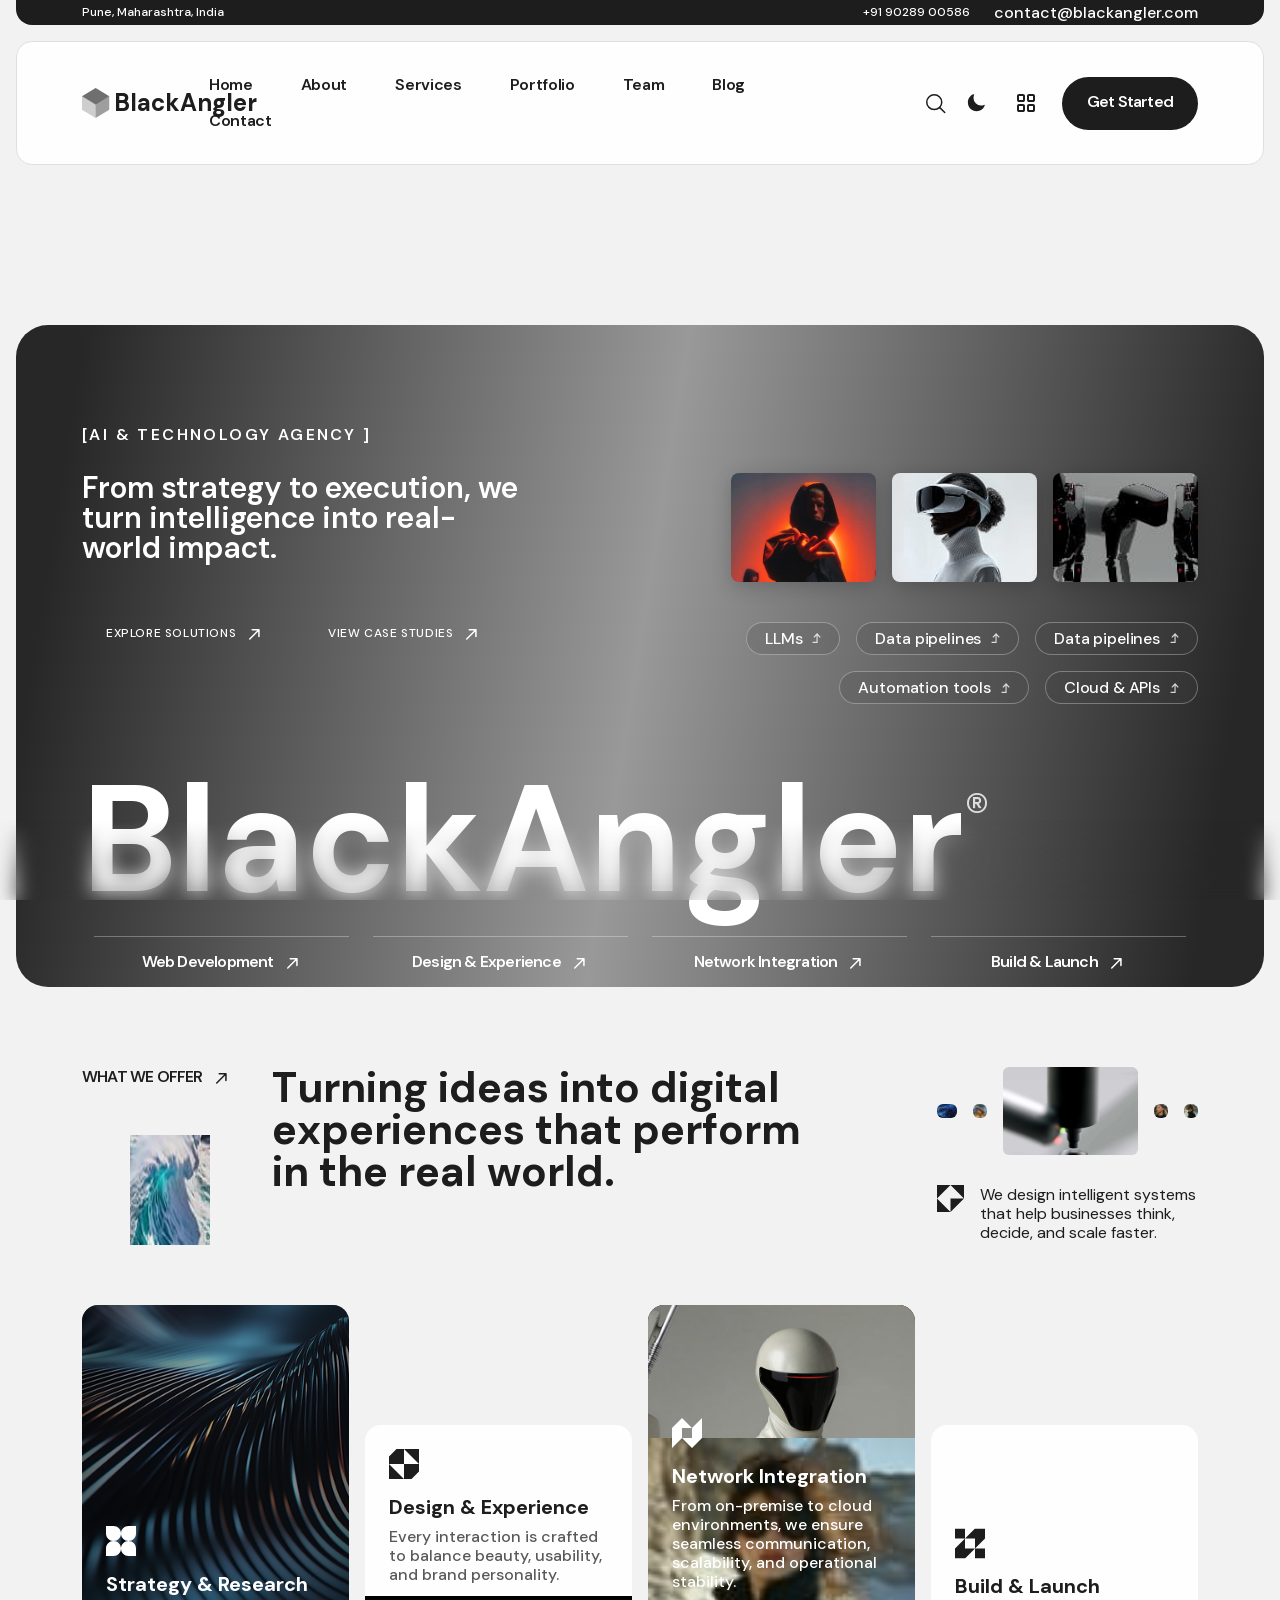
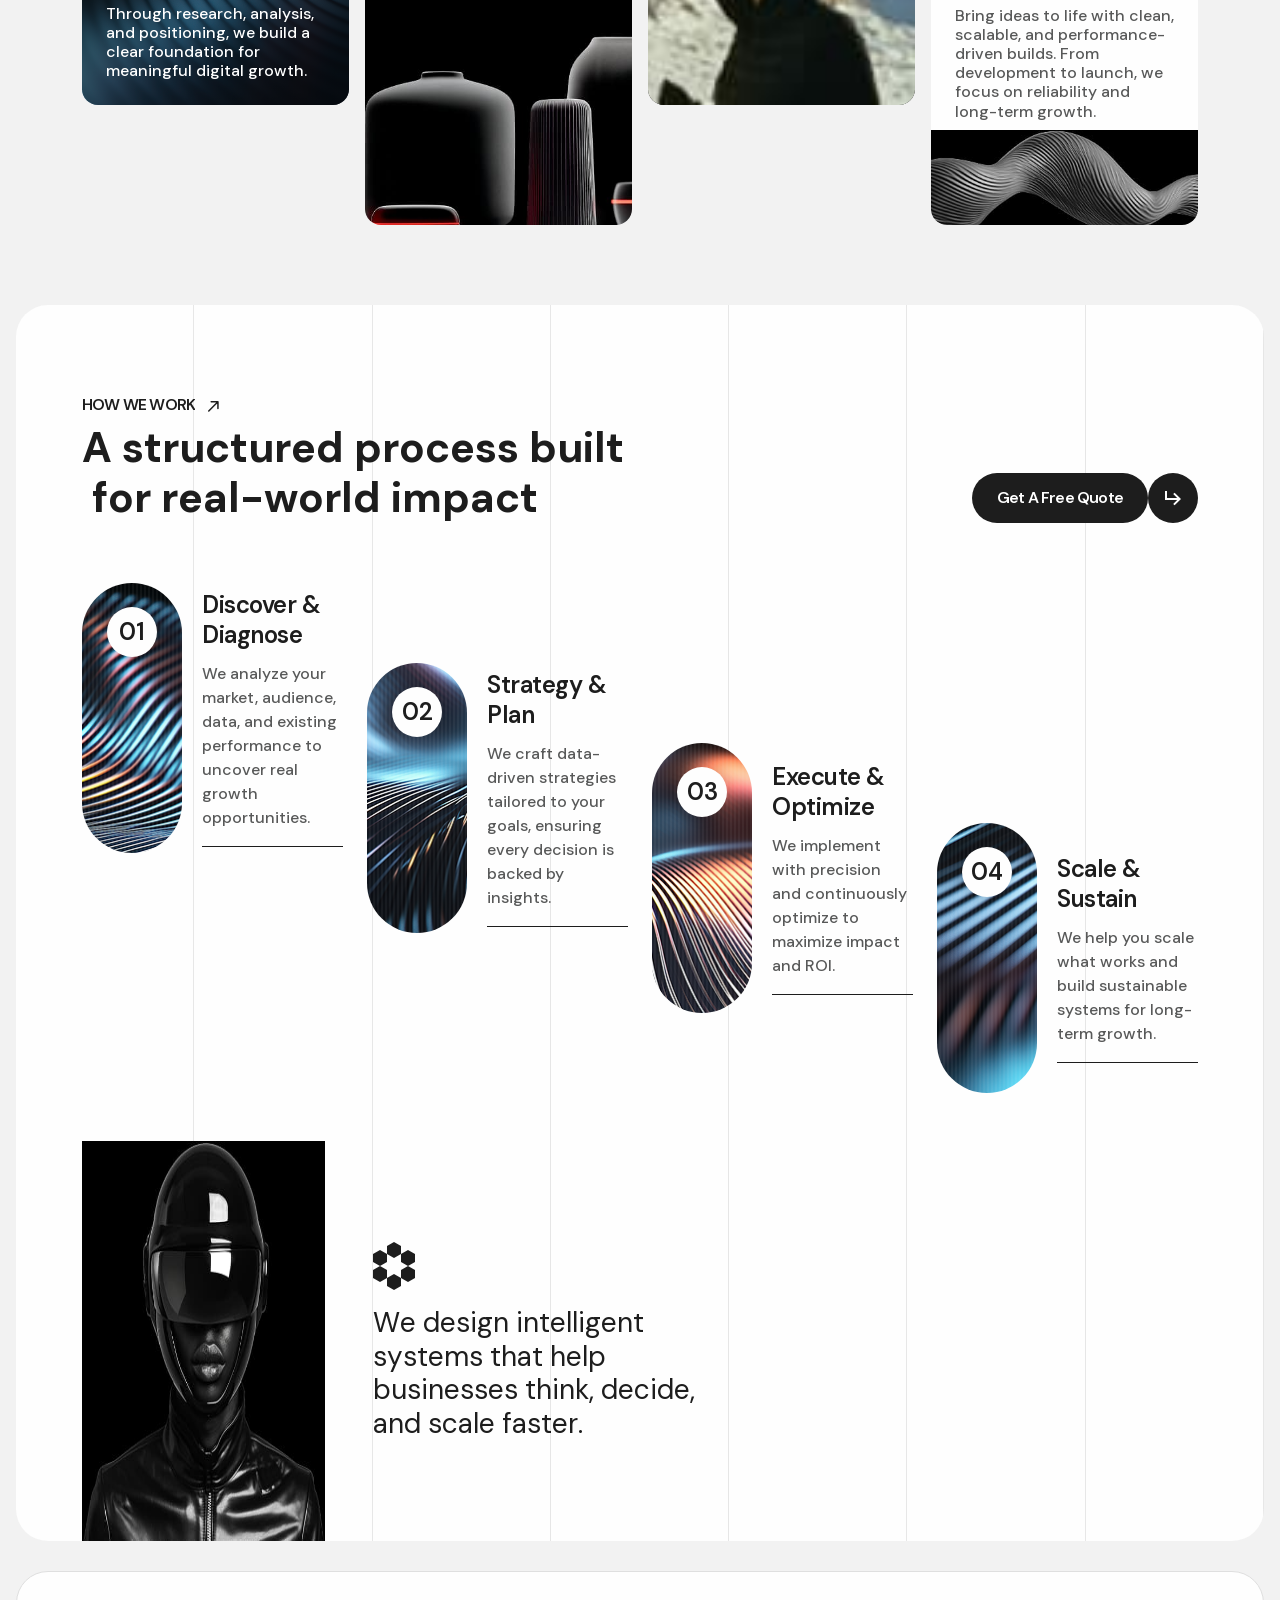
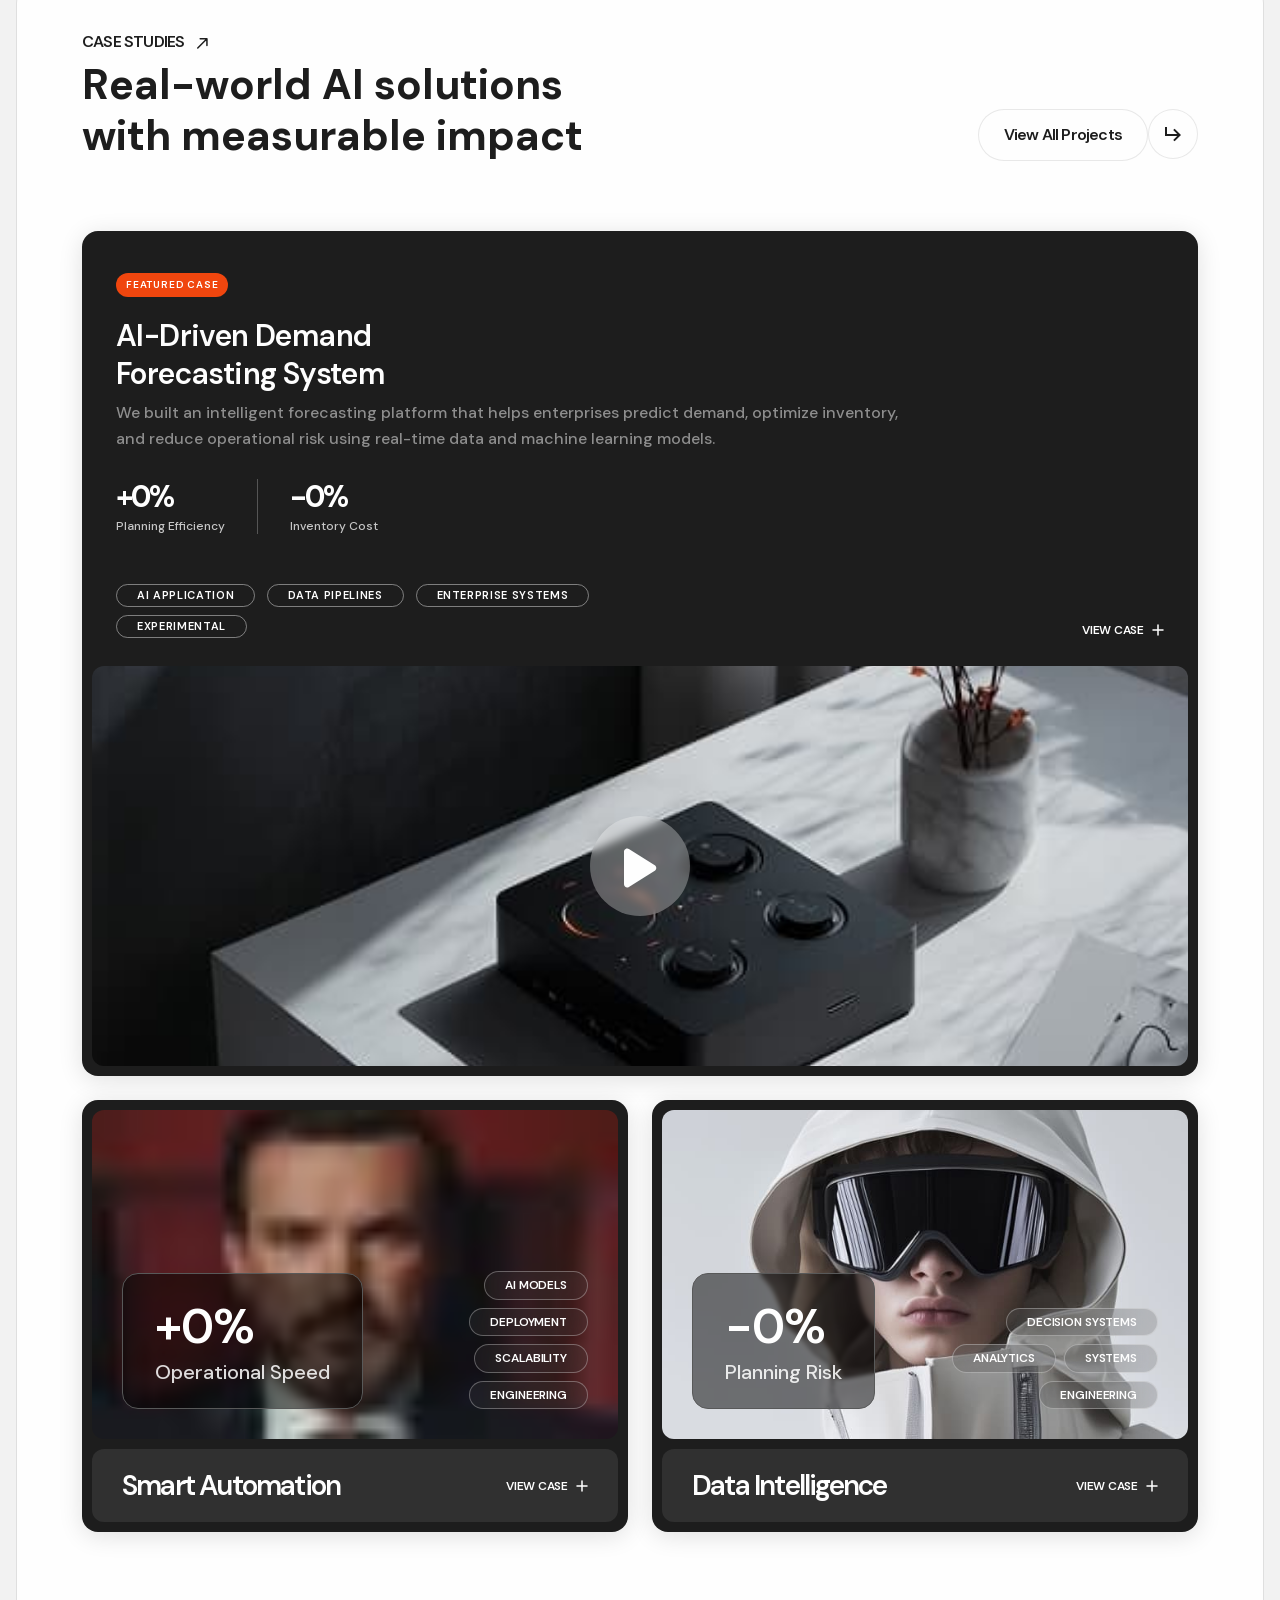
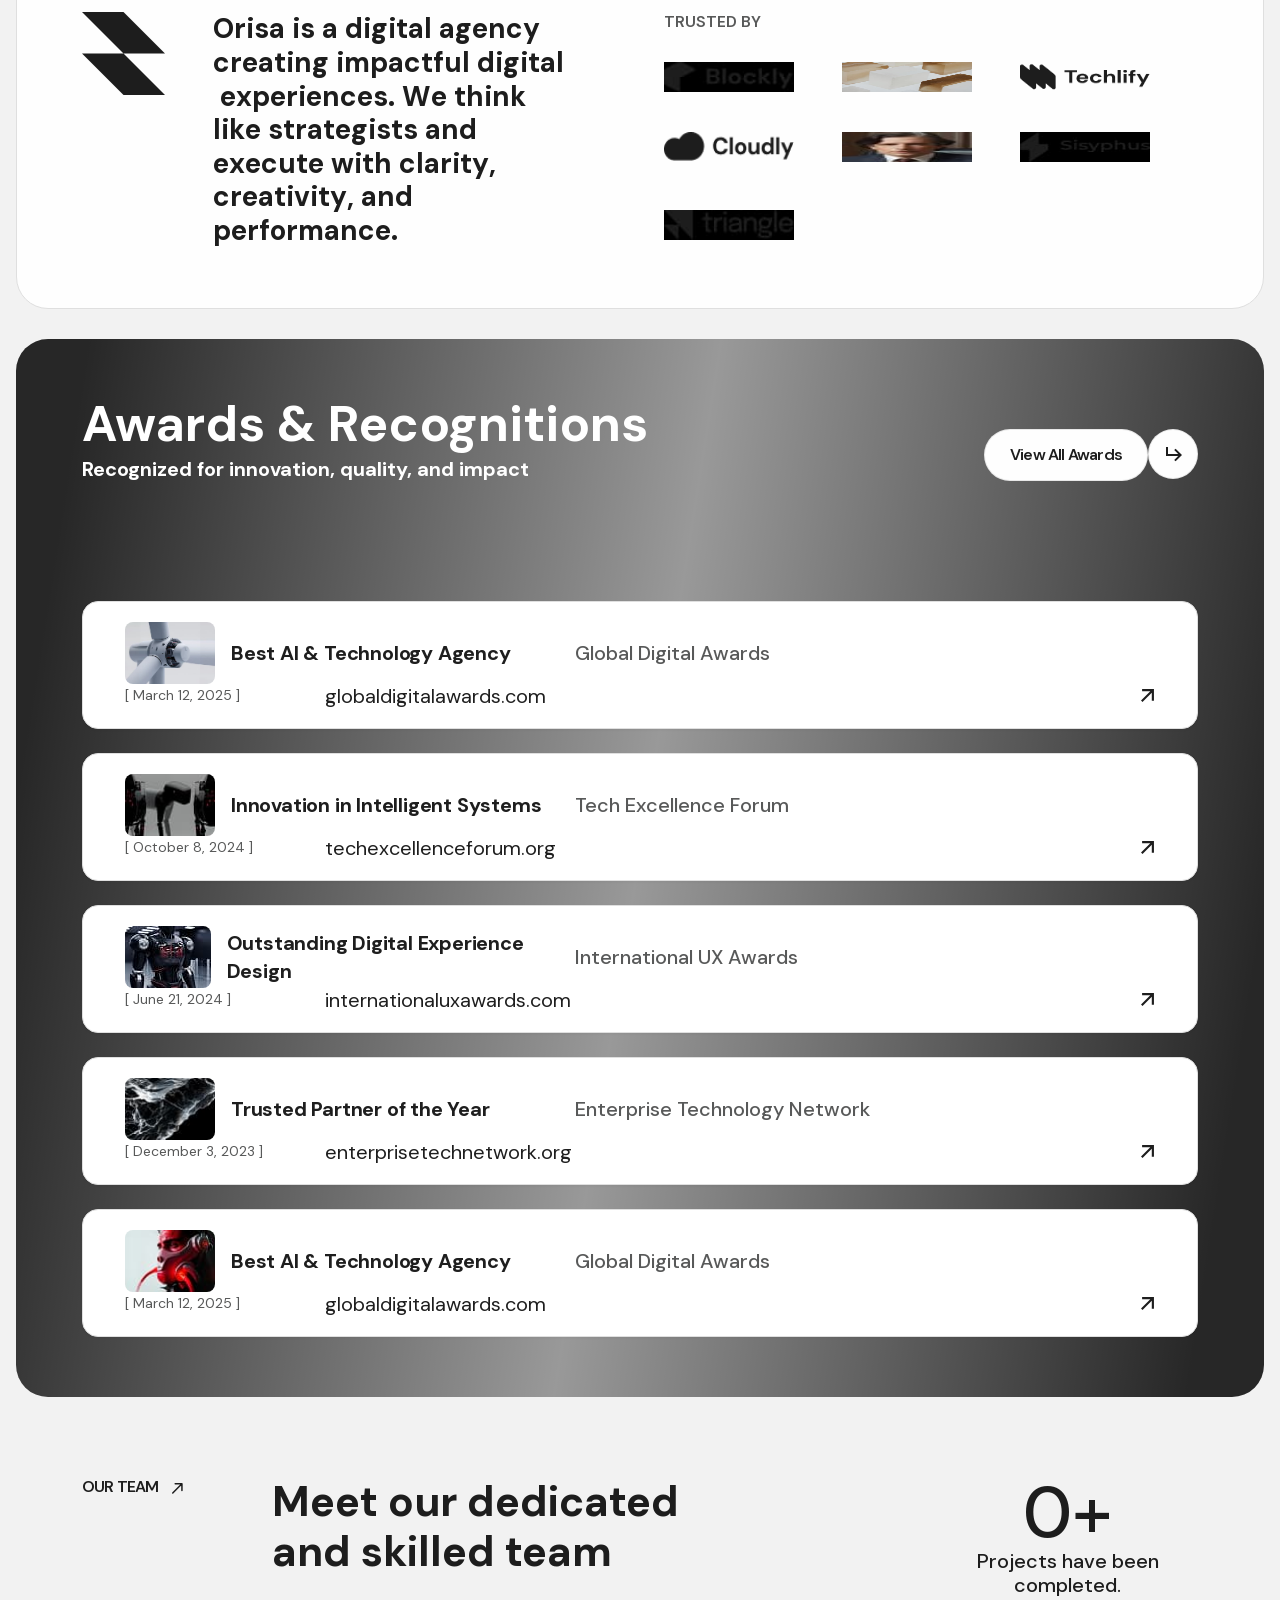
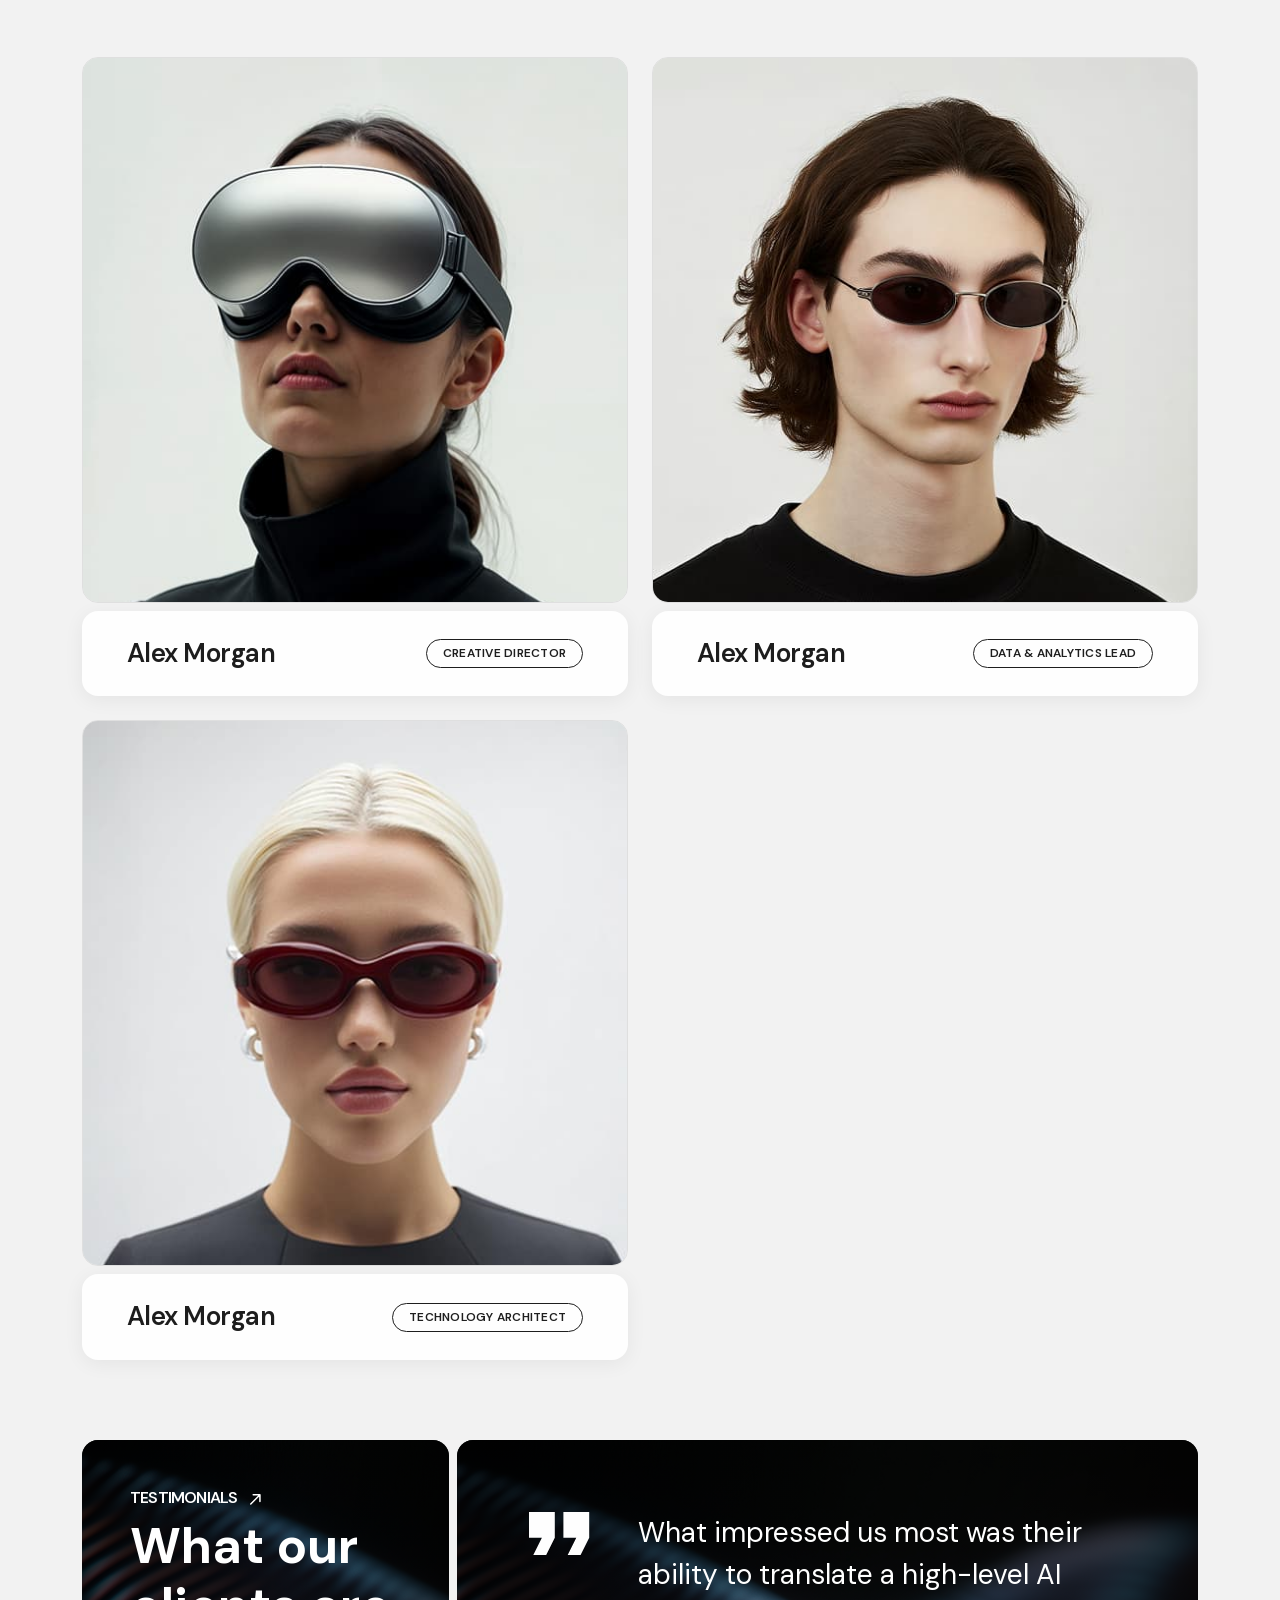
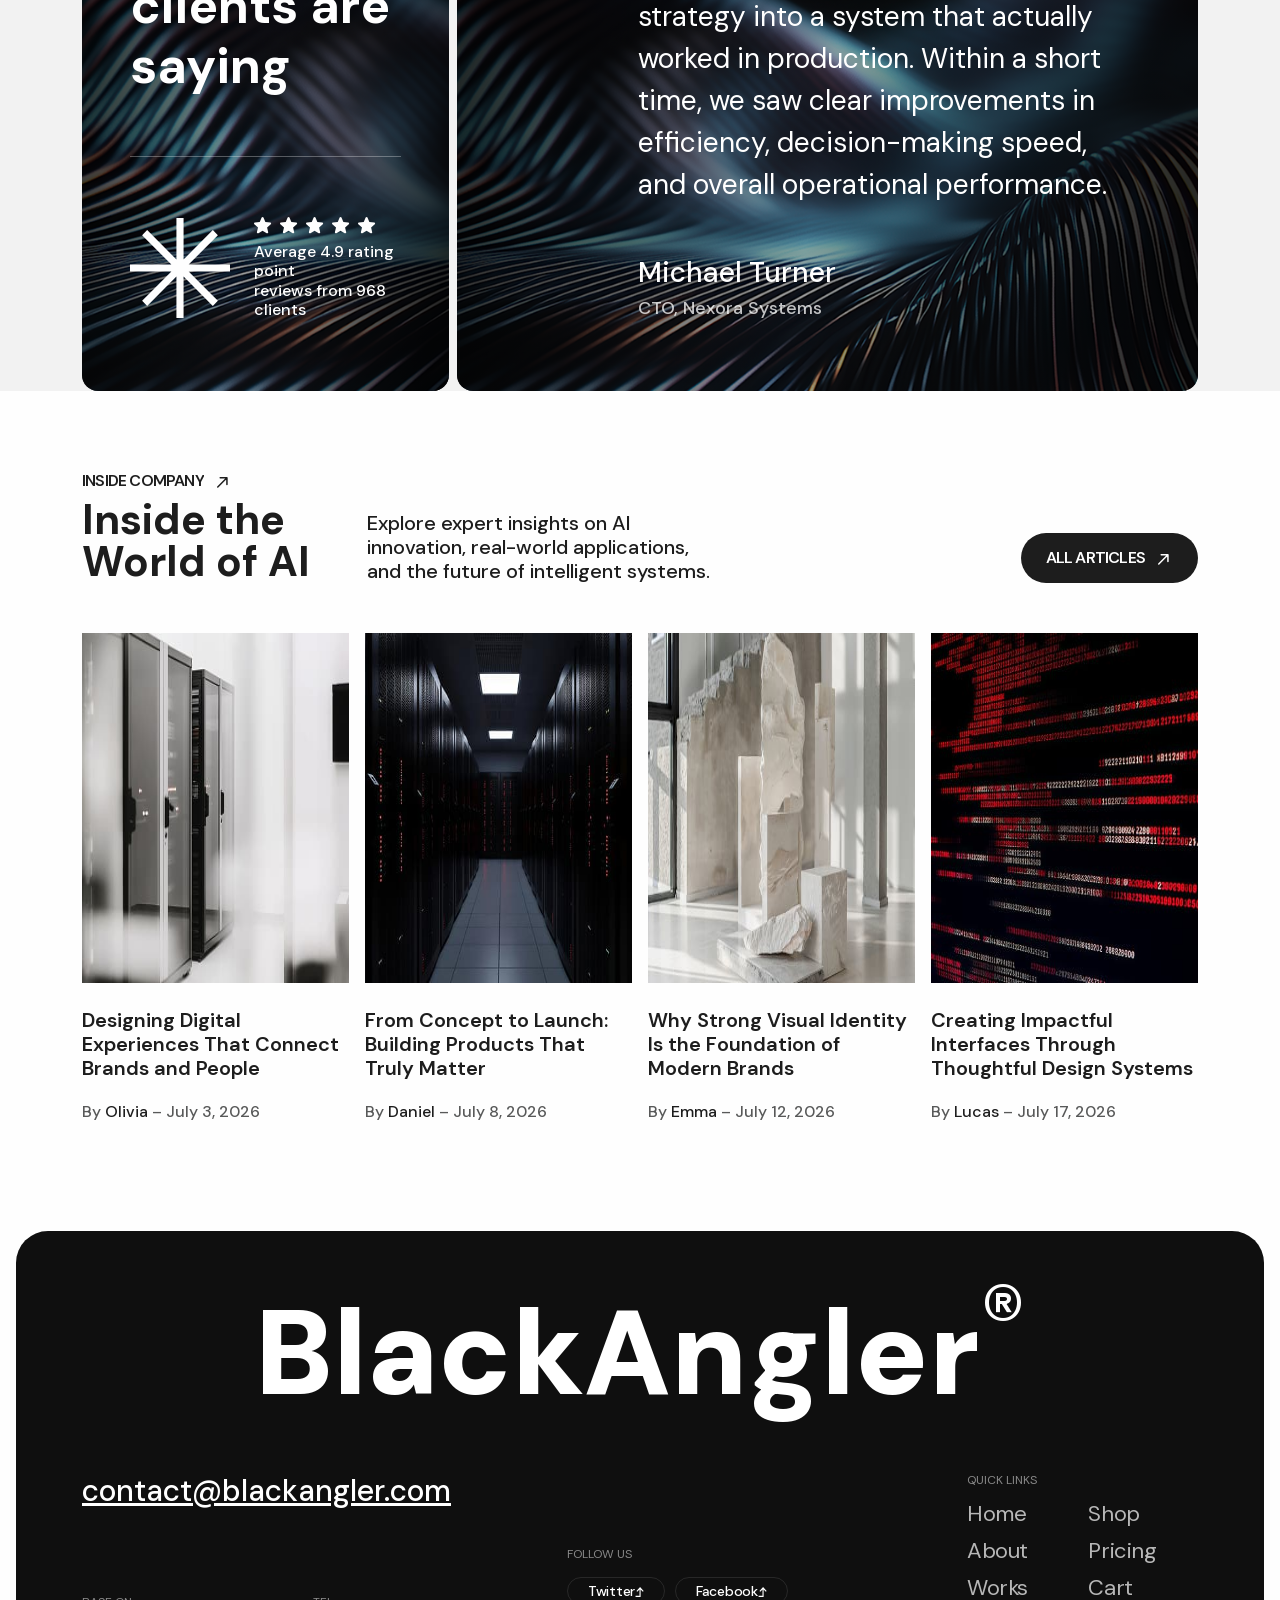
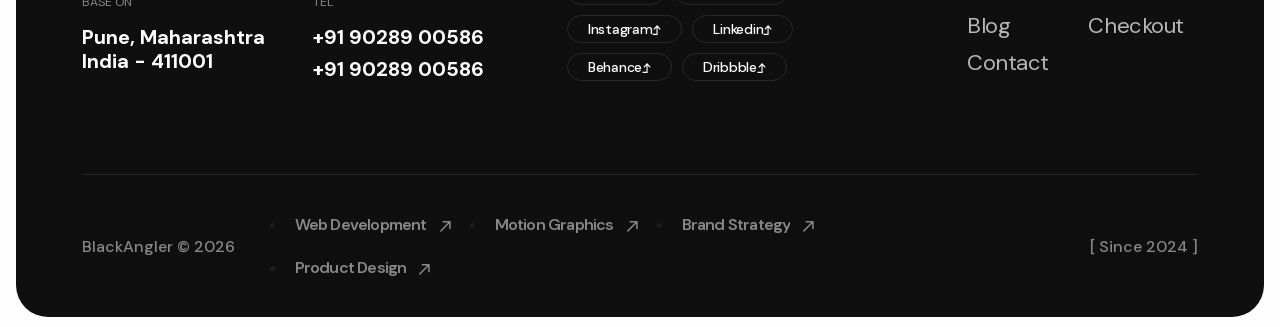
==== BlackAngler_Web/index.html @ a8a7e029 "Initial commit - BlackAngler website" ====
<!DOCTYPE html><!--4ZiZ5V66l8yAzSgPtjZtd--><html lang="en"><head><meta charset="utf-8"><meta name="viewport" content="width=device-width, initial-scale=1"><link rel="preload" as="image" href="images/favicon.svg"><link rel="stylesheet" href="css/d43ab978ac5b76ce.css" data-precedence="next"><link rel="stylesheet" href="css/fb56b359238d907b.css" data-precedence="next"><link rel="stylesheet" href="css/bc8425a85ffcacc8.css" data-precedence="next"><link rel="stylesheet" href="css/9af952aefcd0f111.css" data-precedence="next"><link rel="preload" as="script" fetchpriority="low" href="js/a051d459769d563e.js"><script src="js/fb1b0b9da3f03023.js" async=""></script><script src="js/d76614cc900597f0.js" async=""></script><script src="js/aee6c7720838f8a2.js" async=""></script><script src="js/turbopack-2c243b32e7f1eb95.js" async=""></script><script src="js/ff1a16fafef87110.js" async=""></script><script src="js/d2be314c3ece3fbe.js" async=""></script><script src="js/deb7765ec2150b8d.js" async=""></script><script src="js/cc994c5e95bcce3c.js" async=""></script><script src="js/36732c9f1d593a0d.js" async=""></script><script src="js/93e58aa9aea442e6.js" async=""></script><link rel="preload" href="css/font-awesome-pro.css" as="style"><meta name="next-size-adjust" content=""><title>BlackAngler - Software Development & Business Automation</title><meta name="description" content="BlackAngler - Software Development, AI & Business Automation"><link rel="icon" href="images/favicon.ico" sizes="88x94" type="image/x-icon"><link href="css/font-awesome-pro.css" rel="stylesheet"><script src="js/theme-init.js"></script><script src="js/a6dad97d9634a72d.js" nomodule=""></script></head><body class="dm_sans_aee3dfd5-module__RsCM9q__variable"><div hidden=""><!--$--><!--/$--></div><div class="px-blur-bottom"></div><!--$--><!--$--><!--/$--><div id="top"></div><header class="z-index-5 bg-neutral-50"><div class="topbar container-2200 d-none d-md-block bg-neutral-900 changeless mx-lg-3 mx-2"><div class="container"><div class="row"><div class="col-12"><div class="d-flex justify-content-between align-items-center"><div class="date"><p class="fz-font-label text-white my-0">Pune, Maharashtra, India</p></div><div class="d-flex align-items-center gap-4"><a class="fz-font-label fw-500 text-white" href="#"><span>+91 90289 00586</span></a><a class="fz-font-body text-white fw-500" href="#"><span>contact@blackangler.com</span></a></div></div></div></div></div></div><div class="container-2200"><div class="at-header-area at-header-spacing bg-neutral-0 rounded-4 mx-lg-3 mx-2 mt-3 border-100"><div class="container"><div class="row align-items-center"><div class="col-xxl-3 col-lg-1 col-6"><div class="at-header-logo"><a href="index.html"><img alt="BlackAngler" loading="lazy" width="30" height="30" decoding="async" data-nimg="1" style="color:transparent" src="images/favicon.svg"><h6 class="fw-700 fz-24 mb-0">BlackAngler</h6></a></div></div><div class="col-xxl-6 col-lg-7 mx-auto d-none d-xl-flex justify-content-center"><div class="at-main-menu d-inline-flex justify-content-center"><nav class="at-mobile-menu-active"><ul><li><a href="index.html">Home</a></li><li><a href="about.html">About</a></li><li><a href="services.html">Services</a></li><li><a href="portfolio.html">Portfolio</a></li><li><a href="team.html">Team</a></li><li><a href="blog.html">Blog</a></li><li><a href="contact.html">Contact</a></li></ul></nav></div></div><div class="col-xxl-3 col-lg-4 col-6"><div class="at-header-right gap-3 d-flex justify-content-end align-items-center"><button type="button" class="at-header-search-btn at-search-click" aria-label="Search"><svg width="20" height="20" viewBox="0 0 20 20" fill="none" xmlns="http://www.w3.org/2000/svg"><path d="M18.7508 18.5233L13.5538 13.392M13.5538 13.392C14.9604 12.0032 15.7506 10.1196 15.7506 8.15551C15.7506 6.19144 14.9604 4.30782 13.5538 2.91902C12.1472 1.53022 10.2395 0.75 8.25028 0.75C6.26108 0.75 4.35336 1.53022 2.94678 2.91902C1.54021 4.30782 0.75 6.19144 0.75 8.15551C0.75 10.1196 1.54021 12.0032 2.94678 13.392C4.35336 14.7808 6.26108 15.561 8.25028 15.561C10.2395 15.561 12.1472 14.7808 13.5538 13.392Z" stroke="currentColor" stroke-width="1.5" stroke-linecap="round" stroke-linejoin="round"></path></svg></button><div class="dark-light-mode"><!--$--><label for="switch" class="toggle dark-light-switcher"><input type="checkbox" class="input" id="switch"><div class="icon icon--moon"><svg xmlns="http://www.w3.org/2000/svg" viewBox="0 0 24 24" fill="currentColor" width="20" height="20"><path fill-rule="evenodd" d="M9.528 1.718a.75.75 0 01.162.819A8.97 8.97 0 009 6a9 9 0 009 9 8.97 8.97 0 003.463-.69.75.75 0 01.981.98 10.503 10.503 0 01-9.694 6.46c-5.799 0-10.5-4.701-10.5-10.5 0-4.368 2.667-8.112 6.46-9.694a.75.75 0 01.818.162z" clip-rule="evenodd"></path></svg></div><div class="icon icon--sun"><svg xmlns="http://www.w3.org/2000/svg" viewBox="0 0 24 24" fill="currentColor" width="28" height="28"><path d="M12 2.25a.75.75 0 01.75.75v2.25a.75.75 0 01-1.5 0V3a.75.75 0 01.75-.75zM7.5 12a4.5 4.5 0 119 0 4.5 4.5 0 01-9 0zM18.894 6.166a.75.75 0 00-1.06-1.06l-1.591 1.59a.75.75 0 101.06 1.061l1.591-1.59zM21.75 12a.75.75 0 01-.75.75h-2.25a.75.75 0 010-1.5H21a.75.75 0 01.75.75zM17.834 18.894a.75.75 0 001.06-1.06l-1.59-1.591a.75.75 0 10-1.061 1.06l1.59 1.591zM12 18a.75.75 0 01.75.75V21a.75.75 0 01-1.5 0v-2.25A.75.75 0 0112 18zM7.758 17.303a.75.75 0 00-1.061-1.06l-1.591 1.59a.75.75 0 001.06 1.061l1.591-1.59zM6 12a.75.75 0 01-.75.75H3a.75.75 0 010-1.5h2.25A.75.75 0 016 12zM6.697 7.757a.75.75 0 001.06-1.06l-1.59-1.591a.75.75 0 00-1.061 1.06l1.59 1.591z"></path></svg></div></label><!--/$--></div><button type="button" class="at-menu-bar at-header-sidebar-btn" aria-label="Open menu"><svg xmlns="http://www.w3.org/2000/svg" width="18" height="18" viewBox="0 0 18 18" fill="none"><path d="M1 2C1 1.73478 1.10536 1.48043 1.29289 1.29289C1.48043 1.10536 1.73478 1 2 1H6C6.26522 1 6.51957 1.10536 6.70711 1.29289C6.89464 1.48043 7 1.73478 7 2V6C7 6.26522 6.89464 6.51957 6.70711 6.70711C6.51957 6.89464 6.26522 7 6 7H2C1.73478 7 1.48043 6.89464 1.29289 6.70711C1.10536 6.51957 1 6.26522 1 6V2ZM11 2C11 1.73478 11.1054 1.48043 11.2929 1.29289C11.4804 1.10536 11.7348 1 12 1H16C16.2652 1 16.5196 1.10536 16.7071 1.29289C16.8946 1.48043 17 1.73478 17 2V6C17 6.26522 16.8946 6.51957 16.7071 6.70711C16.5196 6.89464 16.2652 7 16 7H12C11.7348 7 11.4804 6.89464 11.2929 6.70711C11.1054 6.51957 11 6.26522 11 6V2ZM1 12C1 11.7348 1.10536 11.4804 1.29289 11.2929C1.48043 11.1054 1.73478 11 2 11H6C6.26522 11 6.51957 11.1054 6.70711 11.2929C6.89464 11.4804 7 11.7348 7 12V16C7 16.2652 6.89464 16.5196 6.70711 16.7071C6.51957 16.8946 6.26522 17 6 17H2C1.73478 17 1.48043 16.8946 1.29289 16.7071C1.10536 16.5196 1 16.2652 1 16V12ZM11 12C11 11.7348 11.1054 11.4804 11.2929 11.2929C11.4804 11.1054 11.7348 11 12 11H16C16.2652 11 16.5196 11.1054 16.7071 11.2929C16.8946 11.4804 17 11.7348 17 12V16C17 16.2652 16.8946 16.5196 16.7071 16.7071C16.5196 16.8946 16.2652 17 16 17H12C11.7348 17 11.4804 16.8946 11.2929 16.7071C11.1054 16.5196 11 16.2652 11 16V12Z" stroke="currentColor" stroke-width="2" stroke-linecap="round" stroke-linejoin="round"></path></svg></button><a class="at-btn d-none d-md-block" href="pricing.html"><span><span class="text-1 text-capitalize">Get started</span><span class="text-2 text-capitalize">Get started</span></span></a></div></div></div></div></div><button id="header-sticky" type="button" class="hamburger-open-btn hamburger-sticky-menu" aria-label="Menu"><span>MENU</span><span class="icon"><svg xmlns="http://www.w3.org/2000/svg" width="24" height="24" viewBox="0 0 24 24" fill="none"><path d="M4 5C4 4.73478 4.10536 4.48043 4.29289 4.29289C4.48043 4.10536 4.73478 4 5 4H9C9.26522 4 9.51957 4.10536 9.70711 4.29289C9.89464 4.48043 10 4.73478 10 5V9C10 9.26522 9.89464 9.51957 9.70711 9.70711C9.51957 9.89464 9.26522 10 9 10H5C4.73478 10 4.48043 9.89464 4.29289 9.70711C4.10536 9.51957 4 9.26522 4 9V5ZM14 5C14 4.73478 14.1054 4.48043 14.2929 4.29289C14.4804 4.10536 14.7348 4 15 4H19C19.2652 4 19.5196 4.10536 19.7071 4.29289C19.8946 4.48043 20 4.73478 20 5V9C20 9.26522 19.8946 9.51957 19.7071 9.70711C19.5196 9.89464 19.2652 10 19 10H15C14.7348 10 14.4804 9.89464 14.2929 9.70711C14.1054 9.51957 14 9.26522 14 9V5ZM4 15C4 14.7348 4.10536 14.4804 4.29289 14.2929C4.48043 14.1054 4.73478 14 5 14H9C9.26522 14 9.51957 14.1054 9.70711 14.2929C9.89464 14.4804 10 14.7348 10 15V19C10 19.2652 9.89464 19.5196 9.70711 19.7071C9.51957 19.8946 9.26522 20 9 20H5C4.73478 20 4.48043 19.8946 4.29289 19.7071C4.10536 19.5196 4 19.2652 4 19V15ZM14 15C14 14.7348 14.1054 14.4804 14.2929 14.2929C14.4804 14.1054 14.7348 14 15 14H19C19.2652 14 19.5196 14.1054 19.7071 14.2929C19.8946 14.4804 20 14.7348 20 15V19C20 19.2652 19.8946 19.5196 19.7071 19.7071C19.5196 19.8946 19.2652 20 19 20H15C14.7348 20 14.4804 19.8946 14.2929 19.7071C14.1054 19.5196 14 19.2652 14 19V15Z" stroke="currentColor" stroke-width="2" stroke-linecap="round" stroke-linejoin="round"></path></svg></span></button></div></header><div style="display:contents"><div class="at-offcanvas-area"><div class="at-offcanvas"><div class="at-offcanvas-top d-flex align-items-center justify-content-between"><div class="at-offcanvas-logo"><a href="index.html"><img data-width="30" alt="BlackAngler" loading="lazy" width="30" height="30" decoding="async" data-nimg="1" style="color:transparent" src="images/favicon.svg"><h6 class="fw-700 fz-24 mb-0">BlackAngler</h6></a></div><div class="at-offcanvas-close-btn"><button type="button" class="close-btn close-sidebar" aria-label="Close"><svg width="37" height="38" viewBox="0 0 37 38" fill="none" xmlns="http://www.w3.org/2000/svg"><path d="M9.19141 9.80762L27.5762 28.1924" stroke="currentColor" stroke-width="1.5" stroke-linecap="round" stroke-linejoin="round"></path><path d="M9.19141 28.1924L27.5762 9.80761" stroke="currentColor" stroke-width="1.5" stroke-linecap="round" stroke-linejoin="round"></path></svg></button></div></div><div class="at-offcanvas-content d-none d-xl-block"><h3 class="at-offcanvas-title">Howdy!</h3><p class="fz-font-lg">We blend strategy, creativity, and technology to help brands grow, connect, and stand out in an ever-evolving digital world.</p></div><div class="at-offcanvas-menu d-xl-none pb-50"><nav></nav></div><div class="at-offcanvas-gallery d-none d-xl-block"><div class="sec-2-home-5__avatars-row d-flex gap-2"><div class="sec-2-home-5__avatar-sm at-offcanvas-gallery-img"><img alt="" loading="lazy" width="80" height="80" decoding="async" data-nimg="1" class="img-cover" style="color:transparent" srcset="images/image_42.jpg 1x, images/image_2.jpg 2x" src="images/image_2.jpg"></div><div class="sec-2-home-5__avatar-sm at-offcanvas-gallery-img"><img alt="" loading="lazy" width="80" height="80" decoding="async" data-nimg="1" class="img-cover" style="color:transparent" srcset="images/image_43.jpg 1x, images/image.jpg 2x" src="images/image.jpg"></div><div class="sec-2-home-5__avatar-sm at-offcanvas-gallery-img"><img alt="" loading="lazy" width="80" height="80" decoding="async" data-nimg="1" class="img-cover" style="color:transparent" srcset="images/image_41.jpg 1x, images/image_1.jpg 2x" src="images/image_1.jpg"></div><div class="sec-2-home-5__avatar-sm at-offcanvas-gallery-img"><img alt="" loading="lazy" width="80" height="80" decoding="async" data-nimg="1" class="img-cover" style="color:transparent" srcset="images/image_39.jpg 1x, images/image_4.jpg 2x" src="images/image_4.jpg"></div><div class="sec-2-home-5__avatar-sm at-offcanvas-gallery-img"><img alt="" loading="lazy" width="80" height="80" decoding="async" data-nimg="1" class="img-cover" style="color:transparent" srcset="images/image_40.jpg 1x, images/image_3.jpg 2x" src="images/image_3.jpg"></div></div></div><div class="at-offcanvas-contact"><h5 class="at-offcanvas-title sm">Get in touch</h5><ul><li><a class="fz-font-lg" href="tel:+91 90289 00586">+91 90289 00586</a></li><li><a class="fz-font-lg" href="mailto:contact@blackangler.com">contact@blackangler.com</a></li><li><a class="fz-font-lg" href="#">Pune, Maharashtra <br>India - 411001</a></li></ul></div><div class="at-offcanvas-social"><h3 class="at-offcanvas-title sm">Follow Us</h3><ul class="at-offcanvas-social__grid"><li><a href="#" class="at-offcanvas-social__link" aria-label="Twitter"><svg xmlns="http://www.w3.org/2000/svg" width="18" height="18" viewBox="0 0 18 18" fill="none" aria-hidden="true"><path fill-rule="evenodd" clip-rule="evenodd" d="M0 0H5.25L8.98421 5.21053L13.5 0H15.5L9.8895 6.47368L16 15H10.75L7.01579 9.7895L2.5 15H0.5L6.11053 8.52632L0 0ZM11.5204 13.5L2.92043 1.5H4.47957L13.0796 13.5H11.5204Z" fill="currentColor"></path></svg><span>Twitter</span></a></li><li><a href="#" class="at-offcanvas-social__link" aria-label="Facebook"><svg xmlns="http://www.w3.org/2000/svg" width="18" height="18" viewBox="0 0 18 18" fill="none" aria-hidden="true"><path fill-rule="evenodd" clip-rule="evenodd" d="M12.4024 18V11.0344H14.7347L15.0838 8.3265H12.4024V6.59765C12.4024 5.81364 12.62 5.27934 13.7443 5.27934L15.1783 5.27867V2.85676C14.9302 2.82382 14.0791 2.75006 13.0888 2.75006C11.0213 2.75006 9.606 4.01198 9.606 6.32952V8.3265H7.2677V11.0344H9.606V18H1C0.44772 18 0 17.5523 0 17V1C0 0.44772 0.44772 0 1 0H17C17.5523 0 18 0.44772 18 1V17C18 17.5523 17.5523 18 17 18H12.4024Z" fill="currentColor"></path></svg><span>Facebook</span></a></li><li><a href="#" class="at-offcanvas-social__link" aria-label="LinkedIn"><svg xmlns="http://www.w3.org/2000/svg" width="18" height="18" viewBox="0 0 18 18" fill="none" aria-hidden="true"><path fill-rule="evenodd" clip-rule="evenodd" d="M15.3352 15.339H12.6697V11.1622C12.6697 10.1662 12.6495 8.8845 11.2807 8.8845C9.89102 8.8845 9.67872 9.9683 9.67872 11.0887V15.339H7.01322V6.75H9.57372V7.9207H9.60822C9.96602 7.2457 10.836 6.53325 12.1357 6.53325C14.8365 6.53325 15.336 8.3108 15.336 10.6245L15.3352 15.339ZM4.00275 5.57475C3.14475 5.57475 2.4555 4.88025 2.4555 4.026C2.4555 3.1725 3.1455 2.47875 4.00275 2.47875C4.85775 2.47875 5.55075 3.1725 5.55075 4.026C5.55075 4.88025 4.857 5.57475 4.00275 5.57475ZM5.33925 15.339H2.66625V6.75H5.33925V15.339ZM16.6687 0H1.32825C0.594 0 0 0.5805 0 1.29675V16.7033C0 17.4202 0.594 18 1.32825 18H16.6665C17.4 18 18 17.4202 18 16.7033V1.29675C18 0.5805 17.4 0 16.6665 0H16.6687Z" fill="currentColor"></path></svg><span>Linkedin</span></a></li><li><a href="#" class="at-offcanvas-social__link" aria-label="Instagram"><svg xmlns="http://www.w3.org/2000/svg" width="18" height="18" viewBox="0 0 18 18" fill="none" aria-hidden="true"><path fill-rule="evenodd" clip-rule="evenodd" d="M9.92475 0C10.9376 0.00167406 11.4509 0.00703828 11.8945 0.0202418L12.0692 0.025948C12.2709 0.0331213 12.47 0.0421215 12.7101 0.0533719C13.6678 0.0976265 14.3211 0.249129 14.8949 0.471887C15.4881 0.700648 15.9892 1.00966 16.4894 1.50993C16.9889 2.0102 17.298 2.51271 17.5275 3.10448C17.7494 3.67751 17.901 4.33153 17.946 5.28931C17.9567 5.52933 17.9653 5.72841 17.9725 5.93024L17.9781 6.10492C17.9913 6.5484 17.9973 7.06177 17.9992 8.07471L17.9999 8.74577C18 8.82777 18 8.91237 18 8.99967L17.9999 9.25357L17.9994 9.92472C17.9977 10.9376 17.9923 11.451 17.9791 11.8944L17.9734 12.0691C17.9662 12.271 17.9572 12.4701 17.946 12.7101C17.9017 13.6679 17.7494 14.3211 17.5275 14.8949C17.2987 15.4882 16.9889 15.9892 16.4894 16.4895C15.9892 16.989 15.4859 17.298 14.8949 17.5275C14.3211 17.7495 13.6678 17.901 12.7101 17.946C12.47 17.9567 12.2709 17.9654 12.0692 17.9725L11.8945 17.9781C11.4509 17.9914 10.9376 17.9973 9.92475 17.9993L9.25359 18C9.1716 18 9.087 18 8.99969 18H8.7458L8.07464 17.9994C7.06175 17.9977 6.54839 17.9924 6.1049 17.9791L5.93022 17.9734C5.72839 17.9662 5.5293 17.9572 5.2893 17.946C4.33151 17.9018 3.67899 17.7495 3.10448 17.5275C2.51195 17.2988 2.01018 16.989 1.50992 16.4895C1.00965 15.9892 0.701394 15.4859 0.471886 14.8949C0.249129 14.3211 0.0983735 13.6679 0.053372 12.7101C0.0426796 12.4701 0.0339582 12.271 0.026893 12.0691L0.0212318 11.8944C0.00806435 11.451 0.00206123 10.9376 0.000117163 9.92472L0 8.07471C0.00167406 7.06177 0.00702925 6.5484 0.0202327 6.10492L0.0259479 5.93024C0.0331212 5.72841 0.0421216 5.52933 0.053372 5.28931C0.0976175 4.33078 0.249129 3.67825 0.471886 3.10448C0.700638 2.51196 1.00965 2.0102 1.50992 1.50993C2.01018 1.00966 2.51271 0.701396 3.10448 0.471887C3.67825 0.249129 4.33077 0.0983735 5.2893 0.0533719C5.5293 0.0426885 5.72839 0.0339673 5.93022 0.026902L6.1049 0.0212407C6.54839 0.00806417 7.06175 0.00206102 8.07464 0.000116949L9.92475 0ZM8.99969 4.49953C6.51298 4.49953 4.49952 6.51518 4.49952 8.99967C4.49952 11.4864 6.51517 13.4998 8.99969 13.4998C11.4864 13.4998 13.4998 11.4842 13.4998 8.99967C13.4998 6.513 11.4841 4.49953 8.99969 4.49953ZM8.99969 6.2996C10.491 6.2996 11.6998 7.50805 11.6998 8.99967C11.6998 10.4909 10.4913 11.6998 8.99969 11.6998C7.50843 11.6998 6.29958 10.4914 6.29958 8.99967C6.29958 7.50841 7.50798 6.2996 8.99969 6.2996ZM13.7249 3.14949C13.1045 3.14949 12.5998 3.65342 12.5998 4.27376C12.5998 4.89411 13.1037 5.39882 13.7249 5.39882C14.3452 5.39882 14.8499 4.89489 14.8499 4.27376C14.8499 3.65342 14.3443 3.14871 13.7249 3.14949Z" fill="currentColor"></path></svg><span>Instagram</span></a></li><li><a href="#" class="at-offcanvas-social__link" aria-label="Youtube"><svg xmlns="http://www.w3.org/2000/svg" width="18" height="13" viewBox="0 0 18 13" fill="none" aria-hidden="true"><path fill-rule="evenodd" clip-rule="evenodd" d="M16.0322 0.388283C16.8071 0.602295 17.4162 1.23059 17.6237 2.03009C17.9985 3.47775 18 6.49997 18 6.49997C18 6.49997 18 9.52214 17.6237 10.9698C17.4162 11.7694 16.8071 12.3977 16.0322 12.6116C14.6291 13 8.99997 13 8.99997 13C8.99997 13 3.37092 13 1.96772 12.6116C1.1928 12.3977 0.583804 11.7694 0.376354 10.9698C-3.83173e-08 9.52214 0 6.49997 0 6.49997C0 6.49997 -3.83173e-08 3.47775 0.376354 2.03009C0.583804 1.23059 1.1928 0.602295 1.96772 0.388283C3.37092 1.18595e-07 8.99997 0 8.99997 0C8.99997 0 14.6291 1.18595e-07 16.0322 0.388283ZM11.8751 6.50027L7.19879 9.2855V3.71499L11.8751 6.50027Z" fill="currentColor"></path></svg><span>Youtube</span></a></li></ul></div></div></div><div class="body-overlay sidebar-overlay" aria-hidden="true"></div><div class="at-offcanvas-2-area"><div class="offcanvas-bg"></div><div class="at-offcanvas-2-wrapper offcanvas-menu sidebar-left"><div class="at-offcanvas-2-left"><div class="at-header-logo d-flex justify-content-between align-items-center mb-50"><a href="index.html"><img data-width="30" alt="BlackAngler" loading="lazy" width="30" height="30" decoding="async" data-nimg="1" class="dark-mode-invert" style="color:transparent" src="images/favicon.svg"><h6 class="fw-700 fz-24 mb-0">BlackAngler</h6></a><span class="hamburger-close-btn close-sidebar" role="button" tabindex="0" aria-label="Close"><svg width="37" height="38" viewBox="0 0 37 38" fill="none" xmlns="http://www.w3.org/2000/svg"><path d="M9.19141 9.80762L27.5762 28.1924" stroke="currentColor" stroke-width="1.5" stroke-linecap="round" stroke-linejoin="round"></path><path d="M9.19141 28.1924L27.5762 9.80761" stroke="currentColor" stroke-width="1.5" stroke-linecap="round" stroke-linejoin="round"></path></svg></span></div><div class="at-offcanvas-menu counter-row"><nav></nav></div><div class="at-offcanvas-social"><ul class="at-offcanvas-social__grid"><li><a href="#" class="at-offcanvas-social__link" aria-label="Twitter"><svg xmlns="http://www.w3.org/2000/svg" width="18" height="18" viewBox="0 0 18 18" fill="none" aria-hidden="true"><path fill-rule="evenodd" clip-rule="evenodd" d="M0 0H5.25L8.98421 5.21053L13.5 0H15.5L9.8895 6.47368L16 15H10.75L7.01579 9.7895L2.5 15H0.5L6.11053 8.52632L0 0ZM11.5204 13.5L2.92043 1.5H4.47957L13.0796 13.5H11.5204Z" fill="currentColor"></path></svg><span>Twitter</span></a></li><li><a href="#" class="at-offcanvas-social__link" aria-label="Facebook"><svg xmlns="http://www.w3.org/2000/svg" width="18" height="18" viewBox="0 0 18 18" fill="none" aria-hidden="true"><path fill-rule="evenodd" clip-rule="evenodd" d="M12.4024 18V11.0344H14.7347L15.0838 8.3265H12.4024V6.59765C12.4024 5.81364 12.62 5.27934 13.7443 5.27934L15.1783 5.27867V2.85676C14.9302 2.82382 14.0791 2.75006 13.0888 2.75006C11.0213 2.75006 9.606 4.01198 9.606 6.32952V8.3265H7.2677V11.0344H9.606V18H1C0.44772 18 0 17.5523 0 17V1C0 0.44772 0.44772 0 1 0H17C17.5523 0 18 0.44772 18 1V17C18 17.5523 17.5523 18 17 18H12.4024Z" fill="currentColor"></path></svg><span>Facebook</span></a></li><li><a href="#" class="at-offcanvas-social__link" aria-label="LinkedIn"><svg xmlns="http://www.w3.org/2000/svg" width="18" height="18" viewBox="0 0 18 18" fill="none" aria-hidden="true"><path fill-rule="evenodd" clip-rule="evenodd" d="M15.3352 15.339H12.6697V11.1622C12.6697 10.1662 12.6495 8.8845 11.2807 8.8845C9.89102 8.8845 9.67872 9.9683 9.67872 11.0887V15.339H7.01322V6.75H9.57372V7.9207H9.60822C9.96602 7.2457 10.836 6.53325 12.1357 6.53325C14.8365 6.53325 15.336 8.3108 15.336 10.6245L15.3352 15.339ZM4.00275 5.57475C3.14475 5.57475 2.4555 4.88025 2.4555 4.026C2.4555 3.1725 3.1455 2.47875 4.00275 2.47875C4.85775 2.47875 5.55075 3.1725 5.55075 4.026C5.55075 4.88025 4.857 5.57475 4.00275 5.57475ZM5.33925 15.339H2.66625V6.75H5.33925V15.339ZM16.6687 0H1.32825C0.594 0 0 0.5805 0 1.29675V16.7033C0 17.4202 0.594 18 1.32825 18H16.6665C17.4 18 18 17.4202 18 16.7033V1.29675C18 0.5805 17.4 0 16.6665 0H16.6687Z" fill="currentColor"></path></svg><span>Linkedin</span></a></li><li><a href="#" class="at-offcanvas-social__link" aria-label="Instagram"><svg xmlns="http://www.w3.org/2000/svg" width="18" height="18" viewBox="0 0 18 18" fill="none" aria-hidden="true"><path fill-rule="evenodd" clip-rule="evenodd" d="M9.92475 0C10.9376 0.00167406 11.4509 0.00703828 11.8945 0.0202418L12.0692 0.025948C12.2709 0.0331213 12.47 0.0421215 12.7101 0.0533719C13.6678 0.0976265 14.3211 0.249129 14.8949 0.471887C15.4881 0.700648 15.9892 1.00966 16.4894 1.50993C16.9889 2.0102 17.298 2.51271 17.5275 3.10448C17.7494 3.67751 17.901 4.33153 17.946 5.28931C17.9567 5.52933 17.9653 5.72841 17.9725 5.93024L17.9781 6.10492C17.9913 6.5484 17.9973 7.06177 17.9992 8.07471L17.9999 8.74577C18 8.82777 18 8.91237 18 8.99967L17.9999 9.25357L17.9994 9.92472C17.9977 10.9376 17.9923 11.451 17.9791 11.8944L17.9734 12.0691C17.9662 12.271 17.9572 12.4701 17.946 12.7101C17.9017 13.6679 17.7494 14.3211 17.5275 14.8949C17.2987 15.4882 16.9889 15.9892 16.4894 16.4895C15.9892 16.989 15.4859 17.298 14.8949 17.5275C14.3211 17.7495 13.6678 17.901 12.7101 17.946C12.47 17.9567 12.2709 17.9654 12.0692 17.9725L11.8945 17.9781C11.4509 17.9914 10.9376 17.9973 9.92475 17.9993L9.25359 18C9.1716 18 9.087 18 8.99969 18H8.7458L8.07464 17.9994C7.06175 17.9977 6.54839 17.9924 6.1049 17.9791L5.93022 17.9734C5.72839 17.9662 5.5293 17.9572 5.2893 17.946C4.33151 17.9018 3.67899 17.7495 3.10448 17.5275C2.51195 17.2988 2.01018 16.989 1.50992 16.4895C1.00965 15.9892 0.701394 15.4859 0.471886 14.8949C0.249129 14.3211 0.0983735 13.6679 0.053372 12.7101C0.0426796 12.4701 0.0339582 12.271 0.026893 12.0691L0.0212318 11.8944C0.00806435 11.451 0.00206123 10.9376 0.000117163 9.92472L0 8.07471C0.00167406 7.06177 0.00702925 6.5484 0.0202327 6.10492L0.0259479 5.93024C0.0331212 5.72841 0.0421216 5.52933 0.053372 5.28931C0.0976175 4.33078 0.249129 3.67825 0.471886 3.10448C0.700638 2.51196 1.00965 2.0102 1.50992 1.50993C2.01018 1.00966 2.51271 0.701396 3.10448 0.471887C3.67825 0.249129 4.33077 0.0983735 5.2893 0.0533719C5.5293 0.0426885 5.72839 0.0339673 5.93022 0.026902L6.1049 0.0212407C6.54839 0.00806417 7.06175 0.00206102 8.07464 0.000116949L9.92475 0ZM8.99969 4.49953C6.51298 4.49953 4.49952 6.51518 4.49952 8.99967C4.49952 11.4864 6.51517 13.4998 8.99969 13.4998C11.4864 13.4998 13.4998 11.4842 13.4998 8.99967C13.4998 6.513 11.4841 4.49953 8.99969 4.49953ZM8.99969 6.2996C10.491 6.2996 11.6998 7.50805 11.6998 8.99967C11.6998 10.4909 10.4913 11.6998 8.99969 11.6998C7.50843 11.6998 6.29958 10.4914 6.29958 8.99967C6.29958 7.50841 7.50798 6.2996 8.99969 6.2996ZM13.7249 3.14949C13.1045 3.14949 12.5998 3.65342 12.5998 4.27376C12.5998 4.89411 13.1037 5.39882 13.7249 5.39882C14.3452 5.39882 14.8499 4.89489 14.8499 4.27376C14.8499 3.65342 14.3443 3.14871 13.7249 3.14949Z" fill="currentColor"></path></svg><span>Instagram</span></a></li><li><a href="#" class="at-offcanvas-social__link" aria-label="Youtube"><svg xmlns="http://www.w3.org/2000/svg" width="18" height="13" viewBox="0 0 18 13" fill="none" aria-hidden="true"><path fill-rule="evenodd" clip-rule="evenodd" d="M16.0322 0.388283C16.8071 0.602295 17.4162 1.23059 17.6237 2.03009C17.9985 3.47775 18 6.49997 18 6.49997C18 6.49997 18 9.52214 17.6237 10.9698C17.4162 11.7694 16.8071 12.3977 16.0322 12.6116C14.6291 13 8.99997 13 8.99997 13C8.99997 13 3.37092 13 1.96772 12.6116C1.1928 12.3977 0.583804 11.7694 0.376354 10.9698C-3.83173e-08 9.52214 0 6.49997 0 6.49997C0 6.49997 -3.83173e-08 3.47775 0.376354 2.03009C0.583804 1.23059 1.1928 0.602295 1.96772 0.388283C3.37092 1.18595e-07 8.99997 0 8.99997 0C8.99997 0 14.6291 1.18595e-07 16.0322 0.388283ZM11.8751 6.50027L7.19879 9.2855V3.71499L11.8751 6.50027Z" fill="currentColor"></path></svg><span>Youtube</span></a></li></ul></div><span class="hamburger-close-btn hamburger-mobile-close-btn close-sidebar d-md-none" role="button" tabindex="0" aria-label="Close">CLOSE</span></div></div></div></div><div class="at-search-body-overlay " role="button" tabindex="0" aria-label="Close search"></div><div class="at-search-form-toggle "><div class="container"><div class="row mb-60"><div class="col-lg-12"><div class="at-search-top d-flex justify-content-between align-items-center"><div class="at-header-logo at-search-logo"><a href="index.html"><img data-width="30" src="images/favicon.svg" alt="BlackAngler"><h6 class="fw-700 fz-24 mb-0">BlackAngler</h6></a></div><button type="button" class="at-search-close" aria-label="Close search"><i class="fa-light fa-xmark"></i></button></div></div></div><div class="row justify-content-center"><div class="col-lg-12"><div class="at-search-form"><form action="#"><div class="at-search-form-input"><input type="text" placeholder="Find what you need…" required=""><span class="at-search-focus-border"></span><button class="at-search-form-btn at-btn" type="submit"><span><span class="text-1">Search</span><span class="text-2">Search</span></span><i class="icon-arrow-right"><svg xmlns="http://www.w3.org/2000/svg" width="14" height="12" viewBox="0 0 14 12" fill="none"><path d="M8.33333 1L13 5.66667M13 5.66667L8.33333 10.3333M13 5.66667H1" stroke="currentColor" stroke-width="2" stroke-linecap="round" stroke-linejoin="round"></path></svg><svg xmlns="http://www.w3.org/2000/svg" width="14" height="12" viewBox="0 0 14 12" fill="none"><path d="M8.33333 1L13 5.66667M13 5.66667L8.33333 10.3333M13 5.66667H1" stroke="currentColor" stroke-width="2" stroke-linecap="round" stroke-linejoin="round"></path></svg></i></button></div></form></div></div><div class="col-12"><div class="at-categories"><h3 class="at-categories-title">Popular searches</h3><ul class="at-categories-list"><li><a class="at-categories-item" href="#">UI / UX Design</a></li><li><a class="at-categories-item" href="#">Photography</a></li><li><a class="at-categories-item" href="#">Digital Marketing</a></li><li><a class="at-categories-item" href="#">Creative</a></li><li><a class="at-categories-item" href="#">Innovative</a></li><li><a class="at-categories-item" href="#">Visionary</a></li><li><a class="at-categories-item" href="#">Disruptive</a></li><li><a class="at-categories-item" href="#">Adaptive</a></li><li><a class="at-categories-item" href="#">Reliable</a></li><li><a class="at-categories-item" href="#">Scalable</a></li><li><a class="at-categories-item" href="#">Impactful</a></li><li><a class="at-categories-item" href="#">Dynamic</a></li></ul></div></div></div></div></div><div id="smooth-wrapper"><div id="smooth-content" class="z-index-3"><main class="bg-neutral-0"><div class="bg-neutral-50"><div class="container-2200 sec-1-home-4-wrap p-relative z-0 pt-85"><div class="sec-1-home-4 bg-linear-opacity p-relative bg-cover mt-20 rounded-5 mx-lg-3 mx-2" data-background="images/"><div class="container p-relative z-index-1"><div class="row align-items-start"><div class="col-12"><span class="sec-1-home-4__tagline d-inline-block mb-30">[AI & TECHNOLOGY AGENCY ]</span></div><div class="col-xxl-5 col-lg-5 mb-5 mb-lg-0 pe-xxl-5"><h4 class="sec-1-home-4__headline fw-600 text-white mb-4 mb-md-5 lh-1">From strategy to execution, we turn intelligence into real-world impact.</h4><div class="sec-1-home-4__btns d-flex flex-wrap gap-3"><a class="at-btn text-white rounded-0" href="services.html"><span><span class="text-1">EXPLORE SOLUTIONS</span><span class="text-2">EXPLORE SOLUTIONS</span></span><i><svg width="11" height="11" viewBox="0 0 11 11" fill="none" xmlns="http://www.w3.org/2000/svg"><path d="M0.21967 9.40717C-0.0732232 9.70006 -0.0732232 10.1749 0.21967 10.4678C0.512563 10.7607 0.987437 10.7607 1.28033 10.4678L0.21967 9.40717ZM10.6875 0.75C10.6875 0.335786 10.3517 2.97145e-09 9.9375 1.50485e-07L3.1875 -2.70983e-07C2.77329 -2.70983e-07 2.4375 0.335786 2.4375 0.75C2.4375 1.16421 2.77329 1.5 3.1875 1.5H9.1875V7.5C9.1875 7.91421 9.52329 8.25 9.9375 8.25C10.3517 8.25 10.6875 7.91421 10.6875 7.5L10.6875 0.75ZM0.75 9.9375L1.28033 10.4678L10.4678 1.28033L9.9375 0.75L9.40717 0.21967L0.21967 9.40717L0.75 9.9375Z" fill="currentColor"></path></svg><svg width="11" height="11" viewBox="0 0 11 11" fill="none" xmlns="http://www.w3.org/2000/svg"><path d="M0.21967 9.40717C-0.0732232 9.70006 -0.0732232 10.1749 0.21967 10.4678C0.512563 10.7607 0.987437 10.7607 1.28033 10.4678L0.21967 9.40717ZM10.6875 0.75C10.6875 0.335786 10.3517 2.97145e-09 9.9375 1.50485e-07L3.1875 -2.70983e-07C2.77329 -2.70983e-07 2.4375 0.335786 2.4375 0.75C2.4375 1.16421 2.77329 1.5 3.1875 1.5H9.1875V7.5C9.1875 7.91421 9.52329 8.25 9.9375 8.25C10.3517 8.25 10.6875 7.91421 10.6875 7.5L10.6875 0.75ZM0.75 9.9375L1.28033 10.4678L10.4678 1.28033L9.9375 0.75L9.40717 0.21967L0.21967 9.40717L0.75 9.9375Z" fill="currentColor"></path></svg></i></a><a class="at-btn text-white rounded-0" href="portfolio.html"><span><span class="text-1">VIEW CASE STUDIES</span><span class="text-2">VIEW CASE STUDIES</span></span><i><svg width="11" height="11" viewBox="0 0 11 11" fill="none" xmlns="http://www.w3.org/2000/svg"><path d="M0.21967 9.40717C-0.0732232 9.70006 -0.0732232 10.1749 0.21967 10.4678C0.512563 10.7607 0.987437 10.7607 1.28033 10.4678L0.21967 9.40717ZM10.6875 0.75C10.6875 0.335786 10.3517 2.97145e-09 9.9375 1.50485e-07L3.1875 -2.70983e-07C2.77329 -2.70983e-07 2.4375 0.335786 2.4375 0.75C2.4375 1.16421 2.77329 1.5 3.1875 1.5H9.1875V7.5C9.1875 7.91421 9.52329 8.25 9.9375 8.25C10.3517 8.25 10.6875 7.91421 10.6875 7.5L10.6875 0.75ZM0.75 9.9375L1.28033 10.4678L10.4678 1.28033L9.9375 0.75L9.40717 0.21967L0.21967 9.40717L0.75 9.9375Z" fill="currentColor"></path></svg><svg width="11" height="11" viewBox="0 0 11 11" fill="none" xmlns="http://www.w3.org/2000/svg"><path d="M0.21967 9.40717C-0.0732232 9.70006 -0.0732232 10.1749 0.21967 10.4678C0.512563 10.7607 0.987437 10.7607 1.28033 10.4678L0.21967 9.40717ZM10.6875 0.75C10.6875 0.335786 10.3517 2.97145e-09 9.9375 1.50485e-07L3.1875 -2.70983e-07C2.77329 -2.70983e-07 2.4375 0.335786 2.4375 0.75C2.4375 1.16421 2.77329 1.5 3.1875 1.5H9.1875V7.5C9.1875 7.91421 9.52329 8.25 9.9375 8.25C10.3517 8.25 10.6875 7.91421 10.6875 7.5L10.6875 0.75ZM0.75 9.9375L1.28033 10.4678L10.4678 1.28033L9.9375 0.75L9.40717 0.21967L0.21967 9.40717L0.75 9.9375Z" fill="currentColor"></path></svg></i></a></div></div><div class="col-xxl-4 col-lg-6 col-md-10 ms-lg-auto mt-lg-0 mt-4"><div class="sec-1-home-4__cards d-flex gap-3 mb-4"><div class="sec-1-home-4__card rounded-3 overflow-hidden"><img alt="BlackAngler" loading="lazy" width="280" height="200" decoding="async" data-nimg="1" class="img-cover w-100 h-100" style="color:transparent" srcset="images/image_68.jpg 1x, images/image_7.jpg 2x" src="images/image_7.jpg"></div><div class="sec-1-home-4__card rounded-3 overflow-hidden"><img alt="BlackAngler" loading="lazy" width="280" height="200" decoding="async" data-nimg="1" class="img-cover w-100 h-100" style="color:transparent" srcset="images/image_73.jpg 1x, images/image_31.jpg 2x" src="images/image_31.jpg"></div><div class="sec-1-home-4__card rounded-3 overflow-hidden"><img alt="BlackAngler" loading="lazy" width="280" height="200" decoding="async" data-nimg="1" class="img-cover w-100 h-100" style="color:transparent" srcset="images/image_57.jpg 1x, images/image_9.jpg 2x" src="images/image_9.jpg"></div></div><div class="sec-1-home-4__tags d-flex flex-wrap gap-3 mt-40"><a class="sec-1-home-4__tag" href="#">LLMs<svg xmlns="http://www.w3.org/2000/svg" width="9" height="10" viewBox="0 0 9 10" fill="none"><path d="M5.62494 9.99994L0.562517 10L0.5625 8.75003L4.49994 8.74996L4.5 2.39273L2.27828 4.86124L1.48278 3.97739L5.0625 0L8.64225 3.97739L7.84676 4.86124L5.625 2.3927L5.62494 9.99994Z" fill="currentColor"></path></svg></a><a class="sec-1-home-4__tag" href="#">Data pipelines<svg xmlns="http://www.w3.org/2000/svg" width="9" height="10" viewBox="0 0 9 10" fill="none"><path d="M5.62494 9.99994L0.562517 10L0.5625 8.75003L4.49994 8.74996L4.5 2.39273L2.27828 4.86124L1.48278 3.97739L5.0625 0L8.64225 3.97739L7.84676 4.86124L5.625 2.3927L5.62494 9.99994Z" fill="currentColor"></path></svg></a><a class="sec-1-home-4__tag" href="#">Data pipelines<svg xmlns="http://www.w3.org/2000/svg" width="9" height="10" viewBox="0 0 9 10" fill="none"><path d="M5.62494 9.99994L0.562517 10L0.5625 8.75003L4.49994 8.74996L4.5 2.39273L2.27828 4.86124L1.48278 3.97739L5.0625 0L8.64225 3.97739L7.84676 4.86124L5.625 2.3927L5.62494 9.99994Z" fill="currentColor"></path></svg></a><a class="sec-1-home-4__tag" href="#">Automation tools<svg xmlns="http://www.w3.org/2000/svg" width="9" height="10" viewBox="0 0 9 10" fill="none"><path d="M5.62494 9.99994L0.562517 10L0.5625 8.75003L4.49994 8.74996L4.5 2.39273L2.27828 4.86124L1.48278 3.97739L5.0625 0L8.64225 3.97739L7.84676 4.86124L5.625 2.3927L5.62494 9.99994Z" fill="currentColor"></path></svg></a><a class="sec-1-home-4__tag" href="#">Cloud & APIs<svg xmlns="http://www.w3.org/2000/svg" width="9" height="10" viewBox="0 0 9 10" fill="none"><path d="M5.62494 9.99994L0.562517 10L0.5625 8.75003L4.49994 8.74996L4.5 2.39273L2.27828 4.86124L1.48278 3.97739L5.0625 0L8.64225 3.97739L7.84676 4.86124L5.625 2.3927L5.62494 9.99994Z" fill="currentColor"></path></svg></a></div></div></div><div class="sec-1-home-4__footer pt-60 pt-lg-8 mt-5 mt-lg-8"><h2 class="sec-1-home-4__brand fz-200 text-white mb-4 text-scale-anim">BlackAngler<span class="sec-1-home-4__brand-suffix"><sup>®</sup></span></h2><div class="container p-relative z-index-2"><div class="row"><div class="col-lg-3 col-md-6 col-12 text-center"><a class="at-btn at-btn-border-white ps-2 pt-20 pb-20 pe-2 text-white bg-transparent rounded-0 border-bottom-0 border-start-0 border-end-0 w-100" href="services.html"><span><span class="text-1">Web Development</span><span class="text-2">Web Development</span></span><i><svg width="11" height="11" viewBox="0 0 11 11" fill="none" xmlns="http://www.w3.org/2000/svg"><path d="M0.21967 9.40717C-0.0732232 9.70006 -0.0732232 10.1749 0.21967 10.4678C0.512563 10.7607 0.987437 10.7607 1.28033 10.4678L0.21967 9.40717ZM10.6875 0.75C10.6875 0.335786 10.3517 2.97145e-09 9.9375 1.50485e-07L3.1875 -2.70983e-07C2.77329 -2.70983e-07 2.4375 0.335786 2.4375 0.75C2.4375 1.16421 2.77329 1.5 3.1875 1.5H9.1875V7.5C9.1875 7.91421 9.52329 8.25 9.9375 8.25C10.3517 8.25 10.6875 7.91421 10.6875 7.5L10.6875 0.75ZM0.75 9.9375L1.28033 10.4678L10.4678 1.28033L9.9375 0.75L9.40717 0.21967L0.21967 9.40717L0.75 9.9375Z" fill="currentColor"></path></svg><svg width="11" height="11" viewBox="0 0 11 11" fill="none" xmlns="http://www.w3.org/2000/svg"><path d="M0.21967 9.40717C-0.0732232 9.70006 -0.0732232 10.1749 0.21967 10.4678C0.512563 10.7607 0.987437 10.7607 1.28033 10.4678L0.21967 9.40717ZM10.6875 0.75C10.6875 0.335786 10.3517 2.97145e-09 9.9375 1.50485e-07L3.1875 -2.70983e-07C2.77329 -2.70983e-07 2.4375 0.335786 2.4375 0.75C2.4375 1.16421 2.77329 1.5 3.1875 1.5H9.1875V7.5C9.1875 7.91421 9.52329 8.25 9.9375 8.25C10.3517 8.25 10.6875 7.91421 10.6875 7.5L10.6875 0.75ZM0.75 9.9375L1.28033 10.4678L10.4678 1.28033L9.9375 0.75L9.40717 0.21967L0.21967 9.40717L0.75 9.9375Z" fill="currentColor"></path></svg></i></a></div><div class="col-lg-3 col-md-6 col-12 text-center"><a class="at-btn at-btn-border-white ps-2 pt-20 pb-20 pe-2 text-white bg-transparent rounded-0 border-bottom-0 border-start-0 border-end-0 w-100" href="services.html"><span><span class="text-1">Design & Experience</span><span class="text-2">Design & Experience</span></span><i><svg width="11" height="11" viewBox="0 0 11 11" fill="none" xmlns="http://www.w3.org/2000/svg"><path d="M0.21967 9.40717C-0.0732232 9.70006 -0.0732232 10.1749 0.21967 10.4678C0.512563 10.7607 0.987437 10.7607 1.28033 10.4678L0.21967 9.40717ZM10.6875 0.75C10.6875 0.335786 10.3517 2.97145e-09 9.9375 1.50485e-07L3.1875 -2.70983e-07C2.77329 -2.70983e-07 2.4375 0.335786 2.4375 0.75C2.4375 1.16421 2.77329 1.5 3.1875 1.5H9.1875V7.5C9.1875 7.91421 9.52329 8.25 9.9375 8.25C10.3517 8.25 10.6875 7.91421 10.6875 7.5L10.6875 0.75ZM0.75 9.9375L1.28033 10.4678L10.4678 1.28033L9.9375 0.75L9.40717 0.21967L0.21967 9.40717L0.75 9.9375Z" fill="currentColor"></path></svg><svg width="11" height="11" viewBox="0 0 11 11" fill="none" xmlns="http://www.w3.org/2000/svg"><path d="M0.21967 9.40717C-0.0732232 9.70006 -0.0732232 10.1749 0.21967 10.4678C0.512563 10.7607 0.987437 10.7607 1.28033 10.4678L0.21967 9.40717ZM10.6875 0.75C10.6875 0.335786 10.3517 2.97145e-09 9.9375 1.50485e-07L3.1875 -2.70983e-07C2.77329 -2.70983e-07 2.4375 0.335786 2.4375 0.75C2.4375 1.16421 2.77329 1.5 3.1875 1.5H9.1875V7.5C9.1875 7.91421 9.52329 8.25 9.9375 8.25C10.3517 8.25 10.6875 7.91421 10.6875 7.5L10.6875 0.75ZM0.75 9.9375L1.28033 10.4678L10.4678 1.28033L9.9375 0.75L9.40717 0.21967L0.21967 9.40717L0.75 9.9375Z" fill="currentColor"></path></svg></i></a></div><div class="col-lg-3 col-md-6 col-12 text-center"><a class="at-btn at-btn-border-white ps-2 pt-20 pb-20 pe-2 text-white bg-transparent rounded-0 border-bottom-0 border-start-0 border-end-0 w-100" href="services.html"><span><span class="text-1">Network Integration</span><span class="text-2">Network Integration</span></span><i><svg width="11" height="11" viewBox="0 0 11 11" fill="none" xmlns="http://www.w3.org/2000/svg"><path d="M0.21967 9.40717C-0.0732232 9.70006 -0.0732232 10.1749 0.21967 10.4678C0.512563 10.7607 0.987437 10.7607 1.28033 10.4678L0.21967 9.40717ZM10.6875 0.75C10.6875 0.335786 10.3517 2.97145e-09 9.9375 1.50485e-07L3.1875 -2.70983e-07C2.77329 -2.70983e-07 2.4375 0.335786 2.4375 0.75C2.4375 1.16421 2.77329 1.5 3.1875 1.5H9.1875V7.5C9.1875 7.91421 9.52329 8.25 9.9375 8.25C10.3517 8.25 10.6875 7.91421 10.6875 7.5L10.6875 0.75ZM0.75 9.9375L1.28033 10.4678L10.4678 1.28033L9.9375 0.75L9.40717 0.21967L0.21967 9.40717L0.75 9.9375Z" fill="currentColor"></path></svg><svg width="11" height="11" viewBox="0 0 11 11" fill="none" xmlns="http://www.w3.org/2000/svg"><path d="M0.21967 9.40717C-0.0732232 9.70006 -0.0732232 10.1749 0.21967 10.4678C0.512563 10.7607 0.987437 10.7607 1.28033 10.4678L0.21967 9.40717ZM10.6875 0.75C10.6875 0.335786 10.3517 2.97145e-09 9.9375 1.50485e-07L3.1875 -2.70983e-07C2.77329 -2.70983e-07 2.4375 0.335786 2.4375 0.75C2.4375 1.16421 2.77329 1.5 3.1875 1.5H9.1875V7.5C9.1875 7.91421 9.52329 8.25 9.9375 8.25C10.3517 8.25 10.6875 7.91421 10.6875 7.5L10.6875 0.75ZM0.75 9.9375L1.28033 10.4678L10.4678 1.28033L9.9375 0.75L9.40717 0.21967L0.21967 9.40717L0.75 9.9375Z" fill="currentColor"></path></svg></i></a></div><div class="col-lg-3 col-md-6 col-12 text-center"><a class="at-btn at-btn-border-white ps-2 pt-20 pb-20 pe-2 text-white bg-transparent rounded-0 border-bottom-0 border-start-0 border-end-0 w-100" href="services.html"><span><span class="text-1">Build & Launch</span><span class="text-2">Build & Launch</span></span><i><svg width="11" height="11" viewBox="0 0 11 11" fill="none" xmlns="http://www.w3.org/2000/svg"><path d="M0.21967 9.40717C-0.0732232 9.70006 -0.0732232 10.1749 0.21967 10.4678C0.512563 10.7607 0.987437 10.7607 1.28033 10.4678L0.21967 9.40717ZM10.6875 0.75C10.6875 0.335786 10.3517 2.97145e-09 9.9375 1.50485e-07L3.1875 -2.70983e-07C2.77329 -2.70983e-07 2.4375 0.335786 2.4375 0.75C2.4375 1.16421 2.77329 1.5 3.1875 1.5H9.1875V7.5C9.1875 7.91421 9.52329 8.25 9.9375 8.25C10.3517 8.25 10.6875 7.91421 10.6875 7.5L10.6875 0.75ZM0.75 9.9375L1.28033 10.4678L10.4678 1.28033L9.9375 0.75L9.40717 0.21967L0.21967 9.40717L0.75 9.9375Z" fill="currentColor"></path></svg><svg width="11" height="11" viewBox="0 0 11 11" fill="none" xmlns="http://www.w3.org/2000/svg"><path d="M0.21967 9.40717C-0.0732232 9.70006 -0.0732232 10.1749 0.21967 10.4678C0.512563 10.7607 0.987437 10.7607 1.28033 10.4678L0.21967 9.40717ZM10.6875 0.75C10.6875 0.335786 10.3517 2.97145e-09 9.9375 1.50485e-07L3.1875 -2.70983e-07C2.77329 -2.70983e-07 2.4375 0.335786 2.4375 0.75C2.4375 1.16421 2.77329 1.5 3.1875 1.5H9.1875V7.5C9.1875 7.91421 9.52329 8.25 9.9375 8.25C10.3517 8.25 10.6875 7.91421 10.6875 7.5L10.6875 0.75ZM0.75 9.9375L1.28033 10.4678L10.4678 1.28033L9.9375 0.75L9.40717 0.21967L0.21967 9.40717L0.75 9.9375Z" fill="currentColor"></path></svg></i></a></div></div></div></div></div></div></div></div><div class="bg-neutral-50"><section class="sec-2-home-4 portfolio-area pt-80 pb-80 fix"><div class="container"><div class="row pb-60"><div class="col-lg-2 col-md-3"><span class="at-btn common-black bg-transparent mb-10 rounded-0 p-0"><span class="text-uppercase"><span class="text-1">what we offer</span><span class="text-2">what we offer</span></span><i><svg width="11" height="11" viewBox="0 0 11 11" fill="none" xmlns="http://www.w3.org/2000/svg"><path d="M0.21967 9.40717C-0.0732232 9.70006 -0.0732232 10.1749 0.21967 10.4678C0.512563 10.7607 0.987437 10.7607 1.28033 10.4678L0.21967 9.40717ZM10.6875 0.75C10.6875 0.335786 10.3517 2.97145e-09 9.9375 1.50485e-07L3.1875 -2.70983e-07C2.77329 -2.70983e-07 2.4375 0.335786 2.4375 0.75C2.4375 1.16421 2.77329 1.5 3.1875 1.5H9.1875V7.5C9.1875 7.91421 9.52329 8.25 9.9375 8.25C10.3517 8.25 10.6875 7.91421 10.6875 7.5L10.6875 0.75ZM0.75 9.9375L1.28033 10.4678L10.4678 1.28033L9.9375 0.75L9.40717 0.21967L0.21967 9.40717L0.75 9.9375Z" fill="currentColor"></path></svg><svg width="11" height="11" viewBox="0 0 11 11" fill="none" xmlns="http://www.w3.org/2000/svg"><path d="M0.21967 9.40717C-0.0732232 9.70006 -0.0732232 10.1749 0.21967 10.4678C0.512563 10.7607 0.987437 10.7607 1.28033 10.4678L0.21967 9.40717ZM10.6875 0.75C10.6875 0.335786 10.3517 2.97145e-09 9.9375 1.50485e-07L3.1875 -2.70983e-07C2.77329 -2.70983e-07 2.4375 0.335786 2.4375 0.75C2.4375 1.16421 2.77329 1.5 3.1875 1.5H9.1875V7.5C9.1875 7.91421 9.52329 8.25 9.9375 8.25C10.3517 8.25 10.6875 7.91421 10.6875 7.5L10.6875 0.75ZM0.75 9.9375L1.28033 10.4678L10.4678 1.28033L9.9375 0.75L9.40717 0.21967L0.21967 9.40717L0.75 9.9375Z" fill="currentColor"></path></svg></i></span><div class="pt-40 ps-5 d-none d-md-block"><img alt="BlackAngler" loading="lazy" width="80" height="110" decoding="async" data-nimg="1" class="portfolio-text" style="color:transparent" srcset="images/image_46.jpg 1x, images/image_11.jpg 2x" src="images/image_11.jpg"></div></div><div class="col-lg-6 col-md-9"><h3 class="reveal-text lh-1"><span class="split-word" style="white-space:nowrap;display:inline-block"><span class="split-char" style="display:inline-block">T</span><span class="split-char" style="display:inline-block">u</span><span class="split-char" style="display:inline-block">r</span><span class="split-char" style="display:inline-block">n</span><span class="split-char" style="display:inline-block">i</span><span class="split-char" style="display:inline-block">n</span><span class="split-char" style="display:inline-block">g</span></span><span class="split-char" style="display:inline-block"> </span><span class="split-word" style="white-space:nowrap;display:inline-block"><span class="split-char" style="display:inline-block">i</span><span class="split-char" style="display:inline-block">d</span><span class="split-char" style="display:inline-block">e</span><span class="split-char" style="display:inline-block">a</span><span class="split-char" style="display:inline-block">s</span></span><span class="split-char" style="display:inline-block"> </span><span class="split-word" style="white-space:nowrap;display:inline-block"><span class="split-char" style="display:inline-block">i</span><span class="split-char" style="display:inline-block">n</span><span class="split-char" style="display:inline-block">t</span><span class="split-char" style="display:inline-block">o</span></span><span class="split-char" style="display:inline-block"> </span><span class="split-word" style="white-space:nowrap;display:inline-block"><span class="split-char" style="display:inline-block">d</span><span class="split-char" style="display:inline-block">i</span><span class="split-char" style="display:inline-block">g</span><span class="split-char" style="display:inline-block">i</span><span class="split-char" style="display:inline-block">t</span><span class="split-char" style="display:inline-block">a</span><span class="split-char" style="display:inline-block">l</span></span><span class="split-char" style="display:inline-block"> </span><span class="split-word" style="white-space:nowrap;display:inline-block"><span class="split-char" style="display:inline-block">e</span><span class="split-char" style="display:inline-block">x</span><span class="split-char" style="display:inline-block">p</span><span class="split-char" style="display:inline-block">e</span><span class="split-char" style="display:inline-block">r</span><span class="split-char" style="display:inline-block">i</span><span class="split-char" style="display:inline-block">e</span><span class="split-char" style="display:inline-block">n</span><span class="split-char" style="display:inline-block">c</span><span class="split-char" style="display:inline-block">e</span><span class="split-char" style="display:inline-block">s</span></span><span class="split-char" style="display:inline-block"> </span><span class="split-word" style="white-space:nowrap;display:inline-block"><span class="split-char" style="display:inline-block">t</span><span class="split-char" style="display:inline-block">h</span><span class="split-char" style="display:inline-block">a</span><span class="split-char" style="display:inline-block">t</span></span><span class="split-char" style="display:inline-block"> </span><span class="split-word" style="white-space:nowrap;display:inline-block"><span class="split-char" style="display:inline-block">p</span><span class="split-char" style="display:inline-block">e</span><span class="split-char" style="display:inline-block">r</span><span class="split-char" style="display:inline-block">f</span><span class="split-char" style="display:inline-block">o</span><span class="split-char" style="display:inline-block">r</span><span class="split-char" style="display:inline-block">m</span></span><span class="split-char" style="display:inline-block"> </span><span class="split-word" style="white-space:nowrap;display:inline-block"><span class="split-char" style="display:inline-block">i</span><span class="split-char" style="display:inline-block">n</span></span><span class="split-char" style="display:inline-block"> </span><span class="split-word" style="white-space:nowrap;display:inline-block"><span class="split-char" style="display:inline-block">t</span><span class="split-char" style="display:inline-block">h</span><span class="split-char" style="display:inline-block">e</span></span><span class="split-char" style="display:inline-block"> </span><span class="split-word" style="white-space:nowrap;display:inline-block"><span class="split-char" style="display:inline-block">r</span><span class="split-char" style="display:inline-block">e</span><span class="split-char" style="display:inline-block">a</span><span class="split-char" style="display:inline-block">l</span></span><span class="split-char" style="display:inline-block"> </span><span class="split-word" style="white-space:nowrap;display:inline-block"><span class="split-char" style="display:inline-block">w</span><span class="split-char" style="display:inline-block">o</span><span class="split-char" style="display:inline-block">r</span><span class="split-char" style="display:inline-block">l</span><span class="split-char" style="display:inline-block">d</span><span class="split-char" style="display:inline-block">.</span></span></h3></div><div class="col-lg-3 col-md-6 ms-auto mt-md-0 mt-4"><ul class="list-unstyled navigation-section-10"><li><div class="icon-shape size-60 rounded-2 fix"><img alt="BlackAngler" loading="lazy" width="60" height="60" decoding="async" data-nimg="1" class="img-cover w-100 h-100" style="color:transparent" srcset="images/image_45.jpg 1x, images/image_13.jpg 2x" src="images/image_13.jpg"></div></li><li><div class="icon-shape size-60 rounded-2 fix"><img alt="BlackAngler" loading="lazy" width="60" height="60" decoding="async" data-nimg="1" class="img-cover w-100 h-100" style="color:transparent" srcset="images/image_63.jpg 1x, images/image_19.jpg 2x" src="images/image_19.jpg"></div></li><li><div class="icon-shape size-60 rounded-2 fix"><img alt="BlackAngler" loading="lazy" width="60" height="60" decoding="async" data-nimg="1" class="img-cover w-100 h-100" style="color:transparent" srcset="images/image_48.jpg 1x, images/image_5.jpg 2x" src="images/image_5.jpg"></div></li><li><div class="icon-shape size-60 rounded-2 fix"><img alt="BlackAngler" loading="lazy" width="60" height="60" decoding="async" data-nimg="1" class="img-cover w-100 h-100" style="color:transparent" srcset="images/image_75.jpg 1x, images/image_27.jpg 2x" src="images/image_27.jpg"></div></li><li><div class="icon-shape size-60 rounded-2 fix"><img alt="BlackAngler" loading="lazy" width="60" height="60" decoding="async" data-nimg="1" class="img-cover w-100 h-100" style="color:transparent" srcset="images/image_58.jpg 1x, images/image_17.jpg 2x" src="images/image_17.jpg"></div></li></ul><div class="d-flex gap-3 pt-30"><div><svg xmlns="http://www.w3.org/2000/svg" width="27" height="27" viewBox="0 0 27 27" fill="none"><path fill-rule="evenodd" clip-rule="evenodd" d="M27 13.5V0H13.5H0V13.5V27H13.5L27 13.5ZM27 13.5H13.5V27L0 13.5L13.5 0L27 13.5Z" fill="currentColor"></path></svg></div><span class="neutral-900">We design intelligent systems that help businesses think, decide, and scale faster.</span></div></div></div><div class="row g-3"><div class="col-lg-3 col-md-6"><div class="at-service-card card-1 rounded-4 overflow-hidden p-relative bg-cover" data-background="images/" style="background-image:url(images/img-76.webp);background-size:cover"><a class="p-absolute top-0 left-0 w-100 h-100" aria-hidden="true" href="#"></a><div class="at-service-card-content text-white p-absolute bottom-0 start-0 end-0 m-xxl-5 m-4"><div class="at-service-card-icon"><svg xmlns="http://www.w3.org/2000/svg" width="30" height="30" viewBox="0 0 30 30" fill="none"><path d="M7.5 15C11.6421 15 15 11.6421 15 7.5C15 11.6412 18.3563 14.9984 22.4971 15C18.3563 15.0016 15 18.3588 15 22.5C15 18.3579 11.6421 15 7.5 15C3.35786 15 5.08894e-07 18.3579 3.27835e-07 22.5L0 30L7.5 30C11.6421 30 15 26.6421 15 22.5C15 26.6421 18.3579 30 22.5 30L30 30L30 22.5C30 18.3588 26.6437 15.0016 22.5029 15C26.6437 14.9984 30 11.6412 30 7.5L30 6.31805e-06L22.5 6.64589e-06C18.3579 6.82695e-06 15 3.35787 15 7.5C15 3.35787 11.6421 5.21315e-06 7.5 5.39421e-06L2.62268e-06 3.8147e-06L1.63918e-06 7.5C1.096e-06 11.6421 3.35786 15 7.5 15Z" fill="currentColor"></path></svg></div><h6 class="text-white mt-3"><a href="#">Strategy & Research</a></h6><div class="at-service-card-description"><p class="text-white mb-0">Through research, analysis, and positioning, we build a clear foundation for meaningful digital growth.</p></div></div></div></div><div class="col-lg-3 col-md-6"><div class="at-service-card card-2 rounded-4 overflow-hidden p-relative bg-neutral-0"><a class="p-absolute bottom-0 start-0 end-0" href="#"><img alt="BlackAngler" loading="lazy" width="400" height="300" decoding="async" data-nimg="1" class="img-cover w-100 h-100" style="color:transparent" srcset="images/image_64.jpg 1x, images/image_6.jpg 2x" src="images/image_6.jpg"></a><div class="at-service-card-content p-absolute top-0 left-0 m-xxl-5 m-4"><div class="at-service-card-icon"><svg xmlns="http://www.w3.org/2000/svg" width="30" height="30" viewBox="0 0 30 30" fill="none"><path d="M15 0H30V15L15 0Z" fill="currentColor"></path><path fill-rule="evenodd" clip-rule="evenodd" d="M15 15V0H7.5L0 7.5V15V30H15H22.5L30 22.5V15H15ZM15 15V30L0 15H15Z" fill="currentColor"></path></svg></div><h6 class="mt-3"><a href="#">Design & Experience</a></h6><div class="at-service-card-description"><p class="mb-0">Every interaction is crafted to balance beauty, usability, and brand personality.</p></div></div></div></div><div class="col-lg-3 col-md-6"><div class="at-service-card card-3 rounded-4 overflow-hidden p-relative"><a class="p-absolute top-0 left-0" href="#"><img alt="BlackAngler" loading="lazy" width="400" height="300" decoding="async" data-nimg="1" class="img-cover w-100 h-100" style="color:transparent" srcset="images/image_49.jpg 1x, images/image_24.jpg 2x" src="images/image_24.jpg"></a><a class="p-absolute bottom-0 start-0 end-0" href="#"><img alt="BlackAngler" loading="lazy" width="400" height="300" decoding="async" data-nimg="1" class="img-cover w-100 h-100" style="color:transparent" srcset="images/image_51.jpg 1x, images/image_8.jpg 2x" src="images/image_8.jpg"></a><div class="at-service-card-content text-white p-absolute top-50 left-0 mx-xxl-5 mx-4 translate-middle-y"><div class="at-service-card-icon"><svg xmlns="http://www.w3.org/2000/svg" width="30" height="30" viewBox="0 0 30 30" fill="none"><path fill-rule="evenodd" clip-rule="evenodd" d="M30 0L20 10L10 0L0 10V30L10 20L20 30L30 20V0ZM10 20V10H20V20H10Z" fill="currentColor"></path></svg></div><h6 class="text-white mt-3"><a href="#">Network Integration</a></h6><div class="at-service-card-description"><p class="mb-0 text-white">From on-premise to cloud environments, we ensure seamless communication, scalability, and operational stability.</p></div></div></div></div><div class="col-lg-3 col-md-6"><div class="at-service-card card-2 rounded-4 overflow-hidden p-relative bg-neutral-0"><a class="p-absolute bottom-0 start-0 end-0" href="#"><img alt="BlackAngler" loading="lazy" width="400" height="300" decoding="async" data-nimg="1" class="img-cover w-100 h-100" style="color:transparent" srcset="images/image_56.jpg 1x, images/image_14.jpg 2x" src="images/image_14.jpg"></a><div class="at-service-card-content p-absolute top-50 left-0 mx-xxl-5 mx-4 translate-middle-y"><div class="at-service-card-icon"><svg xmlns="http://www.w3.org/2000/svg" width="30" height="30" viewBox="0 0 30 30" fill="none"><path d="M10 10L20 0H30V10L20 20V10H10Z" fill="currentColor"></path><path d="M20 20H30V30H20V20Z" fill="currentColor"></path><path d="M10 10L0 20V30H10L20 20H10V10Z" fill="currentColor"></path><path d="M10 10H0V0H10V10Z" fill="currentColor"></path></svg></div><h6 class="mt-3"><a href="#">Build & Launch</a></h6><div class="at-service-card-description"><p class="mb-0">Bring ideas to life with clean, scalable, and performance-driven builds. From development to launch, we focus on reliability and long-term growth.</p></div></div></div></div></div></div></section></div><div class="container-2200 bg-neutral-50"><section class="sec-3-home-4 pt-130 rounded-5 mx-lg-3 mx-2 fix p-relative bg-neutral-0"><div class="position-absolute w-100 h-100 d-grid top-0 md:grid-cols-7 gap-0 z-0 opacity-10"><div class="position-relative h-100 overflow-hidden d-md-block border-dark/01"><div class="absolute bottom-0 left-0 right-0 border-white/10"></div></div><div class="position-relative h-100 overflow-hidden d-md-block border-dark/01"><div class="absolute bottom-0 left-0 right-0 border-white/10"></div></div><div class="position-relative h-100 overflow-hidden d-md-block border-dark/01"><div class="absolute bottom-0 left-0 right-0 border-white/10"></div></div><div class="position-relative h-100 border-r border-dark/01 md:border-none"><div class="absolute bottom-0 left-0 right-0 border-white/10"></div><div class="absolute top-[20%] left-0 right-0 h-[30%] bg-gradient-to-b from-white/5 to-transparent pointer-events-none"></div></div><div class="position-relative h-100 overflow-hidden d-md-block border-dark/01"><div class="absolute bottom-0 left-0 right-0 border-white/10"></div></div><div class="position-relative h-100 overflow-hidden d-md-block border-dark/01"><div class="absolute bottom-0 left-0 right-0 border-white/10"></div></div><div class="position-relative h-100 overflow-hidden d-md-block border-dark/01"><div class="absolute bottom-0 left-0 right-0 border-white/10"></div></div></div><div class="container p-relative z-1"><div class="row align-items-end g-4"><div class="col-lg-6 col-md-10"><span class="at-btn common-black text-uppercase bg-transparent mb-10 rounded-0 p-0"><span class="text-uppercase"><span class="text-1">HOW WE WORK</span><span class="text-2">HOW WE WORK</span></span><i><svg width="11" height="11" viewBox="0 0 11 11" fill="none" xmlns="http://www.w3.org/2000/svg"><path d="M0.21967 9.40717C-0.0732232 9.70006 -0.0732232 10.1749 0.21967 10.4678C0.512563 10.7607 0.987437 10.7607 1.28033 10.4678L0.21967 9.40717ZM10.6875 0.75C10.6875 0.335786 10.3517 2.97145e-09 9.9375 1.50485e-07L3.1875 -2.70983e-07C2.77329 -2.70983e-07 2.4375 0.335786 2.4375 0.75C2.4375 1.16421 2.77329 1.5 3.1875 1.5H9.1875V7.5C9.1875 7.91421 9.52329 8.25 9.9375 8.25C10.3517 8.25 10.6875 7.91421 10.6875 7.5L10.6875 0.75ZM0.75 9.9375L1.28033 10.4678L10.4678 1.28033L9.9375 0.75L9.40717 0.21967L0.21967 9.40717L0.75 9.9375Z" fill="currentColor"></path></svg><svg width="11" height="11" viewBox="0 0 11 11" fill="none" xmlns="http://www.w3.org/2000/svg"><path d="M0.21967 9.40717C-0.0732232 9.70006 -0.0732232 10.1749 0.21967 10.4678C0.512563 10.7607 0.987437 10.7607 1.28033 10.4678L0.21967 9.40717ZM10.6875 0.75C10.6875 0.335786 10.3517 2.97145e-09 9.9375 1.50485e-07L3.1875 -2.70983e-07C2.77329 -2.70983e-07 2.4375 0.335786 2.4375 0.75C2.4375 1.16421 2.77329 1.5 3.1875 1.5H9.1875V7.5C9.1875 7.91421 9.52329 8.25 9.9375 8.25C10.3517 8.25 10.6875 7.91421 10.6875 7.5L10.6875 0.75ZM0.75 9.9375L1.28033 10.4678L10.4678 1.28033L9.9375 0.75L9.40717 0.21967L0.21967 9.40717L0.75 9.9375Z" fill="currentColor"></path></svg></i></span><h3 class="reveal-text mb-0"><span class="split-word" style="white-space:nowrap;display:inline-block"><span class="split-char" style="display:inline-block">A</span></span><span class="split-char" style="display:inline-block"> </span><span class="split-word" style="white-space:nowrap;display:inline-block"><span class="split-char" style="display:inline-block">s</span><span class="split-char" style="display:inline-block">t</span><span class="split-char" style="display:inline-block">r</span><span class="split-char" style="display:inline-block">u</span><span class="split-char" style="display:inline-block">c</span><span class="split-char" style="display:inline-block">t</span><span class="split-char" style="display:inline-block">u</span><span class="split-char" style="display:inline-block">r</span><span class="split-char" style="display:inline-block">e</span><span class="split-char" style="display:inline-block">d</span></span><span class="split-char" style="display:inline-block"> </span><span class="split-word" style="white-space:nowrap;display:inline-block"><span class="split-char" style="display:inline-block">p</span><span class="split-char" style="display:inline-block">r</span><span class="split-char" style="display:inline-block">o</span><span class="split-char" style="display:inline-block">c</span><span class="split-char" style="display:inline-block">e</span><span class="split-char" style="display:inline-block">s</span><span class="split-char" style="display:inline-block">s</span></span><span class="split-char" style="display:inline-block"> </span><span class="split-word" style="white-space:nowrap;display:inline-block"><span class="split-char" style="display:inline-block">b</span><span class="split-char" style="display:inline-block">u</span><span class="split-char" style="display:inline-block">i</span><span class="split-char" style="display:inline-block">l</span><span class="split-char" style="display:inline-block">t</span></span><span class="split-char" style="display:inline-block"> </span><span class="split-word" style="white-space:nowrap;display:inline-block"><span class="split-char" style="display:inline-block">f</span><span class="split-char" style="display:inline-block">o</span><span class="split-char" style="display:inline-block">r</span></span><span class="split-char" style="display:inline-block"> </span><span class="split-word" style="white-space:nowrap;display:inline-block"><span class="split-char" style="display:inline-block">r</span><span class="split-char" style="display:inline-block">e</span><span class="split-char" style="display:inline-block">a</span><span class="split-char" style="display:inline-block">l</span><span class="split-char" style="display:inline-block">-</span><span class="split-char" style="display:inline-block">w</span><span class="split-char" style="display:inline-block">o</span><span class="split-char" style="display:inline-block">r</span><span class="split-char" style="display:inline-block">l</span><span class="split-char" style="display:inline-block">d</span></span><span class="split-char" style="display:inline-block"> </span><span class="split-word" style="white-space:nowrap;display:inline-block"><span class="split-char" style="display:inline-block">i</span><span class="split-char" style="display:inline-block">m</span><span class="split-char" style="display:inline-block">p</span><span class="split-char" style="display:inline-block">a</span><span class="split-char" style="display:inline-block">c</span><span class="split-char" style="display:inline-block">t</span></span></h3></div><div class="col-lg-3 ms-auto d-flex justify-content-lg-end"><div class="at-btn-group at_fade_anim" data-delay=".4" data-fade-from="bottom" data-ease="bounce"><a class="at-btn-circle" href="contact.html"><svg xmlns="http://www.w3.org/2000/svg" width="16" height="15" viewBox="0 0 16 15" fill="none"><path d="M0.0001297 8.99993L0 3.00407e-05L2 0L2.0001 6.99993L12.1719 7.00003L8.22224 3.05027L9.63644 1.63606L16.0003 8.00003L9.63644 14.364L8.22224 12.9497L12.1719 9.00003L0.0001297 8.99993Z" fill="currentColor"></path></svg></a><a class="at-btn z-index-1" href="contact.html">Get a free quote</a><a class="at-btn-circle" href="contact.html"><svg xmlns="http://www.w3.org/2000/svg" width="16" height="15" viewBox="0 0 16 15" fill="none"><path d="M0.0001297 8.99993L0 3.00407e-05L2 0L2.0001 6.99993L12.1719 7.00003L8.22224 3.05027L9.63644 1.63606L16.0003 8.00003L9.63644 14.364L8.22224 12.9497L12.1719 9.00003L0.0001297 8.99993Z" fill="currentColor"></path></svg></a></div></div></div><div class="row g-4 pt-60"><div class="col-lg-3 col-md-6"><div class="card__process-card at_fade_anim card-1" data-delay=".4" data-fade-from="bottom" data-ease="bounce"><div class="card__process-visual"><div class="card__process-pill card__process-pill--1"></div><span class="card__process-num">01</span></div><div class="card__process-content"><h6 class="card__process-title">Discover & Diagnose</h6><p class="card__process-desc">We analyze your market, audience, data, and existing performance to uncover real growth opportunities.</p><div class="card__process-divider"></div></div></div></div><div class="col-lg-3 col-md-6"><div class="card__process-card at_fade_anim card-2" data-delay=".4" data-fade-from="bottom" data-ease="bounce"><div class="card__process-visual"><div class="card__process-pill card__process-pill--2"></div><span class="card__process-num">02</span></div><div class="card__process-content"><h6 class="card__process-title">Strategy & Plan</h6><p class="card__process-desc">We craft data-driven strategies tailored to your goals, ensuring every decision is backed by insights.</p><div class="card__process-divider"></div></div></div></div><div class="col-lg-3 col-md-6"><div class="card__process-card at_fade_anim card-3" data-delay=".4" data-fade-from="bottom" data-ease="bounce"><div class="card__process-visual"><div class="card__process-pill card__process-pill--3"></div><span class="card__process-num">03</span></div><div class="card__process-content"><h6 class="card__process-title">Execute & Optimize</h6><p class="card__process-desc">We implement with precision and continuously optimize to maximize impact and ROI.</p><div class="card__process-divider"></div></div></div></div><div class="col-lg-3 col-md-6"><div class="card__process-card at_fade_anim card-4" data-delay=".4" data-fade-from="bottom" data-ease="bounce"><div class="card__process-visual"><div class="card__process-pill card__process-pill--4"></div><span class="card__process-num">04</span></div><div class="card__process-content"><h6 class="card__process-title">Scale & Sustain</h6><p class="card__process-desc">We help you scale what works and build sustainable systems for long-term growth.</p><div class="card__process-divider"></div></div></div></div></div><div class="row align-items-center g-md-5 g-4 mt-lg-0 mt-20"><div class="col-lg-3 order-lg-1 order-2"><div class="at_fade_anim" data-delay=".4" data-fade-from="bottom" data-ease="bounce"><img alt="BlackAngler" loading="lazy" width="400" height="400" decoding="async" data-nimg="1" class="w-100" style="color:transparent" srcset="images/image_77.jpg 1x, images/image_18.jpg 2x" src="images/image_18.jpg"></div></div><div class="col-lg-4 order-lg-2 order-1"><div class="mb-3"><svg xmlns="http://www.w3.org/2000/svg" width="42" height="48" viewBox="0 0 42 48" fill="none"><path d="M21 16L14 12V4L21 0L28 4V12L21 16Z" fill="currentColor"></path><path d="M35 24L28 20V12L35 8L42 12V20L35 24Z" fill="currentColor"></path><path d="M28 36V28L35 24L42 28V36L35 40L28 36Z" fill="currentColor"></path><path d="M14 36L21 32L28 36V44L21 48L14 44V36Z" fill="currentColor"></path><path d="M7 24L14 28V36L7 40L0 36V28L7 24Z" fill="currentColor"></path><path d="M7 24L14 20V12L7 8L0 12V20L7 24Z" fill="currentColor"></path></svg></div><span class="fz-font-3xl neutral-900 reveal-text"><span class="split-word" style="white-space:nowrap;display:inline-block"><span class="split-char" style="display:inline-block">W</span><span class="split-char" style="display:inline-block">e</span></span><span class="split-char" style="display:inline-block"> </span><span class="split-word" style="white-space:nowrap;display:inline-block"><span class="split-char" style="display:inline-block">d</span><span class="split-char" style="display:inline-block">e</span><span class="split-char" style="display:inline-block">s</span><span class="split-char" style="display:inline-block">i</span><span class="split-char" style="display:inline-block">g</span><span class="split-char" style="display:inline-block">n</span></span><span class="split-char" style="display:inline-block"> </span><span class="split-word" style="white-space:nowrap;display:inline-block"><span class="split-char" style="display:inline-block">i</span><span class="split-char" style="display:inline-block">n</span><span class="split-char" style="display:inline-block">t</span><span class="split-char" style="display:inline-block">e</span><span class="split-char" style="display:inline-block">l</span><span class="split-char" style="display:inline-block">l</span><span class="split-char" style="display:inline-block">i</span><span class="split-char" style="display:inline-block">g</span><span class="split-char" style="display:inline-block">e</span><span class="split-char" style="display:inline-block">n</span><span class="split-char" style="display:inline-block">t</span></span><span class="split-char" style="display:inline-block"> </span><span class="split-word" style="white-space:nowrap;display:inline-block"><span class="split-char" style="display:inline-block">s</span><span class="split-char" style="display:inline-block">y</span><span class="split-char" style="display:inline-block">s</span><span class="split-char" style="display:inline-block">t</span><span class="split-char" style="display:inline-block">e</span><span class="split-char" style="display:inline-block">m</span><span class="split-char" style="display:inline-block">s</span></span><span class="split-char" style="display:inline-block"> </span><span class="split-word" style="white-space:nowrap;display:inline-block"><span class="split-char" style="display:inline-block">t</span><span class="split-char" style="display:inline-block">h</span><span class="split-char" style="display:inline-block">a</span><span class="split-char" style="display:inline-block">t</span></span><span class="split-char" style="display:inline-block"> </span><span class="split-word" style="white-space:nowrap;display:inline-block"><span class="split-char" style="display:inline-block">h</span><span class="split-char" style="display:inline-block">e</span><span class="split-char" style="display:inline-block">l</span><span class="split-char" style="display:inline-block">p</span></span><span class="split-char" style="display:inline-block"> </span><span class="split-word" style="white-space:nowrap;display:inline-block"><span class="split-char" style="display:inline-block">b</span><span class="split-char" style="display:inline-block">u</span><span class="split-char" style="display:inline-block">s</span><span class="split-char" style="display:inline-block">i</span><span class="split-char" style="display:inline-block">n</span><span class="split-char" style="display:inline-block">e</span><span class="split-char" style="display:inline-block">s</span><span class="split-char" style="display:inline-block">s</span><span class="split-char" style="display:inline-block">e</span><span class="split-char" style="display:inline-block">s</span></span><span class="split-char" style="display:inline-block"> </span><span class="split-word" style="white-space:nowrap;display:inline-block"><span class="split-char" style="display:inline-block">t</span><span class="split-char" style="display:inline-block">h</span><span class="split-char" style="display:inline-block">i</span><span class="split-char" style="display:inline-block">n</span><span class="split-char" style="display:inline-block">k</span><span class="split-char" style="display:inline-block">,</span></span><span class="split-char" style="display:inline-block"> </span><span class="split-word" style="white-space:nowrap;display:inline-block"><span class="split-char" style="display:inline-block">d</span><span class="split-char" style="display:inline-block">e</span><span class="split-char" style="display:inline-block">c</span><span class="split-char" style="display:inline-block">i</span><span class="split-char" style="display:inline-block">d</span><span class="split-char" style="display:inline-block">e</span><span class="split-char" style="display:inline-block">,</span></span><span class="split-char" style="display:inline-block"> </span><span class="split-word" style="white-space:nowrap;display:inline-block"><span class="split-char" style="display:inline-block">a</span><span class="split-char" style="display:inline-block">n</span><span class="split-char" style="display:inline-block">d</span></span><span class="split-char" style="display:inline-block"> </span><span class="split-word" style="white-space:nowrap;display:inline-block"><span class="split-char" style="display:inline-block">s</span><span class="split-char" style="display:inline-block">c</span><span class="split-char" style="display:inline-block">a</span><span class="split-char" style="display:inline-block">l</span><span class="split-char" style="display:inline-block">e</span></span><span class="split-char" style="display:inline-block"> </span><span class="split-word" style="white-space:nowrap;display:inline-block"><span class="split-char" style="display:inline-block">f</span><span class="split-char" style="display:inline-block">a</span><span class="split-char" style="display:inline-block">s</span><span class="split-char" style="display:inline-block">t</span><span class="split-char" style="display:inline-block">e</span><span class="split-char" style="display:inline-block">r</span><span class="split-char" style="display:inline-block">.</span></span></span></div></div></div></section></div><div class="container-2200 bg-neutral-50 pt-30"><section class="sec-4-home-4 pt-100 pb-100 rounded-5 mx-lg-3 mx-2 fix p-relative bg-neutral-0 border-100"><div class="container"><div class="row align-items-end g-4"><div class="col-xxl-6 col-lg-6"><span class="at-btn common-black text-uppercase bg-transparent mb-10 rounded-0 p-0"><span class="text-uppercase"><span class="text-1">CASE STUDIES</span><span class="text-2">CASE STUDIES</span></span><i><svg width="11" height="11" viewBox="0 0 11 11" fill="none" xmlns="http://www.w3.org/2000/svg"><path d="M0.21967 9.40717C-0.0732232 9.70006 -0.0732232 10.1749 0.21967 10.4678C0.512563 10.7607 0.987437 10.7607 1.28033 10.4678L0.21967 9.40717ZM10.6875 0.75C10.6875 0.335786 10.3517 2.97145e-09 9.9375 1.50485e-07L3.1875 -2.70983e-07C2.77329 -2.70983e-07 2.4375 0.335786 2.4375 0.75C2.4375 1.16421 2.77329 1.5 3.1875 1.5H9.1875V7.5C9.1875 7.91421 9.52329 8.25 9.9375 8.25C10.3517 8.25 10.6875 7.91421 10.6875 7.5L10.6875 0.75ZM0.75 9.9375L1.28033 10.4678L10.4678 1.28033L9.9375 0.75L9.40717 0.21967L0.21967 9.40717L0.75 9.9375Z" fill="currentColor"></path></svg><svg width="11" height="11" viewBox="0 0 11 11" fill="none" xmlns="http://www.w3.org/2000/svg"><path d="M0.21967 9.40717C-0.0732232 9.70006 -0.0732232 10.1749 0.21967 10.4678C0.512563 10.7607 0.987437 10.7607 1.28033 10.4678L0.21967 9.40717ZM10.6875 0.75C10.6875 0.335786 10.3517 2.97145e-09 9.9375 1.50485e-07L3.1875 -2.70983e-07C2.77329 -2.70983e-07 2.4375 0.335786 2.4375 0.75C2.4375 1.16421 2.77329 1.5 3.1875 1.5H9.1875V7.5C9.1875 7.91421 9.52329 8.25 9.9375 8.25C10.3517 8.25 10.6875 7.91421 10.6875 7.5L10.6875 0.75ZM0.75 9.9375L1.28033 10.4678L10.4678 1.28033L9.9375 0.75L9.40717 0.21967L0.21967 9.40717L0.75 9.9375Z" fill="currentColor"></path></svg></i></span><h3 class="reveal-text mb-0"><span class="split-word" style="white-space:nowrap;display:inline-block"><span class="split-char" style="display:inline-block">R</span><span class="split-char" style="display:inline-block">e</span><span class="split-char" style="display:inline-block">a</span><span class="split-char" style="display:inline-block">l</span><span class="split-char" style="display:inline-block">-</span><span class="split-char" style="display:inline-block">w</span><span class="split-char" style="display:inline-block">o</span><span class="split-char" style="display:inline-block">r</span><span class="split-char" style="display:inline-block">l</span><span class="split-char" style="display:inline-block">d</span></span><span class="split-char" style="display:inline-block"> </span><span class="split-word" style="white-space:nowrap;display:inline-block"><span class="split-char" style="display:inline-block">A</span><span class="split-char" style="display:inline-block">I</span></span><span class="split-char" style="display:inline-block"> </span><span class="split-word" style="white-space:nowrap;display:inline-block"><span class="split-char" style="display:inline-block">s</span><span class="split-char" style="display:inline-block">o</span><span class="split-char" style="display:inline-block">l</span><span class="split-char" style="display:inline-block">u</span><span class="split-char" style="display:inline-block">t</span><span class="split-char" style="display:inline-block">i</span><span class="split-char" style="display:inline-block">o</span><span class="split-char" style="display:inline-block">n</span><span class="split-char" style="display:inline-block">s</span></span><span class="split-char" style="display:inline-block"> </span><span class="split-word" style="white-space:nowrap;display:inline-block"><span class="split-char" style="display:inline-block">w</span><span class="split-char" style="display:inline-block">i</span><span class="split-char" style="display:inline-block">t</span><span class="split-char" style="display:inline-block">h</span></span><span class="split-char" style="display:inline-block"> </span><span class="split-word" style="white-space:nowrap;display:inline-block"><span class="split-char" style="display:inline-block">m</span><span class="split-char" style="display:inline-block">e</span><span class="split-char" style="display:inline-block">a</span><span class="split-char" style="display:inline-block">s</span><span class="split-char" style="display:inline-block">u</span><span class="split-char" style="display:inline-block">r</span><span class="split-char" style="display:inline-block">a</span><span class="split-char" style="display:inline-block">b</span><span class="split-char" style="display:inline-block">l</span><span class="split-char" style="display:inline-block">e</span></span><span class="split-char" style="display:inline-block"> </span><span class="split-word" style="white-space:nowrap;display:inline-block"><span class="split-char" style="display:inline-block">i</span><span class="split-char" style="display:inline-block">m</span><span class="split-char" style="display:inline-block">p</span><span class="split-char" style="display:inline-block">a</span><span class="split-char" style="display:inline-block">c</span><span class="split-char" style="display:inline-block">t</span></span></h3></div><div class="col-lg-3 ms-auto d-flex justify-content-lg-end"><div class="at-btn-group at-btn-group-transparent at_fade_anim" data-delay=".5" data-fade-from="bottom" data-ease="bounce"><a class="at-btn-circle" href="portfolio.html"><svg xmlns="http://www.w3.org/2000/svg" width="16" height="15" viewBox="0 0 16 15" fill="none"><path d="M0.0001297 8.99993L0 3.00407e-05L2 0L2.0001 6.99993L12.1719 7.00003L8.22224 3.05027L9.63644 1.63606L16.0003 8.00003L9.63644 14.364L8.22224 12.9497L12.1719 9.00003L0.0001297 8.99993Z" fill="currentColor"></path></svg></a><a class="at-btn z-index-1" href="portfolio.html">View All Projects</a><a class="at-btn-circle" href="portfolio.html"><svg xmlns="http://www.w3.org/2000/svg" width="16" height="15" viewBox="0 0 16 15" fill="none"><path d="M0.0001297 8.99993L0 3.00407e-05L2 0L2.0001 6.99993L12.1719 7.00003L8.22224 3.05027L9.63644 1.63606L16.0003 8.00003L9.63644 14.364L8.22224 12.9497L12.1719 9.00003L0.0001297 8.99993Z" fill="currentColor"></path></svg></a></div></div></div></div><div class="container pt-70"><div class="row g-4"><div class="col-12"><div class="card_case__studies-list"><div class="card_case__studies-card"><div class="card_case__studies-left"><span class="card_case__studies-featured-tag">Featured case</span><h4 class="card_case__studies-title"><a href="#">AI-Driven Demand <br> Forecasting System</a></h4><p class="card_case__studies-desc">We built an intelligent forecasting platform that helps enterprises predict demand, optimize inventory, and reduce operational risk using real-time data and machine learning models.</p><div class="card_case__studies-metrics"><div class="card_case__studies-metric"><h4 class="card_case__studies-metric-value mb-0"><span class="odometer" data-count="72" role="meter" aria-valuemin="0" aria-valuemax="72" aria-valuenow="0">+<!-- -->0<!-- -->%</span></h4><span class="card_case__studies-metric-label">Planning Efficiency</span></div><div class="card_case__studies-metric-divider"></div><div class="card_case__studies-metric"><h4 class="card_case__studies-metric-value mb-0"><span class="odometer" data-count="18" role="meter" aria-valuemin="0" aria-valuemax="18" aria-valuenow="0">-<!-- -->0<!-- -->%</span></h4><span class="card_case__studies-metric-label">Inventory Cost</span></div></div><div class="d-flex align-items-end justify-content-between mt-auto pt-50"><div class="card_case__studies-tags"><a class="card_case__studies-tag" href="#">AI Application</a><a class="card_case__studies-tag" href="#">Data Pipelines</a><a class="card_case__studies-tag" href="#">Enterprise Systems</a><a class="card_case__studies-tag" href="#">Experimental</a></div><a class="card_case__studies-link text-white" href="#"><span class="text-white text-nowrap">View case</span><svg width="12" height="12" viewBox="0 0 12 12" fill="none" xmlns="http://www.w3.org/2000/svg" aria-hidden="true"><path d="M6 1v10M1 6h10" stroke="currentColor" stroke-width="1.5" stroke-linecap="round"></path></svg></a></div></div><div class="card_case__studies-right"><div class="card_case__studies-thumb anim-zoomin"><a href="#"><img alt="AI-Driven Demand Forecasting System" loading="lazy" width="800" height="500" decoding="async" data-nimg="1" class="w-100 h-100" style="color:transparent" srcset="images/image_52.jpg 1x, images/image_23.jpg 2x" src="images/image_23.jpg"></a><div class="card_case__studies-play p-relative postbox-play-btn"><a class="popup-video size-100" href="https://www.youtube.com/watch?v=VCPGMjCW0is" target="_blank"><span class="text-white"><svg xmlns="http://www.w3.org/2000/svg" width="35" height="44" viewBox="0 0 35 44" fill="none"><path d="M6.40193e-06 5.72002V38.28C6.40193e-06 40.7629 2.76819 42.2714 4.90001 40.92L30.8 24.64C31.2534 24.3566 31.6269 23.9644 31.8858 23.5001C32.1446 23.0358 32.2803 22.5144 32.2803 21.9843C32.2803 21.4543 32.1446 20.9328 31.8858 20.4685C31.6269 20.0042 31.2534 19.612 30.8 19.3286L4.90001 3.08002C4.42009 2.77341 3.86529 2.60044 3.29413 2.57934C2.72298 2.55824 2.15665 2.6898 1.65488 2.96014C1.15312 3.23048 0.734523 3.62957 0.443259 4.11532C0.151995 4.60107 -0.00114111 5.15546 6.40193e-06 5.72002Z" fill="#FEFEFE"></path></svg></span></a></div></div></div></div></div></div><div class="card_case__studies-list card_case__studies card_case__studies-list--row col-lg-6"><div class="card_case__studies-card card_case__studies-card--overlay"><div class="card_case__studies-visual"><a href="#"><img alt="Smart Automation" loading="lazy" width="600" height="400" decoding="async" data-nimg="1" class="w-100 h-100 img-cover" style="color:transparent" srcset="images/image_47.jpg 1x, images/image_15.jpg 2x" src="images/image_15.jpg"></a><div class="card_case__studies-metric-overlay"><h4 class="card_case__studies-metric-value mb-0"><span class="odometer" data-count="30" role="meter" aria-valuemin="0" aria-valuemax="30" aria-valuenow="0">+<!-- -->0<!-- -->%</span></h4><span class="card_case__studies-metric-label">Operational Speed</span></div><div class="card_case__studies-tags-overlay"><a class="card_case__studies-tag" href="#">AI Models</a><a class="card_case__studies-tag" href="#">Deployment</a><a class="card_case__studies-tag" href="#">Scalability</a><a class="card_case__studies-tag" href="#">Engineering</a></div></div><div class="card_case__studies-footer mt-10"><h5 class="card_case__studies-footer-title"><a href="#">Smart Automation</a></h5><a class="card_case__studies-link text-white" href="#"><span class="text-white text-nowrap">View case</span><svg width="12" height="12" viewBox="0 0 12 12" fill="none" xmlns="http://www.w3.org/2000/svg" aria-hidden="true"><path d="M6 1v10M1 6h10" stroke="currentColor" stroke-width="1.5" stroke-linecap="round"></path></svg></a></div></div></div><div class="card_case__studies-list card_case__studies card_case__studies-list--row col-lg-6"><div class="card_case__studies-card card_case__studies-card--overlay"><div class="card_case__studies-visual"><a href="#"><img alt="Data Intelligence" loading="lazy" width="600" height="400" decoding="async" data-nimg="1" class="w-100 h-100 img-cover" style="color:transparent" srcset="images/image_67.jpg 1x, images/image_12.jpg 2x" src="images/image_12.jpg"></a><div class="card_case__studies-metric-overlay"><h4 class="card_case__studies-metric-value mb-0"><span class="odometer" data-count="20" role="meter" aria-valuemin="0" aria-valuemax="20" aria-valuenow="0">-<!-- -->0<!-- -->%</span></h4><span class="card_case__studies-metric-label">Planning Risk</span></div><div class="card_case__studies-tags-overlay"><a class="card_case__studies-tag" href="#">Decision Systems</a><a class="card_case__studies-tag" href="#">Analytics</a><a class="card_case__studies-tag" href="#">Systems</a><a class="card_case__studies-tag" href="#">Engineering</a></div></div><div class="card_case__studies-footer mt-10"><h5 class="card_case__studies-footer-title"><a href="#">Data Intelligence</a></h5><a class="card_case__studies-link text-white" href="#"><span class="text-white text-nowrap">View case</span><svg width="12" height="12" viewBox="0 0 12 12" fill="none" xmlns="http://www.w3.org/2000/svg" aria-hidden="true"><path d="M6 1v10M1 6h10" stroke="currentColor" stroke-width="1.5" stroke-linecap="round"></path></svg></a></div></div></div></div></div><div class="container pt-120"><div class="row g-5"><div class="col-lg-6 col-12"><div class="award-description d-flex gap-5 pe-lg-5"><div class="icon"><svg xmlns="http://www.w3.org/2000/svg" width="83" height="83" viewBox="0 0 83 83" fill="none"><path fill-rule="evenodd" clip-rule="evenodd" d="M41.5 0H0L41.5 41.5H0L41.5 83H83L41.5 41.5H83L41.5 0Z" fill="currentColor"></path></svg></div><div class="content"><h5 class="revert-text mb-0 reveal-text"><span class="split-word" style="white-space:nowrap;display:inline-block"><span class="split-char" style="display:inline-block">O</span><span class="split-char" style="display:inline-block">r</span><span class="split-char" style="display:inline-block">i</span><span class="split-char" style="display:inline-block">s</span><span class="split-char" style="display:inline-block">a</span></span><span class="split-char" style="display:inline-block"> </span><span class="split-word" style="white-space:nowrap;display:inline-block"><span class="split-char" style="display:inline-block">i</span><span class="split-char" style="display:inline-block">s</span></span><span class="split-char" style="display:inline-block"> </span><span class="split-word" style="white-space:nowrap;display:inline-block"><span class="split-char" style="display:inline-block">a</span></span><span class="split-char" style="display:inline-block"> </span><span class="split-word" style="white-space:nowrap;display:inline-block"><span class="split-char" style="display:inline-block">d</span><span class="split-char" style="display:inline-block">i</span><span class="split-char" style="display:inline-block">g</span><span class="split-char" style="display:inline-block">i</span><span class="split-char" style="display:inline-block">t</span><span class="split-char" style="display:inline-block">a</span><span class="split-char" style="display:inline-block">l</span></span><span class="split-char" style="display:inline-block"> </span><span class="split-word" style="white-space:nowrap;display:inline-block"><span class="split-char" style="display:inline-block">a</span><span class="split-char" style="display:inline-block">g</span><span class="split-char" style="display:inline-block">e</span><span class="split-char" style="display:inline-block">n</span><span class="split-char" style="display:inline-block">c</span><span class="split-char" style="display:inline-block">y</span></span><span class="split-char" style="display:inline-block"> </span><span class="split-word" style="white-space:nowrap;display:inline-block"><span class="split-char" style="display:inline-block">c</span><span class="split-char" style="display:inline-block">r</span><span class="split-char" style="display:inline-block">e</span><span class="split-char" style="display:inline-block">a</span><span class="split-char" style="display:inline-block">t</span><span class="split-char" style="display:inline-block">i</span><span class="split-char" style="display:inline-block">n</span><span class="split-char" style="display:inline-block">g</span></span><span class="split-char" style="display:inline-block"> </span><span class="split-word" style="white-space:nowrap;display:inline-block"><span class="split-char" style="display:inline-block">i</span><span class="split-char" style="display:inline-block">m</span><span class="split-char" style="display:inline-block">p</span><span class="split-char" style="display:inline-block">a</span><span class="split-char" style="display:inline-block">c</span><span class="split-char" style="display:inline-block">t</span><span class="split-char" style="display:inline-block">f</span><span class="split-char" style="display:inline-block">u</span><span class="split-char" style="display:inline-block">l</span></span><span class="split-char" style="display:inline-block"> </span><span class="split-word" style="white-space:nowrap;display:inline-block"><span class="split-char" style="display:inline-block">d</span><span class="split-char" style="display:inline-block">i</span><span class="split-char" style="display:inline-block">g</span><span class="split-char" style="display:inline-block">i</span><span class="split-char" style="display:inline-block">t</span><span class="split-char" style="display:inline-block">a</span><span class="split-char" style="display:inline-block">l</span></span><span class="split-char" style="display:inline-block"> </span><span class="split-word" style="white-space:nowrap;display:inline-block"><span class="split-char" style="display:inline-block">e</span><span class="split-char" style="display:inline-block">x</span><span class="split-char" style="display:inline-block">p</span><span class="split-char" style="display:inline-block">e</span><span class="split-char" style="display:inline-block">r</span><span class="split-char" style="display:inline-block">i</span><span class="split-char" style="display:inline-block">e</span><span class="split-char" style="display:inline-block">n</span><span class="split-char" style="display:inline-block">c</span><span class="split-char" style="display:inline-block">e</span><span class="split-char" style="display:inline-block">s</span><span class="split-char" style="display:inline-block">.</span></span><span class="split-char" style="display:inline-block"> </span><span class="split-word" style="white-space:nowrap;display:inline-block"><span class="split-char" style="display:inline-block">W</span><span class="split-char" style="display:inline-block">e</span></span><span class="split-char" style="display:inline-block"> </span><span class="split-word" style="white-space:nowrap;display:inline-block"><span class="split-char" style="display:inline-block">t</span><span class="split-char" style="display:inline-block">h</span><span class="split-char" style="display:inline-block">i</span><span class="split-char" style="display:inline-block">n</span><span class="split-char" style="display:inline-block">k</span></span><span class="split-char" style="display:inline-block"> </span><span class="split-word" style="white-space:nowrap;display:inline-block"><span class="split-char" style="display:inline-block">l</span><span class="split-char" style="display:inline-block">i</span><span class="split-char" style="display:inline-block">k</span><span class="split-char" style="display:inline-block">e</span></span><span class="split-char" style="display:inline-block"> </span><span class="split-word" style="white-space:nowrap;display:inline-block"><span class="split-char" style="display:inline-block">s</span><span class="split-char" style="display:inline-block">t</span><span class="split-char" style="display:inline-block">r</span><span class="split-char" style="display:inline-block">a</span><span class="split-char" style="display:inline-block">t</span><span class="split-char" style="display:inline-block">e</span><span class="split-char" style="display:inline-block">g</span><span class="split-char" style="display:inline-block">i</span><span class="split-char" style="display:inline-block">s</span><span class="split-char" style="display:inline-block">t</span><span class="split-char" style="display:inline-block">s</span></span><span class="split-char" style="display:inline-block"> </span><span class="split-word" style="white-space:nowrap;display:inline-block"><span class="split-char" style="display:inline-block">a</span><span class="split-char" style="display:inline-block">n</span><span class="split-char" style="display:inline-block">d</span></span><span class="split-char" style="display:inline-block"> </span><span class="split-word" style="white-space:nowrap;display:inline-block"><span class="split-char" style="display:inline-block">e</span><span class="split-char" style="display:inline-block">x</span><span class="split-char" style="display:inline-block">e</span><span class="split-char" style="display:inline-block">c</span><span class="split-char" style="display:inline-block">u</span><span class="split-char" style="display:inline-block">t</span><span class="split-char" style="display:inline-block">e</span></span><span class="split-char" style="display:inline-block"> </span><span class="split-word" style="white-space:nowrap;display:inline-block"><span class="split-char" style="display:inline-block">w</span><span class="split-char" style="display:inline-block">i</span><span class="split-char" style="display:inline-block">t</span><span class="split-char" style="display:inline-block">h</span></span><span class="split-char" style="display:inline-block"> </span><span class="split-word" style="white-space:nowrap;display:inline-block"><span class="split-char" style="display:inline-block">c</span><span class="split-char" style="display:inline-block">l</span><span class="split-char" style="display:inline-block">a</span><span class="split-char" style="display:inline-block">r</span><span class="split-char" style="display:inline-block">i</span><span class="split-char" style="display:inline-block">t</span><span class="split-char" style="display:inline-block">y</span><span class="split-char" style="display:inline-block">,</span></span><span class="split-char" style="display:inline-block"> </span><span class="split-word" style="white-space:nowrap;display:inline-block"><span class="split-char" style="display:inline-block">c</span><span class="split-char" style="display:inline-block">r</span><span class="split-char" style="display:inline-block">e</span><span class="split-char" style="display:inline-block">a</span><span class="split-char" style="display:inline-block">t</span><span class="split-char" style="display:inline-block">i</span><span class="split-char" style="display:inline-block">v</span><span class="split-char" style="display:inline-block">i</span><span class="split-char" style="display:inline-block">t</span><span class="split-char" style="display:inline-block">y</span><span class="split-char" style="display:inline-block">,</span></span><span class="split-char" style="display:inline-block"> </span><span class="split-word" style="white-space:nowrap;display:inline-block"><span class="split-char" style="display:inline-block">a</span><span class="split-char" style="display:inline-block">n</span><span class="split-char" style="display:inline-block">d</span></span><span class="split-char" style="display:inline-block"> </span><span class="split-word" style="white-space:nowrap;display:inline-block"><span class="split-char" style="display:inline-block">p</span><span class="split-char" style="display:inline-block">e</span><span class="split-char" style="display:inline-block">r</span><span class="split-char" style="display:inline-block">f</span><span class="split-char" style="display:inline-block">o</span><span class="split-char" style="display:inline-block">r</span><span class="split-char" style="display:inline-block">m</span><span class="split-char" style="display:inline-block">a</span><span class="split-char" style="display:inline-block">n</span><span class="split-char" style="display:inline-block">c</span><span class="split-char" style="display:inline-block">e</span><span class="split-char" style="display:inline-block">.</span></span></h5></div></div></div><div class="col-lg-6"><span class="neutral-500 fw-600 text-uppercase">trusted by</span><div class="d-flex align-items-center flex-wrap gap-lg-5 gap-4 mb-40 pt-30"><div class="brand"><img alt="Brand 1" loading="lazy" width="130" height="30" decoding="async" data-nimg="1" class="dark-mode-invert" style="color:transparent" srcset="images/image_76.jpg 1x, images/image_10.jpg 2x" src="images/image_10.jpg"></div><div class="brand"><img alt="Brand 2" loading="lazy" width="130" height="30" decoding="async" data-nimg="1" class="dark-mode-invert" style="color:transparent" srcset="images/image_53.jpg 1x, images/image_33.jpg 2x" src="images/image_33.jpg"></div><div class="brand"><img alt="Brand 3" loading="lazy" width="130" height="30" decoding="async" data-nimg="1" class="dark-mode-invert" style="color:transparent" srcset="images/image_3.webp 1x, images/image.webp 2x" src="images/image.webp"></div></div><div class="d-flex align-items-center flex-wrap gap-lg-5 gap-4"><div class="brand"><img alt="Brand 4" loading="lazy" width="130" height="30" decoding="async" data-nimg="1" class="dark-mode-invert" style="color:transparent" srcset="images/image_2.webp 1x, images/image_1.webp 2x" src="images/image_1.webp"></div><div class="brand"><img alt="Brand 5" loading="lazy" width="130" height="30" decoding="async" data-nimg="1" class="dark-mode-invert" style="color:transparent" srcset="images/image_44.jpg 1x, images/image_26.jpg 2x" src="images/image_26.jpg"></div><div class="brand"><img alt="Brand 6" loading="lazy" width="130" height="30" decoding="async" data-nimg="1" class="dark-mode-invert" style="color:transparent" srcset="images/image_72.jpg 1x, images/image_34.jpg 2x" src="images/image_34.jpg"></div><div class="brand"><img alt="Brand 7" loading="lazy" width="130" height="30" decoding="async" data-nimg="1" class="dark-mode-invert" style="color:transparent" srcset="images/image_59.jpg 1x, images/image_30.jpg 2x" src="images/image_30.jpg"></div></div></div></div></div></section></div><div class="container-2200 pt-30 bg-neutral-50"><section class="sec-5-home-4"><div class="bg-linear-opacity pt-100 pb-100 rounded-5 mx-lg-3 mx-2 bg-cover" data-background="images/"><div class="container"><div class="row g-4 align-items-end"><div class="col-lg-8 col-md-8"><h2 class="text-white mb-2 lh-1">Awards & Recognitions</h2><h6 class="text-white mb-0">Recognized for innovation, quality, and impact</h6></div><div class="col-lg-3 col-md-4 ms-auto d-flex justify-content-lg-end"><div class="at-btn-group at-btn-group-transparent at_fade_anim" data-delay=".5" data-fade-from="bottom" data-ease="bounce"><a class="at-btn-circle" href="portfolio.html"><svg xmlns="http://www.w3.org/2000/svg" width="24" height="24" viewBox="0 0 24 24" fill="none"><path d="M5.00013 13.9999L5 5.00003L7 5L7.0001 11.9999L17.1719 12L13.2222 8.05027L14.6364 6.63606L21.0003 13L14.6364 19.364L13.2222 17.9497L17.1719 14L5.00013 13.9999Z" fill="currentColor"></path></svg></a><a class="at-btn z-index-1" href="portfolio.html">View All Awards</a><a class="at-btn-circle" href="portfolio.html"><svg xmlns="http://www.w3.org/2000/svg" width="24" height="24" viewBox="0 0 24 24" fill="none"><path d="M5.00013 13.9999L5 5.00003L7 5L7.0001 11.9999L17.1719 12L13.2222 8.05027L14.6364 6.63606L21.0003 13L14.6364 19.364L13.2222 17.9497L17.1719 14L5.00013 13.9999Z" fill="currentColor"></path></svg></a></div></div></div><div class="row mt-120"><div class="col-12"><div class="card-award scroll-move-up " data-rotate="positive-15deg" data-img-award="images/"><a href="https://globaldigitalawards.com" target="_blank" rel="noopener noreferrer" class="card-award-link"><div class="card-award-content"><div class="card-award-image"><img alt="Award" loading="lazy" width="90" height="70" decoding="async" data-nimg="1" class="w-100 h-100 img-cover" style="color:transparent" srcset="images/image_55.jpg 1x, images/image_16.jpg 2x" src="images/image_16.jpg"></div><h6 class="card-award-title mb-0">Best AI & Technology Agency</h6></div><h6 class="card-award-web-excellence mb-0 fz-font-lg fw-500">Global Digital Awards</h6><span class="card-award-date">[ <!-- -->March 12, 2025<!-- --> ]</span><div class="card-award-meta"><span class="card-award-url fz-font-lg">globaldigitalawards.com</span></div><div class="card-award-icon ms-auto"><svg xmlns="http://www.w3.org/2000/svg" width="13" height="13" viewBox="0 0 13 13" fill="none"><path d="M10.0208 3.41421L1.41421 12.0208L0 10.6066L8.60659 2H1.02082V0H12.0208V11H10.0208V3.41421Z" fill="currentColor"></path></svg></div></a></div><div class="card-award scroll-move-up " data-rotate="positive-15deg" data-img-award="images/"><a href="https://techexcellenceforum.org" target="_blank" rel="noopener noreferrer" class="card-award-link"><div class="card-award-content"><div class="card-award-image"><img alt="Award" loading="lazy" width="90" height="70" decoding="async" data-nimg="1" class="w-100 h-100 img-cover" style="color:transparent" srcset="images/image_61.jpg 1x, images/image_22.jpg 2x" src="images/image_22.jpg"></div><h6 class="card-award-title mb-0">Innovation in Intelligent Systems</h6></div><h6 class="card-award-web-excellence mb-0 fz-font-lg fw-500">Tech Excellence Forum</h6><span class="card-award-date">[ <!-- -->October 8, 2024<!-- --> ]</span><div class="card-award-meta"><span class="card-award-url fz-font-lg">techexcellenceforum.org</span></div><div class="card-award-icon ms-auto"><svg xmlns="http://www.w3.org/2000/svg" width="13" height="13" viewBox="0 0 13 13" fill="none"><path d="M10.0208 3.41421L1.41421 12.0208L0 10.6066L8.60659 2H1.02082V0H12.0208V11H10.0208V3.41421Z" fill="currentColor"></path></svg></div></a></div><div class="card-award scroll-move-up " data-rotate="positive-15deg" data-img-award="images/"><a href="https://internationaluxawards.com" target="_blank" rel="noopener noreferrer" class="card-award-link"><div class="card-award-content"><div class="card-award-image"><img alt="Award" loading="lazy" width="90" height="70" decoding="async" data-nimg="1" class="w-100 h-100 img-cover" style="color:transparent" srcset="images/image_60.jpg 1x, images/image_28.jpg 2x" src="images/image_28.jpg"></div><h6 class="card-award-title mb-0">Outstanding Digital Experience Design</h6></div><h6 class="card-award-web-excellence mb-0 fz-font-lg fw-500">International UX Awards</h6><span class="card-award-date">[ <!-- -->June 21, 2024<!-- --> ]</span><div class="card-award-meta"><span class="card-award-url fz-font-lg">internationaluxawards.com</span></div><div class="card-award-icon ms-auto"><svg xmlns="http://www.w3.org/2000/svg" width="13" height="13" viewBox="0 0 13 13" fill="none"><path d="M10.0208 3.41421L1.41421 12.0208L0 10.6066L8.60659 2H1.02082V0H12.0208V11H10.0208V3.41421Z" fill="currentColor"></path></svg></div></a></div><div class="card-award scroll-move-up " data-rotate="positive-15deg" data-img-award="images/"><a href="https://enterprisetechnetwork.org" target="_blank" rel="noopener noreferrer" class="card-award-link"><div class="card-award-content"><div class="card-award-image"><img alt="Award" loading="lazy" width="90" height="70" decoding="async" data-nimg="1" class="w-100 h-100 img-cover" style="color:transparent" srcset="images/image_71.jpg 1x, images/image_29.jpg 2x" src="images/image_29.jpg"></div><h6 class="card-award-title mb-0">Trusted Partner of the Year</h6></div><h6 class="card-award-web-excellence mb-0 fz-font-lg fw-500">Enterprise Technology Network</h6><span class="card-award-date">[ <!-- -->December 3, 2023<!-- --> ]</span><div class="card-award-meta"><span class="card-award-url fz-font-lg">enterprisetechnetwork.org</span></div><div class="card-award-icon ms-auto"><svg xmlns="http://www.w3.org/2000/svg" width="13" height="13" viewBox="0 0 13 13" fill="none"><path d="M10.0208 3.41421L1.41421 12.0208L0 10.6066L8.60659 2H1.02082V0H12.0208V11H10.0208V3.41421Z" fill="currentColor"></path></svg></div></a></div><div class="card-award scroll-move-up mb-0" data-rotate="positive-15deg" data-img-award="images/"><a href="https://globaldigitalawards.com" target="_blank" rel="noopener noreferrer" class="card-award-link"><div class="card-award-content"><div class="card-award-image"><img alt="Award" loading="lazy" width="90" height="70" decoding="async" data-nimg="1" class="w-100 h-100 img-cover" style="color:transparent" srcset="images/image_70.jpg 1x, images/image_35.jpg 2x" src="images/image_35.jpg"></div><h6 class="card-award-title mb-0">Best AI & Technology Agency</h6></div><h6 class="card-award-web-excellence mb-0 fz-font-lg fw-500">Global Digital Awards</h6><span class="card-award-date">[ <!-- -->March 12, 2025<!-- --> ]</span><div class="card-award-meta"><span class="card-award-url fz-font-lg">globaldigitalawards.com</span></div><div class="card-award-icon ms-auto"><svg xmlns="http://www.w3.org/2000/svg" width="13" height="13" viewBox="0 0 13 13" fill="none"><path d="M10.0208 3.41421L1.41421 12.0208L0 10.6066L8.60659 2H1.02082V0H12.0208V11H10.0208V3.41421Z" fill="currentColor"></path></svg></div></a></div></div></div></div></div></section></div><section class="sec-6-home-4 pt-120 pb-120 bg-neutral-50"><div class="container"><div class="row pb-60"><div class="col-xxl-1 col-lg-2 col-md-3"><span class="at-btn common-black bg-transparent mb-10 rounded-0 p-0"><span class="text-uppercase"><span class="text-1">Our Team</span><span class="text-2">Our Team</span></span><i><svg width="11" height="11" viewBox="0 0 11 11" fill="none" xmlns="http://www.w3.org/2000/svg"><path d="M0.21967 9.40717C-0.0732232 9.70006 -0.0732232 10.1749 0.21967 10.4678C0.512563 10.7607 0.987437 10.7607 1.28033 10.4678L0.21967 9.40717ZM10.6875 0.75C10.6875 0.335786 10.3517 2.97145e-09 9.9375 1.50485e-07L3.1875 -2.70983e-07C2.77329 -2.70983e-07 2.4375 0.335786 2.4375 0.75C2.4375 1.16421 2.77329 1.5 3.1875 1.5H9.1875V7.5C9.1875 7.91421 9.52329 8.25 9.9375 8.25C10.3517 8.25 10.6875 7.91421 10.6875 7.5L10.6875 0.75ZM0.75 9.9375L1.28033 10.4678L10.4678 1.28033L9.9375 0.75L9.40717 0.21967L0.21967 9.40717L0.75 9.9375Z" fill="currentColor"></path></svg><svg width="11" height="11" viewBox="0 0 11 11" fill="none" xmlns="http://www.w3.org/2000/svg"><path d="M0.21967 9.40717C-0.0732232 9.70006 -0.0732232 10.1749 0.21967 10.4678C0.512563 10.7607 0.987437 10.7607 1.28033 10.4678L0.21967 9.40717ZM10.6875 0.75C10.6875 0.335786 10.3517 2.97145e-09 9.9375 1.50485e-07L3.1875 -2.70983e-07C2.77329 -2.70983e-07 2.4375 0.335786 2.4375 0.75C2.4375 1.16421 2.77329 1.5 3.1875 1.5H9.1875V7.5C9.1875 7.91421 9.52329 8.25 9.9375 8.25C10.3517 8.25 10.6875 7.91421 10.6875 7.5L10.6875 0.75ZM0.75 9.9375L1.28033 10.4678L10.4678 1.28033L9.9375 0.75L9.40717 0.21967L0.21967 9.40717L0.75 9.9375Z" fill="currentColor"></path></svg></i></span></div><div class="col-lg-7 col-md-7"><h3 class="reveal-text">Meet our dedicated <br> and skilled team</h3></div><div class="col-lg-3 col-md-5 ms-auto text-center"><h1 class="fz-ds-1 fw-500 mb-0 lh-1"><span class="odometer" data-count="190" role="meter" aria-valuemin="0" aria-valuemax="190" aria-valuenow="0">0<!-- -->+</span></h1><h6 class="fw-500 mb-0">Projects have been <br> completed.</h6></div></div><div class="row g-4"><div class="col-xxl-4 col-lg-6 col-12"><div class="team-card-2"><div class="team-card-2__image"><div class="anim-zoomin"><img alt="Alex Morgan" loading="lazy" width="450" height="550" decoding="async" data-nimg="1" class="img-cover" style="color:transparent" srcset="images/image_66.jpg 1x, images/image_20.jpg 2x" src="images/image_20.jpg"></div><div class="team-card-2__social"><a href="#" class="team-card-2__social-link" aria-label="Twitter"><svg xmlns="http://www.w3.org/2000/svg" width="14" height="14" viewBox="0 0 24 24" fill="currentColor" aria-hidden="true"><path d="M18.244 2.25h3.308l-7.227 8.26 8.502 11.24H16.17l-5.214-6.817L4.99 21.75H1.68l7.73-8.835L1.254 2.25H8.08l4.706 6.231zm-1.161 17.52h1.833L7.084 4.126H5.117z"></path></svg><span>Twitter</span></a><a href="#" class="team-card-2__social-link" aria-label="Facebook"><svg xmlns="http://www.w3.org/2000/svg" width="14" height="14" viewBox="0 0 24 24" fill="currentColor" aria-hidden="true"><path d="M24 12.073c0-6.627-5.373-12-12-12s-12 5.373-12 12c0 5.99 4.388 10.954 10.125 11.854v-8.385H7.078v-3.47h3.047V9.43c0-3.007 1.792-4.669 4.533-4.669 1.312 0 2.686.235 2.686.235v2.953H15.83c-1.491 0-1.956.925-1.956 1.874v2.25h3.328l-.532 3.47h-2.796v8.385C19.612 23.027 24 18.062 24 12.073z"></path></svg><span>Facebook</span></a><a href="#" class="team-card-2__social-link" aria-label="Linkedin"><svg xmlns="http://www.w3.org/2000/svg" width="14" height="14" viewBox="0 0 24 24" fill="currentColor" aria-hidden="true"><path d="M20.447 20.452h-3.554v-5.569c0-1.328-.027-3.037-1.852-3.037-1.853 0-2.136 1.445-2.136 2.939v5.667H9.351V9h3.414v1.561h.046c.477-.9 1.637-1.85 3.37-1.85 3.601 0 4.267 2.37 4.267 5.455v6.286zM5.337 7.433c-1.144 0-2.063-.926-2.063-2.065 0-1.138.92-2.063 2.063-2.063 1.14 0 2.064.925 2.064 2.063 0 1.139-.925 2.065-2.064 2.065zm1.782 13.019H3.555V9h3.564v11.452zM22.225 0H1.771C.792 0 0 .774 0 1.729v20.542C0 23.227.792 24 1.771 24h20.451C23.2 24 24 23.227 24 22.271V1.729C24 .774 23.2 0 22.222 0h.003z"></path></svg><span>Linkedin</span></a><a href="#" class="team-card-2__social-link" aria-label="Instagram"><svg xmlns="http://www.w3.org/2000/svg" width="14" height="14" viewBox="0 0 24 24" fill="currentColor" aria-hidden="true"><path d="M12 2.163c3.204 0 3.584.012 4.85.07 3.252.148 4.771 1.691 4.919 4.919.058 1.265.069 1.645.069 4.849 0 3.205-.012 3.584-.069 4.849-.149 3.225-1.664 4.771-4.919 4.919-1.266.058-1.644.07-4.85.07-3.204 0-3.584-.012-4.849-.07-3.26-.149-4.771-1.699-4.919-4.92-.058-1.265-.07-1.644-.07-4.849 0-3.204.013-3.583.07-4.849.149-3.227 1.664-4.771 4.919-4.919 1.266-.057 1.645-.069 4.849-.069zm0-2.163c-3.259 0-3.667.014-4.947.072-4.358.2-6.78 2.618-6.98 6.98-.059 1.281-.073 1.689-.073 4.948 0 3.259.014 3.668.072 4.948.2 4.358 2.618 6.78 6.98 6.98 1.281.058 1.689.072 4.948.072 3.259 0 3.668-.014 4.948-.072 4.354-.2 6.782-2.618 6.979-6.98.059-1.28.073-1.689.073-4.948 0-3.259-.014-3.667-.072-4.947-.196-4.354-2.617-6.78-6.979-6.98-1.281-.059-1.69-.073-4.949-.073zm0 5.838c-3.403 0-6.162 2.759-6.162 6.162s2.759 6.163 6.162 6.163 6.162-2.759 6.162-6.163c0-3.403-2.759-6.162-6.162-6.162zm0 10.162c-2.209 0-4-1.79-4-4 0-2.209 1.791-4 4-4s4 1.791 4 4c0 2.21-1.791 4-4 4zm6.406-11.845c-.796 0-1.441.645-1.441 1.44s.645 1.44 1.441 1.44c.795 0 1.439-.645 1.439-1.44s-.644-1.44-1.439-1.44z"></path></svg><span>Instagram</span></a><a href="#" class="team-card-2__social-link" aria-label="Youtube"><svg xmlns="http://www.w3.org/2000/svg" width="14" height="14" viewBox="0 0 24 24" fill="currentColor" aria-hidden="true"><path d="M23.498 6.186a3.016 3.016 0 0 0-2.122-2.136C19.505 3.545 12 3.545 12 3.545s-7.505 0-9.377.505A3.017 3.017 0 0 0 .502 6.186C0 8.07 0 12 0 12s0 3.93.502 5.814a3.016 3.016 0 0 0 2.122 2.136c1.871.505 9.376.505 9.376.505s7.505 0 9.377-.505a3.015 3.015 0 0 0 2.122-2.136C24 15.93 24 12 24 12s0-3.93-.502-5.814zM9.545 15.568V8.432L15.818 12l-6.273 3.568z"></path></svg><span>Youtube</span></a></div></div><div class="team-card-2__content at_fade_anim" data-delay=".2"><a class="team-card-2__name" href="team.html"><h6 class="fz-font-2xl fw-600 m-0">Alex Morgan</h6></a><span class="team-card-2__position">Creative Director</span></div></div></div><div class="col-xxl-4 col-lg-6 col-12"><div class="team-card-2"><div class="team-card-2__image"><div class="anim-zoomin"><img alt="Alex Morgan" loading="lazy" width="450" height="550" decoding="async" data-nimg="1" class="img-cover" style="color:transparent" srcset="images/image_62.jpg 1x, images/image_37.jpg 2x" src="images/image_37.jpg"></div><div class="team-card-2__social"><a href="#" class="team-card-2__social-link" aria-label="Twitter"><svg xmlns="http://www.w3.org/2000/svg" width="14" height="14" viewBox="0 0 24 24" fill="currentColor" aria-hidden="true"><path d="M18.244 2.25h3.308l-7.227 8.26 8.502 11.24H16.17l-5.214-6.817L4.99 21.75H1.68l7.73-8.835L1.254 2.25H8.08l4.706 6.231zm-1.161 17.52h1.833L7.084 4.126H5.117z"></path></svg><span>Twitter</span></a><a href="#" class="team-card-2__social-link" aria-label="Facebook"><svg xmlns="http://www.w3.org/2000/svg" width="14" height="14" viewBox="0 0 24 24" fill="currentColor" aria-hidden="true"><path d="M24 12.073c0-6.627-5.373-12-12-12s-12 5.373-12 12c0 5.99 4.388 10.954 10.125 11.854v-8.385H7.078v-3.47h3.047V9.43c0-3.007 1.792-4.669 4.533-4.669 1.312 0 2.686.235 2.686.235v2.953H15.83c-1.491 0-1.956.925-1.956 1.874v2.25h3.328l-.532 3.47h-2.796v8.385C19.612 23.027 24 18.062 24 12.073z"></path></svg><span>Facebook</span></a><a href="#" class="team-card-2__social-link" aria-label="Linkedin"><svg xmlns="http://www.w3.org/2000/svg" width="14" height="14" viewBox="0 0 24 24" fill="currentColor" aria-hidden="true"><path d="M20.447 20.452h-3.554v-5.569c0-1.328-.027-3.037-1.852-3.037-1.853 0-2.136 1.445-2.136 2.939v5.667H9.351V9h3.414v1.561h.046c.477-.9 1.637-1.85 3.37-1.85 3.601 0 4.267 2.37 4.267 5.455v6.286zM5.337 7.433c-1.144 0-2.063-.926-2.063-2.065 0-1.138.92-2.063 2.063-2.063 1.14 0 2.064.925 2.064 2.063 0 1.139-.925 2.065-2.064 2.065zm1.782 13.019H3.555V9h3.564v11.452zM22.225 0H1.771C.792 0 0 .774 0 1.729v20.542C0 23.227.792 24 1.771 24h20.451C23.2 24 24 23.227 24 22.271V1.729C24 .774 23.2 0 22.222 0h.003z"></path></svg><span>Linkedin</span></a><a href="#" class="team-card-2__social-link" aria-label="Instagram"><svg xmlns="http://www.w3.org/2000/svg" width="14" height="14" viewBox="0 0 24 24" fill="currentColor" aria-hidden="true"><path d="M12 2.163c3.204 0 3.584.012 4.85.07 3.252.148 4.771 1.691 4.919 4.919.058 1.265.069 1.645.069 4.849 0 3.205-.012 3.584-.069 4.849-.149 3.225-1.664 4.771-4.919 4.919-1.266.058-1.644.07-4.85.07-3.204 0-3.584-.012-4.849-.07-3.26-.149-4.771-1.699-4.919-4.92-.058-1.265-.07-1.644-.07-4.849 0-3.204.013-3.583.07-4.849.149-3.227 1.664-4.771 4.919-4.919 1.266-.057 1.645-.069 4.849-.069zm0-2.163c-3.259 0-3.667.014-4.947.072-4.358.2-6.78 2.618-6.98 6.98-.059 1.281-.073 1.689-.073 4.948 0 3.259.014 3.668.072 4.948.2 4.358 2.618 6.78 6.98 6.98 1.281.058 1.689.072 4.948.072 3.259 0 3.668-.014 4.948-.072 4.354-.2 6.782-2.618 6.979-6.98.059-1.28.073-1.689.073-4.948 0-3.259-.014-3.667-.072-4.947-.196-4.354-2.617-6.78-6.979-6.98-1.281-.059-1.69-.073-4.949-.073zm0 5.838c-3.403 0-6.162 2.759-6.162 6.162s2.759 6.163 6.162 6.163 6.162-2.759 6.162-6.163c0-3.403-2.759-6.162-6.162-6.162zm0 10.162c-2.209 0-4-1.79-4-4 0-2.209 1.791-4 4-4s4 1.791 4 4c0 2.21-1.791 4-4 4zm6.406-11.845c-.796 0-1.441.645-1.441 1.44s.645 1.44 1.441 1.44c.795 0 1.439-.645 1.439-1.44s-.644-1.44-1.439-1.44z"></path></svg><span>Instagram</span></a><a href="#" class="team-card-2__social-link" aria-label="Youtube"><svg xmlns="http://www.w3.org/2000/svg" width="14" height="14" viewBox="0 0 24 24" fill="currentColor" aria-hidden="true"><path d="M23.498 6.186a3.016 3.016 0 0 0-2.122-2.136C19.505 3.545 12 3.545 12 3.545s-7.505 0-9.377.505A3.017 3.017 0 0 0 .502 6.186C0 8.07 0 12 0 12s0 3.93.502 5.814a3.016 3.016 0 0 0 2.122 2.136c1.871.505 9.376.505 9.376.505s7.505 0 9.377-.505a3.015 3.015 0 0 0 2.122-2.136C24 15.93 24 12 24 12s0-3.93-.502-5.814zM9.545 15.568V8.432L15.818 12l-6.273 3.568z"></path></svg><span>Youtube</span></a></div></div><div class="team-card-2__content at_fade_anim" data-delay=".5"><a class="team-card-2__name" href="team.html"><h6 class="fz-font-2xl fw-600 m-0">Alex Morgan</h6></a><span class="team-card-2__position">Data & Analytics Lead</span></div></div></div><div class="col-xxl-4 col-lg-6 col-12"><div class="team-card-2"><div class="team-card-2__image"><div class="anim-zoomin"><img alt="Alex Morgan" loading="lazy" width="450" height="550" decoding="async" data-nimg="1" class="img-cover" style="color:transparent" srcset="images/image_69.jpg 1x, images/image_38.jpg 2x" src="images/image_38.jpg"></div><div class="team-card-2__social"><a href="#" class="team-card-2__social-link" aria-label="Twitter"><svg xmlns="http://www.w3.org/2000/svg" width="14" height="14" viewBox="0 0 24 24" fill="currentColor" aria-hidden="true"><path d="M18.244 2.25h3.308l-7.227 8.26 8.502 11.24H16.17l-5.214-6.817L4.99 21.75H1.68l7.73-8.835L1.254 2.25H8.08l4.706 6.231zm-1.161 17.52h1.833L7.084 4.126H5.117z"></path></svg><span>Twitter</span></a><a href="#" class="team-card-2__social-link" aria-label="Facebook"><svg xmlns="http://www.w3.org/2000/svg" width="14" height="14" viewBox="0 0 24 24" fill="currentColor" aria-hidden="true"><path d="M24 12.073c0-6.627-5.373-12-12-12s-12 5.373-12 12c0 5.99 4.388 10.954 10.125 11.854v-8.385H7.078v-3.47h3.047V9.43c0-3.007 1.792-4.669 4.533-4.669 1.312 0 2.686.235 2.686.235v2.953H15.83c-1.491 0-1.956.925-1.956 1.874v2.25h3.328l-.532 3.47h-2.796v8.385C19.612 23.027 24 18.062 24 12.073z"></path></svg><span>Facebook</span></a><a href="#" class="team-card-2__social-link" aria-label="Linkedin"><svg xmlns="http://www.w3.org/2000/svg" width="14" height="14" viewBox="0 0 24 24" fill="currentColor" aria-hidden="true"><path d="M20.447 20.452h-3.554v-5.569c0-1.328-.027-3.037-1.852-3.037-1.853 0-2.136 1.445-2.136 2.939v5.667H9.351V9h3.414v1.561h.046c.477-.9 1.637-1.85 3.37-1.85 3.601 0 4.267 2.37 4.267 5.455v6.286zM5.337 7.433c-1.144 0-2.063-.926-2.063-2.065 0-1.138.92-2.063 2.063-2.063 1.14 0 2.064.925 2.064 2.063 0 1.139-.925 2.065-2.064 2.065zm1.782 13.019H3.555V9h3.564v11.452zM22.225 0H1.771C.792 0 0 .774 0 1.729v20.542C0 23.227.792 24 1.771 24h20.451C23.2 24 24 23.227 24 22.271V1.729C24 .774 23.2 0 22.222 0h.003z"></path></svg><span>Linkedin</span></a><a href="#" class="team-card-2__social-link" aria-label="Instagram"><svg xmlns="http://www.w3.org/2000/svg" width="14" height="14" viewBox="0 0 24 24" fill="currentColor" aria-hidden="true"><path d="M12 2.163c3.204 0 3.584.012 4.85.07 3.252.148 4.771 1.691 4.919 4.919.058 1.265.069 1.645.069 4.849 0 3.205-.012 3.584-.069 4.849-.149 3.225-1.664 4.771-4.919 4.919-1.266.058-1.644.07-4.85.07-3.204 0-3.584-.012-4.849-.07-3.26-.149-4.771-1.699-4.919-4.92-.058-1.265-.07-1.644-.07-4.849 0-3.204.013-3.583.07-4.849.149-3.227 1.664-4.771 4.919-4.919 1.266-.057 1.645-.069 4.849-.069zm0-2.163c-3.259 0-3.667.014-4.947.072-4.358.2-6.78 2.618-6.98 6.98-.059 1.281-.073 1.689-.073 4.948 0 3.259.014 3.668.072 4.948.2 4.358 2.618 6.78 6.98 6.98 1.281.058 1.689.072 4.948.072 3.259 0 3.668-.014 4.948-.072 4.354-.2 6.782-2.618 6.979-6.98.059-1.28.073-1.689.073-4.948 0-3.259-.014-3.667-.072-4.947-.196-4.354-2.617-6.78-6.979-6.98-1.281-.059-1.69-.073-4.949-.073zm0 5.838c-3.403 0-6.162 2.759-6.162 6.162s2.759 6.163 6.162 6.163 6.162-2.759 6.162-6.163c0-3.403-2.759-6.162-6.162-6.162zm0 10.162c-2.209 0-4-1.79-4-4 0-2.209 1.791-4 4-4s4 1.791 4 4c0 2.21-1.791 4-4 4zm6.406-11.845c-.796 0-1.441.645-1.441 1.44s.645 1.44 1.441 1.44c.795 0 1.439-.645 1.439-1.44s-.644-1.44-1.439-1.44z"></path></svg><span>Instagram</span></a><a href="#" class="team-card-2__social-link" aria-label="Youtube"><svg xmlns="http://www.w3.org/2000/svg" width="14" height="14" viewBox="0 0 24 24" fill="currentColor" aria-hidden="true"><path d="M23.498 6.186a3.016 3.016 0 0 0-2.122-2.136C19.505 3.545 12 3.545 12 3.545s-7.505 0-9.377.505A3.017 3.017 0 0 0 .502 6.186C0 8.07 0 12 0 12s0 3.93.502 5.814a3.016 3.016 0 0 0 2.122 2.136c1.871.505 9.376.505 9.376.505s7.505 0 9.377-.505a3.015 3.015 0 0 0 2.122-2.136C24 15.93 24 12 24 12s0-3.93-.502-5.814zM9.545 15.568V8.432L15.818 12l-6.273 3.568z"></path></svg><span>Youtube</span></a></div></div><div class="team-card-2__content at_fade_anim" data-delay=".8"><a class="team-card-2__name" href="team.html"><h6 class="fz-font-2xl fw-600 m-0">Alex Morgan</h6></a><span class="team-card-2__position">Technology Architect</span></div></div></div></div></div></section><section class="home-4-section-7 p-relative bg-neutral-50"><div class="container"><div class="row g-2"><div class="col-lg-4"><div class="p-relative rounded-4 overflow-hidden bg-cover bg-linear-opacity p-xxl-5 p-md-5 p-4 h-100" style="background-image:url(images/bg-img-6.webp)" data-background="images/"><span class="at-btn text-white bg-transparent mb-10 rounded-0 p-0"><span class="text-uppercase"><span class="text-1">TESTIMONIALS</span><span class="text-2">TESTIMONIALS</span></span><i><svg width="11" height="11" viewBox="0 0 11 11" fill="none" xmlns="http://www.w3.org/2000/svg"><path d="M0.21967 9.40717C-0.0732232 9.70006 -0.0732232 10.1749 0.21967 10.4678C0.512563 10.7607 0.987437 10.7607 1.28033 10.4678L0.21967 9.40717ZM10.6875 0.75C10.6875 0.335786 10.3517 2.97145e-09 9.9375 1.50485e-07L3.1875 -2.70983e-07C2.77329 -2.70983e-07 2.4375 0.335786 2.4375 0.75C2.4375 1.16421 2.77329 1.5 3.1875 1.5H9.1875V7.5C9.1875 7.91421 9.52329 8.25 9.9375 8.25C10.3517 8.25 10.6875 7.91421 10.6875 7.5L10.6875 0.75ZM0.75 9.9375L1.28033 10.4678L10.4678 1.28033L9.9375 0.75L9.40717 0.21967L0.21967 9.40717L0.75 9.9375Z" fill="currentColor"></path></svg><svg width="11" height="11" viewBox="0 0 11 11" fill="none" xmlns="http://www.w3.org/2000/svg"><path d="M0.21967 9.40717C-0.0732232 9.70006 -0.0732232 10.1749 0.21967 10.4678C0.512563 10.7607 0.987437 10.7607 1.28033 10.4678L0.21967 9.40717ZM10.6875 0.75C10.6875 0.335786 10.3517 2.97145e-09 9.9375 1.50485e-07L3.1875 -2.70983e-07C2.77329 -2.70983e-07 2.4375 0.335786 2.4375 0.75C2.4375 1.16421 2.77329 1.5 3.1875 1.5H9.1875V7.5C9.1875 7.91421 9.52329 8.25 9.9375 8.25C10.3517 8.25 10.6875 7.91421 10.6875 7.5L10.6875 0.75ZM0.75 9.9375L1.28033 10.4678L10.4678 1.28033L9.9375 0.75L9.40717 0.21967L0.21967 9.40717L0.75 9.9375Z" fill="currentColor"></path></svg></i></span><h2 class="text-white reveal-text mb-60 pb-60 border-bottom-opacity">What our clients are saying</h2><div class="d-flex align-items-center gap-4"><div class="rotate-infinite"><svg xmlns="http://www.w3.org/2000/svg" width="100" height="100" viewBox="0 0 100 100" fill="none"><path fill-rule="evenodd" clip-rule="evenodd" d="M53.5715 0H46.4286V41.3778L17.17 12.1193L12.1193 17.17L41.3778 46.4286H0V53.5715H41.3778L12.1193 82.83L17.17 87.8805L46.4286 58.622V100H53.5715V58.622L82.83 87.8805L87.8805 82.83L58.622 53.5715H100V46.4286H58.622L87.8805 17.17L82.83 12.1193L53.5715 41.3778V0Z" fill="#FEFEFE"></path></svg></div><div><div class="testimonial-star d-flex align-items-center gap-2"><svg xmlns="http://www.w3.org/2000/svg" width="18" height="17" viewBox="0 0 18 17" fill="none"><path d="M8.55696 13.6975L12.707 16.2075C13.467 16.6675 14.397 15.9875 14.197 15.1275L13.097 10.4075L16.767 7.2275C17.437 6.6475 17.077 5.5475 16.197 5.4775L11.367 5.0675L9.47696 0.6075C9.13696 -0.2025 7.97696 -0.2025 7.63696 0.6075L5.74696 5.0575L0.916957 5.4675C0.0369575 5.5375 -0.323043 6.6375 0.346957 7.2175L4.01696 10.3975L2.91696 15.1175C2.71696 15.9775 3.64696 16.6575 4.40696 16.1975L8.55696 13.6975Z" fill="#FEFEFE"></path></svg><svg xmlns="http://www.w3.org/2000/svg" width="18" height="17" viewBox="0 0 18 17" fill="none"><path d="M8.55696 13.6975L12.707 16.2075C13.467 16.6675 14.397 15.9875 14.197 15.1275L13.097 10.4075L16.767 7.2275C17.437 6.6475 17.077 5.5475 16.197 5.4775L11.367 5.0675L9.47696 0.6075C9.13696 -0.2025 7.97696 -0.2025 7.63696 0.6075L5.74696 5.0575L0.916957 5.4675C0.0369575 5.5375 -0.323043 6.6375 0.346957 7.2175L4.01696 10.3975L2.91696 15.1175C2.71696 15.9775 3.64696 16.6575 4.40696 16.1975L8.55696 13.6975Z" fill="#FEFEFE"></path></svg><svg xmlns="http://www.w3.org/2000/svg" width="18" height="17" viewBox="0 0 18 17" fill="none"><path d="M8.55696 13.6975L12.707 16.2075C13.467 16.6675 14.397 15.9875 14.197 15.1275L13.097 10.4075L16.767 7.2275C17.437 6.6475 17.077 5.5475 16.197 5.4775L11.367 5.0675L9.47696 0.6075C9.13696 -0.2025 7.97696 -0.2025 7.63696 0.6075L5.74696 5.0575L0.916957 5.4675C0.0369575 5.5375 -0.323043 6.6375 0.346957 7.2175L4.01696 10.3975L2.91696 15.1175C2.71696 15.9775 3.64696 16.6575 4.40696 16.1975L8.55696 13.6975Z" fill="#FEFEFE"></path></svg><svg xmlns="http://www.w3.org/2000/svg" width="18" height="17" viewBox="0 0 18 17" fill="none"><path d="M8.55696 13.6975L12.707 16.2075C13.467 16.6675 14.397 15.9875 14.197 15.1275L13.097 10.4075L16.767 7.2275C17.437 6.6475 17.077 5.5475 16.197 5.4775L11.367 5.0675L9.47696 0.6075C9.13696 -0.2025 7.97696 -0.2025 7.63696 0.6075L5.74696 5.0575L0.916957 5.4675C0.0369575 5.5375 -0.323043 6.6375 0.346957 7.2175L4.01696 10.3975L2.91696 15.1175C2.71696 15.9775 3.64696 16.6575 4.40696 16.1975L8.55696 13.6975Z" fill="#FEFEFE"></path></svg><svg xmlns="http://www.w3.org/2000/svg" width="18" height="17" viewBox="0 0 18 17" fill="none"><path d="M8.55696 13.6975L12.707 16.2075C13.467 16.6675 14.397 15.9875 14.197 15.1275L13.097 10.4075L16.767 7.2275C17.437 6.6475 17.077 5.5475 16.197 5.4775L11.367 5.0675L9.47696 0.6075C9.13696 -0.2025 7.97696 -0.2025 7.63696 0.6075L5.74696 5.0575L0.916957 5.4675C0.0369575 5.5375 -0.323043 6.6375 0.346957 7.2175L4.01696 10.3975L2.91696 15.1175C2.71696 15.9775 3.64696 16.6575 4.40696 16.1975L8.55696 13.6975Z" fill="#FEFEFE"></path></svg></div><p class="text-white fz-font-sm mb-0 mt-2">Average 4.9 rating point <br> reviews from 968 clients</p></div></div></div></div><div class="col-lg-8"><div class="p-relative rounded-4 overflow-hidden bg-cover bg-linear-opacity p-xxl-5 p-lg-4 p-md-3 h-100 d-flex align-items-center justify-content-center" style="background-image:url(images/bg-img-7.webp)" data-background="images/"><div class="d-flex flex-lg-nowrap flex-wrap gap-5 p-md-5 p-4"><div class="icon"><svg xmlns="http://www.w3.org/2000/svg" width="61" height="43" viewBox="0 0 61 43" fill="none"><path d="M4.3 43H17.2L25.8 25.8V0H0V25.8H12.9L4.3 43ZM38.7 43H51.6L60.2 25.8V0H34.4V25.8H47.3L38.7 43Z" fill="#FEFEFE"></path></svg></div><div class="content"><p class="text-white fz-font-3xl fw-400 mb-50 lh-base">What impressed us most was their ability to translate a high-level AI strategy into a system that actually worked in production. Within a short time, we saw clear improvements in efficiency, decision-making speed, and overall operational performance.</p><h5 class="text-white fw-500">Michael Turner</h5><p class="text-white fz-font-md fw-500 opacity-75 mb-0">CTO, Nexora Systems</p></div></div></div></div></div></div></section><section class="home-4-section-8 bg-cover pt-120 pb-120"><div class="container"><div class="row align-items-end mb-50"><div class="col-lg-3"><span class="at-btn common-black bg-transparent mb-10 rounded-0 p-0"><span class="text-uppercase"><span class="text-1">INSIDE COMPANY</span><span class="text-2">INSIDE COMPANY</span></span><i><svg width="11" height="11" viewBox="0 0 11 11" fill="none" xmlns="http://www.w3.org/2000/svg"><path d="M0.21967 9.40717C-0.0732232 9.70006 -0.0732232 10.1749 0.21967 10.4678C0.512563 10.7607 0.987437 10.7607 1.28033 10.4678L0.21967 9.40717ZM10.6875 0.75C10.6875 0.335786 10.3517 2.97145e-09 9.9375 1.50485e-07L3.1875 -2.70983e-07C2.77329 -2.70983e-07 2.4375 0.335786 2.4375 0.75C2.4375 1.16421 2.77329 1.5 3.1875 1.5H9.1875V7.5C9.1875 7.91421 9.52329 8.25 9.9375 8.25C10.3517 8.25 10.6875 7.91421 10.6875 7.5L10.6875 0.75ZM0.75 9.9375L1.28033 10.4678L10.4678 1.28033L9.9375 0.75L9.40717 0.21967L0.21967 9.40717L0.75 9.9375Z" fill="currentColor"></path></svg><svg width="11" height="11" viewBox="0 0 11 11" fill="none" xmlns="http://www.w3.org/2000/svg"><path d="M0.21967 9.40717C-0.0732232 9.70006 -0.0732232 10.1749 0.21967 10.4678C0.512563 10.7607 0.987437 10.7607 1.28033 10.4678L0.21967 9.40717ZM10.6875 0.75C10.6875 0.335786 10.3517 2.97145e-09 9.9375 1.50485e-07L3.1875 -2.70983e-07C2.77329 -2.70983e-07 2.4375 0.335786 2.4375 0.75C2.4375 1.16421 2.77329 1.5 3.1875 1.5H9.1875V7.5C9.1875 7.91421 9.52329 8.25 9.9375 8.25C10.3517 8.25 10.6875 7.91421 10.6875 7.5L10.6875 0.75ZM0.75 9.9375L1.28033 10.4678L10.4678 1.28033L9.9375 0.75L9.40717 0.21967L0.21967 9.40717L0.75 9.9375Z" fill="currentColor"></path></svg></i></span><h3 class="alt-section-title lh-1 neutral-900 fw-700 mb-30 reveal-text mb-0">Inside the World of AI</h3></div><div class="col-lg-4 col-md-8"><p class="fz-font-lg neutral-900 fw-500 mb-0">Explore expert insights on AI innovation, real-world applications, and the future of intelligent systems.</p></div><div class="col-lg-3 col-md-4 ms-auto text-md-end"><div class="at-service-btn pt-30"><a class="at-btn" href="blog.html"><span><span class="text-1">ALL ARTICLES</span><span class="text-2">ALL ARTICLES</span></span><i><svg width="11" height="11" viewBox="0 0 11 11" fill="none" xmlns="http://www.w3.org/2000/svg"><path d="M0.21967 9.40717C-0.0732232 9.70006 -0.0732232 10.1749 0.21967 10.4678C0.512563 10.7607 0.987437 10.7607 1.28033 10.4678L0.21967 9.40717ZM10.6875 0.75C10.6875 0.335786 10.3517 2.97145e-09 9.9375 1.50485e-07L3.1875 -2.70983e-07C2.77329 -2.70983e-07 2.4375 0.335786 2.4375 0.75C2.4375 1.16421 2.77329 1.5 3.1875 1.5H9.1875V7.5C9.1875 7.91421 9.52329 8.25 9.9375 8.25C10.3517 8.25 10.6875 7.91421 10.6875 7.5L10.6875 0.75ZM0.75 9.9375L1.28033 10.4678L10.4678 1.28033L9.9375 0.75L9.40717 0.21967L0.21967 9.40717L0.75 9.9375Z" fill="currentColor"></path></svg><svg width="11" height="11" viewBox="0 0 11 11" fill="none" xmlns="http://www.w3.org/2000/svg"><path d="M0.21967 9.40717C-0.0732232 9.70006 -0.0732232 10.1749 0.21967 10.4678C0.512563 10.7607 0.987437 10.7607 1.28033 10.4678L0.21967 9.40717ZM10.6875 0.75C10.6875 0.335786 10.3517 2.97145e-09 9.9375 1.50485e-07L3.1875 -2.70983e-07C2.77329 -2.70983e-07 2.4375 0.335786 2.4375 0.75C2.4375 1.16421 2.77329 1.5 3.1875 1.5H9.1875V7.5C9.1875 7.91421 9.52329 8.25 9.9375 8.25C10.3517 8.25 10.6875 7.91421 10.6875 7.5L10.6875 0.75ZM0.75 9.9375L1.28033 10.4678L10.4678 1.28033L9.9375 0.75L9.40717 0.21967L0.21967 9.40717L0.75 9.9375Z" fill="currentColor"></path></svg></i></a></div></div></div><div class="row g-3"><div class="blog-card col-lg-3 col-md-6 col-12 mb-30"><div class="blog-card__thumb hover-effect-1"><a class="blog-card__img-link" href="blog.html"><img alt="BlackAngler" loading="lazy" width="450" height="350" decoding="async" data-nimg="1" class="blog-card__img22" style="color:transparent" srcset="images/image_50.jpg 1x, images/image_36.jpg 2x" src="images/image_36.jpg"></a></div><div class="blog-card__content"><h6 class="blog-card__title"><a class="blog-card__title-link" href="blog.html">Designing Digital Experiences That Connect Brands and People</a></h6><p class="blog-card__meta"><span class="blog-card__meta-text">By </span><a class="blog-card__author" href="team.html">Olivia</a><span class="blog-card__meta-text"> – <!-- -->July 3, 2026</span></p></div></div><div class="blog-card col-lg-3 col-md-6 col-12 mb-30"><div class="blog-card__thumb hover-effect-1"><a class="blog-card__img-link" href="blog.html"><img alt="BlackAngler" loading="lazy" width="450" height="350" decoding="async" data-nimg="1" class="blog-card__img22" style="color:transparent" srcset="images/image_65.jpg 1x, images/image_21.jpg 2x" src="images/image_21.jpg"></a></div><div class="blog-card__content"><h6 class="blog-card__title"><a class="blog-card__title-link" href="blog.html">From Concept to Launch: Building Products That Truly Matter</a></h6><p class="blog-card__meta"><span class="blog-card__meta-text">By </span><a class="blog-card__author" href="team.html">Daniel</a><span class="blog-card__meta-text"> – <!-- -->July 8, 2026</span></p></div></div><div class="blog-card col-lg-3 col-md-6 col-12 mb-30"><div class="blog-card__thumb hover-effect-1"><a class="blog-card__img-link" href="blog.html"><img alt="BlackAngler" loading="lazy" width="450" height="350" decoding="async" data-nimg="1" class="blog-card__img22" style="color:transparent" srcset="images/image_54.jpg 1x, images/image_25.jpg 2x" src="images/image_25.jpg"></a></div><div class="blog-card__content"><h6 class="blog-card__title"><a class="blog-card__title-link" href="blog.html">Why Strong Visual Identity Is the Foundation of Modern Brands</a></h6><p class="blog-card__meta"><span class="blog-card__meta-text">By </span><a class="blog-card__author" href="team.html">Emma</a><span class="blog-card__meta-text"> – <!-- -->July 12, 2026</span></p></div></div><div class="blog-card col-lg-3 col-md-6 col-12 mb-30"><div class="blog-card__thumb hover-effect-1"><a class="blog-card__img-link" href="blog.html"><img alt="BlackAngler" loading="lazy" width="450" height="350" decoding="async" data-nimg="1" class="blog-card__img22" style="color:transparent" srcset="images/image_74.jpg 1x, images/image_32.jpg 2x" src="images/image_32.jpg"></a></div><div class="blog-card__content"><h6 class="blog-card__title"><a class="blog-card__title-link" href="blog.html">Creating Impactful Interfaces Through Thoughtful Design Systems</a></h6><p class="blog-card__meta"><span class="blog-card__meta-text">By </span><a class="blog-card__author" href="team.html">Lucas</a><span class="blog-card__meta-text"> – <!-- -->July 17, 2026</span></p></div></div></div></div></section></main><footer class="container-2200"><div class="at-footer-area mp-footer-style pt-50 pb-0 bg-neutral-950 rounded-5 mx-lg-3 mx-2 changeless"><div class="container"><div class="row g-md-5 g-4 pb-45 mb-40"><div class="col-12 text-center"><h2 class="footer-4-connect-title fw-900 fz-200 text-white mb-0 text-scale-anim text-center text-nowrap">BlackAngler<sup class="fz-80 fw-400">®</sup></h2></div><div class="col-lg-5 col-md-6 d-flex flex-column justify-content-between gap-lg-5 gap-4"><h4 class="text-white mb-5 fw-medium text-decoration-underline"><a href="mailto:contact@blackangler.com">contact@blackangler.com</a></h4><div class="d-flex flex-wrap gap-lg-5 gap-4"><div class="d-flex flex-column"><span class="d-block fz-font-label neutral-0 opacity-50 text-uppercase mb-3">base on</span><h6 class="text-white mb-2"><a class="text-white text-decoration-none" href="#">Pune, Maharashtra <br class="d-block">India - 411001</a></h6></div><div class="d-flex flex-column"><span class="d-block fz-font-label neutral-0 opacity-50 text-uppercase mb-3">Tel</span><h6 class="text-white mb-2"><a class="text-white text-decoration-none" href="tel:+919028900586">+91 90289 00586</a></h6><h6 class="text-white mb-2"><a class="text-white text-decoration-none" href="tel:+919028900586">+91 90289 00586</a></h6></div></div></div><div class="col-lg-4 col-md-6 align-self-end"><div class="at-footer-widget at-footer-link mb-2"><span class="d-block fz-font-label neutral-0 opacity-50 text-uppercase mb-3">follow us</span><div class="at-hero-social"><a href="#">Twitter<svg xmlns="http://www.w3.org/2000/svg" width="9" height="10" viewBox="0 0 9 10" fill="none"><path d="M5.62494 9.99994L0.562517 10L0.5625 8.75003L4.49994 8.74996L4.5 2.39273L2.27828 4.86124L1.48278 3.97739L5.0625 0L8.64225 3.97739L7.84676 4.86124L5.625 2.3927L5.62494 9.99994Z" fill="currentColor"></path></svg></a><a href="#">Facebook<svg xmlns="http://www.w3.org/2000/svg" width="9" height="10" viewBox="0 0 9 10" fill="none"><path d="M5.62494 9.99994L0.562517 10L0.5625 8.75003L4.49994 8.74996L4.5 2.39273L2.27828 4.86124L1.48278 3.97739L5.0625 0L8.64225 3.97739L7.84676 4.86124L5.625 2.3927L5.62494 9.99994Z" fill="currentColor"></path></svg></a><a href="#">Instagram<svg xmlns="http://www.w3.org/2000/svg" width="9" height="10" viewBox="0 0 9 10" fill="none"><path d="M5.62494 9.99994L0.562517 10L0.5625 8.75003L4.49994 8.74996L4.5 2.39273L2.27828 4.86124L1.48278 3.97739L5.0625 0L8.64225 3.97739L7.84676 4.86124L5.625 2.3927L5.62494 9.99994Z" fill="currentColor"></path></svg></a><a href="#">Linkedin<svg xmlns="http://www.w3.org/2000/svg" width="9" height="10" viewBox="0 0 9 10" fill="none"><path d="M5.62494 9.99994L0.562517 10L0.5625 8.75003L4.49994 8.74996L4.5 2.39273L2.27828 4.86124L1.48278 3.97739L5.0625 0L8.64225 3.97739L7.84676 4.86124L5.625 2.3927L5.62494 9.99994Z" fill="currentColor"></path></svg></a><a href="#">Behance<svg xmlns="http://www.w3.org/2000/svg" width="9" height="10" viewBox="0 0 9 10" fill="none"><path d="M5.62494 9.99994L0.562517 10L0.5625 8.75003L4.49994 8.74996L4.5 2.39273L2.27828 4.86124L1.48278 3.97739L5.0625 0L8.64225 3.97739L7.84676 4.86124L5.625 2.3927L5.62494 9.99994Z" fill="currentColor"></path></svg></a><a href="#">Dribbble<svg xmlns="http://www.w3.org/2000/svg" width="9" height="10" viewBox="0 0 9 10" fill="none"><path d="M5.62494 9.99994L0.562517 10L0.5625 8.75003L4.49994 8.74996L4.5 2.39273L2.27828 4.86124L1.48278 3.97739L5.0625 0L8.64225 3.97739L7.84676 4.86124L5.625 2.3927L5.62494 9.99994Z" fill="currentColor"></path></svg></a></div></div></div><div class="col-lg-3 col-md-6 d-flex flex-column justify-content-between"><div class="at-footer-widget alt-footer-link-item-wrap row"><span class="d-block fz-font-label neutral-0 opacity-50 text-uppercase mb-3">QUICK LINKS</span><div class="alt-footer-link-item col-6"><ul><li class="mb-15"><a href="index.html">Home</a></li><li class="mb-15"><a href="about.html">About</a></li><li class="mb-15"><a href="portfolio.html">Works</a></li><li class="mb-15"><a href="blog.html">Blog</a></li><li class="mb-15"><a href="contact.html">Contact</a></li></ul></div><div class="alt-footer-link-item col-6"><ul><li class="mb-15"><a href="portfolio.html">Shop</a></li><li class="mb-15"><a href="pricing.html">Pricing</a></li><li class="mb-15"><a href="contact.html">Cart</a></li><li class=""><a href="contact.html">Checkout</a></li></ul></div></div></div></div><div class="at-footer-copyright-area at-about-border pt-40 pb-40"><div class="row align-items-center g-3"><div class="col-xl-2 col-lg-5"><div class="at-footer-copyright-wrap text"><span class="at-footer-copyright">BlackAngler © 2026</span></div></div><div class="col-xl-7 col-lg-7"><ul class="d-flex flex-wrap gap-lg-4 gap-3 ps-3"><li><a class="at-btn at-btn-border-white border-0 ps-2 pe-2 py-0 common-white opacity-50 bg-transparent rounded-0" href="#"><span><span class="text-1">Web Development</span><span class="text-2">Web Development</span></span><i><svg width="11" height="11" viewBox="0 0 11 11" fill="none" xmlns="http://www.w3.org/2000/svg"><path d="M0.21967 9.40717C-0.0732232 9.70006 -0.0732232 10.1749 0.21967 10.4678C0.512563 10.7607 0.987437 10.7607 1.28033 10.4678L0.21967 9.40717ZM10.6875 0.75C10.6875 0.335786 10.3517 2.97145e-09 9.9375 1.50485e-07L3.1875 -2.70983e-07C2.77329 -2.70983e-07 2.4375 0.335786 2.4375 0.75C2.4375 1.16421 2.77329 1.5 3.1875 1.5H9.1875V7.5C9.1875 7.91421 9.52329 8.25 9.9375 8.25C10.3517 8.25 10.6875 7.91421 10.6875 7.5L10.6875 0.75ZM0.75 9.9375L1.28033 10.4678L10.4678 1.28033L9.9375 0.75L9.40717 0.21967L0.21967 9.40717L0.75 9.9375Z" fill="currentColor"></path></svg><svg width="11" height="11" viewBox="0 0 11 11" fill="none" xmlns="http://www.w3.org/2000/svg"><path d="M0.21967 9.40717C-0.0732232 9.70006 -0.0732232 10.1749 0.21967 10.4678C0.512563 10.7607 0.987437 10.7607 1.28033 10.4678L0.21967 9.40717ZM10.6875 0.75C10.6875 0.335786 10.3517 2.97145e-09 9.9375 1.50485e-07L3.1875 -2.70983e-07C2.77329 -2.70983e-07 2.4375 0.335786 2.4375 0.75C2.4375 1.16421 2.77329 1.5 3.1875 1.5H9.1875V7.5C9.1875 7.91421 9.52329 8.25 9.9375 8.25C10.3517 8.25 10.6875 7.91421 10.6875 7.5L10.6875 0.75ZM0.75 9.9375L1.28033 10.4678L10.4678 1.28033L9.9375 0.75L9.40717 0.21967L0.21967 9.40717L0.75 9.9375Z" fill="currentColor"></path></svg></i></a></li><li><a class="at-btn at-btn-border-white border-0 ps-2 pe-2 py-0 common-white opacity-50 bg-transparent rounded-0" href="#"><span><span class="text-1">Motion Graphics</span><span class="text-2">Motion Graphics</span></span><i><svg width="11" height="11" viewBox="0 0 11 11" fill="none" xmlns="http://www.w3.org/2000/svg"><path d="M0.21967 9.40717C-0.0732232 9.70006 -0.0732232 10.1749 0.21967 10.4678C0.512563 10.7607 0.987437 10.7607 1.28033 10.4678L0.21967 9.40717ZM10.6875 0.75C10.6875 0.335786 10.3517 2.97145e-09 9.9375 1.50485e-07L3.1875 -2.70983e-07C2.77329 -2.70983e-07 2.4375 0.335786 2.4375 0.75C2.4375 1.16421 2.77329 1.5 3.1875 1.5H9.1875V7.5C9.1875 7.91421 9.52329 8.25 9.9375 8.25C10.3517 8.25 10.6875 7.91421 10.6875 7.5L10.6875 0.75ZM0.75 9.9375L1.28033 10.4678L10.4678 1.28033L9.9375 0.75L9.40717 0.21967L0.21967 9.40717L0.75 9.9375Z" fill="currentColor"></path></svg><svg width="11" height="11" viewBox="0 0 11 11" fill="none" xmlns="http://www.w3.org/2000/svg"><path d="M0.21967 9.40717C-0.0732232 9.70006 -0.0732232 10.1749 0.21967 10.4678C0.512563 10.7607 0.987437 10.7607 1.28033 10.4678L0.21967 9.40717ZM10.6875 0.75C10.6875 0.335786 10.3517 2.97145e-09 9.9375 1.50485e-07L3.1875 -2.70983e-07C2.77329 -2.70983e-07 2.4375 0.335786 2.4375 0.75C2.4375 1.16421 2.77329 1.5 3.1875 1.5H9.1875V7.5C9.1875 7.91421 9.52329 8.25 9.9375 8.25C10.3517 8.25 10.6875 7.91421 10.6875 7.5L10.6875 0.75ZM0.75 9.9375L1.28033 10.4678L10.4678 1.28033L9.9375 0.75L9.40717 0.21967L0.21967 9.40717L0.75 9.9375Z" fill="currentColor"></path></svg></i></a></li><li><a class="at-btn at-btn-border-white border-0 ps-2 pe-2 py-0 common-white opacity-50 bg-transparent rounded-0" href="#"><span><span class="text-1">Brand Strategy</span><span class="text-2">Brand Strategy</span></span><i><svg width="11" height="11" viewBox="0 0 11 11" fill="none" xmlns="http://www.w3.org/2000/svg"><path d="M0.21967 9.40717C-0.0732232 9.70006 -0.0732232 10.1749 0.21967 10.4678C0.512563 10.7607 0.987437 10.7607 1.28033 10.4678L0.21967 9.40717ZM10.6875 0.75C10.6875 0.335786 10.3517 2.97145e-09 9.9375 1.50485e-07L3.1875 -2.70983e-07C2.77329 -2.70983e-07 2.4375 0.335786 2.4375 0.75C2.4375 1.16421 2.77329 1.5 3.1875 1.5H9.1875V7.5C9.1875 7.91421 9.52329 8.25 9.9375 8.25C10.3517 8.25 10.6875 7.91421 10.6875 7.5L10.6875 0.75ZM0.75 9.9375L1.28033 10.4678L10.4678 1.28033L9.9375 0.75L9.40717 0.21967L0.21967 9.40717L0.75 9.9375Z" fill="currentColor"></path></svg><svg width="11" height="11" viewBox="0 0 11 11" fill="none" xmlns="http://www.w3.org/2000/svg"><path d="M0.21967 9.40717C-0.0732232 9.70006 -0.0732232 10.1749 0.21967 10.4678C0.512563 10.7607 0.987437 10.7607 1.28033 10.4678L0.21967 9.40717ZM10.6875 0.75C10.6875 0.335786 10.3517 2.97145e-09 9.9375 1.50485e-07L3.1875 -2.70983e-07C2.77329 -2.70983e-07 2.4375 0.335786 2.4375 0.75C2.4375 1.16421 2.77329 1.5 3.1875 1.5H9.1875V7.5C9.1875 7.91421 9.52329 8.25 9.9375 8.25C10.3517 8.25 10.6875 7.91421 10.6875 7.5L10.6875 0.75ZM0.75 9.9375L1.28033 10.4678L10.4678 1.28033L9.9375 0.75L9.40717 0.21967L0.21967 9.40717L0.75 9.9375Z" fill="currentColor"></path></svg></i></a></li><li><a class="at-btn at-btn-border-white border-0 ps-2 pe-2 py-0 common-white opacity-50 bg-transparent rounded-0" href="#"><span><span class="text-1">Product Design</span><span class="text-2">Product Design</span></span><i><svg width="11" height="11" viewBox="0 0 11 11" fill="none" xmlns="http://www.w3.org/2000/svg"><path d="M0.21967 9.40717C-0.0732232 9.70006 -0.0732232 10.1749 0.21967 10.4678C0.512563 10.7607 0.987437 10.7607 1.28033 10.4678L0.21967 9.40717ZM10.6875 0.75C10.6875 0.335786 10.3517 2.97145e-09 9.9375 1.50485e-07L3.1875 -2.70983e-07C2.77329 -2.70983e-07 2.4375 0.335786 2.4375 0.75C2.4375 1.16421 2.77329 1.5 3.1875 1.5H9.1875V7.5C9.1875 7.91421 9.52329 8.25 9.9375 8.25C10.3517 8.25 10.6875 7.91421 10.6875 7.5L10.6875 0.75ZM0.75 9.9375L1.28033 10.4678L10.4678 1.28033L9.9375 0.75L9.40717 0.21967L0.21967 9.40717L0.75 9.9375Z" fill="currentColor"></path></svg><svg width="11" height="11" viewBox="0 0 11 11" fill="none" xmlns="http://www.w3.org/2000/svg"><path d="M0.21967 9.40717C-0.0732232 9.70006 -0.0732232 10.1749 0.21967 10.4678C0.512563 10.7607 0.987437 10.7607 1.28033 10.4678L0.21967 9.40717ZM10.6875 0.75C10.6875 0.335786 10.3517 2.97145e-09 9.9375 1.50485e-07L3.1875 -2.70983e-07C2.77329 -2.70983e-07 2.4375 0.335786 2.4375 0.75C2.4375 1.16421 2.77329 1.5 3.1875 1.5H9.1875V7.5C9.1875 7.91421 9.52329 8.25 9.9375 8.25C10.3517 8.25 10.6875 7.91421 10.6875 7.5L10.6875 0.75ZM0.75 9.9375L1.28033 10.4678L10.4678 1.28033L9.9375 0.75L9.40717 0.21967L0.21967 9.40717L0.75 9.9375Z" fill="currentColor"></path></svg></i></a></li></ul></div><div class="col-xl-3"><div class="at-footer-copyright-wrap text-lg-end"><span class="at-footer-copyright">[ Since 2024 ]</span></div></div></div></div></div></div><div class="bg-neutral-0 pt-10"></div></footer></div></div><div class="back-to-top-wrapper "><button type="button" class="back-to-top-btn"><svg width="12" height="7" viewBox="0 0 12 7" fill="none" xmlns="http://www.w3.org/2000/svg"><path d="M11 6L6 1L1 6" stroke="currentColor" stroke-width="1.5" stroke-linecap="round" stroke-linejoin="round"></path></svg></button></div><!--$--><!--/$--><!--/$--><script>requestAnimationFrame(function(){$RT=performance.now()});</script><script src="js/a051d459769d563e.js" id="_R_" async=""></script><script>$RB=[];$RV=function(a){$RT=performance.now();for(var b=0;b<a.length;b+=2){var c=a[b],e=a[b+1];null!==e.parentNode&&e.parentNode.removeChild(e);var f=c.parentNode;if(f){var g=c.previousSibling,h=0;do{if(c&&8===c.nodeType){var d=c.data;if("/$"===d||"/&"===d)if(0===h)break;else h--;else"$"!==d&&"$?"!==d&&"$~"!==d&&"$!"!==d&&"&"!==d||h++}d=c.nextSibling;f.removeChild(c);c=d}while(c);for(;e.firstChild;)f.insertBefore(e.firstChild,c);g.data="$";g._reactRetry&&requestAnimationFrame(g._reactRetry)}}a.length=0};
$RC=function(a,b){if(b=document.getElementById(b))(a=document.getElementById(a))?(a.previousSibling.data="$~",$RB.push(a,b),2===$RB.length&&("number"!==typeof $RT?requestAnimationFrame($RV.bind(null,$RB)):(a=performance.now(),setTimeout($RV.bind(null,$RB),2300>a&&2E3<a?2300-a:$RT+300-a)))):b.parentNode.removeChild(b)};$RC("B:0","S:0")</script><script>$RC("B:1","S:1")</script><script>(self.__next_f=self.__next_f||[]).push([0])</script><script>self.__next_f.push([1,"1:\"$Sreact.fragment\"\n2:I[39756,[\"js/ff1a16fafef87110.js\",\"js/d2be314c3ece3fbe.js\"],\"default\"]\n3:I[37457,[\"js/ff1a16fafef87110.js\",\"js/d2be314c3ece3fbe.js\"],\"default\"]\n4:I[74574,[\"js/deb7765ec2150b8d.js\",\"js/cc994c5e95bcce3c.js\"],\"MobileMenuCloneProvider\"]\n5:\"$Sreact.suspense\"\n6:I[59084,[\"js/deb7765ec2150b8d.js\",\"js/cc994c5e95bcce3c.js\"],\"default\"]\n7:I[22016,[\"js/deb7765ec2150b8d.js\",\"js/cc994c5e95bcce3c.js\"],\"\"]\n8:I[5500,[\"js/deb7765ec2150b8d.js\",\"js/cc994c5e95bcce3c.js\"],\"Image\"]\n9:I[74574,[\"js/deb7765ec2150b8d.js\",\"js/cc994c5e95bcce3c.js\"],\"MainMenuRootList\"]\n1d:I[68027,[],\"default\"]\n:HL[\"js/d43ab978ac5b76ce.css\",\"style\"]\n:HL[\"js/fb56b359238d907b.css\",\"style\"]\n:HL[\"js/bc8425a85ffcacc8.css\",\"style\"]\n:HL[\"js/9af952aefcd0f111.css\",\"style\"]\n:HL[\"fonts/5c285b27cdda1fe8-s.p.a62025f2.woff2\",\"font\",{\"crossOrigin\":\"\",\"type\":\"font/woff2\"}]\n:HL[\"css/font-awesome-pro.css\",\"style\"]\n"])</script><script>self.__next_f.push([1,"0:{\"P\":null,\"b\":\"4ZiZ5V66l8yAzSgPtjZtd\",\"c\":[\"\",\"index-4\"],\"q\":\"\",\"i\":false,\"f\":[[[\"\",{\"children\":[\"index-4\",{\"children\":[\"__PAGE__\",{}]}]},\"$undefined\",\"$undefined\",true],[[\"$\",\"$1\",\"c\",{\"children\":[[[\"$\",\"link\",\"0\",{\"rel\":\"stylesheet\",\"href\":\"js/d43ab978ac5b76ce.css\",\"precedence\":\"next\",\"crossOrigin\":\"$undefined\",\"nonce\":\"$undefined\"}],[\"$\",\"link\",\"1\",{\"rel\":\"stylesheet\",\"href\":\"js/fb56b359238d907b.css\",\"precedence\":\"next\",\"crossOrigin\":\"$undefined\",\"nonce\":\"$undefined\"}],[\"$\",\"link\",\"2\",{\"rel\":\"stylesheet\",\"href\":\"js/bc8425a85ffcacc8.css\",\"precedence\":\"next\",\"crossOrigin\":\"$undefined\",\"nonce\":\"$undefined\"}],[\"$\",\"link\",\"3\",{\"rel\":\"stylesheet\",\"href\":\"js/9af952aefcd0f111.css\",\"precedence\":\"next\",\"crossOrigin\":\"$undefined\",\"nonce\":\"$undefined\"}]],[\"$\",\"html\",null,{\"lang\":\"en\",\"suppressHydrationWarning\":true,\"children\":[[\"$\",\"head\",null,{\"children\":[[\"$\",\"link\",null,{\"href\":\"css/font-awesome-pro.css\",\"rel\":\"stylesheet\"}],[\"$\",\"script\",null,{\"src\":\"/scripts/theme-init.js\"}]]}],[\"$\",\"body\",null,{\"className\":\"dm_sans_aee3dfd5-module__RsCM9q__variable\",\"children\":[[\"$\",\"div\",null,{\"className\":\"px-blur-bottom\"}],[\"$\",\"$L2\",null,{\"parallelRouterKey\":\"children\",\"error\":\"$undefined\",\"errorStyles\":\"$undefined\",\"errorScripts\":\"$undefined\",\"template\":[\"$\",\"$L3\",null,{}],\"templateStyles\":\"$undefined\",\"templateScripts\":\"$undefined\",\"notFound\":[[\"$\",\"$L4\",null,{\"children\":[[\"$\",\"$5\",null,{\"fallback\":null,\"children\":[\"$\",\"$L6\",null,{}]}],[\"$\",\"div\",null,{\"id\":\"top\"}],[[\"$\",\"header\",null,{\"children\":[[\"$\",\"div\",null,{\"className\":\"at-header-area at-header-spacing header-transparent\",\"children\":[\"$\",\"div\",null,{\"className\":\"container\",\"children\":[\"$\",\"div\",null,{\"className\":\"row align-items-center\",\"children\":[[\"$\",\"div\",null,{\"className\":\"col-xl-2 col-6\",\"children\":[\"$\",\"div\",null,{\"className\":\"at-header-logo\",\"children\":[\"$\",\"$L7\",null,{\"href\":\"/\",\"children\":[[\"$\",\"$L8\",null,{\"width\":30,\"height\":30,\"src\":\"images/favicon.svg\",\"alt\":\"BlackAngler\"}],[\"$\",\"h6\",null,{\"className\":\"fw-700 fz-24 mb-0\",\"children\":\"BlackAngler\"}]]}]}]}],[\"$\",\"div\",null,{\"className\":\"col-xl-8 mx-auto d-none d-xl-flex justify-content-center\",\"children\":[\"$\",\"div\",null,{\"className\":\"at-main-menu d-inline-flex justify-content-center\",\"children\":[\"$\",\"nav\",null,{\"className\":\"at-mobile-menu-active\",\"children\":[\"$\",\"$L9\",null,{\"children\":[[\"$\",\"li\",null,{\"className\":\"has-dropdown\",\"children\":[[\"$\",\"$L7\",null,{\"href\":\"#\",\"children\":\"Home\"}],[\"$\",\"ul\",null,{\"className\":\"at-submenu submenu\",\"children\":[[\"$\",\"li\",null,{\"children\":[\"$\",\"$L7\",null,{\"href\":\"/\",\"children\":\"Creative agency\"}]}],[\"$\",\"li\",null,{\"children\":[\"$\",\"$L7\",null,{\"href\":\"/index-2\",\"children\":\"Digital agency\"}]}],[\"$\",\"li\",null,{\"children\":[\"$\",\"$L7\",null,{\"href\":\"/index-3\",\"children\":\"Marketing agency\"}]}],[\"$\",\"li\",null,{\"children\":[\"$\",\"$L7\",null,{\"href\":\"/index-4\",\"children\":\"AI \u0026 Tech Agency\"}]}],[\"$\",\"li\",null,{\"children\":[\"$\",\"$L7\",null,{\"href\":\"/index-5\",\"children\":\"Personal Creative\"}]}]]}]]}],[\"$\",\"li\",null,{\"className\":\"has-dropdown\",\"children\":[[\"$\",\"$L7\",null,{\"href\":\"#\",\"children\":\"Page\"}],[\"$\",\"div\",null,{\"className\":\"at-submenu submenu at-megamenu\",\"children\":[\"$\",\"div\",null,{\"className\":\"row\",\"children\":[[\"$\",\"div\",null,{\"className\":\"col-xl-4\",\"children\":[\"$\",\"div\",null,{\"className\":\"at-megamenu-box\",\"children\":[[\"$\",\"div\",null,{\"className\":\"at-megamenu-title-wrap\",\"children\":[[\"$\",\"span\",null,{\"className\":\"at-megamenu-title\",\"children\":\"About Pages \"}],[\"$\",\"svg\",null,{\"xmlns\":\"http://www.w3.org/2000/svg\",\"width\":\"13\",\"height\":\"13\",\"viewBox\":\"0 0 13 13\",\"fill\":\"none\",\"children\":[\"$\",\"path\",null,{\"d\":\"M10.0208 3.41421L1.41421 12.0208L0 10.6066L8.60659 2H1.02082V0H12.0208V11H10.0208V3.41421Z\",\"fill\":\"currentColor\"}]}]]}],[\"$\",\"ul\",null,{\"children\":[[\"$\",\"li\",null,{\"children\":[\"$\",\"$L7\",null,{\"href\":\"/about-1\",\"children\":\"About 01\"}]}],[\"$\",\"li\",null,{\"children\":[\"$\",\"$L7\",null,{\"href\":\"/about-2\",\"children\":\"About 02\"}]}],[\"$\",\"li\",null,{\"children\":[\"$\",\"$L7\",null,{\"href\":\"/about-3\",\"children\":\"About 03\"}]}]]}]]}]}],[\"$\",\"div\",null,{\"className\":\"col-xl-4\",\"children\":[\"$\",\"div\",null,{\"className\":\"at-megamenu-box\",\"children\":[[\"$\",\"div\",null,{\"className\":\"at-megamenu-title-wrap\",\"children\":[[\"$\",\"span\",null,{\"className\":\"at-megamenu-title\",\"children\":\"Service Pages \"}],[\"$\",\"svg\",null,{\"xmlns\":\"http://www.w3.org/2000/svg\",\"width\":\"13\",\"height\":\"13\",\"viewBox\":\"0 0 13 13\",\"fill\":\"none\",\"children\":[\"$\",\"path\",null,{\"d\":\"M10.0208 3.41421L1.41421 12.0208L0 10.6066L8.60659 2H1.02082V0H12.0208V11H10.0208V3.41421Z\",\"fill\":\"currentColor\"}]}]]}],[\"$\",\"ul\",null,{\"children\":[[\"$\",\"li\",null,{\"children\":[\"$\",\"$L7\",null,{\"href\":\"/services-1\",\"children\":\"Service 01\"}]}],[\"$\",\"li\",null,{\"children\":[\"$\",\"$L7\",null,{\"href\":\"/services-2\",\"children\":\"Service 02\"}]}],[\"$\",\"li\",null,{\"children\":[\"$\",\"$L7\",null,{\"href\":\"/services-3\",\"children\":\"Service 03\"}]}],[\"$\",\"li\",null,{\"children\":[\"$\",\"$L7\",null,{\"href\":\"/services-details\",\"children\":\"Service Details\"}]}]]}]]}]}],[\"$\",\"div\",null,{\"className\":\"col-xl-4\",\"children\":[\"$\",\"div\",null,{\"className\":\"at-megamenu-box\",\"children\":[\"$La\",\"$Lb\"]}]}]]}]}]]}],\"$Lc\",\"$Ld\",\"$Le\",\"$Lf\"]}]}]}]}],\"$L10\"]}]}]}],\"$L11\"]}],\"$L12\",\"$L13\"],\"$L14\",\"$L15\",\"$L16\"]}],[]],\"forbidden\":\"$undefined\",\"unauthorized\":\"$undefined\"}]]}]]}]]}],{\"children\":[\"$L17\",{\"children\":[\"$L18\",{},null,false,false]},null,false,false]},[\"$L19\",[],[\"$L1a\",\"$L1b\"]],false,false],\"$L1c\",false]],\"m\":\"$undefined\",\"G\":[\"$1d\",[]],\"S\":true}\n"])</script><script>self.__next_f.push([1,"1e:I[51711,[\"js/deb7765ec2150b8d.js\",\"js/cc994c5e95bcce3c.js\"],\"default\"]\n21:I[74574,[\"js/deb7765ec2150b8d.js\",\"js/cc994c5e95bcce3c.js\"],\"OffcanvasMenuMount\"]\n22:I[26750,[\"js/deb7765ec2150b8d.js\",\"js/cc994c5e95bcce3c.js\"],\"default\"]\n2a:I[24016,[\"js/deb7765ec2150b8d.js\",\"js/cc994c5e95bcce3c.js\"],\"default\"]\n2b:I[31031,[\"js/deb7765ec2150b8d.js\",\"js/cc994c5e95bcce3c.js\"],\"default\"]\n31:I[55741,[\"js/deb7765ec2150b8d.js\",\"js/cc994c5e95bcce3c.js\"],\"default\"]\n32:I[19976,[\"js/deb7765ec2150b8d.js\",\"js/cc994c5e95bcce3c.js\"],\"default\"]\n43:I[5789,[\"js/36732c9f1d593a0d.js\",\"js/93e58aa9aea442e6.js\"],\"default\"]\n44:I[97367,[\"js/ff1a16fafef87110.js\",\"js/d2be314c3ece3fbe.js\"],\"ViewportBoundary\"]\n46:I[97367,[\"js/ff1a16fafef87110.js\",\"js/d2be314c3ece3fbe.js\"],\"MetadataBoundary\"]\na:[\"$\",\"div\",null,{\"className\":\"at-megamenu-title-wrap\",\"children\":[[\"$\",\"span\",null,{\"className\":\"at-megamenu-title\",\"children\":\"Other Pages \"}],[\"$\",\"svg\",null,{\"xmlns\":\"http://www.w3.org/2000/svg\",\"width\":\"13\",\"height\":\"13\",\"viewBox\":\"0 0 13 13\",\"fill\":\"none\",\"children\":[\"$\",\"path\",null,{\"d\":\"M10.0208 3.41421L1.41421 12.0208L0 10.6066L8.60659 2H1.02082V0H12.0208V11H10.0208V3.41421Z\",\"fill\":\"currentColor\"}]}]]}]\nb:[\"$\",\"ul\",null,{\"children\":[[\"$\",\"li\",null,{\"children\":[\"$\",\"$L7\",null,{\"href\":\"/team\",\"children\":\"Team\"}]}],[\"$\",\"li\",null,{\"children\":[\"$\",\"$L7\",null,{\"href\":\"/team-details\",\"children\":\"Team Details\"}]}],[\"$\",\"li\",null,{\"children\":[\"$\",\"$L7\",null,{\"href\":\"/pricing\",\"children\":\"Pricing\"}]}],[\"$\",\"li\",null,{\"children\":[\"$\",\"$L7\",null,{\"href\":\"/coming-soon\",\"children\":\"Coming Soon\"}]}],[\"$\",\"li\",null,{\"children\":[\"$\",\"$L7\",null,{\"href\":\"/faqs\",\"children\":\"FAQs\"}]}]]}]\nc:[\"$\",\"li\",null,{\"className\":\"has-dropdown\",\"children\":[[\"$\",\"$L7\",null,{\"href\":\"#\",\"children\":\"Portfolio\"}],[\"$\",\"ul\",null,{\"className\":\"at-submenu submenu\",\"children\":[[\"$\",\"li\",null,{\"children\":[\"$\",\"$L7\",null,{\"href\":\"/portfolio-1\",\"children\":\"Portfolio 01\"}]}],[\"$\",\"li\",null,{\"children\":[\"$\",\"$L7\",null,{\"href\":\"/portfolio-2\",\"children\":\"Portfolio 02\"}]}],[\"$\",\"li\",null,{\"children\":[\"$\",\"$L7\",null,{\"href\":\"/portfolio-3\",\"children\":\"Portfolio 03\"}]}],[\"$\",\"li\",null,{\"children\":[\"$\",\"$L7\",null,{\"href\":\"/portfolio-4\",\"children\":\"Portfolio 04\"}]}],[\"$\",\"li\",null,{\"children\":[\"$\",\"$L7\",null,{\"href\":\"/portfolio-5\",\"children\":\"Portfolio 05\"}]}],[\"$\",\"li\",null,{\"children\":[\"$\",\"$L7\",null,{\"href\":\"/portfolio-6\",\"children\":\"Portfolio 06\"}]}],[\"$\",\"li\",null,{\"children\":[\"$\",\"$L7\",null,{\"href\":\"/portfolio-details-1\",\"children\":\"Portfolio Details 01\"}]}],[\"$\",\"li\",null,{\"children\":[\"$\",\"$L7\",null,{\"href\":\"/portfolio-details-2\",\"children\":\"Portfolio Details 02\"}]}]]}]]}]\nd:[\"$\",\"li\",null,{\"className\":\"has-dropdown\",\"children\":[[\"$\",\"$L7\",null,{\"href\":\"#\",\"children\":\"Shop\"}],[\"$\",\"ul\",null,{\"className\":\"at-submenu submenu\",\"children\":[[\"$\",\"li\",null,{\"children\":[\"$\",\"$L7\",null,{\"href\":\"/product-archive\",\"children\":\"Products Listing\"}]}],[\"$\",\"li\",null,{\"children\":[\"$\",\"$L7\",null,{\"href\":\"/product-details\",\"children\":\"Product Details\"}]}],[\"$\",\"li\",null,{\"children\":[\"$\",\"$L7\",null,{\"href\":\"/product-cart\",\"children\":\"Cart\"}]}],[\"$\",\"li\",null,{\"children\":[\"$\",\"$L7\",null,{\"href\":\"/product-checkout\",\"children\":\"Checkout\"}]}]]}]]}]\ne:[\"$\",\"li\",null,{\"className\":\"has-dropdown\",\"children\":[[\"$\",\"$L7\",null,{\"href\":\"#\",\"children\":\"News\"}],[\"$\",\"ul\",null,{\"className\":\"at-submenu submenu\",\"children\":[[\"$\",\"li\",null,{\"children\":[\"$\",\"$L7\",null,{\"href\":\"/archive-1\",\"children\":\"Blog 01\"}]}],[\"$\",\"li\",null,{\"children\":[\"$\",\"$L7\",null,{\"href\":\"/archive-2\",\"children\":\"Blog 02\"}]}],[\"$\",\"li\",null,{\"children\":[\"$\",\"$L7\",null,{\"href\":\"/archive-3\",\"children\":\"Blog 03\"}]}],[\"$\",\"li\",null,{\"children\":[\"$\",\"$L7\",null,{\"href\":\"/archive-4\",\"children\":\"Blog 04\"}]}],[\"$\",\"li\",nu"])</script><script>self.__next_f.push([1,"ll,{\"children\":[\"$\",\"$L7\",null,{\"href\":\"/blog-details\",\"children\":\"Post Details\"}]}]]}]]}]\nf:[\"$\",\"li\",null,{\"className\":\"has-dropdown\",\"children\":[[\"$\",\"$L7\",null,{\"href\":\"#\",\"children\":\"Contact\"}],[\"$\",\"ul\",null,{\"className\":\"at-submenu submenu\",\"children\":[[\"$\",\"li\",null,{\"children\":[\"$\",\"$L7\",null,{\"href\":\"/contact-1\",\"children\":\"Contact 01\"}]}],[\"$\",\"li\",null,{\"children\":[\"$\",\"$L7\",null,{\"href\":\"/contact-2\",\"children\":\"Contact 02\"}]}]]}]]}]\n1f:T4e0,M1 2C1 1.73478 1.10536 1.48043 1.29289 1.29289C1.48043 1.10536 1.73478 1 2 1H6C6.26522 1 6.51957 1.10536 6.70711 1.29289C6.89464 1.48043 7 1.73478 7 2V6C7 6.26522 6.89464 6.51957 6.70711 6.70711C6.51957 6.89464 6.26522 7 6 7H2C1.73478 7 1.48043 6.89464 1.29289 6.70711C1.10536 6.51957 1 6.26522 1 6V2ZM11 2C11 1.73478 11.1054 1.48043 11.2929 1.29289C11.4804 1.10536 11.7348 1 12 1H16C16.2652 1 16.5196 1.10536 16.7071 1.29289C16.8946 1.48043 17 1.73478 17 2V6C17 6.26522 16.8946 6.51957 16.7071 6.70711C16.5196 6.89464 16.2652 7 16 7H12C11.7348 7 11.4804 6.89464 11.2929 6.70711C11.1054 6.51957 11 6.26522 11 6V2ZM1 12C1 11.7348 1.10536 11.4804 1.29289 11.2929C1.48043 11.1054 1.73478 11 2 11H6C6.26522 11 6.51957 11.1054 6.70711 11.2929C6.89464 11.4804 7 11.7348 7 12V16C7 16.2652 6.89464 16.5196 6.70711 16.7071C6.51957 16.8946 6.26522 17 6 17H2C1.73478 17 1.48043 16.8946 1.29289 16.7071C1.10536 16.5196 1 16.2652 1 16V12ZM11 12C11 11.7348 11.1054 11.4804 11.2929 11.2929C11.4804 11.1054 11.7348 11 12 11H16C16.2652 11 16.5196 11.1054 16.7071 11.2929C16.8946 11.4804 17 11.7348 17 12V16C17 16.2652 16.8946 16.5196 16.7071 16.7071C16.5196 16.8946 16.2652 17 16 17H12C11.7348 17 11.4804 16.8946 11.2929 16.7071C11.1054 16.5196 11 16.2652 11 16V12Z"])</script><script>self.__next_f.push([1,"10:[\"$\",\"div\",null,{\"className\":\"col-xl-2 col-6\",\"children\":[\"$\",\"div\",null,{\"className\":\"at-header-right gap-3 d-flex justify-content-end align-items-center\",\"children\":[[\"$\",\"button\",null,{\"type\":\"button\",\"className\":\"at-header-search-btn at-search-click\",\"aria-label\":\"Search\",\"children\":[\"$\",\"svg\",null,{\"width\":\"20\",\"height\":\"20\",\"viewBox\":\"0 0 20 20\",\"fill\":\"none\",\"xmlns\":\"http://www.w3.org/2000/svg\",\"children\":[\"$\",\"path\",null,{\"d\":\"M18.7508 18.5233L13.5538 13.392M13.5538 13.392C14.9604 12.0032 15.7506 10.1196 15.7506 8.15551C15.7506 6.19144 14.9604 4.30782 13.5538 2.91902C12.1472 1.53022 10.2395 0.75 8.25028 0.75C6.26108 0.75 4.35336 1.53022 2.94678 2.91902C1.54021 4.30782 0.75 6.19144 0.75 8.15551C0.75 10.1196 1.54021 12.0032 2.94678 13.392C4.35336 14.7808 6.26108 15.561 8.25028 15.561C10.2395 15.561 12.1472 14.7808 13.5538 13.392Z\",\"stroke\":\"currentColor\",\"strokeWidth\":\"1.5\",\"strokeLinecap\":\"round\",\"strokeLinejoin\":\"round\"}]}]}],[\"$\",\"div\",null,{\"className\":\"dark-light-mode\",\"children\":[\"$\",\"$5\",null,{\"fallback\":[\"$\",\"label\",null,{\"htmlFor\":\"switch\",\"className\":\"toggle dark-light-switcher\",\"children\":[[\"$\",\"input\",null,{\"type\":\"checkbox\",\"className\":\"input\",\"id\":\"switch\"}],[\"$\",\"div\",null,{\"className\":\"icon icon--moon\",\"children\":[\"$\",\"svg\",null,{\"xmlns\":\"http://www.w3.org/2000/svg\",\"viewBox\":\"0 0 24 24\",\"fill\":\"currentColor\",\"width\":\"20\",\"height\":\"20\",\"children\":[\"$\",\"path\",null,{\"fillRule\":\"evenodd\",\"d\":\"M9.528 1.718a.75.75 0 01.162.819A8.97 8.97 0 009 6a9 9 0 009 9 8.97 8.97 0 003.463-.69.75.75 0 01.981.98 10.503 10.503 0 01-9.694 6.46c-5.799 0-10.5-4.701-10.5-10.5 0-4.368 2.667-8.112 6.46-9.694a.75.75 0 01.818.162z\",\"clipRule\":\"evenodd\"}]}]}],[\"$\",\"div\",null,{\"className\":\"icon icon--sun\",\"children\":[\"$\",\"svg\",null,{\"xmlns\":\"http://www.w3.org/2000/svg\",\"viewBox\":\"0 0 24 24\",\"fill\":\"currentColor\",\"width\":\"28\",\"height\":\"28\",\"children\":[\"$\",\"path\",null,{\"d\":\"M12 2.25a.75.75 0 01.75.75v2.25a.75.75 0 01-1.5 0V3a.75.75 0 01.75-.75zM7.5 12a4.5 4.5 0 119 0 4.5 4.5 0 01-9 0zM18.894 6.166a.75.75 0 00-1.06-1.06l-1.591 1.59a.75.75 0 101.06 1.061l1.591-1.59zM21.75 12a.75.75 0 01-.75.75h-2.25a.75.75 0 010-1.5H21a.75.75 0 01.75.75zM17.834 18.894a.75.75 0 001.06-1.06l-1.59-1.591a.75.75 0 10-1.061 1.06l1.59 1.591zM12 18a.75.75 0 01.75.75V21a.75.75 0 01-1.5 0v-2.25A.75.75 0 0112 18zM7.758 17.303a.75.75 0 00-1.061-1.06l-1.591 1.59a.75.75 0 001.06 1.061l1.591-1.59zM6 12a.75.75 0 01-.75.75H3a.75.75 0 010-1.5h2.25A.75.75 0 016 12zM6.697 7.757a.75.75 0 001.06-1.06l-1.59-1.591a.75.75 0 00-1.061 1.06l1.59 1.591z\"}]}]}]]}],\"children\":[\"$\",\"$L1e\",null,{}]}]}],[\"$\",\"button\",null,{\"type\":\"button\",\"className\":\"at-menu-bar at-header-sidebar-btn\",\"aria-label\":\"Open menu\",\"children\":[\"$\",\"svg\",null,{\"xmlns\":\"http://www.w3.org/2000/svg\",\"width\":\"18\",\"height\":\"18\",\"viewBox\":\"0 0 18 18\",\"fill\":\"none\",\"children\":[\"$\",\"path\",null,{\"d\":\"$1f\",\"stroke\":\"currentColor\",\"strokeWidth\":\"2\",\"strokeLinecap\":\"round\",\"strokeLinejoin\":\"round\"}]}]}]]}]}]\n"])</script><script>self.__next_f.push([1,"20:T4ec,M4 5C4 4.73478 4.10536 4.48043 4.29289 4.29289C4.48043 4.10536 4.73478 4 5 4H9C9.26522 4 9.51957 4.10536 9.70711 4.29289C9.89464 4.48043 10 4.73478 10 5V9C10 9.26522 9.89464 9.51957 9.70711 9.70711C9.51957 9.89464 9.26522 10 9 10H5C4.73478 10 4.48043 9.89464 4.29289 9.70711C4.10536 9.51957 4 9.26522 4 9V5ZM14 5C14 4.73478 14.1054 4.48043 14.2929 4.29289C14.4804 4.10536 14.7348 4 15 4H19C19.2652 4 19.5196 4.10536 19.7071 4.29289C19.8946 4.48043 20 4.73478 20 5V9C20 9.26522 19.8946 9.51957 19.7071 9.70711C19.5196 9.89464 19.2652 10 19 10H15C14.7348 10 14.4804 9.89464 14.2929 9.70711C14.1054 9.51957 14 9.26522 14 9V5ZM4 15C4 14.7348 4.10536 14.4804 4.29289 14.2929C4.48043 14.1054 4.73478 14 5 14H9C9.26522 14 9.51957 14.1054 9.70711 14.2929C9.89464 14.4804 10 14.7348 10 15V19C10 19.2652 9.89464 19.5196 9.70711 19.7071C9.51957 19.8946 9.26522 20 9 20H5C4.73478 20 4.48043 19.8946 4.29289 19.7071C4.10536 19.5196 4 19.2652 4 19V15ZM14 15C14 14.7348 14.1054 14.4804 14.2929 14.2929C14.4804 14.1054 14.7348 14 15 14H19C19.2652 14 19.5196 14.1054 19.7071 14.2929C19.8946 14.4804 20 14.7348 20 15V19C20 19.2652 19.8946 19.5196 19.7071 19.7071C19.5196 19.8946 19.2652 20 19 20H15C14.7348 20 14.4804 19.8946 14.2929 19.7071C14.1054 19.5196 14 19.2652 14 19V15Z11:[\"$\",\"button\",null,{\"id\":\"header-sticky\",\"type\":\"button\",\"className\":\"hamburger-open-btn hamburger-sticky-menu\",\"aria-label\":\"Menu\",\"children\":[[\"$\",\"span\",null,{\"children\":\"MENU\"}],[\"$\",\"span\",null,{\"className\":\"icon\",\"children\":[\"$\",\"svg\",null,{\"xmlns\":\"http://www.w3.org/2000/svg\",\"width\":\"24\",\"height\":\"24\",\"viewBox\":\"0 0 24 24\",\"fill\":\"none\",\"children\":[\"$\",\"path\",null,{\"d\":\"$20\",\"stroke\":\"currentColor\",\"strokeWidth\":\"2\",\"strokeLinecap\":\"round\",\"strokeLinejoin\":\"round\"}]}]}]]}]\n"])</script><script>self.__next_f.push([1,"12:[\"$\",\"$L21\",null,{\"children\":[[\"$\",\"div\",null,{\"className\":\"at-offcanvas-area\",\"children\":[\"$\",\"div\",null,{\"className\":\"at-offcanvas\",\"children\":[[\"$\",\"div\",null,{\"className\":\"at-offcanvas-top d-flex align-items-center justify-content-between\",\"children\":[[\"$\",\"div\",null,{\"className\":\"at-offcanvas-logo\",\"children\":[\"$\",\"$L7\",null,{\"href\":\"/\",\"children\":[[\"$\",\"$L8\",null,{\"data-width\":\"30\",\"src\":\"images/favicon.svg\",\"alt\":\"BlackAngler\",\"width\":30,\"height\":30}],[\"$\",\"h6\",null,{\"className\":\"fw-700 fz-24 mb-0\",\"children\":\"BlackAngler\"}]]}]}],[\"$\",\"div\",null,{\"className\":\"at-offcanvas-close-btn\",\"children\":[\"$\",\"button\",null,{\"type\":\"button\",\"className\":\"close-btn close-sidebar\",\"aria-label\":\"Close\",\"children\":[\"$\",\"svg\",null,{\"width\":\"37\",\"height\":\"38\",\"viewBox\":\"0 0 37 38\",\"fill\":\"none\",\"xmlns\":\"http://www.w3.org/2000/svg\",\"children\":[[\"$\",\"path\",null,{\"d\":\"M9.19141 9.80762L27.5762 28.1924\",\"stroke\":\"currentColor\",\"strokeWidth\":\"1.5\",\"strokeLinecap\":\"round\",\"strokeLinejoin\":\"round\"}],[\"$\",\"path\",null,{\"d\":\"M9.19141 28.1924L27.5762 9.80761\",\"stroke\":\"currentColor\",\"strokeWidth\":\"1.5\",\"strokeLinecap\":\"round\",\"strokeLinejoin\":\"round\"}]]}]}]}]]}],[\"$\",\"div\",null,{\"className\":\"at-offcanvas-content d-none d-xl-block\",\"children\":[[\"$\",\"h3\",null,{\"className\":\"at-offcanvas-title\",\"children\":\"Howdy!\"}],[\"$\",\"p\",null,{\"className\":\"fz-font-lg\",\"children\":\"We blend strategy, creativity, and technology to help brands grow, connect, and stand out in an ever-evolving digital world.\"}]]}],[\"$\",\"div\",null,{\"className\":\"at-offcanvas-menu d-xl-none pb-50\",\"children\":[[\"$\",\"nav\",null,{}],[\"$\",\"$L22\",null,{}]]}],[\"$\",\"div\",null,{\"className\":\"at-offcanvas-gallery d-none d-xl-block\",\"children\":[\"$\",\"div\",null,{\"className\":\"sec-2-home-5__avatars-row d-flex gap-2\",\"children\":[[\"$\",\"div\",\"avatar-10\",{\"className\":\"sec-2-home-5__avatar-sm at-offcanvas-gallery-img\",\"children\":[\"$\",\"$L8\",null,{\"className\":\"img-cover\",\"src\":\"images/",\"alt\":\"\",\"width\":80,\"height\":80}]}],[\"$\",\"div\",\"avatar-11\",{\"className\":\"sec-2-home-5__avatar-sm at-offcanvas-gallery-img\",\"children\":[\"$\",\"$L8\",null,{\"className\":\"img-cover\",\"src\":\"images/",\"alt\":\"\",\"width\":80,\"height\":80}]}],[\"$\",\"div\",\"avatar-12\",{\"className\":\"sec-2-home-5__avatar-sm at-offcanvas-gallery-img\",\"children\":[\"$\",\"$L8\",null,{\"className\":\"img-cover\",\"src\":\"images/",\"alt\":\"\",\"width\":80,\"height\":80}]}],[\"$\",\"div\",\"avatar-13\",{\"className\":\"sec-2-home-5__avatar-sm at-offcanvas-gallery-img\",\"children\":[\"$\",\"$L8\",null,{\"className\":\"img-cover\",\"src\":\"images/",\"alt\":\"\",\"width\":80,\"height\":80}]}],[\"$\",\"div\",\"avatar-14\",{\"className\":\"sec-2-home-5__avatar-sm at-offcanvas-gallery-img\",\"children\":[\"$\",\"$L8\",null,{\"className\":\"img-cover\",\"src\":\"images/",\"alt\":\"\",\"width\":80,\"height\":80}]}]]}]}],[\"$\",\"div\",null,{\"className\":\"at-offcanvas-contact\",\"children\":[[\"$\",\"h5\",null,{\"className\":\"at-offcanvas-title sm\",\"children\":\"Get in touch\"}],[\"$\",\"ul\",null,{\"children\":[[\"$\",\"li\",null,{\"children\":[\"$\",\"a\",null,{\"className\":\"fz-font-lg\",\"href\":\"tel:+91 90289 00586\",\"children\":\"+91 90289 00586\"}]}],[\"$\",\"li\",null,{\"children\":[\"$\",\"a\",null,{\"className\":\"fz-font-lg\",\"href\":\"mailto:contact@blackangler.com\",\"children\":\"contact@blackangler.com\"}]}],[\"$\",\"li\",null,{\"children\":[\"$\",\"a\",null,{\"className\":\"fz-font-lg\",\"href\":\"#\",\"children\":[\"Pune, Maharashtra \",[\"$\",\"br\",null,{}],\"India - 411001\"]}]}]]}]]}],[\"$\",\"div\",null,{\"className\":\"at-offcanvas-social\",\"children\":[[\"$\",\"h3\",null,{\"className\":\"at-offcanvas-title sm\",\"children\":\"Follow Us\"}],[\"$\",\"ul\",null,{\"className\":\"at-offcanvas-social__grid\",\"children\":[[\"$\",\"li\",\"Twitter\",{\"children\":[\"$\",\"a\",null,{\"href\":\"#\",\"className\":\"at-offcanvas-social__link\",\"aria-label\":\"Twitter\",\"children\":[[\"$\",\"svg\",null,{\"xmlns\":\"http://www.w3.org/2000/svg\",\"width\":\"18\",\"height\":18,\"viewBox\":\"0 0 18 18\",\"fill\":\"none\",\"aria-hidden\":\"true\",\"children\":[\"$\",\"path\",null,{\"fillRule\":\"evenodd\",\"clipRule\":\"evenodd\",\"d\":\"M0 0H5.25L8.98421 5.21053L13.5 0H15.5L9.8895 6.47368L16 15H10.75L7.01579 9.7895L2.5 15H0.5L6.11053 8.52632L0 0ZM11.5204 13.5L2.92043 1.5H4.47957L13.0796 13.5H11.5204Z\",\"fill\":\"currentColor\"}]}],[\"$\",\"span\",null,{\"children\":\"Twitter\"}]]}]}],[\"$\",\"li\",\"Facebook\",{\"children\":[\"$\",\"a\",null,{\"href\":\"#\",\"className\":\"at-offcanvas-social__link\",\"aria-label\":\"Facebook\",\"children\":[[\"$\",\"svg\",null,{\"xmlns\":\"http://www.w3.org/2000/svg\",\"width\":\"18\",\"height\":18,\"viewBox\":\"0 0 18 18\",\"fill\":\"none\",\"aria-hidden\":\"true\",\"children\":\"$L23\"}],\"$L24\"]}]}],\"$L25\",\"$L26\",\"$L27\"]}]]}]]}]}],\"$L28\",\"$L29\"]}]\n"])</script><script>self.__next_f.push([1,"13:[\"$\",\"$L2a\",null,{}]\n"])</script><script>self.__next_f.push([1,"14:[\"$\",\"div\",null,{\"id\":\"smooth-wrapper\",\"children\":[[\"$\",\"div\",null,{\"id\":\"smooth-content\",\"className\":\"z-index-3\",\"children\":[[\"$\",\"main\",null,{\"className\":\"bg-neutral-0\",\"children\":[\"$\",\"section\",null,{\"className\":\"sec-1-404 overflow-hidden pt-150\",\"children\":[\"$\",\"div\",null,{\"className\":\"container\",\"children\":[\"$\",\"div\",null,{\"className\":\"row\",\"children\":[[\"$\",\"div\",null,{\"className\":\"col-lg-7 pe-lg-5\",\"children\":[[\"$\",\"span\",null,{\"className\":\"at-btn common-black text-uppercase bg-transparent mb-10 rounded-0 p-0\",\"children\":[[\"$\",\"span\",null,{\"className\":\"text-uppercase\",\"children\":[[\"$\",\"span\",null,{\"className\":\"text-1\",\"children\":\"404 error\"}],[\"$\",\"span\",null,{\"className\":\"text-2\",\"children\":\"404 error\"}]]}],[\"$\",\"i\",null,{\"children\":[[\"$\",\"svg\",null,{\"width\":\"11\",\"height\":\"11\",\"viewBox\":\"0 0 11 11\",\"fill\":\"none\",\"xmlns\":\"http://www.w3.org/2000/svg\",\"children\":[\"$\",\"path\",null,{\"d\":\"M0.21967 9.40717C-0.0732232 9.70006 -0.0732232 10.1749 0.21967 10.4678C0.512563 10.7607 0.987437 10.7607 1.28033 10.4678L0.21967 9.40717ZM10.6875 0.75C10.6875 0.335786 10.3517 2.97145e-09 9.9375 1.50485e-07L3.1875 -2.70983e-07C2.77329 -2.70983e-07 2.4375 0.335786 2.4375 0.75C2.4375 1.16421 2.77329 1.5 3.1875 1.5H9.1875V7.5C9.1875 7.91421 9.52329 8.25 9.9375 8.25C10.3517 8.25 10.6875 7.91421 10.6875 7.5L10.6875 0.75ZM0.75 9.9375L1.28033 10.4678L10.4678 1.28033L9.9375 0.75L9.40717 0.21967L0.21967 9.40717L0.75 9.9375Z\",\"fill\":\"currentColor\"}]}],\"$14:props:children:0:props:children:0:props:children:props:children:props:children:props:children:0:props:children:0:props:children:1:props:children:0\"]}]]}],[\"$\",\"h1\",null,{\"className\":\"reveal-text mb-40 fz-ds-1 fw-500 lh-1\",\"children\":[\"$\",\"$L2b\",null,{\"children\":\"Oops! That page can't be found.\"}]}],[\"$\",\"p\",null,{\"className\":\"fw-400 fz-font-3xl neutral-900 mb-40 w-75 lh-sm\",\"children\":\"It looks like nothing was found at this location. Maybe try one of the links below or a search?\"}],[\"$\",\"form\",null,{\"action\":\"/page-search-results\",\"method\":\"get\",\"className\":\"w-75 pt-50 pb-60\",\"children\":[\"$\",\"div\",null,{\"className\":\"at-search-form-input opacity-100\",\"children\":[[\"$\",\"input\",null,{\"type\":\"text\",\"name\":\"q\",\"placeholder\":\"Search...\",\"required\":true}],[\"$\",\"span\",null,{\"className\":\"at-search-focus-border\"}],[\"$\",\"button\",null,{\"className\":\"at-search-form-btn at-btn\",\"type\":\"submit\",\"children\":[[\"$\",\"span\",null,{\"children\":[[\"$\",\"span\",null,{\"className\":\"text-1\",\"children\":\"Search\"}],[\"$\",\"span\",null,{\"className\":\"text-2\",\"children\":\"Search\"}]]}],[\"$\",\"i\",null,{\"className\":\"icon-arrow-right\",\"children\":[[\"$\",\"svg\",null,{\"xmlns\":\"http://www.w3.org/2000/svg\",\"width\":\"14\",\"height\":\"12\",\"viewBox\":\"0 0 14 12\",\"fill\":\"none\",\"children\":[\"$\",\"path\",null,{\"d\":\"M8.33333 1L13 5.66667M13 5.66667L8.33333 10.3333M13 5.66667H1\",\"stroke\":\"currentColor\",\"strokeWidth\":\"2\",\"strokeLinecap\":\"round\",\"strokeLinejoin\":\"round\"}]}],\"$14:props:children:0:props:children:0:props:children:props:children:props:children:props:children:0:props:children:3:props:children:props:children:2:props:children:1:props:children:0\"]}]]}]]}]}],[\"$\",\"$L7\",null,{\"href\":\"/\",\"className\":\"at-btn common-black text-uppercase bg-transparent mb-10 rounded-0 p-0 border-bottom-900 pb-2\",\"children\":[[\"$\",\"i\",null,{\"className\":\"icon-arrow-up-left\",\"children\":[[\"$\",\"svg\",null,{\"xmlns\":\"http://www.w3.org/2000/svg\",\"width\":\"13\",\"height\":\"13\",\"viewBox\":\"0 0 13 13\",\"fill\":\"none\",\"children\":[\"$\",\"path\",null,{\"d\":\"M2.00069 3.41421L10.6073 12.0208L12.0215 10.6066L3.41489 2H11.0007V0H0.000694275V11H2.00069V3.41421Z\",\"fill\":\"currentColor\"}]}],\"$14:props:children:0:props:children:0:props:children:props:children:props:children:props:children:0:props:children:4:props:children:0:props:children:0\"]}],[\"$\",\"span\",null,{\"className\":\"text-uppercase\",\"children\":[[\"$\",\"span\",null,{\"className\":\"text-1\",\"children\":\"Back to home\"}],[\"$\",\"span\",null,{\"className\":\"text-2\",\"children\":\"Back to home\"}]]}]]}]]}],[\"$\",\"div\",null,{\"className\":\"col-lg-5 pt-lg-0 pt-100 d-none d-lg-block\",\"children\":[\"$\",\"div\",null,{\"className\":\"card_case__studies-avatar fix anim-zoomin\",\"children\":[\"$\",\"$L8\",null,{\"data-speed\":\".8\",\"className\":\"img-cover\",\"src\":\"images/",\"alt\":\"Amelia Courtney\",\"width\":480,\"height\":600}]}]}]]}]}]}]}],[\"$\",\"div\",null,{\"className\":\"footer-placeholder\",\"aria-hidden\":\"true\"}],false]}],[\"$\",\"footer\",null,{\"className\":\"footer-fixed-bottom bg-neutral-950 changeless\",\"children\":[\"$\",\"div\",null,{\"className\":\"at-footer-area mp-footer-style mp-footer-style-2 pt-120 pb-0\",\"children\":[\"$\",\"div\",null,{\"className\":\"container\",\"children\":[[\"$\",\"div\",null,{\"className\":\"row g-5 pb-md-5 pb-2\",\"children\":[[\"$\",\"div\",null,{\"className\":\"col-lg-4\",\"children\":[\"$\",\"div\",null,{\"className\":\"d-flex flex-wrap align-items-start gap-5\",\"children\":[[\"$\",\"div\",null,{\"className\":\"at-header-logo\",\"children\":\"$L2c\"}],\"$L2d\"]}]}],\"$L2e\",\"$L2f\"]}],\"$L30\"]}]}]}]]}]\n"])</script><script>self.__next_f.push([1,"15:[\"$\",\"$L31\",null,{}]\n16:[\"$\",\"$L32\",null,{}]\n17:[\"$\",\"$1\",\"c\",{\"children\":[null,[\"$\",\"$L2\",null,{\"parallelRouterKey\":\"children\",\"error\":\"$undefined\",\"errorStyles\":\"$undefined\",\"errorScripts\":\"$undefined\",\"template\":[\"$\",\"$L3\",null,{}],\"templateStyles\":\"$undefined\",\"templateScripts\":\"$undefined\",\"notFound\":\"$undefined\",\"forbidden\":\"$undefined\",\"unauthorized\":\"$undefined\"}]]}]\n"])</script><script>self.__next_f.push([1,"18:[\"$\",\"$1\",\"c\",{\"children\":[[\"$\",\"$L4\",null,{\"children\":[[\"$\",\"$5\",null,{\"fallback\":null,\"children\":[\"$\",\"$L6\",null,{}]}],[\"$\",\"div\",null,{\"id\":\"top\"}],[[\"$\",\"header\",null,{\"className\":\"z-index-5 bg-neutral-50\",\"children\":[[\"$\",\"div\",null,{\"className\":\"topbar container-2200 d-none d-md-block bg-neutral-900 changeless mx-lg-3 mx-2\",\"children\":[\"$\",\"div\",null,{\"className\":\"container\",\"children\":[\"$\",\"div\",null,{\"className\":\"row\",\"children\":[\"$\",\"div\",null,{\"className\":\"col-12\",\"children\":[\"$\",\"div\",null,{\"className\":\"d-flex justify-content-between align-items-center\",\"children\":[[\"$\",\"div\",null,{\"className\":\"date\",\"children\":[\"$\",\"p\",null,{\"className\":\"fz-font-label text-white my-0\",\"children\":\"Pune, Maharashtra, India\"}]}],[\"$\",\"div\",null,{\"className\":\"d-flex align-items-center gap-4\",\"children\":[[\"$\",\"$L7\",null,{\"href\":\"#\",\"className\":\"fz-font-label fw-500 text-white\",\"children\":[\"$\",\"span\",null,{\"children\":\"+91 90289 00586\"}]}],[\"$\",\"$L7\",null,{\"href\":\"#\",\"className\":\"fz-font-body text-white fw-500\",\"children\":[\"$\",\"span\",null,{\"children\":\"contact@blackangler.com\"}]}]]}]]}]}]}]}]}],[\"$\",\"div\",null,{\"className\":\"container-2200\",\"children\":[[\"$\",\"div\",null,{\"className\":\"at-header-area at-header-spacing bg-neutral-0 rounded-4 mx-lg-3 mx-2 mt-3 border-100\",\"children\":[\"$\",\"div\",null,{\"className\":\"container\",\"children\":[\"$\",\"div\",null,{\"className\":\"row align-items-center\",\"children\":[[\"$\",\"div\",null,{\"className\":\"col-xxl-3 col-lg-1 col-6\",\"children\":[\"$\",\"div\",null,{\"className\":\"at-header-logo\",\"children\":[\"$\",\"$L7\",null,{\"href\":\"/\",\"children\":[[\"$\",\"$L8\",null,{\"width\":30,\"height\":30,\"src\":\"images/favicon.svg\",\"alt\":\"BlackAngler\"}],[\"$\",\"h6\",null,{\"className\":\"fw-700 fz-24 mb-0\",\"children\":\"BlackAngler\"}]]}]}]}],[\"$\",\"div\",null,{\"className\":\"col-xxl-6 col-lg-7 mx-auto d-none d-xl-flex justify-content-center\",\"children\":[\"$\",\"div\",null,{\"className\":\"at-main-menu d-inline-flex justify-content-center\",\"children\":[\"$\",\"nav\",null,{\"className\":\"at-mobile-menu-active\",\"children\":[\"$\",\"$L9\",null,{\"children\":[[\"$\",\"li\",null,{\"className\":\"has-dropdown\",\"children\":[[\"$\",\"$L7\",null,{\"href\":\"#\",\"children\":\"Home\"}],[\"$\",\"ul\",null,{\"className\":\"at-submenu submenu\",\"children\":[[\"$\",\"li\",null,{\"children\":[\"$\",\"$L7\",null,{\"href\":\"/\",\"children\":\"Creative agency\"}]}],[\"$\",\"li\",null,{\"children\":[\"$\",\"$L7\",null,{\"href\":\"/index-2\",\"children\":\"Digital agency\"}]}],[\"$\",\"li\",null,{\"children\":[\"$\",\"$L7\",null,{\"href\":\"/index-3\",\"children\":\"Marketing agency\"}]}],[\"$\",\"li\",null,{\"children\":[\"$\",\"$L7\",null,{\"href\":\"/index-4\",\"children\":\"AI \u0026 Tech Agency\"}]}],[\"$\",\"li\",null,{\"children\":[\"$\",\"$L7\",null,{\"href\":\"/index-5\",\"children\":\"Personal Creative\"}]}]]}]]}],[\"$\",\"li\",null,{\"className\":\"has-dropdown\",\"children\":[[\"$\",\"$L7\",null,{\"href\":\"#\",\"children\":\"Page\"}],[\"$\",\"div\",null,{\"className\":\"at-submenu submenu at-megamenu\",\"children\":[\"$\",\"div\",null,{\"className\":\"row\",\"children\":[[\"$\",\"div\",null,{\"className\":\"col-xl-4\",\"children\":[\"$\",\"div\",null,{\"className\":\"at-megamenu-box\",\"children\":[[\"$\",\"div\",null,{\"className\":\"at-megamenu-title-wrap\",\"children\":[[\"$\",\"span\",null,{\"className\":\"at-megamenu-title\",\"children\":\"About Pages \"}],[\"$\",\"svg\",null,{\"xmlns\":\"http://www.w3.org/2000/svg\",\"width\":\"13\",\"height\":\"13\",\"viewBox\":\"0 0 13 13\",\"fill\":\"none\",\"children\":[\"$\",\"path\",null,{\"d\":\"M10.0208 3.41421L1.41421 12.0208L0 10.6066L8.60659 2H1.02082V0H12.0208V11H10.0208V3.41421Z\",\"fill\":\"currentColor\"}]}]]}],[\"$\",\"ul\",null,{\"children\":[[\"$\",\"li\",null,{\"children\":[\"$\",\"$L7\",null,{\"href\":\"/about-1\",\"children\":\"About 01\"}]}],[\"$\",\"li\",null,{\"children\":[\"$\",\"$L7\",null,{\"href\":\"/about-2\",\"children\":\"About 02\"}]}],[\"$\",\"li\",null,{\"children\":[\"$\",\"$L7\",null,{\"href\":\"/about-3\",\"children\":\"About 03\"}]}]]}]]}]}],[\"$\",\"div\",null,{\"className\":\"col-xl-4\",\"children\":[\"$\",\"div\",null,{\"className\":\"at-megamenu-box\",\"children\":[[\"$\",\"div\",null,{\"className\":\"at-megamenu-title-wrap\",\"children\":[[\"$\",\"span\",null,{\"className\":\"at-megamenu-title\",\"children\":\"Service Pages \"}],[\"$\",\"svg\",null,{\"xmlns\":\"http://www.w3.org/2000/svg\",\"width\":\"13\",\"height\":\"13\",\"viewBox\":\"0 0 13 13\",\"fill\":\"none\",\"children\":[\"$\",\"path\",null,{\"d\":\"M10.0208 3.41421L1.41421 12.0208L0 10.6066L8.60659 2H1.02082V0H12.0208V11H10.0208V3.41421Z\",\"fill\":\"currentColor\"}]}]]}],[\"$\",\"ul\",null,{\"children\":[[\"$\",\"li\",null,{\"children\":[\"$\",\"$L7\",null,{\"href\":\"/services-1\",\"children\":\"Service 01\"}]}],[\"$\",\"li\",null,{\"children\":[\"$\",\"$L7\",null,{\"href\":\"/services-2\",\"children\":\"Service 02\"}]}],[\"$\",\"li\",null,{\"children\":[\"$\",\"$L7\",null,{\"href\":\"/services-3\",\"children\":\"Service 03\"}]}],[\"$\",\"li\",null,{\"children\":[\"$\",\"$L7\",null,{\"href\":\"/services-details\",\"children\":\"Service Details\"}]}]]}]]}]}],[\"$\",\"div\",null,{\"className\":\"col-xl-4\",\"children\":[\"$\",\"div\",null,{\"className\":\"at-megamenu-box\",\"children\":[[\"$\",\"div\",null,{\"className\":\"at-megamenu-title-wrap\",\"children\":[[\"$\",\"span\",null,{\"className\":\"at-megamenu-title\",\"children\":\"Other Pages \"}],\"$L33\"]}],\"$L34\"]}]}]]}]}]]}],\"$L35\",\"$L36\",\"$L37\",\"$L38\"]}]}]}]}],\"$L39\"]}]}]}],\"$L3a\"]}]]}],\"$L3b\",\"$L3c\"],\"$L3d\",\"$L3e\",\"$L3f\"]}],[\"$L40\",\"$L41\"],\"$L42\"]}]\n"])</script><script>self.__next_f.push([1,"19:[\"$\",\"$L43\",\"l\",{}]\n1a:[\"$\",\"script\",\"script-0\",{\"src\":\"js/36732c9f1d593a0d.js\",\"async\":true}]\n1b:[\"$\",\"script\",\"script-1\",{\"src\":\"js/93e58aa9aea442e6.js\",\"async\":true}]\n1c:[\"$\",\"$1\",\"h\",{\"children\":[null,[\"$\",\"$L44\",null,{\"children\":\"$L45\"}],[\"$\",\"div\",null,{\"hidden\":true,\"children\":[\"$\",\"$L46\",null,{\"children\":[\"$\",\"$5\",null,{\"name\":\"Next.Metadata\",\"children\":\"$L47\"}]}]}],[\"$\",\"meta\",null,{\"name\":\"next-size-adjust\",\"content\":\"\"}]]}]\n"])</script><script>self.__next_f.push([1,"61:I[97367,[\"js/ff1a16fafef87110.js\",\"js/d2be314c3ece3fbe.js\"],\"OutletBoundary\"]\n23:[\"$\",\"path\",null,{\"fillRule\":\"evenodd\",\"clipRule\":\"evenodd\",\"d\":\"M12.4024 18V11.0344H14.7347L15.0838 8.3265H12.4024V6.59765C12.4024 5.81364 12.62 5.27934 13.7443 5.27934L15.1783 5.27867V2.85676C14.9302 2.82382 14.0791 2.75006 13.0888 2.75006C11.0213 2.75006 9.606 4.01198 9.606 6.32952V8.3265H7.2677V11.0344H9.606V18H1C0.44772 18 0 17.5523 0 17V1C0 0.44772 0.44772 0 1 0H17C17.5523 0 18 0.44772 18 1V17C18 17.5523 17.5523 18 17 18H12.4024Z\",\"fill\":\"currentColor\"}]\n24:[\"$\",\"span\",null,{\"children\":\"Facebook\"}]\n25:[\"$\",\"li\",\"Linkedin\",{\"children\":[\"$\",\"a\",null,{\"href\":\"#\",\"className\":\"at-offcanvas-social__link\",\"aria-label\":\"LinkedIn\",\"children\":[[\"$\",\"svg\",null,{\"xmlns\":\"http://www.w3.org/2000/svg\",\"width\":\"18\",\"height\":18,\"viewBox\":\"0 0 18 18\",\"fill\":\"none\",\"aria-hidden\":\"true\",\"children\":[\"$\",\"path\",null,{\"fillRule\":\"evenodd\",\"clipRule\":\"evenodd\",\"d\":\"M15.3352 15.339H12.6697V11.1622C12.6697 10.1662 12.6495 8.8845 11.2807 8.8845C9.89102 8.8845 9.67872 9.9683 9.67872 11.0887V15.339H7.01322V6.75H9.57372V7.9207H9.60822C9.96602 7.2457 10.836 6.53325 12.1357 6.53325C14.8365 6.53325 15.336 8.3108 15.336 10.6245L15.3352 15.339ZM4.00275 5.57475C3.14475 5.57475 2.4555 4.88025 2.4555 4.026C2.4555 3.1725 3.1455 2.47875 4.00275 2.47875C4.85775 2.47875 5.55075 3.1725 5.55075 4.026C5.55075 4.88025 4.857 5.57475 4.00275 5.57475ZM5.33925 15.339H2.66625V6.75H5.33925V15.339ZM16.6687 0H1.32825C0.594 0 0 0.5805 0 1.29675V16.7033C0 17.4202 0.594 18 1.32825 18H16.6665C17.4 18 18 17.4202 18 16.7033V1.29675C18 0.5805 17.4 0 16.6665 0H16.6687Z\",\"fill\":\"currentColor\"}]}],[\"$\",\"span\",null,{\"children\":\"Linkedin\"}]]}]}]\n48:T9d7,"])</script><script>self.__next_f.push([1,"M9.92475 0C10.9376 0.00167406 11.4509 0.00703828 11.8945 0.0202418L12.0692 0.025948C12.2709 0.0331213 12.47 0.0421215 12.7101 0.0533719C13.6678 0.0976265 14.3211 0.249129 14.8949 0.471887C15.4881 0.700648 15.9892 1.00966 16.4894 1.50993C16.9889 2.0102 17.298 2.51271 17.5275 3.10448C17.7494 3.67751 17.901 4.33153 17.946 5.28931C17.9567 5.52933 17.9653 5.72841 17.9725 5.93024L17.9781 6.10492C17.9913 6.5484 17.9973 7.06177 17.9992 8.07471L17.9999 8.74577C18 8.82777 18 8.91237 18 8.99967L17.9999 9.25357L17.9994 9.92472C17.9977 10.9376 17.9923 11.451 17.9791 11.8944L17.9734 12.0691C17.9662 12.271 17.9572 12.4701 17.946 12.7101C17.9017 13.6679 17.7494 14.3211 17.5275 14.8949C17.2987 15.4882 16.9889 15.9892 16.4894 16.4895C15.9892 16.989 15.4859 17.298 14.8949 17.5275C14.3211 17.7495 13.6678 17.901 12.7101 17.946C12.47 17.9567 12.2709 17.9654 12.0692 17.9725L11.8945 17.9781C11.4509 17.9914 10.9376 17.9973 9.92475 17.9993L9.25359 18C9.1716 18 9.087 18 8.99969 18H8.7458L8.07464 17.9994C7.06175 17.9977 6.54839 17.9924 6.1049 17.9791L5.93022 17.9734C5.72839 17.9662 5.5293 17.9572 5.2893 17.946C4.33151 17.9018 3.67899 17.7495 3.10448 17.5275C2.51195 17.2988 2.01018 16.989 1.50992 16.4895C1.00965 15.9892 0.701394 15.4859 0.471886 14.8949C0.249129 14.3211 0.0983735 13.6679 0.053372 12.7101C0.0426796 12.4701 0.0339582 12.271 0.026893 12.0691L0.0212318 11.8944C0.00806435 11.451 0.00206123 10.9376 0.000117163 9.92472L0 8.07471C0.00167406 7.06177 0.00702925 6.5484 0.0202327 6.10492L0.0259479 5.93024C0.0331212 5.72841 0.0421216 5.52933 0.053372 5.28931C0.0976175 4.33078 0.249129 3.67825 0.471886 3.10448C0.700638 2.51196 1.00965 2.0102 1.50992 1.50993C2.01018 1.00966 2.51271 0.701396 3.10448 0.471887C3.67825 0.249129 4.33077 0.0983735 5.2893 0.0533719C5.5293 0.0426885 5.72839 0.0339673 5.93022 0.026902L6.1049 0.0212407C6.54839 0.00806417 7.06175 0.00206102 8.07464 0.000116949L9.92475 0ZM8.99969 4.49953C6.51298 4.49953 4.49952 6.51518 4.49952 8.99967C4.49952 11.4864 6.51517 13.4998 8.99969 13.4998C11.4864 13.4998 13.4998 11.4842 13.4998 8.99967C13.4998 6.513 11.4841 4.49953 8.99969 4.49953ZM8.99969 6.2996C10.491 6.2996 11.6998 7.50805 11.6998 8.99967C11.6998 10.4909 10.4913 11.6998 8.99969 11.6998C7.50843 11.6998 6.29958 10.4914 6.29958 8.99967C6.29958 7.50841 7.50798 6.2996 8.99969 6.2996ZM13.7249 3.14949C13.1045 3.14949 12.5998 3.65342 12.5998 4.27376C12.5998 4.89411 13.1037 5.39882 13.7249 5.39882C14.3452 5.39882 14.8499 4.89489 14.8499 4.27376C14.8499 3.65342 14.3443 3.14871 13.7249 3.14949Z"])</script><script>self.__next_f.push([1,"26:[\"$\",\"li\",\"Instagram\",{\"children\":[\"$\",\"a\",null,{\"href\":\"#\",\"className\":\"at-offcanvas-social__link\",\"aria-label\":\"Instagram\",\"children\":[[\"$\",\"svg\",null,{\"xmlns\":\"http://www.w3.org/2000/svg\",\"width\":\"18\",\"height\":18,\"viewBox\":\"0 0 18 18\",\"fill\":\"none\",\"aria-hidden\":\"true\",\"children\":[\"$\",\"path\",null,{\"fillRule\":\"evenodd\",\"clipRule\":\"evenodd\",\"d\":\"$48\",\"fill\":\"currentColor\"}]}],[\"$\",\"span\",null,{\"children\":\"Instagram\"}]]}]}]\n27:[\"$\",\"li\",\"Youtube\",{\"children\":[\"$\",\"a\",null,{\"href\":\"#\",\"className\":\"at-offcanvas-social__link\",\"aria-label\":\"Youtube\",\"children\":[[\"$\",\"svg\",null,{\"xmlns\":\"http://www.w3.org/2000/svg\",\"width\":\"18\",\"height\":13,\"viewBox\":\"0 0 18 13\",\"fill\":\"none\",\"aria-hidden\":\"true\",\"children\":[\"$\",\"path\",null,{\"fillRule\":\"evenodd\",\"clipRule\":\"evenodd\",\"d\":\"M16.0322 0.388283C16.8071 0.602295 17.4162 1.23059 17.6237 2.03009C17.9985 3.47775 18 6.49997 18 6.49997C18 6.49997 18 9.52214 17.6237 10.9698C17.4162 11.7694 16.8071 12.3977 16.0322 12.6116C14.6291 13 8.99997 13 8.99997 13C8.99997 13 3.37092 13 1.96772 12.6116C1.1928 12.3977 0.583804 11.7694 0.376354 10.9698C-3.83173e-08 9.52214 0 6.49997 0 6.49997C0 6.49997 -3.83173e-08 3.47775 0.376354 2.03009C0.583804 1.23059 1.1928 0.602295 1.96772 0.388283C3.37092 1.18595e-07 8.99997 0 8.99997 0C8.99997 0 14.6291 1.18595e-07 16.0322 0.388283ZM11.8751 6.50027L7.19879 9.2855V3.71499L11.8751 6.50027Z\",\"fill\":\"currentColor\"}]}],[\"$\",\"span\",null,{\"children\":\"Youtube\"}]]}]}]\n28:[\"$\",\"div\",null,{\"className\":\"body-overlay sidebar-overlay\",\"aria-hidden\":\"true\"}]\n"])</script><script>self.__next_f.push([1,"29:[\"$\",\"div\",null,{\"className\":\"at-offcanvas-2-area\",\"children\":[[\"$\",\"div\",null,{\"className\":\"offcanvas-bg\"}],[\"$\",\"div\",null,{\"className\":\"at-offcanvas-2-wrapper offcanvas-menu sidebar-left\",\"children\":[\"$\",\"div\",null,{\"className\":\"at-offcanvas-2-left\",\"children\":[[\"$\",\"div\",null,{\"className\":\"at-header-logo d-flex justify-content-between align-items-center mb-50\",\"children\":[[\"$\",\"$L7\",null,{\"href\":\"/\",\"children\":[[\"$\",\"$L8\",null,{\"className\":\"dark-mode-invert\",\"data-width\":\"30\",\"src\":\"images/favicon.svg\",\"alt\":\"BlackAngler\",\"width\":30,\"height\":30}],[\"$\",\"h6\",null,{\"className\":\"fw-700 fz-24 mb-0\",\"children\":\"BlackAngler\"}]]}],[\"$\",\"span\",null,{\"className\":\"hamburger-close-btn close-sidebar\",\"role\":\"button\",\"tabIndex\":0,\"aria-label\":\"Close\",\"children\":[\"$\",\"svg\",null,{\"width\":\"37\",\"height\":\"38\",\"viewBox\":\"0 0 37 38\",\"fill\":\"none\",\"xmlns\":\"http://www.w3.org/2000/svg\",\"children\":[[\"$\",\"path\",null,{\"d\":\"M9.19141 9.80762L27.5762 28.1924\",\"stroke\":\"currentColor\",\"strokeWidth\":\"1.5\",\"strokeLinecap\":\"round\",\"strokeLinejoin\":\"round\"}],[\"$\",\"path\",null,{\"d\":\"M9.19141 28.1924L27.5762 9.80761\",\"stroke\":\"currentColor\",\"strokeWidth\":\"1.5\",\"strokeLinecap\":\"round\",\"strokeLinejoin\":\"round\"}]]}]}]]}],[\"$\",\"div\",null,{\"className\":\"at-offcanvas-menu counter-row\",\"children\":[\"$\",\"nav\",null,{}]}],[\"$\",\"div\",null,{\"className\":\"at-offcanvas-social\",\"children\":[\"$\",\"ul\",null,{\"className\":\"at-offcanvas-social__grid\",\"children\":[[\"$\",\"li\",\"Twitter\",{\"children\":[\"$\",\"a\",null,{\"href\":\"#\",\"className\":\"at-offcanvas-social__link\",\"aria-label\":\"Twitter\",\"children\":[[\"$\",\"svg\",null,{\"xmlns\":\"http://www.w3.org/2000/svg\",\"width\":\"18\",\"height\":18,\"viewBox\":\"0 0 18 18\",\"fill\":\"none\",\"aria-hidden\":\"true\",\"children\":[\"$\",\"path\",null,{\"fillRule\":\"evenodd\",\"clipRule\":\"evenodd\",\"d\":\"M0 0H5.25L8.98421 5.21053L13.5 0H15.5L9.8895 6.47368L16 15H10.75L7.01579 9.7895L2.5 15H0.5L6.11053 8.52632L0 0ZM11.5204 13.5L2.92043 1.5H4.47957L13.0796 13.5H11.5204Z\",\"fill\":\"currentColor\"}]}],[\"$\",\"span\",null,{\"children\":\"Twitter\"}]]}]}],[\"$\",\"li\",\"Facebook\",{\"children\":[\"$\",\"a\",null,{\"href\":\"#\",\"className\":\"at-offcanvas-social__link\",\"aria-label\":\"Facebook\",\"children\":[[\"$\",\"svg\",null,{\"xmlns\":\"http://www.w3.org/2000/svg\",\"width\":\"18\",\"height\":18,\"viewBox\":\"0 0 18 18\",\"fill\":\"none\",\"aria-hidden\":\"true\",\"children\":[\"$\",\"path\",null,{\"fillRule\":\"evenodd\",\"clipRule\":\"evenodd\",\"d\":\"M12.4024 18V11.0344H14.7347L15.0838 8.3265H12.4024V6.59765C12.4024 5.81364 12.62 5.27934 13.7443 5.27934L15.1783 5.27867V2.85676C14.9302 2.82382 14.0791 2.75006 13.0888 2.75006C11.0213 2.75006 9.606 4.01198 9.606 6.32952V8.3265H7.2677V11.0344H9.606V18H1C0.44772 18 0 17.5523 0 17V1C0 0.44772 0.44772 0 1 0H17C17.5523 0 18 0.44772 18 1V17C18 17.5523 17.5523 18 17 18H12.4024Z\",\"fill\":\"currentColor\"}]}],[\"$\",\"span\",null,{\"children\":\"Facebook\"}]]}]}],[\"$\",\"li\",\"Linkedin\",{\"children\":[\"$\",\"a\",null,{\"href\":\"#\",\"className\":\"at-offcanvas-social__link\",\"aria-label\":\"LinkedIn\",\"children\":[[\"$\",\"svg\",null,{\"xmlns\":\"http://www.w3.org/2000/svg\",\"width\":\"18\",\"height\":18,\"viewBox\":\"0 0 18 18\",\"fill\":\"none\",\"aria-hidden\":\"true\",\"children\":[\"$\",\"path\",null,{\"fillRule\":\"evenodd\",\"clipRule\":\"evenodd\",\"d\":\"M15.3352 15.339H12.6697V11.1622C12.6697 10.1662 12.6495 8.8845 11.2807 8.8845C9.89102 8.8845 9.67872 9.9683 9.67872 11.0887V15.339H7.01322V6.75H9.57372V7.9207H9.60822C9.96602 7.2457 10.836 6.53325 12.1357 6.53325C14.8365 6.53325 15.336 8.3108 15.336 10.6245L15.3352 15.339ZM4.00275 5.57475C3.14475 5.57475 2.4555 4.88025 2.4555 4.026C2.4555 3.1725 3.1455 2.47875 4.00275 2.47875C4.85775 2.47875 5.55075 3.1725 5.55075 4.026C5.55075 4.88025 4.857 5.57475 4.00275 5.57475ZM5.33925 15.339H2.66625V6.75H5.33925V15.339ZM16.6687 0H1.32825C0.594 0 0 0.5805 0 1.29675V16.7033C0 17.4202 0.594 18 1.32825 18H16.6665C17.4 18 18 17.4202 18 16.7033V1.29675C18 0.5805 17.4 0 16.6665 0H16.6687Z\",\"fill\":\"currentColor\"}]}],[\"$\",\"span\",null,{\"children\":\"Linkedin\"}]]}]}],[\"$\",\"li\",\"Instagram\",{\"children\":[\"$\",\"a\",null,{\"href\":\"#\",\"className\":\"at-offcanvas-social__link\",\"aria-label\":\"Instagram\",\"children\":[[\"$\",\"svg\",null,{\"xmlns\":\"http://www.w3.org/2000/svg\",\"width\":\"18\",\"height\":18,\"viewBox\":\"0 0 18 18\",\"fill\":\"none\",\"aria-hidden\":\"true\",\"children\":\"$L49\"}],\"$L4a\"]}]}],\"$L4b\"]}]}],\"$L4c\"]}]}]]}]\n"])</script><script>self.__next_f.push([1,"2c:[\"$\",\"$L7\",null,{\"href\":\"/\",\"children\":[[\"$\",\"$L8\",null,{\"data-width\":\"30\",\"src\":\"images/favicon-dark.svg\",\"alt\":\"BlackAngler\",\"width\":30,\"height\":30}],[\"$\",\"h6\",null,{\"className\":\"fw-700 text-white mb-0 fz-24\",\"children\":\"BlackAngler\"}]]}]\n2d:[\"$\",\"div\",null,{\"className\":\"d-flex flex-column gap-3\",\"children\":[[\"$\",\"h6\",null,{\"className\":\"text-white mb-2 fw-medium\",\"children\":\"+91 90289 00586\"}],[\"$\",\"h6\",null,{\"className\":\"text-white mb-2\",\"children\":[\"$\",\"a\",null,{\"href\":\"mailto:contact@blackangler.com\",\"className\":\"text-white text-decoration-none\",\"children\":\"contact@blackangler.com\"}]}],[\"$\",\"h6\",null,{\"className\":\"text-white mb-0\",\"children\":[\"Pune, Maharashtra\",[\"$\",\"br\",null,{}],\"India - 411001\"]}]]}]\n2e:[\"$\",\"div\",null,{\"className\":\"col-lg-4 col-md-6 mx-auto\",\"children\":[\"$\",\"div\",null,{\"className\":\"at-footer-widget alt-footer-link-item-wrap row\",\"children\":[[\"$\",\"div\",null,{\"className\":\"alt-footer-link-item col-6\",\"children\":[\"$\",\"ul\",null,{\"children\":[[\"$\",\"li\",null,{\"className\":\"mb-15\",\"children\":[\"$\",\"$L7\",null,{\"href\":\"/\",\"children\":\"Home\"}]}],[\"$\",\"li\",null,{\"className\":\"mb-15\",\"children\":[\"$\",\"$L7\",null,{\"href\":\"/about-1\",\"children\":\"About\"}]}],[\"$\",\"li\",null,{\"className\":\"mb-15\",\"children\":[\"$\",\"$L7\",null,{\"href\":\"/portfolio-1\",\"children\":\"Works\"}]}],[\"$\",\"li\",null,{\"className\":\"mb-15\",\"children\":[\"$\",\"$L7\",null,{\"href\":\"/archive-1\",\"children\":\"Blog\"}]}],[\"$\",\"li\",null,{\"className\":\"mb-15\",\"children\":[\"$\",\"$L7\",null,{\"href\":\"/contact-1\",\"children\":\"Contact\"}]}]]}]}],[\"$\",\"div\",null,{\"className\":\"alt-footer-link-item col-6\",\"children\":[\"$\",\"ul\",null,{\"children\":[[\"$\",\"li\",null,{\"className\":\"mb-15\",\"children\":[\"$\",\"$L7\",null,{\"href\":\"/product-archive\",\"children\":\"Shop\"}]}],[\"$\",\"li\",null,{\"className\":\"mb-15\",\"children\":[\"$\",\"$L7\",null,{\"href\":\"/pricing\",\"children\":\"Pricing\"}]}],[\"$\",\"li\",null,{\"className\":\"mb-15\",\"children\":[\"$\",\"$L7\",null,{\"href\":\"/product-cart\",\"children\":\"Cart\"}]}],[\"$\",\"li\",null,{\"className\":\"mb-15\",\"children\":[\"$\",\"$L7\",null,{\"href\":\"/product-checkout\",\"children\":\"Checkout\"}]}]]}]}]]}]}]\n"])</script><script>self.__next_f.push([1,"2f:[\"$\",\"div\",null,{\"className\":\"col-lg-3 col-md-6 flex-column justify-content-lg-end d-none d-md-flex\",\"children\":[[\"$\",\"p\",null,{\"className\":\"footer-2-follow-label text-white opacity-50 text-uppercase small mb-3\",\"children\":\"Follow Us\"}],[\"$\",\"div\",null,{\"className\":\"at-footer-widget at-footer-link\",\"children\":[\"$\",\"div\",null,{\"className\":\"at-hero-social\",\"children\":[[\"$\",\"a\",null,{\"href\":\"#\",\"children\":[\"Twitter \",[\"$\",\"svg\",null,{\"xmlns\":\"http://www.w3.org/2000/svg\",\"width\":\"9\",\"height\":\"10\",\"viewBox\":\"0 0 9 10\",\"fill\":\"none\",\"children\":[\"$\",\"path\",null,{\"d\":\"M5.62494 9.99994L0.562517 10L0.5625 8.75003L4.49994 8.74996L4.5 2.39273L2.27828 4.86124L1.48278 3.97739L5.0625 0L8.64225 3.97739L7.84676 4.86124L5.625 2.3927L5.62494 9.99994Z\",\"fill\":\"currentColor\"}]}]]}],[\"$\",\"a\",null,{\"href\":\"#\",\"children\":[\"Facebook \",\"$2f:props:children:1:props:children:props:children:0:props:children:1\"]}],[\"$\",\"a\",null,{\"href\":\"#\",\"children\":[\"Instagram \",\"$2f:props:children:1:props:children:props:children:0:props:children:1\"]}],[\"$\",\"a\",null,{\"href\":\"#\",\"children\":[\"Linkedin \",\"$2f:props:children:1:props:children:props:children:0:props:children:1\"]}],[\"$\",\"a\",null,{\"href\":\"#\",\"children\":[\"Behance \",\"$2f:props:children:1:props:children:props:children:0:props:children:1\"]}],[\"$\",\"a\",null,{\"href\":\"#\",\"children\":[\"Dribbble \",\"$2f:props:children:1:props:children:props:children:0:props:children:1\"]}]]}]}]]}]\n"])</script><script>self.__next_f.push([1,"30:[\"$\",\"div\",null,{\"className\":\"footer-2-border pt-40 pb-40\",\"children\":[[\"$\",\"div\",null,{\"className\":\"row align-items-end g-4\",\"children\":[[\"$\",\"div\",null,{\"className\":\"col-lg-10 col-md-8\",\"children\":[[\"$\",\"span\",null,{\"className\":\"at-footer-copyright\",\"children\":\"BlackAngler © 2026\"}],[\"$\",\"div\",null,{\"className\":\"at-title-anim overflow-hidden\",\"children\":[\"$\",\"h2\",null,{\"className\":\"footer-2-connect-title text-white mb-0 at-title-text text-scale-anim\",\"children\":\"Let's Connect\"}]}]]}],[\"$\",\"div\",null,{\"className\":\"col-lg-2 col-md-4 text-end\",\"children\":[\"$\",\"div\",null,{\"className\":\"d-flex flex-wrap align-items-end gap-4 gap-md-5 mb-3\",\"children\":[\"$\",\"div\",null,{\"className\":\"footer-2-hours text-white\",\"children\":[[\"$\",\"span\",null,{\"className\":\"d-block fz-font-md opacity-50\",\"children\":\"Mo - Sa\"}],[\"$\",\"h5\",null,{\"className\":\"fw-400 common-white\",\"children\":\"9am - 5pm\"}]]}]}]}]]}],[\"$\",\"div\",null,{\"className\":\"row d-none d-md-block\",\"children\":[\"$\",\"div\",null,{\"className\":\"col-12\",\"children\":[\"$\",\"ul\",null,{\"className\":\"d-flex flex-wrap gap-lg-4 gap-2 ps-3 pt-4 pb-2\",\"children\":[[\"$\",\"li\",\"Web Development\",{\"children\":[\"$\",\"div\",null,{\"className\":\"at-btn at-btn-border-white border-0 ps-2 pe-2 py-0 common-white opacity-50 bg-transparent rounded-0\",\"children\":[[\"$\",\"span\",null,{\"children\":[[\"$\",\"span\",null,{\"className\":\"text-1\",\"children\":\"Web Development\"}],[\"$\",\"span\",null,{\"className\":\"text-2\",\"children\":\"Web Development\"}]]}],[\"$\",\"i\",null,{\"children\":[[\"$\",\"svg\",null,{\"width\":\"11\",\"height\":\"11\",\"viewBox\":\"0 0 11 11\",\"fill\":\"none\",\"xmlns\":\"http://www.w3.org/2000/svg\",\"children\":[\"$\",\"path\",null,{\"d\":\"M0.21967 9.40717C-0.0732232 9.70006 -0.0732232 10.1749 0.21967 10.4678C0.512563 10.7607 0.987437 10.7607 1.28033 10.4678L0.21967 9.40717ZM10.6875 0.75C10.6875 0.335786 10.3517 2.97145e-09 9.9375 1.50485e-07L3.1875 -2.70983e-07C2.77329 -2.70983e-07 2.4375 0.335786 2.4375 0.75C2.4375 1.16421 2.77329 1.5 3.1875 1.5H9.1875V7.5C9.1875 7.91421 9.52329 8.25 9.9375 8.25C10.3517 8.25 10.6875 7.91421 10.6875 7.5L10.6875 0.75ZM0.75 9.9375L1.28033 10.4678L10.4678 1.28033L9.9375 0.75L9.40717 0.21967L0.21967 9.40717L0.75 9.9375Z\",\"fill\":\"currentColor\"}]}],\"$30:props:children:1:props:children:props:children:props:children:0:props:children:props:children:1:props:children:0\"]}]]}]}],[\"$\",\"li\",\"Motion Graphics\",{\"children\":[\"$\",\"div\",null,{\"className\":\"at-btn at-btn-border-white border-0 ps-2 pe-2 py-0 common-white opacity-50 bg-transparent rounded-0\",\"children\":[[\"$\",\"span\",null,{\"children\":[[\"$\",\"span\",null,{\"className\":\"text-1\",\"children\":\"Motion Graphics\"}],[\"$\",\"span\",null,{\"className\":\"text-2\",\"children\":\"Motion Graphics\"}]]}],[\"$\",\"i\",null,{\"children\":[\"$30:props:children:1:props:children:props:children:props:children:0:props:children:props:children:1:props:children:0\",\"$30:props:children:1:props:children:props:children:props:children:0:props:children:props:children:1:props:children:0\"]}]]}]}],[\"$\",\"li\",\"Brand Strategy\",{\"children\":[\"$\",\"div\",null,{\"className\":\"at-btn at-btn-border-white border-0 ps-2 pe-2 py-0 common-white opacity-50 bg-transparent rounded-0\",\"children\":[[\"$\",\"span\",null,{\"children\":[[\"$\",\"span\",null,{\"className\":\"text-1\",\"children\":\"Brand Strategy\"}],[\"$\",\"span\",null,{\"className\":\"text-2\",\"children\":\"Brand Strategy\"}]]}],[\"$\",\"i\",null,{\"children\":[\"$30:props:children:1:props:children:props:children:props:children:0:props:children:props:children:1:props:children:0\",\"$30:props:children:1:props:children:props:children:props:children:0:props:children:props:children:1:props:children:0\"]}]]}]}],[\"$\",\"li\",\"Product Design\",{\"children\":[\"$\",\"div\",null,{\"className\":\"at-btn at-btn-border-white border-0 ps-2 pe-2 py-0 common-white opacity-50 bg-transparent rounded-0\",\"children\":[[\"$\",\"span\",null,{\"children\":[[\"$\",\"span\",null,{\"className\":\"text-1\",\"children\":\"Product Design\"}],[\"$\",\"span\",null,{\"className\":\"text-2\",\"children\":\"Product Design\"}]]}],[\"$\",\"i\",null,{\"children\":[\"$30:props:children:1:props:children:props:children:props:children:0:props:children:props:children:1:props:children:0\",\"$30:props:children:1:props:children:props:children:props:children:0:props:children:props:children:1:props:children:0\"]}]]}]}]]}]}]}]]}]\n"])</script><script>self.__next_f.push([1,"33:[\"$\",\"svg\",null,{\"xmlns\":\"http://www.w3.org/2000/svg\",\"width\":\"13\",\"height\":\"13\",\"viewBox\":\"0 0 13 13\",\"fill\":\"none\",\"children\":[\"$\",\"path\",null,{\"d\":\"M10.0208 3.41421L1.41421 12.0208L0 10.6066L8.60659 2H1.02082V0H12.0208V11H10.0208V3.41421Z\",\"fill\":\"currentColor\"}]}]\n34:[\"$\",\"ul\",null,{\"children\":[[\"$\",\"li\",null,{\"children\":[\"$\",\"$L7\",null,{\"href\":\"/team\",\"children\":\"Team\"}]}],[\"$\",\"li\",null,{\"children\":[\"$\",\"$L7\",null,{\"href\":\"/team-details\",\"children\":\"Team Details\"}]}],[\"$\",\"li\",null,{\"children\":[\"$\",\"$L7\",null,{\"href\":\"/pricing\",\"children\":\"Pricing\"}]}],[\"$\",\"li\",null,{\"children\":[\"$\",\"$L7\",null,{\"href\":\"/coming-soon\",\"children\":\"Coming Soon\"}]}],[\"$\",\"li\",null,{\"children\":[\"$\",\"$L7\",null,{\"href\":\"/faqs\",\"children\":\"FAQs\"}]}]]}]\n35:[\"$\",\"li\",null,{\"className\":\"has-dropdown\",\"children\":[[\"$\",\"$L7\",null,{\"href\":\"#\",\"children\":\"Portfolio\"}],[\"$\",\"ul\",null,{\"className\":\"at-submenu submenu\",\"children\":[[\"$\",\"li\",null,{\"children\":[\"$\",\"$L7\",null,{\"href\":\"/portfolio-1\",\"children\":\"Portfolio 01\"}]}],[\"$\",\"li\",null,{\"children\":[\"$\",\"$L7\",null,{\"href\":\"/portfolio-2\",\"children\":\"Portfolio 02\"}]}],[\"$\",\"li\",null,{\"children\":[\"$\",\"$L7\",null,{\"href\":\"/portfolio-3\",\"children\":\"Portfolio 03\"}]}],[\"$\",\"li\",null,{\"children\":[\"$\",\"$L7\",null,{\"href\":\"/portfolio-4\",\"children\":\"Portfolio 04\"}]}],[\"$\",\"li\",null,{\"children\":[\"$\",\"$L7\",null,{\"href\":\"/portfolio-5\",\"children\":\"Portfolio 05\"}]}],[\"$\",\"li\",null,{\"children\":[\"$\",\"$L7\",null,{\"href\":\"/portfolio-6\",\"children\":\"Portfolio 06\"}]}],[\"$\",\"li\",null,{\"children\":[\"$\",\"$L7\",null,{\"href\":\"/portfolio-details-1\",\"children\":\"Portfolio Details 01\"}]}],[\"$\",\"li\",null,{\"children\":[\"$\",\"$L7\",null,{\"href\":\"/portfolio-details-2\",\"children\":\"Portfolio Details 02\"}]}]]}]]}]\n36:[\"$\",\"li\",null,{\"className\":\"has-dropdown\",\"children\":[[\"$\",\"$L7\",null,{\"href\":\"#\",\"children\":\"Shop\"}],[\"$\",\"ul\",null,{\"className\":\"at-submenu submenu\",\"children\":[[\"$\",\"li\",null,{\"children\":[\"$\",\"$L7\",null,{\"href\":\"/product-archive\",\"children\":\"Products Listing\"}]}],[\"$\",\"li\",null,{\"children\":[\"$\",\"$L7\",null,{\"href\":\"/product-details\",\"children\":\"Product Details\"}]}],[\"$\",\"li\",null,{\"children\":[\"$\",\"$L7\",null,{\"href\":\"/product-cart\",\"children\":\"Cart\"}]}],[\"$\",\"li\",null,{\"children\":[\"$\",\"$L7\",null,{\"href\":\"/product-checkout\",\"children\":\"Checkout\"}]}]]}]]}]\n37:[\"$\",\"li\",null,{\"className\":\"has-dropdown\",\"children\":[[\"$\",\"$L7\",null,{\"href\":\"#\",\"children\":\"News\"}],[\"$\",\"ul\",null,{\"className\":\"at-submenu submenu\",\"children\":[[\"$\",\"li\",null,{\"children\":[\"$\",\"$L7\",null,{\"href\":\"/archive-1\",\"children\":\"Blog 01\"}]}],[\"$\",\"li\",null,{\"children\":[\"$\",\"$L7\",null,{\"href\":\"/archive-2\",\"children\":\"Blog 02\"}]}],[\"$\",\"li\",null,{\"children\":[\"$\",\"$L7\",null,{\"href\":\"/archive-3\",\"children\":\"Blog 03\"}]}],[\"$\",\"li\",null,{\"children\":[\"$\",\"$L7\",null,{\"href\":\"/archive-4\",\"children\":\"Blog 04\"}]}],[\"$\",\"li\",null,{\"children\":[\"$\",\"$L7\",null,{\"href\":\"/blog-details\",\"children\":\"Post Details\"}]}]]}]]}]\n38:[\"$\",\"li\",null,{\"className\":\"has-dropdown\",\"children\":[[\"$\",\"$L7\",null,{\"href\":\"#\",\"children\":\"Contact\"}],[\"$\",\"ul\",null,{\"className\":\"at-submenu submenu\",\"children\":[[\"$\",\"li\",null,{\"children\":[\"$\",\"$L7\",null,{\"href\":\"/contact-1\",\"children\":\"Contact 01\"}]}],[\"$\",\"li\",null,{\"children\":[\"$\",\"$L7\",null,{\"href\":\"/contact-2\",\"children\":\"Contact 02\"}]}]]}]]}]\n4d:T4e0,M1 2C1 1.73478 1.10536 1.48043 1.29289 1.29289C1.48043 1.10536 1.73478 1 2 1H6C6.26522 1 6.51957 1.10536 6.70711 1.29289C6.89464 1.48043 7 1.73478 7 2V6C7 6.26522 6.89464 6.51957 6.70711 6.70711C6.51957 6.89464 6.26522 7 6 7H2C1.73478 7 1.48043 6.89464 1.29289 6.70711C1.10536 6.51957 1 6.26522 1 6V2ZM11 2C11 1.73478 11.1054 1.48043 11.2929 1.29289C11.4804 1.10536 11.7348 1 12 1H16C16.2652 1 16.5196 1.10536 16.7071 1.29289C16.8946 1.48043 17 1.73478 17 2V6C17 6.26522 16.8946 6.51957 16.7071 6.70711C16.5196 6.89464 16.2652 7 16 7H12C11.7348 7 11.4804 6.89464 11.2929 6.70711C11.1054 6.51957 11 6.26522 11 6V2ZM1 12C1 11.7348 1.10536 11.4804 1.29289 11.2929C1.48043 11.1054 1.73478 11 2 11H6C6.26522 11 6.51957 11.1054 6.70711 11.2929C6.89464 11.4804 7 11.7348 7 12V16C7 16.2652 6.89464 16.5196 6.70711 16.70"])</script><script>self.__next_f.push([1,"71C6.51957 16.8946 6.26522 17 6 17H2C1.73478 17 1.48043 16.8946 1.29289 16.7071C1.10536 16.5196 1 16.2652 1 16V12ZM11 12C11 11.7348 11.1054 11.4804 11.2929 11.2929C11.4804 11.1054 11.7348 11 12 11H16C16.2652 11 16.5196 11.1054 16.7071 11.2929C16.8946 11.4804 17 11.7348 17 12V16C17 16.2652 16.8946 16.5196 16.7071 16.7071C16.5196 16.8946 16.2652 17 16 17H12C11.7348 17 11.4804 16.8946 11.2929 16.7071C11.1054 16.5196 11 16.2652 11 16V12Z"])</script><script>self.__next_f.push([1,"39:[\"$\",\"div\",null,{\"className\":\"col-xxl-3 col-lg-4 col-6\",\"children\":[\"$\",\"div\",null,{\"className\":\"at-header-right gap-3 d-flex justify-content-end align-items-center\",\"children\":[[\"$\",\"button\",null,{\"type\":\"button\",\"className\":\"at-header-search-btn at-search-click\",\"aria-label\":\"Search\",\"children\":[\"$\",\"svg\",null,{\"width\":\"20\",\"height\":\"20\",\"viewBox\":\"0 0 20 20\",\"fill\":\"none\",\"xmlns\":\"http://www.w3.org/2000/svg\",\"children\":[\"$\",\"path\",null,{\"d\":\"M18.7508 18.5233L13.5538 13.392M13.5538 13.392C14.9604 12.0032 15.7506 10.1196 15.7506 8.15551C15.7506 6.19144 14.9604 4.30782 13.5538 2.91902C12.1472 1.53022 10.2395 0.75 8.25028 0.75C6.26108 0.75 4.35336 1.53022 2.94678 2.91902C1.54021 4.30782 0.75 6.19144 0.75 8.15551C0.75 10.1196 1.54021 12.0032 2.94678 13.392C4.35336 14.7808 6.26108 15.561 8.25028 15.561C10.2395 15.561 12.1472 14.7808 13.5538 13.392Z\",\"stroke\":\"currentColor\",\"strokeWidth\":\"1.5\",\"strokeLinecap\":\"round\",\"strokeLinejoin\":\"round\"}]}]}],[\"$\",\"div\",null,{\"className\":\"dark-light-mode\",\"children\":[\"$\",\"$5\",null,{\"fallback\":[\"$\",\"label\",null,{\"htmlFor\":\"switch\",\"className\":\"toggle dark-light-switcher\",\"children\":[[\"$\",\"input\",null,{\"type\":\"checkbox\",\"className\":\"input\",\"id\":\"switch\"}],[\"$\",\"div\",null,{\"className\":\"icon icon--moon\",\"children\":[\"$\",\"svg\",null,{\"xmlns\":\"http://www.w3.org/2000/svg\",\"viewBox\":\"0 0 24 24\",\"fill\":\"currentColor\",\"width\":\"20\",\"height\":\"20\",\"children\":[\"$\",\"path\",null,{\"fillRule\":\"evenodd\",\"d\":\"M9.528 1.718a.75.75 0 01.162.819A8.97 8.97 0 009 6a9 9 0 009 9 8.97 8.97 0 003.463-.69.75.75 0 01.981.98 10.503 10.503 0 01-9.694 6.46c-5.799 0-10.5-4.701-10.5-10.5 0-4.368 2.667-8.112 6.46-9.694a.75.75 0 01.818.162z\",\"clipRule\":\"evenodd\"}]}]}],[\"$\",\"div\",null,{\"className\":\"icon icon--sun\",\"children\":[\"$\",\"svg\",null,{\"xmlns\":\"http://www.w3.org/2000/svg\",\"viewBox\":\"0 0 24 24\",\"fill\":\"currentColor\",\"width\":\"28\",\"height\":\"28\",\"children\":[\"$\",\"path\",null,{\"d\":\"M12 2.25a.75.75 0 01.75.75v2.25a.75.75 0 01-1.5 0V3a.75.75 0 01.75-.75zM7.5 12a4.5 4.5 0 119 0 4.5 4.5 0 01-9 0zM18.894 6.166a.75.75 0 00-1.06-1.06l-1.591 1.59a.75.75 0 101.06 1.061l1.591-1.59zM21.75 12a.75.75 0 01-.75.75h-2.25a.75.75 0 010-1.5H21a.75.75 0 01.75.75zM17.834 18.894a.75.75 0 001.06-1.06l-1.59-1.591a.75.75 0 10-1.061 1.06l1.59 1.591zM12 18a.75.75 0 01.75.75V21a.75.75 0 01-1.5 0v-2.25A.75.75 0 0112 18zM7.758 17.303a.75.75 0 00-1.061-1.06l-1.591 1.59a.75.75 0 001.06 1.061l1.591-1.59zM6 12a.75.75 0 01-.75.75H3a.75.75 0 010-1.5h2.25A.75.75 0 016 12zM6.697 7.757a.75.75 0 001.06-1.06l-1.59-1.591a.75.75 0 00-1.061 1.06l1.59 1.591z\"}]}]}]]}],\"children\":[\"$\",\"$L1e\",null,{}]}]}],[\"$\",\"button\",null,{\"type\":\"button\",\"className\":\"at-menu-bar at-header-sidebar-btn\",\"aria-label\":\"Open menu\",\"children\":[\"$\",\"svg\",null,{\"xmlns\":\"http://www.w3.org/2000/svg\",\"width\":\"18\",\"height\":\"18\",\"viewBox\":\"0 0 18 18\",\"fill\":\"none\",\"children\":[\"$\",\"path\",null,{\"d\":\"$4d\",\"stroke\":\"currentColor\",\"strokeWidth\":\"2\",\"strokeLinecap\":\"round\",\"strokeLinejoin\":\"round\"}]}]}],\"$L4e\"]}]}]\n"])</script><script>self.__next_f.push([1,"4f:T4ec,M4 5C4 4.73478 4.10536 4.48043 4.29289 4.29289C4.48043 4.10536 4.73478 4 5 4H9C9.26522 4 9.51957 4.10536 9.70711 4.29289C9.89464 4.48043 10 4.73478 10 5V9C10 9.26522 9.89464 9.51957 9.70711 9.70711C9.51957 9.89464 9.26522 10 9 10H5C4.73478 10 4.48043 9.89464 4.29289 9.70711C4.10536 9.51957 4 9.26522 4 9V5ZM14 5C14 4.73478 14.1054 4.48043 14.2929 4.29289C14.4804 4.10536 14.7348 4 15 4H19C19.2652 4 19.5196 4.10536 19.7071 4.29289C19.8946 4.48043 20 4.73478 20 5V9C20 9.26522 19.8946 9.51957 19.7071 9.70711C19.5196 9.89464 19.2652 10 19 10H15C14.7348 10 14.4804 9.89464 14.2929 9.70711C14.1054 9.51957 14 9.26522 14 9V5ZM4 15C4 14.7348 4.10536 14.4804 4.29289 14.2929C4.48043 14.1054 4.73478 14 5 14H9C9.26522 14 9.51957 14.1054 9.70711 14.2929C9.89464 14.4804 10 14.7348 10 15V19C10 19.2652 9.89464 19.5196 9.70711 19.7071C9.51957 19.8946 9.26522 20 9 20H5C4.73478 20 4.48043 19.8946 4.29289 19.7071C4.10536 19.5196 4 19.2652 4 19V15ZM14 15C14 14.7348 14.1054 14.4804 14.2929 14.2929C14.4804 14.1054 14.7348 14 15 14H19C19.2652 14 19.5196 14.1054 19.7071 14.2929C19.8946 14.4804 20 14.7348 20 15V19C20 19.2652 19.8946 19.5196 19.7071 19.7071C19.5196 19.8946 19.2652 20 19 20H15C14.7348 20 14.4804 19.8946 14.2929 19.7071C14.1054 19.5196 14 19.2652 14 19V15Z3a:[\"$\",\"button\",null,{\"id\":\"header-sticky\",\"type\":\"button\",\"className\":\"hamburger-open-btn hamburger-sticky-menu\",\"aria-label\":\"Menu\",\"children\":[[\"$\",\"span\",null,{\"children\":\"MENU\"}],[\"$\",\"span\",null,{\"className\":\"icon\",\"children\":[\"$\",\"svg\",null,{\"xmlns\":\"http://www.w3.org/2000/svg\",\"width\":\"24\",\"height\":\"24\",\"viewBox\":\"0 0 24 24\",\"fill\":\"none\",\"children\":[\"$\",\"path\",null,{\"d\":\"$4f\",\"stroke\":\"currentColor\",\"strokeWidth\":\"2\",\"strokeLinecap\":\"round\",\"strokeLinejoin\":\"round\"}]}]}]]}]\n"])</script><script>self.__next_f.push([1,"3b:[\"$\",\"$L21\",null,{\"children\":[[\"$\",\"div\",null,{\"className\":\"at-offcanvas-area\",\"children\":[\"$\",\"div\",null,{\"className\":\"at-offcanvas\",\"children\":[[\"$\",\"div\",null,{\"className\":\"at-offcanvas-top d-flex align-items-center justify-content-between\",\"children\":[[\"$\",\"div\",null,{\"className\":\"at-offcanvas-logo\",\"children\":[\"$\",\"$L7\",null,{\"href\":\"/\",\"children\":[[\"$\",\"$L8\",null,{\"data-width\":\"30\",\"src\":\"images/favicon.svg\",\"alt\":\"BlackAngler\",\"width\":30,\"height\":30}],[\"$\",\"h6\",null,{\"className\":\"fw-700 fz-24 mb-0\",\"children\":\"BlackAngler\"}]]}]}],[\"$\",\"div\",null,{\"className\":\"at-offcanvas-close-btn\",\"children\":[\"$\",\"button\",null,{\"type\":\"button\",\"className\":\"close-btn close-sidebar\",\"aria-label\":\"Close\",\"children\":[\"$\",\"svg\",null,{\"width\":\"37\",\"height\":\"38\",\"viewBox\":\"0 0 37 38\",\"fill\":\"none\",\"xmlns\":\"http://www.w3.org/2000/svg\",\"children\":[[\"$\",\"path\",null,{\"d\":\"M9.19141 9.80762L27.5762 28.1924\",\"stroke\":\"currentColor\",\"strokeWidth\":\"1.5\",\"strokeLinecap\":\"round\",\"strokeLinejoin\":\"round\"}],[\"$\",\"path\",null,{\"d\":\"M9.19141 28.1924L27.5762 9.80761\",\"stroke\":\"currentColor\",\"strokeWidth\":\"1.5\",\"strokeLinecap\":\"round\",\"strokeLinejoin\":\"round\"}]]}]}]}]]}],[\"$\",\"div\",null,{\"className\":\"at-offcanvas-content d-none d-xl-block\",\"children\":[[\"$\",\"h3\",null,{\"className\":\"at-offcanvas-title\",\"children\":\"Howdy!\"}],[\"$\",\"p\",null,{\"className\":\"fz-font-lg\",\"children\":\"We blend strategy, creativity, and technology to help brands grow, connect, and stand out in an ever-evolving digital world.\"}]]}],[\"$\",\"div\",null,{\"className\":\"at-offcanvas-menu d-xl-none pb-50\",\"children\":[[\"$\",\"nav\",null,{}],[\"$\",\"$L22\",null,{}]]}],[\"$\",\"div\",null,{\"className\":\"at-offcanvas-gallery d-none d-xl-block\",\"children\":[\"$\",\"div\",null,{\"className\":\"sec-2-home-5__avatars-row d-flex gap-2\",\"children\":[[\"$\",\"div\",\"avatar-10\",{\"className\":\"sec-2-home-5__avatar-sm at-offcanvas-gallery-img\",\"children\":[\"$\",\"$L8\",null,{\"className\":\"img-cover\",\"src\":\"images/",\"alt\":\"\",\"width\":80,\"height\":80}]}],[\"$\",\"div\",\"avatar-11\",{\"className\":\"sec-2-home-5__avatar-sm at-offcanvas-gallery-img\",\"children\":[\"$\",\"$L8\",null,{\"className\":\"img-cover\",\"src\":\"images/",\"alt\":\"\",\"width\":80,\"height\":80}]}],[\"$\",\"div\",\"avatar-12\",{\"className\":\"sec-2-home-5__avatar-sm at-offcanvas-gallery-img\",\"children\":[\"$\",\"$L8\",null,{\"className\":\"img-cover\",\"src\":\"images/",\"alt\":\"\",\"width\":80,\"height\":80}]}],[\"$\",\"div\",\"avatar-13\",{\"className\":\"sec-2-home-5__avatar-sm at-offcanvas-gallery-img\",\"children\":[\"$\",\"$L8\",null,{\"className\":\"img-cover\",\"src\":\"images/",\"alt\":\"\",\"width\":80,\"height\":80}]}],[\"$\",\"div\",\"avatar-14\",{\"className\":\"sec-2-home-5__avatar-sm at-offcanvas-gallery-img\",\"children\":[\"$\",\"$L8\",null,{\"className\":\"img-cover\",\"src\":\"images/",\"alt\":\"\",\"width\":80,\"height\":80}]}]]}]}],[\"$\",\"div\",null,{\"className\":\"at-offcanvas-contact\",\"children\":[[\"$\",\"h5\",null,{\"className\":\"at-offcanvas-title sm\",\"children\":\"Get in touch\"}],[\"$\",\"ul\",null,{\"children\":[[\"$\",\"li\",null,{\"children\":[\"$\",\"a\",null,{\"className\":\"fz-font-lg\",\"href\":\"tel:+91 90289 00586\",\"children\":\"+91 90289 00586\"}]}],[\"$\",\"li\",null,{\"children\":[\"$\",\"a\",null,{\"className\":\"fz-font-lg\",\"href\":\"mailto:contact@blackangler.com\",\"children\":\"contact@blackangler.com\"}]}],[\"$\",\"li\",null,{\"children\":[\"$\",\"a\",null,{\"className\":\"fz-font-lg\",\"href\":\"#\",\"children\":[\"Pune, Maharashtra \",[\"$\",\"br\",null,{}],\"India - 411001\"]}]}]]}]]}],[\"$\",\"div\",null,{\"className\":\"at-offcanvas-social\",\"children\":[[\"$\",\"h3\",null,{\"className\":\"at-offcanvas-title sm\",\"children\":\"Follow Us\"}],[\"$\",\"ul\",null,{\"className\":\"at-offcanvas-social__grid\",\"children\":[[\"$\",\"li\",\"Twitter\",{\"children\":[\"$\",\"a\",null,{\"href\":\"#\",\"className\":\"at-offcanvas-social__link\",\"aria-label\":\"Twitter\",\"children\":[[\"$\",\"svg\",null,{\"xmlns\":\"http://www.w3.org/2000/svg\",\"width\":\"18\",\"height\":18,\"viewBox\":\"0 0 18 18\",\"fill\":\"none\",\"aria-hidden\":\"true\",\"children\":[\"$\",\"path\",null,{\"fillRule\":\"evenodd\",\"clipRule\":\"evenodd\",\"d\":\"M0 0H5.25L8.98421 5.21053L13.5 0H15.5L9.8895 6.47368L16 15H10.75L7.01579 9.7895L2.5 15H0.5L6.11053 8.52632L0 0ZM11.5204 13.5L2.92043 1.5H4.47957L13.0796 13.5H11.5204Z\",\"fill\":\"currentColor\"}]}],[\"$\",\"span\",null,{\"children\":\"Twitter\"}]]}]}],[\"$\",\"li\",\"Facebook\",{\"children\":[\"$\",\"a\",null,{\"href\":\"#\",\"className\":\"at-offcanvas-social__link\",\"aria-label\":\"Facebook\",\"children\":[[\"$\",\"svg\",null,{\"xmlns\":\"http://www.w3.org/2000/svg\",\"width\":\"18\",\"height\":18,\"viewBox\":\"0 0 18 18\",\"fill\":\"none\",\"aria-hidden\":\"true\",\"children\":\"$L50\"}],\"$L51\"]}]}],\"$L52\",\"$L53\",\"$L54\"]}]]}]]}]}],\"$L55\",\"$L56\"]}]\n"])</script><script>self.__next_f.push([1,"3c:[\"$\",\"$L2a\",null,{}]\n"])</script><script>self.__next_f.push([1,"3d:[\"$\",\"div\",null,{\"id\":\"smooth-wrapper\",\"children\":[[\"$\",\"div\",null,{\"id\":\"smooth-content\",\"className\":\"z-index-3\",\"children\":[[\"$\",\"main\",null,{\"className\":\"bg-neutral-0\",\"children\":[[\"$\",\"div\",null,{\"className\":\"bg-neutral-50\",\"children\":[\"$\",\"div\",null,{\"className\":\"container-2200 sec-1-home-4-wrap p-relative z-0 pt-85\",\"children\":[\"$\",\"div\",null,{\"className\":\"sec-1-home-4 bg-linear-opacity p-relative bg-cover mt-20 rounded-5 mx-lg-3 mx-2\",\"data-background\":\"images/",\"children\":[\"$\",\"div\",null,{\"className\":\"container p-relative z-index-1\",\"children\":[[\"$\",\"div\",null,{\"className\":\"row align-items-start\",\"children\":[[\"$\",\"div\",null,{\"className\":\"col-12\",\"children\":[\"$\",\"span\",null,{\"className\":\"sec-1-home-4__tagline d-inline-block mb-30\",\"children\":\"[AI \u0026 TECHNOLOGY AGENCY ]\"}]}],[\"$\",\"div\",null,{\"className\":\"col-xxl-5 col-lg-5 mb-5 mb-lg-0 pe-xxl-5\",\"children\":[[\"$\",\"h4\",null,{\"className\":\"sec-1-home-4__headline fw-600 text-white mb-4 mb-md-5 lh-1\",\"children\":\"From strategy to execution, we turn intelligence into real-world impact.\"}],[\"$\",\"div\",null,{\"className\":\"sec-1-home-4__btns d-flex flex-wrap gap-3\",\"children\":[[\"$\",\"$L7\",null,{\"href\":\"/services-1\",\"className\":\"at-btn text-white rounded-0\",\"children\":[[\"$\",\"span\",null,{\"children\":[[\"$\",\"span\",null,{\"className\":\"text-1\",\"children\":\"EXPLORE SOLUTIONS\"}],[\"$\",\"span\",null,{\"className\":\"text-2\",\"children\":\"EXPLORE SOLUTIONS\"}]]}],[\"$\",\"i\",null,{\"children\":[[\"$\",\"svg\",null,{\"width\":\"11\",\"height\":\"11\",\"viewBox\":\"0 0 11 11\",\"fill\":\"none\",\"xmlns\":\"http://www.w3.org/2000/svg\",\"children\":[\"$\",\"path\",null,{\"d\":\"M0.21967 9.40717C-0.0732232 9.70006 -0.0732232 10.1749 0.21967 10.4678C0.512563 10.7607 0.987437 10.7607 1.28033 10.4678L0.21967 9.40717ZM10.6875 0.75C10.6875 0.335786 10.3517 2.97145e-09 9.9375 1.50485e-07L3.1875 -2.70983e-07C2.77329 -2.70983e-07 2.4375 0.335786 2.4375 0.75C2.4375 1.16421 2.77329 1.5 3.1875 1.5H9.1875V7.5C9.1875 7.91421 9.52329 8.25 9.9375 8.25C10.3517 8.25 10.6875 7.91421 10.6875 7.5L10.6875 0.75ZM0.75 9.9375L1.28033 10.4678L10.4678 1.28033L9.9375 0.75L9.40717 0.21967L0.21967 9.40717L0.75 9.9375Z\",\"fill\":\"currentColor\"}]}],\"$3d:props:children:0:props:children:0:props:children:0:props:children:props:children:props:children:props:children:0:props:children:1:props:children:1:props:children:0:props:children:1:props:children:0\"]}]]}],[\"$\",\"$L7\",null,{\"href\":\"/portfolio-4\",\"className\":\"at-btn text-white rounded-0\",\"children\":[[\"$\",\"span\",null,{\"children\":[[\"$\",\"span\",null,{\"className\":\"text-1\",\"children\":\"VIEW CASE STUDIES\"}],[\"$\",\"span\",null,{\"className\":\"text-2\",\"children\":\"VIEW CASE STUDIES\"}]]}],[\"$\",\"i\",null,{\"children\":[\"$3d:props:children:0:props:children:0:props:children:0:props:children:props:children:props:children:props:children:0:props:children:1:props:children:1:props:children:0:props:children:1:props:children:0\",\"$3d:props:children:0:props:children:0:props:children:0:props:children:props:children:props:children:props:children:0:props:children:1:props:children:1:props:children:0:props:children:1:props:children:0\"]}]]}]]}]]}],[\"$\",\"div\",null,{\"className\":\"col-xxl-4 col-lg-6 col-md-10 ms-lg-auto mt-lg-0 mt-4\",\"children\":[[\"$\",\"div\",null,{\"className\":\"sec-1-home-4__cards d-flex gap-3 mb-4\",\"children\":[[\"$\",\"div\",\"0\",{\"className\":\"sec-1-home-4__card rounded-3 overflow-hidden\",\"children\":[\"$\",\"$L8\",null,{\"src\":\"images/",\"alt\":\"BlackAngler\",\"width\":280,\"height\":200,\"className\":\"img-cover w-100 h-100\"}]}],[\"$\",\"div\",\"1\",{\"className\":\"sec-1-home-4__card rounded-3 overflow-hidden\",\"children\":[\"$\",\"$L8\",null,{\"src\":\"images/",\"alt\":\"BlackAngler\",\"width\":280,\"height\":200,\"className\":\"img-cover w-100 h-100\"}]}],[\"$\",\"div\",\"2\",{\"className\":\"sec-1-home-4__card rounded-3 overflow-hidden\",\"children\":[\"$\",\"$L8\",null,{\"src\":\"images/",\"alt\":\"BlackAngler\",\"width\":280,\"height\":200,\"className\":\"img-cover w-100 h-100\"}]}]]}],[\"$\",\"div\",null,{\"className\":\"sec-1-home-4__tags d-flex flex-wrap gap-3 mt-40\",\"children\":[[\"$\",\"$L7\",\"0\",{\"href\":\"#\",\"className\":\"sec-1-home-4__tag\",\"children\":[\"LLMs\",[\"$\",\"svg\",null,{\"xmlns\":\"http://www.w3.org/2000/svg\",\"width\":\"9\",\"height\":\"10\",\"viewBox\":\"0 0 9 10\",\"fill\":\"none\",\"children\":[\"$\",\"path\",null,{\"d\":\"M5.62494 9.99994L0.562517 10L0.5625 8.75003L4.49994 8.74996L4.5 2.39273L2.27828 4.86124L1.48278 3.97739L5.0625 0L8.64225 3.97739L7.84676 4.86124L5.625 2.3927L5.62494 9.99994Z\",\"fill\":\"currentColor\"}]}]]}],[\"$\",\"$L7\",\"1\",{\"href\":\"#\",\"className\":\"sec-1-home-4__tag\",\"children\":[\"Data pipelines\",\"$3d:props:children:0:props:children:0:props:children:0:props:children:props:children:props:children:props:children:0:props:children:2:props:children:1:props:children:0:props:children:1\"]}],[\"$\",\"$L7\",\"2\",{\"href\":\"#\",\"className\":\"sec-1-home-4__tag\",\"children\":[\"Data pipelines\",\"$3d:props:children:0:props:children:0:props:children:0:props:children:props:children:props:children:props:children:0:props:children:2:props:children:1:props:children:0:props:children:1\"]}],[\"$\",\"$L7\",\"3\",{\"href\":\"#\",\"className\":\"sec-1-home-4__tag\",\"children\":[\"Automation tools\",\"$3d:props:children:0:props:children:0:props:children:0:props:children:props:children:props:children:props:children:0:props:children:2:props:children:1:props:children:0:props:children:1\"]}],[\"$\",\"$L7\",\"4\",{\"href\":\"#\",\"className\":\"sec-1-home-4__tag\",\"children\":[\"Cloud \u0026 APIs\",\"$3d:props:children:0:props:children:0:props:children:0:props:children:props:children:props:children:props:children:0:props:children:2:props:children:1:props:children:0:props:children:1\"]}]]}]]}]]}],[\"$\",\"div\",null,{\"className\":\"sec-1-home-4__footer pt-60 pt-lg-8 mt-5 mt-lg-8\",\"children\":[\"$L57\",\"$L58\"]}]]}]}]}]}],\"$L59\",\"$L5a\",\"$L5b\",\"$L5c\",\"$L5d\",\"$L5e\",\"$L5f\"]}],false,\"$L60\"]}],false]}]\n"])</script><script>self.__next_f.push([1,"3e:[\"$\",\"$L31\",null,{}]\n3f:[\"$\",\"$L32\",null,{}]\n40:[\"$\",\"script\",\"script-0\",{\"src\":\"js/deb7765ec2150b8d.js\",\"async\":true,\"nonce\":\"$undefined\"}]\n41:[\"$\",\"script\",\"script-1\",{\"src\":\"js/cc994c5e95bcce3c.js\",\"async\":true,\"nonce\":\"$undefined\"}]\n42:[\"$\",\"$L61\",null,{\"children\":[\"$\",\"$5\",null,{\"name\":\"Next.MetadataOutlet\",\"children\":\"$@62\"}]}]\n"])</script><script>self.__next_f.push([1,"71:I[11794,[\"js/deb7765ec2150b8d.js\",\"js/cc994c5e95bcce3c.js\"],\"default\"]\n63:T9d7,"])</script><script>self.__next_f.push([1,"M9.92475 0C10.9376 0.00167406 11.4509 0.00703828 11.8945 0.0202418L12.0692 0.025948C12.2709 0.0331213 12.47 0.0421215 12.7101 0.0533719C13.6678 0.0976265 14.3211 0.249129 14.8949 0.471887C15.4881 0.700648 15.9892 1.00966 16.4894 1.50993C16.9889 2.0102 17.298 2.51271 17.5275 3.10448C17.7494 3.67751 17.901 4.33153 17.946 5.28931C17.9567 5.52933 17.9653 5.72841 17.9725 5.93024L17.9781 6.10492C17.9913 6.5484 17.9973 7.06177 17.9992 8.07471L17.9999 8.74577C18 8.82777 18 8.91237 18 8.99967L17.9999 9.25357L17.9994 9.92472C17.9977 10.9376 17.9923 11.451 17.9791 11.8944L17.9734 12.0691C17.9662 12.271 17.9572 12.4701 17.946 12.7101C17.9017 13.6679 17.7494 14.3211 17.5275 14.8949C17.2987 15.4882 16.9889 15.9892 16.4894 16.4895C15.9892 16.989 15.4859 17.298 14.8949 17.5275C14.3211 17.7495 13.6678 17.901 12.7101 17.946C12.47 17.9567 12.2709 17.9654 12.0692 17.9725L11.8945 17.9781C11.4509 17.9914 10.9376 17.9973 9.92475 17.9993L9.25359 18C9.1716 18 9.087 18 8.99969 18H8.7458L8.07464 17.9994C7.06175 17.9977 6.54839 17.9924 6.1049 17.9791L5.93022 17.9734C5.72839 17.9662 5.5293 17.9572 5.2893 17.946C4.33151 17.9018 3.67899 17.7495 3.10448 17.5275C2.51195 17.2988 2.01018 16.989 1.50992 16.4895C1.00965 15.9892 0.701394 15.4859 0.471886 14.8949C0.249129 14.3211 0.0983735 13.6679 0.053372 12.7101C0.0426796 12.4701 0.0339582 12.271 0.026893 12.0691L0.0212318 11.8944C0.00806435 11.451 0.00206123 10.9376 0.000117163 9.92472L0 8.07471C0.00167406 7.06177 0.00702925 6.5484 0.0202327 6.10492L0.0259479 5.93024C0.0331212 5.72841 0.0421216 5.52933 0.053372 5.28931C0.0976175 4.33078 0.249129 3.67825 0.471886 3.10448C0.700638 2.51196 1.00965 2.0102 1.50992 1.50993C2.01018 1.00966 2.51271 0.701396 3.10448 0.471887C3.67825 0.249129 4.33077 0.0983735 5.2893 0.0533719C5.5293 0.0426885 5.72839 0.0339673 5.93022 0.026902L6.1049 0.0212407C6.54839 0.00806417 7.06175 0.00206102 8.07464 0.000116949L9.92475 0ZM8.99969 4.49953C6.51298 4.49953 4.49952 6.51518 4.49952 8.99967C4.49952 11.4864 6.51517 13.4998 8.99969 13.4998C11.4864 13.4998 13.4998 11.4842 13.4998 8.99967C13.4998 6.513 11.4841 4.49953 8.99969 4.49953ZM8.99969 6.2996C10.491 6.2996 11.6998 7.50805 11.6998 8.99967C11.6998 10.4909 10.4913 11.6998 8.99969 11.6998C7.50843 11.6998 6.29958 10.4914 6.29958 8.99967C6.29958 7.50841 7.50798 6.2996 8.99969 6.2996ZM13.7249 3.14949C13.1045 3.14949 12.5998 3.65342 12.5998 4.27376C12.5998 4.89411 13.1037 5.39882 13.7249 5.39882C14.3452 5.39882 14.8499 4.89489 14.8499 4.27376C14.8499 3.65342 14.3443 3.14871 13.7249 3.14949Z"])</script><script>self.__next_f.push([1,"49:[\"$\",\"path\",null,{\"fillRule\":\"evenodd\",\"clipRule\":\"evenodd\",\"d\":\"$63\",\"fill\":\"currentColor\"}]\n4a:[\"$\",\"span\",null,{\"children\":\"Instagram\"}]\n4b:[\"$\",\"li\",\"Youtube\",{\"children\":[\"$\",\"a\",null,{\"href\":\"#\",\"className\":\"at-offcanvas-social__link\",\"aria-label\":\"Youtube\",\"children\":[[\"$\",\"svg\",null,{\"xmlns\":\"http://www.w3.org/2000/svg\",\"width\":\"18\",\"height\":13,\"viewBox\":\"0 0 18 13\",\"fill\":\"none\",\"aria-hidden\":\"true\",\"children\":[\"$\",\"path\",null,{\"fillRule\":\"evenodd\",\"clipRule\":\"evenodd\",\"d\":\"M16.0322 0.388283C16.8071 0.602295 17.4162 1.23059 17.6237 2.03009C17.9985 3.47775 18 6.49997 18 6.49997C18 6.49997 18 9.52214 17.6237 10.9698C17.4162 11.7694 16.8071 12.3977 16.0322 12.6116C14.6291 13 8.99997 13 8.99997 13C8.99997 13 3.37092 13 1.96772 12.6116C1.1928 12.3977 0.583804 11.7694 0.376354 10.9698C-3.83173e-08 9.52214 0 6.49997 0 6.49997C0 6.49997 -3.83173e-08 3.47775 0.376354 2.03009C0.583804 1.23059 1.1928 0.602295 1.96772 0.388283C3.37092 1.18595e-07 8.99997 0 8.99997 0C8.99997 0 14.6291 1.18595e-07 16.0322 0.388283ZM11.8751 6.50027L7.19879 9.2855V3.71499L11.8751 6.50027Z\",\"fill\":\"currentColor\"}]}],[\"$\",\"span\",null,{\"children\":\"Youtube\"}]]}]}]\n4c:[\"$\",\"span\",null,{\"className\":\"hamburger-close-btn hamburger-mobile-close-btn close-sidebar d-md-none\",\"role\":\"button\",\"tabIndex\":0,\"aria-label\":\"Close\",\"children\":\"CLOSE\"}]\n4e:[\"$\",\"$L7\",null,{\"className\":\"at-btn d-none d-md-block\",\"href\":\"/pricing\",\"children\":[\"$\",\"span\",null,{\"children\":[[\"$\",\"span\",null,{\"className\":\"text-1 text-capitalize\",\"children\":\"Get started\"}],[\"$\",\"span\",null,{\"className\":\"text-2 text-capitalize\",\"children\":\"Get started\"}]]}]}]\n50:[\"$\",\"path\",null,{\"fillRule\":\"evenodd\",\"clipRule\":\"evenodd\",\"d\":\"M12.4024 18V11.0344H14.7347L15.0838 8.3265H12.4024V6.59765C12.4024 5.81364 12.62 5.27934 13.7443 5.27934L15.1783 5.27867V2.85676C14.9302 2.82382 14.0791 2.75006 13.0888 2.75006C11.0213 2.75006 9.606 4.01198 9.606 6.32952V8.3265H7.2677V11.0344H9.606V18H1C0.44772 18 0 17.5523 0 17V1C0 0.44772 0.44772 0 1 0H17C17.5523 0 18 0.44772 18 1V17C18 17.5523 17.5523 18 17 18H12.4024Z\",\"fill\":\"currentColor\"}]\n51:[\"$\",\"span\",null,{\"children\":\"Facebook\"}]\n52:[\"$\",\"li\",\"Linkedin\",{\"children\":[\"$\",\"a\",null,{\"href\":\"#\",\"className\":\"at-offcanvas-social__link\",\"aria-label\":\"LinkedIn\",\"children\":[[\"$\",\"svg\",null,{\"xmlns\":\"http://www.w3.org/2000/svg\",\"width\":\"18\",\"height\":18,\"viewBox\":\"0 0 18 18\",\"fill\":\"none\",\"aria-hidden\":\"true\",\"children\":[\"$\",\"path\",null,{\"fillRule\":\"evenodd\",\"clipRule\":\"evenodd\",\"d\":\"M15.3352 15.339H12.6697V11.1622C12.6697 10.1662 12.6495 8.8845 11.2807 8.8845C9.89102 8.8845 9.67872 9.9683 9.67872 11.0887V15.339H7.01322V6.75H9.57372V7.9207H9.60822C9.96602 7.2457 10.836 6.53325 12.1357 6.53325C14.8365 6.53325 15.336 8.3108 15.336 10.6245L15.3352 15.339ZM4.00275 5.57475C3.14475 5.57475 2.4555 4.88025 2.4555 4.026C2.4555 3.1725 3.1455 2.47875 4.00275 2.47875C4.85775 2.47875 5.55075 3.1725 5.55075 4.026C5.55075 4.88025 4.857 5.57475 4.00275 5.57475ZM5.33925 15.339H2.66625V6.75H5.33925V15.339ZM16.6687 0H1.32825C0.594 0 0 0.5805 0 1.29675V16.7033C0 17.4202 0.594 18 1.32825 18H16.6665C17.4 18 18 17.4202 18 16.7033V1.29675C18 0.5805 17.4 0 16.6665 0H16.6687Z\",\"fill\":\"currentColor\"}]}],[\"$\",\"span\",null,{\"children\":\"Linkedin\"}]]}]}]\n64:T9d7,"])</script><script>self.__next_f.push([1,"M9.92475 0C10.9376 0.00167406 11.4509 0.00703828 11.8945 0.0202418L12.0692 0.025948C12.2709 0.0331213 12.47 0.0421215 12.7101 0.0533719C13.6678 0.0976265 14.3211 0.249129 14.8949 0.471887C15.4881 0.700648 15.9892 1.00966 16.4894 1.50993C16.9889 2.0102 17.298 2.51271 17.5275 3.10448C17.7494 3.67751 17.901 4.33153 17.946 5.28931C17.9567 5.52933 17.9653 5.72841 17.9725 5.93024L17.9781 6.10492C17.9913 6.5484 17.9973 7.06177 17.9992 8.07471L17.9999 8.74577C18 8.82777 18 8.91237 18 8.99967L17.9999 9.25357L17.9994 9.92472C17.9977 10.9376 17.9923 11.451 17.9791 11.8944L17.9734 12.0691C17.9662 12.271 17.9572 12.4701 17.946 12.7101C17.9017 13.6679 17.7494 14.3211 17.5275 14.8949C17.2987 15.4882 16.9889 15.9892 16.4894 16.4895C15.9892 16.989 15.4859 17.298 14.8949 17.5275C14.3211 17.7495 13.6678 17.901 12.7101 17.946C12.47 17.9567 12.2709 17.9654 12.0692 17.9725L11.8945 17.9781C11.4509 17.9914 10.9376 17.9973 9.92475 17.9993L9.25359 18C9.1716 18 9.087 18 8.99969 18H8.7458L8.07464 17.9994C7.06175 17.9977 6.54839 17.9924 6.1049 17.9791L5.93022 17.9734C5.72839 17.9662 5.5293 17.9572 5.2893 17.946C4.33151 17.9018 3.67899 17.7495 3.10448 17.5275C2.51195 17.2988 2.01018 16.989 1.50992 16.4895C1.00965 15.9892 0.701394 15.4859 0.471886 14.8949C0.249129 14.3211 0.0983735 13.6679 0.053372 12.7101C0.0426796 12.4701 0.0339582 12.271 0.026893 12.0691L0.0212318 11.8944C0.00806435 11.451 0.00206123 10.9376 0.000117163 9.92472L0 8.07471C0.00167406 7.06177 0.00702925 6.5484 0.0202327 6.10492L0.0259479 5.93024C0.0331212 5.72841 0.0421216 5.52933 0.053372 5.28931C0.0976175 4.33078 0.249129 3.67825 0.471886 3.10448C0.700638 2.51196 1.00965 2.0102 1.50992 1.50993C2.01018 1.00966 2.51271 0.701396 3.10448 0.471887C3.67825 0.249129 4.33077 0.0983735 5.2893 0.0533719C5.5293 0.0426885 5.72839 0.0339673 5.93022 0.026902L6.1049 0.0212407C6.54839 0.00806417 7.06175 0.00206102 8.07464 0.000116949L9.92475 0ZM8.99969 4.49953C6.51298 4.49953 4.49952 6.51518 4.49952 8.99967C4.49952 11.4864 6.51517 13.4998 8.99969 13.4998C11.4864 13.4998 13.4998 11.4842 13.4998 8.99967C13.4998 6.513 11.4841 4.49953 8.99969 4.49953ZM8.99969 6.2996C10.491 6.2996 11.6998 7.50805 11.6998 8.99967C11.6998 10.4909 10.4913 11.6998 8.99969 11.6998C7.50843 11.6998 6.29958 10.4914 6.29958 8.99967C6.29958 7.50841 7.50798 6.2996 8.99969 6.2996ZM13.7249 3.14949C13.1045 3.14949 12.5998 3.65342 12.5998 4.27376C12.5998 4.89411 13.1037 5.39882 13.7249 5.39882C14.3452 5.39882 14.8499 4.89489 14.8499 4.27376C14.8499 3.65342 14.3443 3.14871 13.7249 3.14949Z"])</script><script>self.__next_f.push([1,"53:[\"$\",\"li\",\"Instagram\",{\"children\":[\"$\",\"a\",null,{\"href\":\"#\",\"className\":\"at-offcanvas-social__link\",\"aria-label\":\"Instagram\",\"children\":[[\"$\",\"svg\",null,{\"xmlns\":\"http://www.w3.org/2000/svg\",\"width\":\"18\",\"height\":18,\"viewBox\":\"0 0 18 18\",\"fill\":\"none\",\"aria-hidden\":\"true\",\"children\":[\"$\",\"path\",null,{\"fillRule\":\"evenodd\",\"clipRule\":\"evenodd\",\"d\":\"$64\",\"fill\":\"currentColor\"}]}],[\"$\",\"span\",null,{\"children\":\"Instagram\"}]]}]}]\n54:[\"$\",\"li\",\"Youtube\",{\"children\":[\"$\",\"a\",null,{\"href\":\"#\",\"className\":\"at-offcanvas-social__link\",\"aria-label\":\"Youtube\",\"children\":[[\"$\",\"svg\",null,{\"xmlns\":\"http://www.w3.org/2000/svg\",\"width\":\"18\",\"height\":13,\"viewBox\":\"0 0 18 13\",\"fill\":\"none\",\"aria-hidden\":\"true\",\"children\":[\"$\",\"path\",null,{\"fillRule\":\"evenodd\",\"clipRule\":\"evenodd\",\"d\":\"M16.0322 0.388283C16.8071 0.602295 17.4162 1.23059 17.6237 2.03009C17.9985 3.47775 18 6.49997 18 6.49997C18 6.49997 18 9.52214 17.6237 10.9698C17.4162 11.7694 16.8071 12.3977 16.0322 12.6116C14.6291 13 8.99997 13 8.99997 13C8.99997 13 3.37092 13 1.96772 12.6116C1.1928 12.3977 0.583804 11.7694 0.376354 10.9698C-3.83173e-08 9.52214 0 6.49997 0 6.49997C0 6.49997 -3.83173e-08 3.47775 0.376354 2.03009C0.583804 1.23059 1.1928 0.602295 1.96772 0.388283C3.37092 1.18595e-07 8.99997 0 8.99997 0C8.99997 0 14.6291 1.18595e-07 16.0322 0.388283ZM11.8751 6.50027L7.19879 9.2855V3.71499L11.8751 6.50027Z\",\"fill\":\"currentColor\"}]}],[\"$\",\"span\",null,{\"children\":\"Youtube\"}]]}]}]\n55:[\"$\",\"div\",null,{\"className\":\"body-overlay sidebar-overlay\",\"aria-hidden\":\"true\"}]\n"])</script><script>self.__next_f.push([1,"56:[\"$\",\"div\",null,{\"className\":\"at-offcanvas-2-area\",\"children\":[[\"$\",\"div\",null,{\"className\":\"offcanvas-bg\"}],[\"$\",\"div\",null,{\"className\":\"at-offcanvas-2-wrapper offcanvas-menu sidebar-left\",\"children\":[\"$\",\"div\",null,{\"className\":\"at-offcanvas-2-left\",\"children\":[[\"$\",\"div\",null,{\"className\":\"at-header-logo d-flex justify-content-between align-items-center mb-50\",\"children\":[[\"$\",\"$L7\",null,{\"href\":\"/\",\"children\":[[\"$\",\"$L8\",null,{\"className\":\"dark-mode-invert\",\"data-width\":\"30\",\"src\":\"images/favicon.svg\",\"alt\":\"BlackAngler\",\"width\":30,\"height\":30}],[\"$\",\"h6\",null,{\"className\":\"fw-700 fz-24 mb-0\",\"children\":\"BlackAngler\"}]]}],[\"$\",\"span\",null,{\"className\":\"hamburger-close-btn close-sidebar\",\"role\":\"button\",\"tabIndex\":0,\"aria-label\":\"Close\",\"children\":[\"$\",\"svg\",null,{\"width\":\"37\",\"height\":\"38\",\"viewBox\":\"0 0 37 38\",\"fill\":\"none\",\"xmlns\":\"http://www.w3.org/2000/svg\",\"children\":[[\"$\",\"path\",null,{\"d\":\"M9.19141 9.80762L27.5762 28.1924\",\"stroke\":\"currentColor\",\"strokeWidth\":\"1.5\",\"strokeLinecap\":\"round\",\"strokeLinejoin\":\"round\"}],[\"$\",\"path\",null,{\"d\":\"M9.19141 28.1924L27.5762 9.80761\",\"stroke\":\"currentColor\",\"strokeWidth\":\"1.5\",\"strokeLinecap\":\"round\",\"strokeLinejoin\":\"round\"}]]}]}]]}],[\"$\",\"div\",null,{\"className\":\"at-offcanvas-menu counter-row\",\"children\":[\"$\",\"nav\",null,{}]}],[\"$\",\"div\",null,{\"className\":\"at-offcanvas-social\",\"children\":[\"$\",\"ul\",null,{\"className\":\"at-offcanvas-social__grid\",\"children\":[[\"$\",\"li\",\"Twitter\",{\"children\":[\"$\",\"a\",null,{\"href\":\"#\",\"className\":\"at-offcanvas-social__link\",\"aria-label\":\"Twitter\",\"children\":[[\"$\",\"svg\",null,{\"xmlns\":\"http://www.w3.org/2000/svg\",\"width\":\"18\",\"height\":18,\"viewBox\":\"0 0 18 18\",\"fill\":\"none\",\"aria-hidden\":\"true\",\"children\":[\"$\",\"path\",null,{\"fillRule\":\"evenodd\",\"clipRule\":\"evenodd\",\"d\":\"M0 0H5.25L8.98421 5.21053L13.5 0H15.5L9.8895 6.47368L16 15H10.75L7.01579 9.7895L2.5 15H0.5L6.11053 8.52632L0 0ZM11.5204 13.5L2.92043 1.5H4.47957L13.0796 13.5H11.5204Z\",\"fill\":\"currentColor\"}]}],[\"$\",\"span\",null,{\"children\":\"Twitter\"}]]}]}],[\"$\",\"li\",\"Facebook\",{\"children\":[\"$\",\"a\",null,{\"href\":\"#\",\"className\":\"at-offcanvas-social__link\",\"aria-label\":\"Facebook\",\"children\":[[\"$\",\"svg\",null,{\"xmlns\":\"http://www.w3.org/2000/svg\",\"width\":\"18\",\"height\":18,\"viewBox\":\"0 0 18 18\",\"fill\":\"none\",\"aria-hidden\":\"true\",\"children\":[\"$\",\"path\",null,{\"fillRule\":\"evenodd\",\"clipRule\":\"evenodd\",\"d\":\"M12.4024 18V11.0344H14.7347L15.0838 8.3265H12.4024V6.59765C12.4024 5.81364 12.62 5.27934 13.7443 5.27934L15.1783 5.27867V2.85676C14.9302 2.82382 14.0791 2.75006 13.0888 2.75006C11.0213 2.75006 9.606 4.01198 9.606 6.32952V8.3265H7.2677V11.0344H9.606V18H1C0.44772 18 0 17.5523 0 17V1C0 0.44772 0.44772 0 1 0H17C17.5523 0 18 0.44772 18 1V17C18 17.5523 17.5523 18 17 18H12.4024Z\",\"fill\":\"currentColor\"}]}],[\"$\",\"span\",null,{\"children\":\"Facebook\"}]]}]}],[\"$\",\"li\",\"Linkedin\",{\"children\":[\"$\",\"a\",null,{\"href\":\"#\",\"className\":\"at-offcanvas-social__link\",\"aria-label\":\"LinkedIn\",\"children\":[[\"$\",\"svg\",null,{\"xmlns\":\"http://www.w3.org/2000/svg\",\"width\":\"18\",\"height\":18,\"viewBox\":\"0 0 18 18\",\"fill\":\"none\",\"aria-hidden\":\"true\",\"children\":[\"$\",\"path\",null,{\"fillRule\":\"evenodd\",\"clipRule\":\"evenodd\",\"d\":\"M15.3352 15.339H12.6697V11.1622C12.6697 10.1662 12.6495 8.8845 11.2807 8.8845C9.89102 8.8845 9.67872 9.9683 9.67872 11.0887V15.339H7.01322V6.75H9.57372V7.9207H9.60822C9.96602 7.2457 10.836 6.53325 12.1357 6.53325C14.8365 6.53325 15.336 8.3108 15.336 10.6245L15.3352 15.339ZM4.00275 5.57475C3.14475 5.57475 2.4555 4.88025 2.4555 4.026C2.4555 3.1725 3.1455 2.47875 4.00275 2.47875C4.85775 2.47875 5.55075 3.1725 5.55075 4.026C5.55075 4.88025 4.857 5.57475 4.00275 5.57475ZM5.33925 15.339H2.66625V6.75H5.33925V15.339ZM16.6687 0H1.32825C0.594 0 0 0.5805 0 1.29675V16.7033C0 17.4202 0.594 18 1.32825 18H16.6665C17.4 18 18 17.4202 18 16.7033V1.29675C18 0.5805 17.4 0 16.6665 0H16.6687Z\",\"fill\":\"currentColor\"}]}],[\"$\",\"span\",null,{\"children\":\"Linkedin\"}]]}]}],[\"$\",\"li\",\"Instagram\",{\"children\":[\"$\",\"a\",null,{\"href\":\"#\",\"className\":\"at-offcanvas-social__link\",\"aria-label\":\"Instagram\",\"children\":[[\"$\",\"svg\",null,{\"xmlns\":\"http://www.w3.org/2000/svg\",\"width\":\"18\",\"height\":18,\"viewBox\":\"0 0 18 18\",\"fill\":\"none\",\"aria-hidden\":\"true\",\"children\":\"$L65\"}],\"$L66\"]}]}],\"$L67\"]}]}],\"$L68\"]}]}]]}]\n"])</script><script>self.__next_f.push([1,"57:[\"$\",\"h2\",null,{\"className\":\"sec-1-home-4__brand fz-200 text-white mb-4 text-scale-anim\",\"children\":[\"BlackAngler\",[\"$\",\"span\",null,{\"className\":\"sec-1-home-4__brand-suffix\",\"children\":[\"$\",\"sup\",null,{\"children\":\"®\"}]}]]}]\n"])</script><script>self.__next_f.push([1,"58:[\"$\",\"div\",null,{\"className\":\"container p-relative z-index-2\",\"children\":[\"$\",\"div\",null,{\"className\":\"row\",\"children\":[[\"$\",\"div\",\"0\",{\"className\":\"col-lg-3 col-md-6 col-12 text-center\",\"children\":[\"$\",\"$L7\",null,{\"href\":\"/services-1\",\"className\":\"at-btn at-btn-border-white ps-2 pt-20 pb-20 pe-2 text-white bg-transparent rounded-0 border-bottom-0 border-start-0 border-end-0 w-100\",\"children\":[[\"$\",\"span\",null,{\"children\":[[\"$\",\"span\",null,{\"className\":\"text-1\",\"children\":\"Web Development\"}],[\"$\",\"span\",null,{\"className\":\"text-2\",\"children\":\"Web Development\"}]]}],[\"$\",\"i\",null,{\"children\":[\"$3d:props:children:0:props:children:0:props:children:0:props:children:props:children:props:children:props:children:0:props:children:1:props:children:1:props:children:0:props:children:1:props:children:0\",\"$3d:props:children:0:props:children:0:props:children:0:props:children:props:children:props:children:props:children:0:props:children:1:props:children:1:props:children:0:props:children:1:props:children:0\"]}]]}]}],[\"$\",\"div\",\"1\",{\"className\":\"col-lg-3 col-md-6 col-12 text-center\",\"children\":[\"$\",\"$L7\",null,{\"href\":\"/services-1\",\"className\":\"at-btn at-btn-border-white ps-2 pt-20 pb-20 pe-2 text-white bg-transparent rounded-0 border-bottom-0 border-start-0 border-end-0 w-100\",\"children\":[[\"$\",\"span\",null,{\"children\":[[\"$\",\"span\",null,{\"className\":\"text-1\",\"children\":\"Design \u0026 Experience\"}],[\"$\",\"span\",null,{\"className\":\"text-2\",\"children\":\"Design \u0026 Experience\"}]]}],[\"$\",\"i\",null,{\"children\":[\"$3d:props:children:0:props:children:0:props:children:0:props:children:props:children:props:children:props:children:0:props:children:1:props:children:1:props:children:0:props:children:1:props:children:0\",\"$3d:props:children:0:props:children:0:props:children:0:props:children:props:children:props:children:props:children:0:props:children:1:props:children:1:props:children:0:props:children:1:props:children:0\"]}]]}]}],[\"$\",\"div\",\"2\",{\"className\":\"col-lg-3 col-md-6 col-12 text-center\",\"children\":[\"$\",\"$L7\",null,{\"href\":\"/services-1\",\"className\":\"at-btn at-btn-border-white ps-2 pt-20 pb-20 pe-2 text-white bg-transparent rounded-0 border-bottom-0 border-start-0 border-end-0 w-100\",\"children\":[[\"$\",\"span\",null,{\"children\":[[\"$\",\"span\",null,{\"className\":\"text-1\",\"children\":\"Network Integration\"}],[\"$\",\"span\",null,{\"className\":\"text-2\",\"children\":\"Network Integration\"}]]}],[\"$\",\"i\",null,{\"children\":[\"$3d:props:children:0:props:children:0:props:children:0:props:children:props:children:props:children:props:children:0:props:children:1:props:children:1:props:children:0:props:children:1:props:children:0\",\"$3d:props:children:0:props:children:0:props:children:0:props:children:props:children:props:children:props:children:0:props:children:1:props:children:1:props:children:0:props:children:1:props:children:0\"]}]]}]}],[\"$\",\"div\",\"3\",{\"className\":\"col-lg-3 col-md-6 col-12 text-center\",\"children\":[\"$\",\"$L7\",null,{\"href\":\"/services-1\",\"className\":\"at-btn at-btn-border-white ps-2 pt-20 pb-20 pe-2 text-white bg-transparent rounded-0 border-bottom-0 border-start-0 border-end-0 w-100\",\"children\":[[\"$\",\"span\",null,{\"children\":[[\"$\",\"span\",null,{\"className\":\"text-1\",\"children\":\"Build \u0026 Launch\"}],[\"$\",\"span\",null,{\"className\":\"text-2\",\"children\":\"Build \u0026 Launch\"}]]}],[\"$\",\"i\",null,{\"children\":[\"$3d:props:children:0:props:children:0:props:children:0:props:children:props:children:props:children:props:children:0:props:children:1:props:children:1:props:children:0:props:children:1:props:children:0\",\"$3d:props:children:0:props:children:0:props:children:0:props:children:props:children:props:children:props:children:0:props:children:1:props:children:1:props:children:0:props:children:1:props:children:0\"]}]]}]}]]}]}]\n"])</script><script>self.__next_f.push([1,"59:[\"$\",\"div\",null,{\"className\":\"bg-neutral-50\",\"children\":[\"$\",\"section\",null,{\"className\":\"sec-2-home-4 portfolio-area pt-80 pb-80 fix\",\"children\":[\"$\",\"div\",null,{\"className\":\"container\",\"children\":[[\"$\",\"div\",null,{\"className\":\"row pb-60\",\"children\":[[\"$\",\"div\",null,{\"className\":\"col-lg-2 col-md-3\",\"children\":[[\"$\",\"span\",null,{\"className\":\"at-btn common-black bg-transparent mb-10 rounded-0 p-0\",\"children\":[[\"$\",\"span\",null,{\"className\":\"text-uppercase\",\"children\":[[\"$\",\"span\",null,{\"className\":\"text-1\",\"children\":\"what we offer\"}],[\"$\",\"span\",null,{\"className\":\"text-2\",\"children\":\"what we offer\"}]]}],[\"$\",\"i\",null,{\"children\":[[\"$\",\"svg\",null,{\"width\":\"11\",\"height\":\"11\",\"viewBox\":\"0 0 11 11\",\"fill\":\"none\",\"xmlns\":\"http://www.w3.org/2000/svg\",\"children\":[\"$\",\"path\",null,{\"d\":\"M0.21967 9.40717C-0.0732232 9.70006 -0.0732232 10.1749 0.21967 10.4678C0.512563 10.7607 0.987437 10.7607 1.28033 10.4678L0.21967 9.40717ZM10.6875 0.75C10.6875 0.335786 10.3517 2.97145e-09 9.9375 1.50485e-07L3.1875 -2.70983e-07C2.77329 -2.70983e-07 2.4375 0.335786 2.4375 0.75C2.4375 1.16421 2.77329 1.5 3.1875 1.5H9.1875V7.5C9.1875 7.91421 9.52329 8.25 9.9375 8.25C10.3517 8.25 10.6875 7.91421 10.6875 7.5L10.6875 0.75ZM0.75 9.9375L1.28033 10.4678L10.4678 1.28033L9.9375 0.75L9.40717 0.21967L0.21967 9.40717L0.75 9.9375Z\",\"fill\":\"currentColor\"}]}],\"$59:props:children:props:children:props:children:0:props:children:0:props:children:0:props:children:1:props:children:0\"]}]]}],[\"$\",\"div\",null,{\"className\":\"pt-40 ps-5 d-none d-md-block\",\"children\":[\"$\",\"$L8\",null,{\"src\":\"images/",\"alt\":\"BlackAngler\",\"width\":80,\"height\":110,\"className\":\"portfolio-text\"}]}]]}],[\"$\",\"div\",null,{\"className\":\"col-lg-6 col-md-9\",\"children\":[\"$\",\"h3\",null,{\"className\":\"reveal-text lh-1\",\"children\":[\"$\",\"$L2b\",null,{\"children\":\"Turning ideas into digital experiences that perform in the real world.\"}]}]}],[\"$\",\"div\",null,{\"className\":\"col-lg-3 col-md-6 ms-auto mt-md-0 mt-4\",\"children\":[[\"$\",\"ul\",null,{\"className\":\"list-unstyled navigation-section-10\",\"children\":[[\"$\",\"li\",\"0\",{\"children\":[\"$\",\"div\",null,{\"className\":\"icon-shape size-60 rounded-2 fix\",\"children\":[\"$\",\"$L8\",null,{\"src\":\"images/",\"alt\":\"BlackAngler\",\"width\":60,\"height\":60,\"className\":\"img-cover w-100 h-100\"}]}]}],[\"$\",\"li\",\"1\",{\"children\":[\"$\",\"div\",null,{\"className\":\"icon-shape size-60 rounded-2 fix\",\"children\":[\"$\",\"$L8\",null,{\"src\":\"images/",\"alt\":\"BlackAngler\",\"width\":60,\"height\":60,\"className\":\"img-cover w-100 h-100\"}]}]}],[\"$\",\"li\",\"2\",{\"children\":[\"$\",\"div\",null,{\"className\":\"icon-shape size-60 rounded-2 fix\",\"children\":[\"$\",\"$L8\",null,{\"src\":\"images/",\"alt\":\"BlackAngler\",\"width\":60,\"height\":60,\"className\":\"img-cover w-100 h-100\"}]}]}],[\"$\",\"li\",\"3\",{\"children\":[\"$\",\"div\",null,{\"className\":\"icon-shape size-60 rounded-2 fix\",\"children\":[\"$\",\"$L8\",null,{\"src\":\"images/",\"alt\":\"BlackAngler\",\"width\":60,\"height\":60,\"className\":\"img-cover w-100 h-100\"}]}]}],[\"$\",\"li\",\"4\",{\"children\":[\"$\",\"div\",null,{\"className\":\"icon-shape size-60 rounded-2 fix\",\"children\":[\"$\",\"$L8\",null,{\"src\":\"images/",\"alt\":\"BlackAngler\",\"width\":60,\"height\":60,\"className\":\"img-cover w-100 h-100\"}]}]}]]}],[\"$\",\"div\",null,{\"className\":\"d-flex gap-3 pt-30\",\"children\":[[\"$\",\"div\",null,{\"children\":[\"$\",\"svg\",null,{\"xmlns\":\"http://www.w3.org/2000/svg\",\"width\":\"27\",\"height\":\"27\",\"viewBox\":\"0 0 27 27\",\"fill\":\"none\",\"children\":[\"$\",\"path\",null,{\"fillRule\":\"evenodd\",\"clipRule\":\"evenodd\",\"d\":\"M27 13.5V0H13.5H0V13.5V27H13.5L27 13.5ZM27 13.5H13.5V27L0 13.5L13.5 0L27 13.5Z\",\"fill\":\"currentColor\"}]}]}],[\"$\",\"span\",null,{\"className\":\"neutral-900\",\"children\":\"We design intelligent systems that help businesses think, decide, and scale faster.\"}]]}]]}]]}],[\"$\",\"div\",null,{\"className\":\"row g-3\",\"children\":[[\"$\",\"div\",\"0\",{\"className\":\"col-lg-3 col-md-6\",\"children\":[\"$\",\"div\",null,{\"className\":\"at-service-card card-1 rounded-4 overflow-hidden p-relative bg-cover\",\"data-background\":\"images/",\"style\":{\"backgroundImage\":\"url(images/",\"backgroundSize\":\"cover\"},\"children\":[[\"$\",\"$L7\",null,{\"href\":\"#\",\"className\":\"p-absolute top-0 left-0 w-100 h-100\",\"aria-hidden\":true}],[\"$\",\"div\",null,{\"className\":\"at-service-card-content text-white p-absolute bottom-0 start-0 end-0 m-xxl-5 m-4\",\"children\":[\"$L69\",\"$L6a\",\"$L6b\"]}]]}]}],\"$L6c\",\"$L6d\",\"$L6e\"]}]]}]}]}]\n"])</script><script>self.__next_f.push([1,"5a:[\"$\",\"div\",null,{\"className\":\"container-2200 bg-neutral-50\",\"children\":[\"$\",\"section\",null,{\"className\":\"sec-3-home-4 pt-130 rounded-5 mx-lg-3 mx-2 fix p-relative bg-neutral-0\",\"children\":[[\"$\",\"div\",null,{\"className\":\"position-absolute w-100 h-100 d-grid top-0 md:grid-cols-7 gap-0 z-0 opacity-10\",\"children\":[[\"$\",\"div\",\"0\",{\"className\":\"position-relative h-100 overflow-hidden d-md-block border-dark/01\",\"children\":[[\"$\",\"div\",null,{\"className\":\"absolute bottom-0 left-0 right-0 border-white/10\"}],false]}],[\"$\",\"div\",\"1\",{\"className\":\"position-relative h-100 overflow-hidden d-md-block border-dark/01\",\"children\":[[\"$\",\"div\",null,{\"className\":\"absolute bottom-0 left-0 right-0 border-white/10\"}],false]}],[\"$\",\"div\",\"2\",{\"className\":\"position-relative h-100 overflow-hidden d-md-block border-dark/01\",\"children\":[[\"$\",\"div\",null,{\"className\":\"absolute bottom-0 left-0 right-0 border-white/10\"}],false]}],[\"$\",\"div\",\"3\",{\"className\":\"position-relative h-100 border-r border-dark/01 md:border-none\",\"children\":[[\"$\",\"div\",null,{\"className\":\"absolute bottom-0 left-0 right-0 border-white/10\"}],[\"$\",\"div\",null,{\"className\":\"absolute top-[20%] left-0 right-0 h-[30%] bg-gradient-to-b from-white/5 to-transparent pointer-events-none\"}]]}],[\"$\",\"div\",\"4\",{\"className\":\"position-relative h-100 overflow-hidden d-md-block border-dark/01\",\"children\":[[\"$\",\"div\",null,{\"className\":\"absolute bottom-0 left-0 right-0 border-white/10\"}],false]}],[\"$\",\"div\",\"5\",{\"className\":\"position-relative h-100 overflow-hidden d-md-block border-dark/01\",\"children\":[[\"$\",\"div\",null,{\"className\":\"absolute bottom-0 left-0 right-0 border-white/10\"}],false]}],[\"$\",\"div\",\"6\",{\"className\":\"position-relative h-100 overflow-hidden d-md-block border-dark/01\",\"children\":[[\"$\",\"div\",null,{\"className\":\"absolute bottom-0 left-0 right-0 border-white/10\"}],false]}]]}],[\"$\",\"div\",null,{\"className\":\"container p-relative z-1\",\"children\":[[\"$\",\"div\",null,{\"className\":\"row align-items-end g-4\",\"children\":[[\"$\",\"div\",null,{\"className\":\"col-lg-6 col-md-10\",\"children\":[[\"$\",\"span\",null,{\"className\":\"at-btn common-black text-uppercase bg-transparent mb-10 rounded-0 p-0\",\"children\":[[\"$\",\"span\",null,{\"className\":\"text-uppercase\",\"children\":[[\"$\",\"span\",null,{\"className\":\"text-1\",\"children\":\"HOW WE WORK\"}],[\"$\",\"span\",null,{\"className\":\"text-2\",\"children\":\"HOW WE WORK\"}]]}],[\"$\",\"i\",null,{\"children\":[[\"$\",\"svg\",null,{\"width\":\"11\",\"height\":\"11\",\"viewBox\":\"0 0 11 11\",\"fill\":\"none\",\"xmlns\":\"http://www.w3.org/2000/svg\",\"children\":[\"$\",\"path\",null,{\"d\":\"M0.21967 9.40717C-0.0732232 9.70006 -0.0732232 10.1749 0.21967 10.4678C0.512563 10.7607 0.987437 10.7607 1.28033 10.4678L0.21967 9.40717ZM10.6875 0.75C10.6875 0.335786 10.3517 2.97145e-09 9.9375 1.50485e-07L3.1875 -2.70983e-07C2.77329 -2.70983e-07 2.4375 0.335786 2.4375 0.75C2.4375 1.16421 2.77329 1.5 3.1875 1.5H9.1875V7.5C9.1875 7.91421 9.52329 8.25 9.9375 8.25C10.3517 8.25 10.6875 7.91421 10.6875 7.5L10.6875 0.75ZM0.75 9.9375L1.28033 10.4678L10.4678 1.28033L9.9375 0.75L9.40717 0.21967L0.21967 9.40717L0.75 9.9375Z\",\"fill\":\"currentColor\"}]}],\"$5a:props:children:props:children:1:props:children:0:props:children:0:props:children:0:props:children:1:props:children:0\"]}]]}],[\"$\",\"h3\",null,{\"className\":\"reveal-text mb-0\",\"children\":[\"$\",\"$L2b\",null,{\"children\":\"A structured process built for real-world impact\"}]}]]}],[\"$\",\"div\",null,{\"className\":\"col-lg-3 ms-auto d-flex justify-content-lg-end\",\"children\":[\"$\",\"div\",null,{\"className\":\"at-btn-group at_fade_anim\",\"data-delay\":\".4\",\"data-fade-from\":\"bottom\",\"data-ease\":\"bounce\",\"children\":[[\"$\",\"$L7\",null,{\"className\":\"at-btn-circle\",\"href\":\"/contact-1\",\"children\":[\"$\",\"svg\",null,{\"xmlns\":\"http://www.w3.org/2000/svg\",\"width\":\"16\",\"height\":\"15\",\"viewBox\":\"0 0 16 15\",\"fill\":\"none\",\"children\":[\"$\",\"path\",null,{\"d\":\"M0.0001297 8.99993L0 3.00407e-05L2 0L2.0001 6.99993L12.1719 7.00003L8.22224 3.05027L9.63644 1.63606L16.0003 8.00003L9.63644 14.364L8.22224 12.9497L12.1719 9.00003L0.0001297 8.99993Z\",\"fill\":\"currentColor\"}]}]}],[\"$\",\"$L7\",null,{\"className\":\"at-btn z-index-1\",\"href\":\"/contact-1\",\"children\":\"Get a free quote\"}],[\"$\",\"$L7\",null,{\"className\":\"at-btn-circle\",\"href\":\"/contact-1\",\"children\":\"$5a:props:children:props:children:1:props:children:0:props:children:1:props:children:props:children:0:props:children\"}]]}]}]]}],\"$L6f\",\"$L70\"]}]]}]}]\n"])</script><script>self.__next_f.push([1,"5b:[\"$\",\"div\",null,{\"className\":\"container-2200 bg-neutral-50 pt-30\",\"children\":[\"$\",\"section\",null,{\"className\":\"sec-4-home-4 pt-100 pb-100 rounded-5 mx-lg-3 mx-2 fix p-relative bg-neutral-0 border-100\",\"children\":[[\"$\",\"div\",null,{\"className\":\"container\",\"children\":[\"$\",\"div\",null,{\"className\":\"row align-items-end g-4\",\"children\":[[\"$\",\"div\",null,{\"className\":\"col-xxl-6 col-lg-6\",\"children\":[[\"$\",\"span\",null,{\"className\":\"at-btn common-black text-uppercase bg-transparent mb-10 rounded-0 p-0\",\"children\":[[\"$\",\"span\",null,{\"className\":\"text-uppercase\",\"children\":[[\"$\",\"span\",null,{\"className\":\"text-1\",\"children\":\"CASE STUDIES\"}],[\"$\",\"span\",null,{\"className\":\"text-2\",\"children\":\"CASE STUDIES\"}]]}],[\"$\",\"i\",null,{\"children\":[[\"$\",\"svg\",null,{\"width\":\"11\",\"height\":\"11\",\"viewBox\":\"0 0 11 11\",\"fill\":\"none\",\"xmlns\":\"http://www.w3.org/2000/svg\",\"children\":[\"$\",\"path\",null,{\"d\":\"M0.21967 9.40717C-0.0732232 9.70006 -0.0732232 10.1749 0.21967 10.4678C0.512563 10.7607 0.987437 10.7607 1.28033 10.4678L0.21967 9.40717ZM10.6875 0.75C10.6875 0.335786 10.3517 2.97145e-09 9.9375 1.50485e-07L3.1875 -2.70983e-07C2.77329 -2.70983e-07 2.4375 0.335786 2.4375 0.75C2.4375 1.16421 2.77329 1.5 3.1875 1.5H9.1875V7.5C9.1875 7.91421 9.52329 8.25 9.9375 8.25C10.3517 8.25 10.6875 7.91421 10.6875 7.5L10.6875 0.75ZM0.75 9.9375L1.28033 10.4678L10.4678 1.28033L9.9375 0.75L9.40717 0.21967L0.21967 9.40717L0.75 9.9375Z\",\"fill\":\"currentColor\"}]}],\"$5b:props:children:props:children:0:props:children:props:children:0:props:children:0:props:children:1:props:children:0\"]}]]}],[\"$\",\"h3\",null,{\"className\":\"reveal-text mb-0\",\"children\":[\"$\",\"$L2b\",null,{\"children\":\"Real-world AI solutions with measurable impact\"}]}]]}],[\"$\",\"div\",null,{\"className\":\"col-lg-3 ms-auto d-flex justify-content-lg-end\",\"children\":[\"$\",\"div\",null,{\"className\":\"at-btn-group at-btn-group-transparent at_fade_anim\",\"data-delay\":\".5\",\"data-fade-from\":\"bottom\",\"data-ease\":\"bounce\",\"children\":[[\"$\",\"$L7\",null,{\"className\":\"at-btn-circle\",\"href\":\"/portfolio-4\",\"children\":[\"$\",\"svg\",null,{\"xmlns\":\"http://www.w3.org/2000/svg\",\"width\":\"16\",\"height\":\"15\",\"viewBox\":\"0 0 16 15\",\"fill\":\"none\",\"children\":[\"$\",\"path\",null,{\"d\":\"M0.0001297 8.99993L0 3.00407e-05L2 0L2.0001 6.99993L12.1719 7.00003L8.22224 3.05027L9.63644 1.63606L16.0003 8.00003L9.63644 14.364L8.22224 12.9497L12.1719 9.00003L0.0001297 8.99993Z\",\"fill\":\"currentColor\"}]}]}],[\"$\",\"$L7\",null,{\"className\":\"at-btn z-index-1\",\"href\":\"/portfolio-4\",\"children\":\"View All Projects\"}],[\"$\",\"$L7\",null,{\"className\":\"at-btn-circle\",\"href\":\"/portfolio-4\",\"children\":\"$5b:props:children:props:children:0:props:children:props:children:1:props:children:props:children:0:props:children\"}]]}]}]]}]}],[\"$\",\"div\",null,{\"className\":\"container pt-70\",\"children\":[\"$\",\"div\",null,{\"className\":\"row g-4\",\"children\":[[\"$\",\"div\",null,{\"className\":\"col-12\",\"children\":[\"$\",\"div\",null,{\"className\":\"card_case__studies-list\",\"children\":[\"$\",\"div\",null,{\"className\":\"card_case__studies-card\",\"children\":[[\"$\",\"div\",null,{\"className\":\"card_case__studies-left\",\"children\":[[\"$\",\"span\",null,{\"className\":\"card_case__studies-featured-tag\",\"children\":\"Featured case\"}],[\"$\",\"h4\",null,{\"className\":\"card_case__studies-title\",\"children\":[\"$\",\"$L7\",null,{\"href\":\"#\",\"children\":[\"AI-Driven Demand \",[\"$\",\"br\",null,{}],\" Forecasting System\"]}]}],[\"$\",\"p\",null,{\"className\":\"card_case__studies-desc\",\"children\":\"We built an intelligent forecasting platform that helps enterprises predict demand, optimize inventory, and reduce operational risk using real-time data and machine learning models.\"}],[\"$\",\"div\",null,{\"className\":\"card_case__studies-metrics\",\"children\":[[\"$\",\"div\",null,{\"className\":\"card_case__studies-metric\",\"children\":[[\"$\",\"h4\",null,{\"className\":\"card_case__studies-metric-value mb-0\",\"children\":[\"$\",\"$L71\",null,{\"count\":72,\"prefix\":\"+\",\"suffix\":\"%\"}]}],[\"$\",\"span\",null,{\"className\":\"card_case__studies-metric-label\",\"children\":\"Planning Efficiency\"}]]}],[\"$\",\"div\",null,{\"className\":\"card_case__studies-metric-divider\"}],[\"$\",\"div\",null,{\"className\":\"card_case__studies-metric\",\"children\":[[\"$\",\"h4\",null,{\"className\":\"card_case__studies-metric-value mb-0\",\"children\":[\"$\",\"$L71\",null,{\"count\":18,\"prefix\":\"-\",\"suffix\":\"%\"}]}],[\"$\",\"span\",null,{\"className\":\"card_case__studies-metric-label\",\"children\":\"Inventory Cost\"}]]}]]}],[\"$\",\"div\",null,{\"className\":\"d-flex align-items-end justify-content-between mt-auto pt-50\",\"children\":[[\"$\",\"div\",null,{\"className\":\"card_case__studies-tags\",\"children\":[\"$L72\",\"$L73\",\"$L74\",\"$L75\"]}],\"$L76\"]}]]}],\"$L77\"]}]}]}],[\"$L78\",\"$L79\"]]}]}],\"$L7a\"]}]}]\n"])</script><script>self.__next_f.push([1,"5c:[\"$\",\"div\",null,{\"className\":\"container-2200 pt-30 bg-neutral-50\",\"children\":[\"$\",\"section\",null,{\"className\":\"sec-5-home-4\",\"children\":[\"$\",\"div\",null,{\"className\":\"bg-linear-opacity pt-100 pb-100 rounded-5 mx-lg-3 mx-2 bg-cover\",\"data-background\":\"images/",\"children\":[\"$\",\"div\",null,{\"className\":\"container\",\"children\":[[\"$\",\"div\",null,{\"className\":\"row g-4 align-items-end\",\"children\":[[\"$\",\"div\",null,{\"className\":\"col-lg-8 col-md-8\",\"children\":[[\"$\",\"h2\",null,{\"className\":\"text-white mb-2 lh-1\",\"children\":\"Awards \u0026 Recognitions\"}],[\"$\",\"h6\",null,{\"className\":\"text-white mb-0\",\"children\":\"Recognized for innovation, quality, and impact\"}]]}],[\"$\",\"div\",null,{\"className\":\"col-lg-3 col-md-4 ms-auto d-flex justify-content-lg-end\",\"children\":[\"$\",\"div\",null,{\"className\":\"at-btn-group at-btn-group-transparent at_fade_anim\",\"data-delay\":\".5\",\"data-fade-from\":\"bottom\",\"data-ease\":\"bounce\",\"children\":[[\"$\",\"$L7\",null,{\"className\":\"at-btn-circle\",\"href\":\"/portfolio-4\",\"children\":[\"$\",\"svg\",null,{\"xmlns\":\"http://www.w3.org/2000/svg\",\"width\":\"24\",\"height\":\"24\",\"viewBox\":\"0 0 24 24\",\"fill\":\"none\",\"children\":[\"$\",\"path\",null,{\"d\":\"M5.00013 13.9999L5 5.00003L7 5L7.0001 11.9999L17.1719 12L13.2222 8.05027L14.6364 6.63606L21.0003 13L14.6364 19.364L13.2222 17.9497L17.1719 14L5.00013 13.9999Z\",\"fill\":\"currentColor\"}]}]}],[\"$\",\"$L7\",null,{\"className\":\"at-btn z-index-1\",\"href\":\"/portfolio-4\",\"children\":\"View All Awards\"}],[\"$\",\"$L7\",null,{\"className\":\"at-btn-circle\",\"href\":\"/portfolio-4\",\"children\":\"$5c:props:children:props:children:props:children:props:children:0:props:children:1:props:children:props:children:0:props:children\"}]]}]}]]}],[\"$\",\"div\",null,{\"className\":\"row mt-120\",\"children\":[\"$\",\"div\",null,{\"className\":\"col-12\",\"children\":[[\"$\",\"div\",\"0\",{\"className\":\"card-award scroll-move-up \",\"data-rotate\":\"positive-15deg\",\"data-img-award\":\"images/",\"children\":[\"$\",\"a\",null,{\"href\":\"https://globaldigitalawards.com\",\"target\":\"_blank\",\"rel\":\"noopener noreferrer\",\"className\":\"card-award-link\",\"children\":[[\"$\",\"div\",null,{\"className\":\"card-award-content\",\"children\":[[\"$\",\"div\",null,{\"className\":\"card-award-image\",\"children\":[\"$\",\"$L8\",null,{\"src\":\"images/",\"alt\":\"Award\",\"width\":90,\"height\":70,\"className\":\"w-100 h-100 img-cover\"}]}],[\"$\",\"h6\",null,{\"className\":\"card-award-title mb-0\",\"children\":\"Best AI \u0026 Technology Agency\"}]]}],[\"$\",\"h6\",null,{\"className\":\"card-award-web-excellence mb-0 fz-font-lg fw-500\",\"children\":\"Global Digital Awards\"}],[\"$\",\"span\",null,{\"className\":\"card-award-date\",\"children\":[\"[ \",\"March 12, 2025\",\" ]\"]}],[\"$\",\"div\",null,{\"className\":\"card-award-meta\",\"children\":[\"$\",\"span\",null,{\"className\":\"card-award-url fz-font-lg\",\"children\":\"globaldigitalawards.com\"}]}],[\"$\",\"div\",null,{\"className\":\"card-award-icon ms-auto\",\"children\":[\"$\",\"svg\",null,{\"xmlns\":\"http://www.w3.org/2000/svg\",\"width\":\"13\",\"height\":\"13\",\"viewBox\":\"0 0 13 13\",\"fill\":\"none\",\"children\":[\"$\",\"path\",null,{\"d\":\"M10.0208 3.41421L1.41421 12.0208L0 10.6066L8.60659 2H1.02082V0H12.0208V11H10.0208V3.41421Z\",\"fill\":\"currentColor\"}]}]}]]}]}],[\"$\",\"div\",\"1\",{\"className\":\"card-award scroll-move-up \",\"data-rotate\":\"positive-15deg\",\"data-img-award\":\"images/",\"children\":[\"$\",\"a\",null,{\"href\":\"https://techexcellenceforum.org\",\"target\":\"_blank\",\"rel\":\"noopener noreferrer\",\"className\":\"card-award-link\",\"children\":[[\"$\",\"div\",null,{\"className\":\"card-award-content\",\"children\":[[\"$\",\"div\",null,{\"className\":\"card-award-image\",\"children\":[\"$\",\"$L8\",null,{\"src\":\"images/",\"alt\":\"Award\",\"width\":90,\"height\":70,\"className\":\"w-100 h-100 img-cover\"}]}],[\"$\",\"h6\",null,{\"className\":\"card-award-title mb-0\",\"children\":\"Innovation in Intelligent Systems\"}]]}],[\"$\",\"h6\",null,{\"className\":\"card-award-web-excellence mb-0 fz-font-lg fw-500\",\"children\":\"Tech Excellence Forum\"}],[\"$\",\"span\",null,{\"className\":\"card-award-date\",\"children\":[\"[ \",\"October 8, 2024\",\" ]\"]}],[\"$\",\"div\",null,{\"className\":\"card-award-meta\",\"children\":[\"$\",\"span\",null,{\"className\":\"card-award-url fz-font-lg\",\"children\":\"techexcellenceforum.org\"}]}],[\"$\",\"div\",null,{\"className\":\"card-award-icon ms-auto\",\"children\":\"$5c:props:children:props:children:props:children:props:children:1:props:children:props:children:0:props:children:props:children:4:props:children\"}]]}]}],[\"$\",\"div\",\"2\",{\"className\":\"card-award scroll-move-up \",\"data-rotate\":\"positive-15deg\",\"data-img-award\":\"images/",\"children\":[\"$\",\"a\",null,{\"href\":\"https://internationaluxawards.com\",\"target\":\"_blank\",\"rel\":\"noopener noreferrer\",\"className\":\"card-award-link\",\"children\":[\"$L7b\",\"$L7c\",\"$L7d\",\"$L7e\",\"$L7f\"]}]}],\"$L80\",\"$L81\"]}]}]]}]}]}]}]\n"])</script><script>self.__next_f.push([1,"5d:[\"$\",\"section\",null,{\"className\":\"sec-6-home-4 pt-120 pb-120 bg-neutral-50\",\"children\":[\"$\",\"div\",null,{\"className\":\"container\",\"children\":[[\"$\",\"div\",null,{\"className\":\"row pb-60\",\"children\":[[\"$\",\"div\",null,{\"className\":\"col-xxl-1 col-lg-2 col-md-3\",\"children\":[\"$\",\"span\",null,{\"className\":\"at-btn common-black bg-transparent mb-10 rounded-0 p-0\",\"children\":[[\"$\",\"span\",null,{\"className\":\"text-uppercase\",\"children\":[[\"$\",\"span\",null,{\"className\":\"text-1\",\"children\":\"Our Team\"}],[\"$\",\"span\",null,{\"className\":\"text-2\",\"children\":\"Our Team\"}]]}],[\"$\",\"i\",null,{\"children\":[[\"$\",\"svg\",null,{\"width\":\"11\",\"height\":\"11\",\"viewBox\":\"0 0 11 11\",\"fill\":\"none\",\"xmlns\":\"http://www.w3.org/2000/svg\",\"children\":[\"$\",\"path\",null,{\"d\":\"M0.21967 9.40717C-0.0732232 9.70006 -0.0732232 10.1749 0.21967 10.4678C0.512563 10.7607 0.987437 10.7607 1.28033 10.4678L0.21967 9.40717ZM10.6875 0.75C10.6875 0.335786 10.3517 2.97145e-09 9.9375 1.50485e-07L3.1875 -2.70983e-07C2.77329 -2.70983e-07 2.4375 0.335786 2.4375 0.75C2.4375 1.16421 2.77329 1.5 3.1875 1.5H9.1875V7.5C9.1875 7.91421 9.52329 8.25 9.9375 8.25C10.3517 8.25 10.6875 7.91421 10.6875 7.5L10.6875 0.75ZM0.75 9.9375L1.28033 10.4678L10.4678 1.28033L9.9375 0.75L9.40717 0.21967L0.21967 9.40717L0.75 9.9375Z\",\"fill\":\"currentColor\"}]}],\"$5d:props:children:props:children:0:props:children:0:props:children:props:children:1:props:children:0\"]}]]}]}],[\"$\",\"div\",null,{\"className\":\"col-lg-7 col-md-7\",\"children\":[\"$\",\"h3\",null,{\"className\":\"reveal-text\",\"children\":[\"Meet our dedicated \",[\"$\",\"br\",null,{}],\" and skilled team\"]}]}],[\"$\",\"div\",null,{\"className\":\"col-lg-3 col-md-5 ms-auto text-center\",\"children\":[[\"$\",\"h1\",null,{\"className\":\"fz-ds-1 fw-500 mb-0 lh-1\",\"children\":[\"$\",\"$L71\",null,{\"count\":190,\"suffix\":\"+\"}]}],[\"$\",\"h6\",null,{\"className\":\"fw-500 mb-0\",\"children\":[\"Projects have been \",[\"$\",\"br\",null,{}],\" completed.\"]}]]}]]}],[\"$\",\"div\",null,{\"className\":\"row g-4\",\"children\":[[\"$\",\"div\",\"images/",{\"className\":\"col-xxl-4 col-lg-6 col-12\",\"children\":[\"$\",\"div\",null,{\"className\":\"team-card-2\",\"children\":[[\"$\",\"div\",null,{\"className\":\"team-card-2__image\",\"children\":[[\"$\",\"div\",null,{\"className\":\"anim-zoomin\",\"children\":[\"$\",\"$L8\",null,{\"src\":\"images/",\"alt\":\"Alex Morgan\",\"className\":\"img-cover\",\"width\":450,\"height\":550}]}],[\"$\",\"div\",null,{\"className\":\"team-card-2__social\",\"children\":[[\"$\",\"a\",\"twitter\",{\"href\":\"#\",\"className\":\"team-card-2__social-link\",\"aria-label\":\"Twitter\",\"children\":[[\"$\",\"svg\",null,{\"xmlns\":\"http://www.w3.org/2000/svg\",\"width\":\"14\",\"height\":\"14\",\"viewBox\":\"0 0 24 24\",\"fill\":\"currentColor\",\"aria-hidden\":\"true\",\"children\":[\"$\",\"path\",null,{\"d\":\"M18.244 2.25h3.308l-7.227 8.26 8.502 11.24H16.17l-5.214-6.817L4.99 21.75H1.68l7.73-8.835L1.254 2.25H8.08l4.706 6.231zm-1.161 17.52h1.833L7.084 4.126H5.117z\"}]}],[\"$\",\"span\",null,{\"children\":\"Twitter\"}]]}],[\"$\",\"a\",\"facebook\",{\"href\":\"#\",\"className\":\"team-card-2__social-link\",\"aria-label\":\"Facebook\",\"children\":[[\"$\",\"svg\",null,{\"xmlns\":\"http://www.w3.org/2000/svg\",\"width\":\"14\",\"height\":\"14\",\"viewBox\":\"0 0 24 24\",\"fill\":\"currentColor\",\"aria-hidden\":\"true\",\"children\":[\"$\",\"path\",null,{\"d\":\"M24 12.073c0-6.627-5.373-12-12-12s-12 5.373-12 12c0 5.99 4.388 10.954 10.125 11.854v-8.385H7.078v-3.47h3.047V9.43c0-3.007 1.792-4.669 4.533-4.669 1.312 0 2.686.235 2.686.235v2.953H15.83c-1.491 0-1.956.925-1.956 1.874v2.25h3.328l-.532 3.47h-2.796v8.385C19.612 23.027 24 18.062 24 12.073z\"}]}],[\"$\",\"span\",null,{\"children\":\"Facebook\"}]]}],[\"$\",\"a\",\"linkedin\",{\"href\":\"#\",\"className\":\"team-card-2__social-link\",\"aria-label\":\"Linkedin\",\"children\":[[\"$\",\"svg\",null,{\"xmlns\":\"http://www.w3.org/2000/svg\",\"width\":\"14\",\"height\":\"14\",\"viewBox\":\"0 0 24 24\",\"fill\":\"currentColor\",\"aria-hidden\":\"true\",\"children\":[\"$\",\"path\",null,{\"d\":\"M20.447 20.452h-3.554v-5.569c0-1.328-.027-3.037-1.852-3.037-1.853 0-2.136 1.445-2.136 2.939v5.667H9.351V9h3.414v1.561h.046c.477-.9 1.637-1.85 3.37-1.85 3.601 0 4.267 2.37 4.267 5.455v6.286zM5.337 7.433c-1.144 0-2.063-.926-2.063-2.065 0-1.138.92-2.063 2.063-2.063 1.14 0 2.064.925 2.064 2.063 0 1.139-.925 2.065-2.064 2.065zm1.782 13.019H3.555V9h3.564v11.452zM22.225 0H1.771C.792 0 0 .774 0 1.729v20.542C0 23.227.792 24 1.771 24h20.451C23.2 24 24 23.227 24 22.271V1.729C24 .774 23.2 0 22.222 0h.003z\"}]}],\"$L82\"]}],\"$L83\",\"$L84\"]}]]}],\"$L85\"]}]}],\"$L86\",\"$L87\"]}]]}]}]\n"])</script><script>self.__next_f.push([1,"5e:[\"$\",\"section\",null,{\"className\":\"home-4-section-7 p-relative bg-neutral-50\",\"children\":[\"$\",\"div\",null,{\"className\":\"container\",\"children\":[\"$\",\"div\",null,{\"className\":\"row g-2\",\"children\":[[\"$\",\"div\",null,{\"className\":\"col-lg-4\",\"children\":[\"$\",\"div\",null,{\"className\":\"p-relative rounded-4 overflow-hidden bg-cover bg-linear-opacity p-xxl-5 p-md-5 p-4 h-100\",\"style\":{\"backgroundImage\":\"url(images/"},\"data-background\":\"images/",\"children\":[[\"$\",\"span\",null,{\"className\":\"at-btn text-white bg-transparent mb-10 rounded-0 p-0\",\"children\":[[\"$\",\"span\",null,{\"className\":\"text-uppercase\",\"children\":[[\"$\",\"span\",null,{\"className\":\"text-1\",\"children\":\"TESTIMONIALS\"}],[\"$\",\"span\",null,{\"className\":\"text-2\",\"children\":\"TESTIMONIALS\"}]]}],[\"$\",\"i\",null,{\"children\":[[\"$\",\"svg\",null,{\"width\":\"11\",\"height\":\"11\",\"viewBox\":\"0 0 11 11\",\"fill\":\"none\",\"xmlns\":\"http://www.w3.org/2000/svg\",\"children\":[\"$\",\"path\",null,{\"d\":\"M0.21967 9.40717C-0.0732232 9.70006 -0.0732232 10.1749 0.21967 10.4678C0.512563 10.7607 0.987437 10.7607 1.28033 10.4678L0.21967 9.40717ZM10.6875 0.75C10.6875 0.335786 10.3517 2.97145e-09 9.9375 1.50485e-07L3.1875 -2.70983e-07C2.77329 -2.70983e-07 2.4375 0.335786 2.4375 0.75C2.4375 1.16421 2.77329 1.5 3.1875 1.5H9.1875V7.5C9.1875 7.91421 9.52329 8.25 9.9375 8.25C10.3517 8.25 10.6875 7.91421 10.6875 7.5L10.6875 0.75ZM0.75 9.9375L1.28033 10.4678L10.4678 1.28033L9.9375 0.75L9.40717 0.21967L0.21967 9.40717L0.75 9.9375Z\",\"fill\":\"currentColor\"}]}],\"$5e:props:children:props:children:props:children:0:props:children:props:children:0:props:children:1:props:children:0\"]}]]}],[\"$\",\"h2\",null,{\"className\":\"text-white reveal-text mb-60 pb-60 border-bottom-opacity\",\"children\":\"What our clients are saying\"}],[\"$\",\"div\",null,{\"className\":\"d-flex align-items-center gap-4\",\"children\":[[\"$\",\"div\",null,{\"className\":\"rotate-infinite\",\"children\":[\"$\",\"svg\",null,{\"xmlns\":\"http://www.w3.org/2000/svg\",\"width\":\"100\",\"height\":\"100\",\"viewBox\":\"0 0 100 100\",\"fill\":\"none\",\"children\":[\"$\",\"path\",null,{\"fillRule\":\"evenodd\",\"clipRule\":\"evenodd\",\"d\":\"M53.5715 0H46.4286V41.3778L17.17 12.1193L12.1193 17.17L41.3778 46.4286H0V53.5715H41.3778L12.1193 82.83L17.17 87.8805L46.4286 58.622V100H53.5715V58.622L82.83 87.8805L87.8805 82.83L58.622 53.5715H100V46.4286H58.622L87.8805 17.17L82.83 12.1193L53.5715 41.3778V0Z\",\"fill\":\"#FEFEFE\"}]}]}],[\"$\",\"div\",null,{\"children\":[[\"$\",\"div\",null,{\"className\":\"testimonial-star d-flex align-items-center gap-2\",\"children\":[[\"$\",\"$1\",\"1\",{\"children\":[\"$\",\"svg\",null,{\"xmlns\":\"http://www.w3.org/2000/svg\",\"width\":\"18\",\"height\":\"17\",\"viewBox\":\"0 0 18 17\",\"fill\":\"none\",\"children\":[\"$\",\"path\",null,{\"d\":\"M8.55696 13.6975L12.707 16.2075C13.467 16.6675 14.397 15.9875 14.197 15.1275L13.097 10.4075L16.767 7.2275C17.437 6.6475 17.077 5.5475 16.197 5.4775L11.367 5.0675L9.47696 0.6075C9.13696 -0.2025 7.97696 -0.2025 7.63696 0.6075L5.74696 5.0575L0.916957 5.4675C0.0369575 5.5375 -0.323043 6.6375 0.346957 7.2175L4.01696 10.3975L2.91696 15.1175C2.71696 15.9775 3.64696 16.6575 4.40696 16.1975L8.55696 13.6975Z\",\"fill\":\"#FEFEFE\"}]}]}],[\"$\",\"$1\",\"2\",{\"children\":\"$5e:props:children:props:children:props:children:0:props:children:props:children:2:props:children:1:props:children:0:props:children:0:props:children\"}],[\"$\",\"$1\",\"3\",{\"children\":\"$5e:props:children:props:children:props:children:0:props:children:props:children:2:props:children:1:props:children:0:props:children:0:props:children\"}],[\"$\",\"$1\",\"4\",{\"children\":\"$5e:props:children:props:children:props:children:0:props:children:props:children:2:props:children:1:props:children:0:props:children:0:props:children\"}],[\"$\",\"$1\",\"5\",{\"children\":\"$5e:props:children:props:children:props:children:0:props:children:props:children:2:props:children:1:props:children:0:props:children:0:props:children\"}]]}],[\"$\",\"p\",null,{\"className\":\"text-white fz-font-sm mb-0 mt-2\",\"children\":[\"Average 4.9 rating point \",[\"$\",\"br\",null,{}],\" reviews from 968 clients\"]}]]}]]}]]}]}],[\"$\",\"div\",null,{\"className\":\"col-lg-8\",\"children\":[\"$\",\"div\",null,{\"className\":\"p-relative rounded-4 overflow-hidden bg-cover bg-linear-opacity p-xxl-5 p-lg-4 p-md-3 h-100 d-flex align-items-center justify-content-center\",\"style\":{\"backgroundImage\":\"url(images/"},\"data-background\":\"images/",\"children\":[\"$\",\"div\",null,{\"className\":\"d-flex flex-lg-nowrap flex-wrap gap-5 p-md-5 p-4\",\"children\":[[\"$\",\"div\",null,{\"className\":\"icon\",\"children\":[\"$\",\"svg\",null,{\"xmlns\":\"http://www.w3.org/2000/svg\",\"width\":\"61\",\"height\":\"43\",\"viewBox\":\"0 0 61 43\",\"fill\":\"none\",\"children\":[\"$\",\"path\",null,{\"d\":\"M4.3 43H17.2L25.8 25.8V0H0V25.8H12.9L4.3 43ZM38.7 43H51.6L60.2 25.8V0H34.4V25.8H47.3L38.7 43Z\",\"fill\":\"#FEFEFE\"}]}]}],\"$L88\"]}]}]}]]}]}]}]\n"])</script><script>self.__next_f.push([1,"5f:[\"$\",\"section\",null,{\"className\":\"home-4-section-8 bg-cover pt-120 pb-120\",\"children\":[\"$\",\"div\",null,{\"className\":\"container\",\"children\":[[\"$\",\"div\",null,{\"className\":\"row align-items-end mb-50\",\"children\":[[\"$\",\"div\",null,{\"className\":\"col-lg-3\",\"children\":[[\"$\",\"span\",null,{\"className\":\"at-btn common-black bg-transparent mb-10 rounded-0 p-0\",\"children\":[[\"$\",\"span\",null,{\"className\":\"text-uppercase\",\"children\":[[\"$\",\"span\",null,{\"className\":\"text-1\",\"children\":\"INSIDE COMPANY\"}],[\"$\",\"span\",null,{\"className\":\"text-2\",\"children\":\"INSIDE COMPANY\"}]]}],[\"$\",\"i\",null,{\"children\":[[\"$\",\"svg\",null,{\"width\":\"11\",\"height\":\"11\",\"viewBox\":\"0 0 11 11\",\"fill\":\"none\",\"xmlns\":\"http://www.w3.org/2000/svg\",\"children\":[\"$\",\"path\",null,{\"d\":\"M0.21967 9.40717C-0.0732232 9.70006 -0.0732232 10.1749 0.21967 10.4678C0.512563 10.7607 0.987437 10.7607 1.28033 10.4678L0.21967 9.40717ZM10.6875 0.75C10.6875 0.335786 10.3517 2.97145e-09 9.9375 1.50485e-07L3.1875 -2.70983e-07C2.77329 -2.70983e-07 2.4375 0.335786 2.4375 0.75C2.4375 1.16421 2.77329 1.5 3.1875 1.5H9.1875V7.5C9.1875 7.91421 9.52329 8.25 9.9375 8.25C10.3517 8.25 10.6875 7.91421 10.6875 7.5L10.6875 0.75ZM0.75 9.9375L1.28033 10.4678L10.4678 1.28033L9.9375 0.75L9.40717 0.21967L0.21967 9.40717L0.75 9.9375Z\",\"fill\":\"currentColor\"}]}],\"$5f:props:children:props:children:0:props:children:0:props:children:0:props:children:1:props:children:0\"]}]]}],[\"$\",\"h3\",null,{\"className\":\"alt-section-title lh-1 neutral-900 fw-700 mb-30 reveal-text mb-0\",\"children\":\"Inside the World of AI\"}]]}],[\"$\",\"div\",null,{\"className\":\"col-lg-4 col-md-8\",\"children\":[\"$\",\"p\",null,{\"className\":\"fz-font-lg neutral-900 fw-500 mb-0\",\"children\":\"Explore expert insights on AI innovation, real-world applications, and the future of intelligent systems.\"}]}],[\"$\",\"div\",null,{\"className\":\"col-lg-3 col-md-4 ms-auto text-md-end\",\"children\":[\"$\",\"div\",null,{\"className\":\"at-service-btn pt-30\",\"children\":[\"$\",\"$L7\",null,{\"href\":\"/archive-1\",\"className\":\"at-btn\",\"children\":[[\"$\",\"span\",null,{\"children\":[[\"$\",\"span\",null,{\"className\":\"text-1\",\"children\":\"ALL ARTICLES\"}],[\"$\",\"span\",null,{\"className\":\"text-2\",\"children\":\"ALL ARTICLES\"}]]}],[\"$\",\"i\",null,{\"children\":[\"$5f:props:children:props:children:0:props:children:0:props:children:0:props:children:1:props:children:0\",\"$5f:props:children:props:children:0:props:children:0:props:children:0:props:children:1:props:children:0\"]}]]}]}]}]]}],[\"$\",\"div\",null,{\"className\":\"row g-3\",\"children\":[[\"$\",\"div\",\"images/",{\"className\":\"blog-card col-lg-3 col-md-6 col-12 mb-30\",\"data-category\":\"$undefined\",\"children\":[[\"$\",\"div\",null,{\"className\":\"blog-card__thumb hover-effect-1\",\"children\":[\"$\",\"$L7\",null,{\"href\":\"/blog-details\",\"className\":\"blog-card__img-link\",\"children\":[\"$\",\"$L8\",null,{\"src\":\"images/",\"className\":\"blog-card__img22\",\"alt\":\"BlackAngler\",\"width\":450,\"height\":350}]}]}],[\"$\",\"div\",null,{\"className\":\"blog-card__content\",\"children\":[[\"$\",\"h6\",null,{\"className\":\"blog-card__title\",\"children\":[\"$\",\"$L7\",null,{\"href\":\"/blog-details\",\"className\":\"blog-card__title-link\",\"children\":\"Designing Digital Experiences That Connect Brands and People\"}]}],[\"$\",\"p\",null,{\"className\":\"blog-card__meta\",\"children\":[[\"$\",\"span\",null,{\"className\":\"blog-card__meta-text\",\"children\":\"By \"}],[\"$\",\"$L7\",null,{\"href\":\"/team-details\",\"className\":\"blog-card__author\",\"children\":\"Olivia\"}],[\"$\",\"span\",null,{\"className\":\"blog-card__meta-text\",\"children\":[\" – \",\"July 3, 2026\"]}]]}]]}]]}],[\"$\",\"div\",\"images/",{\"className\":\"blog-card col-lg-3 col-md-6 col-12 mb-30\",\"data-category\":\"$undefined\",\"children\":[[\"$\",\"div\",null,{\"className\":\"blog-card__thumb hover-effect-1\",\"children\":[\"$\",\"$L7\",null,{\"href\":\"/blog-details\",\"className\":\"blog-card__img-link\",\"children\":[\"$\",\"$L8\",null,{\"src\":\"images/",\"className\":\"blog-card__img22\",\"alt\":\"BlackAngler\",\"width\":450,\"height\":350}]}]}],[\"$\",\"div\",null,{\"className\":\"blog-card__content\",\"children\":[[\"$\",\"h6\",null,{\"className\":\"blog-card__title\",\"children\":[\"$\",\"$L7\",null,{\"href\":\"/blog-details\",\"className\":\"blog-card__title-link\",\"children\":\"From Concept to Launch: Building Products That Truly Matter\"}]}],[\"$\",\"p\",null,{\"className\":\"blog-card__meta\",\"children\":[[\"$\",\"span\",null,{\"className\":\"blog-card__meta-text\",\"children\":\"By \"}],[\"$\",\"$L7\",null,{\"href\":\"/team-details\",\"className\":\"blog-card__author\",\"children\":\"Daniel\"}],[\"$\",\"span\",null,{\"className\":\"blog-card__meta-text\",\"children\":[\" – \",\"July 8, 2026\"]}]]}]]}]]}],[\"$\",\"div\",\"images/",{\"className\":\"blog-card col-lg-3 col-md-6 col-12 mb-30\",\"data-category\":\"$undefined\",\"children\":[[\"$\",\"div\",null,{\"className\":\"blog-card__thumb hover-effect-1\",\"children\":\"$L89\"}],\"$L8a\"]}],\"$L8b\"]}]]}]}]\n"])</script><script>self.__next_f.push([1,"60:[\"$\",\"footer\",null,{\"className\":\"container-2200\",\"children\":[[\"$\",\"div\",null,{\"className\":\"at-footer-area mp-footer-style pt-50 pb-0 bg-neutral-950 rounded-5 mx-lg-3 mx-2 changeless\",\"children\":[\"$\",\"div\",null,{\"className\":\"container\",\"children\":[[\"$\",\"div\",null,{\"className\":\"row g-md-5 g-4 pb-45 mb-40\",\"children\":[[\"$\",\"div\",null,{\"className\":\"col-12 text-center\",\"children\":[\"$\",\"h2\",null,{\"className\":\"footer-4-connect-title fw-900 fz-200 text-white mb-0 text-scale-anim text-center text-nowrap\",\"children\":[\"BlackAngler\",[\"$\",\"sup\",null,{\"className\":\"fz-80 fw-400\",\"children\":\"®\"}]]}]}],[\"$\",\"div\",null,{\"className\":\"col-lg-5 col-md-6 d-flex flex-column justify-content-between gap-lg-5 gap-4\",\"children\":[[\"$\",\"h4\",null,{\"className\":\"text-white mb-5 fw-medium text-decoration-underline\",\"children\":[\"$\",\"a\",null,{\"href\":\"mailto:contact@blackangler.com\",\"children\":\"contact@blackangler.com\"}]}],[\"$\",\"div\",null,{\"className\":\"d-flex flex-wrap gap-lg-5 gap-4\",\"children\":[[\"$\",\"div\",null,{\"className\":\"d-flex flex-column\",\"children\":[[\"$\",\"span\",null,{\"className\":\"d-block fz-font-label neutral-0 opacity-50 text-uppercase mb-3\",\"children\":\"base on\"}],[\"$\",\"h6\",null,{\"className\":\"text-white mb-2\",\"children\":[\"$\",\"$L7\",null,{\"href\":\"#\",\"className\":\"text-white text-decoration-none\",\"children\":[\"Pune, Maharashtra \",[\"$\",\"br\",null,{\"className\":\"d-block\"}],\"India - 411001\"]}]}]]}],[\"$\",\"div\",null,{\"className\":\"d-flex flex-column\",\"children\":[[\"$\",\"span\",null,{\"className\":\"d-block fz-font-label neutral-0 opacity-50 text-uppercase mb-3\",\"children\":\"Tel\"}],[\"$\",\"h6\",null,{\"className\":\"text-white mb-2\",\"children\":[\"$\",\"$L7\",null,{\"href\":\"tel:+919028900586\",\"className\":\"text-white text-decoration-none\",\"children\":\"+91 90289 00586\"}]}],[\"$\",\"h6\",null,{\"className\":\"text-white mb-2\",\"children\":[\"$\",\"$L7\",null,{\"href\":\"tel:+919028900586\",\"className\":\"text-white text-decoration-none\",\"children\":\"+91 90289 00586\"}]}]]}]]}]]}],[\"$\",\"div\",null,{\"className\":\"col-lg-4 col-md-6 align-self-end\",\"children\":[\"$\",\"div\",null,{\"className\":\"at-footer-widget at-footer-link mb-2\",\"children\":[[\"$\",\"span\",null,{\"className\":\"d-block fz-font-label neutral-0 opacity-50 text-uppercase mb-3\",\"children\":\"follow us\"}],[\"$\",\"div\",null,{\"className\":\"at-hero-social\",\"children\":[[\"$\",\"$L7\",\"Twitter\",{\"href\":\"#\",\"children\":[\"Twitter\",[\"$\",\"svg\",null,{\"xmlns\":\"http://www.w3.org/2000/svg\",\"width\":\"9\",\"height\":\"10\",\"viewBox\":\"0 0 9 10\",\"fill\":\"none\",\"children\":[\"$\",\"path\",null,{\"d\":\"M5.62494 9.99994L0.562517 10L0.5625 8.75003L4.49994 8.74996L4.5 2.39273L2.27828 4.86124L1.48278 3.97739L5.0625 0L8.64225 3.97739L7.84676 4.86124L5.625 2.3927L5.62494 9.99994Z\",\"fill\":\"currentColor\"}]}]]}],[\"$\",\"$L7\",\"Facebook\",{\"href\":\"#\",\"children\":[\"Facebook\",\"$60:props:children:0:props:children:props:children:0:props:children:2:props:children:props:children:1:props:children:0:props:children:1\"]}],[\"$\",\"$L7\",\"Instagram\",{\"href\":\"#\",\"children\":[\"Instagram\",\"$60:props:children:0:props:children:props:children:0:props:children:2:props:children:props:children:1:props:children:0:props:children:1\"]}],[\"$\",\"$L7\",\"Linkedin\",{\"href\":\"#\",\"children\":[\"Linkedin\",\"$60:props:children:0:props:children:props:children:0:props:children:2:props:children:props:children:1:props:children:0:props:children:1\"]}],[\"$\",\"$L7\",\"Behance\",{\"href\":\"#\",\"children\":[\"Behance\",\"$60:props:children:0:props:children:props:children:0:props:children:2:props:children:props:children:1:props:children:0:props:children:1\"]}],[\"$\",\"$L7\",\"Dribbble\",{\"href\":\"#\",\"children\":[\"Dribbble\",\"$60:props:children:0:props:children:props:children:0:props:children:2:props:children:props:children:1:props:children:0:props:children:1\"]}]]}]]}]}],[\"$\",\"div\",null,{\"className\":\"col-lg-3 col-md-6 d-flex flex-column justify-content-between\",\"children\":[\"$\",\"div\",null,{\"className\":\"at-footer-widget alt-footer-link-item-wrap row\",\"children\":[[\"$\",\"span\",null,{\"className\":\"d-block fz-font-label neutral-0 opacity-50 text-uppercase mb-3\",\"children\":\"QUICK LINKS\"}],[\"$\",\"div\",null,{\"className\":\"alt-footer-link-item col-6\",\"children\":[\"$\",\"ul\",null,{\"children\":[[\"$\",\"li\",\"Home\",{\"className\":\"mb-15\",\"children\":[\"$\",\"$L7\",null,{\"href\":\"/\",\"children\":\"Home\"}]}],[\"$\",\"li\",\"About\",{\"className\":\"mb-15\",\"children\":[\"$\",\"$L7\",null,{\"href\":\"/about-1\",\"children\":\"About\"}]}],[\"$\",\"li\",\"Works\",{\"className\":\"mb-15\",\"children\":[\"$\",\"$L7\",null,{\"href\":\"/portfolio-1\",\"children\":\"Works\"}]}],[\"$\",\"li\",\"Blog\",{\"className\":\"mb-15\",\"children\":[\"$\",\"$L7\",null,{\"href\":\"/archive-1\",\"children\":\"Blog\"}]}],[\"$\",\"li\",\"Contact\",{\"className\":\"mb-15\",\"children\":[\"$\",\"$L7\",null,{\"href\":\"/contact-1\",\"children\":\"Contact\"}]}]]}]}],[\"$\",\"div\",null,{\"className\":\"alt-footer-link-item col-6\",\"children\":[\"$\",\"ul\",null,{\"children\":[[\"$\",\"li\",\"Shop\",{\"className\":\"mb-15\",\"children\":[\"$\",\"$L7\",null,{\"href\":\"/product-archive\",\"children\":\"Shop\"}]}],[\"$\",\"li\",\"Pricing\",{\"className\":\"mb-15\",\"children\":[\"$\",\"$L7\",null,{\"href\":\"/pricing\",\"children\":\"Pricing\"}]}],[\"$\",\"li\",\"Cart\",{\"className\":\"mb-15\",\"children\":[\"$\",\"$L7\",null,{\"href\":\"/product-cart\",\"children\":\"Cart\"}]}],[\"$\",\"li\",\"Checkout\",{\"className\":\"\",\"children\":[\"$\",\"$L7\",null,{\"href\":\"/product-checkout\",\"children\":\"Checkout\"}]}]]}]}]]}]}]]}],[\"$\",\"div\",null,{\"className\":\"at-footer-copyright-area at-about-border pt-40 pb-40\",\"children\":\"$L8c\"}]]}]}],\"$L8d\"]}]\n"])</script><script>self.__next_f.push([1,"8e:T9d7,"])</script><script>self.__next_f.push([1,"M9.92475 0C10.9376 0.00167406 11.4509 0.00703828 11.8945 0.0202418L12.0692 0.025948C12.2709 0.0331213 12.47 0.0421215 12.7101 0.0533719C13.6678 0.0976265 14.3211 0.249129 14.8949 0.471887C15.4881 0.700648 15.9892 1.00966 16.4894 1.50993C16.9889 2.0102 17.298 2.51271 17.5275 3.10448C17.7494 3.67751 17.901 4.33153 17.946 5.28931C17.9567 5.52933 17.9653 5.72841 17.9725 5.93024L17.9781 6.10492C17.9913 6.5484 17.9973 7.06177 17.9992 8.07471L17.9999 8.74577C18 8.82777 18 8.91237 18 8.99967L17.9999 9.25357L17.9994 9.92472C17.9977 10.9376 17.9923 11.451 17.9791 11.8944L17.9734 12.0691C17.9662 12.271 17.9572 12.4701 17.946 12.7101C17.9017 13.6679 17.7494 14.3211 17.5275 14.8949C17.2987 15.4882 16.9889 15.9892 16.4894 16.4895C15.9892 16.989 15.4859 17.298 14.8949 17.5275C14.3211 17.7495 13.6678 17.901 12.7101 17.946C12.47 17.9567 12.2709 17.9654 12.0692 17.9725L11.8945 17.9781C11.4509 17.9914 10.9376 17.9973 9.92475 17.9993L9.25359 18C9.1716 18 9.087 18 8.99969 18H8.7458L8.07464 17.9994C7.06175 17.9977 6.54839 17.9924 6.1049 17.9791L5.93022 17.9734C5.72839 17.9662 5.5293 17.9572 5.2893 17.946C4.33151 17.9018 3.67899 17.7495 3.10448 17.5275C2.51195 17.2988 2.01018 16.989 1.50992 16.4895C1.00965 15.9892 0.701394 15.4859 0.471886 14.8949C0.249129 14.3211 0.0983735 13.6679 0.053372 12.7101C0.0426796 12.4701 0.0339582 12.271 0.026893 12.0691L0.0212318 11.8944C0.00806435 11.451 0.00206123 10.9376 0.000117163 9.92472L0 8.07471C0.00167406 7.06177 0.00702925 6.5484 0.0202327 6.10492L0.0259479 5.93024C0.0331212 5.72841 0.0421216 5.52933 0.053372 5.28931C0.0976175 4.33078 0.249129 3.67825 0.471886 3.10448C0.700638 2.51196 1.00965 2.0102 1.50992 1.50993C2.01018 1.00966 2.51271 0.701396 3.10448 0.471887C3.67825 0.249129 4.33077 0.0983735 5.2893 0.0533719C5.5293 0.0426885 5.72839 0.0339673 5.93022 0.026902L6.1049 0.0212407C6.54839 0.00806417 7.06175 0.00206102 8.07464 0.000116949L9.92475 0ZM8.99969 4.49953C6.51298 4.49953 4.49952 6.51518 4.49952 8.99967C4.49952 11.4864 6.51517 13.4998 8.99969 13.4998C11.4864 13.4998 13.4998 11.4842 13.4998 8.99967C13.4998 6.513 11.4841 4.49953 8.99969 4.49953ZM8.99969 6.2996C10.491 6.2996 11.6998 7.50805 11.6998 8.99967C11.6998 10.4909 10.4913 11.6998 8.99969 11.6998C7.50843 11.6998 6.29958 10.4914 6.29958 8.99967C6.29958 7.50841 7.50798 6.2996 8.99969 6.2996ZM13.7249 3.14949C13.1045 3.14949 12.5998 3.65342 12.5998 4.27376C12.5998 4.89411 13.1037 5.39882 13.7249 5.39882C14.3452 5.39882 14.8499 4.89489 14.8499 4.27376C14.8499 3.65342 14.3443 3.14871 13.7249 3.14949Z"])</script><script>self.__next_f.push([1,"65:[\"$\",\"path\",null,{\"fillRule\":\"evenodd\",\"clipRule\":\"evenodd\",\"d\":\"$8e\",\"fill\":\"currentColor\"}]\n66:[\"$\",\"span\",null,{\"children\":\"Instagram\"}]\n67:[\"$\",\"li\",\"Youtube\",{\"children\":[\"$\",\"a\",null,{\"href\":\"#\",\"className\":\"at-offcanvas-social__link\",\"aria-label\":\"Youtube\",\"children\":[[\"$\",\"svg\",null,{\"xmlns\":\"http://www.w3.org/2000/svg\",\"width\":\"18\",\"height\":13,\"viewBox\":\"0 0 18 13\",\"fill\":\"none\",\"aria-hidden\":\"true\",\"children\":[\"$\",\"path\",null,{\"fillRule\":\"evenodd\",\"clipRule\":\"evenodd\",\"d\":\"M16.0322 0.388283C16.8071 0.602295 17.4162 1.23059 17.6237 2.03009C17.9985 3.47775 18 6.49997 18 6.49997C18 6.49997 18 9.52214 17.6237 10.9698C17.4162 11.7694 16.8071 12.3977 16.0322 12.6116C14.6291 13 8.99997 13 8.99997 13C8.99997 13 3.37092 13 1.96772 12.6116C1.1928 12.3977 0.583804 11.7694 0.376354 10.9698C-3.83173e-08 9.52214 0 6.49997 0 6.49997C0 6.49997 -3.83173e-08 3.47775 0.376354 2.03009C0.583804 1.23059 1.1928 0.602295 1.96772 0.388283C3.37092 1.18595e-07 8.99997 0 8.99997 0C8.99997 0 14.6291 1.18595e-07 16.0322 0.388283ZM11.8751 6.50027L7.19879 9.2855V3.71499L11.8751 6.50027Z\",\"fill\":\"currentColor\"}]}],[\"$\",\"span\",null,{\"children\":\"Youtube\"}]]}]}]\n68:[\"$\",\"span\",null,{\"className\":\"hamburger-close-btn hamburger-mobile-close-btn close-sidebar d-md-none\",\"role\":\"button\",\"tabIndex\":0,\"aria-label\":\"Close\",\"children\":\"CLOSE\"}]\n69:[\"$\",\"div\",null,{\"className\":\"at-service-card-icon\",\"children\":[\"$\",\"svg\",null,{\"xmlns\":\"http://www.w3.org/2000/svg\",\"width\":\"30\",\"height\":\"30\",\"viewBox\":\"0 0 30 30\",\"fill\":\"none\",\"children\":[\"$\",\"path\",null,{\"d\":\"M7.5 15C11.6421 15 15 11.6421 15 7.5C15 11.6412 18.3563 14.9984 22.4971 15C18.3563 15.0016 15 18.3588 15 22.5C15 18.3579 11.6421 15 7.5 15C3.35786 15 5.08894e-07 18.3579 3.27835e-07 22.5L0 30L7.5 30C11.6421 30 15 26.6421 15 22.5C15 26.6421 18.3579 30 22.5 30L30 30L30 22.5C30 18.3588 26.6437 15.0016 22.5029 15C26.6437 14.9984 30 11.6412 30 7.5L30 6.31805e-06L22.5 6.64589e-06C18.3579 6.82695e-06 15 3.35787 15 7.5C15 3.35787 11.6421 5.21315e-06 7.5 5.39421e-06L2.62268e-06 3.8147e-06L1.63918e-06 7.5C1.096e-06 11.6421 3.35786 15 7.5 15Z\",\"fill\":\"currentColor\"}]}]}]\n6a:[\"$\",\"h6\",null,{\"className\":\"text-white mt-3\",\"children\":[\"$\",\"$L7\",null,{\"href\":\"#\",\"children\":\"Strategy \u0026 Research\"}]}]\n6b:[\"$\",\"div\",null,{\"className\":\"at-service-card-description\",\"children\":[\"$\",\"p\",null,{\"className\":\"text-white mb-0\",\"children\":\"Through research, analysis, and positioning, we build a clear foundation for meaningful digital growth.\"}]}]\n6c:[\"$\",\"div\",\"1\",{\"className\":\"col-lg-3 col-md-6\",\"children\":[\"$\",\"div\",null,{\"className\":\"at-service-card card-2 rounded-4 overflow-hidden p-relative bg-neutral-0\",\"children\":[[\"$\",\"$L7\",null,{\"href\":\"#\",\"className\":\"p-absolute bottom-0 start-0 end-0\",\"children\":[\"$\",\"$L8\",null,{\"src\":\"images/",\"alt\":\"BlackAngler\",\"width\":400,\"height\":300,\"className\":\"img-cover w-100 h-100\"}]}],[\"$\",\"div\",null,{\"className\":\"at-service-card-content p-absolute top-0 left-0 m-xxl-5 m-4\",\"children\":[[\"$\",\"div\",null,{\"className\":\"at-service-card-icon\",\"children\":[\"$\",\"svg\",null,{\"xmlns\":\"http://www.w3.org/2000/svg\",\"width\":\"30\",\"height\":\"30\",\"viewBox\":\"0 0 30 30\",\"fill\":\"none\",\"children\":[[\"$\",\"path\",null,{\"d\":\"M15 0H30V15L15 0Z\",\"fill\":\"currentColor\"}],[\"$\",\"path\",null,{\"fillRule\":\"evenodd\",\"clipRule\":\"evenodd\",\"d\":\"M15 15V0H7.5L0 7.5V15V30H15H22.5L30 22.5V15H15ZM15 15V30L0 15H15Z\",\"fill\":\"currentColor\"}]]}]}],[\"$\",\"h6\",null,{\"className\":\"mt-3\",\"children\":[\"$\",\"$L7\",null,{\"href\":\"#\",\"children\":\"Design \u0026 Experience\"}]}],[\"$\",\"div\",null,{\"className\":\"at-service-card-description\",\"children\":[\"$\",\"p\",null,{\"className\":\"mb-0\",\"children\":\"Every interaction is crafted to balance beauty, usability, and brand personality.\"}]}]]}]]}]}]\n"])</script><script>self.__next_f.push([1,"6d:[\"$\",\"div\",\"2\",{\"className\":\"col-lg-3 col-md-6\",\"children\":[\"$\",\"div\",null,{\"className\":\"at-service-card card-3 rounded-4 overflow-hidden p-relative\",\"children\":[[\"$\",\"$L7\",null,{\"href\":\"#\",\"className\":\"p-absolute top-0 left-0\",\"children\":[\"$\",\"$L8\",null,{\"src\":\"images/",\"alt\":\"BlackAngler\",\"width\":400,\"height\":300,\"className\":\"img-cover w-100 h-100\"}]}],[\"$\",\"$L7\",null,{\"href\":\"#\",\"className\":\"p-absolute bottom-0 start-0 end-0\",\"children\":[\"$\",\"$L8\",null,{\"src\":\"images/",\"alt\":\"BlackAngler\",\"width\":400,\"height\":300,\"className\":\"img-cover w-100 h-100\"}]}],[\"$\",\"div\",null,{\"className\":\"at-service-card-content text-white p-absolute top-50 left-0 mx-xxl-5 mx-4 translate-middle-y\",\"children\":[[\"$\",\"div\",null,{\"className\":\"at-service-card-icon\",\"children\":[\"$\",\"svg\",null,{\"xmlns\":\"http://www.w3.org/2000/svg\",\"width\":\"30\",\"height\":\"30\",\"viewBox\":\"0 0 30 30\",\"fill\":\"none\",\"children\":[\"$\",\"path\",null,{\"fillRule\":\"evenodd\",\"clipRule\":\"evenodd\",\"d\":\"M30 0L20 10L10 0L0 10V30L10 20L20 30L30 20V0ZM10 20V10H20V20H10Z\",\"fill\":\"currentColor\"}]}]}],[\"$\",\"h6\",null,{\"className\":\"text-white mt-3\",\"children\":[\"$\",\"$L7\",null,{\"href\":\"#\",\"children\":\"Network Integration\"}]}],[\"$\",\"div\",null,{\"className\":\"at-service-card-description\",\"children\":[\"$\",\"p\",null,{\"className\":\"mb-0 text-white\",\"children\":\"From on-premise to cloud environments, we ensure seamless communication, scalability, and operational stability.\"}]}]]}]]}]}]\n"])</script><script>self.__next_f.push([1,"6e:[\"$\",\"div\",\"3\",{\"className\":\"col-lg-3 col-md-6\",\"children\":[\"$\",\"div\",null,{\"className\":\"at-service-card card-2 rounded-4 overflow-hidden p-relative bg-neutral-0\",\"children\":[[\"$\",\"$L7\",null,{\"href\":\"#\",\"className\":\"p-absolute bottom-0 start-0 end-0\",\"children\":[\"$\",\"$L8\",null,{\"src\":\"images/",\"alt\":\"BlackAngler\",\"width\":400,\"height\":300,\"className\":\"img-cover w-100 h-100\"}]}],[\"$\",\"div\",null,{\"className\":\"at-service-card-content p-absolute top-50 left-0 mx-xxl-5 mx-4 translate-middle-y\",\"children\":[[\"$\",\"div\",null,{\"className\":\"at-service-card-icon\",\"children\":[\"$\",\"svg\",null,{\"xmlns\":\"http://www.w3.org/2000/svg\",\"width\":\"30\",\"height\":\"30\",\"viewBox\":\"0 0 30 30\",\"fill\":\"none\",\"children\":[[\"$\",\"path\",null,{\"d\":\"M10 10L20 0H30V10L20 20V10H10Z\",\"fill\":\"currentColor\"}],[\"$\",\"path\",null,{\"d\":\"M20 20H30V30H20V20Z\",\"fill\":\"currentColor\"}],[\"$\",\"path\",null,{\"d\":\"M10 10L0 20V30H10L20 20H10V10Z\",\"fill\":\"currentColor\"}],[\"$\",\"path\",null,{\"d\":\"M10 10H0V0H10V10Z\",\"fill\":\"currentColor\"}]]}]}],[\"$\",\"h6\",null,{\"className\":\"mt-3\",\"children\":[\"$\",\"$L7\",null,{\"href\":\"#\",\"children\":\"Build \u0026 Launch\"}]}],[\"$\",\"div\",null,{\"className\":\"at-service-card-description\",\"children\":[\"$\",\"p\",null,{\"className\":\"mb-0\",\"children\":\"Bring ideas to life with clean, scalable, and performance-driven builds. From development to launch, we focus on reliability and long-term growth.\"}]}]]}]]}]}]\n"])</script><script>self.__next_f.push([1,"6f:[\"$\",\"div\",null,{\"className\":\"row g-4 pt-60\",\"children\":[[\"$\",\"div\",\"01\",{\"className\":\"col-lg-3 col-md-6\",\"children\":[\"$\",\"div\",null,{\"className\":\"card__process-card at_fade_anim card-1\",\"data-delay\":\".4\",\"data-fade-from\":\"bottom\",\"data-ease\":\"bounce\",\"children\":[[\"$\",\"div\",null,{\"className\":\"card__process-visual\",\"children\":[[\"$\",\"div\",null,{\"className\":\"card__process-pill card__process-pill--1\"}],[\"$\",\"span\",null,{\"className\":\"card__process-num\",\"children\":\"01\"}]]}],[\"$\",\"div\",null,{\"className\":\"card__process-content\",\"children\":[[\"$\",\"h6\",null,{\"className\":\"card__process-title\",\"children\":\"Discover \u0026 Diagnose\"}],[\"$\",\"p\",null,{\"className\":\"card__process-desc\",\"children\":\"We analyze your market, audience, data, and existing performance to uncover real growth opportunities.\"}],[\"$\",\"div\",null,{\"className\":\"card__process-divider\"}]]}]]}]}],[\"$\",\"div\",\"02\",{\"className\":\"col-lg-3 col-md-6\",\"children\":[\"$\",\"div\",null,{\"className\":\"card__process-card at_fade_anim card-2\",\"data-delay\":\".4\",\"data-fade-from\":\"bottom\",\"data-ease\":\"bounce\",\"children\":[[\"$\",\"div\",null,{\"className\":\"card__process-visual\",\"children\":[[\"$\",\"div\",null,{\"className\":\"card__process-pill card__process-pill--2\"}],[\"$\",\"span\",null,{\"className\":\"card__process-num\",\"children\":\"02\"}]]}],[\"$\",\"div\",null,{\"className\":\"card__process-content\",\"children\":[[\"$\",\"h6\",null,{\"className\":\"card__process-title\",\"children\":\"Strategy \u0026 Plan\"}],[\"$\",\"p\",null,{\"className\":\"card__process-desc\",\"children\":\"We craft data-driven strategies tailored to your goals, ensuring every decision is backed by insights.\"}],[\"$\",\"div\",null,{\"className\":\"card__process-divider\"}]]}]]}]}],[\"$\",\"div\",\"03\",{\"className\":\"col-lg-3 col-md-6\",\"children\":[\"$\",\"div\",null,{\"className\":\"card__process-card at_fade_anim card-3\",\"data-delay\":\".4\",\"data-fade-from\":\"bottom\",\"data-ease\":\"bounce\",\"children\":[[\"$\",\"div\",null,{\"className\":\"card__process-visual\",\"children\":[[\"$\",\"div\",null,{\"className\":\"card__process-pill card__process-pill--3\"}],[\"$\",\"span\",null,{\"className\":\"card__process-num\",\"children\":\"03\"}]]}],[\"$\",\"div\",null,{\"className\":\"card__process-content\",\"children\":[[\"$\",\"h6\",null,{\"className\":\"card__process-title\",\"children\":\"Execute \u0026 Optimize\"}],[\"$\",\"p\",null,{\"className\":\"card__process-desc\",\"children\":\"We implement with precision and continuously optimize to maximize impact and ROI.\"}],[\"$\",\"div\",null,{\"className\":\"card__process-divider\"}]]}]]}]}],[\"$\",\"div\",\"04\",{\"className\":\"col-lg-3 col-md-6\",\"children\":[\"$\",\"div\",null,{\"className\":\"card__process-card at_fade_anim card-4\",\"data-delay\":\".4\",\"data-fade-from\":\"bottom\",\"data-ease\":\"bounce\",\"children\":[[\"$\",\"div\",null,{\"className\":\"card__process-visual\",\"children\":[[\"$\",\"div\",null,{\"className\":\"card__process-pill card__process-pill--4\"}],[\"$\",\"span\",null,{\"className\":\"card__process-num\",\"children\":\"04\"}]]}],[\"$\",\"div\",null,{\"className\":\"card__process-content\",\"children\":[[\"$\",\"h6\",null,{\"className\":\"card__process-title\",\"children\":\"Scale \u0026 Sustain\"}],[\"$\",\"p\",null,{\"className\":\"card__process-desc\",\"children\":\"We help you scale what works and build sustainable systems for long-term growth.\"}],[\"$\",\"div\",null,{\"className\":\"card__process-divider\"}]]}]]}]}]]}]\n"])</script><script>self.__next_f.push([1,"70:[\"$\",\"div\",null,{\"className\":\"row align-items-center g-md-5 g-4 mt-lg-0 mt-20\",\"children\":[[\"$\",\"div\",null,{\"className\":\"col-lg-3 order-lg-1 order-2\",\"children\":[\"$\",\"div\",null,{\"className\":\"at_fade_anim\",\"data-delay\":\".4\",\"data-fade-from\":\"bottom\",\"data-ease\":\"bounce\",\"children\":[\"$\",\"$L8\",null,{\"src\":\"images/",\"alt\":\"BlackAngler\",\"width\":400,\"height\":400,\"className\":\"w-100\"}]}]}],[\"$\",\"div\",null,{\"className\":\"col-lg-4 order-lg-2 order-1\",\"children\":[[\"$\",\"div\",null,{\"className\":\"mb-3\",\"children\":[\"$\",\"svg\",null,{\"xmlns\":\"http://www.w3.org/2000/svg\",\"width\":\"42\",\"height\":\"48\",\"viewBox\":\"0 0 42 48\",\"fill\":\"none\",\"children\":[[\"$\",\"path\",null,{\"d\":\"M21 16L14 12V4L21 0L28 4V12L21 16Z\",\"fill\":\"currentColor\"}],[\"$\",\"path\",null,{\"d\":\"M35 24L28 20V12L35 8L42 12V20L35 24Z\",\"fill\":\"currentColor\"}],[\"$\",\"path\",null,{\"d\":\"M28 36V28L35 24L42 28V36L35 40L28 36Z\",\"fill\":\"currentColor\"}],[\"$\",\"path\",null,{\"d\":\"M14 36L21 32L28 36V44L21 48L14 44V36Z\",\"fill\":\"currentColor\"}],[\"$\",\"path\",null,{\"d\":\"M7 24L14 28V36L7 40L0 36V28L7 24Z\",\"fill\":\"currentColor\"}],[\"$\",\"path\",null,{\"d\":\"M7 24L14 20V12L7 8L0 12V20L7 24Z\",\"fill\":\"currentColor\"}]]}]}],[\"$\",\"span\",null,{\"className\":\"fz-font-3xl neutral-900 reveal-text\",\"children\":[\"$\",\"$L2b\",null,{\"children\":\"We design intelligent systems that help businesses think, decide, and scale faster.\"}]}]]}]]}]\n72:[\"$\",\"$L7\",\"AI Application\",{\"href\":\"#\",\"className\":\"card_case__studies-tag\",\"children\":\"AI Application\"}]\n73:[\"$\",\"$L7\",\"Data Pipelines\",{\"href\":\"#\",\"className\":\"card_case__studies-tag\",\"children\":\"Data Pipelines\"}]\n74:[\"$\",\"$L7\",\"Enterprise Systems\",{\"href\":\"#\",\"className\":\"card_case__studies-tag\",\"children\":\"Enterprise Systems\"}]\n75:[\"$\",\"$L7\",\"Experimental\",{\"href\":\"#\",\"className\":\"card_case__studies-tag\",\"children\":\"Experimental\"}]\n76:[\"$\",\"$L7\",null,{\"href\":\"#\",\"className\":\"card_case__studies-link text-white\",\"children\":[[\"$\",\"span\",null,{\"className\":\"text-white text-nowrap\",\"children\":\"View case\"}],[\"$\",\"svg\",null,{\"width\":\"12\",\"height\":\"12\",\"viewBox\":\"0 0 12 12\",\"fill\":\"none\",\"xmlns\":\"http://www.w3.org/2000/svg\",\"aria-hidden\":true,\"children\":[\"$\",\"path\",null,{\"d\":\"M6 1v10M1 6h10\",\"stroke\":\"currentColor\",\"strokeWidth\":\"1.5\",\"strokeLinecap\":\"round\"}]}]]}]\n77:[\"$\",\"div\",null,{\"className\":\"card_case__studies-right\",\"children\":[\"$\",\"div\",null,{\"className\":\"card_case__studies-thumb anim-zoomin\",\"children\":[[\"$\",\"$L7\",null,{\"href\":\"#\",\"children\":[\"$\",\"$L8\",null,{\"src\":\"images/",\"alt\":\"AI-Driven Demand Forecasting System\",\"width\":800,\"height\":500,\"className\":\"w-100 h-100\"}]}],[\"$\",\"div\",null,{\"className\":\"card_case__studies-play p-relative postbox-play-btn\",\"children\":[\"$\",\"a\",null,{\"className\":\"popup-video size-100\",\"href\":\"https://www.youtube.com/watch?v=VCPGMjCW0is\",\"target\":\"_blank\",\"children\":[\"$\",\"span\",null,{\"className\":\"text-white\",\"children\":[\"$\",\"svg\",null,{\"xmlns\":\"http://www.w3.org/2000/svg\",\"width\":\"35\",\"height\":\"44\",\"viewBox\":\"0 0 35 44\",\"fill\":\"none\",\"children\":[\"$\",\"path\",null,{\"d\":\"M6.40193e-06 5.72002V38.28C6.40193e-06 40.7629 2.76819 42.2714 4.90001 40.92L30.8 24.64C31.2534 24.3566 31.6269 23.9644 31.8858 23.5001C32.1446 23.0358 32.2803 22.5144 32.2803 21.9843C32.2803 21.4543 32.1446 20.9328 31.8858 20.4685C31.6269 20.0042 31.2534 19.612 30.8 19.3286L4.90001 3.08002C4.42009 2.77341 3.86529 2.60044 3.29413 2.57934C2.72298 2.55824 2.15665 2.6898 1.65488 2.96014C1.15312 3.23048 0.734523 3.62957 0.443259 4.11532C0.151995 4.60107 -0.00114111 5.15546 6.40193e-06 5.72002Z\",\"fill\":\"#FEFEFE\"}]}]}]}]}]]}]}]\n"])</script><script>self.__next_f.push([1,"78:[\"$\",\"div\",\"Smart Automation\",{\"className\":\"card_case__studies-list card_case__studies card_case__studies-list--row col-lg-6\",\"data-category\":\"$undefined\",\"children\":[\"$\",\"div\",null,{\"className\":\"card_case__studies-card card_case__studies-card--overlay\",\"children\":[[\"$\",\"div\",null,{\"className\":\"card_case__studies-visual\",\"children\":[[\"$\",\"$L7\",null,{\"href\":\"#\",\"children\":[\"$\",\"$L8\",null,{\"src\":\"images/",\"alt\":\"Smart Automation\",\"width\":600,\"height\":400,\"className\":\"w-100 h-100 img-cover\"}]}],[\"$\",\"div\",null,{\"className\":\"card_case__studies-metric-overlay\",\"children\":[[\"$\",\"h4\",null,{\"className\":\"card_case__studies-metric-value mb-0\",\"children\":[\"$\",\"$L71\",null,{\"count\":30,\"prefix\":\"+\",\"suffix\":\"%\"}]}],[\"$\",\"span\",null,{\"className\":\"card_case__studies-metric-label\",\"children\":\"Operational Speed\"}]]}],[\"$\",\"div\",null,{\"className\":\"card_case__studies-tags-overlay\",\"children\":[[\"$\",\"$L7\",\"AI Models\",{\"href\":\"#\",\"className\":\"card_case__studies-tag\",\"children\":\"AI Models\"}],[\"$\",\"$L7\",\"Deployment\",{\"href\":\"#\",\"className\":\"card_case__studies-tag\",\"children\":\"Deployment\"}],[\"$\",\"$L7\",\"Scalability\",{\"href\":\"#\",\"className\":\"card_case__studies-tag\",\"children\":\"Scalability\"}],[\"$\",\"$L7\",\"Engineering\",{\"href\":\"#\",\"className\":\"card_case__studies-tag\",\"children\":\"Engineering\"}]]}]]}],[\"$\",\"div\",null,{\"className\":\"card_case__studies-footer mt-10\",\"children\":[[\"$\",\"h5\",null,{\"className\":\"card_case__studies-footer-title\",\"children\":[\"$\",\"$L7\",null,{\"href\":\"#\",\"children\":\"Smart Automation\"}]}],[\"$\",\"$L7\",null,{\"href\":\"#\",\"className\":\"card_case__studies-link text-white\",\"children\":[[\"$\",\"span\",null,{\"className\":\"text-white text-nowrap\",\"children\":\"View case\"}],[\"$\",\"svg\",null,{\"width\":\"12\",\"height\":\"12\",\"viewBox\":\"0 0 12 12\",\"fill\":\"none\",\"xmlns\":\"http://www.w3.org/2000/svg\",\"aria-hidden\":true,\"children\":[\"$\",\"path\",null,{\"d\":\"M6 1v10M1 6h10\",\"stroke\":\"currentColor\",\"strokeWidth\":\"1.5\",\"strokeLinecap\":\"round\"}]}]]}]]}]]}]}]\n"])</script><script>self.__next_f.push([1,"79:[\"$\",\"div\",\"Data Intelligence\",{\"className\":\"card_case__studies-list card_case__studies card_case__studies-list--row col-lg-6\",\"data-category\":\"$undefined\",\"children\":[\"$\",\"div\",null,{\"className\":\"card_case__studies-card card_case__studies-card--overlay\",\"children\":[[\"$\",\"div\",null,{\"className\":\"card_case__studies-visual\",\"children\":[[\"$\",\"$L7\",null,{\"href\":\"#\",\"children\":[\"$\",\"$L8\",null,{\"src\":\"images/",\"alt\":\"Data Intelligence\",\"width\":600,\"height\":400,\"className\":\"w-100 h-100 img-cover\"}]}],[\"$\",\"div\",null,{\"className\":\"card_case__studies-metric-overlay\",\"children\":[[\"$\",\"h4\",null,{\"className\":\"card_case__studies-metric-value mb-0\",\"children\":[\"$\",\"$L71\",null,{\"count\":20,\"prefix\":\"-\",\"suffix\":\"%\"}]}],[\"$\",\"span\",null,{\"className\":\"card_case__studies-metric-label\",\"children\":\"Planning Risk\"}]]}],[\"$\",\"div\",null,{\"className\":\"card_case__studies-tags-overlay\",\"children\":[[\"$\",\"$L7\",\"Decision Systems\",{\"href\":\"#\",\"className\":\"card_case__studies-tag\",\"children\":\"Decision Systems\"}],[\"$\",\"$L7\",\"Analytics\",{\"href\":\"#\",\"className\":\"card_case__studies-tag\",\"children\":\"Analytics\"}],[\"$\",\"$L7\",\"Systems\",{\"href\":\"#\",\"className\":\"card_case__studies-tag\",\"children\":\"Systems\"}],[\"$\",\"$L7\",\"Engineering\",{\"href\":\"#\",\"className\":\"card_case__studies-tag\",\"children\":\"Engineering\"}]]}]]}],[\"$\",\"div\",null,{\"className\":\"card_case__studies-footer mt-10\",\"children\":[[\"$\",\"h5\",null,{\"className\":\"card_case__studies-footer-title\",\"children\":[\"$\",\"$L7\",null,{\"href\":\"#\",\"children\":\"Data Intelligence\"}]}],[\"$\",\"$L7\",null,{\"href\":\"#\",\"className\":\"card_case__studies-link text-white\",\"children\":[[\"$\",\"span\",null,{\"className\":\"text-white text-nowrap\",\"children\":\"View case\"}],\"$78:props:children:props:children:1:props:children:1:props:children:1\"]}]]}]]}]}]\n"])</script><script>self.__next_f.push([1,"7a:[\"$\",\"div\",null,{\"className\":\"container pt-120\",\"children\":[\"$\",\"div\",null,{\"className\":\"row g-5\",\"children\":[[\"$\",\"div\",null,{\"className\":\"col-lg-6 col-12\",\"children\":[\"$\",\"div\",null,{\"className\":\"award-description d-flex gap-5 pe-lg-5\",\"children\":[[\"$\",\"div\",null,{\"className\":\"icon\",\"children\":[\"$\",\"svg\",null,{\"xmlns\":\"http://www.w3.org/2000/svg\",\"width\":\"83\",\"height\":\"83\",\"viewBox\":\"0 0 83 83\",\"fill\":\"none\",\"children\":[\"$\",\"path\",null,{\"fillRule\":\"evenodd\",\"clipRule\":\"evenodd\",\"d\":\"M41.5 0H0L41.5 41.5H0L41.5 83H83L41.5 41.5H83L41.5 0Z\",\"fill\":\"currentColor\"}]}]}],[\"$\",\"div\",null,{\"className\":\"content\",\"children\":[\"$\",\"h5\",null,{\"className\":\"revert-text mb-0 reveal-text\",\"children\":[\"$\",\"$L2b\",null,{\"children\":\"BlackAngler is a software development firm creating impactful digital experiences. We think like strategists and execute with clarity, creativity, and performance.\"}]}]}]]}]}],[\"$\",\"div\",null,{\"className\":\"col-lg-6\",\"children\":[[\"$\",\"span\",null,{\"className\":\"neutral-500 fw-600 text-uppercase\",\"children\":\"trusted by\"}],[\"$\",\"div\",null,{\"className\":\"d-flex align-items-center flex-wrap gap-lg-5 gap-4 mb-40 pt-30\",\"children\":[[\"$\",\"div\",\"0\",{\"className\":\"brand\",\"children\":[\"$\",\"$L8\",null,{\"src\":\"images/",\"alt\":\"Brand 1\",\"width\":130,\"height\":30,\"className\":\"dark-mode-invert\"}]}],[\"$\",\"div\",\"1\",{\"className\":\"brand\",\"children\":[\"$\",\"$L8\",null,{\"src\":\"images/",\"alt\":\"Brand 2\",\"width\":130,\"height\":30,\"className\":\"dark-mode-invert\"}]}],[\"$\",\"div\",\"2\",{\"className\":\"brand\",\"children\":[\"$\",\"$L8\",null,{\"src\":\"images/",\"alt\":\"Brand 3\",\"width\":130,\"height\":30,\"className\":\"dark-mode-invert\"}]}]]}],[\"$\",\"div\",null,{\"className\":\"d-flex align-items-center flex-wrap gap-lg-5 gap-4\",\"children\":[[\"$\",\"div\",\"0\",{\"className\":\"brand\",\"children\":[\"$\",\"$L8\",null,{\"src\":\"images/",\"alt\":\"Brand 4\",\"width\":130,\"height\":30,\"className\":\"dark-mode-invert\"}]}],[\"$\",\"div\",\"1\",{\"className\":\"brand\",\"children\":[\"$\",\"$L8\",null,{\"src\":\"images/",\"alt\":\"Brand 5\",\"width\":130,\"height\":30,\"className\":\"dark-mode-invert\"}]}],[\"$\",\"div\",\"2\",{\"className\":\"brand\",\"children\":[\"$\",\"$L8\",null,{\"src\":\"images/",\"alt\":\"Brand 6\",\"width\":130,\"height\":30,\"className\":\"dark-mode-invert\"}]}],[\"$\",\"div\",\"3\",{\"className\":\"brand\",\"children\":[\"$\",\"$L8\",null,{\"src\":\"images/",\"alt\":\"Brand 7\",\"width\":130,\"height\":30,\"className\":\"dark-mode-invert\"}]}]]}]]}]]}]}]\n"])</script><script>self.__next_f.push([1,"7b:[\"$\",\"div\",null,{\"className\":\"card-award-content\",\"children\":[[\"$\",\"div\",null,{\"className\":\"card-award-image\",\"children\":[\"$\",\"$L8\",null,{\"src\":\"images/",\"alt\":\"Award\",\"width\":90,\"height\":70,\"className\":\"w-100 h-100 img-cover\"}]}],[\"$\",\"h6\",null,{\"className\":\"card-award-title mb-0\",\"children\":\"Outstanding Digital Experience Design\"}]]}]\n7c:[\"$\",\"h6\",null,{\"className\":\"card-award-web-excellence mb-0 fz-font-lg fw-500\",\"children\":\"International UX Awards\"}]\n7d:[\"$\",\"span\",null,{\"className\":\"card-award-date\",\"children\":[\"[ \",\"June 21, 2024\",\" ]\"]}]\n7e:[\"$\",\"div\",null,{\"className\":\"card-award-meta\",\"children\":[\"$\",\"span\",null,{\"className\":\"card-award-url fz-font-lg\",\"children\":\"internationaluxawards.com\"}]}]\n7f:[\"$\",\"div\",null,{\"className\":\"card-award-icon ms-auto\",\"children\":\"$5c:props:children:props:children:props:children:props:children:1:props:children:props:children:0:props:children:props:children:4:props:children\"}]\n80:[\"$\",\"div\",\"3\",{\"className\":\"card-award scroll-move-up \",\"data-rotate\":\"positive-15deg\",\"data-img-award\":\"images/",\"children\":[\"$\",\"a\",null,{\"href\":\"https://enterprisetechnetwork.org\",\"target\":\"_blank\",\"rel\":\"noopener noreferrer\",\"className\":\"card-award-link\",\"children\":[[\"$\",\"div\",null,{\"className\":\"card-award-content\",\"children\":[[\"$\",\"div\",null,{\"className\":\"card-award-image\",\"children\":[\"$\",\"$L8\",null,{\"src\":\"images/",\"alt\":\"Award\",\"width\":90,\"height\":70,\"className\":\"w-100 h-100 img-cover\"}]}],[\"$\",\"h6\",null,{\"className\":\"card-award-title mb-0\",\"children\":\"Trusted Partner of the Year\"}]]}],[\"$\",\"h6\",null,{\"className\":\"card-award-web-excellence mb-0 fz-font-lg fw-500\",\"children\":\"Enterprise Technology Network\"}],[\"$\",\"span\",null,{\"className\":\"card-award-date\",\"children\":[\"[ \",\"December 3, 2023\",\" ]\"]}],[\"$\",\"div\",null,{\"className\":\"card-award-meta\",\"children\":[\"$\",\"span\",null,{\"className\":\"card-award-url fz-font-lg\",\"children\":\"enterprisetechnetwork.org\"}]}],[\"$\",\"div\",null,{\"className\":\"card-award-icon ms-auto\",\"children\":\"$5c:props:children:props:children:props:children:props:children:1:props:children:props:children:0:props:children:props:children:4:props:children\"}]]}]}]\n81:[\"$\",\"div\",\"4\",{\"className\":\"card-award scroll-move-up mb-0\",\"data-rotate\":\"positive-15deg\",\"data-img-award\":\"images/",\"children\":[\"$\",\"a\",null,{\"href\":\"https://globaldigitalawards.com\",\"target\":\"_blank\",\"rel\":\"noopener noreferrer\",\"className\":\"card-award-link\",\"children\":[[\"$\",\"div\",null,{\"className\":\"card-award-content\",\"children\":[[\"$\",\"div\",null,{\"className\":\"card-award-image\",\"children\":[\"$\",\"$L8\",null,{\"src\":\"images/",\"alt\":\"Award\",\"width\":90,\"height\":70,\"className\":\"w-100 h-100 img-cover\"}]}],[\"$\",\"h6\",null,{\"className\":\"card-award-title mb-0\",\"children\":\"Best AI \u0026 Technology Agency\"}]]}],[\"$\",\"h6\",null,{\"className\":\"card-award-web-excellence mb-0 fz-font-lg fw-500\",\"children\":\"Global Digital Awards\"}],[\"$\",\"span\",null,{\"className\":\"card-award-date\",\"children\":[\"[ \",\"March 12, 2025\",\" ]\"]}],[\"$\",\"div\",null,{\"className\":\"card-award-meta\",\"children\":[\"$\",\"span\",null,{\"className\":\"card-award-url fz-font-lg\",\"children\":\"globaldigitalawards.com\"}]}],[\"$\",\"div\",null,{\"className\":\"card-award-icon ms-auto\",\"children\":\"$5c:props:children:props:children:props:children:props:children:1:props:children:props:children:0:props:children:props:children:4:props:children\"}]]}]}]\n82:[\"$\",\"span\",null,{\"children\":\"Linkedin\"}]\n8f:T42e,M12 2.163c3.204 0 3.584.012 4.85.07 3.252.148 4.771 1.691 4.919 4.919.058 1.265.069 1.645.069 4.849 0 3.205-.012 3.584-.069 4.849-.149 3.225-1.664 4.771-4.919 4.919-1.266.058-1.644.07-4.85.07-3.204 0-3.584-.012-4.849-.07-3.26-.149-4.771-1.699-4.919-4.92-.058-1.265-.07-1.644-.07-4.849 0-3.204.013-3.583.07-4.849.149-3.227 1.664-4.771 4.919-4.919 1.266-.057 1.645-.069 4.849-.069zm0-2.163c-3.259 0-3.667.014-4.947.072-4.358.2-6.78 2.618-6.98 6.98-.059 1.281-.073 1.689-.073 4.948 0 3.259.014 3.668.072 4.948.2 4.358 2.618 6.78 6.98 6.98 1.281.058 1.689.072 4.948.072 3.259 0 3.668-.014 4.948-.072 "])</script><script>self.__next_f.push([1,"4.354-.2 6.782-2.618 6.979-6.98.059-1.28.073-1.689.073-4.948 0-3.259-.014-3.667-.072-4.947-.196-4.354-2.617-6.78-6.979-6.98-1.281-.059-1.69-.073-4.949-.073zm0 5.838c-3.403 0-6.162 2.759-6.162 6.162s2.759 6.163 6.162 6.163 6.162-2.759 6.162-6.163c0-3.403-2.759-6.162-6.162-6.162zm0 10.162c-2.209 0-4-1.79-4-4 0-2.209 1.791-4 4-4s4 1.791 4 4c0 2.21-1.791 4-4 4zm6.406-11.845c-.796 0-1.441.645-1.441 1.44s.645 1.44 1.441 1.44c.795 0 1.439-.645 1.439-1.44s-.644-1.44-1.439-1.44z83:[\"$\",\"a\",\"instagram\",{\"href\":\"#\",\"className\":\"team-card-2__social-link\",\"aria-label\":\"Instagram\",\"children\":[[\"$\",\"svg\",null,{\"xmlns\":\"http://www.w3.org/2000/svg\",\"width\":\"14\",\"height\":\"14\",\"viewBox\":\"0 0 24 24\",\"fill\":\"currentColor\",\"aria-hidden\":\"true\",\"children\":[\"$\",\"path\",null,{\"d\":\"$8f\"}]}],[\"$\",\"span\",null,{\"children\":\"Instagram\"}]]}]\n84:[\"$\",\"a\",\"youtube\",{\"href\":\"#\",\"className\":\"team-card-2__social-link\",\"aria-label\":\"Youtube\",\"children\":[[\"$\",\"svg\",null,{\"xmlns\":\"http://www.w3.org/2000/svg\",\"width\":\"14\",\"height\":\"14\",\"viewBox\":\"0 0 24 24\",\"fill\":\"currentColor\",\"aria-hidden\":\"true\",\"children\":[\"$\",\"path\",null,{\"d\":\"M23.498 6.186a3.016 3.016 0 0 0-2.122-2.136C19.505 3.545 12 3.545 12 3.545s-7.505 0-9.377.505A3.017 3.017 0 0 0 .502 6.186C0 8.07 0 12 0 12s0 3.93.502 5.814a3.016 3.016 0 0 0 2.122 2.136c1.871.505 9.376.505 9.376.505s7.505 0 9.377-.505a3.015 3.015 0 0 0 2.122-2.136C24 15.93 24 12 24 12s0-3.93-.502-5.814zM9.545 15.568V8.432L15.818 12l-6.273 3.568z\"}]}],[\"$\",\"span\",null,{\"children\":\"Youtube\"}]]}]\n85:[\"$\",\"div\",null,{\"className\":\"team-card-2__content at_fade_anim\",\"data-delay\":\".2\",\"children\":[[\"$\",\"$L7\",null,{\"href\":\"/team-details\",\"className\":\"team-card-2__name\",\"children\":[\"$\",\"h6\",null,{\"className\":\"fz-font-2xl fw-600 m-0\",\"children\":\"Alex Morgan\"}]}],[\"$\",\"span\",null,{\"className\":\"team-card-2__position\",\"children\":\"Creative Director\"}]]}]\n"])</script><script>self.__next_f.push([1,"86:[\"$\",\"div\",\"images/",{\"className\":\"col-xxl-4 col-lg-6 col-12\",\"children\":[\"$\",\"div\",null,{\"className\":\"team-card-2\",\"children\":[[\"$\",\"div\",null,{\"className\":\"team-card-2__image\",\"children\":[[\"$\",\"div\",null,{\"className\":\"anim-zoomin\",\"children\":[\"$\",\"$L8\",null,{\"src\":\"images/",\"alt\":\"Alex Morgan\",\"className\":\"img-cover\",\"width\":450,\"height\":550}]}],[\"$\",\"div\",null,{\"className\":\"team-card-2__social\",\"children\":[[\"$\",\"a\",\"twitter\",{\"href\":\"#\",\"className\":\"team-card-2__social-link\",\"aria-label\":\"Twitter\",\"children\":[\"$5d:props:children:props:children:1:props:children:0:props:children:props:children:0:props:children:1:props:children:0:props:children:0\",[\"$\",\"span\",null,{\"children\":\"Twitter\"}]]}],[\"$\",\"a\",\"facebook\",{\"href\":\"#\",\"className\":\"team-card-2__social-link\",\"aria-label\":\"Facebook\",\"children\":[\"$5d:props:children:props:children:1:props:children:0:props:children:props:children:0:props:children:1:props:children:1:props:children:0\",[\"$\",\"span\",null,{\"children\":\"Facebook\"}]]}],[\"$\",\"a\",\"linkedin\",{\"href\":\"#\",\"className\":\"team-card-2__social-link\",\"aria-label\":\"Linkedin\",\"children\":[\"$5d:props:children:props:children:1:props:children:0:props:children:props:children:0:props:children:1:props:children:2:props:children:0\",[\"$\",\"span\",null,{\"children\":\"Linkedin\"}]]}],[\"$\",\"a\",\"instagram\",{\"href\":\"#\",\"className\":\"team-card-2__social-link\",\"aria-label\":\"Instagram\",\"children\":[\"$83:props:children:0\",[\"$\",\"span\",null,{\"children\":\"Instagram\"}]]}],[\"$\",\"a\",\"youtube\",{\"href\":\"#\",\"className\":\"team-card-2__social-link\",\"aria-label\":\"Youtube\",\"children\":[\"$84:props:children:0\",[\"$\",\"span\",null,{\"children\":\"Youtube\"}]]}]]}]]}],[\"$\",\"div\",null,{\"className\":\"team-card-2__content at_fade_anim\",\"data-delay\":\".5\",\"children\":[[\"$\",\"$L7\",null,{\"href\":\"/team-details\",\"className\":\"team-card-2__name\",\"children\":[\"$\",\"h6\",null,{\"className\":\"fz-font-2xl fw-600 m-0\",\"children\":\"Alex Morgan\"}]}],[\"$\",\"span\",null,{\"className\":\"team-card-2__position\",\"children\":\"Data \u0026 Analytics Lead\"}]]}]]}]}]\n"])</script><script>self.__next_f.push([1,"87:[\"$\",\"div\",\"images/",{\"className\":\"col-xxl-4 col-lg-6 col-12\",\"children\":[\"$\",\"div\",null,{\"className\":\"team-card-2\",\"children\":[[\"$\",\"div\",null,{\"className\":\"team-card-2__image\",\"children\":[[\"$\",\"div\",null,{\"className\":\"anim-zoomin\",\"children\":[\"$\",\"$L8\",null,{\"src\":\"images/",\"alt\":\"Alex Morgan\",\"className\":\"img-cover\",\"width\":450,\"height\":550}]}],[\"$\",\"div\",null,{\"className\":\"team-card-2__social\",\"children\":[[\"$\",\"a\",\"twitter\",{\"href\":\"#\",\"className\":\"team-card-2__social-link\",\"aria-label\":\"Twitter\",\"children\":[\"$5d:props:children:props:children:1:props:children:0:props:children:props:children:0:props:children:1:props:children:0:props:children:0\",[\"$\",\"span\",null,{\"children\":\"Twitter\"}]]}],[\"$\",\"a\",\"facebook\",{\"href\":\"#\",\"className\":\"team-card-2__social-link\",\"aria-label\":\"Facebook\",\"children\":[\"$5d:props:children:props:children:1:props:children:0:props:children:props:children:0:props:children:1:props:children:1:props:children:0\",[\"$\",\"span\",null,{\"children\":\"Facebook\"}]]}],[\"$\",\"a\",\"linkedin\",{\"href\":\"#\",\"className\":\"team-card-2__social-link\",\"aria-label\":\"Linkedin\",\"children\":[\"$5d:props:children:props:children:1:props:children:0:props:children:props:children:0:props:children:1:props:children:2:props:children:0\",[\"$\",\"span\",null,{\"children\":\"Linkedin\"}]]}],[\"$\",\"a\",\"instagram\",{\"href\":\"#\",\"className\":\"team-card-2__social-link\",\"aria-label\":\"Instagram\",\"children\":[\"$83:props:children:0\",[\"$\",\"span\",null,{\"children\":\"Instagram\"}]]}],[\"$\",\"a\",\"youtube\",{\"href\":\"#\",\"className\":\"team-card-2__social-link\",\"aria-label\":\"Youtube\",\"children\":[\"$84:props:children:0\",[\"$\",\"span\",null,{\"children\":\"Youtube\"}]]}]]}]]}],[\"$\",\"div\",null,{\"className\":\"team-card-2__content at_fade_anim\",\"data-delay\":\".8\",\"children\":[[\"$\",\"$L7\",null,{\"href\":\"/team-details\",\"className\":\"team-card-2__name\",\"children\":[\"$\",\"h6\",null,{\"className\":\"fz-font-2xl fw-600 m-0\",\"children\":\"Alex Morgan\"}]}],[\"$\",\"span\",null,{\"className\":\"team-card-2__position\",\"children\":\"Technology Architect\"}]]}]]}]}]\n"])</script><script>self.__next_f.push([1,"88:[\"$\",\"div\",null,{\"className\":\"content\",\"children\":[[\"$\",\"p\",null,{\"className\":\"text-white fz-font-3xl fw-400 mb-50 lh-base\",\"children\":\"What impressed us most was their ability to translate a high-level AI strategy into a system that actually worked in production. Within a short time, we saw clear improvements in efficiency, decision-making speed, and overall operational performance.\"}],[\"$\",\"h5\",null,{\"className\":\"text-white fw-500\",\"children\":\"Michael Turner\"}],[\"$\",\"p\",null,{\"className\":\"text-white fz-font-md fw-500 opacity-75 mb-0\",\"children\":\"CTO, Nexora Systems\"}]]}]\n89:[\"$\",\"$L7\",null,{\"href\":\"/blog-details\",\"className\":\"blog-card__img-link\",\"children\":[\"$\",\"$L8\",null,{\"src\":\"images/",\"className\":\"blog-card__img22\",\"alt\":\"BlackAngler\",\"width\":450,\"height\":350}]}]\n8a:[\"$\",\"div\",null,{\"className\":\"blog-card__content\",\"children\":[[\"$\",\"h6\",null,{\"className\":\"blog-card__title\",\"children\":[\"$\",\"$L7\",null,{\"href\":\"/blog-details\",\"className\":\"blog-card__title-link\",\"children\":\"Why Strong Visual Identity Is the Foundation of Modern Brands\"}]}],[\"$\",\"p\",null,{\"className\":\"blog-card__meta\",\"children\":[[\"$\",\"span\",null,{\"className\":\"blog-card__meta-text\",\"children\":\"By \"}],[\"$\",\"$L7\",null,{\"href\":\"/team-details\",\"className\":\"blog-card__author\",\"children\":\"Emma\"}],[\"$\",\"span\",null,{\"className\":\"blog-card__meta-text\",\"children\":[\" – \",\"July 12, 2026\"]}]]}]]}]\n8b:[\"$\",\"div\",\"images/",{\"className\":\"blog-card col-lg-3 col-md-6 col-12 mb-30\",\"data-category\":\"$undefined\",\"children\":[[\"$\",\"div\",null,{\"className\":\"blog-card__thumb hover-effect-1\",\"children\":[\"$\",\"$L7\",null,{\"href\":\"/blog-details\",\"className\":\"blog-card__img-link\",\"children\":[\"$\",\"$L8\",null,{\"src\":\"images/",\"className\":\"blog-card__img22\",\"alt\":\"BlackAngler\",\"width\":450,\"height\":350}]}]}],[\"$\",\"div\",null,{\"className\":\"blog-card__content\",\"children\":[[\"$\",\"h6\",null,{\"className\":\"blog-card__title\",\"children\":[\"$\",\"$L7\",null,{\"href\":\"/blog-details\",\"className\":\"blog-card__title-link\",\"children\":\"Creating Impactful Interfaces Through Thoughtful Design Systems\"}]}],[\"$\",\"p\",null,{\"className\":\"blog-card__meta\",\"children\":[[\"$\",\"span\",null,{\"className\":\"blog-card__meta-text\",\"children\":\"By \"}],[\"$\",\"$L7\",null,{\"href\":\"/team-details\",\"className\":\"blog-card__author\",\"children\":\"Lucas\"}],[\"$\",\"span\",null,{\"className\":\"blog-card__meta-text\",\"children\":[\" – \",\"July 17, 2026\"]}]]}]]}]]}]\n"])</script><script>self.__next_f.push([1,"8c:[\"$\",\"div\",null,{\"className\":\"row align-items-center g-3\",\"children\":[[\"$\",\"div\",null,{\"className\":\"col-xl-2 col-lg-5\",\"children\":[\"$\",\"div\",null,{\"className\":\"at-footer-copyright-wrap text\",\"children\":[\"$\",\"span\",null,{\"className\":\"at-footer-copyright\",\"children\":\"BlackAngler © 2026\"}]}]}],[\"$\",\"div\",null,{\"className\":\"col-xl-7 col-lg-7\",\"children\":[\"$\",\"ul\",null,{\"className\":\"d-flex flex-wrap gap-lg-4 gap-3 ps-3\",\"children\":[[\"$\",\"li\",\"Web Development\",{\"children\":[\"$\",\"$L7\",null,{\"href\":\"#\",\"className\":\"at-btn at-btn-border-white border-0 ps-2 pe-2 py-0 common-white opacity-50 bg-transparent rounded-0\",\"children\":[[\"$\",\"span\",null,{\"children\":[[\"$\",\"span\",null,{\"className\":\"text-1\",\"children\":\"Web Development\"}],[\"$\",\"span\",null,{\"className\":\"text-2\",\"children\":\"Web Development\"}]]}],[\"$\",\"i\",null,{\"children\":[[\"$\",\"svg\",null,{\"width\":\"11\",\"height\":\"11\",\"viewBox\":\"0 0 11 11\",\"fill\":\"none\",\"xmlns\":\"http://www.w3.org/2000/svg\",\"children\":[\"$\",\"path\",null,{\"d\":\"M0.21967 9.40717C-0.0732232 9.70006 -0.0732232 10.1749 0.21967 10.4678C0.512563 10.7607 0.987437 10.7607 1.28033 10.4678L0.21967 9.40717ZM10.6875 0.75C10.6875 0.335786 10.3517 2.97145e-09 9.9375 1.50485e-07L3.1875 -2.70983e-07C2.77329 -2.70983e-07 2.4375 0.335786 2.4375 0.75C2.4375 1.16421 2.77329 1.5 3.1875 1.5H9.1875V7.5C9.1875 7.91421 9.52329 8.25 9.9375 8.25C10.3517 8.25 10.6875 7.91421 10.6875 7.5L10.6875 0.75ZM0.75 9.9375L1.28033 10.4678L10.4678 1.28033L9.9375 0.75L9.40717 0.21967L0.21967 9.40717L0.75 9.9375Z\",\"fill\":\"currentColor\"}]}],\"$8c:props:children:1:props:children:props:children:0:props:children:props:children:1:props:children:0\"]}]]}]}],[\"$\",\"li\",\"Motion Graphics\",{\"children\":[\"$\",\"$L7\",null,{\"href\":\"#\",\"className\":\"at-btn at-btn-border-white border-0 ps-2 pe-2 py-0 common-white opacity-50 bg-transparent rounded-0\",\"children\":[[\"$\",\"span\",null,{\"children\":[[\"$\",\"span\",null,{\"className\":\"text-1\",\"children\":\"Motion Graphics\"}],[\"$\",\"span\",null,{\"className\":\"text-2\",\"children\":\"Motion Graphics\"}]]}],[\"$\",\"i\",null,{\"children\":[\"$8c:props:children:1:props:children:props:children:0:props:children:props:children:1:props:children:0\",\"$8c:props:children:1:props:children:props:children:0:props:children:props:children:1:props:children:0\"]}]]}]}],[\"$\",\"li\",\"Brand Strategy\",{\"children\":[\"$\",\"$L7\",null,{\"href\":\"#\",\"className\":\"at-btn at-btn-border-white border-0 ps-2 pe-2 py-0 common-white opacity-50 bg-transparent rounded-0\",\"children\":[[\"$\",\"span\",null,{\"children\":[[\"$\",\"span\",null,{\"className\":\"text-1\",\"children\":\"Brand Strategy\"}],[\"$\",\"span\",null,{\"className\":\"text-2\",\"children\":\"Brand Strategy\"}]]}],[\"$\",\"i\",null,{\"children\":[\"$8c:props:children:1:props:children:props:children:0:props:children:props:children:1:props:children:0\",\"$8c:props:children:1:props:children:props:children:0:props:children:props:children:1:props:children:0\"]}]]}]}],[\"$\",\"li\",\"Product Design\",{\"children\":[\"$\",\"$L7\",null,{\"href\":\"#\",\"className\":\"at-btn at-btn-border-white border-0 ps-2 pe-2 py-0 common-white opacity-50 bg-transparent rounded-0\",\"children\":[[\"$\",\"span\",null,{\"children\":[[\"$\",\"span\",null,{\"className\":\"text-1\",\"children\":\"Product Design\"}],[\"$\",\"span\",null,{\"className\":\"text-2\",\"children\":\"Product Design\"}]]}],[\"$\",\"i\",null,{\"children\":[\"$8c:props:children:1:props:children:props:children:0:props:children:props:children:1:props:children:0\",\"$8c:props:children:1:props:children:props:children:0:props:children:props:children:1:props:children:0\"]}]]}]}]]}]}],[\"$\",\"div\",null,{\"className\":\"col-xl-3\",\"children\":[\"$\",\"div\",null,{\"className\":\"at-footer-copyright-wrap text-lg-end\",\"children\":[\"$\",\"span\",null,{\"className\":\"at-footer-copyright\",\"children\":\"[ Since 2024 ]\"}]}]}]]}]\n"])</script><script>self.__next_f.push([1,"8d:[\"$\",\"div\",null,{\"className\":\"bg-neutral-0 pt-10\"}]\n"])</script><script>self.__next_f.push([1,"45:[[\"$\",\"meta\",\"0\",{\"charSet\":\"utf-8\"}],[\"$\",\"meta\",\"1\",{\"name\":\"viewport\",\"content\":\"width=device-width, initial-scale=1\"}]]\n"])</script><script>self.__next_f.push([1,"90:I[27201,[\"js/ff1a16fafef87110.js\",\"js/d2be314c3ece3fbe.js\"],\"IconMark\"]\n47:[[\"$\",\"title\",\"0\",{\"children\":\"BlackAngler - Software Development & Business Automation\"}],[\"$\",\"meta\",\"1\",{\"name\":\"description\",\"content\":\"BlackAngler - Software Development, AI & Business Automation\"}],[\"$\",\"link\",\"2\",{\"rel\":\"icon\",\"href\":\"/favicon.ico?favicon.a81fee15.ico\",\"sizes\":\"88x94\",\"type\":\"image/x-icon\"}],[\"$\",\"$L90\",\"3\",{}]]\n62:null\n"])</script></body></html>
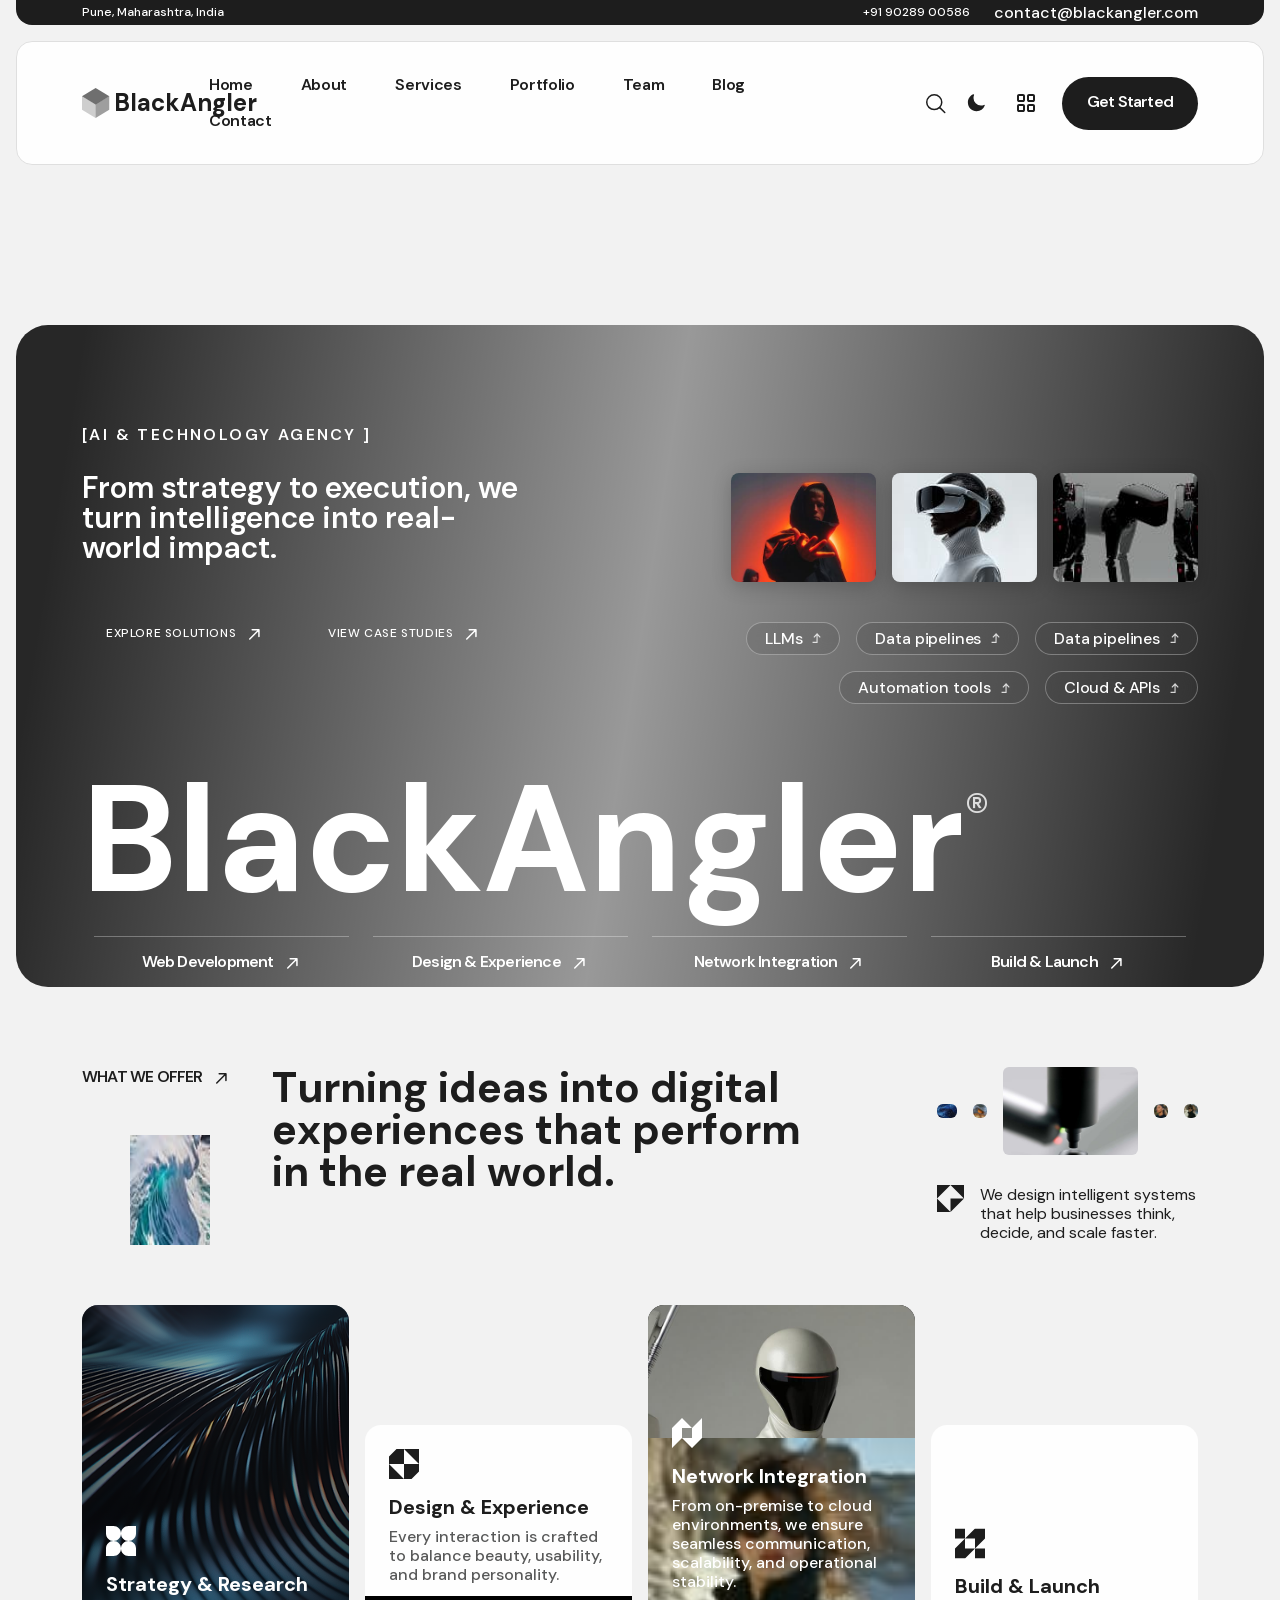
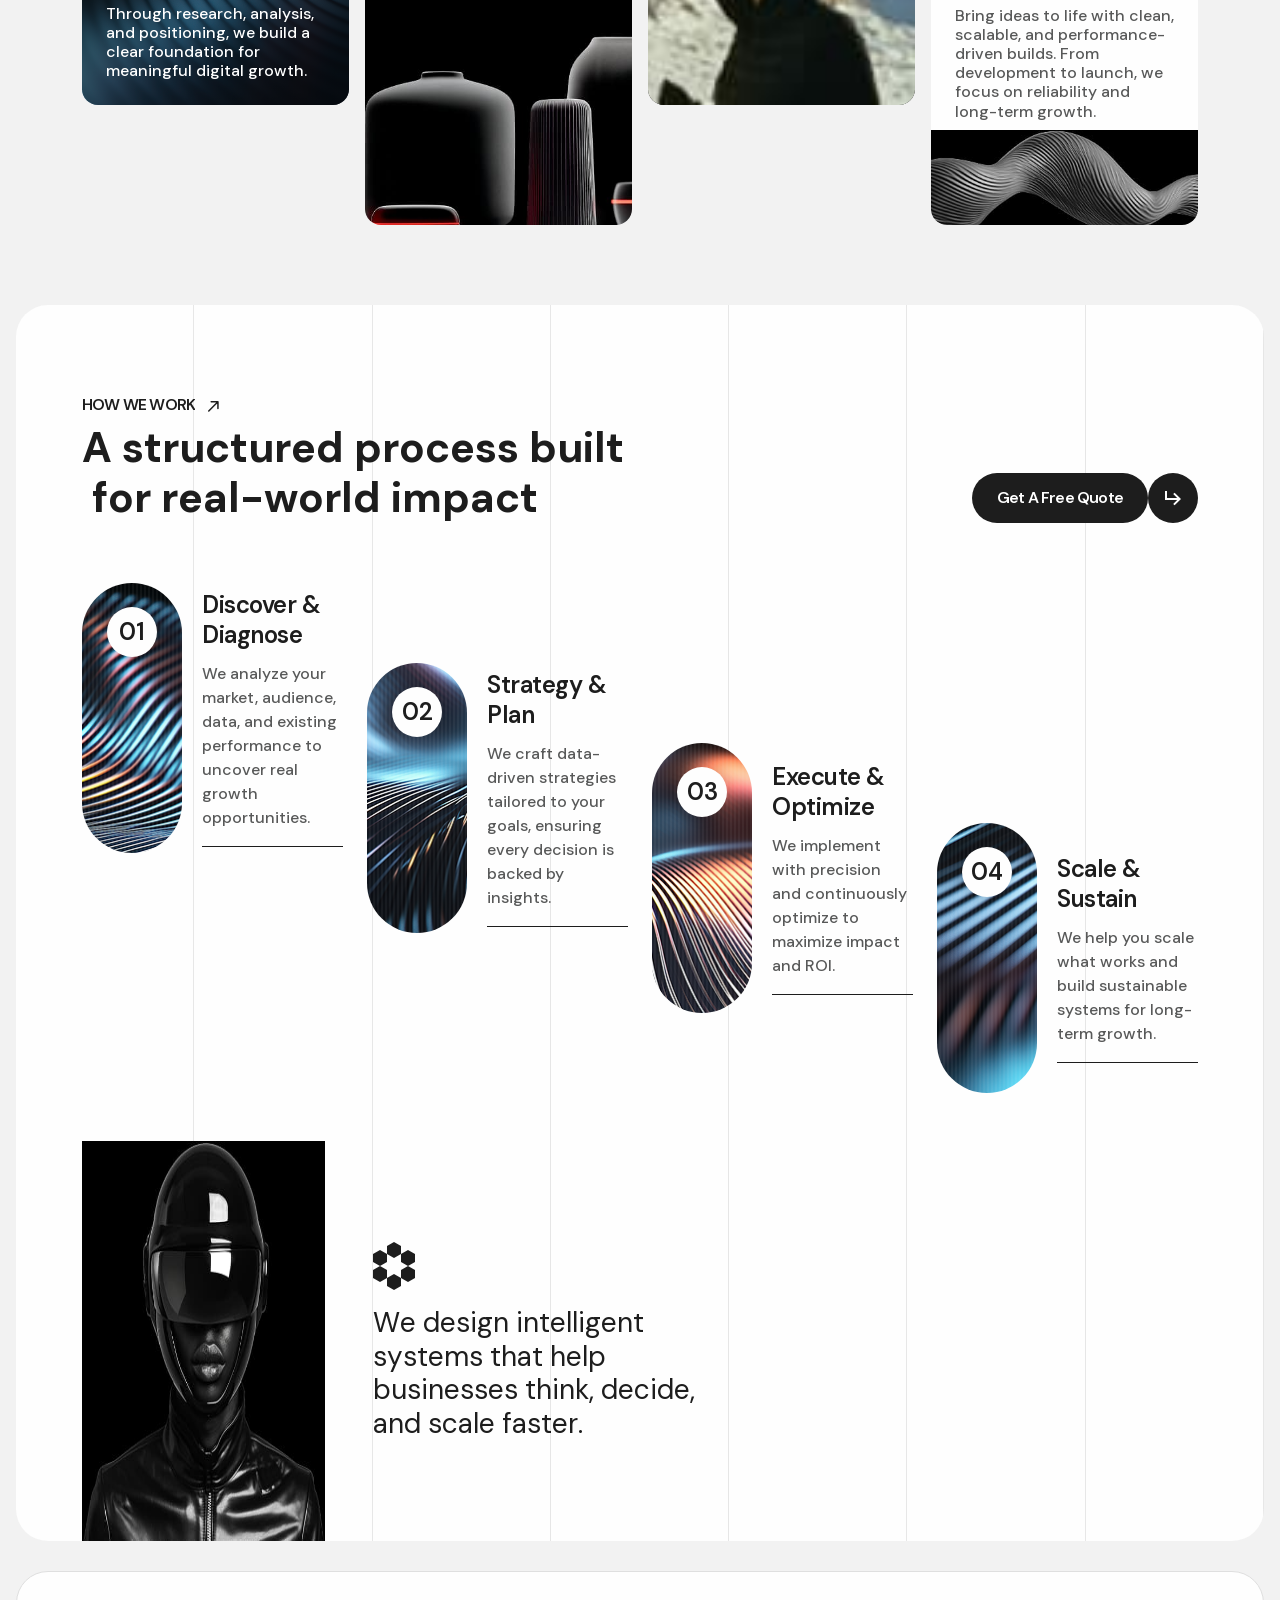
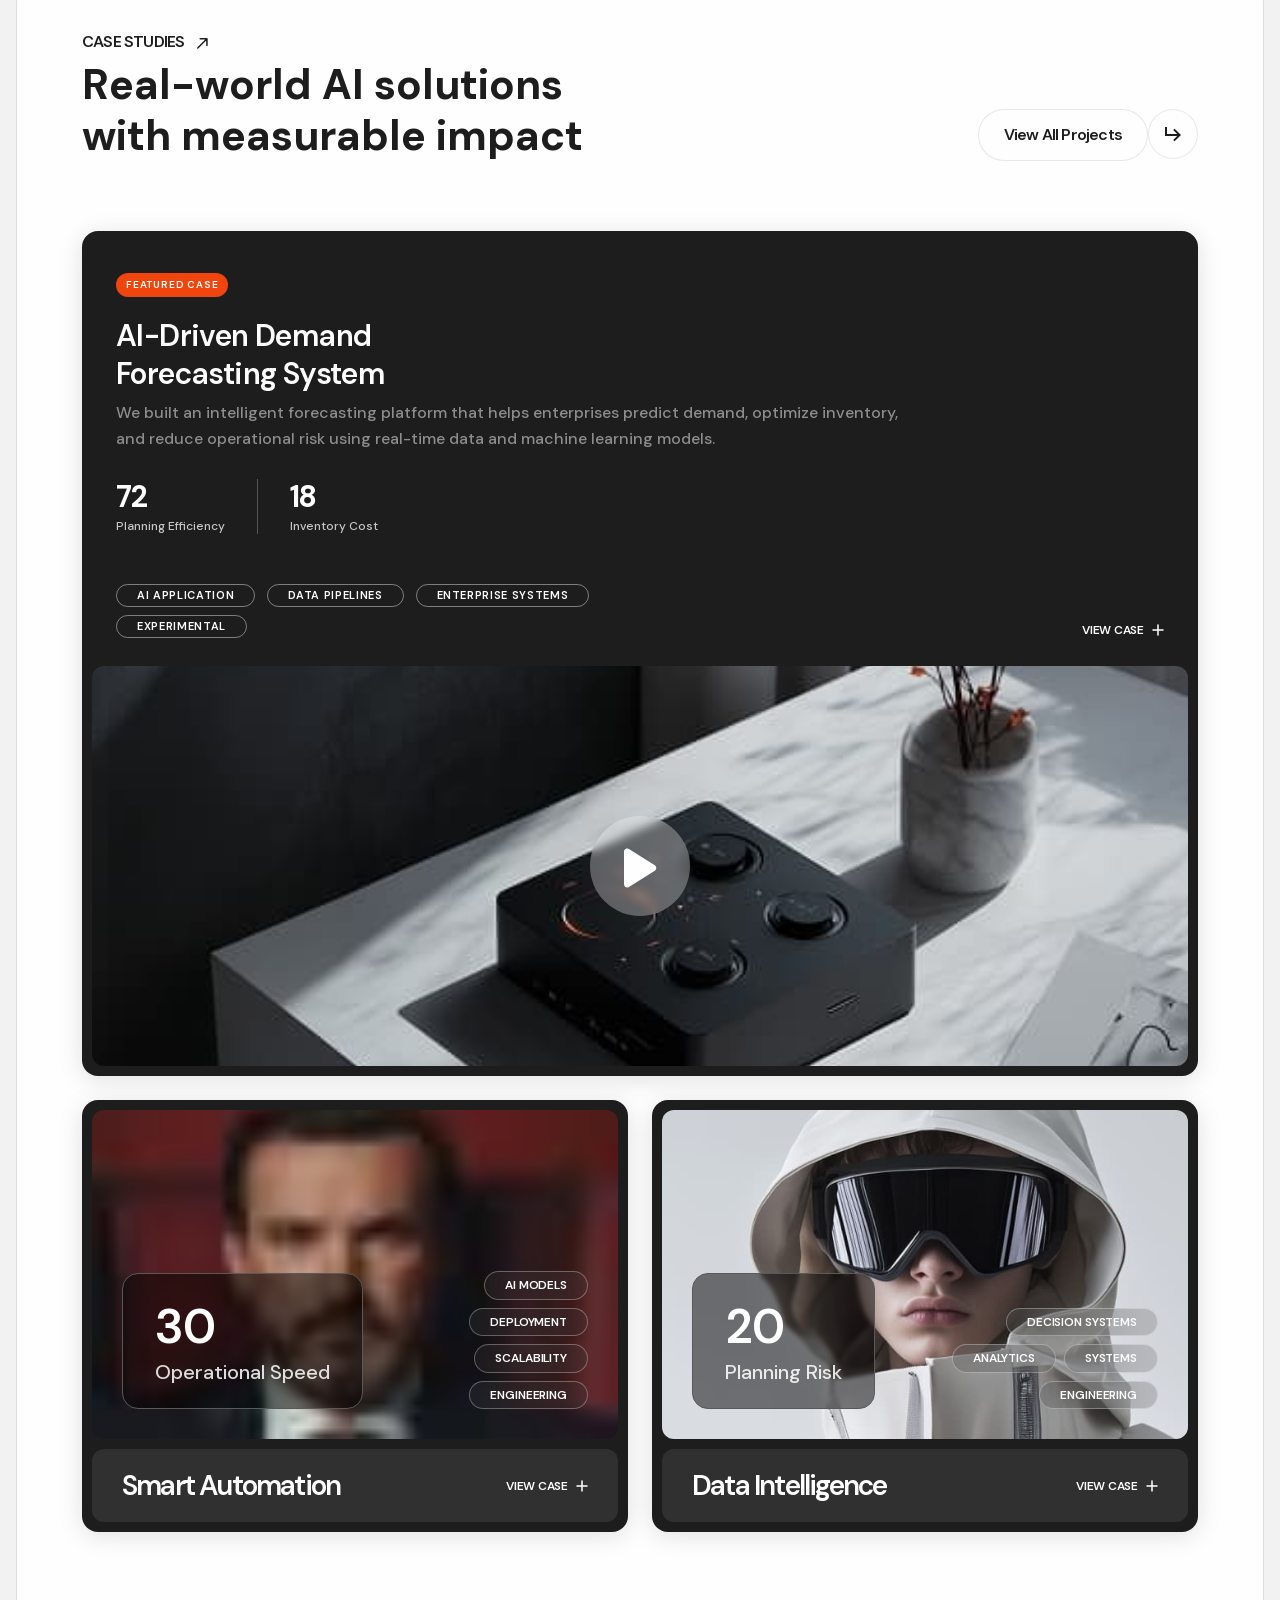
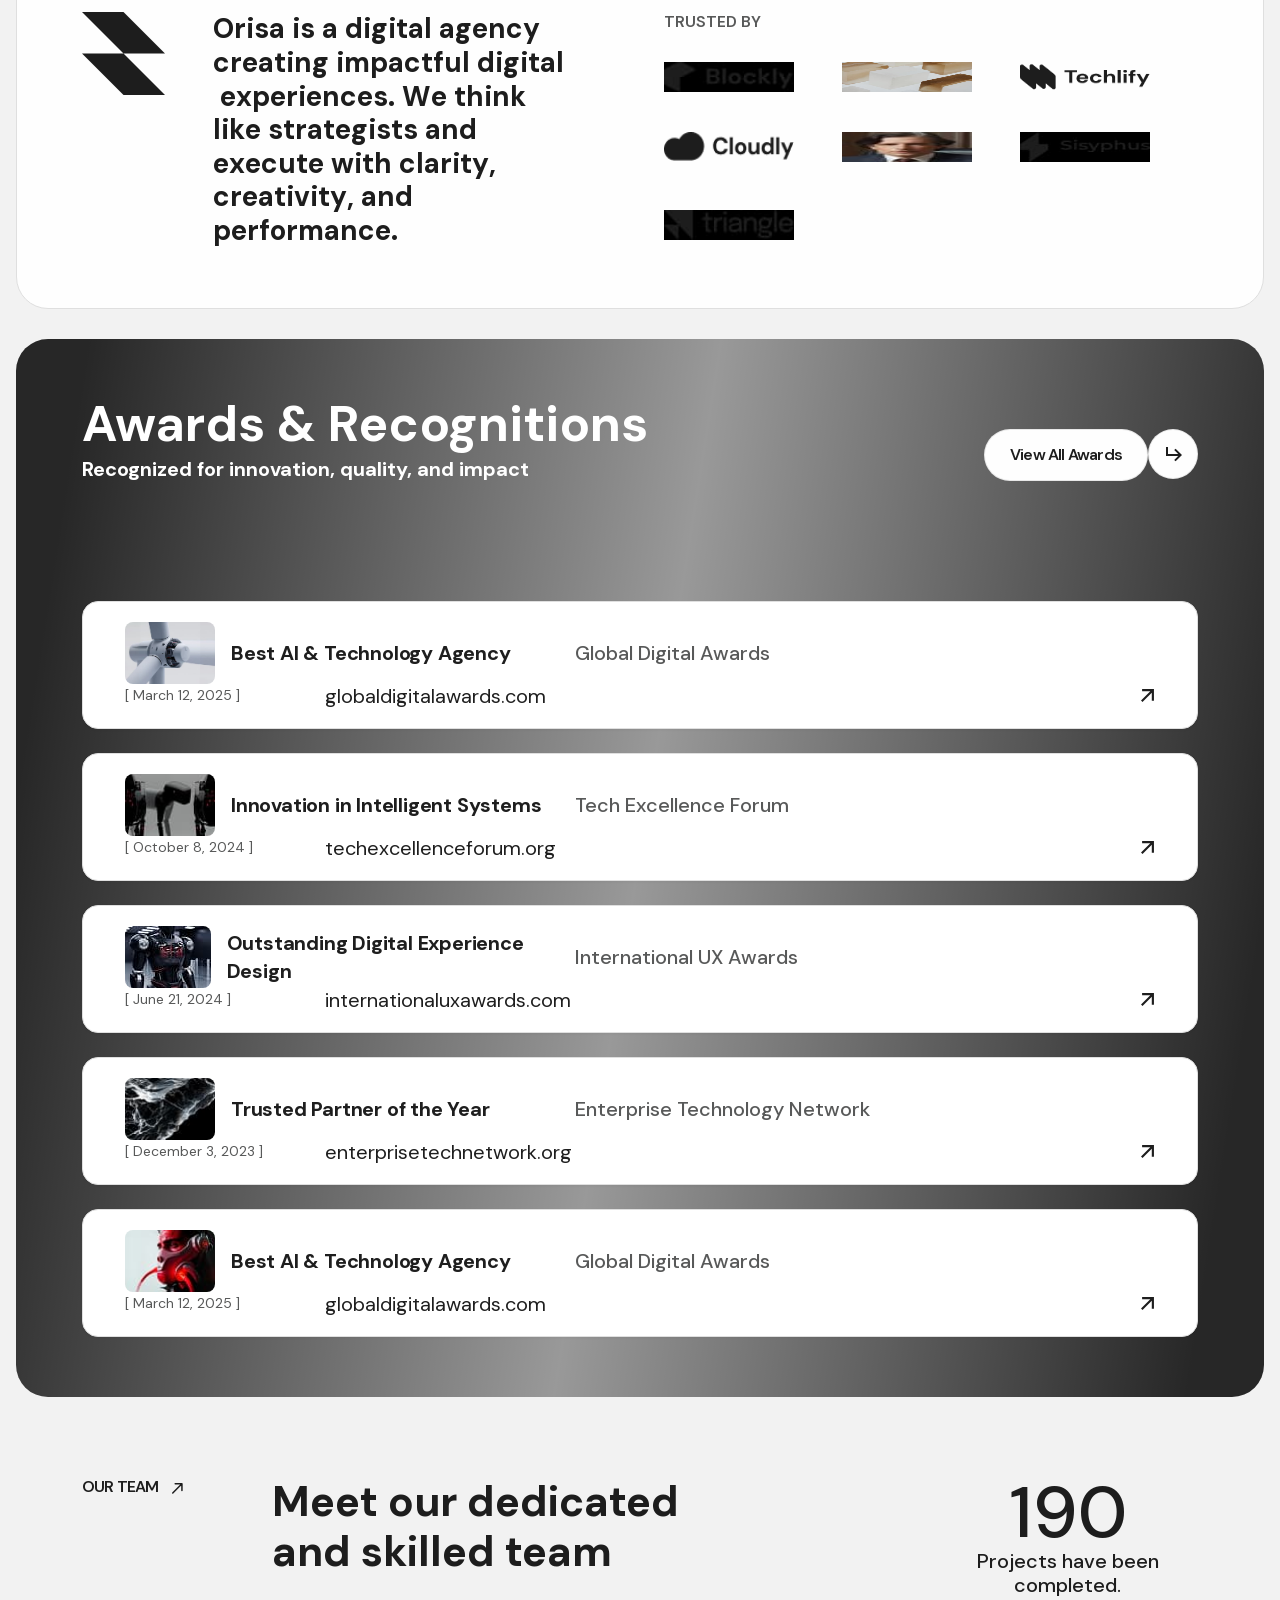
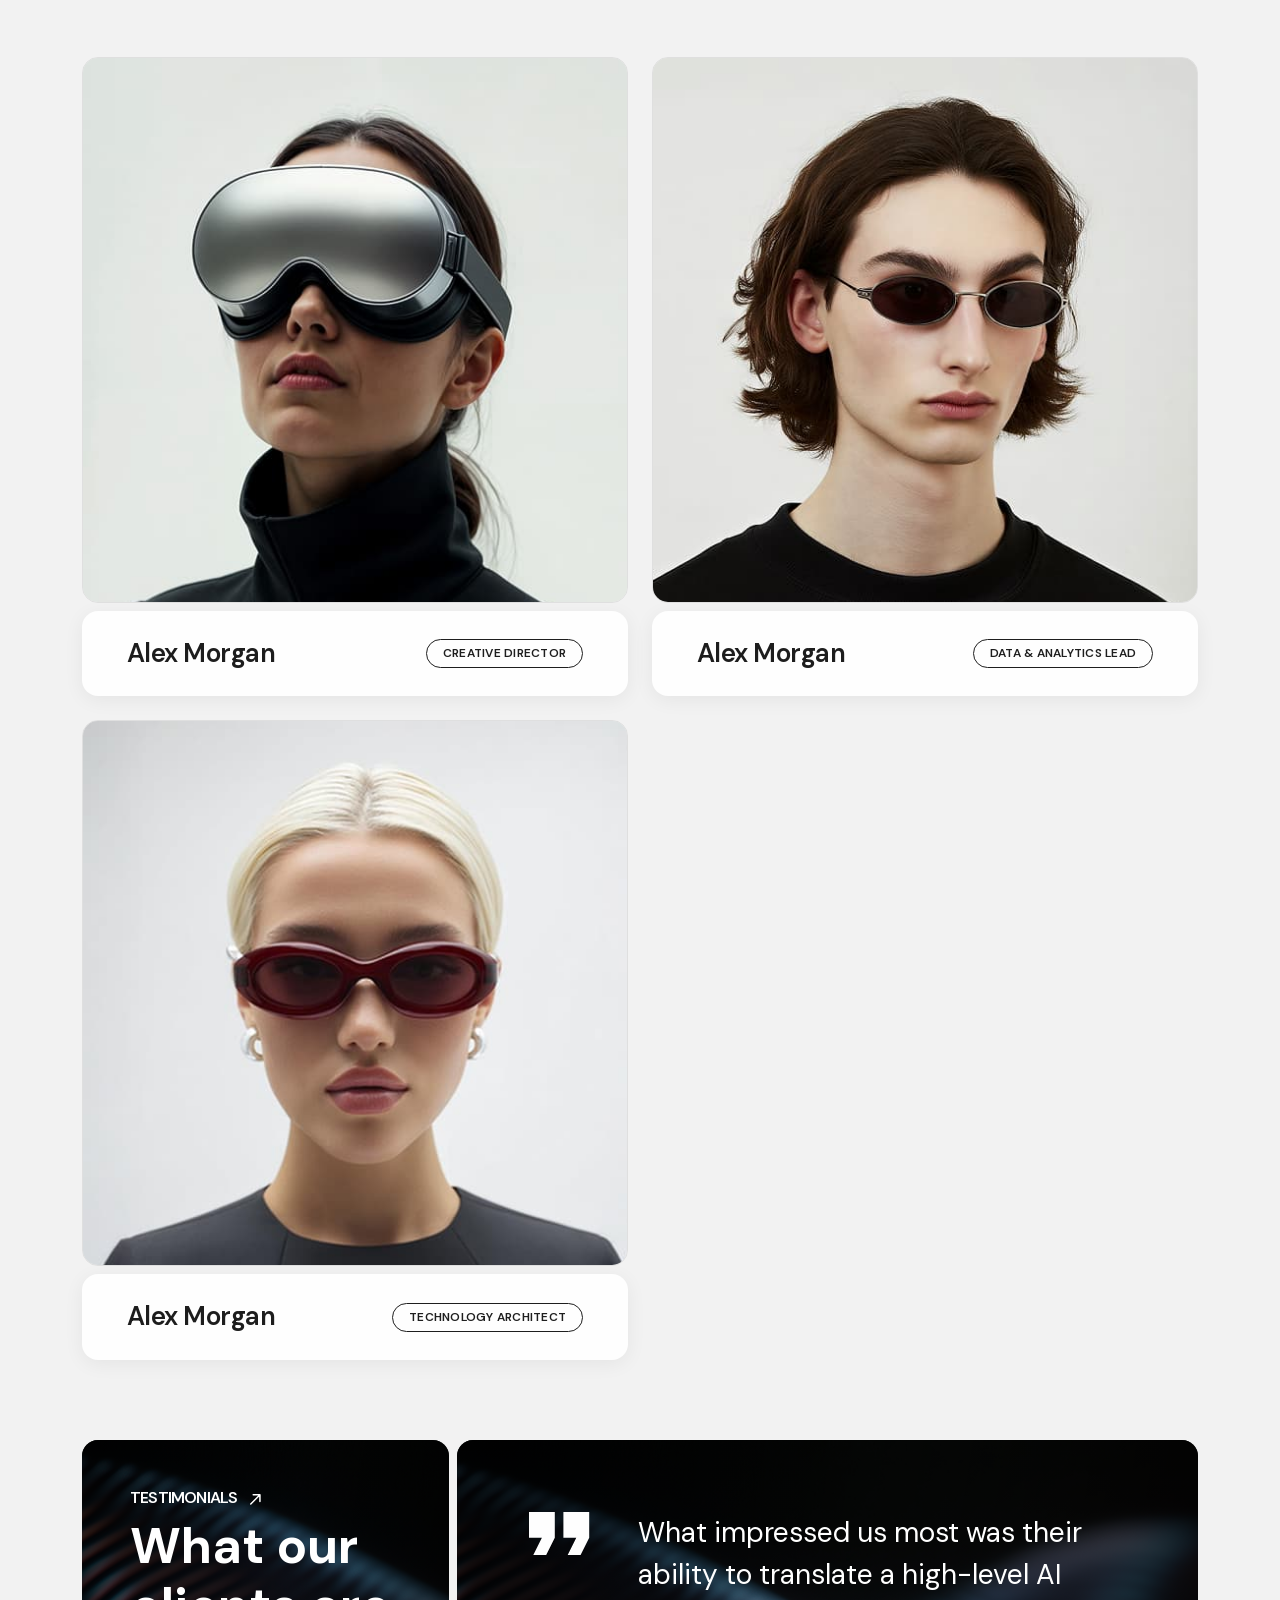
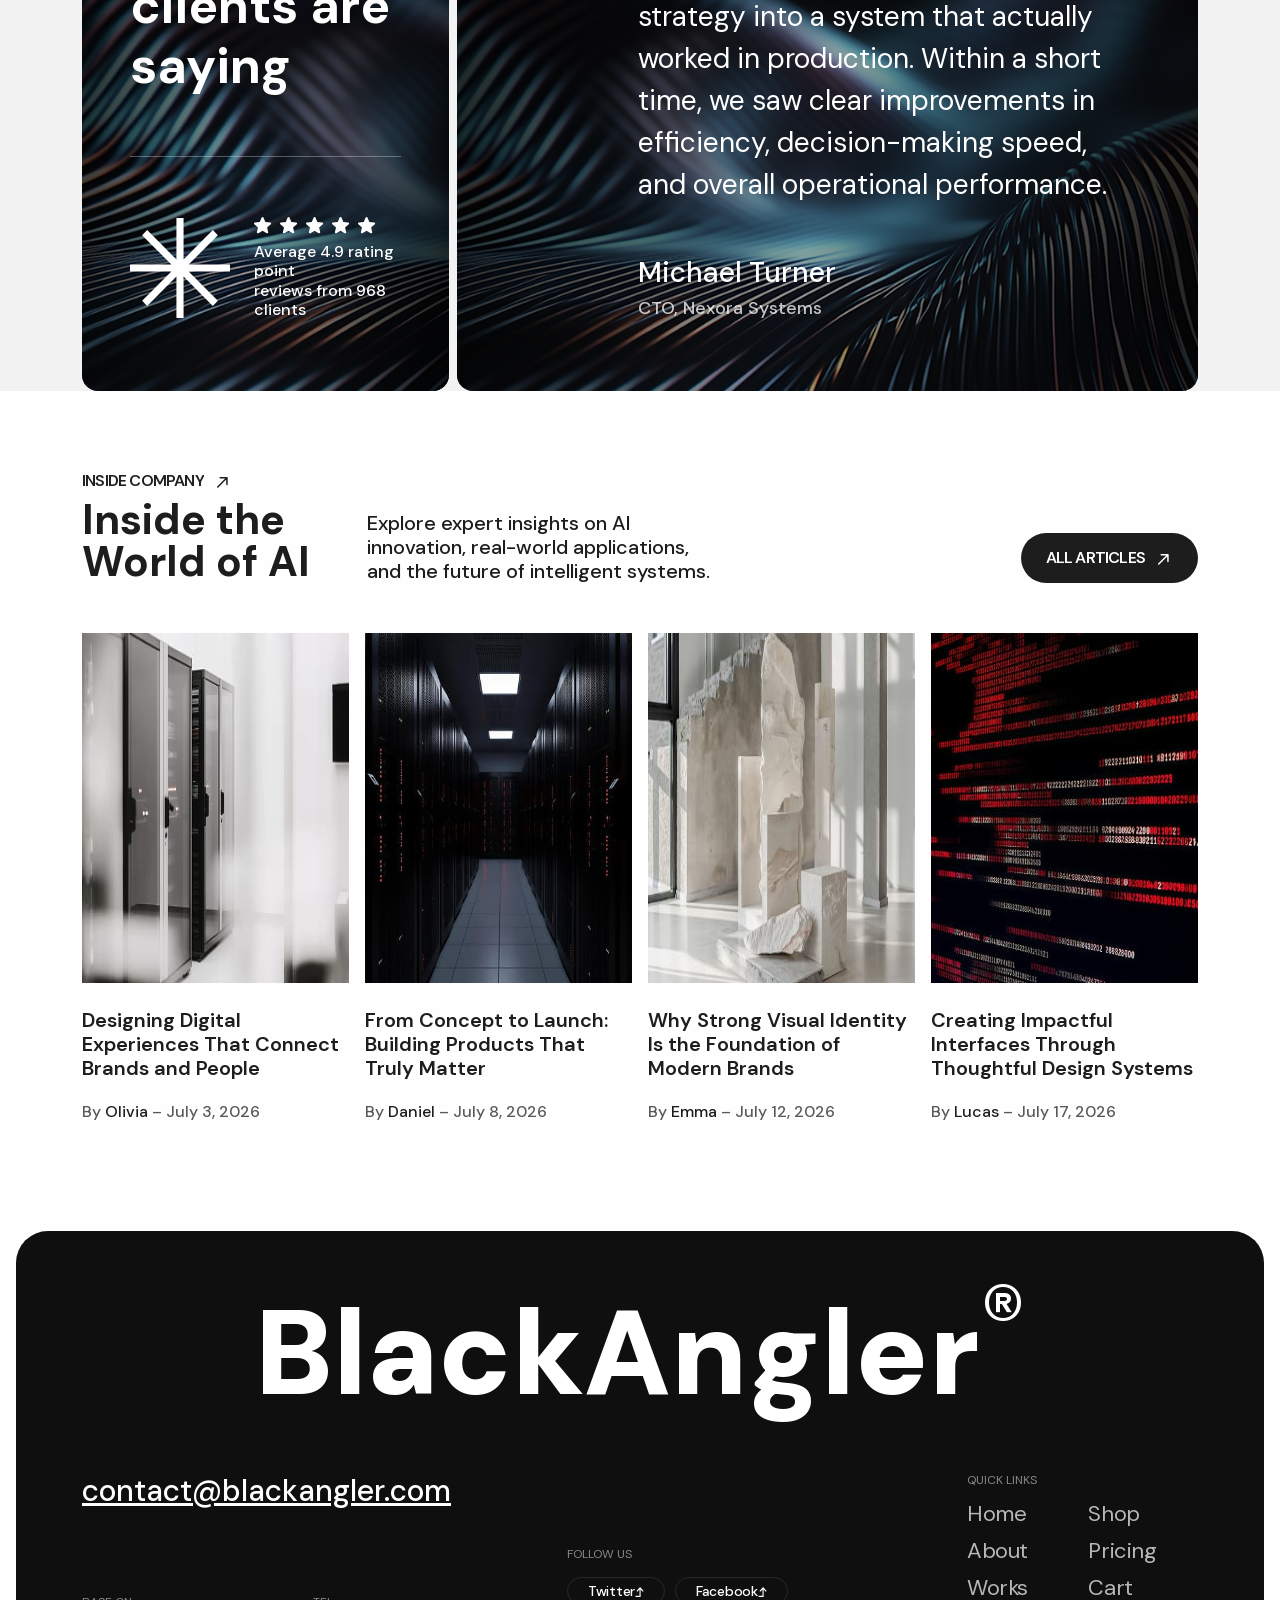
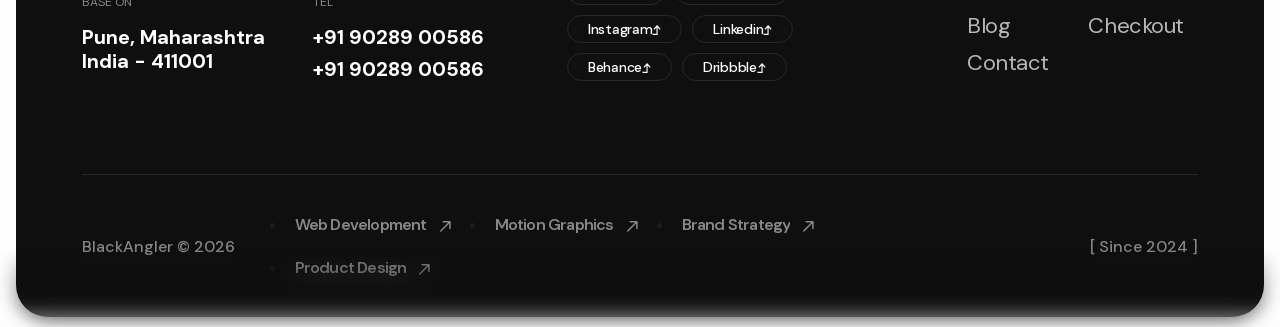
==== commit 1a53847c: "Add custom animations - scroll effects, hover interactions, micro-animations" ====
--- a/BlackAngler_Web/index.html
+++ b/BlackAngler_Web/index.html
@@ -1,2 +1,2 @@
-<!DOCTYPE html><!--4ZiZ5V66l8yAzSgPtjZtd--><html lang="en"><head><meta charset="utf-8"><meta name="viewport" content="width=device-width, initial-scale=1"><link rel="preload" as="image" href="images/favicon.svg"><link rel="stylesheet" href="css/d43ab978ac5b76ce.css" data-precedence="next"><link rel="stylesheet" href="css/fb56b359238d907b.css" data-precedence="next"><link rel="stylesheet" href="css/bc8425a85ffcacc8.css" data-precedence="next"><link rel="stylesheet" href="css/9af952aefcd0f111.css" data-precedence="next"><link rel="preload" as="script" fetchpriority="low" href="js/a051d459769d563e.js"><script src="js/fb1b0b9da3f03023.js" async=""></script><script src="js/d76614cc900597f0.js" async=""></script><script src="js/aee6c7720838f8a2.js" async=""></script><script src="js/turbopack-2c243b32e7f1eb95.js" async=""></script><script src="js/ff1a16fafef87110.js" async=""></script><script src="js/d2be314c3ece3fbe.js" async=""></script><script src="js/deb7765ec2150b8d.js" async=""></script><script src="js/cc994c5e95bcce3c.js" async=""></script><script src="js/36732c9f1d593a0d.js" async=""></script><script src="js/93e58aa9aea442e6.js" async=""></script><link rel="preload" href="css/font-awesome-pro.css" as="style"><meta name="next-size-adjust" content=""><title>BlackAngler - Software Development & Business Automation</title><meta name="description" content="BlackAngler - Software Development, AI & Business Automation"><link rel="icon" href="images/favicon.ico" sizes="88x94" type="image/x-icon"><link href="css/font-awesome-pro.css" rel="stylesheet"><script src="js/theme-init.js"></script><script src="js/a6dad97d9634a72d.js" nomodule=""></script></head><body class="dm_sans_aee3dfd5-module__RsCM9q__variable"><div hidden=""><!--$--><!--/$--></div><div class="px-blur-bottom"></div><!--$--><!--$--><!--/$--><div id="top"></div><header class="z-index-5 bg-neutral-50"><div class="topbar container-2200 d-none d-md-block bg-neutral-900 changeless mx-lg-3 mx-2"><div class="container"><div class="row"><div class="col-12"><div class="d-flex justify-content-between align-items-center"><div class="date"><p class="fz-font-label text-white my-0">Pune, Maharashtra, India</p></div><div class="d-flex align-items-center gap-4"><a class="fz-font-label fw-500 text-white" href="#"><span>+91 90289 00586</span></a><a class="fz-font-body text-white fw-500" href="#"><span>contact@blackangler.com</span></a></div></div></div></div></div></div><div class="container-2200"><div class="at-header-area at-header-spacing bg-neutral-0 rounded-4 mx-lg-3 mx-2 mt-3 border-100"><div class="container"><div class="row align-items-center"><div class="col-xxl-3 col-lg-1 col-6"><div class="at-header-logo"><a href="index.html"><img alt="BlackAngler" loading="lazy" width="30" height="30" decoding="async" data-nimg="1" style="color:transparent" src="images/favicon.svg"><h6 class="fw-700 fz-24 mb-0">BlackAngler</h6></a></div></div><div class="col-xxl-6 col-lg-7 mx-auto d-none d-xl-flex justify-content-center"><div class="at-main-menu d-inline-flex justify-content-center"><nav class="at-mobile-menu-active"><ul><li><a href="index.html">Home</a></li><li><a href="about.html">About</a></li><li><a href="services.html">Services</a></li><li><a href="portfolio.html">Portfolio</a></li><li><a href="team.html">Team</a></li><li><a href="blog.html">Blog</a></li><li><a href="contact.html">Contact</a></li></ul></nav></div></div><div class="col-xxl-3 col-lg-4 col-6"><div class="at-header-right gap-3 d-flex justify-content-end align-items-center"><button type="button" class="at-header-search-btn at-search-click" aria-label="Search"><svg width="20" height="20" viewBox="0 0 20 20" fill="none" xmlns="http://www.w3.org/2000/svg"><path d="M18.7508 18.5233L13.5538 13.392M13.5538 13.392C14.9604 12.0032 15.7506 10.1196 15.7506 8.15551C15.7506 6.19144 14.9604 4.30782 13.5538 2.91902C12.1472 1.53022 10.2395 0.75 8.25028 0.75C6.26108 0.75 4.35336 1.53022 2.94678 2.91902C1.54021 4.30782 0.75 6.19144 0.75 8.15551C0.75 10.1196 1.54021 12.0032 2.94678 13.392C4.35336 14.7808 6.26108 15.561 8.25028 15.561C10.2395 15.561 12.1472 14.7808 13.5538 13.392Z" stroke="currentColor" stroke-width="1.5" stroke-linecap="round" stroke-linejoin="round"></path></svg></button><div class="dark-light-mode"><!--$--><label for="switch" class="toggle dark-light-switcher"><input type="checkbox" class="input" id="switch"><div class="icon icon--moon"><svg xmlns="http://www.w3.org/2000/svg" viewBox="0 0 24 24" fill="currentColor" width="20" height="20"><path fill-rule="evenodd" d="M9.528 1.718a.75.75 0 01.162.819A8.97 8.97 0 009 6a9 9 0 009 9 8.97 8.97 0 003.463-.69.75.75 0 01.981.98 10.503 10.503 0 01-9.694 6.46c-5.799 0-10.5-4.701-10.5-10.5 0-4.368 2.667-8.112 6.46-9.694a.75.75 0 01.818.162z" clip-rule="evenodd"></path></svg></div><div class="icon icon--sun"><svg xmlns="http://www.w3.org/2000/svg" viewBox="0 0 24 24" fill="currentColor" width="28" height="28"><path d="M12 2.25a.75.75 0 01.75.75v2.25a.75.75 0 01-1.5 0V3a.75.75 0 01.75-.75zM7.5 12a4.5 4.5 0 119 0 4.5 4.5 0 01-9 0zM18.894 6.166a.75.75 0 00-1.06-1.06l-1.591 1.59a.75.75 0 101.06 1.061l1.591-1.59zM21.75 12a.75.75 0 01-.75.75h-2.25a.75.75 0 010-1.5H21a.75.75 0 01.75.75zM17.834 18.894a.75.75 0 001.06-1.06l-1.59-1.591a.75.75 0 10-1.061 1.06l1.59 1.591zM12 18a.75.75 0 01.75.75V21a.75.75 0 01-1.5 0v-2.25A.75.75 0 0112 18zM7.758 17.303a.75.75 0 00-1.061-1.06l-1.591 1.59a.75.75 0 001.06 1.061l1.591-1.59zM6 12a.75.75 0 01-.75.75H3a.75.75 0 010-1.5h2.25A.75.75 0 016 12zM6.697 7.757a.75.75 0 001.06-1.06l-1.59-1.591a.75.75 0 00-1.061 1.06l1.59 1.591z"></path></svg></div></label><!--/$--></div><button type="button" class="at-menu-bar at-header-sidebar-btn" aria-label="Open menu"><svg xmlns="http://www.w3.org/2000/svg" width="18" height="18" viewBox="0 0 18 18" fill="none"><path d="M1 2C1 1.73478 1.10536 1.48043 1.29289 1.29289C1.48043 1.10536 1.73478 1 2 1H6C6.26522 1 6.51957 1.10536 6.70711 1.29289C6.89464 1.48043 7 1.73478 7 2V6C7 6.26522 6.89464 6.51957 6.70711 6.70711C6.51957 6.89464 6.26522 7 6 7H2C1.73478 7 1.48043 6.89464 1.29289 6.70711C1.10536 6.51957 1 6.26522 1 6V2ZM11 2C11 1.73478 11.1054 1.48043 11.2929 1.29289C11.4804 1.10536 11.7348 1 12 1H16C16.2652 1 16.5196 1.10536 16.7071 1.29289C16.8946 1.48043 17 1.73478 17 2V6C17 6.26522 16.8946 6.51957 16.7071 6.70711C16.5196 6.89464 16.2652 7 16 7H12C11.7348 7 11.4804 6.89464 11.2929 6.70711C11.1054 6.51957 11 6.26522 11 6V2ZM1 12C1 11.7348 1.10536 11.4804 1.29289 11.2929C1.48043 11.1054 1.73478 11 2 11H6C6.26522 11 6.51957 11.1054 6.70711 11.2929C6.89464 11.4804 7 11.7348 7 12V16C7 16.2652 6.89464 16.5196 6.70711 16.7071C6.51957 16.8946 6.26522 17 6 17H2C1.73478 17 1.48043 16.8946 1.29289 16.7071C1.10536 16.5196 1 16.2652 1 16V12ZM11 12C11 11.7348 11.1054 11.4804 11.2929 11.2929C11.4804 11.1054 11.7348 11 12 11H16C16.2652 11 16.5196 11.1054 16.7071 11.2929C16.8946 11.4804 17 11.7348 17 12V16C17 16.2652 16.8946 16.5196 16.7071 16.7071C16.5196 16.8946 16.2652 17 16 17H12C11.7348 17 11.4804 16.8946 11.2929 16.7071C11.1054 16.5196 11 16.2652 11 16V12Z" stroke="currentColor" stroke-width="2" stroke-linecap="round" stroke-linejoin="round"></path></svg></button><a class="at-btn d-none d-md-block" href="pricing.html"><span><span class="text-1 text-capitalize">Get started</span><span class="text-2 text-capitalize">Get started</span></span></a></div></div></div></div></div><button id="header-sticky" type="button" class="hamburger-open-btn hamburger-sticky-menu" aria-label="Menu"><span>MENU</span><span class="icon"><svg xmlns="http://www.w3.org/2000/svg" width="24" height="24" viewBox="0 0 24 24" fill="none"><path d="M4 5C4 4.73478 4.10536 4.48043 4.29289 4.29289C4.48043 4.10536 4.73478 4 5 4H9C9.26522 4 9.51957 4.10536 9.70711 4.29289C9.89464 4.48043 10 4.73478 10 5V9C10 9.26522 9.89464 9.51957 9.70711 9.70711C9.51957 9.89464 9.26522 10 9 10H5C4.73478 10 4.48043 9.89464 4.29289 9.70711C4.10536 9.51957 4 9.26522 4 9V5ZM14 5C14 4.73478 14.1054 4.48043 14.2929 4.29289C14.4804 4.10536 14.7348 4 15 4H19C19.2652 4 19.5196 4.10536 19.7071 4.29289C19.8946 4.48043 20 4.73478 20 5V9C20 9.26522 19.8946 9.51957 19.7071 9.70711C19.5196 9.89464 19.2652 10 19 10H15C14.7348 10 14.4804 9.89464 14.2929 9.70711C14.1054 9.51957 14 9.26522 14 9V5ZM4 15C4 14.7348 4.10536 14.4804 4.29289 14.2929C4.48043 14.1054 4.73478 14 5 14H9C9.26522 14 9.51957 14.1054 9.70711 14.2929C9.89464 14.4804 10 14.7348 10 15V19C10 19.2652 9.89464 19.5196 9.70711 19.7071C9.51957 19.8946 9.26522 20 9 20H5C4.73478 20 4.48043 19.8946 4.29289 19.7071C4.10536 19.5196 4 19.2652 4 19V15ZM14 15C14 14.7348 14.1054 14.4804 14.2929 14.2929C14.4804 14.1054 14.7348 14 15 14H19C19.2652 14 19.5196 14.1054 19.7071 14.2929C19.8946 14.4804 20 14.7348 20 15V19C20 19.2652 19.8946 19.5196 19.7071 19.7071C19.5196 19.8946 19.2652 20 19 20H15C14.7348 20 14.4804 19.8946 14.2929 19.7071C14.1054 19.5196 14 19.2652 14 19V15Z" stroke="currentColor" stroke-width="2" stroke-linecap="round" stroke-linejoin="round"></path></svg></span></button></div></header><div style="display:contents"><div class="at-offcanvas-area"><div class="at-offcanvas"><div class="at-offcanvas-top d-flex align-items-center justify-content-between"><div class="at-offcanvas-logo"><a href="index.html"><img data-width="30" alt="BlackAngler" loading="lazy" width="30" height="30" decoding="async" data-nimg="1" style="color:transparent" src="images/favicon.svg"><h6 class="fw-700 fz-24 mb-0">BlackAngler</h6></a></div><div class="at-offcanvas-close-btn"><button type="button" class="close-btn close-sidebar" aria-label="Close"><svg width="37" height="38" viewBox="0 0 37 38" fill="none" xmlns="http://www.w3.org/2000/svg"><path d="M9.19141 9.80762L27.5762 28.1924" stroke="currentColor" stroke-width="1.5" stroke-linecap="round" stroke-linejoin="round"></path><path d="M9.19141 28.1924L27.5762 9.80761" stroke="currentColor" stroke-width="1.5" stroke-linecap="round" stroke-linejoin="round"></path></svg></button></div></div><div class="at-offcanvas-content d-none d-xl-block"><h3 class="at-offcanvas-title">Howdy!</h3><p class="fz-font-lg">We blend strategy, creativity, and technology to help brands grow, connect, and stand out in an ever-evolving digital world.</p></div><div class="at-offcanvas-menu d-xl-none pb-50"><nav></nav></div><div class="at-offcanvas-gallery d-none d-xl-block"><div class="sec-2-home-5__avatars-row d-flex gap-2"><div class="sec-2-home-5__avatar-sm at-offcanvas-gallery-img"><img alt="" loading="lazy" width="80" height="80" decoding="async" data-nimg="1" class="img-cover" style="color:transparent" srcset="images/image_42.jpg 1x, images/image_2.jpg 2x" src="images/image_2.jpg"></div><div class="sec-2-home-5__avatar-sm at-offcanvas-gallery-img"><img alt="" loading="lazy" width="80" height="80" decoding="async" data-nimg="1" class="img-cover" style="color:transparent" srcset="images/image_43.jpg 1x, images/image.jpg 2x" src="images/image.jpg"></div><div class="sec-2-home-5__avatar-sm at-offcanvas-gallery-img"><img alt="" loading="lazy" width="80" height="80" decoding="async" data-nimg="1" class="img-cover" style="color:transparent" srcset="images/image_41.jpg 1x, images/image_1.jpg 2x" src="images/image_1.jpg"></div><div class="sec-2-home-5__avatar-sm at-offcanvas-gallery-img"><img alt="" loading="lazy" width="80" height="80" decoding="async" data-nimg="1" class="img-cover" style="color:transparent" srcset="images/image_39.jpg 1x, images/image_4.jpg 2x" src="images/image_4.jpg"></div><div class="sec-2-home-5__avatar-sm at-offcanvas-gallery-img"><img alt="" loading="lazy" width="80" height="80" decoding="async" data-nimg="1" class="img-cover" style="color:transparent" srcset="images/image_40.jpg 1x, images/image_3.jpg 2x" src="images/image_3.jpg"></div></div></div><div class="at-offcanvas-contact"><h5 class="at-offcanvas-title sm">Get in touch</h5><ul><li><a class="fz-font-lg" href="tel:+91 90289 00586">+91 90289 00586</a></li><li><a class="fz-font-lg" href="mailto:contact@blackangler.com">contact@blackangler.com</a></li><li><a class="fz-font-lg" href="#">Pune, Maharashtra <br>India - 411001</a></li></ul></div><div class="at-offcanvas-social"><h3 class="at-offcanvas-title sm">Follow Us</h3><ul class="at-offcanvas-social__grid"><li><a href="#" class="at-offcanvas-social__link" aria-label="Twitter"><svg xmlns="http://www.w3.org/2000/svg" width="18" height="18" viewBox="0 0 18 18" fill="none" aria-hidden="true"><path fill-rule="evenodd" clip-rule="evenodd" d="M0 0H5.25L8.98421 5.21053L13.5 0H15.5L9.8895 6.47368L16 15H10.75L7.01579 9.7895L2.5 15H0.5L6.11053 8.52632L0 0ZM11.5204 13.5L2.92043 1.5H4.47957L13.0796 13.5H11.5204Z" fill="currentColor"></path></svg><span>Twitter</span></a></li><li><a href="#" class="at-offcanvas-social__link" aria-label="Facebook"><svg xmlns="http://www.w3.org/2000/svg" width="18" height="18" viewBox="0 0 18 18" fill="none" aria-hidden="true"><path fill-rule="evenodd" clip-rule="evenodd" d="M12.4024 18V11.0344H14.7347L15.0838 8.3265H12.4024V6.59765C12.4024 5.81364 12.62 5.27934 13.7443 5.27934L15.1783 5.27867V2.85676C14.9302 2.82382 14.0791 2.75006 13.0888 2.75006C11.0213 2.75006 9.606 4.01198 9.606 6.32952V8.3265H7.2677V11.0344H9.606V18H1C0.44772 18 0 17.5523 0 17V1C0 0.44772 0.44772 0 1 0H17C17.5523 0 18 0.44772 18 1V17C18 17.5523 17.5523 18 17 18H12.4024Z" fill="currentColor"></path></svg><span>Facebook</span></a></li><li><a href="#" class="at-offcanvas-social__link" aria-label="LinkedIn"><svg xmlns="http://www.w3.org/2000/svg" width="18" height="18" viewBox="0 0 18 18" fill="none" aria-hidden="true"><path fill-rule="evenodd" clip-rule="evenodd" d="M15.3352 15.339H12.6697V11.1622C12.6697 10.1662 12.6495 8.8845 11.2807 8.8845C9.89102 8.8845 9.67872 9.9683 9.67872 11.0887V15.339H7.01322V6.75H9.57372V7.9207H9.60822C9.96602 7.2457 10.836 6.53325 12.1357 6.53325C14.8365 6.53325 15.336 8.3108 15.336 10.6245L15.3352 15.339ZM4.00275 5.57475C3.14475 5.57475 2.4555 4.88025 2.4555 4.026C2.4555 3.1725 3.1455 2.47875 4.00275 2.47875C4.85775 2.47875 5.55075 3.1725 5.55075 4.026C5.55075 4.88025 4.857 5.57475 4.00275 5.57475ZM5.33925 15.339H2.66625V6.75H5.33925V15.339ZM16.6687 0H1.32825C0.594 0 0 0.5805 0 1.29675V16.7033C0 17.4202 0.594 18 1.32825 18H16.6665C17.4 18 18 17.4202 18 16.7033V1.29675C18 0.5805 17.4 0 16.6665 0H16.6687Z" fill="currentColor"></path></svg><span>Linkedin</span></a></li><li><a href="#" class="at-offcanvas-social__link" aria-label="Instagram"><svg xmlns="http://www.w3.org/2000/svg" width="18" height="18" viewBox="0 0 18 18" fill="none" aria-hidden="true"><path fill-rule="evenodd" clip-rule="evenodd" d="M9.92475 0C10.9376 0.00167406 11.4509 0.00703828 11.8945 0.0202418L12.0692 0.025948C12.2709 0.0331213 12.47 0.0421215 12.7101 0.0533719C13.6678 0.0976265 14.3211 0.249129 14.8949 0.471887C15.4881 0.700648 15.9892 1.00966 16.4894 1.50993C16.9889 2.0102 17.298 2.51271 17.5275 3.10448C17.7494 3.67751 17.901 4.33153 17.946 5.28931C17.9567 5.52933 17.9653 5.72841 17.9725 5.93024L17.9781 6.10492C17.9913 6.5484 17.9973 7.06177 17.9992 8.07471L17.9999 8.74577C18 8.82777 18 8.91237 18 8.99967L17.9999 9.25357L17.9994 9.92472C17.9977 10.9376 17.9923 11.451 17.9791 11.8944L17.9734 12.0691C17.9662 12.271 17.9572 12.4701 17.946 12.7101C17.9017 13.6679 17.7494 14.3211 17.5275 14.8949C17.2987 15.4882 16.9889 15.9892 16.4894 16.4895C15.9892 16.989 15.4859 17.298 14.8949 17.5275C14.3211 17.7495 13.6678 17.901 12.7101 17.946C12.47 17.9567 12.2709 17.9654 12.0692 17.9725L11.8945 17.9781C11.4509 17.9914 10.9376 17.9973 9.92475 17.9993L9.25359 18C9.1716 18 9.087 18 8.99969 18H8.7458L8.07464 17.9994C7.06175 17.9977 6.54839 17.9924 6.1049 17.9791L5.93022 17.9734C5.72839 17.9662 5.5293 17.9572 5.2893 17.946C4.33151 17.9018 3.67899 17.7495 3.10448 17.5275C2.51195 17.2988 2.01018 16.989 1.50992 16.4895C1.00965 15.9892 0.701394 15.4859 0.471886 14.8949C0.249129 14.3211 0.0983735 13.6679 0.053372 12.7101C0.0426796 12.4701 0.0339582 12.271 0.026893 12.0691L0.0212318 11.8944C0.00806435 11.451 0.00206123 10.9376 0.000117163 9.92472L0 8.07471C0.00167406 7.06177 0.00702925 6.5484 0.0202327 6.10492L0.0259479 5.93024C0.0331212 5.72841 0.0421216 5.52933 0.053372 5.28931C0.0976175 4.33078 0.249129 3.67825 0.471886 3.10448C0.700638 2.51196 1.00965 2.0102 1.50992 1.50993C2.01018 1.00966 2.51271 0.701396 3.10448 0.471887C3.67825 0.249129 4.33077 0.0983735 5.2893 0.0533719C5.5293 0.0426885 5.72839 0.0339673 5.93022 0.026902L6.1049 0.0212407C6.54839 0.00806417 7.06175 0.00206102 8.07464 0.000116949L9.92475 0ZM8.99969 4.49953C6.51298 4.49953 4.49952 6.51518 4.49952 8.99967C4.49952 11.4864 6.51517 13.4998 8.99969 13.4998C11.4864 13.4998 13.4998 11.4842 13.4998 8.99967C13.4998 6.513 11.4841 4.49953 8.99969 4.49953ZM8.99969 6.2996C10.491 6.2996 11.6998 7.50805 11.6998 8.99967C11.6998 10.4909 10.4913 11.6998 8.99969 11.6998C7.50843 11.6998 6.29958 10.4914 6.29958 8.99967C6.29958 7.50841 7.50798 6.2996 8.99969 6.2996ZM13.7249 3.14949C13.1045 3.14949 12.5998 3.65342 12.5998 4.27376C12.5998 4.89411 13.1037 5.39882 13.7249 5.39882C14.3452 5.39882 14.8499 4.89489 14.8499 4.27376C14.8499 3.65342 14.3443 3.14871 13.7249 3.14949Z" fill="currentColor"></path></svg><span>Instagram</span></a></li><li><a href="#" class="at-offcanvas-social__link" aria-label="Youtube"><svg xmlns="http://www.w3.org/2000/svg" width="18" height="13" viewBox="0 0 18 13" fill="none" aria-hidden="true"><path fill-rule="evenodd" clip-rule="evenodd" d="M16.0322 0.388283C16.8071 0.602295 17.4162 1.23059 17.6237 2.03009C17.9985 3.47775 18 6.49997 18 6.49997C18 6.49997 18 9.52214 17.6237 10.9698C17.4162 11.7694 16.8071 12.3977 16.0322 12.6116C14.6291 13 8.99997 13 8.99997 13C8.99997 13 3.37092 13 1.96772 12.6116C1.1928 12.3977 0.583804 11.7694 0.376354 10.9698C-3.83173e-08 9.52214 0 6.49997 0 6.49997C0 6.49997 -3.83173e-08 3.47775 0.376354 2.03009C0.583804 1.23059 1.1928 0.602295 1.96772 0.388283C3.37092 1.18595e-07 8.99997 0 8.99997 0C8.99997 0 14.6291 1.18595e-07 16.0322 0.388283ZM11.8751 6.50027L7.19879 9.2855V3.71499L11.8751 6.50027Z" fill="currentColor"></path></svg><span>Youtube</span></a></li></ul></div></div></div><div class="body-overlay sidebar-overlay" aria-hidden="true"></div><div class="at-offcanvas-2-area"><div class="offcanvas-bg"></div><div class="at-offcanvas-2-wrapper offcanvas-menu sidebar-left"><div class="at-offcanvas-2-left"><div class="at-header-logo d-flex justify-content-between align-items-center mb-50"><a href="index.html"><img data-width="30" alt="BlackAngler" loading="lazy" width="30" height="30" decoding="async" data-nimg="1" class="dark-mode-invert" style="color:transparent" src="images/favicon.svg"><h6 class="fw-700 fz-24 mb-0">BlackAngler</h6></a><span class="hamburger-close-btn close-sidebar" role="button" tabindex="0" aria-label="Close"><svg width="37" height="38" viewBox="0 0 37 38" fill="none" xmlns="http://www.w3.org/2000/svg"><path d="M9.19141 9.80762L27.5762 28.1924" stroke="currentColor" stroke-width="1.5" stroke-linecap="round" stroke-linejoin="round"></path><path d="M9.19141 28.1924L27.5762 9.80761" stroke="currentColor" stroke-width="1.5" stroke-linecap="round" stroke-linejoin="round"></path></svg></span></div><div class="at-offcanvas-menu counter-row"><nav></nav></div><div class="at-offcanvas-social"><ul class="at-offcanvas-social__grid"><li><a href="#" class="at-offcanvas-social__link" aria-label="Twitter"><svg xmlns="http://www.w3.org/2000/svg" width="18" height="18" viewBox="0 0 18 18" fill="none" aria-hidden="true"><path fill-rule="evenodd" clip-rule="evenodd" d="M0 0H5.25L8.98421 5.21053L13.5 0H15.5L9.8895 6.47368L16 15H10.75L7.01579 9.7895L2.5 15H0.5L6.11053 8.52632L0 0ZM11.5204 13.5L2.92043 1.5H4.47957L13.0796 13.5H11.5204Z" fill="currentColor"></path></svg><span>Twitter</span></a></li><li><a href="#" class="at-offcanvas-social__link" aria-label="Facebook"><svg xmlns="http://www.w3.org/2000/svg" width="18" height="18" viewBox="0 0 18 18" fill="none" aria-hidden="true"><path fill-rule="evenodd" clip-rule="evenodd" d="M12.4024 18V11.0344H14.7347L15.0838 8.3265H12.4024V6.59765C12.4024 5.81364 12.62 5.27934 13.7443 5.27934L15.1783 5.27867V2.85676C14.9302 2.82382 14.0791 2.75006 13.0888 2.75006C11.0213 2.75006 9.606 4.01198 9.606 6.32952V8.3265H7.2677V11.0344H9.606V18H1C0.44772 18 0 17.5523 0 17V1C0 0.44772 0.44772 0 1 0H17C17.5523 0 18 0.44772 18 1V17C18 17.5523 17.5523 18 17 18H12.4024Z" fill="currentColor"></path></svg><span>Facebook</span></a></li><li><a href="#" class="at-offcanvas-social__link" aria-label="LinkedIn"><svg xmlns="http://www.w3.org/2000/svg" width="18" height="18" viewBox="0 0 18 18" fill="none" aria-hidden="true"><path fill-rule="evenodd" clip-rule="evenodd" d="M15.3352 15.339H12.6697V11.1622C12.6697 10.1662 12.6495 8.8845 11.2807 8.8845C9.89102 8.8845 9.67872 9.9683 9.67872 11.0887V15.339H7.01322V6.75H9.57372V7.9207H9.60822C9.96602 7.2457 10.836 6.53325 12.1357 6.53325C14.8365 6.53325 15.336 8.3108 15.336 10.6245L15.3352 15.339ZM4.00275 5.57475C3.14475 5.57475 2.4555 4.88025 2.4555 4.026C2.4555 3.1725 3.1455 2.47875 4.00275 2.47875C4.85775 2.47875 5.55075 3.1725 5.55075 4.026C5.55075 4.88025 4.857 5.57475 4.00275 5.57475ZM5.33925 15.339H2.66625V6.75H5.33925V15.339ZM16.6687 0H1.32825C0.594 0 0 0.5805 0 1.29675V16.7033C0 17.4202 0.594 18 1.32825 18H16.6665C17.4 18 18 17.4202 18 16.7033V1.29675C18 0.5805 17.4 0 16.6665 0H16.6687Z" fill="currentColor"></path></svg><span>Linkedin</span></a></li><li><a href="#" class="at-offcanvas-social__link" aria-label="Instagram"><svg xmlns="http://www.w3.org/2000/svg" width="18" height="18" viewBox="0 0 18 18" fill="none" aria-hidden="true"><path fill-rule="evenodd" clip-rule="evenodd" d="M9.92475 0C10.9376 0.00167406 11.4509 0.00703828 11.8945 0.0202418L12.0692 0.025948C12.2709 0.0331213 12.47 0.0421215 12.7101 0.0533719C13.6678 0.0976265 14.3211 0.249129 14.8949 0.471887C15.4881 0.700648 15.9892 1.00966 16.4894 1.50993C16.9889 2.0102 17.298 2.51271 17.5275 3.10448C17.7494 3.67751 17.901 4.33153 17.946 5.28931C17.9567 5.52933 17.9653 5.72841 17.9725 5.93024L17.9781 6.10492C17.9913 6.5484 17.9973 7.06177 17.9992 8.07471L17.9999 8.74577C18 8.82777 18 8.91237 18 8.99967L17.9999 9.25357L17.9994 9.92472C17.9977 10.9376 17.9923 11.451 17.9791 11.8944L17.9734 12.0691C17.9662 12.271 17.9572 12.4701 17.946 12.7101C17.9017 13.6679 17.7494 14.3211 17.5275 14.8949C17.2987 15.4882 16.9889 15.9892 16.4894 16.4895C15.9892 16.989 15.4859 17.298 14.8949 17.5275C14.3211 17.7495 13.6678 17.901 12.7101 17.946C12.47 17.9567 12.2709 17.9654 12.0692 17.9725L11.8945 17.9781C11.4509 17.9914 10.9376 17.9973 9.92475 17.9993L9.25359 18C9.1716 18 9.087 18 8.99969 18H8.7458L8.07464 17.9994C7.06175 17.9977 6.54839 17.9924 6.1049 17.9791L5.93022 17.9734C5.72839 17.9662 5.5293 17.9572 5.2893 17.946C4.33151 17.9018 3.67899 17.7495 3.10448 17.5275C2.51195 17.2988 2.01018 16.989 1.50992 16.4895C1.00965 15.9892 0.701394 15.4859 0.471886 14.8949C0.249129 14.3211 0.0983735 13.6679 0.053372 12.7101C0.0426796 12.4701 0.0339582 12.271 0.026893 12.0691L0.0212318 11.8944C0.00806435 11.451 0.00206123 10.9376 0.000117163 9.92472L0 8.07471C0.00167406 7.06177 0.00702925 6.5484 0.0202327 6.10492L0.0259479 5.93024C0.0331212 5.72841 0.0421216 5.52933 0.053372 5.28931C0.0976175 4.33078 0.249129 3.67825 0.471886 3.10448C0.700638 2.51196 1.00965 2.0102 1.50992 1.50993C2.01018 1.00966 2.51271 0.701396 3.10448 0.471887C3.67825 0.249129 4.33077 0.0983735 5.2893 0.0533719C5.5293 0.0426885 5.72839 0.0339673 5.93022 0.026902L6.1049 0.0212407C6.54839 0.00806417 7.06175 0.00206102 8.07464 0.000116949L9.92475 0ZM8.99969 4.49953C6.51298 4.49953 4.49952 6.51518 4.49952 8.99967C4.49952 11.4864 6.51517 13.4998 8.99969 13.4998C11.4864 13.4998 13.4998 11.4842 13.4998 8.99967C13.4998 6.513 11.4841 4.49953 8.99969 4.49953ZM8.99969 6.2996C10.491 6.2996 11.6998 7.50805 11.6998 8.99967C11.6998 10.4909 10.4913 11.6998 8.99969 11.6998C7.50843 11.6998 6.29958 10.4914 6.29958 8.99967C6.29958 7.50841 7.50798 6.2996 8.99969 6.2996ZM13.7249 3.14949C13.1045 3.14949 12.5998 3.65342 12.5998 4.27376C12.5998 4.89411 13.1037 5.39882 13.7249 5.39882C14.3452 5.39882 14.8499 4.89489 14.8499 4.27376C14.8499 3.65342 14.3443 3.14871 13.7249 3.14949Z" fill="currentColor"></path></svg><span>Instagram</span></a></li><li><a href="#" class="at-offcanvas-social__link" aria-label="Youtube"><svg xmlns="http://www.w3.org/2000/svg" width="18" height="13" viewBox="0 0 18 13" fill="none" aria-hidden="true"><path fill-rule="evenodd" clip-rule="evenodd" d="M16.0322 0.388283C16.8071 0.602295 17.4162 1.23059 17.6237 2.03009C17.9985 3.47775 18 6.49997 18 6.49997C18 6.49997 18 9.52214 17.6237 10.9698C17.4162 11.7694 16.8071 12.3977 16.0322 12.6116C14.6291 13 8.99997 13 8.99997 13C8.99997 13 3.37092 13 1.96772 12.6116C1.1928 12.3977 0.583804 11.7694 0.376354 10.9698C-3.83173e-08 9.52214 0 6.49997 0 6.49997C0 6.49997 -3.83173e-08 3.47775 0.376354 2.03009C0.583804 1.23059 1.1928 0.602295 1.96772 0.388283C3.37092 1.18595e-07 8.99997 0 8.99997 0C8.99997 0 14.6291 1.18595e-07 16.0322 0.388283ZM11.8751 6.50027L7.19879 9.2855V3.71499L11.8751 6.50027Z" fill="currentColor"></path></svg><span>Youtube</span></a></li></ul></div><span class="hamburger-close-btn hamburger-mobile-close-btn close-sidebar d-md-none" role="button" tabindex="0" aria-label="Close">CLOSE</span></div></div></div></div><div class="at-search-body-overlay " role="button" tabindex="0" aria-label="Close search"></div><div class="at-search-form-toggle "><div class="container"><div class="row mb-60"><div class="col-lg-12"><div class="at-search-top d-flex justify-content-between align-items-center"><div class="at-header-logo at-search-logo"><a href="index.html"><img data-width="30" src="images/favicon.svg" alt="BlackAngler"><h6 class="fw-700 fz-24 mb-0">BlackAngler</h6></a></div><button type="button" class="at-search-close" aria-label="Close search"><i class="fa-light fa-xmark"></i></button></div></div></div><div class="row justify-content-center"><div class="col-lg-12"><div class="at-search-form"><form action="#"><div class="at-search-form-input"><input type="text" placeholder="Find what you need…" required=""><span class="at-search-focus-border"></span><button class="at-search-form-btn at-btn" type="submit"><span><span class="text-1">Search</span><span class="text-2">Search</span></span><i class="icon-arrow-right"><svg xmlns="http://www.w3.org/2000/svg" width="14" height="12" viewBox="0 0 14 12" fill="none"><path d="M8.33333 1L13 5.66667M13 5.66667L8.33333 10.3333M13 5.66667H1" stroke="currentColor" stroke-width="2" stroke-linecap="round" stroke-linejoin="round"></path></svg><svg xmlns="http://www.w3.org/2000/svg" width="14" height="12" viewBox="0 0 14 12" fill="none"><path d="M8.33333 1L13 5.66667M13 5.66667L8.33333 10.3333M13 5.66667H1" stroke="currentColor" stroke-width="2" stroke-linecap="round" stroke-linejoin="round"></path></svg></i></button></div></form></div></div><div class="col-12"><div class="at-categories"><h3 class="at-categories-title">Popular searches</h3><ul class="at-categories-list"><li><a class="at-categories-item" href="#">UI / UX Design</a></li><li><a class="at-categories-item" href="#">Photography</a></li><li><a class="at-categories-item" href="#">Digital Marketing</a></li><li><a class="at-categories-item" href="#">Creative</a></li><li><a class="at-categories-item" href="#">Innovative</a></li><li><a class="at-categories-item" href="#">Visionary</a></li><li><a class="at-categories-item" href="#">Disruptive</a></li><li><a class="at-categories-item" href="#">Adaptive</a></li><li><a class="at-categories-item" href="#">Reliable</a></li><li><a class="at-categories-item" href="#">Scalable</a></li><li><a class="at-categories-item" href="#">Impactful</a></li><li><a class="at-categories-item" href="#">Dynamic</a></li></ul></div></div></div></div></div><div id="smooth-wrapper"><div id="smooth-content" class="z-index-3"><main class="bg-neutral-0"><div class="bg-neutral-50"><div class="container-2200 sec-1-home-4-wrap p-relative z-0 pt-85"><div class="sec-1-home-4 bg-linear-opacity p-relative bg-cover mt-20 rounded-5 mx-lg-3 mx-2" data-background="images/"><div class="container p-relative z-index-1"><div class="row align-items-start"><div class="col-12"><span class="sec-1-home-4__tagline d-inline-block mb-30">[AI & TECHNOLOGY AGENCY ]</span></div><div class="col-xxl-5 col-lg-5 mb-5 mb-lg-0 pe-xxl-5"><h4 class="sec-1-home-4__headline fw-600 text-white mb-4 mb-md-5 lh-1">From strategy to execution, we turn intelligence into real-world impact.</h4><div class="sec-1-home-4__btns d-flex flex-wrap gap-3"><a class="at-btn text-white rounded-0" href="services.html"><span><span class="text-1">EXPLORE SOLUTIONS</span><span class="text-2">EXPLORE SOLUTIONS</span></span><i><svg width="11" height="11" viewBox="0 0 11 11" fill="none" xmlns="http://www.w3.org/2000/svg"><path d="M0.21967 9.40717C-0.0732232 9.70006 -0.0732232 10.1749 0.21967 10.4678C0.512563 10.7607 0.987437 10.7607 1.28033 10.4678L0.21967 9.40717ZM10.6875 0.75C10.6875 0.335786 10.3517 2.97145e-09 9.9375 1.50485e-07L3.1875 -2.70983e-07C2.77329 -2.70983e-07 2.4375 0.335786 2.4375 0.75C2.4375 1.16421 2.77329 1.5 3.1875 1.5H9.1875V7.5C9.1875 7.91421 9.52329 8.25 9.9375 8.25C10.3517 8.25 10.6875 7.91421 10.6875 7.5L10.6875 0.75ZM0.75 9.9375L1.28033 10.4678L10.4678 1.28033L9.9375 0.75L9.40717 0.21967L0.21967 9.40717L0.75 9.9375Z" fill="currentColor"></path></svg><svg width="11" height="11" viewBox="0 0 11 11" fill="none" xmlns="http://www.w3.org/2000/svg"><path d="M0.21967 9.40717C-0.0732232 9.70006 -0.0732232 10.1749 0.21967 10.4678C0.512563 10.7607 0.987437 10.7607 1.28033 10.4678L0.21967 9.40717ZM10.6875 0.75C10.6875 0.335786 10.3517 2.97145e-09 9.9375 1.50485e-07L3.1875 -2.70983e-07C2.77329 -2.70983e-07 2.4375 0.335786 2.4375 0.75C2.4375 1.16421 2.77329 1.5 3.1875 1.5H9.1875V7.5C9.1875 7.91421 9.52329 8.25 9.9375 8.25C10.3517 8.25 10.6875 7.91421 10.6875 7.5L10.6875 0.75ZM0.75 9.9375L1.28033 10.4678L10.4678 1.28033L9.9375 0.75L9.40717 0.21967L0.21967 9.40717L0.75 9.9375Z" fill="currentColor"></path></svg></i></a><a class="at-btn text-white rounded-0" href="portfolio.html"><span><span class="text-1">VIEW CASE STUDIES</span><span class="text-2">VIEW CASE STUDIES</span></span><i><svg width="11" height="11" viewBox="0 0 11 11" fill="none" xmlns="http://www.w3.org/2000/svg"><path d="M0.21967 9.40717C-0.0732232 9.70006 -0.0732232 10.1749 0.21967 10.4678C0.512563 10.7607 0.987437 10.7607 1.28033 10.4678L0.21967 9.40717ZM10.6875 0.75C10.6875 0.335786 10.3517 2.97145e-09 9.9375 1.50485e-07L3.1875 -2.70983e-07C2.77329 -2.70983e-07 2.4375 0.335786 2.4375 0.75C2.4375 1.16421 2.77329 1.5 3.1875 1.5H9.1875V7.5C9.1875 7.91421 9.52329 8.25 9.9375 8.25C10.3517 8.25 10.6875 7.91421 10.6875 7.5L10.6875 0.75ZM0.75 9.9375L1.28033 10.4678L10.4678 1.28033L9.9375 0.75L9.40717 0.21967L0.21967 9.40717L0.75 9.9375Z" fill="currentColor"></path></svg><svg width="11" height="11" viewBox="0 0 11 11" fill="none" xmlns="http://www.w3.org/2000/svg"><path d="M0.21967 9.40717C-0.0732232 9.70006 -0.0732232 10.1749 0.21967 10.4678C0.512563 10.7607 0.987437 10.7607 1.28033 10.4678L0.21967 9.40717ZM10.6875 0.75C10.6875 0.335786 10.3517 2.97145e-09 9.9375 1.50485e-07L3.1875 -2.70983e-07C2.77329 -2.70983e-07 2.4375 0.335786 2.4375 0.75C2.4375 1.16421 2.77329 1.5 3.1875 1.5H9.1875V7.5C9.1875 7.91421 9.52329 8.25 9.9375 8.25C10.3517 8.25 10.6875 7.91421 10.6875 7.5L10.6875 0.75ZM0.75 9.9375L1.28033 10.4678L10.4678 1.28033L9.9375 0.75L9.40717 0.21967L0.21967 9.40717L0.75 9.9375Z" fill="currentColor"></path></svg></i></a></div></div><div class="col-xxl-4 col-lg-6 col-md-10 ms-lg-auto mt-lg-0 mt-4"><div class="sec-1-home-4__cards d-flex gap-3 mb-4"><div class="sec-1-home-4__card rounded-3 overflow-hidden"><img alt="BlackAngler" loading="lazy" width="280" height="200" decoding="async" data-nimg="1" class="img-cover w-100 h-100" style="color:transparent" srcset="images/image_68.jpg 1x, images/image_7.jpg 2x" src="images/image_7.jpg"></div><div class="sec-1-home-4__card rounded-3 overflow-hidden"><img alt="BlackAngler" loading="lazy" width="280" height="200" decoding="async" data-nimg="1" class="img-cover w-100 h-100" style="color:transparent" srcset="images/image_73.jpg 1x, images/image_31.jpg 2x" src="images/image_31.jpg"></div><div class="sec-1-home-4__card rounded-3 overflow-hidden"><img alt="BlackAngler" loading="lazy" width="280" height="200" decoding="async" data-nimg="1" class="img-cover w-100 h-100" style="color:transparent" srcset="images/image_57.jpg 1x, images/image_9.jpg 2x" src="images/image_9.jpg"></div></div><div class="sec-1-home-4__tags d-flex flex-wrap gap-3 mt-40"><a class="sec-1-home-4__tag" href="#">LLMs<svg xmlns="http://www.w3.org/2000/svg" width="9" height="10" viewBox="0 0 9 10" fill="none"><path d="M5.62494 9.99994L0.562517 10L0.5625 8.75003L4.49994 8.74996L4.5 2.39273L2.27828 4.86124L1.48278 3.97739L5.0625 0L8.64225 3.97739L7.84676 4.86124L5.625 2.3927L5.62494 9.99994Z" fill="currentColor"></path></svg></a><a class="sec-1-home-4__tag" href="#">Data pipelines<svg xmlns="http://www.w3.org/2000/svg" width="9" height="10" viewBox="0 0 9 10" fill="none"><path d="M5.62494 9.99994L0.562517 10L0.5625 8.75003L4.49994 8.74996L4.5 2.39273L2.27828 4.86124L1.48278 3.97739L5.0625 0L8.64225 3.97739L7.84676 4.86124L5.625 2.3927L5.62494 9.99994Z" fill="currentColor"></path></svg></a><a class="sec-1-home-4__tag" href="#">Data pipelines<svg xmlns="http://www.w3.org/2000/svg" width="9" height="10" viewBox="0 0 9 10" fill="none"><path d="M5.62494 9.99994L0.562517 10L0.5625 8.75003L4.49994 8.74996L4.5 2.39273L2.27828 4.86124L1.48278 3.97739L5.0625 0L8.64225 3.97739L7.84676 4.86124L5.625 2.3927L5.62494 9.99994Z" fill="currentColor"></path></svg></a><a class="sec-1-home-4__tag" href="#">Automation tools<svg xmlns="http://www.w3.org/2000/svg" width="9" height="10" viewBox="0 0 9 10" fill="none"><path d="M5.62494 9.99994L0.562517 10L0.5625 8.75003L4.49994 8.74996L4.5 2.39273L2.27828 4.86124L1.48278 3.97739L5.0625 0L8.64225 3.97739L7.84676 4.86124L5.625 2.3927L5.62494 9.99994Z" fill="currentColor"></path></svg></a><a class="sec-1-home-4__tag" href="#">Cloud & APIs<svg xmlns="http://www.w3.org/2000/svg" width="9" height="10" viewBox="0 0 9 10" fill="none"><path d="M5.62494 9.99994L0.562517 10L0.5625 8.75003L4.49994 8.74996L4.5 2.39273L2.27828 4.86124L1.48278 3.97739L5.0625 0L8.64225 3.97739L7.84676 4.86124L5.625 2.3927L5.62494 9.99994Z" fill="currentColor"></path></svg></a></div></div></div><div class="sec-1-home-4__footer pt-60 pt-lg-8 mt-5 mt-lg-8"><h2 class="sec-1-home-4__brand fz-200 text-white mb-4 text-scale-anim">BlackAngler<span class="sec-1-home-4__brand-suffix"><sup>®</sup></span></h2><div class="container p-relative z-index-2"><div class="row"><div class="col-lg-3 col-md-6 col-12 text-center"><a class="at-btn at-btn-border-white ps-2 pt-20 pb-20 pe-2 text-white bg-transparent rounded-0 border-bottom-0 border-start-0 border-end-0 w-100" href="services.html"><span><span class="text-1">Web Development</span><span class="text-2">Web Development</span></span><i><svg width="11" height="11" viewBox="0 0 11 11" fill="none" xmlns="http://www.w3.org/2000/svg"><path d="M0.21967 9.40717C-0.0732232 9.70006 -0.0732232 10.1749 0.21967 10.4678C0.512563 10.7607 0.987437 10.7607 1.28033 10.4678L0.21967 9.40717ZM10.6875 0.75C10.6875 0.335786 10.3517 2.97145e-09 9.9375 1.50485e-07L3.1875 -2.70983e-07C2.77329 -2.70983e-07 2.4375 0.335786 2.4375 0.75C2.4375 1.16421 2.77329 1.5 3.1875 1.5H9.1875V7.5C9.1875 7.91421 9.52329 8.25 9.9375 8.25C10.3517 8.25 10.6875 7.91421 10.6875 7.5L10.6875 0.75ZM0.75 9.9375L1.28033 10.4678L10.4678 1.28033L9.9375 0.75L9.40717 0.21967L0.21967 9.40717L0.75 9.9375Z" fill="currentColor"></path></svg><svg width="11" height="11" viewBox="0 0 11 11" fill="none" xmlns="http://www.w3.org/2000/svg"><path d="M0.21967 9.40717C-0.0732232 9.70006 -0.0732232 10.1749 0.21967 10.4678C0.512563 10.7607 0.987437 10.7607 1.28033 10.4678L0.21967 9.40717ZM10.6875 0.75C10.6875 0.335786 10.3517 2.97145e-09 9.9375 1.50485e-07L3.1875 -2.70983e-07C2.77329 -2.70983e-07 2.4375 0.335786 2.4375 0.75C2.4375 1.16421 2.77329 1.5 3.1875 1.5H9.1875V7.5C9.1875 7.91421 9.52329 8.25 9.9375 8.25C10.3517 8.25 10.6875 7.91421 10.6875 7.5L10.6875 0.75ZM0.75 9.9375L1.28033 10.4678L10.4678 1.28033L9.9375 0.75L9.40717 0.21967L0.21967 9.40717L0.75 9.9375Z" fill="currentColor"></path></svg></i></a></div><div class="col-lg-3 col-md-6 col-12 text-center"><a class="at-btn at-btn-border-white ps-2 pt-20 pb-20 pe-2 text-white bg-transparent rounded-0 border-bottom-0 border-start-0 border-end-0 w-100" href="services.html"><span><span class="text-1">Design & Experience</span><span class="text-2">Design & Experience</span></span><i><svg width="11" height="11" viewBox="0 0 11 11" fill="none" xmlns="http://www.w3.org/2000/svg"><path d="M0.21967 9.40717C-0.0732232 9.70006 -0.0732232 10.1749 0.21967 10.4678C0.512563 10.7607 0.987437 10.7607 1.28033 10.4678L0.21967 9.40717ZM10.6875 0.75C10.6875 0.335786 10.3517 2.97145e-09 9.9375 1.50485e-07L3.1875 -2.70983e-07C2.77329 -2.70983e-07 2.4375 0.335786 2.4375 0.75C2.4375 1.16421 2.77329 1.5 3.1875 1.5H9.1875V7.5C9.1875 7.91421 9.52329 8.25 9.9375 8.25C10.3517 8.25 10.6875 7.91421 10.6875 7.5L10.6875 0.75ZM0.75 9.9375L1.28033 10.4678L10.4678 1.28033L9.9375 0.75L9.40717 0.21967L0.21967 9.40717L0.75 9.9375Z" fill="currentColor"></path></svg><svg width="11" height="11" viewBox="0 0 11 11" fill="none" xmlns="http://www.w3.org/2000/svg"><path d="M0.21967 9.40717C-0.0732232 9.70006 -0.0732232 10.1749 0.21967 10.4678C0.512563 10.7607 0.987437 10.7607 1.28033 10.4678L0.21967 9.40717ZM10.6875 0.75C10.6875 0.335786 10.3517 2.97145e-09 9.9375 1.50485e-07L3.1875 -2.70983e-07C2.77329 -2.70983e-07 2.4375 0.335786 2.4375 0.75C2.4375 1.16421 2.77329 1.5 3.1875 1.5H9.1875V7.5C9.1875 7.91421 9.52329 8.25 9.9375 8.25C10.3517 8.25 10.6875 7.91421 10.6875 7.5L10.6875 0.75ZM0.75 9.9375L1.28033 10.4678L10.4678 1.28033L9.9375 0.75L9.40717 0.21967L0.21967 9.40717L0.75 9.9375Z" fill="currentColor"></path></svg></i></a></div><div class="col-lg-3 col-md-6 col-12 text-center"><a class="at-btn at-btn-border-white ps-2 pt-20 pb-20 pe-2 text-white bg-transparent rounded-0 border-bottom-0 border-start-0 border-end-0 w-100" href="services.html"><span><span class="text-1">Network Integration</span><span class="text-2">Network Integration</span></span><i><svg width="11" height="11" viewBox="0 0 11 11" fill="none" xmlns="http://www.w3.org/2000/svg"><path d="M0.21967 9.40717C-0.0732232 9.70006 -0.0732232 10.1749 0.21967 10.4678C0.512563 10.7607 0.987437 10.7607 1.28033 10.4678L0.21967 9.40717ZM10.6875 0.75C10.6875 0.335786 10.3517 2.97145e-09 9.9375 1.50485e-07L3.1875 -2.70983e-07C2.77329 -2.70983e-07 2.4375 0.335786 2.4375 0.75C2.4375 1.16421 2.77329 1.5 3.1875 1.5H9.1875V7.5C9.1875 7.91421 9.52329 8.25 9.9375 8.25C10.3517 8.25 10.6875 7.91421 10.6875 7.5L10.6875 0.75ZM0.75 9.9375L1.28033 10.4678L10.4678 1.28033L9.9375 0.75L9.40717 0.21967L0.21967 9.40717L0.75 9.9375Z" fill="currentColor"></path></svg><svg width="11" height="11" viewBox="0 0 11 11" fill="none" xmlns="http://www.w3.org/2000/svg"><path d="M0.21967 9.40717C-0.0732232 9.70006 -0.0732232 10.1749 0.21967 10.4678C0.512563 10.7607 0.987437 10.7607 1.28033 10.4678L0.21967 9.40717ZM10.6875 0.75C10.6875 0.335786 10.3517 2.97145e-09 9.9375 1.50485e-07L3.1875 -2.70983e-07C2.77329 -2.70983e-07 2.4375 0.335786 2.4375 0.75C2.4375 1.16421 2.77329 1.5 3.1875 1.5H9.1875V7.5C9.1875 7.91421 9.52329 8.25 9.9375 8.25C10.3517 8.25 10.6875 7.91421 10.6875 7.5L10.6875 0.75ZM0.75 9.9375L1.28033 10.4678L10.4678 1.28033L9.9375 0.75L9.40717 0.21967L0.21967 9.40717L0.75 9.9375Z" fill="currentColor"></path></svg></i></a></div><div class="col-lg-3 col-md-6 col-12 text-center"><a class="at-btn at-btn-border-white ps-2 pt-20 pb-20 pe-2 text-white bg-transparent rounded-0 border-bottom-0 border-start-0 border-end-0 w-100" href="services.html"><span><span class="text-1">Build & Launch</span><span class="text-2">Build & Launch</span></span><i><svg width="11" height="11" viewBox="0 0 11 11" fill="none" xmlns="http://www.w3.org/2000/svg"><path d="M0.21967 9.40717C-0.0732232 9.70006 -0.0732232 10.1749 0.21967 10.4678C0.512563 10.7607 0.987437 10.7607 1.28033 10.4678L0.21967 9.40717ZM10.6875 0.75C10.6875 0.335786 10.3517 2.97145e-09 9.9375 1.50485e-07L3.1875 -2.70983e-07C2.77329 -2.70983e-07 2.4375 0.335786 2.4375 0.75C2.4375 1.16421 2.77329 1.5 3.1875 1.5H9.1875V7.5C9.1875 7.91421 9.52329 8.25 9.9375 8.25C10.3517 8.25 10.6875 7.91421 10.6875 7.5L10.6875 0.75ZM0.75 9.9375L1.28033 10.4678L10.4678 1.28033L9.9375 0.75L9.40717 0.21967L0.21967 9.40717L0.75 9.9375Z" fill="currentColor"></path></svg><svg width="11" height="11" viewBox="0 0 11 11" fill="none" xmlns="http://www.w3.org/2000/svg"><path d="M0.21967 9.40717C-0.0732232 9.70006 -0.0732232 10.1749 0.21967 10.4678C0.512563 10.7607 0.987437 10.7607 1.28033 10.4678L0.21967 9.40717ZM10.6875 0.75C10.6875 0.335786 10.3517 2.97145e-09 9.9375 1.50485e-07L3.1875 -2.70983e-07C2.77329 -2.70983e-07 2.4375 0.335786 2.4375 0.75C2.4375 1.16421 2.77329 1.5 3.1875 1.5H9.1875V7.5C9.1875 7.91421 9.52329 8.25 9.9375 8.25C10.3517 8.25 10.6875 7.91421 10.6875 7.5L10.6875 0.75ZM0.75 9.9375L1.28033 10.4678L10.4678 1.28033L9.9375 0.75L9.40717 0.21967L0.21967 9.40717L0.75 9.9375Z" fill="currentColor"></path></svg></i></a></div></div></div></div></div></div></div></div><div class="bg-neutral-50"><section class="sec-2-home-4 portfolio-area pt-80 pb-80 fix"><div class="container"><div class="row pb-60"><div class="col-lg-2 col-md-3"><span class="at-btn common-black bg-transparent mb-10 rounded-0 p-0"><span class="text-uppercase"><span class="text-1">what we offer</span><span class="text-2">what we offer</span></span><i><svg width="11" height="11" viewBox="0 0 11 11" fill="none" xmlns="http://www.w3.org/2000/svg"><path d="M0.21967 9.40717C-0.0732232 9.70006 -0.0732232 10.1749 0.21967 10.4678C0.512563 10.7607 0.987437 10.7607 1.28033 10.4678L0.21967 9.40717ZM10.6875 0.75C10.6875 0.335786 10.3517 2.97145e-09 9.9375 1.50485e-07L3.1875 -2.70983e-07C2.77329 -2.70983e-07 2.4375 0.335786 2.4375 0.75C2.4375 1.16421 2.77329 1.5 3.1875 1.5H9.1875V7.5C9.1875 7.91421 9.52329 8.25 9.9375 8.25C10.3517 8.25 10.6875 7.91421 10.6875 7.5L10.6875 0.75ZM0.75 9.9375L1.28033 10.4678L10.4678 1.28033L9.9375 0.75L9.40717 0.21967L0.21967 9.40717L0.75 9.9375Z" fill="currentColor"></path></svg><svg width="11" height="11" viewBox="0 0 11 11" fill="none" xmlns="http://www.w3.org/2000/svg"><path d="M0.21967 9.40717C-0.0732232 9.70006 -0.0732232 10.1749 0.21967 10.4678C0.512563 10.7607 0.987437 10.7607 1.28033 10.4678L0.21967 9.40717ZM10.6875 0.75C10.6875 0.335786 10.3517 2.97145e-09 9.9375 1.50485e-07L3.1875 -2.70983e-07C2.77329 -2.70983e-07 2.4375 0.335786 2.4375 0.75C2.4375 1.16421 2.77329 1.5 3.1875 1.5H9.1875V7.5C9.1875 7.91421 9.52329 8.25 9.9375 8.25C10.3517 8.25 10.6875 7.91421 10.6875 7.5L10.6875 0.75ZM0.75 9.9375L1.28033 10.4678L10.4678 1.28033L9.9375 0.75L9.40717 0.21967L0.21967 9.40717L0.75 9.9375Z" fill="currentColor"></path></svg></i></span><div class="pt-40 ps-5 d-none d-md-block"><img alt="BlackAngler" loading="lazy" width="80" height="110" decoding="async" data-nimg="1" class="portfolio-text" style="color:transparent" srcset="images/image_46.jpg 1x, images/image_11.jpg 2x" src="images/image_11.jpg"></div></div><div class="col-lg-6 col-md-9"><h3 class="reveal-text lh-1"><span class="split-word" style="white-space:nowrap;display:inline-block"><span class="split-char" style="display:inline-block">T</span><span class="split-char" style="display:inline-block">u</span><span class="split-char" style="display:inline-block">r</span><span class="split-char" style="display:inline-block">n</span><span class="split-char" style="display:inline-block">i</span><span class="split-char" style="display:inline-block">n</span><span class="split-char" style="display:inline-block">g</span></span><span class="split-char" style="display:inline-block"> </span><span class="split-word" style="white-space:nowrap;display:inline-block"><span class="split-char" style="display:inline-block">i</span><span class="split-char" style="display:inline-block">d</span><span class="split-char" style="display:inline-block">e</span><span class="split-char" style="display:inline-block">a</span><span class="split-char" style="display:inline-block">s</span></span><span class="split-char" style="display:inline-block"> </span><span class="split-word" style="white-space:nowrap;display:inline-block"><span class="split-char" style="display:inline-block">i</span><span class="split-char" style="display:inline-block">n</span><span class="split-char" style="display:inline-block">t</span><span class="split-char" style="display:inline-block">o</span></span><span class="split-char" style="display:inline-block"> </span><span class="split-word" style="white-space:nowrap;display:inline-block"><span class="split-char" style="display:inline-block">d</span><span class="split-char" style="display:inline-block">i</span><span class="split-char" style="display:inline-block">g</span><span class="split-char" style="display:inline-block">i</span><span class="split-char" style="display:inline-block">t</span><span class="split-char" style="display:inline-block">a</span><span class="split-char" style="display:inline-block">l</span></span><span class="split-char" style="display:inline-block"> </span><span class="split-word" style="white-space:nowrap;display:inline-block"><span class="split-char" style="display:inline-block">e</span><span class="split-char" style="display:inline-block">x</span><span class="split-char" style="display:inline-block">p</span><span class="split-char" style="display:inline-block">e</span><span class="split-char" style="display:inline-block">r</span><span class="split-char" style="display:inline-block">i</span><span class="split-char" style="display:inline-block">e</span><span class="split-char" style="display:inline-block">n</span><span class="split-char" style="display:inline-block">c</span><span class="split-char" style="display:inline-block">e</span><span class="split-char" style="display:inline-block">s</span></span><span class="split-char" style="display:inline-block"> </span><span class="split-word" style="white-space:nowrap;display:inline-block"><span class="split-char" style="display:inline-block">t</span><span class="split-char" style="display:inline-block">h</span><span class="split-char" style="display:inline-block">a</span><span class="split-char" style="display:inline-block">t</span></span><span class="split-char" style="display:inline-block"> </span><span class="split-word" style="white-space:nowrap;display:inline-block"><span class="split-char" style="display:inline-block">p</span><span class="split-char" style="display:inline-block">e</span><span class="split-char" style="display:inline-block">r</span><span class="split-char" style="display:inline-block">f</span><span class="split-char" style="display:inline-block">o</span><span class="split-char" style="display:inline-block">r</span><span class="split-char" style="display:inline-block">m</span></span><span class="split-char" style="display:inline-block"> </span><span class="split-word" style="white-space:nowrap;display:inline-block"><span class="split-char" style="display:inline-block">i</span><span class="split-char" style="display:inline-block">n</span></span><span class="split-char" style="display:inline-block"> </span><span class="split-word" style="white-space:nowrap;display:inline-block"><span class="split-char" style="display:inline-block">t</span><span class="split-char" style="display:inline-block">h</span><span class="split-char" style="display:inline-block">e</span></span><span class="split-char" style="display:inline-block"> </span><span class="split-word" style="white-space:nowrap;display:inline-block"><span class="split-char" style="display:inline-block">r</span><span class="split-char" style="display:inline-block">e</span><span class="split-char" style="display:inline-block">a</span><span class="split-char" style="display:inline-block">l</span></span><span class="split-char" style="display:inline-block"> </span><span class="split-word" style="white-space:nowrap;display:inline-block"><span class="split-char" style="display:inline-block">w</span><span class="split-char" style="display:inline-block">o</span><span class="split-char" style="display:inline-block">r</span><span class="split-char" style="display:inline-block">l</span><span class="split-char" style="display:inline-block">d</span><span class="split-char" style="display:inline-block">.</span></span></h3></div><div class="col-lg-3 col-md-6 ms-auto mt-md-0 mt-4"><ul class="list-unstyled navigation-section-10"><li><div class="icon-shape size-60 rounded-2 fix"><img alt="BlackAngler" loading="lazy" width="60" height="60" decoding="async" data-nimg="1" class="img-cover w-100 h-100" style="color:transparent" srcset="images/image_45.jpg 1x, images/image_13.jpg 2x" src="images/image_13.jpg"></div></li><li><div class="icon-shape size-60 rounded-2 fix"><img alt="BlackAngler" loading="lazy" width="60" height="60" decoding="async" data-nimg="1" class="img-cover w-100 h-100" style="color:transparent" srcset="images/image_63.jpg 1x, images/image_19.jpg 2x" src="images/image_19.jpg"></div></li><li><div class="icon-shape size-60 rounded-2 fix"><img alt="BlackAngler" loading="lazy" width="60" height="60" decoding="async" data-nimg="1" class="img-cover w-100 h-100" style="color:transparent" srcset="images/image_48.jpg 1x, images/image_5.jpg 2x" src="images/image_5.jpg"></div></li><li><div class="icon-shape size-60 rounded-2 fix"><img alt="BlackAngler" loading="lazy" width="60" height="60" decoding="async" data-nimg="1" class="img-cover w-100 h-100" style="color:transparent" srcset="images/image_75.jpg 1x, images/image_27.jpg 2x" src="images/image_27.jpg"></div></li><li><div class="icon-shape size-60 rounded-2 fix"><img alt="BlackAngler" loading="lazy" width="60" height="60" decoding="async" data-nimg="1" class="img-cover w-100 h-100" style="color:transparent" srcset="images/image_58.jpg 1x, images/image_17.jpg 2x" src="images/image_17.jpg"></div></li></ul><div class="d-flex gap-3 pt-30"><div><svg xmlns="http://www.w3.org/2000/svg" width="27" height="27" viewBox="0 0 27 27" fill="none"><path fill-rule="evenodd" clip-rule="evenodd" d="M27 13.5V0H13.5H0V13.5V27H13.5L27 13.5ZM27 13.5H13.5V27L0 13.5L13.5 0L27 13.5Z" fill="currentColor"></path></svg></div><span class="neutral-900">We design intelligent systems that help businesses think, decide, and scale faster.</span></div></div></div><div class="row g-3"><div class="col-lg-3 col-md-6"><div class="at-service-card card-1 rounded-4 overflow-hidden p-relative bg-cover" data-background="images/" style="background-image:url(images/img-76.webp);background-size:cover"><a class="p-absolute top-0 left-0 w-100 h-100" aria-hidden="true" href="#"></a><div class="at-service-card-content text-white p-absolute bottom-0 start-0 end-0 m-xxl-5 m-4"><div class="at-service-card-icon"><svg xmlns="http://www.w3.org/2000/svg" width="30" height="30" viewBox="0 0 30 30" fill="none"><path d="M7.5 15C11.6421 15 15 11.6421 15 7.5C15 11.6412 18.3563 14.9984 22.4971 15C18.3563 15.0016 15 18.3588 15 22.5C15 18.3579 11.6421 15 7.5 15C3.35786 15 5.08894e-07 18.3579 3.27835e-07 22.5L0 30L7.5 30C11.6421 30 15 26.6421 15 22.5C15 26.6421 18.3579 30 22.5 30L30 30L30 22.5C30 18.3588 26.6437 15.0016 22.5029 15C26.6437 14.9984 30 11.6412 30 7.5L30 6.31805e-06L22.5 6.64589e-06C18.3579 6.82695e-06 15 3.35787 15 7.5C15 3.35787 11.6421 5.21315e-06 7.5 5.39421e-06L2.62268e-06 3.8147e-06L1.63918e-06 7.5C1.096e-06 11.6421 3.35786 15 7.5 15Z" fill="currentColor"></path></svg></div><h6 class="text-white mt-3"><a href="#">Strategy & Research</a></h6><div class="at-service-card-description"><p class="text-white mb-0">Through research, analysis, and positioning, we build a clear foundation for meaningful digital growth.</p></div></div></div></div><div class="col-lg-3 col-md-6"><div class="at-service-card card-2 rounded-4 overflow-hidden p-relative bg-neutral-0"><a class="p-absolute bottom-0 start-0 end-0" href="#"><img alt="BlackAngler" loading="lazy" width="400" height="300" decoding="async" data-nimg="1" class="img-cover w-100 h-100" style="color:transparent" srcset="images/image_64.jpg 1x, images/image_6.jpg 2x" src="images/image_6.jpg"></a><div class="at-service-card-content p-absolute top-0 left-0 m-xxl-5 m-4"><div class="at-service-card-icon"><svg xmlns="http://www.w3.org/2000/svg" width="30" height="30" viewBox="0 0 30 30" fill="none"><path d="M15 0H30V15L15 0Z" fill="currentColor"></path><path fill-rule="evenodd" clip-rule="evenodd" d="M15 15V0H7.5L0 7.5V15V30H15H22.5L30 22.5V15H15ZM15 15V30L0 15H15Z" fill="currentColor"></path></svg></div><h6 class="mt-3"><a href="#">Design & Experience</a></h6><div class="at-service-card-description"><p class="mb-0">Every interaction is crafted to balance beauty, usability, and brand personality.</p></div></div></div></div><div class="col-lg-3 col-md-6"><div class="at-service-card card-3 rounded-4 overflow-hidden p-relative"><a class="p-absolute top-0 left-0" href="#"><img alt="BlackAngler" loading="lazy" width="400" height="300" decoding="async" data-nimg="1" class="img-cover w-100 h-100" style="color:transparent" srcset="images/image_49.jpg 1x, images/image_24.jpg 2x" src="images/image_24.jpg"></a><a class="p-absolute bottom-0 start-0 end-0" href="#"><img alt="BlackAngler" loading="lazy" width="400" height="300" decoding="async" data-nimg="1" class="img-cover w-100 h-100" style="color:transparent" srcset="images/image_51.jpg 1x, images/image_8.jpg 2x" src="images/image_8.jpg"></a><div class="at-service-card-content text-white p-absolute top-50 left-0 mx-xxl-5 mx-4 translate-middle-y"><div class="at-service-card-icon"><svg xmlns="http://www.w3.org/2000/svg" width="30" height="30" viewBox="0 0 30 30" fill="none"><path fill-rule="evenodd" clip-rule="evenodd" d="M30 0L20 10L10 0L0 10V30L10 20L20 30L30 20V0ZM10 20V10H20V20H10Z" fill="currentColor"></path></svg></div><h6 class="text-white mt-3"><a href="#">Network Integration</a></h6><div class="at-service-card-description"><p class="mb-0 text-white">From on-premise to cloud environments, we ensure seamless communication, scalability, and operational stability.</p></div></div></div></div><div class="col-lg-3 col-md-6"><div class="at-service-card card-2 rounded-4 overflow-hidden p-relative bg-neutral-0"><a class="p-absolute bottom-0 start-0 end-0" href="#"><img alt="BlackAngler" loading="lazy" width="400" height="300" decoding="async" data-nimg="1" class="img-cover w-100 h-100" style="color:transparent" srcset="images/image_56.jpg 1x, images/image_14.jpg 2x" src="images/image_14.jpg"></a><div class="at-service-card-content p-absolute top-50 left-0 mx-xxl-5 mx-4 translate-middle-y"><div class="at-service-card-icon"><svg xmlns="http://www.w3.org/2000/svg" width="30" height="30" viewBox="0 0 30 30" fill="none"><path d="M10 10L20 0H30V10L20 20V10H10Z" fill="currentColor"></path><path d="M20 20H30V30H20V20Z" fill="currentColor"></path><path d="M10 10L0 20V30H10L20 20H10V10Z" fill="currentColor"></path><path d="M10 10H0V0H10V10Z" fill="currentColor"></path></svg></div><h6 class="mt-3"><a href="#">Build & Launch</a></h6><div class="at-service-card-description"><p class="mb-0">Bring ideas to life with clean, scalable, and performance-driven builds. From development to launch, we focus on reliability and long-term growth.</p></div></div></div></div></div></div></section></div><div class="container-2200 bg-neutral-50"><section class="sec-3-home-4 pt-130 rounded-5 mx-lg-3 mx-2 fix p-relative bg-neutral-0"><div class="position-absolute w-100 h-100 d-grid top-0 md:grid-cols-7 gap-0 z-0 opacity-10"><div class="position-relative h-100 overflow-hidden d-md-block border-dark/01"><div class="absolute bottom-0 left-0 right-0 border-white/10"></div></div><div class="position-relative h-100 overflow-hidden d-md-block border-dark/01"><div class="absolute bottom-0 left-0 right-0 border-white/10"></div></div><div class="position-relative h-100 overflow-hidden d-md-block border-dark/01"><div class="absolute bottom-0 left-0 right-0 border-white/10"></div></div><div class="position-relative h-100 border-r border-dark/01 md:border-none"><div class="absolute bottom-0 left-0 right-0 border-white/10"></div><div class="absolute top-[20%] left-0 right-0 h-[30%] bg-gradient-to-b from-white/5 to-transparent pointer-events-none"></div></div><div class="position-relative h-100 overflow-hidden d-md-block border-dark/01"><div class="absolute bottom-0 left-0 right-0 border-white/10"></div></div><div class="position-relative h-100 overflow-hidden d-md-block border-dark/01"><div class="absolute bottom-0 left-0 right-0 border-white/10"></div></div><div class="position-relative h-100 overflow-hidden d-md-block border-dark/01"><div class="absolute bottom-0 left-0 right-0 border-white/10"></div></div></div><div class="container p-relative z-1"><div class="row align-items-end g-4"><div class="col-lg-6 col-md-10"><span class="at-btn common-black text-uppercase bg-transparent mb-10 rounded-0 p-0"><span class="text-uppercase"><span class="text-1">HOW WE WORK</span><span class="text-2">HOW WE WORK</span></span><i><svg width="11" height="11" viewBox="0 0 11 11" fill="none" xmlns="http://www.w3.org/2000/svg"><path d="M0.21967 9.40717C-0.0732232 9.70006 -0.0732232 10.1749 0.21967 10.4678C0.512563 10.7607 0.987437 10.7607 1.28033 10.4678L0.21967 9.40717ZM10.6875 0.75C10.6875 0.335786 10.3517 2.97145e-09 9.9375 1.50485e-07L3.1875 -2.70983e-07C2.77329 -2.70983e-07 2.4375 0.335786 2.4375 0.75C2.4375 1.16421 2.77329 1.5 3.1875 1.5H9.1875V7.5C9.1875 7.91421 9.52329 8.25 9.9375 8.25C10.3517 8.25 10.6875 7.91421 10.6875 7.5L10.6875 0.75ZM0.75 9.9375L1.28033 10.4678L10.4678 1.28033L9.9375 0.75L9.40717 0.21967L0.21967 9.40717L0.75 9.9375Z" fill="currentColor"></path></svg><svg width="11" height="11" viewBox="0 0 11 11" fill="none" xmlns="http://www.w3.org/2000/svg"><path d="M0.21967 9.40717C-0.0732232 9.70006 -0.0732232 10.1749 0.21967 10.4678C0.512563 10.7607 0.987437 10.7607 1.28033 10.4678L0.21967 9.40717ZM10.6875 0.75C10.6875 0.335786 10.3517 2.97145e-09 9.9375 1.50485e-07L3.1875 -2.70983e-07C2.77329 -2.70983e-07 2.4375 0.335786 2.4375 0.75C2.4375 1.16421 2.77329 1.5 3.1875 1.5H9.1875V7.5C9.1875 7.91421 9.52329 8.25 9.9375 8.25C10.3517 8.25 10.6875 7.91421 10.6875 7.5L10.6875 0.75ZM0.75 9.9375L1.28033 10.4678L10.4678 1.28033L9.9375 0.75L9.40717 0.21967L0.21967 9.40717L0.75 9.9375Z" fill="currentColor"></path></svg></i></span><h3 class="reveal-text mb-0"><span class="split-word" style="white-space:nowrap;display:inline-block"><span class="split-char" style="display:inline-block">A</span></span><span class="split-char" style="display:inline-block"> </span><span class="split-word" style="white-space:nowrap;display:inline-block"><span class="split-char" style="display:inline-block">s</span><span class="split-char" style="display:inline-block">t</span><span class="split-char" style="display:inline-block">r</span><span class="split-char" style="display:inline-block">u</span><span class="split-char" style="display:inline-block">c</span><span class="split-char" style="display:inline-block">t</span><span class="split-char" style="display:inline-block">u</span><span class="split-char" style="display:inline-block">r</span><span class="split-char" style="display:inline-block">e</span><span class="split-char" style="display:inline-block">d</span></span><span class="split-char" style="display:inline-block"> </span><span class="split-word" style="white-space:nowrap;display:inline-block"><span class="split-char" style="display:inline-block">p</span><span class="split-char" style="display:inline-block">r</span><span class="split-char" style="display:inline-block">o</span><span class="split-char" style="display:inline-block">c</span><span class="split-char" style="display:inline-block">e</span><span class="split-char" style="display:inline-block">s</span><span class="split-char" style="display:inline-block">s</span></span><span class="split-char" style="display:inline-block"> </span><span class="split-word" style="white-space:nowrap;display:inline-block"><span class="split-char" style="display:inline-block">b</span><span class="split-char" style="display:inline-block">u</span><span class="split-char" style="display:inline-block">i</span><span class="split-char" style="display:inline-block">l</span><span class="split-char" style="display:inline-block">t</span></span><span class="split-char" style="display:inline-block"> </span><span class="split-word" style="white-space:nowrap;display:inline-block"><span class="split-char" style="display:inline-block">f</span><span class="split-char" style="display:inline-block">o</span><span class="split-char" style="display:inline-block">r</span></span><span class="split-char" style="display:inline-block"> </span><span class="split-word" style="white-space:nowrap;display:inline-block"><span class="split-char" style="display:inline-block">r</span><span class="split-char" style="display:inline-block">e</span><span class="split-char" style="display:inline-block">a</span><span class="split-char" style="display:inline-block">l</span><span class="split-char" style="display:inline-block">-</span><span class="split-char" style="display:inline-block">w</span><span class="split-char" style="display:inline-block">o</span><span class="split-char" style="display:inline-block">r</span><span class="split-char" style="display:inline-block">l</span><span class="split-char" style="display:inline-block">d</span></span><span class="split-char" style="display:inline-block"> </span><span class="split-word" style="white-space:nowrap;display:inline-block"><span class="split-char" style="display:inline-block">i</span><span class="split-char" style="display:inline-block">m</span><span class="split-char" style="display:inline-block">p</span><span class="split-char" style="display:inline-block">a</span><span class="split-char" style="display:inline-block">c</span><span class="split-char" style="display:inline-block">t</span></span></h3></div><div class="col-lg-3 ms-auto d-flex justify-content-lg-end"><div class="at-btn-group at_fade_anim" data-delay=".4" data-fade-from="bottom" data-ease="bounce"><a class="at-btn-circle" href="contact.html"><svg xmlns="http://www.w3.org/2000/svg" width="16" height="15" viewBox="0 0 16 15" fill="none"><path d="M0.0001297 8.99993L0 3.00407e-05L2 0L2.0001 6.99993L12.1719 7.00003L8.22224 3.05027L9.63644 1.63606L16.0003 8.00003L9.63644 14.364L8.22224 12.9497L12.1719 9.00003L0.0001297 8.99993Z" fill="currentColor"></path></svg></a><a class="at-btn z-index-1" href="contact.html">Get a free quote</a><a class="at-btn-circle" href="contact.html"><svg xmlns="http://www.w3.org/2000/svg" width="16" height="15" viewBox="0 0 16 15" fill="none"><path d="M0.0001297 8.99993L0 3.00407e-05L2 0L2.0001 6.99993L12.1719 7.00003L8.22224 3.05027L9.63644 1.63606L16.0003 8.00003L9.63644 14.364L8.22224 12.9497L12.1719 9.00003L0.0001297 8.99993Z" fill="currentColor"></path></svg></a></div></div></div><div class="row g-4 pt-60"><div class="col-lg-3 col-md-6"><div class="card__process-card at_fade_anim card-1" data-delay=".4" data-fade-from="bottom" data-ease="bounce"><div class="card__process-visual"><div class="card__process-pill card__process-pill--1"></div><span class="card__process-num">01</span></div><div class="card__process-content"><h6 class="card__process-title">Discover & Diagnose</h6><p class="card__process-desc">We analyze your market, audience, data, and existing performance to uncover real growth opportunities.</p><div class="card__process-divider"></div></div></div></div><div class="col-lg-3 col-md-6"><div class="card__process-card at_fade_anim card-2" data-delay=".4" data-fade-from="bottom" data-ease="bounce"><div class="card__process-visual"><div class="card__process-pill card__process-pill--2"></div><span class="card__process-num">02</span></div><div class="card__process-content"><h6 class="card__process-title">Strategy & Plan</h6><p class="card__process-desc">We craft data-driven strategies tailored to your goals, ensuring every decision is backed by insights.</p><div class="card__process-divider"></div></div></div></div><div class="col-lg-3 col-md-6"><div class="card__process-card at_fade_anim card-3" data-delay=".4" data-fade-from="bottom" data-ease="bounce"><div class="card__process-visual"><div class="card__process-pill card__process-pill--3"></div><span class="card__process-num">03</span></div><div class="card__process-content"><h6 class="card__process-title">Execute & Optimize</h6><p class="card__process-desc">We implement with precision and continuously optimize to maximize impact and ROI.</p><div class="card__process-divider"></div></div></div></div><div class="col-lg-3 col-md-6"><div class="card__process-card at_fade_anim card-4" data-delay=".4" data-fade-from="bottom" data-ease="bounce"><div class="card__process-visual"><div class="card__process-pill card__process-pill--4"></div><span class="card__process-num">04</span></div><div class="card__process-content"><h6 class="card__process-title">Scale & Sustain</h6><p class="card__process-desc">We help you scale what works and build sustainable systems for long-term growth.</p><div class="card__process-divider"></div></div></div></div></div><div class="row align-items-center g-md-5 g-4 mt-lg-0 mt-20"><div class="col-lg-3 order-lg-1 order-2"><div class="at_fade_anim" data-delay=".4" data-fade-from="bottom" data-ease="bounce"><img alt="BlackAngler" loading="lazy" width="400" height="400" decoding="async" data-nimg="1" class="w-100" style="color:transparent" srcset="images/image_77.jpg 1x, images/image_18.jpg 2x" src="images/image_18.jpg"></div></div><div class="col-lg-4 order-lg-2 order-1"><div class="mb-3"><svg xmlns="http://www.w3.org/2000/svg" width="42" height="48" viewBox="0 0 42 48" fill="none"><path d="M21 16L14 12V4L21 0L28 4V12L21 16Z" fill="currentColor"></path><path d="M35 24L28 20V12L35 8L42 12V20L35 24Z" fill="currentColor"></path><path d="M28 36V28L35 24L42 28V36L35 40L28 36Z" fill="currentColor"></path><path d="M14 36L21 32L28 36V44L21 48L14 44V36Z" fill="currentColor"></path><path d="M7 24L14 28V36L7 40L0 36V28L7 24Z" fill="currentColor"></path><path d="M7 24L14 20V12L7 8L0 12V20L7 24Z" fill="currentColor"></path></svg></div><span class="fz-font-3xl neutral-900 reveal-text"><span class="split-word" style="white-space:nowrap;display:inline-block"><span class="split-char" style="display:inline-block">W</span><span class="split-char" style="display:inline-block">e</span></span><span class="split-char" style="display:inline-block"> </span><span class="split-word" style="white-space:nowrap;display:inline-block"><span class="split-char" style="display:inline-block">d</span><span class="split-char" style="display:inline-block">e</span><span class="split-char" style="display:inline-block">s</span><span class="split-char" style="display:inline-block">i</span><span class="split-char" style="display:inline-block">g</span><span class="split-char" style="display:inline-block">n</span></span><span class="split-char" style="display:inline-block"> </span><span class="split-word" style="white-space:nowrap;display:inline-block"><span class="split-char" style="display:inline-block">i</span><span class="split-char" style="display:inline-block">n</span><span class="split-char" style="display:inline-block">t</span><span class="split-char" style="display:inline-block">e</span><span class="split-char" style="display:inline-block">l</span><span class="split-char" style="display:inline-block">l</span><span class="split-char" style="display:inline-block">i</span><span class="split-char" style="display:inline-block">g</span><span class="split-char" style="display:inline-block">e</span><span class="split-char" style="display:inline-block">n</span><span class="split-char" style="display:inline-block">t</span></span><span class="split-char" style="display:inline-block"> </span><span class="split-word" style="white-space:nowrap;display:inline-block"><span class="split-char" style="display:inline-block">s</span><span class="split-char" style="display:inline-block">y</span><span class="split-char" style="display:inline-block">s</span><span class="split-char" style="display:inline-block">t</span><span class="split-char" style="display:inline-block">e</span><span class="split-char" style="display:inline-block">m</span><span class="split-char" style="display:inline-block">s</span></span><span class="split-char" style="display:inline-block"> </span><span class="split-word" style="white-space:nowrap;display:inline-block"><span class="split-char" style="display:inline-block">t</span><span class="split-char" style="display:inline-block">h</span><span class="split-char" style="display:inline-block">a</span><span class="split-char" style="display:inline-block">t</span></span><span class="split-char" style="display:inline-block"> </span><span class="split-word" style="white-space:nowrap;display:inline-block"><span class="split-char" style="display:inline-block">h</span><span class="split-char" style="display:inline-block">e</span><span class="split-char" style="display:inline-block">l</span><span class="split-char" style="display:inline-block">p</span></span><span class="split-char" style="display:inline-block"> </span><span class="split-word" style="white-space:nowrap;display:inline-block"><span class="split-char" style="display:inline-block">b</span><span class="split-char" style="display:inline-block">u</span><span class="split-char" style="display:inline-block">s</span><span class="split-char" style="display:inline-block">i</span><span class="split-char" style="display:inline-block">n</span><span class="split-char" style="display:inline-block">e</span><span class="split-char" style="display:inline-block">s</span><span class="split-char" style="display:inline-block">s</span><span class="split-char" style="display:inline-block">e</span><span class="split-char" style="display:inline-block">s</span></span><span class="split-char" style="display:inline-block"> </span><span class="split-word" style="white-space:nowrap;display:inline-block"><span class="split-char" style="display:inline-block">t</span><span class="split-char" style="display:inline-block">h</span><span class="split-char" style="display:inline-block">i</span><span class="split-char" style="display:inline-block">n</span><span class="split-char" style="display:inline-block">k</span><span class="split-char" style="display:inline-block">,</span></span><span class="split-char" style="display:inline-block"> </span><span class="split-word" style="white-space:nowrap;display:inline-block"><span class="split-char" style="display:inline-block">d</span><span class="split-char" style="display:inline-block">e</span><span class="split-char" style="display:inline-block">c</span><span class="split-char" style="display:inline-block">i</span><span class="split-char" style="display:inline-block">d</span><span class="split-char" style="display:inline-block">e</span><span class="split-char" style="display:inline-block">,</span></span><span class="split-char" style="display:inline-block"> </span><span class="split-word" style="white-space:nowrap;display:inline-block"><span class="split-char" style="display:inline-block">a</span><span class="split-char" style="display:inline-block">n</span><span class="split-char" style="display:inline-block">d</span></span><span class="split-char" style="display:inline-block"> </span><span class="split-word" style="white-space:nowrap;display:inline-block"><span class="split-char" style="display:inline-block">s</span><span class="split-char" style="display:inline-block">c</span><span class="split-char" style="display:inline-block">a</span><span class="split-char" style="display:inline-block">l</span><span class="split-char" style="display:inline-block">e</span></span><span class="split-char" style="display:inline-block"> </span><span class="split-word" style="white-space:nowrap;display:inline-block"><span class="split-char" style="display:inline-block">f</span><span class="split-char" style="display:inline-block">a</span><span class="split-char" style="display:inline-block">s</span><span class="split-char" style="display:inline-block">t</span><span class="split-char" style="display:inline-block">e</span><span class="split-char" style="display:inline-block">r</span><span class="split-char" style="display:inline-block">.</span></span></span></div></div></div></section></div><div class="container-2200 bg-neutral-50 pt-30"><section class="sec-4-home-4 pt-100 pb-100 rounded-5 mx-lg-3 mx-2 fix p-relative bg-neutral-0 border-100"><div class="container"><div class="row align-items-end g-4"><div class="col-xxl-6 col-lg-6"><span class="at-btn common-black text-uppercase bg-transparent mb-10 rounded-0 p-0"><span class="text-uppercase"><span class="text-1">CASE STUDIES</span><span class="text-2">CASE STUDIES</span></span><i><svg width="11" height="11" viewBox="0 0 11 11" fill="none" xmlns="http://www.w3.org/2000/svg"><path d="M0.21967 9.40717C-0.0732232 9.70006 -0.0732232 10.1749 0.21967 10.4678C0.512563 10.7607 0.987437 10.7607 1.28033 10.4678L0.21967 9.40717ZM10.6875 0.75C10.6875 0.335786 10.3517 2.97145e-09 9.9375 1.50485e-07L3.1875 -2.70983e-07C2.77329 -2.70983e-07 2.4375 0.335786 2.4375 0.75C2.4375 1.16421 2.77329 1.5 3.1875 1.5H9.1875V7.5C9.1875 7.91421 9.52329 8.25 9.9375 8.25C10.3517 8.25 10.6875 7.91421 10.6875 7.5L10.6875 0.75ZM0.75 9.9375L1.28033 10.4678L10.4678 1.28033L9.9375 0.75L9.40717 0.21967L0.21967 9.40717L0.75 9.9375Z" fill="currentColor"></path></svg><svg width="11" height="11" viewBox="0 0 11 11" fill="none" xmlns="http://www.w3.org/2000/svg"><path d="M0.21967 9.40717C-0.0732232 9.70006 -0.0732232 10.1749 0.21967 10.4678C0.512563 10.7607 0.987437 10.7607 1.28033 10.4678L0.21967 9.40717ZM10.6875 0.75C10.6875 0.335786 10.3517 2.97145e-09 9.9375 1.50485e-07L3.1875 -2.70983e-07C2.77329 -2.70983e-07 2.4375 0.335786 2.4375 0.75C2.4375 1.16421 2.77329 1.5 3.1875 1.5H9.1875V7.5C9.1875 7.91421 9.52329 8.25 9.9375 8.25C10.3517 8.25 10.6875 7.91421 10.6875 7.5L10.6875 0.75ZM0.75 9.9375L1.28033 10.4678L10.4678 1.28033L9.9375 0.75L9.40717 0.21967L0.21967 9.40717L0.75 9.9375Z" fill="currentColor"></path></svg></i></span><h3 class="reveal-text mb-0"><span class="split-word" style="white-space:nowrap;display:inline-block"><span class="split-char" style="display:inline-block">R</span><span class="split-char" style="display:inline-block">e</span><span class="split-char" style="display:inline-block">a</span><span class="split-char" style="display:inline-block">l</span><span class="split-char" style="display:inline-block">-</span><span class="split-char" style="display:inline-block">w</span><span class="split-char" style="display:inline-block">o</span><span class="split-char" style="display:inline-block">r</span><span class="split-char" style="display:inline-block">l</span><span class="split-char" style="display:inline-block">d</span></span><span class="split-char" style="display:inline-block"> </span><span class="split-word" style="white-space:nowrap;display:inline-block"><span class="split-char" style="display:inline-block">A</span><span class="split-char" style="display:inline-block">I</span></span><span class="split-char" style="display:inline-block"> </span><span class="split-word" style="white-space:nowrap;display:inline-block"><span class="split-char" style="display:inline-block">s</span><span class="split-char" style="display:inline-block">o</span><span class="split-char" style="display:inline-block">l</span><span class="split-char" style="display:inline-block">u</span><span class="split-char" style="display:inline-block">t</span><span class="split-char" style="display:inline-block">i</span><span class="split-char" style="display:inline-block">o</span><span class="split-char" style="display:inline-block">n</span><span class="split-char" style="display:inline-block">s</span></span><span class="split-char" style="display:inline-block"> </span><span class="split-word" style="white-space:nowrap;display:inline-block"><span class="split-char" style="display:inline-block">w</span><span class="split-char" style="display:inline-block">i</span><span class="split-char" style="display:inline-block">t</span><span class="split-char" style="display:inline-block">h</span></span><span class="split-char" style="display:inline-block"> </span><span class="split-word" style="white-space:nowrap;display:inline-block"><span class="split-char" style="display:inline-block">m</span><span class="split-char" style="display:inline-block">e</span><span class="split-char" style="display:inline-block">a</span><span class="split-char" style="display:inline-block">s</span><span class="split-char" style="display:inline-block">u</span><span class="split-char" style="display:inline-block">r</span><span class="split-char" style="display:inline-block">a</span><span class="split-char" style="display:inline-block">b</span><span class="split-char" style="display:inline-block">l</span><span class="split-char" style="display:inline-block">e</span></span><span class="split-char" style="display:inline-block"> </span><span class="split-word" style="white-space:nowrap;display:inline-block"><span class="split-char" style="display:inline-block">i</span><span class="split-char" style="display:inline-block">m</span><span class="split-char" style="display:inline-block">p</span><span class="split-char" style="display:inline-block">a</span><span class="split-char" style="display:inline-block">c</span><span class="split-char" style="display:inline-block">t</span></span></h3></div><div class="col-lg-3 ms-auto d-flex justify-content-lg-end"><div class="at-btn-group at-btn-group-transparent at_fade_anim" data-delay=".5" data-fade-from="bottom" data-ease="bounce"><a class="at-btn-circle" href="portfolio.html"><svg xmlns="http://www.w3.org/2000/svg" width="16" height="15" viewBox="0 0 16 15" fill="none"><path d="M0.0001297 8.99993L0 3.00407e-05L2 0L2.0001 6.99993L12.1719 7.00003L8.22224 3.05027L9.63644 1.63606L16.0003 8.00003L9.63644 14.364L8.22224 12.9497L12.1719 9.00003L0.0001297 8.99993Z" fill="currentColor"></path></svg></a><a class="at-btn z-index-1" href="portfolio.html">View All Projects</a><a class="at-btn-circle" href="portfolio.html"><svg xmlns="http://www.w3.org/2000/svg" width="16" height="15" viewBox="0 0 16 15" fill="none"><path d="M0.0001297 8.99993L0 3.00407e-05L2 0L2.0001 6.99993L12.1719 7.00003L8.22224 3.05027L9.63644 1.63606L16.0003 8.00003L9.63644 14.364L8.22224 12.9497L12.1719 9.00003L0.0001297 8.99993Z" fill="currentColor"></path></svg></a></div></div></div></div><div class="container pt-70"><div class="row g-4"><div class="col-12"><div class="card_case__studies-list"><div class="card_case__studies-card"><div class="card_case__studies-left"><span class="card_case__studies-featured-tag">Featured case</span><h4 class="card_case__studies-title"><a href="#">AI-Driven Demand <br> Forecasting System</a></h4><p class="card_case__studies-desc">We built an intelligent forecasting platform that helps enterprises predict demand, optimize inventory, and reduce operational risk using real-time data and machine learning models.</p><div class="card_case__studies-metrics"><div class="card_case__studies-metric"><h4 class="card_case__studies-metric-value mb-0"><span class="odometer" data-count="72" role="meter" aria-valuemin="0" aria-valuemax="72" aria-valuenow="0">+<!-- -->0<!-- -->%</span></h4><span class="card_case__studies-metric-label">Planning Efficiency</span></div><div class="card_case__studies-metric-divider"></div><div class="card_case__studies-metric"><h4 class="card_case__studies-metric-value mb-0"><span class="odometer" data-count="18" role="meter" aria-valuemin="0" aria-valuemax="18" aria-valuenow="0">-<!-- -->0<!-- -->%</span></h4><span class="card_case__studies-metric-label">Inventory Cost</span></div></div><div class="d-flex align-items-end justify-content-between mt-auto pt-50"><div class="card_case__studies-tags"><a class="card_case__studies-tag" href="#">AI Application</a><a class="card_case__studies-tag" href="#">Data Pipelines</a><a class="card_case__studies-tag" href="#">Enterprise Systems</a><a class="card_case__studies-tag" href="#">Experimental</a></div><a class="card_case__studies-link text-white" href="#"><span class="text-white text-nowrap">View case</span><svg width="12" height="12" viewBox="0 0 12 12" fill="none" xmlns="http://www.w3.org/2000/svg" aria-hidden="true"><path d="M6 1v10M1 6h10" stroke="currentColor" stroke-width="1.5" stroke-linecap="round"></path></svg></a></div></div><div class="card_case__studies-right"><div class="card_case__studies-thumb anim-zoomin"><a href="#"><img alt="AI-Driven Demand Forecasting System" loading="lazy" width="800" height="500" decoding="async" data-nimg="1" class="w-100 h-100" style="color:transparent" srcset="images/image_52.jpg 1x, images/image_23.jpg 2x" src="images/image_23.jpg"></a><div class="card_case__studies-play p-relative postbox-play-btn"><a class="popup-video size-100" href="https://www.youtube.com/watch?v=VCPGMjCW0is" target="_blank"><span class="text-white"><svg xmlns="http://www.w3.org/2000/svg" width="35" height="44" viewBox="0 0 35 44" fill="none"><path d="M6.40193e-06 5.72002V38.28C6.40193e-06 40.7629 2.76819 42.2714 4.90001 40.92L30.8 24.64C31.2534 24.3566 31.6269 23.9644 31.8858 23.5001C32.1446 23.0358 32.2803 22.5144 32.2803 21.9843C32.2803 21.4543 32.1446 20.9328 31.8858 20.4685C31.6269 20.0042 31.2534 19.612 30.8 19.3286L4.90001 3.08002C4.42009 2.77341 3.86529 2.60044 3.29413 2.57934C2.72298 2.55824 2.15665 2.6898 1.65488 2.96014C1.15312 3.23048 0.734523 3.62957 0.443259 4.11532C0.151995 4.60107 -0.00114111 5.15546 6.40193e-06 5.72002Z" fill="#FEFEFE"></path></svg></span></a></div></div></div></div></div></div><div class="card_case__studies-list card_case__studies card_case__studies-list--row col-lg-6"><div class="card_case__studies-card card_case__studies-card--overlay"><div class="card_case__studies-visual"><a href="#"><img alt="Smart Automation" loading="lazy" width="600" height="400" decoding="async" data-nimg="1" class="w-100 h-100 img-cover" style="color:transparent" srcset="images/image_47.jpg 1x, images/image_15.jpg 2x" src="images/image_15.jpg"></a><div class="card_case__studies-metric-overlay"><h4 class="card_case__studies-metric-value mb-0"><span class="odometer" data-count="30" role="meter" aria-valuemin="0" aria-valuemax="30" aria-valuenow="0">+<!-- -->0<!-- -->%</span></h4><span class="card_case__studies-metric-label">Operational Speed</span></div><div class="card_case__studies-tags-overlay"><a class="card_case__studies-tag" href="#">AI Models</a><a class="card_case__studies-tag" href="#">Deployment</a><a class="card_case__studies-tag" href="#">Scalability</a><a class="card_case__studies-tag" href="#">Engineering</a></div></div><div class="card_case__studies-footer mt-10"><h5 class="card_case__studies-footer-title"><a href="#">Smart Automation</a></h5><a class="card_case__studies-link text-white" href="#"><span class="text-white text-nowrap">View case</span><svg width="12" height="12" viewBox="0 0 12 12" fill="none" xmlns="http://www.w3.org/2000/svg" aria-hidden="true"><path d="M6 1v10M1 6h10" stroke="currentColor" stroke-width="1.5" stroke-linecap="round"></path></svg></a></div></div></div><div class="card_case__studies-list card_case__studies card_case__studies-list--row col-lg-6"><div class="card_case__studies-card card_case__studies-card--overlay"><div class="card_case__studies-visual"><a href="#"><img alt="Data Intelligence" loading="lazy" width="600" height="400" decoding="async" data-nimg="1" class="w-100 h-100 img-cover" style="color:transparent" srcset="images/image_67.jpg 1x, images/image_12.jpg 2x" src="images/image_12.jpg"></a><div class="card_case__studies-metric-overlay"><h4 class="card_case__studies-metric-value mb-0"><span class="odometer" data-count="20" role="meter" aria-valuemin="0" aria-valuemax="20" aria-valuenow="0">-<!-- -->0<!-- -->%</span></h4><span class="card_case__studies-metric-label">Planning Risk</span></div><div class="card_case__studies-tags-overlay"><a class="card_case__studies-tag" href="#">Decision Systems</a><a class="card_case__studies-tag" href="#">Analytics</a><a class="card_case__studies-tag" href="#">Systems</a><a class="card_case__studies-tag" href="#">Engineering</a></div></div><div class="card_case__studies-footer mt-10"><h5 class="card_case__studies-footer-title"><a href="#">Data Intelligence</a></h5><a class="card_case__studies-link text-white" href="#"><span class="text-white text-nowrap">View case</span><svg width="12" height="12" viewBox="0 0 12 12" fill="none" xmlns="http://www.w3.org/2000/svg" aria-hidden="true"><path d="M6 1v10M1 6h10" stroke="currentColor" stroke-width="1.5" stroke-linecap="round"></path></svg></a></div></div></div></div></div><div class="container pt-120"><div class="row g-5"><div class="col-lg-6 col-12"><div class="award-description d-flex gap-5 pe-lg-5"><div class="icon"><svg xmlns="http://www.w3.org/2000/svg" width="83" height="83" viewBox="0 0 83 83" fill="none"><path fill-rule="evenodd" clip-rule="evenodd" d="M41.5 0H0L41.5 41.5H0L41.5 83H83L41.5 41.5H83L41.5 0Z" fill="currentColor"></path></svg></div><div class="content"><h5 class="revert-text mb-0 reveal-text"><span class="split-word" style="white-space:nowrap;display:inline-block"><span class="split-char" style="display:inline-block">O</span><span class="split-char" style="display:inline-block">r</span><span class="split-char" style="display:inline-block">i</span><span class="split-char" style="display:inline-block">s</span><span class="split-char" style="display:inline-block">a</span></span><span class="split-char" style="display:inline-block"> </span><span class="split-word" style="white-space:nowrap;display:inline-block"><span class="split-char" style="display:inline-block">i</span><span class="split-char" style="display:inline-block">s</span></span><span class="split-char" style="display:inline-block"> </span><span class="split-word" style="white-space:nowrap;display:inline-block"><span class="split-char" style="display:inline-block">a</span></span><span class="split-char" style="display:inline-block"> </span><span class="split-word" style="white-space:nowrap;display:inline-block"><span class="split-char" style="display:inline-block">d</span><span class="split-char" style="display:inline-block">i</span><span class="split-char" style="display:inline-block">g</span><span class="split-char" style="display:inline-block">i</span><span class="split-char" style="display:inline-block">t</span><span class="split-char" style="display:inline-block">a</span><span class="split-char" style="display:inline-block">l</span></span><span class="split-char" style="display:inline-block"> </span><span class="split-word" style="white-space:nowrap;display:inline-block"><span class="split-char" style="display:inline-block">a</span><span class="split-char" style="display:inline-block">g</span><span class="split-char" style="display:inline-block">e</span><span class="split-char" style="display:inline-block">n</span><span class="split-char" style="display:inline-block">c</span><span class="split-char" style="display:inline-block">y</span></span><span class="split-char" style="display:inline-block"> </span><span class="split-word" style="white-space:nowrap;display:inline-block"><span class="split-char" style="display:inline-block">c</span><span class="split-char" style="display:inline-block">r</span><span class="split-char" style="display:inline-block">e</span><span class="split-char" style="display:inline-block">a</span><span class="split-char" style="display:inline-block">t</span><span class="split-char" style="display:inline-block">i</span><span class="split-char" style="display:inline-block">n</span><span class="split-char" style="display:inline-block">g</span></span><span class="split-char" style="display:inline-block"> </span><span class="split-word" style="white-space:nowrap;display:inline-block"><span class="split-char" style="display:inline-block">i</span><span class="split-char" style="display:inline-block">m</span><span class="split-char" style="display:inline-block">p</span><span class="split-char" style="display:inline-block">a</span><span class="split-char" style="display:inline-block">c</span><span class="split-char" style="display:inline-block">t</span><span class="split-char" style="display:inline-block">f</span><span class="split-char" style="display:inline-block">u</span><span class="split-char" style="display:inline-block">l</span></span><span class="split-char" style="display:inline-block"> </span><span class="split-word" style="white-space:nowrap;display:inline-block"><span class="split-char" style="display:inline-block">d</span><span class="split-char" style="display:inline-block">i</span><span class="split-char" style="display:inline-block">g</span><span class="split-char" style="display:inline-block">i</span><span class="split-char" style="display:inline-block">t</span><span class="split-char" style="display:inline-block">a</span><span class="split-char" style="display:inline-block">l</span></span><span class="split-char" style="display:inline-block"> </span><span class="split-word" style="white-space:nowrap;display:inline-block"><span class="split-char" style="display:inline-block">e</span><span class="split-char" style="display:inline-block">x</span><span class="split-char" style="display:inline-block">p</span><span class="split-char" style="display:inline-block">e</span><span class="split-char" style="display:inline-block">r</span><span class="split-char" style="display:inline-block">i</span><span class="split-char" style="display:inline-block">e</span><span class="split-char" style="display:inline-block">n</span><span class="split-char" style="display:inline-block">c</span><span class="split-char" style="display:inline-block">e</span><span class="split-char" style="display:inline-block">s</span><span class="split-char" style="display:inline-block">.</span></span><span class="split-char" style="display:inline-block"> </span><span class="split-word" style="white-space:nowrap;display:inline-block"><span class="split-char" style="display:inline-block">W</span><span class="split-char" style="display:inline-block">e</span></span><span class="split-char" style="display:inline-block"> </span><span class="split-word" style="white-space:nowrap;display:inline-block"><span class="split-char" style="display:inline-block">t</span><span class="split-char" style="display:inline-block">h</span><span class="split-char" style="display:inline-block">i</span><span class="split-char" style="display:inline-block">n</span><span class="split-char" style="display:inline-block">k</span></span><span class="split-char" style="display:inline-block"> </span><span class="split-word" style="white-space:nowrap;display:inline-block"><span class="split-char" style="display:inline-block">l</span><span class="split-char" style="display:inline-block">i</span><span class="split-char" style="display:inline-block">k</span><span class="split-char" style="display:inline-block">e</span></span><span class="split-char" style="display:inline-block"> </span><span class="split-word" style="white-space:nowrap;display:inline-block"><span class="split-char" style="display:inline-block">s</span><span class="split-char" style="display:inline-block">t</span><span class="split-char" style="display:inline-block">r</span><span class="split-char" style="display:inline-block">a</span><span class="split-char" style="display:inline-block">t</span><span class="split-char" style="display:inline-block">e</span><span class="split-char" style="display:inline-block">g</span><span class="split-char" style="display:inline-block">i</span><span class="split-char" style="display:inline-block">s</span><span class="split-char" style="display:inline-block">t</span><span class="split-char" style="display:inline-block">s</span></span><span class="split-char" style="display:inline-block"> </span><span class="split-word" style="white-space:nowrap;display:inline-block"><span class="split-char" style="display:inline-block">a</span><span class="split-char" style="display:inline-block">n</span><span class="split-char" style="display:inline-block">d</span></span><span class="split-char" style="display:inline-block"> </span><span class="split-word" style="white-space:nowrap;display:inline-block"><span class="split-char" style="display:inline-block">e</span><span class="split-char" style="display:inline-block">x</span><span class="split-char" style="display:inline-block">e</span><span class="split-char" style="display:inline-block">c</span><span class="split-char" style="display:inline-block">u</span><span class="split-char" style="display:inline-block">t</span><span class="split-char" style="display:inline-block">e</span></span><span class="split-char" style="display:inline-block"> </span><span class="split-word" style="white-space:nowrap;display:inline-block"><span class="split-char" style="display:inline-block">w</span><span class="split-char" style="display:inline-block">i</span><span class="split-char" style="display:inline-block">t</span><span class="split-char" style="display:inline-block">h</span></span><span class="split-char" style="display:inline-block"> </span><span class="split-word" style="white-space:nowrap;display:inline-block"><span class="split-char" style="display:inline-block">c</span><span class="split-char" style="display:inline-block">l</span><span class="split-char" style="display:inline-block">a</span><span class="split-char" style="display:inline-block">r</span><span class="split-char" style="display:inline-block">i</span><span class="split-char" style="display:inline-block">t</span><span class="split-char" style="display:inline-block">y</span><span class="split-char" style="display:inline-block">,</span></span><span class="split-char" style="display:inline-block"> </span><span class="split-word" style="white-space:nowrap;display:inline-block"><span class="split-char" style="display:inline-block">c</span><span class="split-char" style="display:inline-block">r</span><span class="split-char" style="display:inline-block">e</span><span class="split-char" style="display:inline-block">a</span><span class="split-char" style="display:inline-block">t</span><span class="split-char" style="display:inline-block">i</span><span class="split-char" style="display:inline-block">v</span><span class="split-char" style="display:inline-block">i</span><span class="split-char" style="display:inline-block">t</span><span class="split-char" style="display:inline-block">y</span><span class="split-char" style="display:inline-block">,</span></span><span class="split-char" style="display:inline-block"> </span><span class="split-word" style="white-space:nowrap;display:inline-block"><span class="split-char" style="display:inline-block">a</span><span class="split-char" style="display:inline-block">n</span><span class="split-char" style="display:inline-block">d</span></span><span class="split-char" style="display:inline-block"> </span><span class="split-word" style="white-space:nowrap;display:inline-block"><span class="split-char" style="display:inline-block">p</span><span class="split-char" style="display:inline-block">e</span><span class="split-char" style="display:inline-block">r</span><span class="split-char" style="display:inline-block">f</span><span class="split-char" style="display:inline-block">o</span><span class="split-char" style="display:inline-block">r</span><span class="split-char" style="display:inline-block">m</span><span class="split-char" style="display:inline-block">a</span><span class="split-char" style="display:inline-block">n</span><span class="split-char" style="display:inline-block">c</span><span class="split-char" style="display:inline-block">e</span><span class="split-char" style="display:inline-block">.</span></span></h5></div></div></div><div class="col-lg-6"><span class="neutral-500 fw-600 text-uppercase">trusted by</span><div class="d-flex align-items-center flex-wrap gap-lg-5 gap-4 mb-40 pt-30"><div class="brand"><img alt="Brand 1" loading="lazy" width="130" height="30" decoding="async" data-nimg="1" class="dark-mode-invert" style="color:transparent" srcset="images/image_76.jpg 1x, images/image_10.jpg 2x" src="images/image_10.jpg"></div><div class="brand"><img alt="Brand 2" loading="lazy" width="130" height="30" decoding="async" data-nimg="1" class="dark-mode-invert" style="color:transparent" srcset="images/image_53.jpg 1x, images/image_33.jpg 2x" src="images/image_33.jpg"></div><div class="brand"><img alt="Brand 3" loading="lazy" width="130" height="30" decoding="async" data-nimg="1" class="dark-mode-invert" style="color:transparent" srcset="images/image_3.webp 1x, images/image.webp 2x" src="images/image.webp"></div></div><div class="d-flex align-items-center flex-wrap gap-lg-5 gap-4"><div class="brand"><img alt="Brand 4" loading="lazy" width="130" height="30" decoding="async" data-nimg="1" class="dark-mode-invert" style="color:transparent" srcset="images/image_2.webp 1x, images/image_1.webp 2x" src="images/image_1.webp"></div><div class="brand"><img alt="Brand 5" loading="lazy" width="130" height="30" decoding="async" data-nimg="1" class="dark-mode-invert" style="color:transparent" srcset="images/image_44.jpg 1x, images/image_26.jpg 2x" src="images/image_26.jpg"></div><div class="brand"><img alt="Brand 6" loading="lazy" width="130" height="30" decoding="async" data-nimg="1" class="dark-mode-invert" style="color:transparent" srcset="images/image_72.jpg 1x, images/image_34.jpg 2x" src="images/image_34.jpg"></div><div class="brand"><img alt="Brand 7" loading="lazy" width="130" height="30" decoding="async" data-nimg="1" class="dark-mode-invert" style="color:transparent" srcset="images/image_59.jpg 1x, images/image_30.jpg 2x" src="images/image_30.jpg"></div></div></div></div></div></section></div><div class="container-2200 pt-30 bg-neutral-50"><section class="sec-5-home-4"><div class="bg-linear-opacity pt-100 pb-100 rounded-5 mx-lg-3 mx-2 bg-cover" data-background="images/"><div class="container"><div class="row g-4 align-items-end"><div class="col-lg-8 col-md-8"><h2 class="text-white mb-2 lh-1">Awards & Recognitions</h2><h6 class="text-white mb-0">Recognized for innovation, quality, and impact</h6></div><div class="col-lg-3 col-md-4 ms-auto d-flex justify-content-lg-end"><div class="at-btn-group at-btn-group-transparent at_fade_anim" data-delay=".5" data-fade-from="bottom" data-ease="bounce"><a class="at-btn-circle" href="portfolio.html"><svg xmlns="http://www.w3.org/2000/svg" width="24" height="24" viewBox="0 0 24 24" fill="none"><path d="M5.00013 13.9999L5 5.00003L7 5L7.0001 11.9999L17.1719 12L13.2222 8.05027L14.6364 6.63606L21.0003 13L14.6364 19.364L13.2222 17.9497L17.1719 14L5.00013 13.9999Z" fill="currentColor"></path></svg></a><a class="at-btn z-index-1" href="portfolio.html">View All Awards</a><a class="at-btn-circle" href="portfolio.html"><svg xmlns="http://www.w3.org/2000/svg" width="24" height="24" viewBox="0 0 24 24" fill="none"><path d="M5.00013 13.9999L5 5.00003L7 5L7.0001 11.9999L17.1719 12L13.2222 8.05027L14.6364 6.63606L21.0003 13L14.6364 19.364L13.2222 17.9497L17.1719 14L5.00013 13.9999Z" fill="currentColor"></path></svg></a></div></div></div><div class="row mt-120"><div class="col-12"><div class="card-award scroll-move-up " data-rotate="positive-15deg" data-img-award="images/"><a href="https://globaldigitalawards.com" target="_blank" rel="noopener noreferrer" class="card-award-link"><div class="card-award-content"><div class="card-award-image"><img alt="Award" loading="lazy" width="90" height="70" decoding="async" data-nimg="1" class="w-100 h-100 img-cover" style="color:transparent" srcset="images/image_55.jpg 1x, images/image_16.jpg 2x" src="images/image_16.jpg"></div><h6 class="card-award-title mb-0">Best AI & Technology Agency</h6></div><h6 class="card-award-web-excellence mb-0 fz-font-lg fw-500">Global Digital Awards</h6><span class="card-award-date">[ <!-- -->March 12, 2025<!-- --> ]</span><div class="card-award-meta"><span class="card-award-url fz-font-lg">globaldigitalawards.com</span></div><div class="card-award-icon ms-auto"><svg xmlns="http://www.w3.org/2000/svg" width="13" height="13" viewBox="0 0 13 13" fill="none"><path d="M10.0208 3.41421L1.41421 12.0208L0 10.6066L8.60659 2H1.02082V0H12.0208V11H10.0208V3.41421Z" fill="currentColor"></path></svg></div></a></div><div class="card-award scroll-move-up " data-rotate="positive-15deg" data-img-award="images/"><a href="https://techexcellenceforum.org" target="_blank" rel="noopener noreferrer" class="card-award-link"><div class="card-award-content"><div class="card-award-image"><img alt="Award" loading="lazy" width="90" height="70" decoding="async" data-nimg="1" class="w-100 h-100 img-cover" style="color:transparent" srcset="images/image_61.jpg 1x, images/image_22.jpg 2x" src="images/image_22.jpg"></div><h6 class="card-award-title mb-0">Innovation in Intelligent Systems</h6></div><h6 class="card-award-web-excellence mb-0 fz-font-lg fw-500">Tech Excellence Forum</h6><span class="card-award-date">[ <!-- -->October 8, 2024<!-- --> ]</span><div class="card-award-meta"><span class="card-award-url fz-font-lg">techexcellenceforum.org</span></div><div class="card-award-icon ms-auto"><svg xmlns="http://www.w3.org/2000/svg" width="13" height="13" viewBox="0 0 13 13" fill="none"><path d="M10.0208 3.41421L1.41421 12.0208L0 10.6066L8.60659 2H1.02082V0H12.0208V11H10.0208V3.41421Z" fill="currentColor"></path></svg></div></a></div><div class="card-award scroll-move-up " data-rotate="positive-15deg" data-img-award="images/"><a href="https://internationaluxawards.com" target="_blank" rel="noopener noreferrer" class="card-award-link"><div class="card-award-content"><div class="card-award-image"><img alt="Award" loading="lazy" width="90" height="70" decoding="async" data-nimg="1" class="w-100 h-100 img-cover" style="color:transparent" srcset="images/image_60.jpg 1x, images/image_28.jpg 2x" src="images/image_28.jpg"></div><h6 class="card-award-title mb-0">Outstanding Digital Experience Design</h6></div><h6 class="card-award-web-excellence mb-0 fz-font-lg fw-500">International UX Awards</h6><span class="card-award-date">[ <!-- -->June 21, 2024<!-- --> ]</span><div class="card-award-meta"><span class="card-award-url fz-font-lg">internationaluxawards.com</span></div><div class="card-award-icon ms-auto"><svg xmlns="http://www.w3.org/2000/svg" width="13" height="13" viewBox="0 0 13 13" fill="none"><path d="M10.0208 3.41421L1.41421 12.0208L0 10.6066L8.60659 2H1.02082V0H12.0208V11H10.0208V3.41421Z" fill="currentColor"></path></svg></div></a></div><div class="card-award scroll-move-up " data-rotate="positive-15deg" data-img-award="images/"><a href="https://enterprisetechnetwork.org" target="_blank" rel="noopener noreferrer" class="card-award-link"><div class="card-award-content"><div class="card-award-image"><img alt="Award" loading="lazy" width="90" height="70" decoding="async" data-nimg="1" class="w-100 h-100 img-cover" style="color:transparent" srcset="images/image_71.jpg 1x, images/image_29.jpg 2x" src="images/image_29.jpg"></div><h6 class="card-award-title mb-0">Trusted Partner of the Year</h6></div><h6 class="card-award-web-excellence mb-0 fz-font-lg fw-500">Enterprise Technology Network</h6><span class="card-award-date">[ <!-- -->December 3, 2023<!-- --> ]</span><div class="card-award-meta"><span class="card-award-url fz-font-lg">enterprisetechnetwork.org</span></div><div class="card-award-icon ms-auto"><svg xmlns="http://www.w3.org/2000/svg" width="13" height="13" viewBox="0 0 13 13" fill="none"><path d="M10.0208 3.41421L1.41421 12.0208L0 10.6066L8.60659 2H1.02082V0H12.0208V11H10.0208V3.41421Z" fill="currentColor"></path></svg></div></a></div><div class="card-award scroll-move-up mb-0" data-rotate="positive-15deg" data-img-award="images/"><a href="https://globaldigitalawards.com" target="_blank" rel="noopener noreferrer" class="card-award-link"><div class="card-award-content"><div class="card-award-image"><img alt="Award" loading="lazy" width="90" height="70" decoding="async" data-nimg="1" class="w-100 h-100 img-cover" style="color:transparent" srcset="images/image_70.jpg 1x, images/image_35.jpg 2x" src="images/image_35.jpg"></div><h6 class="card-award-title mb-0">Best AI & Technology Agency</h6></div><h6 class="card-award-web-excellence mb-0 fz-font-lg fw-500">Global Digital Awards</h6><span class="card-award-date">[ <!-- -->March 12, 2025<!-- --> ]</span><div class="card-award-meta"><span class="card-award-url fz-font-lg">globaldigitalawards.com</span></div><div class="card-award-icon ms-auto"><svg xmlns="http://www.w3.org/2000/svg" width="13" height="13" viewBox="0 0 13 13" fill="none"><path d="M10.0208 3.41421L1.41421 12.0208L0 10.6066L8.60659 2H1.02082V0H12.0208V11H10.0208V3.41421Z" fill="currentColor"></path></svg></div></a></div></div></div></div></div></section></div><section class="sec-6-home-4 pt-120 pb-120 bg-neutral-50"><div class="container"><div class="row pb-60"><div class="col-xxl-1 col-lg-2 col-md-3"><span class="at-btn common-black bg-transparent mb-10 rounded-0 p-0"><span class="text-uppercase"><span class="text-1">Our Team</span><span class="text-2">Our Team</span></span><i><svg width="11" height="11" viewBox="0 0 11 11" fill="none" xmlns="http://www.w3.org/2000/svg"><path d="M0.21967 9.40717C-0.0732232 9.70006 -0.0732232 10.1749 0.21967 10.4678C0.512563 10.7607 0.987437 10.7607 1.28033 10.4678L0.21967 9.40717ZM10.6875 0.75C10.6875 0.335786 10.3517 2.97145e-09 9.9375 1.50485e-07L3.1875 -2.70983e-07C2.77329 -2.70983e-07 2.4375 0.335786 2.4375 0.75C2.4375 1.16421 2.77329 1.5 3.1875 1.5H9.1875V7.5C9.1875 7.91421 9.52329 8.25 9.9375 8.25C10.3517 8.25 10.6875 7.91421 10.6875 7.5L10.6875 0.75ZM0.75 9.9375L1.28033 10.4678L10.4678 1.28033L9.9375 0.75L9.40717 0.21967L0.21967 9.40717L0.75 9.9375Z" fill="currentColor"></path></svg><svg width="11" height="11" viewBox="0 0 11 11" fill="none" xmlns="http://www.w3.org/2000/svg"><path d="M0.21967 9.40717C-0.0732232 9.70006 -0.0732232 10.1749 0.21967 10.4678C0.512563 10.7607 0.987437 10.7607 1.28033 10.4678L0.21967 9.40717ZM10.6875 0.75C10.6875 0.335786 10.3517 2.97145e-09 9.9375 1.50485e-07L3.1875 -2.70983e-07C2.77329 -2.70983e-07 2.4375 0.335786 2.4375 0.75C2.4375 1.16421 2.77329 1.5 3.1875 1.5H9.1875V7.5C9.1875 7.91421 9.52329 8.25 9.9375 8.25C10.3517 8.25 10.6875 7.91421 10.6875 7.5L10.6875 0.75ZM0.75 9.9375L1.28033 10.4678L10.4678 1.28033L9.9375 0.75L9.40717 0.21967L0.21967 9.40717L0.75 9.9375Z" fill="currentColor"></path></svg></i></span></div><div class="col-lg-7 col-md-7"><h3 class="reveal-text">Meet our dedicated <br> and skilled team</h3></div><div class="col-lg-3 col-md-5 ms-auto text-center"><h1 class="fz-ds-1 fw-500 mb-0 lh-1"><span class="odometer" data-count="190" role="meter" aria-valuemin="0" aria-valuemax="190" aria-valuenow="0">0<!-- -->+</span></h1><h6 class="fw-500 mb-0">Projects have been <br> completed.</h6></div></div><div class="row g-4"><div class="col-xxl-4 col-lg-6 col-12"><div class="team-card-2"><div class="team-card-2__image"><div class="anim-zoomin"><img alt="Alex Morgan" loading="lazy" width="450" height="550" decoding="async" data-nimg="1" class="img-cover" style="color:transparent" srcset="images/image_66.jpg 1x, images/image_20.jpg 2x" src="images/image_20.jpg"></div><div class="team-card-2__social"><a href="#" class="team-card-2__social-link" aria-label="Twitter"><svg xmlns="http://www.w3.org/2000/svg" width="14" height="14" viewBox="0 0 24 24" fill="currentColor" aria-hidden="true"><path d="M18.244 2.25h3.308l-7.227 8.26 8.502 11.24H16.17l-5.214-6.817L4.99 21.75H1.68l7.73-8.835L1.254 2.25H8.08l4.706 6.231zm-1.161 17.52h1.833L7.084 4.126H5.117z"></path></svg><span>Twitter</span></a><a href="#" class="team-card-2__social-link" aria-label="Facebook"><svg xmlns="http://www.w3.org/2000/svg" width="14" height="14" viewBox="0 0 24 24" fill="currentColor" aria-hidden="true"><path d="M24 12.073c0-6.627-5.373-12-12-12s-12 5.373-12 12c0 5.99 4.388 10.954 10.125 11.854v-8.385H7.078v-3.47h3.047V9.43c0-3.007 1.792-4.669 4.533-4.669 1.312 0 2.686.235 2.686.235v2.953H15.83c-1.491 0-1.956.925-1.956 1.874v2.25h3.328l-.532 3.47h-2.796v8.385C19.612 23.027 24 18.062 24 12.073z"></path></svg><span>Facebook</span></a><a href="#" class="team-card-2__social-link" aria-label="Linkedin"><svg xmlns="http://www.w3.org/2000/svg" width="14" height="14" viewBox="0 0 24 24" fill="currentColor" aria-hidden="true"><path d="M20.447 20.452h-3.554v-5.569c0-1.328-.027-3.037-1.852-3.037-1.853 0-2.136 1.445-2.136 2.939v5.667H9.351V9h3.414v1.561h.046c.477-.9 1.637-1.85 3.37-1.85 3.601 0 4.267 2.37 4.267 5.455v6.286zM5.337 7.433c-1.144 0-2.063-.926-2.063-2.065 0-1.138.92-2.063 2.063-2.063 1.14 0 2.064.925 2.064 2.063 0 1.139-.925 2.065-2.064 2.065zm1.782 13.019H3.555V9h3.564v11.452zM22.225 0H1.771C.792 0 0 .774 0 1.729v20.542C0 23.227.792 24 1.771 24h20.451C23.2 24 24 23.227 24 22.271V1.729C24 .774 23.2 0 22.222 0h.003z"></path></svg><span>Linkedin</span></a><a href="#" class="team-card-2__social-link" aria-label="Instagram"><svg xmlns="http://www.w3.org/2000/svg" width="14" height="14" viewBox="0 0 24 24" fill="currentColor" aria-hidden="true"><path d="M12 2.163c3.204 0 3.584.012 4.85.07 3.252.148 4.771 1.691 4.919 4.919.058 1.265.069 1.645.069 4.849 0 3.205-.012 3.584-.069 4.849-.149 3.225-1.664 4.771-4.919 4.919-1.266.058-1.644.07-4.85.07-3.204 0-3.584-.012-4.849-.07-3.26-.149-4.771-1.699-4.919-4.92-.058-1.265-.07-1.644-.07-4.849 0-3.204.013-3.583.07-4.849.149-3.227 1.664-4.771 4.919-4.919 1.266-.057 1.645-.069 4.849-.069zm0-2.163c-3.259 0-3.667.014-4.947.072-4.358.2-6.78 2.618-6.98 6.98-.059 1.281-.073 1.689-.073 4.948 0 3.259.014 3.668.072 4.948.2 4.358 2.618 6.78 6.98 6.98 1.281.058 1.689.072 4.948.072 3.259 0 3.668-.014 4.948-.072 4.354-.2 6.782-2.618 6.979-6.98.059-1.28.073-1.689.073-4.948 0-3.259-.014-3.667-.072-4.947-.196-4.354-2.617-6.78-6.979-6.98-1.281-.059-1.69-.073-4.949-.073zm0 5.838c-3.403 0-6.162 2.759-6.162 6.162s2.759 6.163 6.162 6.163 6.162-2.759 6.162-6.163c0-3.403-2.759-6.162-6.162-6.162zm0 10.162c-2.209 0-4-1.79-4-4 0-2.209 1.791-4 4-4s4 1.791 4 4c0 2.21-1.791 4-4 4zm6.406-11.845c-.796 0-1.441.645-1.441 1.44s.645 1.44 1.441 1.44c.795 0 1.439-.645 1.439-1.44s-.644-1.44-1.439-1.44z"></path></svg><span>Instagram</span></a><a href="#" class="team-card-2__social-link" aria-label="Youtube"><svg xmlns="http://www.w3.org/2000/svg" width="14" height="14" viewBox="0 0 24 24" fill="currentColor" aria-hidden="true"><path d="M23.498 6.186a3.016 3.016 0 0 0-2.122-2.136C19.505 3.545 12 3.545 12 3.545s-7.505 0-9.377.505A3.017 3.017 0 0 0 .502 6.186C0 8.07 0 12 0 12s0 3.93.502 5.814a3.016 3.016 0 0 0 2.122 2.136c1.871.505 9.376.505 9.376.505s7.505 0 9.377-.505a3.015 3.015 0 0 0 2.122-2.136C24 15.93 24 12 24 12s0-3.93-.502-5.814zM9.545 15.568V8.432L15.818 12l-6.273 3.568z"></path></svg><span>Youtube</span></a></div></div><div class="team-card-2__content at_fade_anim" data-delay=".2"><a class="team-card-2__name" href="team.html"><h6 class="fz-font-2xl fw-600 m-0">Alex Morgan</h6></a><span class="team-card-2__position">Creative Director</span></div></div></div><div class="col-xxl-4 col-lg-6 col-12"><div class="team-card-2"><div class="team-card-2__image"><div class="anim-zoomin"><img alt="Alex Morgan" loading="lazy" width="450" height="550" decoding="async" data-nimg="1" class="img-cover" style="color:transparent" srcset="images/image_62.jpg 1x, images/image_37.jpg 2x" src="images/image_37.jpg"></div><div class="team-card-2__social"><a href="#" class="team-card-2__social-link" aria-label="Twitter"><svg xmlns="http://www.w3.org/2000/svg" width="14" height="14" viewBox="0 0 24 24" fill="currentColor" aria-hidden="true"><path d="M18.244 2.25h3.308l-7.227 8.26 8.502 11.24H16.17l-5.214-6.817L4.99 21.75H1.68l7.73-8.835L1.254 2.25H8.08l4.706 6.231zm-1.161 17.52h1.833L7.084 4.126H5.117z"></path></svg><span>Twitter</span></a><a href="#" class="team-card-2__social-link" aria-label="Facebook"><svg xmlns="http://www.w3.org/2000/svg" width="14" height="14" viewBox="0 0 24 24" fill="currentColor" aria-hidden="true"><path d="M24 12.073c0-6.627-5.373-12-12-12s-12 5.373-12 12c0 5.99 4.388 10.954 10.125 11.854v-8.385H7.078v-3.47h3.047V9.43c0-3.007 1.792-4.669 4.533-4.669 1.312 0 2.686.235 2.686.235v2.953H15.83c-1.491 0-1.956.925-1.956 1.874v2.25h3.328l-.532 3.47h-2.796v8.385C19.612 23.027 24 18.062 24 12.073z"></path></svg><span>Facebook</span></a><a href="#" class="team-card-2__social-link" aria-label="Linkedin"><svg xmlns="http://www.w3.org/2000/svg" width="14" height="14" viewBox="0 0 24 24" fill="currentColor" aria-hidden="true"><path d="M20.447 20.452h-3.554v-5.569c0-1.328-.027-3.037-1.852-3.037-1.853 0-2.136 1.445-2.136 2.939v5.667H9.351V9h3.414v1.561h.046c.477-.9 1.637-1.85 3.37-1.85 3.601 0 4.267 2.37 4.267 5.455v6.286zM5.337 7.433c-1.144 0-2.063-.926-2.063-2.065 0-1.138.92-2.063 2.063-2.063 1.14 0 2.064.925 2.064 2.063 0 1.139-.925 2.065-2.064 2.065zm1.782 13.019H3.555V9h3.564v11.452zM22.225 0H1.771C.792 0 0 .774 0 1.729v20.542C0 23.227.792 24 1.771 24h20.451C23.2 24 24 23.227 24 22.271V1.729C24 .774 23.2 0 22.222 0h.003z"></path></svg><span>Linkedin</span></a><a href="#" class="team-card-2__social-link" aria-label="Instagram"><svg xmlns="http://www.w3.org/2000/svg" width="14" height="14" viewBox="0 0 24 24" fill="currentColor" aria-hidden="true"><path d="M12 2.163c3.204 0 3.584.012 4.85.07 3.252.148 4.771 1.691 4.919 4.919.058 1.265.069 1.645.069 4.849 0 3.205-.012 3.584-.069 4.849-.149 3.225-1.664 4.771-4.919 4.919-1.266.058-1.644.07-4.85.07-3.204 0-3.584-.012-4.849-.07-3.26-.149-4.771-1.699-4.919-4.92-.058-1.265-.07-1.644-.07-4.849 0-3.204.013-3.583.07-4.849.149-3.227 1.664-4.771 4.919-4.919 1.266-.057 1.645-.069 4.849-.069zm0-2.163c-3.259 0-3.667.014-4.947.072-4.358.2-6.78 2.618-6.98 6.98-.059 1.281-.073 1.689-.073 4.948 0 3.259.014 3.668.072 4.948.2 4.358 2.618 6.78 6.98 6.98 1.281.058 1.689.072 4.948.072 3.259 0 3.668-.014 4.948-.072 4.354-.2 6.782-2.618 6.979-6.98.059-1.28.073-1.689.073-4.948 0-3.259-.014-3.667-.072-4.947-.196-4.354-2.617-6.78-6.979-6.98-1.281-.059-1.69-.073-4.949-.073zm0 5.838c-3.403 0-6.162 2.759-6.162 6.162s2.759 6.163 6.162 6.163 6.162-2.759 6.162-6.163c0-3.403-2.759-6.162-6.162-6.162zm0 10.162c-2.209 0-4-1.79-4-4 0-2.209 1.791-4 4-4s4 1.791 4 4c0 2.21-1.791 4-4 4zm6.406-11.845c-.796 0-1.441.645-1.441 1.44s.645 1.44 1.441 1.44c.795 0 1.439-.645 1.439-1.44s-.644-1.44-1.439-1.44z"></path></svg><span>Instagram</span></a><a href="#" class="team-card-2__social-link" aria-label="Youtube"><svg xmlns="http://www.w3.org/2000/svg" width="14" height="14" viewBox="0 0 24 24" fill="currentColor" aria-hidden="true"><path d="M23.498 6.186a3.016 3.016 0 0 0-2.122-2.136C19.505 3.545 12 3.545 12 3.545s-7.505 0-9.377.505A3.017 3.017 0 0 0 .502 6.186C0 8.07 0 12 0 12s0 3.93.502 5.814a3.016 3.016 0 0 0 2.122 2.136c1.871.505 9.376.505 9.376.505s7.505 0 9.377-.505a3.015 3.015 0 0 0 2.122-2.136C24 15.93 24 12 24 12s0-3.93-.502-5.814zM9.545 15.568V8.432L15.818 12l-6.273 3.568z"></path></svg><span>Youtube</span></a></div></div><div class="team-card-2__content at_fade_anim" data-delay=".5"><a class="team-card-2__name" href="team.html"><h6 class="fz-font-2xl fw-600 m-0">Alex Morgan</h6></a><span class="team-card-2__position">Data & Analytics Lead</span></div></div></div><div class="col-xxl-4 col-lg-6 col-12"><div class="team-card-2"><div class="team-card-2__image"><div class="anim-zoomin"><img alt="Alex Morgan" loading="lazy" width="450" height="550" decoding="async" data-nimg="1" class="img-cover" style="color:transparent" srcset="images/image_69.jpg 1x, images/image_38.jpg 2x" src="images/image_38.jpg"></div><div class="team-card-2__social"><a href="#" class="team-card-2__social-link" aria-label="Twitter"><svg xmlns="http://www.w3.org/2000/svg" width="14" height="14" viewBox="0 0 24 24" fill="currentColor" aria-hidden="true"><path d="M18.244 2.25h3.308l-7.227 8.26 8.502 11.24H16.17l-5.214-6.817L4.99 21.75H1.68l7.73-8.835L1.254 2.25H8.08l4.706 6.231zm-1.161 17.52h1.833L7.084 4.126H5.117z"></path></svg><span>Twitter</span></a><a href="#" class="team-card-2__social-link" aria-label="Facebook"><svg xmlns="http://www.w3.org/2000/svg" width="14" height="14" viewBox="0 0 24 24" fill="currentColor" aria-hidden="true"><path d="M24 12.073c0-6.627-5.373-12-12-12s-12 5.373-12 12c0 5.99 4.388 10.954 10.125 11.854v-8.385H7.078v-3.47h3.047V9.43c0-3.007 1.792-4.669 4.533-4.669 1.312 0 2.686.235 2.686.235v2.953H15.83c-1.491 0-1.956.925-1.956 1.874v2.25h3.328l-.532 3.47h-2.796v8.385C19.612 23.027 24 18.062 24 12.073z"></path></svg><span>Facebook</span></a><a href="#" class="team-card-2__social-link" aria-label="Linkedin"><svg xmlns="http://www.w3.org/2000/svg" width="14" height="14" viewBox="0 0 24 24" fill="currentColor" aria-hidden="true"><path d="M20.447 20.452h-3.554v-5.569c0-1.328-.027-3.037-1.852-3.037-1.853 0-2.136 1.445-2.136 2.939v5.667H9.351V9h3.414v1.561h.046c.477-.9 1.637-1.85 3.37-1.85 3.601 0 4.267 2.37 4.267 5.455v6.286zM5.337 7.433c-1.144 0-2.063-.926-2.063-2.065 0-1.138.92-2.063 2.063-2.063 1.14 0 2.064.925 2.064 2.063 0 1.139-.925 2.065-2.064 2.065zm1.782 13.019H3.555V9h3.564v11.452zM22.225 0H1.771C.792 0 0 .774 0 1.729v20.542C0 23.227.792 24 1.771 24h20.451C23.2 24 24 23.227 24 22.271V1.729C24 .774 23.2 0 22.222 0h.003z"></path></svg><span>Linkedin</span></a><a href="#" class="team-card-2__social-link" aria-label="Instagram"><svg xmlns="http://www.w3.org/2000/svg" width="14" height="14" viewBox="0 0 24 24" fill="currentColor" aria-hidden="true"><path d="M12 2.163c3.204 0 3.584.012 4.85.07 3.252.148 4.771 1.691 4.919 4.919.058 1.265.069 1.645.069 4.849 0 3.205-.012 3.584-.069 4.849-.149 3.225-1.664 4.771-4.919 4.919-1.266.058-1.644.07-4.85.07-3.204 0-3.584-.012-4.849-.07-3.26-.149-4.771-1.699-4.919-4.92-.058-1.265-.07-1.644-.07-4.849 0-3.204.013-3.583.07-4.849.149-3.227 1.664-4.771 4.919-4.919 1.266-.057 1.645-.069 4.849-.069zm0-2.163c-3.259 0-3.667.014-4.947.072-4.358.2-6.78 2.618-6.98 6.98-.059 1.281-.073 1.689-.073 4.948 0 3.259.014 3.668.072 4.948.2 4.358 2.618 6.78 6.98 6.98 1.281.058 1.689.072 4.948.072 3.259 0 3.668-.014 4.948-.072 4.354-.2 6.782-2.618 6.979-6.98.059-1.28.073-1.689.073-4.948 0-3.259-.014-3.667-.072-4.947-.196-4.354-2.617-6.78-6.979-6.98-1.281-.059-1.69-.073-4.949-.073zm0 5.838c-3.403 0-6.162 2.759-6.162 6.162s2.759 6.163 6.162 6.163 6.162-2.759 6.162-6.163c0-3.403-2.759-6.162-6.162-6.162zm0 10.162c-2.209 0-4-1.79-4-4 0-2.209 1.791-4 4-4s4 1.791 4 4c0 2.21-1.791 4-4 4zm6.406-11.845c-.796 0-1.441.645-1.441 1.44s.645 1.44 1.441 1.44c.795 0 1.439-.645 1.439-1.44s-.644-1.44-1.439-1.44z"></path></svg><span>Instagram</span></a><a href="#" class="team-card-2__social-link" aria-label="Youtube"><svg xmlns="http://www.w3.org/2000/svg" width="14" height="14" viewBox="0 0 24 24" fill="currentColor" aria-hidden="true"><path d="M23.498 6.186a3.016 3.016 0 0 0-2.122-2.136C19.505 3.545 12 3.545 12 3.545s-7.505 0-9.377.505A3.017 3.017 0 0 0 .502 6.186C0 8.07 0 12 0 12s0 3.93.502 5.814a3.016 3.016 0 0 0 2.122 2.136c1.871.505 9.376.505 9.376.505s7.505 0 9.377-.505a3.015 3.015 0 0 0 2.122-2.136C24 15.93 24 12 24 12s0-3.93-.502-5.814zM9.545 15.568V8.432L15.818 12l-6.273 3.568z"></path></svg><span>Youtube</span></a></div></div><div class="team-card-2__content at_fade_anim" data-delay=".8"><a class="team-card-2__name" href="team.html"><h6 class="fz-font-2xl fw-600 m-0">Alex Morgan</h6></a><span class="team-card-2__position">Technology Architect</span></div></div></div></div></div></section><section class="home-4-section-7 p-relative bg-neutral-50"><div class="container"><div class="row g-2"><div class="col-lg-4"><div class="p-relative rounded-4 overflow-hidden bg-cover bg-linear-opacity p-xxl-5 p-md-5 p-4 h-100" style="background-image:url(images/bg-img-6.webp)" data-background="images/"><span class="at-btn text-white bg-transparent mb-10 rounded-0 p-0"><span class="text-uppercase"><span class="text-1">TESTIMONIALS</span><span class="text-2">TESTIMONIALS</span></span><i><svg width="11" height="11" viewBox="0 0 11 11" fill="none" xmlns="http://www.w3.org/2000/svg"><path d="M0.21967 9.40717C-0.0732232 9.70006 -0.0732232 10.1749 0.21967 10.4678C0.512563 10.7607 0.987437 10.7607 1.28033 10.4678L0.21967 9.40717ZM10.6875 0.75C10.6875 0.335786 10.3517 2.97145e-09 9.9375 1.50485e-07L3.1875 -2.70983e-07C2.77329 -2.70983e-07 2.4375 0.335786 2.4375 0.75C2.4375 1.16421 2.77329 1.5 3.1875 1.5H9.1875V7.5C9.1875 7.91421 9.52329 8.25 9.9375 8.25C10.3517 8.25 10.6875 7.91421 10.6875 7.5L10.6875 0.75ZM0.75 9.9375L1.28033 10.4678L10.4678 1.28033L9.9375 0.75L9.40717 0.21967L0.21967 9.40717L0.75 9.9375Z" fill="currentColor"></path></svg><svg width="11" height="11" viewBox="0 0 11 11" fill="none" xmlns="http://www.w3.org/2000/svg"><path d="M0.21967 9.40717C-0.0732232 9.70006 -0.0732232 10.1749 0.21967 10.4678C0.512563 10.7607 0.987437 10.7607 1.28033 10.4678L0.21967 9.40717ZM10.6875 0.75C10.6875 0.335786 10.3517 2.97145e-09 9.9375 1.50485e-07L3.1875 -2.70983e-07C2.77329 -2.70983e-07 2.4375 0.335786 2.4375 0.75C2.4375 1.16421 2.77329 1.5 3.1875 1.5H9.1875V7.5C9.1875 7.91421 9.52329 8.25 9.9375 8.25C10.3517 8.25 10.6875 7.91421 10.6875 7.5L10.6875 0.75ZM0.75 9.9375L1.28033 10.4678L10.4678 1.28033L9.9375 0.75L9.40717 0.21967L0.21967 9.40717L0.75 9.9375Z" fill="currentColor"></path></svg></i></span><h2 class="text-white reveal-text mb-60 pb-60 border-bottom-opacity">What our clients are saying</h2><div class="d-flex align-items-center gap-4"><div class="rotate-infinite"><svg xmlns="http://www.w3.org/2000/svg" width="100" height="100" viewBox="0 0 100 100" fill="none"><path fill-rule="evenodd" clip-rule="evenodd" d="M53.5715 0H46.4286V41.3778L17.17 12.1193L12.1193 17.17L41.3778 46.4286H0V53.5715H41.3778L12.1193 82.83L17.17 87.8805L46.4286 58.622V100H53.5715V58.622L82.83 87.8805L87.8805 82.83L58.622 53.5715H100V46.4286H58.622L87.8805 17.17L82.83 12.1193L53.5715 41.3778V0Z" fill="#FEFEFE"></path></svg></div><div><div class="testimonial-star d-flex align-items-center gap-2"><svg xmlns="http://www.w3.org/2000/svg" width="18" height="17" viewBox="0 0 18 17" fill="none"><path d="M8.55696 13.6975L12.707 16.2075C13.467 16.6675 14.397 15.9875 14.197 15.1275L13.097 10.4075L16.767 7.2275C17.437 6.6475 17.077 5.5475 16.197 5.4775L11.367 5.0675L9.47696 0.6075C9.13696 -0.2025 7.97696 -0.2025 7.63696 0.6075L5.74696 5.0575L0.916957 5.4675C0.0369575 5.5375 -0.323043 6.6375 0.346957 7.2175L4.01696 10.3975L2.91696 15.1175C2.71696 15.9775 3.64696 16.6575 4.40696 16.1975L8.55696 13.6975Z" fill="#FEFEFE"></path></svg><svg xmlns="http://www.w3.org/2000/svg" width="18" height="17" viewBox="0 0 18 17" fill="none"><path d="M8.55696 13.6975L12.707 16.2075C13.467 16.6675 14.397 15.9875 14.197 15.1275L13.097 10.4075L16.767 7.2275C17.437 6.6475 17.077 5.5475 16.197 5.4775L11.367 5.0675L9.47696 0.6075C9.13696 -0.2025 7.97696 -0.2025 7.63696 0.6075L5.74696 5.0575L0.916957 5.4675C0.0369575 5.5375 -0.323043 6.6375 0.346957 7.2175L4.01696 10.3975L2.91696 15.1175C2.71696 15.9775 3.64696 16.6575 4.40696 16.1975L8.55696 13.6975Z" fill="#FEFEFE"></path></svg><svg xmlns="http://www.w3.org/2000/svg" width="18" height="17" viewBox="0 0 18 17" fill="none"><path d="M8.55696 13.6975L12.707 16.2075C13.467 16.6675 14.397 15.9875 14.197 15.1275L13.097 10.4075L16.767 7.2275C17.437 6.6475 17.077 5.5475 16.197 5.4775L11.367 5.0675L9.47696 0.6075C9.13696 -0.2025 7.97696 -0.2025 7.63696 0.6075L5.74696 5.0575L0.916957 5.4675C0.0369575 5.5375 -0.323043 6.6375 0.346957 7.2175L4.01696 10.3975L2.91696 15.1175C2.71696 15.9775 3.64696 16.6575 4.40696 16.1975L8.55696 13.6975Z" fill="#FEFEFE"></path></svg><svg xmlns="http://www.w3.org/2000/svg" width="18" height="17" viewBox="0 0 18 17" fill="none"><path d="M8.55696 13.6975L12.707 16.2075C13.467 16.6675 14.397 15.9875 14.197 15.1275L13.097 10.4075L16.767 7.2275C17.437 6.6475 17.077 5.5475 16.197 5.4775L11.367 5.0675L9.47696 0.6075C9.13696 -0.2025 7.97696 -0.2025 7.63696 0.6075L5.74696 5.0575L0.916957 5.4675C0.0369575 5.5375 -0.323043 6.6375 0.346957 7.2175L4.01696 10.3975L2.91696 15.1175C2.71696 15.9775 3.64696 16.6575 4.40696 16.1975L8.55696 13.6975Z" fill="#FEFEFE"></path></svg><svg xmlns="http://www.w3.org/2000/svg" width="18" height="17" viewBox="0 0 18 17" fill="none"><path d="M8.55696 13.6975L12.707 16.2075C13.467 16.6675 14.397 15.9875 14.197 15.1275L13.097 10.4075L16.767 7.2275C17.437 6.6475 17.077 5.5475 16.197 5.4775L11.367 5.0675L9.47696 0.6075C9.13696 -0.2025 7.97696 -0.2025 7.63696 0.6075L5.74696 5.0575L0.916957 5.4675C0.0369575 5.5375 -0.323043 6.6375 0.346957 7.2175L4.01696 10.3975L2.91696 15.1175C2.71696 15.9775 3.64696 16.6575 4.40696 16.1975L8.55696 13.6975Z" fill="#FEFEFE"></path></svg></div><p class="text-white fz-font-sm mb-0 mt-2">Average 4.9 rating point <br> reviews from 968 clients</p></div></div></div></div><div class="col-lg-8"><div class="p-relative rounded-4 overflow-hidden bg-cover bg-linear-opacity p-xxl-5 p-lg-4 p-md-3 h-100 d-flex align-items-center justify-content-center" style="background-image:url(images/bg-img-7.webp)" data-background="images/"><div class="d-flex flex-lg-nowrap flex-wrap gap-5 p-md-5 p-4"><div class="icon"><svg xmlns="http://www.w3.org/2000/svg" width="61" height="43" viewBox="0 0 61 43" fill="none"><path d="M4.3 43H17.2L25.8 25.8V0H0V25.8H12.9L4.3 43ZM38.7 43H51.6L60.2 25.8V0H34.4V25.8H47.3L38.7 43Z" fill="#FEFEFE"></path></svg></div><div class="content"><p class="text-white fz-font-3xl fw-400 mb-50 lh-base">What impressed us most was their ability to translate a high-level AI strategy into a system that actually worked in production. Within a short time, we saw clear improvements in efficiency, decision-making speed, and overall operational performance.</p><h5 class="text-white fw-500">Michael Turner</h5><p class="text-white fz-font-md fw-500 opacity-75 mb-0">CTO, Nexora Systems</p></div></div></div></div></div></div></section><section class="home-4-section-8 bg-cover pt-120 pb-120"><div class="container"><div class="row align-items-end mb-50"><div class="col-lg-3"><span class="at-btn common-black bg-transparent mb-10 rounded-0 p-0"><span class="text-uppercase"><span class="text-1">INSIDE COMPANY</span><span class="text-2">INSIDE COMPANY</span></span><i><svg width="11" height="11" viewBox="0 0 11 11" fill="none" xmlns="http://www.w3.org/2000/svg"><path d="M0.21967 9.40717C-0.0732232 9.70006 -0.0732232 10.1749 0.21967 10.4678C0.512563 10.7607 0.987437 10.7607 1.28033 10.4678L0.21967 9.40717ZM10.6875 0.75C10.6875 0.335786 10.3517 2.97145e-09 9.9375 1.50485e-07L3.1875 -2.70983e-07C2.77329 -2.70983e-07 2.4375 0.335786 2.4375 0.75C2.4375 1.16421 2.77329 1.5 3.1875 1.5H9.1875V7.5C9.1875 7.91421 9.52329 8.25 9.9375 8.25C10.3517 8.25 10.6875 7.91421 10.6875 7.5L10.6875 0.75ZM0.75 9.9375L1.28033 10.4678L10.4678 1.28033L9.9375 0.75L9.40717 0.21967L0.21967 9.40717L0.75 9.9375Z" fill="currentColor"></path></svg><svg width="11" height="11" viewBox="0 0 11 11" fill="none" xmlns="http://www.w3.org/2000/svg"><path d="M0.21967 9.40717C-0.0732232 9.70006 -0.0732232 10.1749 0.21967 10.4678C0.512563 10.7607 0.987437 10.7607 1.28033 10.4678L0.21967 9.40717ZM10.6875 0.75C10.6875 0.335786 10.3517 2.97145e-09 9.9375 1.50485e-07L3.1875 -2.70983e-07C2.77329 -2.70983e-07 2.4375 0.335786 2.4375 0.75C2.4375 1.16421 2.77329 1.5 3.1875 1.5H9.1875V7.5C9.1875 7.91421 9.52329 8.25 9.9375 8.25C10.3517 8.25 10.6875 7.91421 10.6875 7.5L10.6875 0.75ZM0.75 9.9375L1.28033 10.4678L10.4678 1.28033L9.9375 0.75L9.40717 0.21967L0.21967 9.40717L0.75 9.9375Z" fill="currentColor"></path></svg></i></span><h3 class="alt-section-title lh-1 neutral-900 fw-700 mb-30 reveal-text mb-0">Inside the World of AI</h3></div><div class="col-lg-4 col-md-8"><p class="fz-font-lg neutral-900 fw-500 mb-0">Explore expert insights on AI innovation, real-world applications, and the future of intelligent systems.</p></div><div class="col-lg-3 col-md-4 ms-auto text-md-end"><div class="at-service-btn pt-30"><a class="at-btn" href="blog.html"><span><span class="text-1">ALL ARTICLES</span><span class="text-2">ALL ARTICLES</span></span><i><svg width="11" height="11" viewBox="0 0 11 11" fill="none" xmlns="http://www.w3.org/2000/svg"><path d="M0.21967 9.40717C-0.0732232 9.70006 -0.0732232 10.1749 0.21967 10.4678C0.512563 10.7607 0.987437 10.7607 1.28033 10.4678L0.21967 9.40717ZM10.6875 0.75C10.6875 0.335786 10.3517 2.97145e-09 9.9375 1.50485e-07L3.1875 -2.70983e-07C2.77329 -2.70983e-07 2.4375 0.335786 2.4375 0.75C2.4375 1.16421 2.77329 1.5 3.1875 1.5H9.1875V7.5C9.1875 7.91421 9.52329 8.25 9.9375 8.25C10.3517 8.25 10.6875 7.91421 10.6875 7.5L10.6875 0.75ZM0.75 9.9375L1.28033 10.4678L10.4678 1.28033L9.9375 0.75L9.40717 0.21967L0.21967 9.40717L0.75 9.9375Z" fill="currentColor"></path></svg><svg width="11" height="11" viewBox="0 0 11 11" fill="none" xmlns="http://www.w3.org/2000/svg"><path d="M0.21967 9.40717C-0.0732232 9.70006 -0.0732232 10.1749 0.21967 10.4678C0.512563 10.7607 0.987437 10.7607 1.28033 10.4678L0.21967 9.40717ZM10.6875 0.75C10.6875 0.335786 10.3517 2.97145e-09 9.9375 1.50485e-07L3.1875 -2.70983e-07C2.77329 -2.70983e-07 2.4375 0.335786 2.4375 0.75C2.4375 1.16421 2.77329 1.5 3.1875 1.5H9.1875V7.5C9.1875 7.91421 9.52329 8.25 9.9375 8.25C10.3517 8.25 10.6875 7.91421 10.6875 7.5L10.6875 0.75ZM0.75 9.9375L1.28033 10.4678L10.4678 1.28033L9.9375 0.75L9.40717 0.21967L0.21967 9.40717L0.75 9.9375Z" fill="currentColor"></path></svg></i></a></div></div></div><div class="row g-3"><div class="blog-card col-lg-3 col-md-6 col-12 mb-30"><div class="blog-card__thumb hover-effect-1"><a class="blog-card__img-link" href="blog.html"><img alt="BlackAngler" loading="lazy" width="450" height="350" decoding="async" data-nimg="1" class="blog-card__img22" style="color:transparent" srcset="images/image_50.jpg 1x, images/image_36.jpg 2x" src="images/image_36.jpg"></a></div><div class="blog-card__content"><h6 class="blog-card__title"><a class="blog-card__title-link" href="blog.html">Designing Digital Experiences That Connect Brands and People</a></h6><p class="blog-card__meta"><span class="blog-card__meta-text">By </span><a class="blog-card__author" href="team.html">Olivia</a><span class="blog-card__meta-text"> – <!-- -->July 3, 2026</span></p></div></div><div class="blog-card col-lg-3 col-md-6 col-12 mb-30"><div class="blog-card__thumb hover-effect-1"><a class="blog-card__img-link" href="blog.html"><img alt="BlackAngler" loading="lazy" width="450" height="350" decoding="async" data-nimg="1" class="blog-card__img22" style="color:transparent" srcset="images/image_65.jpg 1x, images/image_21.jpg 2x" src="images/image_21.jpg"></a></div><div class="blog-card__content"><h6 class="blog-card__title"><a class="blog-card__title-link" href="blog.html">From Concept to Launch: Building Products That Truly Matter</a></h6><p class="blog-card__meta"><span class="blog-card__meta-text">By </span><a class="blog-card__author" href="team.html">Daniel</a><span class="blog-card__meta-text"> – <!-- -->July 8, 2026</span></p></div></div><div class="blog-card col-lg-3 col-md-6 col-12 mb-30"><div class="blog-card__thumb hover-effect-1"><a class="blog-card__img-link" href="blog.html"><img alt="BlackAngler" loading="lazy" width="450" height="350" decoding="async" data-nimg="1" class="blog-card__img22" style="color:transparent" srcset="images/image_54.jpg 1x, images/image_25.jpg 2x" src="images/image_25.jpg"></a></div><div class="blog-card__content"><h6 class="blog-card__title"><a class="blog-card__title-link" href="blog.html">Why Strong Visual Identity Is the Foundation of Modern Brands</a></h6><p class="blog-card__meta"><span class="blog-card__meta-text">By </span><a class="blog-card__author" href="team.html">Emma</a><span class="blog-card__meta-text"> – <!-- -->July 12, 2026</span></p></div></div><div class="blog-card col-lg-3 col-md-6 col-12 mb-30"><div class="blog-card__thumb hover-effect-1"><a class="blog-card__img-link" href="blog.html"><img alt="BlackAngler" loading="lazy" width="450" height="350" decoding="async" data-nimg="1" class="blog-card__img22" style="color:transparent" srcset="images/image_74.jpg 1x, images/image_32.jpg 2x" src="images/image_32.jpg"></a></div><div class="blog-card__content"><h6 class="blog-card__title"><a class="blog-card__title-link" href="blog.html">Creating Impactful Interfaces Through Thoughtful Design Systems</a></h6><p class="blog-card__meta"><span class="blog-card__meta-text">By </span><a class="blog-card__author" href="team.html">Lucas</a><span class="blog-card__meta-text"> – <!-- -->July 17, 2026</span></p></div></div></div></div></section></main><footer class="container-2200"><div class="at-footer-area mp-footer-style pt-50 pb-0 bg-neutral-950 rounded-5 mx-lg-3 mx-2 changeless"><div class="container"><div class="row g-md-5 g-4 pb-45 mb-40"><div class="col-12 text-center"><h2 class="footer-4-connect-title fw-900 fz-200 text-white mb-0 text-scale-anim text-center text-nowrap">BlackAngler<sup class="fz-80 fw-400">®</sup></h2></div><div class="col-lg-5 col-md-6 d-flex flex-column justify-content-between gap-lg-5 gap-4"><h4 class="text-white mb-5 fw-medium text-decoration-underline"><a href="mailto:contact@blackangler.com">contact@blackangler.com</a></h4><div class="d-flex flex-wrap gap-lg-5 gap-4"><div class="d-flex flex-column"><span class="d-block fz-font-label neutral-0 opacity-50 text-uppercase mb-3">base on</span><h6 class="text-white mb-2"><a class="text-white text-decoration-none" href="#">Pune, Maharashtra <br class="d-block">India - 411001</a></h6></div><div class="d-flex flex-column"><span class="d-block fz-font-label neutral-0 opacity-50 text-uppercase mb-3">Tel</span><h6 class="text-white mb-2"><a class="text-white text-decoration-none" href="tel:+919028900586">+91 90289 00586</a></h6><h6 class="text-white mb-2"><a class="text-white text-decoration-none" href="tel:+919028900586">+91 90289 00586</a></h6></div></div></div><div class="col-lg-4 col-md-6 align-self-end"><div class="at-footer-widget at-footer-link mb-2"><span class="d-block fz-font-label neutral-0 opacity-50 text-uppercase mb-3">follow us</span><div class="at-hero-social"><a href="#">Twitter<svg xmlns="http://www.w3.org/2000/svg" width="9" height="10" viewBox="0 0 9 10" fill="none"><path d="M5.62494 9.99994L0.562517 10L0.5625 8.75003L4.49994 8.74996L4.5 2.39273L2.27828 4.86124L1.48278 3.97739L5.0625 0L8.64225 3.97739L7.84676 4.86124L5.625 2.3927L5.62494 9.99994Z" fill="currentColor"></path></svg></a><a href="#">Facebook<svg xmlns="http://www.w3.org/2000/svg" width="9" height="10" viewBox="0 0 9 10" fill="none"><path d="M5.62494 9.99994L0.562517 10L0.5625 8.75003L4.49994 8.74996L4.5 2.39273L2.27828 4.86124L1.48278 3.97739L5.0625 0L8.64225 3.97739L7.84676 4.86124L5.625 2.3927L5.62494 9.99994Z" fill="currentColor"></path></svg></a><a href="#">Instagram<svg xmlns="http://www.w3.org/2000/svg" width="9" height="10" viewBox="0 0 9 10" fill="none"><path d="M5.62494 9.99994L0.562517 10L0.5625 8.75003L4.49994 8.74996L4.5 2.39273L2.27828 4.86124L1.48278 3.97739L5.0625 0L8.64225 3.97739L7.84676 4.86124L5.625 2.3927L5.62494 9.99994Z" fill="currentColor"></path></svg></a><a href="#">Linkedin<svg xmlns="http://www.w3.org/2000/svg" width="9" height="10" viewBox="0 0 9 10" fill="none"><path d="M5.62494 9.99994L0.562517 10L0.5625 8.75003L4.49994 8.74996L4.5 2.39273L2.27828 4.86124L1.48278 3.97739L5.0625 0L8.64225 3.97739L7.84676 4.86124L5.625 2.3927L5.62494 9.99994Z" fill="currentColor"></path></svg></a><a href="#">Behance<svg xmlns="http://www.w3.org/2000/svg" width="9" height="10" viewBox="0 0 9 10" fill="none"><path d="M5.62494 9.99994L0.562517 10L0.5625 8.75003L4.49994 8.74996L4.5 2.39273L2.27828 4.86124L1.48278 3.97739L5.0625 0L8.64225 3.97739L7.84676 4.86124L5.625 2.3927L5.62494 9.99994Z" fill="currentColor"></path></svg></a><a href="#">Dribbble<svg xmlns="http://www.w3.org/2000/svg" width="9" height="10" viewBox="0 0 9 10" fill="none"><path d="M5.62494 9.99994L0.562517 10L0.5625 8.75003L4.49994 8.74996L4.5 2.39273L2.27828 4.86124L1.48278 3.97739L5.0625 0L8.64225 3.97739L7.84676 4.86124L5.625 2.3927L5.62494 9.99994Z" fill="currentColor"></path></svg></a></div></div></div><div class="col-lg-3 col-md-6 d-flex flex-column justify-content-between"><div class="at-footer-widget alt-footer-link-item-wrap row"><span class="d-block fz-font-label neutral-0 opacity-50 text-uppercase mb-3">QUICK LINKS</span><div class="alt-footer-link-item col-6"><ul><li class="mb-15"><a href="index.html">Home</a></li><li class="mb-15"><a href="about.html">About</a></li><li class="mb-15"><a href="portfolio.html">Works</a></li><li class="mb-15"><a href="blog.html">Blog</a></li><li class="mb-15"><a href="contact.html">Contact</a></li></ul></div><div class="alt-footer-link-item col-6"><ul><li class="mb-15"><a href="portfolio.html">Shop</a></li><li class="mb-15"><a href="pricing.html">Pricing</a></li><li class="mb-15"><a href="contact.html">Cart</a></li><li class=""><a href="contact.html">Checkout</a></li></ul></div></div></div></div><div class="at-footer-copyright-area at-about-border pt-40 pb-40"><div class="row align-items-center g-3"><div class="col-xl-2 col-lg-5"><div class="at-footer-copyright-wrap text"><span class="at-footer-copyright">BlackAngler © 2026</span></div></div><div class="col-xl-7 col-lg-7"><ul class="d-flex flex-wrap gap-lg-4 gap-3 ps-3"><li><a class="at-btn at-btn-border-white border-0 ps-2 pe-2 py-0 common-white opacity-50 bg-transparent rounded-0" href="#"><span><span class="text-1">Web Development</span><span class="text-2">Web Development</span></span><i><svg width="11" height="11" viewBox="0 0 11 11" fill="none" xmlns="http://www.w3.org/2000/svg"><path d="M0.21967 9.40717C-0.0732232 9.70006 -0.0732232 10.1749 0.21967 10.4678C0.512563 10.7607 0.987437 10.7607 1.28033 10.4678L0.21967 9.40717ZM10.6875 0.75C10.6875 0.335786 10.3517 2.97145e-09 9.9375 1.50485e-07L3.1875 -2.70983e-07C2.77329 -2.70983e-07 2.4375 0.335786 2.4375 0.75C2.4375 1.16421 2.77329 1.5 3.1875 1.5H9.1875V7.5C9.1875 7.91421 9.52329 8.25 9.9375 8.25C10.3517 8.25 10.6875 7.91421 10.6875 7.5L10.6875 0.75ZM0.75 9.9375L1.28033 10.4678L10.4678 1.28033L9.9375 0.75L9.40717 0.21967L0.21967 9.40717L0.75 9.9375Z" fill="currentColor"></path></svg><svg width="11" height="11" viewBox="0 0 11 11" fill="none" xmlns="http://www.w3.org/2000/svg"><path d="M0.21967 9.40717C-0.0732232 9.70006 -0.0732232 10.1749 0.21967 10.4678C0.512563 10.7607 0.987437 10.7607 1.28033 10.4678L0.21967 9.40717ZM10.6875 0.75C10.6875 0.335786 10.3517 2.97145e-09 9.9375 1.50485e-07L3.1875 -2.70983e-07C2.77329 -2.70983e-07 2.4375 0.335786 2.4375 0.75C2.4375 1.16421 2.77329 1.5 3.1875 1.5H9.1875V7.5C9.1875 7.91421 9.52329 8.25 9.9375 8.25C10.3517 8.25 10.6875 7.91421 10.6875 7.5L10.6875 0.75ZM0.75 9.9375L1.28033 10.4678L10.4678 1.28033L9.9375 0.75L9.40717 0.21967L0.21967 9.40717L0.75 9.9375Z" fill="currentColor"></path></svg></i></a></li><li><a class="at-btn at-btn-border-white border-0 ps-2 pe-2 py-0 common-white opacity-50 bg-transparent rounded-0" href="#"><span><span class="text-1">Motion Graphics</span><span class="text-2">Motion Graphics</span></span><i><svg width="11" height="11" viewBox="0 0 11 11" fill="none" xmlns="http://www.w3.org/2000/svg"><path d="M0.21967 9.40717C-0.0732232 9.70006 -0.0732232 10.1749 0.21967 10.4678C0.512563 10.7607 0.987437 10.7607 1.28033 10.4678L0.21967 9.40717ZM10.6875 0.75C10.6875 0.335786 10.3517 2.97145e-09 9.9375 1.50485e-07L3.1875 -2.70983e-07C2.77329 -2.70983e-07 2.4375 0.335786 2.4375 0.75C2.4375 1.16421 2.77329 1.5 3.1875 1.5H9.1875V7.5C9.1875 7.91421 9.52329 8.25 9.9375 8.25C10.3517 8.25 10.6875 7.91421 10.6875 7.5L10.6875 0.75ZM0.75 9.9375L1.28033 10.4678L10.4678 1.28033L9.9375 0.75L9.40717 0.21967L0.21967 9.40717L0.75 9.9375Z" fill="currentColor"></path></svg><svg width="11" height="11" viewBox="0 0 11 11" fill="none" xmlns="http://www.w3.org/2000/svg"><path d="M0.21967 9.40717C-0.0732232 9.70006 -0.0732232 10.1749 0.21967 10.4678C0.512563 10.7607 0.987437 10.7607 1.28033 10.4678L0.21967 9.40717ZM10.6875 0.75C10.6875 0.335786 10.3517 2.97145e-09 9.9375 1.50485e-07L3.1875 -2.70983e-07C2.77329 -2.70983e-07 2.4375 0.335786 2.4375 0.75C2.4375 1.16421 2.77329 1.5 3.1875 1.5H9.1875V7.5C9.1875 7.91421 9.52329 8.25 9.9375 8.25C10.3517 8.25 10.6875 7.91421 10.6875 7.5L10.6875 0.75ZM0.75 9.9375L1.28033 10.4678L10.4678 1.28033L9.9375 0.75L9.40717 0.21967L0.21967 9.40717L0.75 9.9375Z" fill="currentColor"></path></svg></i></a></li><li><a class="at-btn at-btn-border-white border-0 ps-2 pe-2 py-0 common-white opacity-50 bg-transparent rounded-0" href="#"><span><span class="text-1">Brand Strategy</span><span class="text-2">Brand Strategy</span></span><i><svg width="11" height="11" viewBox="0 0 11 11" fill="none" xmlns="http://www.w3.org/2000/svg"><path d="M0.21967 9.40717C-0.0732232 9.70006 -0.0732232 10.1749 0.21967 10.4678C0.512563 10.7607 0.987437 10.7607 1.28033 10.4678L0.21967 9.40717ZM10.6875 0.75C10.6875 0.335786 10.3517 2.97145e-09 9.9375 1.50485e-07L3.1875 -2.70983e-07C2.77329 -2.70983e-07 2.4375 0.335786 2.4375 0.75C2.4375 1.16421 2.77329 1.5 3.1875 1.5H9.1875V7.5C9.1875 7.91421 9.52329 8.25 9.9375 8.25C10.3517 8.25 10.6875 7.91421 10.6875 7.5L10.6875 0.75ZM0.75 9.9375L1.28033 10.4678L10.4678 1.28033L9.9375 0.75L9.40717 0.21967L0.21967 9.40717L0.75 9.9375Z" fill="currentColor"></path></svg><svg width="11" height="11" viewBox="0 0 11 11" fill="none" xmlns="http://www.w3.org/2000/svg"><path d="M0.21967 9.40717C-0.0732232 9.70006 -0.0732232 10.1749 0.21967 10.4678C0.512563 10.7607 0.987437 10.7607 1.28033 10.4678L0.21967 9.40717ZM10.6875 0.75C10.6875 0.335786 10.3517 2.97145e-09 9.9375 1.50485e-07L3.1875 -2.70983e-07C2.77329 -2.70983e-07 2.4375 0.335786 2.4375 0.75C2.4375 1.16421 2.77329 1.5 3.1875 1.5H9.1875V7.5C9.1875 7.91421 9.52329 8.25 9.9375 8.25C10.3517 8.25 10.6875 7.91421 10.6875 7.5L10.6875 0.75ZM0.75 9.9375L1.28033 10.4678L10.4678 1.28033L9.9375 0.75L9.40717 0.21967L0.21967 9.40717L0.75 9.9375Z" fill="currentColor"></path></svg></i></a></li><li><a class="at-btn at-btn-border-white border-0 ps-2 pe-2 py-0 common-white opacity-50 bg-transparent rounded-0" href="#"><span><span class="text-1">Product Design</span><span class="text-2">Product Design</span></span><i><svg width="11" height="11" viewBox="0 0 11 11" fill="none" xmlns="http://www.w3.org/2000/svg"><path d="M0.21967 9.40717C-0.0732232 9.70006 -0.0732232 10.1749 0.21967 10.4678C0.512563 10.7607 0.987437 10.7607 1.28033 10.4678L0.21967 9.40717ZM10.6875 0.75C10.6875 0.335786 10.3517 2.97145e-09 9.9375 1.50485e-07L3.1875 -2.70983e-07C2.77329 -2.70983e-07 2.4375 0.335786 2.4375 0.75C2.4375 1.16421 2.77329 1.5 3.1875 1.5H9.1875V7.5C9.1875 7.91421 9.52329 8.25 9.9375 8.25C10.3517 8.25 10.6875 7.91421 10.6875 7.5L10.6875 0.75ZM0.75 9.9375L1.28033 10.4678L10.4678 1.28033L9.9375 0.75L9.40717 0.21967L0.21967 9.40717L0.75 9.9375Z" fill="currentColor"></path></svg><svg width="11" height="11" viewBox="0 0 11 11" fill="none" xmlns="http://www.w3.org/2000/svg"><path d="M0.21967 9.40717C-0.0732232 9.70006 -0.0732232 10.1749 0.21967 10.4678C0.512563 10.7607 0.987437 10.7607 1.28033 10.4678L0.21967 9.40717ZM10.6875 0.75C10.6875 0.335786 10.3517 2.97145e-09 9.9375 1.50485e-07L3.1875 -2.70983e-07C2.77329 -2.70983e-07 2.4375 0.335786 2.4375 0.75C2.4375 1.16421 2.77329 1.5 3.1875 1.5H9.1875V7.5C9.1875 7.91421 9.52329 8.25 9.9375 8.25C10.3517 8.25 10.6875 7.91421 10.6875 7.5L10.6875 0.75ZM0.75 9.9375L1.28033 10.4678L10.4678 1.28033L9.9375 0.75L9.40717 0.21967L0.21967 9.40717L0.75 9.9375Z" fill="currentColor"></path></svg></i></a></li></ul></div><div class="col-xl-3"><div class="at-footer-copyright-wrap text-lg-end"><span class="at-footer-copyright">[ Since 2024 ]</span></div></div></div></div></div></div><div class="bg-neutral-0 pt-10"></div></footer></div></div><div class="back-to-top-wrapper "><button type="button" class="back-to-top-btn"><svg width="12" height="7" viewBox="0 0 12 7" fill="none" xmlns="http://www.w3.org/2000/svg"><path d="M11 6L6 1L1 6" stroke="currentColor" stroke-width="1.5" stroke-linecap="round" stroke-linejoin="round"></path></svg></button></div><!--$--><!--/$--><!--/$--><script>requestAnimationFrame(function(){$RT=performance.now()});</script><script src="js/a051d459769d563e.js" id="_R_" async=""></script><script>$RB=[];$RV=function(a){$RT=performance.now();for(var b=0;b<a.length;b+=2){var c=a[b],e=a[b+1];null!==e.parentNode&&e.parentNode.removeChild(e);var f=c.parentNode;if(f){var g=c.previousSibling,h=0;do{if(c&&8===c.nodeType){var d=c.data;if("/$"===d||"/&"===d)if(0===h)break;else h--;else"$"!==d&&"$?"!==d&&"$~"!==d&&"$!"!==d&&"&"!==d||h++}d=c.nextSibling;f.removeChild(c);c=d}while(c);for(;e.firstChild;)f.insertBefore(e.firstChild,c);g.data="$";g._reactRetry&&requestAnimationFrame(g._reactRetry)}}a.length=0};
-$RC=function(a,b){if(b=document.getElementById(b))(a=document.getElementById(a))?(a.previousSibling.data="$~",$RB.push(a,b),2===$RB.length&&("number"!==typeof $RT?requestAnimationFrame($RV.bind(null,$RB)):(a=performance.now(),setTimeout($RV.bind(null,$RB),2300>a&&2E3<a?2300-a:$RT+300-a)))):b.parentNode.removeChild(b)};$RC("B:0","S:0")</script><script>$RC("B:1","S:1")</script><script>(self.__next_f=self.__next_f||[]).push([0])</script><script>self.__next_f.push([1,"1:\"$Sreact.fragment\"\n2:I[39756,[\"js/ff1a16fafef87110.js\",\"js/d2be314c3ece3fbe.js\"],\"default\"]\n3:I[37457,[\"js/ff1a16fafef87110.js\",\"js/d2be314c3ece3fbe.js\"],\"default\"]\n4:I[74574,[\"js/deb7765ec2150b8d.js\",\"js/cc994c5e95bcce3c.js\"],\"MobileMenuCloneProvider\"]\n5:\"$Sreact.suspense\"\n6:I[59084,[\"js/deb7765ec2150b8d.js\",\"js/cc994c5e95bcce3c.js\"],\"default\"]\n7:I[22016,[\"js/deb7765ec2150b8d.js\",\"js/cc994c5e95bcce3c.js\"],\"\"]\n8:I[5500,[\"js/deb7765ec2150b8d.js\",\"js/cc994c5e95bcce3c.js\"],\"Image\"]\n9:I[74574,[\"js/deb7765ec2150b8d.js\",\"js/cc994c5e95bcce3c.js\"],\"MainMenuRootList\"]\n1d:I[68027,[],\"default\"]\n:HL[\"js/d43ab978ac5b76ce.css\",\"style\"]\n:HL[\"js/fb56b359238d907b.css\",\"style\"]\n:HL[\"js/bc8425a85ffcacc8.css\",\"style\"]\n:HL[\"js/9af952aefcd0f111.css\",\"style\"]\n:HL[\"fonts/5c285b27cdda1fe8-s.p.a62025f2.woff2\",\"font\",{\"crossOrigin\":\"\",\"type\":\"font/woff2\"}]\n:HL[\"css/font-awesome-pro.css\",\"style\"]\n"])</script><script>self.__next_f.push([1,"0:{\"P\":null,\"b\":\"4ZiZ5V66l8yAzSgPtjZtd\",\"c\":[\"\",\"index-4\"],\"q\":\"\",\"i\":false,\"f\":[[[\"\",{\"children\":[\"index-4\",{\"children\":[\"__PAGE__\",{}]}]},\"$undefined\",\"$undefined\",true],[[\"$\",\"$1\",\"c\",{\"children\":[[[\"$\",\"link\",\"0\",{\"rel\":\"stylesheet\",\"href\":\"js/d43ab978ac5b76ce.css\",\"precedence\":\"next\",\"crossOrigin\":\"$undefined\",\"nonce\":\"$undefined\"}],[\"$\",\"link\",\"1\",{\"rel\":\"stylesheet\",\"href\":\"js/fb56b359238d907b.css\",\"precedence\":\"next\",\"crossOrigin\":\"$undefined\",\"nonce\":\"$undefined\"}],[\"$\",\"link\",\"2\",{\"rel\":\"stylesheet\",\"href\":\"js/bc8425a85ffcacc8.css\",\"precedence\":\"next\",\"crossOrigin\":\"$undefined\",\"nonce\":\"$undefined\"}],[\"$\",\"link\",\"3\",{\"rel\":\"stylesheet\",\"href\":\"js/9af952aefcd0f111.css\",\"precedence\":\"next\",\"crossOrigin\":\"$undefined\",\"nonce\":\"$undefined\"}]],[\"$\",\"html\",null,{\"lang\":\"en\",\"suppressHydrationWarning\":true,\"children\":[[\"$\",\"head\",null,{\"children\":[[\"$\",\"link\",null,{\"href\":\"css/font-awesome-pro.css\",\"rel\":\"stylesheet\"}],[\"$\",\"script\",null,{\"src\":\"/scripts/theme-init.js\"}]]}],[\"$\",\"body\",null,{\"className\":\"dm_sans_aee3dfd5-module__RsCM9q__variable\",\"children\":[[\"$\",\"div\",null,{\"className\":\"px-blur-bottom\"}],[\"$\",\"$L2\",null,{\"parallelRouterKey\":\"children\",\"error\":\"$undefined\",\"errorStyles\":\"$undefined\",\"errorScripts\":\"$undefined\",\"template\":[\"$\",\"$L3\",null,{}],\"templateStyles\":\"$undefined\",\"templateScripts\":\"$undefined\",\"notFound\":[[\"$\",\"$L4\",null,{\"children\":[[\"$\",\"$5\",null,{\"fallback\":null,\"children\":[\"$\",\"$L6\",null,{}]}],[\"$\",\"div\",null,{\"id\":\"top\"}],[[\"$\",\"header\",null,{\"children\":[[\"$\",\"div\",null,{\"className\":\"at-header-area at-header-spacing header-transparent\",\"children\":[\"$\",\"div\",null,{\"className\":\"container\",\"children\":[\"$\",\"div\",null,{\"className\":\"row align-items-center\",\"children\":[[\"$\",\"div\",null,{\"className\":\"col-xl-2 col-6\",\"children\":[\"$\",\"div\",null,{\"className\":\"at-header-logo\",\"children\":[\"$\",\"$L7\",null,{\"href\":\"/\",\"children\":[[\"$\",\"$L8\",null,{\"width\":30,\"height\":30,\"src\":\"images/favicon.svg\",\"alt\":\"BlackAngler\"}],[\"$\",\"h6\",null,{\"className\":\"fw-700 fz-24 mb-0\",\"children\":\"BlackAngler\"}]]}]}]}],[\"$\",\"div\",null,{\"className\":\"col-xl-8 mx-auto d-none d-xl-flex justify-content-center\",\"children\":[\"$\",\"div\",null,{\"className\":\"at-main-menu d-inline-flex justify-content-center\",\"children\":[\"$\",\"nav\",null,{\"className\":\"at-mobile-menu-active\",\"children\":[\"$\",\"$L9\",null,{\"children\":[[\"$\",\"li\",null,{\"className\":\"has-dropdown\",\"children\":[[\"$\",\"$L7\",null,{\"href\":\"#\",\"children\":\"Home\"}],[\"$\",\"ul\",null,{\"className\":\"at-submenu submenu\",\"children\":[[\"$\",\"li\",null,{\"children\":[\"$\",\"$L7\",null,{\"href\":\"/\",\"children\":\"Creative agency\"}]}],[\"$\",\"li\",null,{\"children\":[\"$\",\"$L7\",null,{\"href\":\"/index-2\",\"children\":\"Digital agency\"}]}],[\"$\",\"li\",null,{\"children\":[\"$\",\"$L7\",null,{\"href\":\"/index-3\",\"children\":\"Marketing agency\"}]}],[\"$\",\"li\",null,{\"children\":[\"$\",\"$L7\",null,{\"href\":\"/index-4\",\"children\":\"AI \u0026 Tech Agency\"}]}],[\"$\",\"li\",null,{\"children\":[\"$\",\"$L7\",null,{\"href\":\"/index-5\",\"children\":\"Personal Creative\"}]}]]}]]}],[\"$\",\"li\",null,{\"className\":\"has-dropdown\",\"children\":[[\"$\",\"$L7\",null,{\"href\":\"#\",\"children\":\"Page\"}],[\"$\",\"div\",null,{\"className\":\"at-submenu submenu at-megamenu\",\"children\":[\"$\",\"div\",null,{\"className\":\"row\",\"children\":[[\"$\",\"div\",null,{\"className\":\"col-xl-4\",\"children\":[\"$\",\"div\",null,{\"className\":\"at-megamenu-box\",\"children\":[[\"$\",\"div\",null,{\"className\":\"at-megamenu-title-wrap\",\"children\":[[\"$\",\"span\",null,{\"className\":\"at-megamenu-title\",\"children\":\"About Pages \"}],[\"$\",\"svg\",null,{\"xmlns\":\"http://www.w3.org/2000/svg\",\"width\":\"13\",\"height\":\"13\",\"viewBox\":\"0 0 13 13\",\"fill\":\"none\",\"children\":[\"$\",\"path\",null,{\"d\":\"M10.0208 3.41421L1.41421 12.0208L0 10.6066L8.60659 2H1.02082V0H12.0208V11H10.0208V3.41421Z\",\"fill\":\"currentColor\"}]}]]}],[\"$\",\"ul\",null,{\"children\":[[\"$\",\"li\",null,{\"children\":[\"$\",\"$L7\",null,{\"href\":\"/about-1\",\"children\":\"About 01\"}]}],[\"$\",\"li\",null,{\"children\":[\"$\",\"$L7\",null,{\"href\":\"/about-2\",\"children\":\"About 02\"}]}],[\"$\",\"li\",null,{\"children\":[\"$\",\"$L7\",null,{\"href\":\"/about-3\",\"children\":\"About 03\"}]}]]}]]}]}],[\"$\",\"div\",null,{\"className\":\"col-xl-4\",\"children\":[\"$\",\"div\",null,{\"className\":\"at-megamenu-box\",\"children\":[[\"$\",\"div\",null,{\"className\":\"at-megamenu-title-wrap\",\"children\":[[\"$\",\"span\",null,{\"className\":\"at-megamenu-title\",\"children\":\"Service Pages \"}],[\"$\",\"svg\",null,{\"xmlns\":\"http://www.w3.org/2000/svg\",\"width\":\"13\",\"height\":\"13\",\"viewBox\":\"0 0 13 13\",\"fill\":\"none\",\"children\":[\"$\",\"path\",null,{\"d\":\"M10.0208 3.41421L1.41421 12.0208L0 10.6066L8.60659 2H1.02082V0H12.0208V11H10.0208V3.41421Z\",\"fill\":\"currentColor\"}]}]]}],[\"$\",\"ul\",null,{\"children\":[[\"$\",\"li\",null,{\"children\":[\"$\",\"$L7\",null,{\"href\":\"/services-1\",\"children\":\"Service 01\"}]}],[\"$\",\"li\",null,{\"children\":[\"$\",\"$L7\",null,{\"href\":\"/services-2\",\"children\":\"Service 02\"}]}],[\"$\",\"li\",null,{\"children\":[\"$\",\"$L7\",null,{\"href\":\"/services-3\",\"children\":\"Service 03\"}]}],[\"$\",\"li\",null,{\"children\":[\"$\",\"$L7\",null,{\"href\":\"/services-details\",\"children\":\"Service Details\"}]}]]}]]}]}],[\"$\",\"div\",null,{\"className\":\"col-xl-4\",\"children\":[\"$\",\"div\",null,{\"className\":\"at-megamenu-box\",\"children\":[\"$La\",\"$Lb\"]}]}]]}]}]]}],\"$Lc\",\"$Ld\",\"$Le\",\"$Lf\"]}]}]}]}],\"$L10\"]}]}]}],\"$L11\"]}],\"$L12\",\"$L13\"],\"$L14\",\"$L15\",\"$L16\"]}],[]],\"forbidden\":\"$undefined\",\"unauthorized\":\"$undefined\"}]]}]]}]]}],{\"children\":[\"$L17\",{\"children\":[\"$L18\",{},null,false,false]},null,false,false]},[\"$L19\",[],[\"$L1a\",\"$L1b\"]],false,false],\"$L1c\",false]],\"m\":\"$undefined\",\"G\":[\"$1d\",[]],\"S\":true}\n"])</script><script>self.__next_f.push([1,"1e:I[51711,[\"js/deb7765ec2150b8d.js\",\"js/cc994c5e95bcce3c.js\"],\"default\"]\n21:I[74574,[\"js/deb7765ec2150b8d.js\",\"js/cc994c5e95bcce3c.js\"],\"OffcanvasMenuMount\"]\n22:I[26750,[\"js/deb7765ec2150b8d.js\",\"js/cc994c5e95bcce3c.js\"],\"default\"]\n2a:I[24016,[\"js/deb7765ec2150b8d.js\",\"js/cc994c5e95bcce3c.js\"],\"default\"]\n2b:I[31031,[\"js/deb7765ec2150b8d.js\",\"js/cc994c5e95bcce3c.js\"],\"default\"]\n31:I[55741,[\"js/deb7765ec2150b8d.js\",\"js/cc994c5e95bcce3c.js\"],\"default\"]\n32:I[19976,[\"js/deb7765ec2150b8d.js\",\"js/cc994c5e95bcce3c.js\"],\"default\"]\n43:I[5789,[\"js/36732c9f1d593a0d.js\",\"js/93e58aa9aea442e6.js\"],\"default\"]\n44:I[97367,[\"js/ff1a16fafef87110.js\",\"js/d2be314c3ece3fbe.js\"],\"ViewportBoundary\"]\n46:I[97367,[\"js/ff1a16fafef87110.js\",\"js/d2be314c3ece3fbe.js\"],\"MetadataBoundary\"]\na:[\"$\",\"div\",null,{\"className\":\"at-megamenu-title-wrap\",\"children\":[[\"$\",\"span\",null,{\"className\":\"at-megamenu-title\",\"children\":\"Other Pages \"}],[\"$\",\"svg\",null,{\"xmlns\":\"http://www.w3.org/2000/svg\",\"width\":\"13\",\"height\":\"13\",\"viewBox\":\"0 0 13 13\",\"fill\":\"none\",\"children\":[\"$\",\"path\",null,{\"d\":\"M10.0208 3.41421L1.41421 12.0208L0 10.6066L8.60659 2H1.02082V0H12.0208V11H10.0208V3.41421Z\",\"fill\":\"currentColor\"}]}]]}]\nb:[\"$\",\"ul\",null,{\"children\":[[\"$\",\"li\",null,{\"children\":[\"$\",\"$L7\",null,{\"href\":\"/team\",\"children\":\"Team\"}]}],[\"$\",\"li\",null,{\"children\":[\"$\",\"$L7\",null,{\"href\":\"/team-details\",\"children\":\"Team Details\"}]}],[\"$\",\"li\",null,{\"children\":[\"$\",\"$L7\",null,{\"href\":\"/pricing\",\"children\":\"Pricing\"}]}],[\"$\",\"li\",null,{\"children\":[\"$\",\"$L7\",null,{\"href\":\"/coming-soon\",\"children\":\"Coming Soon\"}]}],[\"$\",\"li\",null,{\"children\":[\"$\",\"$L7\",null,{\"href\":\"/faqs\",\"children\":\"FAQs\"}]}]]}]\nc:[\"$\",\"li\",null,{\"className\":\"has-dropdown\",\"children\":[[\"$\",\"$L7\",null,{\"href\":\"#\",\"children\":\"Portfolio\"}],[\"$\",\"ul\",null,{\"className\":\"at-submenu submenu\",\"children\":[[\"$\",\"li\",null,{\"children\":[\"$\",\"$L7\",null,{\"href\":\"/portfolio-1\",\"children\":\"Portfolio 01\"}]}],[\"$\",\"li\",null,{\"children\":[\"$\",\"$L7\",null,{\"href\":\"/portfolio-2\",\"children\":\"Portfolio 02\"}]}],[\"$\",\"li\",null,{\"children\":[\"$\",\"$L7\",null,{\"href\":\"/portfolio-3\",\"children\":\"Portfolio 03\"}]}],[\"$\",\"li\",null,{\"children\":[\"$\",\"$L7\",null,{\"href\":\"/portfolio-4\",\"children\":\"Portfolio 04\"}]}],[\"$\",\"li\",null,{\"children\":[\"$\",\"$L7\",null,{\"href\":\"/portfolio-5\",\"children\":\"Portfolio 05\"}]}],[\"$\",\"li\",null,{\"children\":[\"$\",\"$L7\",null,{\"href\":\"/portfolio-6\",\"children\":\"Portfolio 06\"}]}],[\"$\",\"li\",null,{\"children\":[\"$\",\"$L7\",null,{\"href\":\"/portfolio-details-1\",\"children\":\"Portfolio Details 01\"}]}],[\"$\",\"li\",null,{\"children\":[\"$\",\"$L7\",null,{\"href\":\"/portfolio-details-2\",\"children\":\"Portfolio Details 02\"}]}]]}]]}]\nd:[\"$\",\"li\",null,{\"className\":\"has-dropdown\",\"children\":[[\"$\",\"$L7\",null,{\"href\":\"#\",\"children\":\"Shop\"}],[\"$\",\"ul\",null,{\"className\":\"at-submenu submenu\",\"children\":[[\"$\",\"li\",null,{\"children\":[\"$\",\"$L7\",null,{\"href\":\"/product-archive\",\"children\":\"Products Listing\"}]}],[\"$\",\"li\",null,{\"children\":[\"$\",\"$L7\",null,{\"href\":\"/product-details\",\"children\":\"Product Details\"}]}],[\"$\",\"li\",null,{\"children\":[\"$\",\"$L7\",null,{\"href\":\"/product-cart\",\"children\":\"Cart\"}]}],[\"$\",\"li\",null,{\"children\":[\"$\",\"$L7\",null,{\"href\":\"/product-checkout\",\"children\":\"Checkout\"}]}]]}]]}]\ne:[\"$\",\"li\",null,{\"className\":\"has-dropdown\",\"children\":[[\"$\",\"$L7\",null,{\"href\":\"#\",\"children\":\"News\"}],[\"$\",\"ul\",null,{\"className\":\"at-submenu submenu\",\"children\":[[\"$\",\"li\",null,{\"children\":[\"$\",\"$L7\",null,{\"href\":\"/archive-1\",\"children\":\"Blog 01\"}]}],[\"$\",\"li\",null,{\"children\":[\"$\",\"$L7\",null,{\"href\":\"/archive-2\",\"children\":\"Blog 02\"}]}],[\"$\",\"li\",null,{\"children\":[\"$\",\"$L7\",null,{\"href\":\"/archive-3\",\"children\":\"Blog 03\"}]}],[\"$\",\"li\",null,{\"children\":[\"$\",\"$L7\",null,{\"href\":\"/archive-4\",\"children\":\"Blog 04\"}]}],[\"$\",\"li\",nu"])</script><script>self.__next_f.push([1,"ll,{\"children\":[\"$\",\"$L7\",null,{\"href\":\"/blog-details\",\"children\":\"Post Details\"}]}]]}]]}]\nf:[\"$\",\"li\",null,{\"className\":\"has-dropdown\",\"children\":[[\"$\",\"$L7\",null,{\"href\":\"#\",\"children\":\"Contact\"}],[\"$\",\"ul\",null,{\"className\":\"at-submenu submenu\",\"children\":[[\"$\",\"li\",null,{\"children\":[\"$\",\"$L7\",null,{\"href\":\"/contact-1\",\"children\":\"Contact 01\"}]}],[\"$\",\"li\",null,{\"children\":[\"$\",\"$L7\",null,{\"href\":\"/contact-2\",\"children\":\"Contact 02\"}]}]]}]]}]\n1f:T4e0,M1 2C1 1.73478 1.10536 1.48043 1.29289 1.29289C1.48043 1.10536 1.73478 1 2 1H6C6.26522 1 6.51957 1.10536 6.70711 1.29289C6.89464 1.48043 7 1.73478 7 2V6C7 6.26522 6.89464 6.51957 6.70711 6.70711C6.51957 6.89464 6.26522 7 6 7H2C1.73478 7 1.48043 6.89464 1.29289 6.70711C1.10536 6.51957 1 6.26522 1 6V2ZM11 2C11 1.73478 11.1054 1.48043 11.2929 1.29289C11.4804 1.10536 11.7348 1 12 1H16C16.2652 1 16.5196 1.10536 16.7071 1.29289C16.8946 1.48043 17 1.73478 17 2V6C17 6.26522 16.8946 6.51957 16.7071 6.70711C16.5196 6.89464 16.2652 7 16 7H12C11.7348 7 11.4804 6.89464 11.2929 6.70711C11.1054 6.51957 11 6.26522 11 6V2ZM1 12C1 11.7348 1.10536 11.4804 1.29289 11.2929C1.48043 11.1054 1.73478 11 2 11H6C6.26522 11 6.51957 11.1054 6.70711 11.2929C6.89464 11.4804 7 11.7348 7 12V16C7 16.2652 6.89464 16.5196 6.70711 16.7071C6.51957 16.8946 6.26522 17 6 17H2C1.73478 17 1.48043 16.8946 1.29289 16.7071C1.10536 16.5196 1 16.2652 1 16V12ZM11 12C11 11.7348 11.1054 11.4804 11.2929 11.2929C11.4804 11.1054 11.7348 11 12 11H16C16.2652 11 16.5196 11.1054 16.7071 11.2929C16.8946 11.4804 17 11.7348 17 12V16C17 16.2652 16.8946 16.5196 16.7071 16.7071C16.5196 16.8946 16.2652 17 16 17H12C11.7348 17 11.4804 16.8946 11.2929 16.7071C11.1054 16.5196 11 16.2652 11 16V12Z"])</script><script>self.__next_f.push([1,"10:[\"$\",\"div\",null,{\"className\":\"col-xl-2 col-6\",\"children\":[\"$\",\"div\",null,{\"className\":\"at-header-right gap-3 d-flex justify-content-end align-items-center\",\"children\":[[\"$\",\"button\",null,{\"type\":\"button\",\"className\":\"at-header-search-btn at-search-click\",\"aria-label\":\"Search\",\"children\":[\"$\",\"svg\",null,{\"width\":\"20\",\"height\":\"20\",\"viewBox\":\"0 0 20 20\",\"fill\":\"none\",\"xmlns\":\"http://www.w3.org/2000/svg\",\"children\":[\"$\",\"path\",null,{\"d\":\"M18.7508 18.5233L13.5538 13.392M13.5538 13.392C14.9604 12.0032 15.7506 10.1196 15.7506 8.15551C15.7506 6.19144 14.9604 4.30782 13.5538 2.91902C12.1472 1.53022 10.2395 0.75 8.25028 0.75C6.26108 0.75 4.35336 1.53022 2.94678 2.91902C1.54021 4.30782 0.75 6.19144 0.75 8.15551C0.75 10.1196 1.54021 12.0032 2.94678 13.392C4.35336 14.7808 6.26108 15.561 8.25028 15.561C10.2395 15.561 12.1472 14.7808 13.5538 13.392Z\",\"stroke\":\"currentColor\",\"strokeWidth\":\"1.5\",\"strokeLinecap\":\"round\",\"strokeLinejoin\":\"round\"}]}]}],[\"$\",\"div\",null,{\"className\":\"dark-light-mode\",\"children\":[\"$\",\"$5\",null,{\"fallback\":[\"$\",\"label\",null,{\"htmlFor\":\"switch\",\"className\":\"toggle dark-light-switcher\",\"children\":[[\"$\",\"input\",null,{\"type\":\"checkbox\",\"className\":\"input\",\"id\":\"switch\"}],[\"$\",\"div\",null,{\"className\":\"icon icon--moon\",\"children\":[\"$\",\"svg\",null,{\"xmlns\":\"http://www.w3.org/2000/svg\",\"viewBox\":\"0 0 24 24\",\"fill\":\"currentColor\",\"width\":\"20\",\"height\":\"20\",\"children\":[\"$\",\"path\",null,{\"fillRule\":\"evenodd\",\"d\":\"M9.528 1.718a.75.75 0 01.162.819A8.97 8.97 0 009 6a9 9 0 009 9 8.97 8.97 0 003.463-.69.75.75 0 01.981.98 10.503 10.503 0 01-9.694 6.46c-5.799 0-10.5-4.701-10.5-10.5 0-4.368 2.667-8.112 6.46-9.694a.75.75 0 01.818.162z\",\"clipRule\":\"evenodd\"}]}]}],[\"$\",\"div\",null,{\"className\":\"icon icon--sun\",\"children\":[\"$\",\"svg\",null,{\"xmlns\":\"http://www.w3.org/2000/svg\",\"viewBox\":\"0 0 24 24\",\"fill\":\"currentColor\",\"width\":\"28\",\"height\":\"28\",\"children\":[\"$\",\"path\",null,{\"d\":\"M12 2.25a.75.75 0 01.75.75v2.25a.75.75 0 01-1.5 0V3a.75.75 0 01.75-.75zM7.5 12a4.5 4.5 0 119 0 4.5 4.5 0 01-9 0zM18.894 6.166a.75.75 0 00-1.06-1.06l-1.591 1.59a.75.75 0 101.06 1.061l1.591-1.59zM21.75 12a.75.75 0 01-.75.75h-2.25a.75.75 0 010-1.5H21a.75.75 0 01.75.75zM17.834 18.894a.75.75 0 001.06-1.06l-1.59-1.591a.75.75 0 10-1.061 1.06l1.59 1.591zM12 18a.75.75 0 01.75.75V21a.75.75 0 01-1.5 0v-2.25A.75.75 0 0112 18zM7.758 17.303a.75.75 0 00-1.061-1.06l-1.591 1.59a.75.75 0 001.06 1.061l1.591-1.59zM6 12a.75.75 0 01-.75.75H3a.75.75 0 010-1.5h2.25A.75.75 0 016 12zM6.697 7.757a.75.75 0 001.06-1.06l-1.59-1.591a.75.75 0 00-1.061 1.06l1.59 1.591z\"}]}]}]]}],\"children\":[\"$\",\"$L1e\",null,{}]}]}],[\"$\",\"button\",null,{\"type\":\"button\",\"className\":\"at-menu-bar at-header-sidebar-btn\",\"aria-label\":\"Open menu\",\"children\":[\"$\",\"svg\",null,{\"xmlns\":\"http://www.w3.org/2000/svg\",\"width\":\"18\",\"height\":\"18\",\"viewBox\":\"0 0 18 18\",\"fill\":\"none\",\"children\":[\"$\",\"path\",null,{\"d\":\"$1f\",\"stroke\":\"currentColor\",\"strokeWidth\":\"2\",\"strokeLinecap\":\"round\",\"strokeLinejoin\":\"round\"}]}]}]]}]}]\n"])</script><script>self.__next_f.push([1,"20:T4ec,M4 5C4 4.73478 4.10536 4.48043 4.29289 4.29289C4.48043 4.10536 4.73478 4 5 4H9C9.26522 4 9.51957 4.10536 9.70711 4.29289C9.89464 4.48043 10 4.73478 10 5V9C10 9.26522 9.89464 9.51957 9.70711 9.70711C9.51957 9.89464 9.26522 10 9 10H5C4.73478 10 4.48043 9.89464 4.29289 9.70711C4.10536 9.51957 4 9.26522 4 9V5ZM14 5C14 4.73478 14.1054 4.48043 14.2929 4.29289C14.4804 4.10536 14.7348 4 15 4H19C19.2652 4 19.5196 4.10536 19.7071 4.29289C19.8946 4.48043 20 4.73478 20 5V9C20 9.26522 19.8946 9.51957 19.7071 9.70711C19.5196 9.89464 19.2652 10 19 10H15C14.7348 10 14.4804 9.89464 14.2929 9.70711C14.1054 9.51957 14 9.26522 14 9V5ZM4 15C4 14.7348 4.10536 14.4804 4.29289 14.2929C4.48043 14.1054 4.73478 14 5 14H9C9.26522 14 9.51957 14.1054 9.70711 14.2929C9.89464 14.4804 10 14.7348 10 15V19C10 19.2652 9.89464 19.5196 9.70711 19.7071C9.51957 19.8946 9.26522 20 9 20H5C4.73478 20 4.48043 19.8946 4.29289 19.7071C4.10536 19.5196 4 19.2652 4 19V15ZM14 15C14 14.7348 14.1054 14.4804 14.2929 14.2929C14.4804 14.1054 14.7348 14 15 14H19C19.2652 14 19.5196 14.1054 19.7071 14.2929C19.8946 14.4804 20 14.7348 20 15V19C20 19.2652 19.8946 19.5196 19.7071 19.7071C19.5196 19.8946 19.2652 20 19 20H15C14.7348 20 14.4804 19.8946 14.2929 19.7071C14.1054 19.5196 14 19.2652 14 19V15Z11:[\"$\",\"button\",null,{\"id\":\"header-sticky\",\"type\":\"button\",\"className\":\"hamburger-open-btn hamburger-sticky-menu\",\"aria-label\":\"Menu\",\"children\":[[\"$\",\"span\",null,{\"children\":\"MENU\"}],[\"$\",\"span\",null,{\"className\":\"icon\",\"children\":[\"$\",\"svg\",null,{\"xmlns\":\"http://www.w3.org/2000/svg\",\"width\":\"24\",\"height\":\"24\",\"viewBox\":\"0 0 24 24\",\"fill\":\"none\",\"children\":[\"$\",\"path\",null,{\"d\":\"$20\",\"stroke\":\"currentColor\",\"strokeWidth\":\"2\",\"strokeLinecap\":\"round\",\"strokeLinejoin\":\"round\"}]}]}]]}]\n"])</script><script>self.__next_f.push([1,"12:[\"$\",\"$L21\",null,{\"children\":[[\"$\",\"div\",null,{\"className\":\"at-offcanvas-area\",\"children\":[\"$\",\"div\",null,{\"className\":\"at-offcanvas\",\"children\":[[\"$\",\"div\",null,{\"className\":\"at-offcanvas-top d-flex align-items-center justify-content-between\",\"children\":[[\"$\",\"div\",null,{\"className\":\"at-offcanvas-logo\",\"children\":[\"$\",\"$L7\",null,{\"href\":\"/\",\"children\":[[\"$\",\"$L8\",null,{\"data-width\":\"30\",\"src\":\"images/favicon.svg\",\"alt\":\"BlackAngler\",\"width\":30,\"height\":30}],[\"$\",\"h6\",null,{\"className\":\"fw-700 fz-24 mb-0\",\"children\":\"BlackAngler\"}]]}]}],[\"$\",\"div\",null,{\"className\":\"at-offcanvas-close-btn\",\"children\":[\"$\",\"button\",null,{\"type\":\"button\",\"className\":\"close-btn close-sidebar\",\"aria-label\":\"Close\",\"children\":[\"$\",\"svg\",null,{\"width\":\"37\",\"height\":\"38\",\"viewBox\":\"0 0 37 38\",\"fill\":\"none\",\"xmlns\":\"http://www.w3.org/2000/svg\",\"children\":[[\"$\",\"path\",null,{\"d\":\"M9.19141 9.80762L27.5762 28.1924\",\"stroke\":\"currentColor\",\"strokeWidth\":\"1.5\",\"strokeLinecap\":\"round\",\"strokeLinejoin\":\"round\"}],[\"$\",\"path\",null,{\"d\":\"M9.19141 28.1924L27.5762 9.80761\",\"stroke\":\"currentColor\",\"strokeWidth\":\"1.5\",\"strokeLinecap\":\"round\",\"strokeLinejoin\":\"round\"}]]}]}]}]]}],[\"$\",\"div\",null,{\"className\":\"at-offcanvas-content d-none d-xl-block\",\"children\":[[\"$\",\"h3\",null,{\"className\":\"at-offcanvas-title\",\"children\":\"Howdy!\"}],[\"$\",\"p\",null,{\"className\":\"fz-font-lg\",\"children\":\"We blend strategy, creativity, and technology to help brands grow, connect, and stand out in an ever-evolving digital world.\"}]]}],[\"$\",\"div\",null,{\"className\":\"at-offcanvas-menu d-xl-none pb-50\",\"children\":[[\"$\",\"nav\",null,{}],[\"$\",\"$L22\",null,{}]]}],[\"$\",\"div\",null,{\"className\":\"at-offcanvas-gallery d-none d-xl-block\",\"children\":[\"$\",\"div\",null,{\"className\":\"sec-2-home-5__avatars-row d-flex gap-2\",\"children\":[[\"$\",\"div\",\"avatar-10\",{\"className\":\"sec-2-home-5__avatar-sm at-offcanvas-gallery-img\",\"children\":[\"$\",\"$L8\",null,{\"className\":\"img-cover\",\"src\":\"images/",\"alt\":\"\",\"width\":80,\"height\":80}]}],[\"$\",\"div\",\"avatar-11\",{\"className\":\"sec-2-home-5__avatar-sm at-offcanvas-gallery-img\",\"children\":[\"$\",\"$L8\",null,{\"className\":\"img-cover\",\"src\":\"images/",\"alt\":\"\",\"width\":80,\"height\":80}]}],[\"$\",\"div\",\"avatar-12\",{\"className\":\"sec-2-home-5__avatar-sm at-offcanvas-gallery-img\",\"children\":[\"$\",\"$L8\",null,{\"className\":\"img-cover\",\"src\":\"images/",\"alt\":\"\",\"width\":80,\"height\":80}]}],[\"$\",\"div\",\"avatar-13\",{\"className\":\"sec-2-home-5__avatar-sm at-offcanvas-gallery-img\",\"children\":[\"$\",\"$L8\",null,{\"className\":\"img-cover\",\"src\":\"images/",\"alt\":\"\",\"width\":80,\"height\":80}]}],[\"$\",\"div\",\"avatar-14\",{\"className\":\"sec-2-home-5__avatar-sm at-offcanvas-gallery-img\",\"children\":[\"$\",\"$L8\",null,{\"className\":\"img-cover\",\"src\":\"images/",\"alt\":\"\",\"width\":80,\"height\":80}]}]]}]}],[\"$\",\"div\",null,{\"className\":\"at-offcanvas-contact\",\"children\":[[\"$\",\"h5\",null,{\"className\":\"at-offcanvas-title sm\",\"children\":\"Get in touch\"}],[\"$\",\"ul\",null,{\"children\":[[\"$\",\"li\",null,{\"children\":[\"$\",\"a\",null,{\"className\":\"fz-font-lg\",\"href\":\"tel:+91 90289 00586\",\"children\":\"+91 90289 00586\"}]}],[\"$\",\"li\",null,{\"children\":[\"$\",\"a\",null,{\"className\":\"fz-font-lg\",\"href\":\"mailto:contact@blackangler.com\",\"children\":\"contact@blackangler.com\"}]}],[\"$\",\"li\",null,{\"children\":[\"$\",\"a\",null,{\"className\":\"fz-font-lg\",\"href\":\"#\",\"children\":[\"Pune, Maharashtra \",[\"$\",\"br\",null,{}],\"India - 411001\"]}]}]]}]]}],[\"$\",\"div\",null,{\"className\":\"at-offcanvas-social\",\"children\":[[\"$\",\"h3\",null,{\"className\":\"at-offcanvas-title sm\",\"children\":\"Follow Us\"}],[\"$\",\"ul\",null,{\"className\":\"at-offcanvas-social__grid\",\"children\":[[\"$\",\"li\",\"Twitter\",{\"children\":[\"$\",\"a\",null,{\"href\":\"#\",\"className\":\"at-offcanvas-social__link\",\"aria-label\":\"Twitter\",\"children\":[[\"$\",\"svg\",null,{\"xmlns\":\"http://www.w3.org/2000/svg\",\"width\":\"18\",\"height\":18,\"viewBox\":\"0 0 18 18\",\"fill\":\"none\",\"aria-hidden\":\"true\",\"children\":[\"$\",\"path\",null,{\"fillRule\":\"evenodd\",\"clipRule\":\"evenodd\",\"d\":\"M0 0H5.25L8.98421 5.21053L13.5 0H15.5L9.8895 6.47368L16 15H10.75L7.01579 9.7895L2.5 15H0.5L6.11053 8.52632L0 0ZM11.5204 13.5L2.92043 1.5H4.47957L13.0796 13.5H11.5204Z\",\"fill\":\"currentColor\"}]}],[\"$\",\"span\",null,{\"children\":\"Twitter\"}]]}]}],[\"$\",\"li\",\"Facebook\",{\"children\":[\"$\",\"a\",null,{\"href\":\"#\",\"className\":\"at-offcanvas-social__link\",\"aria-label\":\"Facebook\",\"children\":[[\"$\",\"svg\",null,{\"xmlns\":\"http://www.w3.org/2000/svg\",\"width\":\"18\",\"height\":18,\"viewBox\":\"0 0 18 18\",\"fill\":\"none\",\"aria-hidden\":\"true\",\"children\":\"$L23\"}],\"$L24\"]}]}],\"$L25\",\"$L26\",\"$L27\"]}]]}]]}]}],\"$L28\",\"$L29\"]}]\n"])</script><script>self.__next_f.push([1,"13:[\"$\",\"$L2a\",null,{}]\n"])</script><script>self.__next_f.push([1,"14:[\"$\",\"div\",null,{\"id\":\"smooth-wrapper\",\"children\":[[\"$\",\"div\",null,{\"id\":\"smooth-content\",\"className\":\"z-index-3\",\"children\":[[\"$\",\"main\",null,{\"className\":\"bg-neutral-0\",\"children\":[\"$\",\"section\",null,{\"className\":\"sec-1-404 overflow-hidden pt-150\",\"children\":[\"$\",\"div\",null,{\"className\":\"container\",\"children\":[\"$\",\"div\",null,{\"className\":\"row\",\"children\":[[\"$\",\"div\",null,{\"className\":\"col-lg-7 pe-lg-5\",\"children\":[[\"$\",\"span\",null,{\"className\":\"at-btn common-black text-uppercase bg-transparent mb-10 rounded-0 p-0\",\"children\":[[\"$\",\"span\",null,{\"className\":\"text-uppercase\",\"children\":[[\"$\",\"span\",null,{\"className\":\"text-1\",\"children\":\"404 error\"}],[\"$\",\"span\",null,{\"className\":\"text-2\",\"children\":\"404 error\"}]]}],[\"$\",\"i\",null,{\"children\":[[\"$\",\"svg\",null,{\"width\":\"11\",\"height\":\"11\",\"viewBox\":\"0 0 11 11\",\"fill\":\"none\",\"xmlns\":\"http://www.w3.org/2000/svg\",\"children\":[\"$\",\"path\",null,{\"d\":\"M0.21967 9.40717C-0.0732232 9.70006 -0.0732232 10.1749 0.21967 10.4678C0.512563 10.7607 0.987437 10.7607 1.28033 10.4678L0.21967 9.40717ZM10.6875 0.75C10.6875 0.335786 10.3517 2.97145e-09 9.9375 1.50485e-07L3.1875 -2.70983e-07C2.77329 -2.70983e-07 2.4375 0.335786 2.4375 0.75C2.4375 1.16421 2.77329 1.5 3.1875 1.5H9.1875V7.5C9.1875 7.91421 9.52329 8.25 9.9375 8.25C10.3517 8.25 10.6875 7.91421 10.6875 7.5L10.6875 0.75ZM0.75 9.9375L1.28033 10.4678L10.4678 1.28033L9.9375 0.75L9.40717 0.21967L0.21967 9.40717L0.75 9.9375Z\",\"fill\":\"currentColor\"}]}],\"$14:props:children:0:props:children:0:props:children:props:children:props:children:props:children:0:props:children:0:props:children:1:props:children:0\"]}]]}],[\"$\",\"h1\",null,{\"className\":\"reveal-text mb-40 fz-ds-1 fw-500 lh-1\",\"children\":[\"$\",\"$L2b\",null,{\"children\":\"Oops! That page can't be found.\"}]}],[\"$\",\"p\",null,{\"className\":\"fw-400 fz-font-3xl neutral-900 mb-40 w-75 lh-sm\",\"children\":\"It looks like nothing was found at this location. Maybe try one of the links below or a search?\"}],[\"$\",\"form\",null,{\"action\":\"/page-search-results\",\"method\":\"get\",\"className\":\"w-75 pt-50 pb-60\",\"children\":[\"$\",\"div\",null,{\"className\":\"at-search-form-input opacity-100\",\"children\":[[\"$\",\"input\",null,{\"type\":\"text\",\"name\":\"q\",\"placeholder\":\"Search...\",\"required\":true}],[\"$\",\"span\",null,{\"className\":\"at-search-focus-border\"}],[\"$\",\"button\",null,{\"className\":\"at-search-form-btn at-btn\",\"type\":\"submit\",\"children\":[[\"$\",\"span\",null,{\"children\":[[\"$\",\"span\",null,{\"className\":\"text-1\",\"children\":\"Search\"}],[\"$\",\"span\",null,{\"className\":\"text-2\",\"children\":\"Search\"}]]}],[\"$\",\"i\",null,{\"className\":\"icon-arrow-right\",\"children\":[[\"$\",\"svg\",null,{\"xmlns\":\"http://www.w3.org/2000/svg\",\"width\":\"14\",\"height\":\"12\",\"viewBox\":\"0 0 14 12\",\"fill\":\"none\",\"children\":[\"$\",\"path\",null,{\"d\":\"M8.33333 1L13 5.66667M13 5.66667L8.33333 10.3333M13 5.66667H1\",\"stroke\":\"currentColor\",\"strokeWidth\":\"2\",\"strokeLinecap\":\"round\",\"strokeLinejoin\":\"round\"}]}],\"$14:props:children:0:props:children:0:props:children:props:children:props:children:props:children:0:props:children:3:props:children:props:children:2:props:children:1:props:children:0\"]}]]}]]}]}],[\"$\",\"$L7\",null,{\"href\":\"/\",\"className\":\"at-btn common-black text-uppercase bg-transparent mb-10 rounded-0 p-0 border-bottom-900 pb-2\",\"children\":[[\"$\",\"i\",null,{\"className\":\"icon-arrow-up-left\",\"children\":[[\"$\",\"svg\",null,{\"xmlns\":\"http://www.w3.org/2000/svg\",\"width\":\"13\",\"height\":\"13\",\"viewBox\":\"0 0 13 13\",\"fill\":\"none\",\"children\":[\"$\",\"path\",null,{\"d\":\"M2.00069 3.41421L10.6073 12.0208L12.0215 10.6066L3.41489 2H11.0007V0H0.000694275V11H2.00069V3.41421Z\",\"fill\":\"currentColor\"}]}],\"$14:props:children:0:props:children:0:props:children:props:children:props:children:props:children:0:props:children:4:props:children:0:props:children:0\"]}],[\"$\",\"span\",null,{\"className\":\"text-uppercase\",\"children\":[[\"$\",\"span\",null,{\"className\":\"text-1\",\"children\":\"Back to home\"}],[\"$\",\"span\",null,{\"className\":\"text-2\",\"children\":\"Back to home\"}]]}]]}]]}],[\"$\",\"div\",null,{\"className\":\"col-lg-5 pt-lg-0 pt-100 d-none d-lg-block\",\"children\":[\"$\",\"div\",null,{\"className\":\"card_case__studies-avatar fix anim-zoomin\",\"children\":[\"$\",\"$L8\",null,{\"data-speed\":\".8\",\"className\":\"img-cover\",\"src\":\"images/",\"alt\":\"Amelia Courtney\",\"width\":480,\"height\":600}]}]}]]}]}]}]}],[\"$\",\"div\",null,{\"className\":\"footer-placeholder\",\"aria-hidden\":\"true\"}],false]}],[\"$\",\"footer\",null,{\"className\":\"footer-fixed-bottom bg-neutral-950 changeless\",\"children\":[\"$\",\"div\",null,{\"className\":\"at-footer-area mp-footer-style mp-footer-style-2 pt-120 pb-0\",\"children\":[\"$\",\"div\",null,{\"className\":\"container\",\"children\":[[\"$\",\"div\",null,{\"className\":\"row g-5 pb-md-5 pb-2\",\"children\":[[\"$\",\"div\",null,{\"className\":\"col-lg-4\",\"children\":[\"$\",\"div\",null,{\"className\":\"d-flex flex-wrap align-items-start gap-5\",\"children\":[[\"$\",\"div\",null,{\"className\":\"at-header-logo\",\"children\":\"$L2c\"}],\"$L2d\"]}]}],\"$L2e\",\"$L2f\"]}],\"$L30\"]}]}]}]]}]\n"])</script><script>self.__next_f.push([1,"15:[\"$\",\"$L31\",null,{}]\n16:[\"$\",\"$L32\",null,{}]\n17:[\"$\",\"$1\",\"c\",{\"children\":[null,[\"$\",\"$L2\",null,{\"parallelRouterKey\":\"children\",\"error\":\"$undefined\",\"errorStyles\":\"$undefined\",\"errorScripts\":\"$undefined\",\"template\":[\"$\",\"$L3\",null,{}],\"templateStyles\":\"$undefined\",\"templateScripts\":\"$undefined\",\"notFound\":\"$undefined\",\"forbidden\":\"$undefined\",\"unauthorized\":\"$undefined\"}]]}]\n"])</script><script>self.__next_f.push([1,"18:[\"$\",\"$1\",\"c\",{\"children\":[[\"$\",\"$L4\",null,{\"children\":[[\"$\",\"$5\",null,{\"fallback\":null,\"children\":[\"$\",\"$L6\",null,{}]}],[\"$\",\"div\",null,{\"id\":\"top\"}],[[\"$\",\"header\",null,{\"className\":\"z-index-5 bg-neutral-50\",\"children\":[[\"$\",\"div\",null,{\"className\":\"topbar container-2200 d-none d-md-block bg-neutral-900 changeless mx-lg-3 mx-2\",\"children\":[\"$\",\"div\",null,{\"className\":\"container\",\"children\":[\"$\",\"div\",null,{\"className\":\"row\",\"children\":[\"$\",\"div\",null,{\"className\":\"col-12\",\"children\":[\"$\",\"div\",null,{\"className\":\"d-flex justify-content-between align-items-center\",\"children\":[[\"$\",\"div\",null,{\"className\":\"date\",\"children\":[\"$\",\"p\",null,{\"className\":\"fz-font-label text-white my-0\",\"children\":\"Pune, Maharashtra, India\"}]}],[\"$\",\"div\",null,{\"className\":\"d-flex align-items-center gap-4\",\"children\":[[\"$\",\"$L7\",null,{\"href\":\"#\",\"className\":\"fz-font-label fw-500 text-white\",\"children\":[\"$\",\"span\",null,{\"children\":\"+91 90289 00586\"}]}],[\"$\",\"$L7\",null,{\"href\":\"#\",\"className\":\"fz-font-body text-white fw-500\",\"children\":[\"$\",\"span\",null,{\"children\":\"contact@blackangler.com\"}]}]]}]]}]}]}]}]}],[\"$\",\"div\",null,{\"className\":\"container-2200\",\"children\":[[\"$\",\"div\",null,{\"className\":\"at-header-area at-header-spacing bg-neutral-0 rounded-4 mx-lg-3 mx-2 mt-3 border-100\",\"children\":[\"$\",\"div\",null,{\"className\":\"container\",\"children\":[\"$\",\"div\",null,{\"className\":\"row align-items-center\",\"children\":[[\"$\",\"div\",null,{\"className\":\"col-xxl-3 col-lg-1 col-6\",\"children\":[\"$\",\"div\",null,{\"className\":\"at-header-logo\",\"children\":[\"$\",\"$L7\",null,{\"href\":\"/\",\"children\":[[\"$\",\"$L8\",null,{\"width\":30,\"height\":30,\"src\":\"images/favicon.svg\",\"alt\":\"BlackAngler\"}],[\"$\",\"h6\",null,{\"className\":\"fw-700 fz-24 mb-0\",\"children\":\"BlackAngler\"}]]}]}]}],[\"$\",\"div\",null,{\"className\":\"col-xxl-6 col-lg-7 mx-auto d-none d-xl-flex justify-content-center\",\"children\":[\"$\",\"div\",null,{\"className\":\"at-main-menu d-inline-flex justify-content-center\",\"children\":[\"$\",\"nav\",null,{\"className\":\"at-mobile-menu-active\",\"children\":[\"$\",\"$L9\",null,{\"children\":[[\"$\",\"li\",null,{\"className\":\"has-dropdown\",\"children\":[[\"$\",\"$L7\",null,{\"href\":\"#\",\"children\":\"Home\"}],[\"$\",\"ul\",null,{\"className\":\"at-submenu submenu\",\"children\":[[\"$\",\"li\",null,{\"children\":[\"$\",\"$L7\",null,{\"href\":\"/\",\"children\":\"Creative agency\"}]}],[\"$\",\"li\",null,{\"children\":[\"$\",\"$L7\",null,{\"href\":\"/index-2\",\"children\":\"Digital agency\"}]}],[\"$\",\"li\",null,{\"children\":[\"$\",\"$L7\",null,{\"href\":\"/index-3\",\"children\":\"Marketing agency\"}]}],[\"$\",\"li\",null,{\"children\":[\"$\",\"$L7\",null,{\"href\":\"/index-4\",\"children\":\"AI \u0026 Tech Agency\"}]}],[\"$\",\"li\",null,{\"children\":[\"$\",\"$L7\",null,{\"href\":\"/index-5\",\"children\":\"Personal Creative\"}]}]]}]]}],[\"$\",\"li\",null,{\"className\":\"has-dropdown\",\"children\":[[\"$\",\"$L7\",null,{\"href\":\"#\",\"children\":\"Page\"}],[\"$\",\"div\",null,{\"className\":\"at-submenu submenu at-megamenu\",\"children\":[\"$\",\"div\",null,{\"className\":\"row\",\"children\":[[\"$\",\"div\",null,{\"className\":\"col-xl-4\",\"children\":[\"$\",\"div\",null,{\"className\":\"at-megamenu-box\",\"children\":[[\"$\",\"div\",null,{\"className\":\"at-megamenu-title-wrap\",\"children\":[[\"$\",\"span\",null,{\"className\":\"at-megamenu-title\",\"children\":\"About Pages \"}],[\"$\",\"svg\",null,{\"xmlns\":\"http://www.w3.org/2000/svg\",\"width\":\"13\",\"height\":\"13\",\"viewBox\":\"0 0 13 13\",\"fill\":\"none\",\"children\":[\"$\",\"path\",null,{\"d\":\"M10.0208 3.41421L1.41421 12.0208L0 10.6066L8.60659 2H1.02082V0H12.0208V11H10.0208V3.41421Z\",\"fill\":\"currentColor\"}]}]]}],[\"$\",\"ul\",null,{\"children\":[[\"$\",\"li\",null,{\"children\":[\"$\",\"$L7\",null,{\"href\":\"/about-1\",\"children\":\"About 01\"}]}],[\"$\",\"li\",null,{\"children\":[\"$\",\"$L7\",null,{\"href\":\"/about-2\",\"children\":\"About 02\"}]}],[\"$\",\"li\",null,{\"children\":[\"$\",\"$L7\",null,{\"href\":\"/about-3\",\"children\":\"About 03\"}]}]]}]]}]}],[\"$\",\"div\",null,{\"className\":\"col-xl-4\",\"children\":[\"$\",\"div\",null,{\"className\":\"at-megamenu-box\",\"children\":[[\"$\",\"div\",null,{\"className\":\"at-megamenu-title-wrap\",\"children\":[[\"$\",\"span\",null,{\"className\":\"at-megamenu-title\",\"children\":\"Service Pages \"}],[\"$\",\"svg\",null,{\"xmlns\":\"http://www.w3.org/2000/svg\",\"width\":\"13\",\"height\":\"13\",\"viewBox\":\"0 0 13 13\",\"fill\":\"none\",\"children\":[\"$\",\"path\",null,{\"d\":\"M10.0208 3.41421L1.41421 12.0208L0 10.6066L8.60659 2H1.02082V0H12.0208V11H10.0208V3.41421Z\",\"fill\":\"currentColor\"}]}]]}],[\"$\",\"ul\",null,{\"children\":[[\"$\",\"li\",null,{\"children\":[\"$\",\"$L7\",null,{\"href\":\"/services-1\",\"children\":\"Service 01\"}]}],[\"$\",\"li\",null,{\"children\":[\"$\",\"$L7\",null,{\"href\":\"/services-2\",\"children\":\"Service 02\"}]}],[\"$\",\"li\",null,{\"children\":[\"$\",\"$L7\",null,{\"href\":\"/services-3\",\"children\":\"Service 03\"}]}],[\"$\",\"li\",null,{\"children\":[\"$\",\"$L7\",null,{\"href\":\"/services-details\",\"children\":\"Service Details\"}]}]]}]]}]}],[\"$\",\"div\",null,{\"className\":\"col-xl-4\",\"children\":[\"$\",\"div\",null,{\"className\":\"at-megamenu-box\",\"children\":[[\"$\",\"div\",null,{\"className\":\"at-megamenu-title-wrap\",\"children\":[[\"$\",\"span\",null,{\"className\":\"at-megamenu-title\",\"children\":\"Other Pages \"}],\"$L33\"]}],\"$L34\"]}]}]]}]}]]}],\"$L35\",\"$L36\",\"$L37\",\"$L38\"]}]}]}]}],\"$L39\"]}]}]}],\"$L3a\"]}]]}],\"$L3b\",\"$L3c\"],\"$L3d\",\"$L3e\",\"$L3f\"]}],[\"$L40\",\"$L41\"],\"$L42\"]}]\n"])</script><script>self.__next_f.push([1,"19:[\"$\",\"$L43\",\"l\",{}]\n1a:[\"$\",\"script\",\"script-0\",{\"src\":\"js/36732c9f1d593a0d.js\",\"async\":true}]\n1b:[\"$\",\"script\",\"script-1\",{\"src\":\"js/93e58aa9aea442e6.js\",\"async\":true}]\n1c:[\"$\",\"$1\",\"h\",{\"children\":[null,[\"$\",\"$L44\",null,{\"children\":\"$L45\"}],[\"$\",\"div\",null,{\"hidden\":true,\"children\":[\"$\",\"$L46\",null,{\"children\":[\"$\",\"$5\",null,{\"name\":\"Next.Metadata\",\"children\":\"$L47\"}]}]}],[\"$\",\"meta\",null,{\"name\":\"next-size-adjust\",\"content\":\"\"}]]}]\n"])</script><script>self.__next_f.push([1,"61:I[97367,[\"js/ff1a16fafef87110.js\",\"js/d2be314c3ece3fbe.js\"],\"OutletBoundary\"]\n23:[\"$\",\"path\",null,{\"fillRule\":\"evenodd\",\"clipRule\":\"evenodd\",\"d\":\"M12.4024 18V11.0344H14.7347L15.0838 8.3265H12.4024V6.59765C12.4024 5.81364 12.62 5.27934 13.7443 5.27934L15.1783 5.27867V2.85676C14.9302 2.82382 14.0791 2.75006 13.0888 2.75006C11.0213 2.75006 9.606 4.01198 9.606 6.32952V8.3265H7.2677V11.0344H9.606V18H1C0.44772 18 0 17.5523 0 17V1C0 0.44772 0.44772 0 1 0H17C17.5523 0 18 0.44772 18 1V17C18 17.5523 17.5523 18 17 18H12.4024Z\",\"fill\":\"currentColor\"}]\n24:[\"$\",\"span\",null,{\"children\":\"Facebook\"}]\n25:[\"$\",\"li\",\"Linkedin\",{\"children\":[\"$\",\"a\",null,{\"href\":\"#\",\"className\":\"at-offcanvas-social__link\",\"aria-label\":\"LinkedIn\",\"children\":[[\"$\",\"svg\",null,{\"xmlns\":\"http://www.w3.org/2000/svg\",\"width\":\"18\",\"height\":18,\"viewBox\":\"0 0 18 18\",\"fill\":\"none\",\"aria-hidden\":\"true\",\"children\":[\"$\",\"path\",null,{\"fillRule\":\"evenodd\",\"clipRule\":\"evenodd\",\"d\":\"M15.3352 15.339H12.6697V11.1622C12.6697 10.1662 12.6495 8.8845 11.2807 8.8845C9.89102 8.8845 9.67872 9.9683 9.67872 11.0887V15.339H7.01322V6.75H9.57372V7.9207H9.60822C9.96602 7.2457 10.836 6.53325 12.1357 6.53325C14.8365 6.53325 15.336 8.3108 15.336 10.6245L15.3352 15.339ZM4.00275 5.57475C3.14475 5.57475 2.4555 4.88025 2.4555 4.026C2.4555 3.1725 3.1455 2.47875 4.00275 2.47875C4.85775 2.47875 5.55075 3.1725 5.55075 4.026C5.55075 4.88025 4.857 5.57475 4.00275 5.57475ZM5.33925 15.339H2.66625V6.75H5.33925V15.339ZM16.6687 0H1.32825C0.594 0 0 0.5805 0 1.29675V16.7033C0 17.4202 0.594 18 1.32825 18H16.6665C17.4 18 18 17.4202 18 16.7033V1.29675C18 0.5805 17.4 0 16.6665 0H16.6687Z\",\"fill\":\"currentColor\"}]}],[\"$\",\"span\",null,{\"children\":\"Linkedin\"}]]}]}]\n48:T9d7,"])</script><script>self.__next_f.push([1,"M9.92475 0C10.9376 0.00167406 11.4509 0.00703828 11.8945 0.0202418L12.0692 0.025948C12.2709 0.0331213 12.47 0.0421215 12.7101 0.0533719C13.6678 0.0976265 14.3211 0.249129 14.8949 0.471887C15.4881 0.700648 15.9892 1.00966 16.4894 1.50993C16.9889 2.0102 17.298 2.51271 17.5275 3.10448C17.7494 3.67751 17.901 4.33153 17.946 5.28931C17.9567 5.52933 17.9653 5.72841 17.9725 5.93024L17.9781 6.10492C17.9913 6.5484 17.9973 7.06177 17.9992 8.07471L17.9999 8.74577C18 8.82777 18 8.91237 18 8.99967L17.9999 9.25357L17.9994 9.92472C17.9977 10.9376 17.9923 11.451 17.9791 11.8944L17.9734 12.0691C17.9662 12.271 17.9572 12.4701 17.946 12.7101C17.9017 13.6679 17.7494 14.3211 17.5275 14.8949C17.2987 15.4882 16.9889 15.9892 16.4894 16.4895C15.9892 16.989 15.4859 17.298 14.8949 17.5275C14.3211 17.7495 13.6678 17.901 12.7101 17.946C12.47 17.9567 12.2709 17.9654 12.0692 17.9725L11.8945 17.9781C11.4509 17.9914 10.9376 17.9973 9.92475 17.9993L9.25359 18C9.1716 18 9.087 18 8.99969 18H8.7458L8.07464 17.9994C7.06175 17.9977 6.54839 17.9924 6.1049 17.9791L5.93022 17.9734C5.72839 17.9662 5.5293 17.9572 5.2893 17.946C4.33151 17.9018 3.67899 17.7495 3.10448 17.5275C2.51195 17.2988 2.01018 16.989 1.50992 16.4895C1.00965 15.9892 0.701394 15.4859 0.471886 14.8949C0.249129 14.3211 0.0983735 13.6679 0.053372 12.7101C0.0426796 12.4701 0.0339582 12.271 0.026893 12.0691L0.0212318 11.8944C0.00806435 11.451 0.00206123 10.9376 0.000117163 9.92472L0 8.07471C0.00167406 7.06177 0.00702925 6.5484 0.0202327 6.10492L0.0259479 5.93024C0.0331212 5.72841 0.0421216 5.52933 0.053372 5.28931C0.0976175 4.33078 0.249129 3.67825 0.471886 3.10448C0.700638 2.51196 1.00965 2.0102 1.50992 1.50993C2.01018 1.00966 2.51271 0.701396 3.10448 0.471887C3.67825 0.249129 4.33077 0.0983735 5.2893 0.0533719C5.5293 0.0426885 5.72839 0.0339673 5.93022 0.026902L6.1049 0.0212407C6.54839 0.00806417 7.06175 0.00206102 8.07464 0.000116949L9.92475 0ZM8.99969 4.49953C6.51298 4.49953 4.49952 6.51518 4.49952 8.99967C4.49952 11.4864 6.51517 13.4998 8.99969 13.4998C11.4864 13.4998 13.4998 11.4842 13.4998 8.99967C13.4998 6.513 11.4841 4.49953 8.99969 4.49953ZM8.99969 6.2996C10.491 6.2996 11.6998 7.50805 11.6998 8.99967C11.6998 10.4909 10.4913 11.6998 8.99969 11.6998C7.50843 11.6998 6.29958 10.4914 6.29958 8.99967C6.29958 7.50841 7.50798 6.2996 8.99969 6.2996ZM13.7249 3.14949C13.1045 3.14949 12.5998 3.65342 12.5998 4.27376C12.5998 4.89411 13.1037 5.39882 13.7249 5.39882C14.3452 5.39882 14.8499 4.89489 14.8499 4.27376C14.8499 3.65342 14.3443 3.14871 13.7249 3.14949Z"])</script><script>self.__next_f.push([1,"26:[\"$\",\"li\",\"Instagram\",{\"children\":[\"$\",\"a\",null,{\"href\":\"#\",\"className\":\"at-offcanvas-social__link\",\"aria-label\":\"Instagram\",\"children\":[[\"$\",\"svg\",null,{\"xmlns\":\"http://www.w3.org/2000/svg\",\"width\":\"18\",\"height\":18,\"viewBox\":\"0 0 18 18\",\"fill\":\"none\",\"aria-hidden\":\"true\",\"children\":[\"$\",\"path\",null,{\"fillRule\":\"evenodd\",\"clipRule\":\"evenodd\",\"d\":\"$48\",\"fill\":\"currentColor\"}]}],[\"$\",\"span\",null,{\"children\":\"Instagram\"}]]}]}]\n27:[\"$\",\"li\",\"Youtube\",{\"children\":[\"$\",\"a\",null,{\"href\":\"#\",\"className\":\"at-offcanvas-social__link\",\"aria-label\":\"Youtube\",\"children\":[[\"$\",\"svg\",null,{\"xmlns\":\"http://www.w3.org/2000/svg\",\"width\":\"18\",\"height\":13,\"viewBox\":\"0 0 18 13\",\"fill\":\"none\",\"aria-hidden\":\"true\",\"children\":[\"$\",\"path\",null,{\"fillRule\":\"evenodd\",\"clipRule\":\"evenodd\",\"d\":\"M16.0322 0.388283C16.8071 0.602295 17.4162 1.23059 17.6237 2.03009C17.9985 3.47775 18 6.49997 18 6.49997C18 6.49997 18 9.52214 17.6237 10.9698C17.4162 11.7694 16.8071 12.3977 16.0322 12.6116C14.6291 13 8.99997 13 8.99997 13C8.99997 13 3.37092 13 1.96772 12.6116C1.1928 12.3977 0.583804 11.7694 0.376354 10.9698C-3.83173e-08 9.52214 0 6.49997 0 6.49997C0 6.49997 -3.83173e-08 3.47775 0.376354 2.03009C0.583804 1.23059 1.1928 0.602295 1.96772 0.388283C3.37092 1.18595e-07 8.99997 0 8.99997 0C8.99997 0 14.6291 1.18595e-07 16.0322 0.388283ZM11.8751 6.50027L7.19879 9.2855V3.71499L11.8751 6.50027Z\",\"fill\":\"currentColor\"}]}],[\"$\",\"span\",null,{\"children\":\"Youtube\"}]]}]}]\n28:[\"$\",\"div\",null,{\"className\":\"body-overlay sidebar-overlay\",\"aria-hidden\":\"true\"}]\n"])</script><script>self.__next_f.push([1,"29:[\"$\",\"div\",null,{\"className\":\"at-offcanvas-2-area\",\"children\":[[\"$\",\"div\",null,{\"className\":\"offcanvas-bg\"}],[\"$\",\"div\",null,{\"className\":\"at-offcanvas-2-wrapper offcanvas-menu sidebar-left\",\"children\":[\"$\",\"div\",null,{\"className\":\"at-offcanvas-2-left\",\"children\":[[\"$\",\"div\",null,{\"className\":\"at-header-logo d-flex justify-content-between align-items-center mb-50\",\"children\":[[\"$\",\"$L7\",null,{\"href\":\"/\",\"children\":[[\"$\",\"$L8\",null,{\"className\":\"dark-mode-invert\",\"data-width\":\"30\",\"src\":\"images/favicon.svg\",\"alt\":\"BlackAngler\",\"width\":30,\"height\":30}],[\"$\",\"h6\",null,{\"className\":\"fw-700 fz-24 mb-0\",\"children\":\"BlackAngler\"}]]}],[\"$\",\"span\",null,{\"className\":\"hamburger-close-btn close-sidebar\",\"role\":\"button\",\"tabIndex\":0,\"aria-label\":\"Close\",\"children\":[\"$\",\"svg\",null,{\"width\":\"37\",\"height\":\"38\",\"viewBox\":\"0 0 37 38\",\"fill\":\"none\",\"xmlns\":\"http://www.w3.org/2000/svg\",\"children\":[[\"$\",\"path\",null,{\"d\":\"M9.19141 9.80762L27.5762 28.1924\",\"stroke\":\"currentColor\",\"strokeWidth\":\"1.5\",\"strokeLinecap\":\"round\",\"strokeLinejoin\":\"round\"}],[\"$\",\"path\",null,{\"d\":\"M9.19141 28.1924L27.5762 9.80761\",\"stroke\":\"currentColor\",\"strokeWidth\":\"1.5\",\"strokeLinecap\":\"round\",\"strokeLinejoin\":\"round\"}]]}]}]]}],[\"$\",\"div\",null,{\"className\":\"at-offcanvas-menu counter-row\",\"children\":[\"$\",\"nav\",null,{}]}],[\"$\",\"div\",null,{\"className\":\"at-offcanvas-social\",\"children\":[\"$\",\"ul\",null,{\"className\":\"at-offcanvas-social__grid\",\"children\":[[\"$\",\"li\",\"Twitter\",{\"children\":[\"$\",\"a\",null,{\"href\":\"#\",\"className\":\"at-offcanvas-social__link\",\"aria-label\":\"Twitter\",\"children\":[[\"$\",\"svg\",null,{\"xmlns\":\"http://www.w3.org/2000/svg\",\"width\":\"18\",\"height\":18,\"viewBox\":\"0 0 18 18\",\"fill\":\"none\",\"aria-hidden\":\"true\",\"children\":[\"$\",\"path\",null,{\"fillRule\":\"evenodd\",\"clipRule\":\"evenodd\",\"d\":\"M0 0H5.25L8.98421 5.21053L13.5 0H15.5L9.8895 6.47368L16 15H10.75L7.01579 9.7895L2.5 15H0.5L6.11053 8.52632L0 0ZM11.5204 13.5L2.92043 1.5H4.47957L13.0796 13.5H11.5204Z\",\"fill\":\"currentColor\"}]}],[\"$\",\"span\",null,{\"children\":\"Twitter\"}]]}]}],[\"$\",\"li\",\"Facebook\",{\"children\":[\"$\",\"a\",null,{\"href\":\"#\",\"className\":\"at-offcanvas-social__link\",\"aria-label\":\"Facebook\",\"children\":[[\"$\",\"svg\",null,{\"xmlns\":\"http://www.w3.org/2000/svg\",\"width\":\"18\",\"height\":18,\"viewBox\":\"0 0 18 18\",\"fill\":\"none\",\"aria-hidden\":\"true\",\"children\":[\"$\",\"path\",null,{\"fillRule\":\"evenodd\",\"clipRule\":\"evenodd\",\"d\":\"M12.4024 18V11.0344H14.7347L15.0838 8.3265H12.4024V6.59765C12.4024 5.81364 12.62 5.27934 13.7443 5.27934L15.1783 5.27867V2.85676C14.9302 2.82382 14.0791 2.75006 13.0888 2.75006C11.0213 2.75006 9.606 4.01198 9.606 6.32952V8.3265H7.2677V11.0344H9.606V18H1C0.44772 18 0 17.5523 0 17V1C0 0.44772 0.44772 0 1 0H17C17.5523 0 18 0.44772 18 1V17C18 17.5523 17.5523 18 17 18H12.4024Z\",\"fill\":\"currentColor\"}]}],[\"$\",\"span\",null,{\"children\":\"Facebook\"}]]}]}],[\"$\",\"li\",\"Linkedin\",{\"children\":[\"$\",\"a\",null,{\"href\":\"#\",\"className\":\"at-offcanvas-social__link\",\"aria-label\":\"LinkedIn\",\"children\":[[\"$\",\"svg\",null,{\"xmlns\":\"http://www.w3.org/2000/svg\",\"width\":\"18\",\"height\":18,\"viewBox\":\"0 0 18 18\",\"fill\":\"none\",\"aria-hidden\":\"true\",\"children\":[\"$\",\"path\",null,{\"fillRule\":\"evenodd\",\"clipRule\":\"evenodd\",\"d\":\"M15.3352 15.339H12.6697V11.1622C12.6697 10.1662 12.6495 8.8845 11.2807 8.8845C9.89102 8.8845 9.67872 9.9683 9.67872 11.0887V15.339H7.01322V6.75H9.57372V7.9207H9.60822C9.96602 7.2457 10.836 6.53325 12.1357 6.53325C14.8365 6.53325 15.336 8.3108 15.336 10.6245L15.3352 15.339ZM4.00275 5.57475C3.14475 5.57475 2.4555 4.88025 2.4555 4.026C2.4555 3.1725 3.1455 2.47875 4.00275 2.47875C4.85775 2.47875 5.55075 3.1725 5.55075 4.026C5.55075 4.88025 4.857 5.57475 4.00275 5.57475ZM5.33925 15.339H2.66625V6.75H5.33925V15.339ZM16.6687 0H1.32825C0.594 0 0 0.5805 0 1.29675V16.7033C0 17.4202 0.594 18 1.32825 18H16.6665C17.4 18 18 17.4202 18 16.7033V1.29675C18 0.5805 17.4 0 16.6665 0H16.6687Z\",\"fill\":\"currentColor\"}]}],[\"$\",\"span\",null,{\"children\":\"Linkedin\"}]]}]}],[\"$\",\"li\",\"Instagram\",{\"children\":[\"$\",\"a\",null,{\"href\":\"#\",\"className\":\"at-offcanvas-social__link\",\"aria-label\":\"Instagram\",\"children\":[[\"$\",\"svg\",null,{\"xmlns\":\"http://www.w3.org/2000/svg\",\"width\":\"18\",\"height\":18,\"viewBox\":\"0 0 18 18\",\"fill\":\"none\",\"aria-hidden\":\"true\",\"children\":\"$L49\"}],\"$L4a\"]}]}],\"$L4b\"]}]}],\"$L4c\"]}]}]]}]\n"])</script><script>self.__next_f.push([1,"2c:[\"$\",\"$L7\",null,{\"href\":\"/\",\"children\":[[\"$\",\"$L8\",null,{\"data-width\":\"30\",\"src\":\"images/favicon-dark.svg\",\"alt\":\"BlackAngler\",\"width\":30,\"height\":30}],[\"$\",\"h6\",null,{\"className\":\"fw-700 text-white mb-0 fz-24\",\"children\":\"BlackAngler\"}]]}]\n2d:[\"$\",\"div\",null,{\"className\":\"d-flex flex-column gap-3\",\"children\":[[\"$\",\"h6\",null,{\"className\":\"text-white mb-2 fw-medium\",\"children\":\"+91 90289 00586\"}],[\"$\",\"h6\",null,{\"className\":\"text-white mb-2\",\"children\":[\"$\",\"a\",null,{\"href\":\"mailto:contact@blackangler.com\",\"className\":\"text-white text-decoration-none\",\"children\":\"contact@blackangler.com\"}]}],[\"$\",\"h6\",null,{\"className\":\"text-white mb-0\",\"children\":[\"Pune, Maharashtra\",[\"$\",\"br\",null,{}],\"India - 411001\"]}]]}]\n2e:[\"$\",\"div\",null,{\"className\":\"col-lg-4 col-md-6 mx-auto\",\"children\":[\"$\",\"div\",null,{\"className\":\"at-footer-widget alt-footer-link-item-wrap row\",\"children\":[[\"$\",\"div\",null,{\"className\":\"alt-footer-link-item col-6\",\"children\":[\"$\",\"ul\",null,{\"children\":[[\"$\",\"li\",null,{\"className\":\"mb-15\",\"children\":[\"$\",\"$L7\",null,{\"href\":\"/\",\"children\":\"Home\"}]}],[\"$\",\"li\",null,{\"className\":\"mb-15\",\"children\":[\"$\",\"$L7\",null,{\"href\":\"/about-1\",\"children\":\"About\"}]}],[\"$\",\"li\",null,{\"className\":\"mb-15\",\"children\":[\"$\",\"$L7\",null,{\"href\":\"/portfolio-1\",\"children\":\"Works\"}]}],[\"$\",\"li\",null,{\"className\":\"mb-15\",\"children\":[\"$\",\"$L7\",null,{\"href\":\"/archive-1\",\"children\":\"Blog\"}]}],[\"$\",\"li\",null,{\"className\":\"mb-15\",\"children\":[\"$\",\"$L7\",null,{\"href\":\"/contact-1\",\"children\":\"Contact\"}]}]]}]}],[\"$\",\"div\",null,{\"className\":\"alt-footer-link-item col-6\",\"children\":[\"$\",\"ul\",null,{\"children\":[[\"$\",\"li\",null,{\"className\":\"mb-15\",\"children\":[\"$\",\"$L7\",null,{\"href\":\"/product-archive\",\"children\":\"Shop\"}]}],[\"$\",\"li\",null,{\"className\":\"mb-15\",\"children\":[\"$\",\"$L7\",null,{\"href\":\"/pricing\",\"children\":\"Pricing\"}]}],[\"$\",\"li\",null,{\"className\":\"mb-15\",\"children\":[\"$\",\"$L7\",null,{\"href\":\"/product-cart\",\"children\":\"Cart\"}]}],[\"$\",\"li\",null,{\"className\":\"mb-15\",\"children\":[\"$\",\"$L7\",null,{\"href\":\"/product-checkout\",\"children\":\"Checkout\"}]}]]}]}]]}]}]\n"])</script><script>self.__next_f.push([1,"2f:[\"$\",\"div\",null,{\"className\":\"col-lg-3 col-md-6 flex-column justify-content-lg-end d-none d-md-flex\",\"children\":[[\"$\",\"p\",null,{\"className\":\"footer-2-follow-label text-white opacity-50 text-uppercase small mb-3\",\"children\":\"Follow Us\"}],[\"$\",\"div\",null,{\"className\":\"at-footer-widget at-footer-link\",\"children\":[\"$\",\"div\",null,{\"className\":\"at-hero-social\",\"children\":[[\"$\",\"a\",null,{\"href\":\"#\",\"children\":[\"Twitter \",[\"$\",\"svg\",null,{\"xmlns\":\"http://www.w3.org/2000/svg\",\"width\":\"9\",\"height\":\"10\",\"viewBox\":\"0 0 9 10\",\"fill\":\"none\",\"children\":[\"$\",\"path\",null,{\"d\":\"M5.62494 9.99994L0.562517 10L0.5625 8.75003L4.49994 8.74996L4.5 2.39273L2.27828 4.86124L1.48278 3.97739L5.0625 0L8.64225 3.97739L7.84676 4.86124L5.625 2.3927L5.62494 9.99994Z\",\"fill\":\"currentColor\"}]}]]}],[\"$\",\"a\",null,{\"href\":\"#\",\"children\":[\"Facebook \",\"$2f:props:children:1:props:children:props:children:0:props:children:1\"]}],[\"$\",\"a\",null,{\"href\":\"#\",\"children\":[\"Instagram \",\"$2f:props:children:1:props:children:props:children:0:props:children:1\"]}],[\"$\",\"a\",null,{\"href\":\"#\",\"children\":[\"Linkedin \",\"$2f:props:children:1:props:children:props:children:0:props:children:1\"]}],[\"$\",\"a\",null,{\"href\":\"#\",\"children\":[\"Behance \",\"$2f:props:children:1:props:children:props:children:0:props:children:1\"]}],[\"$\",\"a\",null,{\"href\":\"#\",\"children\":[\"Dribbble \",\"$2f:props:children:1:props:children:props:children:0:props:children:1\"]}]]}]}]]}]\n"])</script><script>self.__next_f.push([1,"30:[\"$\",\"div\",null,{\"className\":\"footer-2-border pt-40 pb-40\",\"children\":[[\"$\",\"div\",null,{\"className\":\"row align-items-end g-4\",\"children\":[[\"$\",\"div\",null,{\"className\":\"col-lg-10 col-md-8\",\"children\":[[\"$\",\"span\",null,{\"className\":\"at-footer-copyright\",\"children\":\"BlackAngler © 2026\"}],[\"$\",\"div\",null,{\"className\":\"at-title-anim overflow-hidden\",\"children\":[\"$\",\"h2\",null,{\"className\":\"footer-2-connect-title text-white mb-0 at-title-text text-scale-anim\",\"children\":\"Let's Connect\"}]}]]}],[\"$\",\"div\",null,{\"className\":\"col-lg-2 col-md-4 text-end\",\"children\":[\"$\",\"div\",null,{\"className\":\"d-flex flex-wrap align-items-end gap-4 gap-md-5 mb-3\",\"children\":[\"$\",\"div\",null,{\"className\":\"footer-2-hours text-white\",\"children\":[[\"$\",\"span\",null,{\"className\":\"d-block fz-font-md opacity-50\",\"children\":\"Mo - Sa\"}],[\"$\",\"h5\",null,{\"className\":\"fw-400 common-white\",\"children\":\"9am - 5pm\"}]]}]}]}]]}],[\"$\",\"div\",null,{\"className\":\"row d-none d-md-block\",\"children\":[\"$\",\"div\",null,{\"className\":\"col-12\",\"children\":[\"$\",\"ul\",null,{\"className\":\"d-flex flex-wrap gap-lg-4 gap-2 ps-3 pt-4 pb-2\",\"children\":[[\"$\",\"li\",\"Web Development\",{\"children\":[\"$\",\"div\",null,{\"className\":\"at-btn at-btn-border-white border-0 ps-2 pe-2 py-0 common-white opacity-50 bg-transparent rounded-0\",\"children\":[[\"$\",\"span\",null,{\"children\":[[\"$\",\"span\",null,{\"className\":\"text-1\",\"children\":\"Web Development\"}],[\"$\",\"span\",null,{\"className\":\"text-2\",\"children\":\"Web Development\"}]]}],[\"$\",\"i\",null,{\"children\":[[\"$\",\"svg\",null,{\"width\":\"11\",\"height\":\"11\",\"viewBox\":\"0 0 11 11\",\"fill\":\"none\",\"xmlns\":\"http://www.w3.org/2000/svg\",\"children\":[\"$\",\"path\",null,{\"d\":\"M0.21967 9.40717C-0.0732232 9.70006 -0.0732232 10.1749 0.21967 10.4678C0.512563 10.7607 0.987437 10.7607 1.28033 10.4678L0.21967 9.40717ZM10.6875 0.75C10.6875 0.335786 10.3517 2.97145e-09 9.9375 1.50485e-07L3.1875 -2.70983e-07C2.77329 -2.70983e-07 2.4375 0.335786 2.4375 0.75C2.4375 1.16421 2.77329 1.5 3.1875 1.5H9.1875V7.5C9.1875 7.91421 9.52329 8.25 9.9375 8.25C10.3517 8.25 10.6875 7.91421 10.6875 7.5L10.6875 0.75ZM0.75 9.9375L1.28033 10.4678L10.4678 1.28033L9.9375 0.75L9.40717 0.21967L0.21967 9.40717L0.75 9.9375Z\",\"fill\":\"currentColor\"}]}],\"$30:props:children:1:props:children:props:children:props:children:0:props:children:props:children:1:props:children:0\"]}]]}]}],[\"$\",\"li\",\"Motion Graphics\",{\"children\":[\"$\",\"div\",null,{\"className\":\"at-btn at-btn-border-white border-0 ps-2 pe-2 py-0 common-white opacity-50 bg-transparent rounded-0\",\"children\":[[\"$\",\"span\",null,{\"children\":[[\"$\",\"span\",null,{\"className\":\"text-1\",\"children\":\"Motion Graphics\"}],[\"$\",\"span\",null,{\"className\":\"text-2\",\"children\":\"Motion Graphics\"}]]}],[\"$\",\"i\",null,{\"children\":[\"$30:props:children:1:props:children:props:children:props:children:0:props:children:props:children:1:props:children:0\",\"$30:props:children:1:props:children:props:children:props:children:0:props:children:props:children:1:props:children:0\"]}]]}]}],[\"$\",\"li\",\"Brand Strategy\",{\"children\":[\"$\",\"div\",null,{\"className\":\"at-btn at-btn-border-white border-0 ps-2 pe-2 py-0 common-white opacity-50 bg-transparent rounded-0\",\"children\":[[\"$\",\"span\",null,{\"children\":[[\"$\",\"span\",null,{\"className\":\"text-1\",\"children\":\"Brand Strategy\"}],[\"$\",\"span\",null,{\"className\":\"text-2\",\"children\":\"Brand Strategy\"}]]}],[\"$\",\"i\",null,{\"children\":[\"$30:props:children:1:props:children:props:children:props:children:0:props:children:props:children:1:props:children:0\",\"$30:props:children:1:props:children:props:children:props:children:0:props:children:props:children:1:props:children:0\"]}]]}]}],[\"$\",\"li\",\"Product Design\",{\"children\":[\"$\",\"div\",null,{\"className\":\"at-btn at-btn-border-white border-0 ps-2 pe-2 py-0 common-white opacity-50 bg-transparent rounded-0\",\"children\":[[\"$\",\"span\",null,{\"children\":[[\"$\",\"span\",null,{\"className\":\"text-1\",\"children\":\"Product Design\"}],[\"$\",\"span\",null,{\"className\":\"text-2\",\"children\":\"Product Design\"}]]}],[\"$\",\"i\",null,{\"children\":[\"$30:props:children:1:props:children:props:children:props:children:0:props:children:props:children:1:props:children:0\",\"$30:props:children:1:props:children:props:children:props:children:0:props:children:props:children:1:props:children:0\"]}]]}]}]]}]}]}]]}]\n"])</script><script>self.__next_f.push([1,"33:[\"$\",\"svg\",null,{\"xmlns\":\"http://www.w3.org/2000/svg\",\"width\":\"13\",\"height\":\"13\",\"viewBox\":\"0 0 13 13\",\"fill\":\"none\",\"children\":[\"$\",\"path\",null,{\"d\":\"M10.0208 3.41421L1.41421 12.0208L0 10.6066L8.60659 2H1.02082V0H12.0208V11H10.0208V3.41421Z\",\"fill\":\"currentColor\"}]}]\n34:[\"$\",\"ul\",null,{\"children\":[[\"$\",\"li\",null,{\"children\":[\"$\",\"$L7\",null,{\"href\":\"/team\",\"children\":\"Team\"}]}],[\"$\",\"li\",null,{\"children\":[\"$\",\"$L7\",null,{\"href\":\"/team-details\",\"children\":\"Team Details\"}]}],[\"$\",\"li\",null,{\"children\":[\"$\",\"$L7\",null,{\"href\":\"/pricing\",\"children\":\"Pricing\"}]}],[\"$\",\"li\",null,{\"children\":[\"$\",\"$L7\",null,{\"href\":\"/coming-soon\",\"children\":\"Coming Soon\"}]}],[\"$\",\"li\",null,{\"children\":[\"$\",\"$L7\",null,{\"href\":\"/faqs\",\"children\":\"FAQs\"}]}]]}]\n35:[\"$\",\"li\",null,{\"className\":\"has-dropdown\",\"children\":[[\"$\",\"$L7\",null,{\"href\":\"#\",\"children\":\"Portfolio\"}],[\"$\",\"ul\",null,{\"className\":\"at-submenu submenu\",\"children\":[[\"$\",\"li\",null,{\"children\":[\"$\",\"$L7\",null,{\"href\":\"/portfolio-1\",\"children\":\"Portfolio 01\"}]}],[\"$\",\"li\",null,{\"children\":[\"$\",\"$L7\",null,{\"href\":\"/portfolio-2\",\"children\":\"Portfolio 02\"}]}],[\"$\",\"li\",null,{\"children\":[\"$\",\"$L7\",null,{\"href\":\"/portfolio-3\",\"children\":\"Portfolio 03\"}]}],[\"$\",\"li\",null,{\"children\":[\"$\",\"$L7\",null,{\"href\":\"/portfolio-4\",\"children\":\"Portfolio 04\"}]}],[\"$\",\"li\",null,{\"children\":[\"$\",\"$L7\",null,{\"href\":\"/portfolio-5\",\"children\":\"Portfolio 05\"}]}],[\"$\",\"li\",null,{\"children\":[\"$\",\"$L7\",null,{\"href\":\"/portfolio-6\",\"children\":\"Portfolio 06\"}]}],[\"$\",\"li\",null,{\"children\":[\"$\",\"$L7\",null,{\"href\":\"/portfolio-details-1\",\"children\":\"Portfolio Details 01\"}]}],[\"$\",\"li\",null,{\"children\":[\"$\",\"$L7\",null,{\"href\":\"/portfolio-details-2\",\"children\":\"Portfolio Details 02\"}]}]]}]]}]\n36:[\"$\",\"li\",null,{\"className\":\"has-dropdown\",\"children\":[[\"$\",\"$L7\",null,{\"href\":\"#\",\"children\":\"Shop\"}],[\"$\",\"ul\",null,{\"className\":\"at-submenu submenu\",\"children\":[[\"$\",\"li\",null,{\"children\":[\"$\",\"$L7\",null,{\"href\":\"/product-archive\",\"children\":\"Products Listing\"}]}],[\"$\",\"li\",null,{\"children\":[\"$\",\"$L7\",null,{\"href\":\"/product-details\",\"children\":\"Product Details\"}]}],[\"$\",\"li\",null,{\"children\":[\"$\",\"$L7\",null,{\"href\":\"/product-cart\",\"children\":\"Cart\"}]}],[\"$\",\"li\",null,{\"children\":[\"$\",\"$L7\",null,{\"href\":\"/product-checkout\",\"children\":\"Checkout\"}]}]]}]]}]\n37:[\"$\",\"li\",null,{\"className\":\"has-dropdown\",\"children\":[[\"$\",\"$L7\",null,{\"href\":\"#\",\"children\":\"News\"}],[\"$\",\"ul\",null,{\"className\":\"at-submenu submenu\",\"children\":[[\"$\",\"li\",null,{\"children\":[\"$\",\"$L7\",null,{\"href\":\"/archive-1\",\"children\":\"Blog 01\"}]}],[\"$\",\"li\",null,{\"children\":[\"$\",\"$L7\",null,{\"href\":\"/archive-2\",\"children\":\"Blog 02\"}]}],[\"$\",\"li\",null,{\"children\":[\"$\",\"$L7\",null,{\"href\":\"/archive-3\",\"children\":\"Blog 03\"}]}],[\"$\",\"li\",null,{\"children\":[\"$\",\"$L7\",null,{\"href\":\"/archive-4\",\"children\":\"Blog 04\"}]}],[\"$\",\"li\",null,{\"children\":[\"$\",\"$L7\",null,{\"href\":\"/blog-details\",\"children\":\"Post Details\"}]}]]}]]}]\n38:[\"$\",\"li\",null,{\"className\":\"has-dropdown\",\"children\":[[\"$\",\"$L7\",null,{\"href\":\"#\",\"children\":\"Contact\"}],[\"$\",\"ul\",null,{\"className\":\"at-submenu submenu\",\"children\":[[\"$\",\"li\",null,{\"children\":[\"$\",\"$L7\",null,{\"href\":\"/contact-1\",\"children\":\"Contact 01\"}]}],[\"$\",\"li\",null,{\"children\":[\"$\",\"$L7\",null,{\"href\":\"/contact-2\",\"children\":\"Contact 02\"}]}]]}]]}]\n4d:T4e0,M1 2C1 1.73478 1.10536 1.48043 1.29289 1.29289C1.48043 1.10536 1.73478 1 2 1H6C6.26522 1 6.51957 1.10536 6.70711 1.29289C6.89464 1.48043 7 1.73478 7 2V6C7 6.26522 6.89464 6.51957 6.70711 6.70711C6.51957 6.89464 6.26522 7 6 7H2C1.73478 7 1.48043 6.89464 1.29289 6.70711C1.10536 6.51957 1 6.26522 1 6V2ZM11 2C11 1.73478 11.1054 1.48043 11.2929 1.29289C11.4804 1.10536 11.7348 1 12 1H16C16.2652 1 16.5196 1.10536 16.7071 1.29289C16.8946 1.48043 17 1.73478 17 2V6C17 6.26522 16.8946 6.51957 16.7071 6.70711C16.5196 6.89464 16.2652 7 16 7H12C11.7348 7 11.4804 6.89464 11.2929 6.70711C11.1054 6.51957 11 6.26522 11 6V2ZM1 12C1 11.7348 1.10536 11.4804 1.29289 11.2929C1.48043 11.1054 1.73478 11 2 11H6C6.26522 11 6.51957 11.1054 6.70711 11.2929C6.89464 11.4804 7 11.7348 7 12V16C7 16.2652 6.89464 16.5196 6.70711 16.70"])</script><script>self.__next_f.push([1,"71C6.51957 16.8946 6.26522 17 6 17H2C1.73478 17 1.48043 16.8946 1.29289 16.7071C1.10536 16.5196 1 16.2652 1 16V12ZM11 12C11 11.7348 11.1054 11.4804 11.2929 11.2929C11.4804 11.1054 11.7348 11 12 11H16C16.2652 11 16.5196 11.1054 16.7071 11.2929C16.8946 11.4804 17 11.7348 17 12V16C17 16.2652 16.8946 16.5196 16.7071 16.7071C16.5196 16.8946 16.2652 17 16 17H12C11.7348 17 11.4804 16.8946 11.2929 16.7071C11.1054 16.5196 11 16.2652 11 16V12Z"])</script><script>self.__next_f.push([1,"39:[\"$\",\"div\",null,{\"className\":\"col-xxl-3 col-lg-4 col-6\",\"children\":[\"$\",\"div\",null,{\"className\":\"at-header-right gap-3 d-flex justify-content-end align-items-center\",\"children\":[[\"$\",\"button\",null,{\"type\":\"button\",\"className\":\"at-header-search-btn at-search-click\",\"aria-label\":\"Search\",\"children\":[\"$\",\"svg\",null,{\"width\":\"20\",\"height\":\"20\",\"viewBox\":\"0 0 20 20\",\"fill\":\"none\",\"xmlns\":\"http://www.w3.org/2000/svg\",\"children\":[\"$\",\"path\",null,{\"d\":\"M18.7508 18.5233L13.5538 13.392M13.5538 13.392C14.9604 12.0032 15.7506 10.1196 15.7506 8.15551C15.7506 6.19144 14.9604 4.30782 13.5538 2.91902C12.1472 1.53022 10.2395 0.75 8.25028 0.75C6.26108 0.75 4.35336 1.53022 2.94678 2.91902C1.54021 4.30782 0.75 6.19144 0.75 8.15551C0.75 10.1196 1.54021 12.0032 2.94678 13.392C4.35336 14.7808 6.26108 15.561 8.25028 15.561C10.2395 15.561 12.1472 14.7808 13.5538 13.392Z\",\"stroke\":\"currentColor\",\"strokeWidth\":\"1.5\",\"strokeLinecap\":\"round\",\"strokeLinejoin\":\"round\"}]}]}],[\"$\",\"div\",null,{\"className\":\"dark-light-mode\",\"children\":[\"$\",\"$5\",null,{\"fallback\":[\"$\",\"label\",null,{\"htmlFor\":\"switch\",\"className\":\"toggle dark-light-switcher\",\"children\":[[\"$\",\"input\",null,{\"type\":\"checkbox\",\"className\":\"input\",\"id\":\"switch\"}],[\"$\",\"div\",null,{\"className\":\"icon icon--moon\",\"children\":[\"$\",\"svg\",null,{\"xmlns\":\"http://www.w3.org/2000/svg\",\"viewBox\":\"0 0 24 24\",\"fill\":\"currentColor\",\"width\":\"20\",\"height\":\"20\",\"children\":[\"$\",\"path\",null,{\"fillRule\":\"evenodd\",\"d\":\"M9.528 1.718a.75.75 0 01.162.819A8.97 8.97 0 009 6a9 9 0 009 9 8.97 8.97 0 003.463-.69.75.75 0 01.981.98 10.503 10.503 0 01-9.694 6.46c-5.799 0-10.5-4.701-10.5-10.5 0-4.368 2.667-8.112 6.46-9.694a.75.75 0 01.818.162z\",\"clipRule\":\"evenodd\"}]}]}],[\"$\",\"div\",null,{\"className\":\"icon icon--sun\",\"children\":[\"$\",\"svg\",null,{\"xmlns\":\"http://www.w3.org/2000/svg\",\"viewBox\":\"0 0 24 24\",\"fill\":\"currentColor\",\"width\":\"28\",\"height\":\"28\",\"children\":[\"$\",\"path\",null,{\"d\":\"M12 2.25a.75.75 0 01.75.75v2.25a.75.75 0 01-1.5 0V3a.75.75 0 01.75-.75zM7.5 12a4.5 4.5 0 119 0 4.5 4.5 0 01-9 0zM18.894 6.166a.75.75 0 00-1.06-1.06l-1.591 1.59a.75.75 0 101.06 1.061l1.591-1.59zM21.75 12a.75.75 0 01-.75.75h-2.25a.75.75 0 010-1.5H21a.75.75 0 01.75.75zM17.834 18.894a.75.75 0 001.06-1.06l-1.59-1.591a.75.75 0 10-1.061 1.06l1.59 1.591zM12 18a.75.75 0 01.75.75V21a.75.75 0 01-1.5 0v-2.25A.75.75 0 0112 18zM7.758 17.303a.75.75 0 00-1.061-1.06l-1.591 1.59a.75.75 0 001.06 1.061l1.591-1.59zM6 12a.75.75 0 01-.75.75H3a.75.75 0 010-1.5h2.25A.75.75 0 016 12zM6.697 7.757a.75.75 0 001.06-1.06l-1.59-1.591a.75.75 0 00-1.061 1.06l1.59 1.591z\"}]}]}]]}],\"children\":[\"$\",\"$L1e\",null,{}]}]}],[\"$\",\"button\",null,{\"type\":\"button\",\"className\":\"at-menu-bar at-header-sidebar-btn\",\"aria-label\":\"Open menu\",\"children\":[\"$\",\"svg\",null,{\"xmlns\":\"http://www.w3.org/2000/svg\",\"width\":\"18\",\"height\":\"18\",\"viewBox\":\"0 0 18 18\",\"fill\":\"none\",\"children\":[\"$\",\"path\",null,{\"d\":\"$4d\",\"stroke\":\"currentColor\",\"strokeWidth\":\"2\",\"strokeLinecap\":\"round\",\"strokeLinejoin\":\"round\"}]}]}],\"$L4e\"]}]}]\n"])</script><script>self.__next_f.push([1,"4f:T4ec,M4 5C4 4.73478 4.10536 4.48043 4.29289 4.29289C4.48043 4.10536 4.73478 4 5 4H9C9.26522 4 9.51957 4.10536 9.70711 4.29289C9.89464 4.48043 10 4.73478 10 5V9C10 9.26522 9.89464 9.51957 9.70711 9.70711C9.51957 9.89464 9.26522 10 9 10H5C4.73478 10 4.48043 9.89464 4.29289 9.70711C4.10536 9.51957 4 9.26522 4 9V5ZM14 5C14 4.73478 14.1054 4.48043 14.2929 4.29289C14.4804 4.10536 14.7348 4 15 4H19C19.2652 4 19.5196 4.10536 19.7071 4.29289C19.8946 4.48043 20 4.73478 20 5V9C20 9.26522 19.8946 9.51957 19.7071 9.70711C19.5196 9.89464 19.2652 10 19 10H15C14.7348 10 14.4804 9.89464 14.2929 9.70711C14.1054 9.51957 14 9.26522 14 9V5ZM4 15C4 14.7348 4.10536 14.4804 4.29289 14.2929C4.48043 14.1054 4.73478 14 5 14H9C9.26522 14 9.51957 14.1054 9.70711 14.2929C9.89464 14.4804 10 14.7348 10 15V19C10 19.2652 9.89464 19.5196 9.70711 19.7071C9.51957 19.8946 9.26522 20 9 20H5C4.73478 20 4.48043 19.8946 4.29289 19.7071C4.10536 19.5196 4 19.2652 4 19V15ZM14 15C14 14.7348 14.1054 14.4804 14.2929 14.2929C14.4804 14.1054 14.7348 14 15 14H19C19.2652 14 19.5196 14.1054 19.7071 14.2929C19.8946 14.4804 20 14.7348 20 15V19C20 19.2652 19.8946 19.5196 19.7071 19.7071C19.5196 19.8946 19.2652 20 19 20H15C14.7348 20 14.4804 19.8946 14.2929 19.7071C14.1054 19.5196 14 19.2652 14 19V15Z3a:[\"$\",\"button\",null,{\"id\":\"header-sticky\",\"type\":\"button\",\"className\":\"hamburger-open-btn hamburger-sticky-menu\",\"aria-label\":\"Menu\",\"children\":[[\"$\",\"span\",null,{\"children\":\"MENU\"}],[\"$\",\"span\",null,{\"className\":\"icon\",\"children\":[\"$\",\"svg\",null,{\"xmlns\":\"http://www.w3.org/2000/svg\",\"width\":\"24\",\"height\":\"24\",\"viewBox\":\"0 0 24 24\",\"fill\":\"none\",\"children\":[\"$\",\"path\",null,{\"d\":\"$4f\",\"stroke\":\"currentColor\",\"strokeWidth\":\"2\",\"strokeLinecap\":\"round\",\"strokeLinejoin\":\"round\"}]}]}]]}]\n"])</script><script>self.__next_f.push([1,"3b:[\"$\",\"$L21\",null,{\"children\":[[\"$\",\"div\",null,{\"className\":\"at-offcanvas-area\",\"children\":[\"$\",\"div\",null,{\"className\":\"at-offcanvas\",\"children\":[[\"$\",\"div\",null,{\"className\":\"at-offcanvas-top d-flex align-items-center justify-content-between\",\"children\":[[\"$\",\"div\",null,{\"className\":\"at-offcanvas-logo\",\"children\":[\"$\",\"$L7\",null,{\"href\":\"/\",\"children\":[[\"$\",\"$L8\",null,{\"data-width\":\"30\",\"src\":\"images/favicon.svg\",\"alt\":\"BlackAngler\",\"width\":30,\"height\":30}],[\"$\",\"h6\",null,{\"className\":\"fw-700 fz-24 mb-0\",\"children\":\"BlackAngler\"}]]}]}],[\"$\",\"div\",null,{\"className\":\"at-offcanvas-close-btn\",\"children\":[\"$\",\"button\",null,{\"type\":\"button\",\"className\":\"close-btn close-sidebar\",\"aria-label\":\"Close\",\"children\":[\"$\",\"svg\",null,{\"width\":\"37\",\"height\":\"38\",\"viewBox\":\"0 0 37 38\",\"fill\":\"none\",\"xmlns\":\"http://www.w3.org/2000/svg\",\"children\":[[\"$\",\"path\",null,{\"d\":\"M9.19141 9.80762L27.5762 28.1924\",\"stroke\":\"currentColor\",\"strokeWidth\":\"1.5\",\"strokeLinecap\":\"round\",\"strokeLinejoin\":\"round\"}],[\"$\",\"path\",null,{\"d\":\"M9.19141 28.1924L27.5762 9.80761\",\"stroke\":\"currentColor\",\"strokeWidth\":\"1.5\",\"strokeLinecap\":\"round\",\"strokeLinejoin\":\"round\"}]]}]}]}]]}],[\"$\",\"div\",null,{\"className\":\"at-offcanvas-content d-none d-xl-block\",\"children\":[[\"$\",\"h3\",null,{\"className\":\"at-offcanvas-title\",\"children\":\"Howdy!\"}],[\"$\",\"p\",null,{\"className\":\"fz-font-lg\",\"children\":\"We blend strategy, creativity, and technology to help brands grow, connect, and stand out in an ever-evolving digital world.\"}]]}],[\"$\",\"div\",null,{\"className\":\"at-offcanvas-menu d-xl-none pb-50\",\"children\":[[\"$\",\"nav\",null,{}],[\"$\",\"$L22\",null,{}]]}],[\"$\",\"div\",null,{\"className\":\"at-offcanvas-gallery d-none d-xl-block\",\"children\":[\"$\",\"div\",null,{\"className\":\"sec-2-home-5__avatars-row d-flex gap-2\",\"children\":[[\"$\",\"div\",\"avatar-10\",{\"className\":\"sec-2-home-5__avatar-sm at-offcanvas-gallery-img\",\"children\":[\"$\",\"$L8\",null,{\"className\":\"img-cover\",\"src\":\"images/",\"alt\":\"\",\"width\":80,\"height\":80}]}],[\"$\",\"div\",\"avatar-11\",{\"className\":\"sec-2-home-5__avatar-sm at-offcanvas-gallery-img\",\"children\":[\"$\",\"$L8\",null,{\"className\":\"img-cover\",\"src\":\"images/",\"alt\":\"\",\"width\":80,\"height\":80}]}],[\"$\",\"div\",\"avatar-12\",{\"className\":\"sec-2-home-5__avatar-sm at-offcanvas-gallery-img\",\"children\":[\"$\",\"$L8\",null,{\"className\":\"img-cover\",\"src\":\"images/",\"alt\":\"\",\"width\":80,\"height\":80}]}],[\"$\",\"div\",\"avatar-13\",{\"className\":\"sec-2-home-5__avatar-sm at-offcanvas-gallery-img\",\"children\":[\"$\",\"$L8\",null,{\"className\":\"img-cover\",\"src\":\"images/",\"alt\":\"\",\"width\":80,\"height\":80}]}],[\"$\",\"div\",\"avatar-14\",{\"className\":\"sec-2-home-5__avatar-sm at-offcanvas-gallery-img\",\"children\":[\"$\",\"$L8\",null,{\"className\":\"img-cover\",\"src\":\"images/",\"alt\":\"\",\"width\":80,\"height\":80}]}]]}]}],[\"$\",\"div\",null,{\"className\":\"at-offcanvas-contact\",\"children\":[[\"$\",\"h5\",null,{\"className\":\"at-offcanvas-title sm\",\"children\":\"Get in touch\"}],[\"$\",\"ul\",null,{\"children\":[[\"$\",\"li\",null,{\"children\":[\"$\",\"a\",null,{\"className\":\"fz-font-lg\",\"href\":\"tel:+91 90289 00586\",\"children\":\"+91 90289 00586\"}]}],[\"$\",\"li\",null,{\"children\":[\"$\",\"a\",null,{\"className\":\"fz-font-lg\",\"href\":\"mailto:contact@blackangler.com\",\"children\":\"contact@blackangler.com\"}]}],[\"$\",\"li\",null,{\"children\":[\"$\",\"a\",null,{\"className\":\"fz-font-lg\",\"href\":\"#\",\"children\":[\"Pune, Maharashtra \",[\"$\",\"br\",null,{}],\"India - 411001\"]}]}]]}]]}],[\"$\",\"div\",null,{\"className\":\"at-offcanvas-social\",\"children\":[[\"$\",\"h3\",null,{\"className\":\"at-offcanvas-title sm\",\"children\":\"Follow Us\"}],[\"$\",\"ul\",null,{\"className\":\"at-offcanvas-social__grid\",\"children\":[[\"$\",\"li\",\"Twitter\",{\"children\":[\"$\",\"a\",null,{\"href\":\"#\",\"className\":\"at-offcanvas-social__link\",\"aria-label\":\"Twitter\",\"children\":[[\"$\",\"svg\",null,{\"xmlns\":\"http://www.w3.org/2000/svg\",\"width\":\"18\",\"height\":18,\"viewBox\":\"0 0 18 18\",\"fill\":\"none\",\"aria-hidden\":\"true\",\"children\":[\"$\",\"path\",null,{\"fillRule\":\"evenodd\",\"clipRule\":\"evenodd\",\"d\":\"M0 0H5.25L8.98421 5.21053L13.5 0H15.5L9.8895 6.47368L16 15H10.75L7.01579 9.7895L2.5 15H0.5L6.11053 8.52632L0 0ZM11.5204 13.5L2.92043 1.5H4.47957L13.0796 13.5H11.5204Z\",\"fill\":\"currentColor\"}]}],[\"$\",\"span\",null,{\"children\":\"Twitter\"}]]}]}],[\"$\",\"li\",\"Facebook\",{\"children\":[\"$\",\"a\",null,{\"href\":\"#\",\"className\":\"at-offcanvas-social__link\",\"aria-label\":\"Facebook\",\"children\":[[\"$\",\"svg\",null,{\"xmlns\":\"http://www.w3.org/2000/svg\",\"width\":\"18\",\"height\":18,\"viewBox\":\"0 0 18 18\",\"fill\":\"none\",\"aria-hidden\":\"true\",\"children\":\"$L50\"}],\"$L51\"]}]}],\"$L52\",\"$L53\",\"$L54\"]}]]}]]}]}],\"$L55\",\"$L56\"]}]\n"])</script><script>self.__next_f.push([1,"3c:[\"$\",\"$L2a\",null,{}]\n"])</script><script>self.__next_f.push([1,"3d:[\"$\",\"div\",null,{\"id\":\"smooth-wrapper\",\"children\":[[\"$\",\"div\",null,{\"id\":\"smooth-content\",\"className\":\"z-index-3\",\"children\":[[\"$\",\"main\",null,{\"className\":\"bg-neutral-0\",\"children\":[[\"$\",\"div\",null,{\"className\":\"bg-neutral-50\",\"children\":[\"$\",\"div\",null,{\"className\":\"container-2200 sec-1-home-4-wrap p-relative z-0 pt-85\",\"children\":[\"$\",\"div\",null,{\"className\":\"sec-1-home-4 bg-linear-opacity p-relative bg-cover mt-20 rounded-5 mx-lg-3 mx-2\",\"data-background\":\"images/",\"children\":[\"$\",\"div\",null,{\"className\":\"container p-relative z-index-1\",\"children\":[[\"$\",\"div\",null,{\"className\":\"row align-items-start\",\"children\":[[\"$\",\"div\",null,{\"className\":\"col-12\",\"children\":[\"$\",\"span\",null,{\"className\":\"sec-1-home-4__tagline d-inline-block mb-30\",\"children\":\"[AI \u0026 TECHNOLOGY AGENCY ]\"}]}],[\"$\",\"div\",null,{\"className\":\"col-xxl-5 col-lg-5 mb-5 mb-lg-0 pe-xxl-5\",\"children\":[[\"$\",\"h4\",null,{\"className\":\"sec-1-home-4__headline fw-600 text-white mb-4 mb-md-5 lh-1\",\"children\":\"From strategy to execution, we turn intelligence into real-world impact.\"}],[\"$\",\"div\",null,{\"className\":\"sec-1-home-4__btns d-flex flex-wrap gap-3\",\"children\":[[\"$\",\"$L7\",null,{\"href\":\"/services-1\",\"className\":\"at-btn text-white rounded-0\",\"children\":[[\"$\",\"span\",null,{\"children\":[[\"$\",\"span\",null,{\"className\":\"text-1\",\"children\":\"EXPLORE SOLUTIONS\"}],[\"$\",\"span\",null,{\"className\":\"text-2\",\"children\":\"EXPLORE SOLUTIONS\"}]]}],[\"$\",\"i\",null,{\"children\":[[\"$\",\"svg\",null,{\"width\":\"11\",\"height\":\"11\",\"viewBox\":\"0 0 11 11\",\"fill\":\"none\",\"xmlns\":\"http://www.w3.org/2000/svg\",\"children\":[\"$\",\"path\",null,{\"d\":\"M0.21967 9.40717C-0.0732232 9.70006 -0.0732232 10.1749 0.21967 10.4678C0.512563 10.7607 0.987437 10.7607 1.28033 10.4678L0.21967 9.40717ZM10.6875 0.75C10.6875 0.335786 10.3517 2.97145e-09 9.9375 1.50485e-07L3.1875 -2.70983e-07C2.77329 -2.70983e-07 2.4375 0.335786 2.4375 0.75C2.4375 1.16421 2.77329 1.5 3.1875 1.5H9.1875V7.5C9.1875 7.91421 9.52329 8.25 9.9375 8.25C10.3517 8.25 10.6875 7.91421 10.6875 7.5L10.6875 0.75ZM0.75 9.9375L1.28033 10.4678L10.4678 1.28033L9.9375 0.75L9.40717 0.21967L0.21967 9.40717L0.75 9.9375Z\",\"fill\":\"currentColor\"}]}],\"$3d:props:children:0:props:children:0:props:children:0:props:children:props:children:props:children:props:children:0:props:children:1:props:children:1:props:children:0:props:children:1:props:children:0\"]}]]}],[\"$\",\"$L7\",null,{\"href\":\"/portfolio-4\",\"className\":\"at-btn text-white rounded-0\",\"children\":[[\"$\",\"span\",null,{\"children\":[[\"$\",\"span\",null,{\"className\":\"text-1\",\"children\":\"VIEW CASE STUDIES\"}],[\"$\",\"span\",null,{\"className\":\"text-2\",\"children\":\"VIEW CASE STUDIES\"}]]}],[\"$\",\"i\",null,{\"children\":[\"$3d:props:children:0:props:children:0:props:children:0:props:children:props:children:props:children:props:children:0:props:children:1:props:children:1:props:children:0:props:children:1:props:children:0\",\"$3d:props:children:0:props:children:0:props:children:0:props:children:props:children:props:children:props:children:0:props:children:1:props:children:1:props:children:0:props:children:1:props:children:0\"]}]]}]]}]]}],[\"$\",\"div\",null,{\"className\":\"col-xxl-4 col-lg-6 col-md-10 ms-lg-auto mt-lg-0 mt-4\",\"children\":[[\"$\",\"div\",null,{\"className\":\"sec-1-home-4__cards d-flex gap-3 mb-4\",\"children\":[[\"$\",\"div\",\"0\",{\"className\":\"sec-1-home-4__card rounded-3 overflow-hidden\",\"children\":[\"$\",\"$L8\",null,{\"src\":\"images/",\"alt\":\"BlackAngler\",\"width\":280,\"height\":200,\"className\":\"img-cover w-100 h-100\"}]}],[\"$\",\"div\",\"1\",{\"className\":\"sec-1-home-4__card rounded-3 overflow-hidden\",\"children\":[\"$\",\"$L8\",null,{\"src\":\"images/",\"alt\":\"BlackAngler\",\"width\":280,\"height\":200,\"className\":\"img-cover w-100 h-100\"}]}],[\"$\",\"div\",\"2\",{\"className\":\"sec-1-home-4__card rounded-3 overflow-hidden\",\"children\":[\"$\",\"$L8\",null,{\"src\":\"images/",\"alt\":\"BlackAngler\",\"width\":280,\"height\":200,\"className\":\"img-cover w-100 h-100\"}]}]]}],[\"$\",\"div\",null,{\"className\":\"sec-1-home-4__tags d-flex flex-wrap gap-3 mt-40\",\"children\":[[\"$\",\"$L7\",\"0\",{\"href\":\"#\",\"className\":\"sec-1-home-4__tag\",\"children\":[\"LLMs\",[\"$\",\"svg\",null,{\"xmlns\":\"http://www.w3.org/2000/svg\",\"width\":\"9\",\"height\":\"10\",\"viewBox\":\"0 0 9 10\",\"fill\":\"none\",\"children\":[\"$\",\"path\",null,{\"d\":\"M5.62494 9.99994L0.562517 10L0.5625 8.75003L4.49994 8.74996L4.5 2.39273L2.27828 4.86124L1.48278 3.97739L5.0625 0L8.64225 3.97739L7.84676 4.86124L5.625 2.3927L5.62494 9.99994Z\",\"fill\":\"currentColor\"}]}]]}],[\"$\",\"$L7\",\"1\",{\"href\":\"#\",\"className\":\"sec-1-home-4__tag\",\"children\":[\"Data pipelines\",\"$3d:props:children:0:props:children:0:props:children:0:props:children:props:children:props:children:props:children:0:props:children:2:props:children:1:props:children:0:props:children:1\"]}],[\"$\",\"$L7\",\"2\",{\"href\":\"#\",\"className\":\"sec-1-home-4__tag\",\"children\":[\"Data pipelines\",\"$3d:props:children:0:props:children:0:props:children:0:props:children:props:children:props:children:props:children:0:props:children:2:props:children:1:props:children:0:props:children:1\"]}],[\"$\",\"$L7\",\"3\",{\"href\":\"#\",\"className\":\"sec-1-home-4__tag\",\"children\":[\"Automation tools\",\"$3d:props:children:0:props:children:0:props:children:0:props:children:props:children:props:children:props:children:0:props:children:2:props:children:1:props:children:0:props:children:1\"]}],[\"$\",\"$L7\",\"4\",{\"href\":\"#\",\"className\":\"sec-1-home-4__tag\",\"children\":[\"Cloud \u0026 APIs\",\"$3d:props:children:0:props:children:0:props:children:0:props:children:props:children:props:children:props:children:0:props:children:2:props:children:1:props:children:0:props:children:1\"]}]]}]]}]]}],[\"$\",\"div\",null,{\"className\":\"sec-1-home-4__footer pt-60 pt-lg-8 mt-5 mt-lg-8\",\"children\":[\"$L57\",\"$L58\"]}]]}]}]}]}],\"$L59\",\"$L5a\",\"$L5b\",\"$L5c\",\"$L5d\",\"$L5e\",\"$L5f\"]}],false,\"$L60\"]}],false]}]\n"])</script><script>self.__next_f.push([1,"3e:[\"$\",\"$L31\",null,{}]\n3f:[\"$\",\"$L32\",null,{}]\n40:[\"$\",\"script\",\"script-0\",{\"src\":\"js/deb7765ec2150b8d.js\",\"async\":true,\"nonce\":\"$undefined\"}]\n41:[\"$\",\"script\",\"script-1\",{\"src\":\"js/cc994c5e95bcce3c.js\",\"async\":true,\"nonce\":\"$undefined\"}]\n42:[\"$\",\"$L61\",null,{\"children\":[\"$\",\"$5\",null,{\"name\":\"Next.MetadataOutlet\",\"children\":\"$@62\"}]}]\n"])</script><script>self.__next_f.push([1,"71:I[11794,[\"js/deb7765ec2150b8d.js\",\"js/cc994c5e95bcce3c.js\"],\"default\"]\n63:T9d7,"])</script><script>self.__next_f.push([1,"M9.92475 0C10.9376 0.00167406 11.4509 0.00703828 11.8945 0.0202418L12.0692 0.025948C12.2709 0.0331213 12.47 0.0421215 12.7101 0.0533719C13.6678 0.0976265 14.3211 0.249129 14.8949 0.471887C15.4881 0.700648 15.9892 1.00966 16.4894 1.50993C16.9889 2.0102 17.298 2.51271 17.5275 3.10448C17.7494 3.67751 17.901 4.33153 17.946 5.28931C17.9567 5.52933 17.9653 5.72841 17.9725 5.93024L17.9781 6.10492C17.9913 6.5484 17.9973 7.06177 17.9992 8.07471L17.9999 8.74577C18 8.82777 18 8.91237 18 8.99967L17.9999 9.25357L17.9994 9.92472C17.9977 10.9376 17.9923 11.451 17.9791 11.8944L17.9734 12.0691C17.9662 12.271 17.9572 12.4701 17.946 12.7101C17.9017 13.6679 17.7494 14.3211 17.5275 14.8949C17.2987 15.4882 16.9889 15.9892 16.4894 16.4895C15.9892 16.989 15.4859 17.298 14.8949 17.5275C14.3211 17.7495 13.6678 17.901 12.7101 17.946C12.47 17.9567 12.2709 17.9654 12.0692 17.9725L11.8945 17.9781C11.4509 17.9914 10.9376 17.9973 9.92475 17.9993L9.25359 18C9.1716 18 9.087 18 8.99969 18H8.7458L8.07464 17.9994C7.06175 17.9977 6.54839 17.9924 6.1049 17.9791L5.93022 17.9734C5.72839 17.9662 5.5293 17.9572 5.2893 17.946C4.33151 17.9018 3.67899 17.7495 3.10448 17.5275C2.51195 17.2988 2.01018 16.989 1.50992 16.4895C1.00965 15.9892 0.701394 15.4859 0.471886 14.8949C0.249129 14.3211 0.0983735 13.6679 0.053372 12.7101C0.0426796 12.4701 0.0339582 12.271 0.026893 12.0691L0.0212318 11.8944C0.00806435 11.451 0.00206123 10.9376 0.000117163 9.92472L0 8.07471C0.00167406 7.06177 0.00702925 6.5484 0.0202327 6.10492L0.0259479 5.93024C0.0331212 5.72841 0.0421216 5.52933 0.053372 5.28931C0.0976175 4.33078 0.249129 3.67825 0.471886 3.10448C0.700638 2.51196 1.00965 2.0102 1.50992 1.50993C2.01018 1.00966 2.51271 0.701396 3.10448 0.471887C3.67825 0.249129 4.33077 0.0983735 5.2893 0.0533719C5.5293 0.0426885 5.72839 0.0339673 5.93022 0.026902L6.1049 0.0212407C6.54839 0.00806417 7.06175 0.00206102 8.07464 0.000116949L9.92475 0ZM8.99969 4.49953C6.51298 4.49953 4.49952 6.51518 4.49952 8.99967C4.49952 11.4864 6.51517 13.4998 8.99969 13.4998C11.4864 13.4998 13.4998 11.4842 13.4998 8.99967C13.4998 6.513 11.4841 4.49953 8.99969 4.49953ZM8.99969 6.2996C10.491 6.2996 11.6998 7.50805 11.6998 8.99967C11.6998 10.4909 10.4913 11.6998 8.99969 11.6998C7.50843 11.6998 6.29958 10.4914 6.29958 8.99967C6.29958 7.50841 7.50798 6.2996 8.99969 6.2996ZM13.7249 3.14949C13.1045 3.14949 12.5998 3.65342 12.5998 4.27376C12.5998 4.89411 13.1037 5.39882 13.7249 5.39882C14.3452 5.39882 14.8499 4.89489 14.8499 4.27376C14.8499 3.65342 14.3443 3.14871 13.7249 3.14949Z"])</script><script>self.__next_f.push([1,"49:[\"$\",\"path\",null,{\"fillRule\":\"evenodd\",\"clipRule\":\"evenodd\",\"d\":\"$63\",\"fill\":\"currentColor\"}]\n4a:[\"$\",\"span\",null,{\"children\":\"Instagram\"}]\n4b:[\"$\",\"li\",\"Youtube\",{\"children\":[\"$\",\"a\",null,{\"href\":\"#\",\"className\":\"at-offcanvas-social__link\",\"aria-label\":\"Youtube\",\"children\":[[\"$\",\"svg\",null,{\"xmlns\":\"http://www.w3.org/2000/svg\",\"width\":\"18\",\"height\":13,\"viewBox\":\"0 0 18 13\",\"fill\":\"none\",\"aria-hidden\":\"true\",\"children\":[\"$\",\"path\",null,{\"fillRule\":\"evenodd\",\"clipRule\":\"evenodd\",\"d\":\"M16.0322 0.388283C16.8071 0.602295 17.4162 1.23059 17.6237 2.03009C17.9985 3.47775 18 6.49997 18 6.49997C18 6.49997 18 9.52214 17.6237 10.9698C17.4162 11.7694 16.8071 12.3977 16.0322 12.6116C14.6291 13 8.99997 13 8.99997 13C8.99997 13 3.37092 13 1.96772 12.6116C1.1928 12.3977 0.583804 11.7694 0.376354 10.9698C-3.83173e-08 9.52214 0 6.49997 0 6.49997C0 6.49997 -3.83173e-08 3.47775 0.376354 2.03009C0.583804 1.23059 1.1928 0.602295 1.96772 0.388283C3.37092 1.18595e-07 8.99997 0 8.99997 0C8.99997 0 14.6291 1.18595e-07 16.0322 0.388283ZM11.8751 6.50027L7.19879 9.2855V3.71499L11.8751 6.50027Z\",\"fill\":\"currentColor\"}]}],[\"$\",\"span\",null,{\"children\":\"Youtube\"}]]}]}]\n4c:[\"$\",\"span\",null,{\"className\":\"hamburger-close-btn hamburger-mobile-close-btn close-sidebar d-md-none\",\"role\":\"button\",\"tabIndex\":0,\"aria-label\":\"Close\",\"children\":\"CLOSE\"}]\n4e:[\"$\",\"$L7\",null,{\"className\":\"at-btn d-none d-md-block\",\"href\":\"/pricing\",\"children\":[\"$\",\"span\",null,{\"children\":[[\"$\",\"span\",null,{\"className\":\"text-1 text-capitalize\",\"children\":\"Get started\"}],[\"$\",\"span\",null,{\"className\":\"text-2 text-capitalize\",\"children\":\"Get started\"}]]}]}]\n50:[\"$\",\"path\",null,{\"fillRule\":\"evenodd\",\"clipRule\":\"evenodd\",\"d\":\"M12.4024 18V11.0344H14.7347L15.0838 8.3265H12.4024V6.59765C12.4024 5.81364 12.62 5.27934 13.7443 5.27934L15.1783 5.27867V2.85676C14.9302 2.82382 14.0791 2.75006 13.0888 2.75006C11.0213 2.75006 9.606 4.01198 9.606 6.32952V8.3265H7.2677V11.0344H9.606V18H1C0.44772 18 0 17.5523 0 17V1C0 0.44772 0.44772 0 1 0H17C17.5523 0 18 0.44772 18 1V17C18 17.5523 17.5523 18 17 18H12.4024Z\",\"fill\":\"currentColor\"}]\n51:[\"$\",\"span\",null,{\"children\":\"Facebook\"}]\n52:[\"$\",\"li\",\"Linkedin\",{\"children\":[\"$\",\"a\",null,{\"href\":\"#\",\"className\":\"at-offcanvas-social__link\",\"aria-label\":\"LinkedIn\",\"children\":[[\"$\",\"svg\",null,{\"xmlns\":\"http://www.w3.org/2000/svg\",\"width\":\"18\",\"height\":18,\"viewBox\":\"0 0 18 18\",\"fill\":\"none\",\"aria-hidden\":\"true\",\"children\":[\"$\",\"path\",null,{\"fillRule\":\"evenodd\",\"clipRule\":\"evenodd\",\"d\":\"M15.3352 15.339H12.6697V11.1622C12.6697 10.1662 12.6495 8.8845 11.2807 8.8845C9.89102 8.8845 9.67872 9.9683 9.67872 11.0887V15.339H7.01322V6.75H9.57372V7.9207H9.60822C9.96602 7.2457 10.836 6.53325 12.1357 6.53325C14.8365 6.53325 15.336 8.3108 15.336 10.6245L15.3352 15.339ZM4.00275 5.57475C3.14475 5.57475 2.4555 4.88025 2.4555 4.026C2.4555 3.1725 3.1455 2.47875 4.00275 2.47875C4.85775 2.47875 5.55075 3.1725 5.55075 4.026C5.55075 4.88025 4.857 5.57475 4.00275 5.57475ZM5.33925 15.339H2.66625V6.75H5.33925V15.339ZM16.6687 0H1.32825C0.594 0 0 0.5805 0 1.29675V16.7033C0 17.4202 0.594 18 1.32825 18H16.6665C17.4 18 18 17.4202 18 16.7033V1.29675C18 0.5805 17.4 0 16.6665 0H16.6687Z\",\"fill\":\"currentColor\"}]}],[\"$\",\"span\",null,{\"children\":\"Linkedin\"}]]}]}]\n64:T9d7,"])</script><script>self.__next_f.push([1,"M9.92475 0C10.9376 0.00167406 11.4509 0.00703828 11.8945 0.0202418L12.0692 0.025948C12.2709 0.0331213 12.47 0.0421215 12.7101 0.0533719C13.6678 0.0976265 14.3211 0.249129 14.8949 0.471887C15.4881 0.700648 15.9892 1.00966 16.4894 1.50993C16.9889 2.0102 17.298 2.51271 17.5275 3.10448C17.7494 3.67751 17.901 4.33153 17.946 5.28931C17.9567 5.52933 17.9653 5.72841 17.9725 5.93024L17.9781 6.10492C17.9913 6.5484 17.9973 7.06177 17.9992 8.07471L17.9999 8.74577C18 8.82777 18 8.91237 18 8.99967L17.9999 9.25357L17.9994 9.92472C17.9977 10.9376 17.9923 11.451 17.9791 11.8944L17.9734 12.0691C17.9662 12.271 17.9572 12.4701 17.946 12.7101C17.9017 13.6679 17.7494 14.3211 17.5275 14.8949C17.2987 15.4882 16.9889 15.9892 16.4894 16.4895C15.9892 16.989 15.4859 17.298 14.8949 17.5275C14.3211 17.7495 13.6678 17.901 12.7101 17.946C12.47 17.9567 12.2709 17.9654 12.0692 17.9725L11.8945 17.9781C11.4509 17.9914 10.9376 17.9973 9.92475 17.9993L9.25359 18C9.1716 18 9.087 18 8.99969 18H8.7458L8.07464 17.9994C7.06175 17.9977 6.54839 17.9924 6.1049 17.9791L5.93022 17.9734C5.72839 17.9662 5.5293 17.9572 5.2893 17.946C4.33151 17.9018 3.67899 17.7495 3.10448 17.5275C2.51195 17.2988 2.01018 16.989 1.50992 16.4895C1.00965 15.9892 0.701394 15.4859 0.471886 14.8949C0.249129 14.3211 0.0983735 13.6679 0.053372 12.7101C0.0426796 12.4701 0.0339582 12.271 0.026893 12.0691L0.0212318 11.8944C0.00806435 11.451 0.00206123 10.9376 0.000117163 9.92472L0 8.07471C0.00167406 7.06177 0.00702925 6.5484 0.0202327 6.10492L0.0259479 5.93024C0.0331212 5.72841 0.0421216 5.52933 0.053372 5.28931C0.0976175 4.33078 0.249129 3.67825 0.471886 3.10448C0.700638 2.51196 1.00965 2.0102 1.50992 1.50993C2.01018 1.00966 2.51271 0.701396 3.10448 0.471887C3.67825 0.249129 4.33077 0.0983735 5.2893 0.0533719C5.5293 0.0426885 5.72839 0.0339673 5.93022 0.026902L6.1049 0.0212407C6.54839 0.00806417 7.06175 0.00206102 8.07464 0.000116949L9.92475 0ZM8.99969 4.49953C6.51298 4.49953 4.49952 6.51518 4.49952 8.99967C4.49952 11.4864 6.51517 13.4998 8.99969 13.4998C11.4864 13.4998 13.4998 11.4842 13.4998 8.99967C13.4998 6.513 11.4841 4.49953 8.99969 4.49953ZM8.99969 6.2996C10.491 6.2996 11.6998 7.50805 11.6998 8.99967C11.6998 10.4909 10.4913 11.6998 8.99969 11.6998C7.50843 11.6998 6.29958 10.4914 6.29958 8.99967C6.29958 7.50841 7.50798 6.2996 8.99969 6.2996ZM13.7249 3.14949C13.1045 3.14949 12.5998 3.65342 12.5998 4.27376C12.5998 4.89411 13.1037 5.39882 13.7249 5.39882C14.3452 5.39882 14.8499 4.89489 14.8499 4.27376C14.8499 3.65342 14.3443 3.14871 13.7249 3.14949Z"])</script><script>self.__next_f.push([1,"53:[\"$\",\"li\",\"Instagram\",{\"children\":[\"$\",\"a\",null,{\"href\":\"#\",\"className\":\"at-offcanvas-social__link\",\"aria-label\":\"Instagram\",\"children\":[[\"$\",\"svg\",null,{\"xmlns\":\"http://www.w3.org/2000/svg\",\"width\":\"18\",\"height\":18,\"viewBox\":\"0 0 18 18\",\"fill\":\"none\",\"aria-hidden\":\"true\",\"children\":[\"$\",\"path\",null,{\"fillRule\":\"evenodd\",\"clipRule\":\"evenodd\",\"d\":\"$64\",\"fill\":\"currentColor\"}]}],[\"$\",\"span\",null,{\"children\":\"Instagram\"}]]}]}]\n54:[\"$\",\"li\",\"Youtube\",{\"children\":[\"$\",\"a\",null,{\"href\":\"#\",\"className\":\"at-offcanvas-social__link\",\"aria-label\":\"Youtube\",\"children\":[[\"$\",\"svg\",null,{\"xmlns\":\"http://www.w3.org/2000/svg\",\"width\":\"18\",\"height\":13,\"viewBox\":\"0 0 18 13\",\"fill\":\"none\",\"aria-hidden\":\"true\",\"children\":[\"$\",\"path\",null,{\"fillRule\":\"evenodd\",\"clipRule\":\"evenodd\",\"d\":\"M16.0322 0.388283C16.8071 0.602295 17.4162 1.23059 17.6237 2.03009C17.9985 3.47775 18 6.49997 18 6.49997C18 6.49997 18 9.52214 17.6237 10.9698C17.4162 11.7694 16.8071 12.3977 16.0322 12.6116C14.6291 13 8.99997 13 8.99997 13C8.99997 13 3.37092 13 1.96772 12.6116C1.1928 12.3977 0.583804 11.7694 0.376354 10.9698C-3.83173e-08 9.52214 0 6.49997 0 6.49997C0 6.49997 -3.83173e-08 3.47775 0.376354 2.03009C0.583804 1.23059 1.1928 0.602295 1.96772 0.388283C3.37092 1.18595e-07 8.99997 0 8.99997 0C8.99997 0 14.6291 1.18595e-07 16.0322 0.388283ZM11.8751 6.50027L7.19879 9.2855V3.71499L11.8751 6.50027Z\",\"fill\":\"currentColor\"}]}],[\"$\",\"span\",null,{\"children\":\"Youtube\"}]]}]}]\n55:[\"$\",\"div\",null,{\"className\":\"body-overlay sidebar-overlay\",\"aria-hidden\":\"true\"}]\n"])</script><script>self.__next_f.push([1,"56:[\"$\",\"div\",null,{\"className\":\"at-offcanvas-2-area\",\"children\":[[\"$\",\"div\",null,{\"className\":\"offcanvas-bg\"}],[\"$\",\"div\",null,{\"className\":\"at-offcanvas-2-wrapper offcanvas-menu sidebar-left\",\"children\":[\"$\",\"div\",null,{\"className\":\"at-offcanvas-2-left\",\"children\":[[\"$\",\"div\",null,{\"className\":\"at-header-logo d-flex justify-content-between align-items-center mb-50\",\"children\":[[\"$\",\"$L7\",null,{\"href\":\"/\",\"children\":[[\"$\",\"$L8\",null,{\"className\":\"dark-mode-invert\",\"data-width\":\"30\",\"src\":\"images/favicon.svg\",\"alt\":\"BlackAngler\",\"width\":30,\"height\":30}],[\"$\",\"h6\",null,{\"className\":\"fw-700 fz-24 mb-0\",\"children\":\"BlackAngler\"}]]}],[\"$\",\"span\",null,{\"className\":\"hamburger-close-btn close-sidebar\",\"role\":\"button\",\"tabIndex\":0,\"aria-label\":\"Close\",\"children\":[\"$\",\"svg\",null,{\"width\":\"37\",\"height\":\"38\",\"viewBox\":\"0 0 37 38\",\"fill\":\"none\",\"xmlns\":\"http://www.w3.org/2000/svg\",\"children\":[[\"$\",\"path\",null,{\"d\":\"M9.19141 9.80762L27.5762 28.1924\",\"stroke\":\"currentColor\",\"strokeWidth\":\"1.5\",\"strokeLinecap\":\"round\",\"strokeLinejoin\":\"round\"}],[\"$\",\"path\",null,{\"d\":\"M9.19141 28.1924L27.5762 9.80761\",\"stroke\":\"currentColor\",\"strokeWidth\":\"1.5\",\"strokeLinecap\":\"round\",\"strokeLinejoin\":\"round\"}]]}]}]]}],[\"$\",\"div\",null,{\"className\":\"at-offcanvas-menu counter-row\",\"children\":[\"$\",\"nav\",null,{}]}],[\"$\",\"div\",null,{\"className\":\"at-offcanvas-social\",\"children\":[\"$\",\"ul\",null,{\"className\":\"at-offcanvas-social__grid\",\"children\":[[\"$\",\"li\",\"Twitter\",{\"children\":[\"$\",\"a\",null,{\"href\":\"#\",\"className\":\"at-offcanvas-social__link\",\"aria-label\":\"Twitter\",\"children\":[[\"$\",\"svg\",null,{\"xmlns\":\"http://www.w3.org/2000/svg\",\"width\":\"18\",\"height\":18,\"viewBox\":\"0 0 18 18\",\"fill\":\"none\",\"aria-hidden\":\"true\",\"children\":[\"$\",\"path\",null,{\"fillRule\":\"evenodd\",\"clipRule\":\"evenodd\",\"d\":\"M0 0H5.25L8.98421 5.21053L13.5 0H15.5L9.8895 6.47368L16 15H10.75L7.01579 9.7895L2.5 15H0.5L6.11053 8.52632L0 0ZM11.5204 13.5L2.92043 1.5H4.47957L13.0796 13.5H11.5204Z\",\"fill\":\"currentColor\"}]}],[\"$\",\"span\",null,{\"children\":\"Twitter\"}]]}]}],[\"$\",\"li\",\"Facebook\",{\"children\":[\"$\",\"a\",null,{\"href\":\"#\",\"className\":\"at-offcanvas-social__link\",\"aria-label\":\"Facebook\",\"children\":[[\"$\",\"svg\",null,{\"xmlns\":\"http://www.w3.org/2000/svg\",\"width\":\"18\",\"height\":18,\"viewBox\":\"0 0 18 18\",\"fill\":\"none\",\"aria-hidden\":\"true\",\"children\":[\"$\",\"path\",null,{\"fillRule\":\"evenodd\",\"clipRule\":\"evenodd\",\"d\":\"M12.4024 18V11.0344H14.7347L15.0838 8.3265H12.4024V6.59765C12.4024 5.81364 12.62 5.27934 13.7443 5.27934L15.1783 5.27867V2.85676C14.9302 2.82382 14.0791 2.75006 13.0888 2.75006C11.0213 2.75006 9.606 4.01198 9.606 6.32952V8.3265H7.2677V11.0344H9.606V18H1C0.44772 18 0 17.5523 0 17V1C0 0.44772 0.44772 0 1 0H17C17.5523 0 18 0.44772 18 1V17C18 17.5523 17.5523 18 17 18H12.4024Z\",\"fill\":\"currentColor\"}]}],[\"$\",\"span\",null,{\"children\":\"Facebook\"}]]}]}],[\"$\",\"li\",\"Linkedin\",{\"children\":[\"$\",\"a\",null,{\"href\":\"#\",\"className\":\"at-offcanvas-social__link\",\"aria-label\":\"LinkedIn\",\"children\":[[\"$\",\"svg\",null,{\"xmlns\":\"http://www.w3.org/2000/svg\",\"width\":\"18\",\"height\":18,\"viewBox\":\"0 0 18 18\",\"fill\":\"none\",\"aria-hidden\":\"true\",\"children\":[\"$\",\"path\",null,{\"fillRule\":\"evenodd\",\"clipRule\":\"evenodd\",\"d\":\"M15.3352 15.339H12.6697V11.1622C12.6697 10.1662 12.6495 8.8845 11.2807 8.8845C9.89102 8.8845 9.67872 9.9683 9.67872 11.0887V15.339H7.01322V6.75H9.57372V7.9207H9.60822C9.96602 7.2457 10.836 6.53325 12.1357 6.53325C14.8365 6.53325 15.336 8.3108 15.336 10.6245L15.3352 15.339ZM4.00275 5.57475C3.14475 5.57475 2.4555 4.88025 2.4555 4.026C2.4555 3.1725 3.1455 2.47875 4.00275 2.47875C4.85775 2.47875 5.55075 3.1725 5.55075 4.026C5.55075 4.88025 4.857 5.57475 4.00275 5.57475ZM5.33925 15.339H2.66625V6.75H5.33925V15.339ZM16.6687 0H1.32825C0.594 0 0 0.5805 0 1.29675V16.7033C0 17.4202 0.594 18 1.32825 18H16.6665C17.4 18 18 17.4202 18 16.7033V1.29675C18 0.5805 17.4 0 16.6665 0H16.6687Z\",\"fill\":\"currentColor\"}]}],[\"$\",\"span\",null,{\"children\":\"Linkedin\"}]]}]}],[\"$\",\"li\",\"Instagram\",{\"children\":[\"$\",\"a\",null,{\"href\":\"#\",\"className\":\"at-offcanvas-social__link\",\"aria-label\":\"Instagram\",\"children\":[[\"$\",\"svg\",null,{\"xmlns\":\"http://www.w3.org/2000/svg\",\"width\":\"18\",\"height\":18,\"viewBox\":\"0 0 18 18\",\"fill\":\"none\",\"aria-hidden\":\"true\",\"children\":\"$L65\"}],\"$L66\"]}]}],\"$L67\"]}]}],\"$L68\"]}]}]]}]\n"])</script><script>self.__next_f.push([1,"57:[\"$\",\"h2\",null,{\"className\":\"sec-1-home-4__brand fz-200 text-white mb-4 text-scale-anim\",\"children\":[\"BlackAngler\",[\"$\",\"span\",null,{\"className\":\"sec-1-home-4__brand-suffix\",\"children\":[\"$\",\"sup\",null,{\"children\":\"®\"}]}]]}]\n"])</script><script>self.__next_f.push([1,"58:[\"$\",\"div\",null,{\"className\":\"container p-relative z-index-2\",\"children\":[\"$\",\"div\",null,{\"className\":\"row\",\"children\":[[\"$\",\"div\",\"0\",{\"className\":\"col-lg-3 col-md-6 col-12 text-center\",\"children\":[\"$\",\"$L7\",null,{\"href\":\"/services-1\",\"className\":\"at-btn at-btn-border-white ps-2 pt-20 pb-20 pe-2 text-white bg-transparent rounded-0 border-bottom-0 border-start-0 border-end-0 w-100\",\"children\":[[\"$\",\"span\",null,{\"children\":[[\"$\",\"span\",null,{\"className\":\"text-1\",\"children\":\"Web Development\"}],[\"$\",\"span\",null,{\"className\":\"text-2\",\"children\":\"Web Development\"}]]}],[\"$\",\"i\",null,{\"children\":[\"$3d:props:children:0:props:children:0:props:children:0:props:children:props:children:props:children:props:children:0:props:children:1:props:children:1:props:children:0:props:children:1:props:children:0\",\"$3d:props:children:0:props:children:0:props:children:0:props:children:props:children:props:children:props:children:0:props:children:1:props:children:1:props:children:0:props:children:1:props:children:0\"]}]]}]}],[\"$\",\"div\",\"1\",{\"className\":\"col-lg-3 col-md-6 col-12 text-center\",\"children\":[\"$\",\"$L7\",null,{\"href\":\"/services-1\",\"className\":\"at-btn at-btn-border-white ps-2 pt-20 pb-20 pe-2 text-white bg-transparent rounded-0 border-bottom-0 border-start-0 border-end-0 w-100\",\"children\":[[\"$\",\"span\",null,{\"children\":[[\"$\",\"span\",null,{\"className\":\"text-1\",\"children\":\"Design \u0026 Experience\"}],[\"$\",\"span\",null,{\"className\":\"text-2\",\"children\":\"Design \u0026 Experience\"}]]}],[\"$\",\"i\",null,{\"children\":[\"$3d:props:children:0:props:children:0:props:children:0:props:children:props:children:props:children:props:children:0:props:children:1:props:children:1:props:children:0:props:children:1:props:children:0\",\"$3d:props:children:0:props:children:0:props:children:0:props:children:props:children:props:children:props:children:0:props:children:1:props:children:1:props:children:0:props:children:1:props:children:0\"]}]]}]}],[\"$\",\"div\",\"2\",{\"className\":\"col-lg-3 col-md-6 col-12 text-center\",\"children\":[\"$\",\"$L7\",null,{\"href\":\"/services-1\",\"className\":\"at-btn at-btn-border-white ps-2 pt-20 pb-20 pe-2 text-white bg-transparent rounded-0 border-bottom-0 border-start-0 border-end-0 w-100\",\"children\":[[\"$\",\"span\",null,{\"children\":[[\"$\",\"span\",null,{\"className\":\"text-1\",\"children\":\"Network Integration\"}],[\"$\",\"span\",null,{\"className\":\"text-2\",\"children\":\"Network Integration\"}]]}],[\"$\",\"i\",null,{\"children\":[\"$3d:props:children:0:props:children:0:props:children:0:props:children:props:children:props:children:props:children:0:props:children:1:props:children:1:props:children:0:props:children:1:props:children:0\",\"$3d:props:children:0:props:children:0:props:children:0:props:children:props:children:props:children:props:children:0:props:children:1:props:children:1:props:children:0:props:children:1:props:children:0\"]}]]}]}],[\"$\",\"div\",\"3\",{\"className\":\"col-lg-3 col-md-6 col-12 text-center\",\"children\":[\"$\",\"$L7\",null,{\"href\":\"/services-1\",\"className\":\"at-btn at-btn-border-white ps-2 pt-20 pb-20 pe-2 text-white bg-transparent rounded-0 border-bottom-0 border-start-0 border-end-0 w-100\",\"children\":[[\"$\",\"span\",null,{\"children\":[[\"$\",\"span\",null,{\"className\":\"text-1\",\"children\":\"Build \u0026 Launch\"}],[\"$\",\"span\",null,{\"className\":\"text-2\",\"children\":\"Build \u0026 Launch\"}]]}],[\"$\",\"i\",null,{\"children\":[\"$3d:props:children:0:props:children:0:props:children:0:props:children:props:children:props:children:props:children:0:props:children:1:props:children:1:props:children:0:props:children:1:props:children:0\",\"$3d:props:children:0:props:children:0:props:children:0:props:children:props:children:props:children:props:children:0:props:children:1:props:children:1:props:children:0:props:children:1:props:children:0\"]}]]}]}]]}]}]\n"])</script><script>self.__next_f.push([1,"59:[\"$\",\"div\",null,{\"className\":\"bg-neutral-50\",\"children\":[\"$\",\"section\",null,{\"className\":\"sec-2-home-4 portfolio-area pt-80 pb-80 fix\",\"children\":[\"$\",\"div\",null,{\"className\":\"container\",\"children\":[[\"$\",\"div\",null,{\"className\":\"row pb-60\",\"children\":[[\"$\",\"div\",null,{\"className\":\"col-lg-2 col-md-3\",\"children\":[[\"$\",\"span\",null,{\"className\":\"at-btn common-black bg-transparent mb-10 rounded-0 p-0\",\"children\":[[\"$\",\"span\",null,{\"className\":\"text-uppercase\",\"children\":[[\"$\",\"span\",null,{\"className\":\"text-1\",\"children\":\"what we offer\"}],[\"$\",\"span\",null,{\"className\":\"text-2\",\"children\":\"what we offer\"}]]}],[\"$\",\"i\",null,{\"children\":[[\"$\",\"svg\",null,{\"width\":\"11\",\"height\":\"11\",\"viewBox\":\"0 0 11 11\",\"fill\":\"none\",\"xmlns\":\"http://www.w3.org/2000/svg\",\"children\":[\"$\",\"path\",null,{\"d\":\"M0.21967 9.40717C-0.0732232 9.70006 -0.0732232 10.1749 0.21967 10.4678C0.512563 10.7607 0.987437 10.7607 1.28033 10.4678L0.21967 9.40717ZM10.6875 0.75C10.6875 0.335786 10.3517 2.97145e-09 9.9375 1.50485e-07L3.1875 -2.70983e-07C2.77329 -2.70983e-07 2.4375 0.335786 2.4375 0.75C2.4375 1.16421 2.77329 1.5 3.1875 1.5H9.1875V7.5C9.1875 7.91421 9.52329 8.25 9.9375 8.25C10.3517 8.25 10.6875 7.91421 10.6875 7.5L10.6875 0.75ZM0.75 9.9375L1.28033 10.4678L10.4678 1.28033L9.9375 0.75L9.40717 0.21967L0.21967 9.40717L0.75 9.9375Z\",\"fill\":\"currentColor\"}]}],\"$59:props:children:props:children:props:children:0:props:children:0:props:children:0:props:children:1:props:children:0\"]}]]}],[\"$\",\"div\",null,{\"className\":\"pt-40 ps-5 d-none d-md-block\",\"children\":[\"$\",\"$L8\",null,{\"src\":\"images/",\"alt\":\"BlackAngler\",\"width\":80,\"height\":110,\"className\":\"portfolio-text\"}]}]]}],[\"$\",\"div\",null,{\"className\":\"col-lg-6 col-md-9\",\"children\":[\"$\",\"h3\",null,{\"className\":\"reveal-text lh-1\",\"children\":[\"$\",\"$L2b\",null,{\"children\":\"Turning ideas into digital experiences that perform in the real world.\"}]}]}],[\"$\",\"div\",null,{\"className\":\"col-lg-3 col-md-6 ms-auto mt-md-0 mt-4\",\"children\":[[\"$\",\"ul\",null,{\"className\":\"list-unstyled navigation-section-10\",\"children\":[[\"$\",\"li\",\"0\",{\"children\":[\"$\",\"div\",null,{\"className\":\"icon-shape size-60 rounded-2 fix\",\"children\":[\"$\",\"$L8\",null,{\"src\":\"images/",\"alt\":\"BlackAngler\",\"width\":60,\"height\":60,\"className\":\"img-cover w-100 h-100\"}]}]}],[\"$\",\"li\",\"1\",{\"children\":[\"$\",\"div\",null,{\"className\":\"icon-shape size-60 rounded-2 fix\",\"children\":[\"$\",\"$L8\",null,{\"src\":\"images/",\"alt\":\"BlackAngler\",\"width\":60,\"height\":60,\"className\":\"img-cover w-100 h-100\"}]}]}],[\"$\",\"li\",\"2\",{\"children\":[\"$\",\"div\",null,{\"className\":\"icon-shape size-60 rounded-2 fix\",\"children\":[\"$\",\"$L8\",null,{\"src\":\"images/",\"alt\":\"BlackAngler\",\"width\":60,\"height\":60,\"className\":\"img-cover w-100 h-100\"}]}]}],[\"$\",\"li\",\"3\",{\"children\":[\"$\",\"div\",null,{\"className\":\"icon-shape size-60 rounded-2 fix\",\"children\":[\"$\",\"$L8\",null,{\"src\":\"images/",\"alt\":\"BlackAngler\",\"width\":60,\"height\":60,\"className\":\"img-cover w-100 h-100\"}]}]}],[\"$\",\"li\",\"4\",{\"children\":[\"$\",\"div\",null,{\"className\":\"icon-shape size-60 rounded-2 fix\",\"children\":[\"$\",\"$L8\",null,{\"src\":\"images/",\"alt\":\"BlackAngler\",\"width\":60,\"height\":60,\"className\":\"img-cover w-100 h-100\"}]}]}]]}],[\"$\",\"div\",null,{\"className\":\"d-flex gap-3 pt-30\",\"children\":[[\"$\",\"div\",null,{\"children\":[\"$\",\"svg\",null,{\"xmlns\":\"http://www.w3.org/2000/svg\",\"width\":\"27\",\"height\":\"27\",\"viewBox\":\"0 0 27 27\",\"fill\":\"none\",\"children\":[\"$\",\"path\",null,{\"fillRule\":\"evenodd\",\"clipRule\":\"evenodd\",\"d\":\"M27 13.5V0H13.5H0V13.5V27H13.5L27 13.5ZM27 13.5H13.5V27L0 13.5L13.5 0L27 13.5Z\",\"fill\":\"currentColor\"}]}]}],[\"$\",\"span\",null,{\"className\":\"neutral-900\",\"children\":\"We design intelligent systems that help businesses think, decide, and scale faster.\"}]]}]]}]]}],[\"$\",\"div\",null,{\"className\":\"row g-3\",\"children\":[[\"$\",\"div\",\"0\",{\"className\":\"col-lg-3 col-md-6\",\"children\":[\"$\",\"div\",null,{\"className\":\"at-service-card card-1 rounded-4 overflow-hidden p-relative bg-cover\",\"data-background\":\"images/",\"style\":{\"backgroundImage\":\"url(images/",\"backgroundSize\":\"cover\"},\"children\":[[\"$\",\"$L7\",null,{\"href\":\"#\",\"className\":\"p-absolute top-0 left-0 w-100 h-100\",\"aria-hidden\":true}],[\"$\",\"div\",null,{\"className\":\"at-service-card-content text-white p-absolute bottom-0 start-0 end-0 m-xxl-5 m-4\",\"children\":[\"$L69\",\"$L6a\",\"$L6b\"]}]]}]}],\"$L6c\",\"$L6d\",\"$L6e\"]}]]}]}]}]\n"])</script><script>self.__next_f.push([1,"5a:[\"$\",\"div\",null,{\"className\":\"container-2200 bg-neutral-50\",\"children\":[\"$\",\"section\",null,{\"className\":\"sec-3-home-4 pt-130 rounded-5 mx-lg-3 mx-2 fix p-relative bg-neutral-0\",\"children\":[[\"$\",\"div\",null,{\"className\":\"position-absolute w-100 h-100 d-grid top-0 md:grid-cols-7 gap-0 z-0 opacity-10\",\"children\":[[\"$\",\"div\",\"0\",{\"className\":\"position-relative h-100 overflow-hidden d-md-block border-dark/01\",\"children\":[[\"$\",\"div\",null,{\"className\":\"absolute bottom-0 left-0 right-0 border-white/10\"}],false]}],[\"$\",\"div\",\"1\",{\"className\":\"position-relative h-100 overflow-hidden d-md-block border-dark/01\",\"children\":[[\"$\",\"div\",null,{\"className\":\"absolute bottom-0 left-0 right-0 border-white/10\"}],false]}],[\"$\",\"div\",\"2\",{\"className\":\"position-relative h-100 overflow-hidden d-md-block border-dark/01\",\"children\":[[\"$\",\"div\",null,{\"className\":\"absolute bottom-0 left-0 right-0 border-white/10\"}],false]}],[\"$\",\"div\",\"3\",{\"className\":\"position-relative h-100 border-r border-dark/01 md:border-none\",\"children\":[[\"$\",\"div\",null,{\"className\":\"absolute bottom-0 left-0 right-0 border-white/10\"}],[\"$\",\"div\",null,{\"className\":\"absolute top-[20%] left-0 right-0 h-[30%] bg-gradient-to-b from-white/5 to-transparent pointer-events-none\"}]]}],[\"$\",\"div\",\"4\",{\"className\":\"position-relative h-100 overflow-hidden d-md-block border-dark/01\",\"children\":[[\"$\",\"div\",null,{\"className\":\"absolute bottom-0 left-0 right-0 border-white/10\"}],false]}],[\"$\",\"div\",\"5\",{\"className\":\"position-relative h-100 overflow-hidden d-md-block border-dark/01\",\"children\":[[\"$\",\"div\",null,{\"className\":\"absolute bottom-0 left-0 right-0 border-white/10\"}],false]}],[\"$\",\"div\",\"6\",{\"className\":\"position-relative h-100 overflow-hidden d-md-block border-dark/01\",\"children\":[[\"$\",\"div\",null,{\"className\":\"absolute bottom-0 left-0 right-0 border-white/10\"}],false]}]]}],[\"$\",\"div\",null,{\"className\":\"container p-relative z-1\",\"children\":[[\"$\",\"div\",null,{\"className\":\"row align-items-end g-4\",\"children\":[[\"$\",\"div\",null,{\"className\":\"col-lg-6 col-md-10\",\"children\":[[\"$\",\"span\",null,{\"className\":\"at-btn common-black text-uppercase bg-transparent mb-10 rounded-0 p-0\",\"children\":[[\"$\",\"span\",null,{\"className\":\"text-uppercase\",\"children\":[[\"$\",\"span\",null,{\"className\":\"text-1\",\"children\":\"HOW WE WORK\"}],[\"$\",\"span\",null,{\"className\":\"text-2\",\"children\":\"HOW WE WORK\"}]]}],[\"$\",\"i\",null,{\"children\":[[\"$\",\"svg\",null,{\"width\":\"11\",\"height\":\"11\",\"viewBox\":\"0 0 11 11\",\"fill\":\"none\",\"xmlns\":\"http://www.w3.org/2000/svg\",\"children\":[\"$\",\"path\",null,{\"d\":\"M0.21967 9.40717C-0.0732232 9.70006 -0.0732232 10.1749 0.21967 10.4678C0.512563 10.7607 0.987437 10.7607 1.28033 10.4678L0.21967 9.40717ZM10.6875 0.75C10.6875 0.335786 10.3517 2.97145e-09 9.9375 1.50485e-07L3.1875 -2.70983e-07C2.77329 -2.70983e-07 2.4375 0.335786 2.4375 0.75C2.4375 1.16421 2.77329 1.5 3.1875 1.5H9.1875V7.5C9.1875 7.91421 9.52329 8.25 9.9375 8.25C10.3517 8.25 10.6875 7.91421 10.6875 7.5L10.6875 0.75ZM0.75 9.9375L1.28033 10.4678L10.4678 1.28033L9.9375 0.75L9.40717 0.21967L0.21967 9.40717L0.75 9.9375Z\",\"fill\":\"currentColor\"}]}],\"$5a:props:children:props:children:1:props:children:0:props:children:0:props:children:0:props:children:1:props:children:0\"]}]]}],[\"$\",\"h3\",null,{\"className\":\"reveal-text mb-0\",\"children\":[\"$\",\"$L2b\",null,{\"children\":\"A structured process built for real-world impact\"}]}]]}],[\"$\",\"div\",null,{\"className\":\"col-lg-3 ms-auto d-flex justify-content-lg-end\",\"children\":[\"$\",\"div\",null,{\"className\":\"at-btn-group at_fade_anim\",\"data-delay\":\".4\",\"data-fade-from\":\"bottom\",\"data-ease\":\"bounce\",\"children\":[[\"$\",\"$L7\",null,{\"className\":\"at-btn-circle\",\"href\":\"/contact-1\",\"children\":[\"$\",\"svg\",null,{\"xmlns\":\"http://www.w3.org/2000/svg\",\"width\":\"16\",\"height\":\"15\",\"viewBox\":\"0 0 16 15\",\"fill\":\"none\",\"children\":[\"$\",\"path\",null,{\"d\":\"M0.0001297 8.99993L0 3.00407e-05L2 0L2.0001 6.99993L12.1719 7.00003L8.22224 3.05027L9.63644 1.63606L16.0003 8.00003L9.63644 14.364L8.22224 12.9497L12.1719 9.00003L0.0001297 8.99993Z\",\"fill\":\"currentColor\"}]}]}],[\"$\",\"$L7\",null,{\"className\":\"at-btn z-index-1\",\"href\":\"/contact-1\",\"children\":\"Get a free quote\"}],[\"$\",\"$L7\",null,{\"className\":\"at-btn-circle\",\"href\":\"/contact-1\",\"children\":\"$5a:props:children:props:children:1:props:children:0:props:children:1:props:children:props:children:0:props:children\"}]]}]}]]}],\"$L6f\",\"$L70\"]}]]}]}]\n"])</script><script>self.__next_f.push([1,"5b:[\"$\",\"div\",null,{\"className\":\"container-2200 bg-neutral-50 pt-30\",\"children\":[\"$\",\"section\",null,{\"className\":\"sec-4-home-4 pt-100 pb-100 rounded-5 mx-lg-3 mx-2 fix p-relative bg-neutral-0 border-100\",\"children\":[[\"$\",\"div\",null,{\"className\":\"container\",\"children\":[\"$\",\"div\",null,{\"className\":\"row align-items-end g-4\",\"children\":[[\"$\",\"div\",null,{\"className\":\"col-xxl-6 col-lg-6\",\"children\":[[\"$\",\"span\",null,{\"className\":\"at-btn common-black text-uppercase bg-transparent mb-10 rounded-0 p-0\",\"children\":[[\"$\",\"span\",null,{\"className\":\"text-uppercase\",\"children\":[[\"$\",\"span\",null,{\"className\":\"text-1\",\"children\":\"CASE STUDIES\"}],[\"$\",\"span\",null,{\"className\":\"text-2\",\"children\":\"CASE STUDIES\"}]]}],[\"$\",\"i\",null,{\"children\":[[\"$\",\"svg\",null,{\"width\":\"11\",\"height\":\"11\",\"viewBox\":\"0 0 11 11\",\"fill\":\"none\",\"xmlns\":\"http://www.w3.org/2000/svg\",\"children\":[\"$\",\"path\",null,{\"d\":\"M0.21967 9.40717C-0.0732232 9.70006 -0.0732232 10.1749 0.21967 10.4678C0.512563 10.7607 0.987437 10.7607 1.28033 10.4678L0.21967 9.40717ZM10.6875 0.75C10.6875 0.335786 10.3517 2.97145e-09 9.9375 1.50485e-07L3.1875 -2.70983e-07C2.77329 -2.70983e-07 2.4375 0.335786 2.4375 0.75C2.4375 1.16421 2.77329 1.5 3.1875 1.5H9.1875V7.5C9.1875 7.91421 9.52329 8.25 9.9375 8.25C10.3517 8.25 10.6875 7.91421 10.6875 7.5L10.6875 0.75ZM0.75 9.9375L1.28033 10.4678L10.4678 1.28033L9.9375 0.75L9.40717 0.21967L0.21967 9.40717L0.75 9.9375Z\",\"fill\":\"currentColor\"}]}],\"$5b:props:children:props:children:0:props:children:props:children:0:props:children:0:props:children:1:props:children:0\"]}]]}],[\"$\",\"h3\",null,{\"className\":\"reveal-text mb-0\",\"children\":[\"$\",\"$L2b\",null,{\"children\":\"Real-world AI solutions with measurable impact\"}]}]]}],[\"$\",\"div\",null,{\"className\":\"col-lg-3 ms-auto d-flex justify-content-lg-end\",\"children\":[\"$\",\"div\",null,{\"className\":\"at-btn-group at-btn-group-transparent at_fade_anim\",\"data-delay\":\".5\",\"data-fade-from\":\"bottom\",\"data-ease\":\"bounce\",\"children\":[[\"$\",\"$L7\",null,{\"className\":\"at-btn-circle\",\"href\":\"/portfolio-4\",\"children\":[\"$\",\"svg\",null,{\"xmlns\":\"http://www.w3.org/2000/svg\",\"width\":\"16\",\"height\":\"15\",\"viewBox\":\"0 0 16 15\",\"fill\":\"none\",\"children\":[\"$\",\"path\",null,{\"d\":\"M0.0001297 8.99993L0 3.00407e-05L2 0L2.0001 6.99993L12.1719 7.00003L8.22224 3.05027L9.63644 1.63606L16.0003 8.00003L9.63644 14.364L8.22224 12.9497L12.1719 9.00003L0.0001297 8.99993Z\",\"fill\":\"currentColor\"}]}]}],[\"$\",\"$L7\",null,{\"className\":\"at-btn z-index-1\",\"href\":\"/portfolio-4\",\"children\":\"View All Projects\"}],[\"$\",\"$L7\",null,{\"className\":\"at-btn-circle\",\"href\":\"/portfolio-4\",\"children\":\"$5b:props:children:props:children:0:props:children:props:children:1:props:children:props:children:0:props:children\"}]]}]}]]}]}],[\"$\",\"div\",null,{\"className\":\"container pt-70\",\"children\":[\"$\",\"div\",null,{\"className\":\"row g-4\",\"children\":[[\"$\",\"div\",null,{\"className\":\"col-12\",\"children\":[\"$\",\"div\",null,{\"className\":\"card_case__studies-list\",\"children\":[\"$\",\"div\",null,{\"className\":\"card_case__studies-card\",\"children\":[[\"$\",\"div\",null,{\"className\":\"card_case__studies-left\",\"children\":[[\"$\",\"span\",null,{\"className\":\"card_case__studies-featured-tag\",\"children\":\"Featured case\"}],[\"$\",\"h4\",null,{\"className\":\"card_case__studies-title\",\"children\":[\"$\",\"$L7\",null,{\"href\":\"#\",\"children\":[\"AI-Driven Demand \",[\"$\",\"br\",null,{}],\" Forecasting System\"]}]}],[\"$\",\"p\",null,{\"className\":\"card_case__studies-desc\",\"children\":\"We built an intelligent forecasting platform that helps enterprises predict demand, optimize inventory, and reduce operational risk using real-time data and machine learning models.\"}],[\"$\",\"div\",null,{\"className\":\"card_case__studies-metrics\",\"children\":[[\"$\",\"div\",null,{\"className\":\"card_case__studies-metric\",\"children\":[[\"$\",\"h4\",null,{\"className\":\"card_case__studies-metric-value mb-0\",\"children\":[\"$\",\"$L71\",null,{\"count\":72,\"prefix\":\"+\",\"suffix\":\"%\"}]}],[\"$\",\"span\",null,{\"className\":\"card_case__studies-metric-label\",\"children\":\"Planning Efficiency\"}]]}],[\"$\",\"div\",null,{\"className\":\"card_case__studies-metric-divider\"}],[\"$\",\"div\",null,{\"className\":\"card_case__studies-metric\",\"children\":[[\"$\",\"h4\",null,{\"className\":\"card_case__studies-metric-value mb-0\",\"children\":[\"$\",\"$L71\",null,{\"count\":18,\"prefix\":\"-\",\"suffix\":\"%\"}]}],[\"$\",\"span\",null,{\"className\":\"card_case__studies-metric-label\",\"children\":\"Inventory Cost\"}]]}]]}],[\"$\",\"div\",null,{\"className\":\"d-flex align-items-end justify-content-between mt-auto pt-50\",\"children\":[[\"$\",\"div\",null,{\"className\":\"card_case__studies-tags\",\"children\":[\"$L72\",\"$L73\",\"$L74\",\"$L75\"]}],\"$L76\"]}]]}],\"$L77\"]}]}]}],[\"$L78\",\"$L79\"]]}]}],\"$L7a\"]}]}]\n"])</script><script>self.__next_f.push([1,"5c:[\"$\",\"div\",null,{\"className\":\"container-2200 pt-30 bg-neutral-50\",\"children\":[\"$\",\"section\",null,{\"className\":\"sec-5-home-4\",\"children\":[\"$\",\"div\",null,{\"className\":\"bg-linear-opacity pt-100 pb-100 rounded-5 mx-lg-3 mx-2 bg-cover\",\"data-background\":\"images/",\"children\":[\"$\",\"div\",null,{\"className\":\"container\",\"children\":[[\"$\",\"div\",null,{\"className\":\"row g-4 align-items-end\",\"children\":[[\"$\",\"div\",null,{\"className\":\"col-lg-8 col-md-8\",\"children\":[[\"$\",\"h2\",null,{\"className\":\"text-white mb-2 lh-1\",\"children\":\"Awards \u0026 Recognitions\"}],[\"$\",\"h6\",null,{\"className\":\"text-white mb-0\",\"children\":\"Recognized for innovation, quality, and impact\"}]]}],[\"$\",\"div\",null,{\"className\":\"col-lg-3 col-md-4 ms-auto d-flex justify-content-lg-end\",\"children\":[\"$\",\"div\",null,{\"className\":\"at-btn-group at-btn-group-transparent at_fade_anim\",\"data-delay\":\".5\",\"data-fade-from\":\"bottom\",\"data-ease\":\"bounce\",\"children\":[[\"$\",\"$L7\",null,{\"className\":\"at-btn-circle\",\"href\":\"/portfolio-4\",\"children\":[\"$\",\"svg\",null,{\"xmlns\":\"http://www.w3.org/2000/svg\",\"width\":\"24\",\"height\":\"24\",\"viewBox\":\"0 0 24 24\",\"fill\":\"none\",\"children\":[\"$\",\"path\",null,{\"d\":\"M5.00013 13.9999L5 5.00003L7 5L7.0001 11.9999L17.1719 12L13.2222 8.05027L14.6364 6.63606L21.0003 13L14.6364 19.364L13.2222 17.9497L17.1719 14L5.00013 13.9999Z\",\"fill\":\"currentColor\"}]}]}],[\"$\",\"$L7\",null,{\"className\":\"at-btn z-index-1\",\"href\":\"/portfolio-4\",\"children\":\"View All Awards\"}],[\"$\",\"$L7\",null,{\"className\":\"at-btn-circle\",\"href\":\"/portfolio-4\",\"children\":\"$5c:props:children:props:children:props:children:props:children:0:props:children:1:props:children:props:children:0:props:children\"}]]}]}]]}],[\"$\",\"div\",null,{\"className\":\"row mt-120\",\"children\":[\"$\",\"div\",null,{\"className\":\"col-12\",\"children\":[[\"$\",\"div\",\"0\",{\"className\":\"card-award scroll-move-up \",\"data-rotate\":\"positive-15deg\",\"data-img-award\":\"images/",\"children\":[\"$\",\"a\",null,{\"href\":\"https://globaldigitalawards.com\",\"target\":\"_blank\",\"rel\":\"noopener noreferrer\",\"className\":\"card-award-link\",\"children\":[[\"$\",\"div\",null,{\"className\":\"card-award-content\",\"children\":[[\"$\",\"div\",null,{\"className\":\"card-award-image\",\"children\":[\"$\",\"$L8\",null,{\"src\":\"images/",\"alt\":\"Award\",\"width\":90,\"height\":70,\"className\":\"w-100 h-100 img-cover\"}]}],[\"$\",\"h6\",null,{\"className\":\"card-award-title mb-0\",\"children\":\"Best AI \u0026 Technology Agency\"}]]}],[\"$\",\"h6\",null,{\"className\":\"card-award-web-excellence mb-0 fz-font-lg fw-500\",\"children\":\"Global Digital Awards\"}],[\"$\",\"span\",null,{\"className\":\"card-award-date\",\"children\":[\"[ \",\"March 12, 2025\",\" ]\"]}],[\"$\",\"div\",null,{\"className\":\"card-award-meta\",\"children\":[\"$\",\"span\",null,{\"className\":\"card-award-url fz-font-lg\",\"children\":\"globaldigitalawards.com\"}]}],[\"$\",\"div\",null,{\"className\":\"card-award-icon ms-auto\",\"children\":[\"$\",\"svg\",null,{\"xmlns\":\"http://www.w3.org/2000/svg\",\"width\":\"13\",\"height\":\"13\",\"viewBox\":\"0 0 13 13\",\"fill\":\"none\",\"children\":[\"$\",\"path\",null,{\"d\":\"M10.0208 3.41421L1.41421 12.0208L0 10.6066L8.60659 2H1.02082V0H12.0208V11H10.0208V3.41421Z\",\"fill\":\"currentColor\"}]}]}]]}]}],[\"$\",\"div\",\"1\",{\"className\":\"card-award scroll-move-up \",\"data-rotate\":\"positive-15deg\",\"data-img-award\":\"images/",\"children\":[\"$\",\"a\",null,{\"href\":\"https://techexcellenceforum.org\",\"target\":\"_blank\",\"rel\":\"noopener noreferrer\",\"className\":\"card-award-link\",\"children\":[[\"$\",\"div\",null,{\"className\":\"card-award-content\",\"children\":[[\"$\",\"div\",null,{\"className\":\"card-award-image\",\"children\":[\"$\",\"$L8\",null,{\"src\":\"images/",\"alt\":\"Award\",\"width\":90,\"height\":70,\"className\":\"w-100 h-100 img-cover\"}]}],[\"$\",\"h6\",null,{\"className\":\"card-award-title mb-0\",\"children\":\"Innovation in Intelligent Systems\"}]]}],[\"$\",\"h6\",null,{\"className\":\"card-award-web-excellence mb-0 fz-font-lg fw-500\",\"children\":\"Tech Excellence Forum\"}],[\"$\",\"span\",null,{\"className\":\"card-award-date\",\"children\":[\"[ \",\"October 8, 2024\",\" ]\"]}],[\"$\",\"div\",null,{\"className\":\"card-award-meta\",\"children\":[\"$\",\"span\",null,{\"className\":\"card-award-url fz-font-lg\",\"children\":\"techexcellenceforum.org\"}]}],[\"$\",\"div\",null,{\"className\":\"card-award-icon ms-auto\",\"children\":\"$5c:props:children:props:children:props:children:props:children:1:props:children:props:children:0:props:children:props:children:4:props:children\"}]]}]}],[\"$\",\"div\",\"2\",{\"className\":\"card-award scroll-move-up \",\"data-rotate\":\"positive-15deg\",\"data-img-award\":\"images/",\"children\":[\"$\",\"a\",null,{\"href\":\"https://internationaluxawards.com\",\"target\":\"_blank\",\"rel\":\"noopener noreferrer\",\"className\":\"card-award-link\",\"children\":[\"$L7b\",\"$L7c\",\"$L7d\",\"$L7e\",\"$L7f\"]}]}],\"$L80\",\"$L81\"]}]}]]}]}]}]}]\n"])</script><script>self.__next_f.push([1,"5d:[\"$\",\"section\",null,{\"className\":\"sec-6-home-4 pt-120 pb-120 bg-neutral-50\",\"children\":[\"$\",\"div\",null,{\"className\":\"container\",\"children\":[[\"$\",\"div\",null,{\"className\":\"row pb-60\",\"children\":[[\"$\",\"div\",null,{\"className\":\"col-xxl-1 col-lg-2 col-md-3\",\"children\":[\"$\",\"span\",null,{\"className\":\"at-btn common-black bg-transparent mb-10 rounded-0 p-0\",\"children\":[[\"$\",\"span\",null,{\"className\":\"text-uppercase\",\"children\":[[\"$\",\"span\",null,{\"className\":\"text-1\",\"children\":\"Our Team\"}],[\"$\",\"span\",null,{\"className\":\"text-2\",\"children\":\"Our Team\"}]]}],[\"$\",\"i\",null,{\"children\":[[\"$\",\"svg\",null,{\"width\":\"11\",\"height\":\"11\",\"viewBox\":\"0 0 11 11\",\"fill\":\"none\",\"xmlns\":\"http://www.w3.org/2000/svg\",\"children\":[\"$\",\"path\",null,{\"d\":\"M0.21967 9.40717C-0.0732232 9.70006 -0.0732232 10.1749 0.21967 10.4678C0.512563 10.7607 0.987437 10.7607 1.28033 10.4678L0.21967 9.40717ZM10.6875 0.75C10.6875 0.335786 10.3517 2.97145e-09 9.9375 1.50485e-07L3.1875 -2.70983e-07C2.77329 -2.70983e-07 2.4375 0.335786 2.4375 0.75C2.4375 1.16421 2.77329 1.5 3.1875 1.5H9.1875V7.5C9.1875 7.91421 9.52329 8.25 9.9375 8.25C10.3517 8.25 10.6875 7.91421 10.6875 7.5L10.6875 0.75ZM0.75 9.9375L1.28033 10.4678L10.4678 1.28033L9.9375 0.75L9.40717 0.21967L0.21967 9.40717L0.75 9.9375Z\",\"fill\":\"currentColor\"}]}],\"$5d:props:children:props:children:0:props:children:0:props:children:props:children:1:props:children:0\"]}]]}]}],[\"$\",\"div\",null,{\"className\":\"col-lg-7 col-md-7\",\"children\":[\"$\",\"h3\",null,{\"className\":\"reveal-text\",\"children\":[\"Meet our dedicated \",[\"$\",\"br\",null,{}],\" and skilled team\"]}]}],[\"$\",\"div\",null,{\"className\":\"col-lg-3 col-md-5 ms-auto text-center\",\"children\":[[\"$\",\"h1\",null,{\"className\":\"fz-ds-1 fw-500 mb-0 lh-1\",\"children\":[\"$\",\"$L71\",null,{\"count\":190,\"suffix\":\"+\"}]}],[\"$\",\"h6\",null,{\"className\":\"fw-500 mb-0\",\"children\":[\"Projects have been \",[\"$\",\"br\",null,{}],\" completed.\"]}]]}]]}],[\"$\",\"div\",null,{\"className\":\"row g-4\",\"children\":[[\"$\",\"div\",\"images/",{\"className\":\"col-xxl-4 col-lg-6 col-12\",\"children\":[\"$\",\"div\",null,{\"className\":\"team-card-2\",\"children\":[[\"$\",\"div\",null,{\"className\":\"team-card-2__image\",\"children\":[[\"$\",\"div\",null,{\"className\":\"anim-zoomin\",\"children\":[\"$\",\"$L8\",null,{\"src\":\"images/",\"alt\":\"Alex Morgan\",\"className\":\"img-cover\",\"width\":450,\"height\":550}]}],[\"$\",\"div\",null,{\"className\":\"team-card-2__social\",\"children\":[[\"$\",\"a\",\"twitter\",{\"href\":\"#\",\"className\":\"team-card-2__social-link\",\"aria-label\":\"Twitter\",\"children\":[[\"$\",\"svg\",null,{\"xmlns\":\"http://www.w3.org/2000/svg\",\"width\":\"14\",\"height\":\"14\",\"viewBox\":\"0 0 24 24\",\"fill\":\"currentColor\",\"aria-hidden\":\"true\",\"children\":[\"$\",\"path\",null,{\"d\":\"M18.244 2.25h3.308l-7.227 8.26 8.502 11.24H16.17l-5.214-6.817L4.99 21.75H1.68l7.73-8.835L1.254 2.25H8.08l4.706 6.231zm-1.161 17.52h1.833L7.084 4.126H5.117z\"}]}],[\"$\",\"span\",null,{\"children\":\"Twitter\"}]]}],[\"$\",\"a\",\"facebook\",{\"href\":\"#\",\"className\":\"team-card-2__social-link\",\"aria-label\":\"Facebook\",\"children\":[[\"$\",\"svg\",null,{\"xmlns\":\"http://www.w3.org/2000/svg\",\"width\":\"14\",\"height\":\"14\",\"viewBox\":\"0 0 24 24\",\"fill\":\"currentColor\",\"aria-hidden\":\"true\",\"children\":[\"$\",\"path\",null,{\"d\":\"M24 12.073c0-6.627-5.373-12-12-12s-12 5.373-12 12c0 5.99 4.388 10.954 10.125 11.854v-8.385H7.078v-3.47h3.047V9.43c0-3.007 1.792-4.669 4.533-4.669 1.312 0 2.686.235 2.686.235v2.953H15.83c-1.491 0-1.956.925-1.956 1.874v2.25h3.328l-.532 3.47h-2.796v8.385C19.612 23.027 24 18.062 24 12.073z\"}]}],[\"$\",\"span\",null,{\"children\":\"Facebook\"}]]}],[\"$\",\"a\",\"linkedin\",{\"href\":\"#\",\"className\":\"team-card-2__social-link\",\"aria-label\":\"Linkedin\",\"children\":[[\"$\",\"svg\",null,{\"xmlns\":\"http://www.w3.org/2000/svg\",\"width\":\"14\",\"height\":\"14\",\"viewBox\":\"0 0 24 24\",\"fill\":\"currentColor\",\"aria-hidden\":\"true\",\"children\":[\"$\",\"path\",null,{\"d\":\"M20.447 20.452h-3.554v-5.569c0-1.328-.027-3.037-1.852-3.037-1.853 0-2.136 1.445-2.136 2.939v5.667H9.351V9h3.414v1.561h.046c.477-.9 1.637-1.85 3.37-1.85 3.601 0 4.267 2.37 4.267 5.455v6.286zM5.337 7.433c-1.144 0-2.063-.926-2.063-2.065 0-1.138.92-2.063 2.063-2.063 1.14 0 2.064.925 2.064 2.063 0 1.139-.925 2.065-2.064 2.065zm1.782 13.019H3.555V9h3.564v11.452zM22.225 0H1.771C.792 0 0 .774 0 1.729v20.542C0 23.227.792 24 1.771 24h20.451C23.2 24 24 23.227 24 22.271V1.729C24 .774 23.2 0 22.222 0h.003z\"}]}],\"$L82\"]}],\"$L83\",\"$L84\"]}]]}],\"$L85\"]}]}],\"$L86\",\"$L87\"]}]]}]}]\n"])</script><script>self.__next_f.push([1,"5e:[\"$\",\"section\",null,{\"className\":\"home-4-section-7 p-relative bg-neutral-50\",\"children\":[\"$\",\"div\",null,{\"className\":\"container\",\"children\":[\"$\",\"div\",null,{\"className\":\"row g-2\",\"children\":[[\"$\",\"div\",null,{\"className\":\"col-lg-4\",\"children\":[\"$\",\"div\",null,{\"className\":\"p-relative rounded-4 overflow-hidden bg-cover bg-linear-opacity p-xxl-5 p-md-5 p-4 h-100\",\"style\":{\"backgroundImage\":\"url(images/"},\"data-background\":\"images/",\"children\":[[\"$\",\"span\",null,{\"className\":\"at-btn text-white bg-transparent mb-10 rounded-0 p-0\",\"children\":[[\"$\",\"span\",null,{\"className\":\"text-uppercase\",\"children\":[[\"$\",\"span\",null,{\"className\":\"text-1\",\"children\":\"TESTIMONIALS\"}],[\"$\",\"span\",null,{\"className\":\"text-2\",\"children\":\"TESTIMONIALS\"}]]}],[\"$\",\"i\",null,{\"children\":[[\"$\",\"svg\",null,{\"width\":\"11\",\"height\":\"11\",\"viewBox\":\"0 0 11 11\",\"fill\":\"none\",\"xmlns\":\"http://www.w3.org/2000/svg\",\"children\":[\"$\",\"path\",null,{\"d\":\"M0.21967 9.40717C-0.0732232 9.70006 -0.0732232 10.1749 0.21967 10.4678C0.512563 10.7607 0.987437 10.7607 1.28033 10.4678L0.21967 9.40717ZM10.6875 0.75C10.6875 0.335786 10.3517 2.97145e-09 9.9375 1.50485e-07L3.1875 -2.70983e-07C2.77329 -2.70983e-07 2.4375 0.335786 2.4375 0.75C2.4375 1.16421 2.77329 1.5 3.1875 1.5H9.1875V7.5C9.1875 7.91421 9.52329 8.25 9.9375 8.25C10.3517 8.25 10.6875 7.91421 10.6875 7.5L10.6875 0.75ZM0.75 9.9375L1.28033 10.4678L10.4678 1.28033L9.9375 0.75L9.40717 0.21967L0.21967 9.40717L0.75 9.9375Z\",\"fill\":\"currentColor\"}]}],\"$5e:props:children:props:children:props:children:0:props:children:props:children:0:props:children:1:props:children:0\"]}]]}],[\"$\",\"h2\",null,{\"className\":\"text-white reveal-text mb-60 pb-60 border-bottom-opacity\",\"children\":\"What our clients are saying\"}],[\"$\",\"div\",null,{\"className\":\"d-flex align-items-center gap-4\",\"children\":[[\"$\",\"div\",null,{\"className\":\"rotate-infinite\",\"children\":[\"$\",\"svg\",null,{\"xmlns\":\"http://www.w3.org/2000/svg\",\"width\":\"100\",\"height\":\"100\",\"viewBox\":\"0 0 100 100\",\"fill\":\"none\",\"children\":[\"$\",\"path\",null,{\"fillRule\":\"evenodd\",\"clipRule\":\"evenodd\",\"d\":\"M53.5715 0H46.4286V41.3778L17.17 12.1193L12.1193 17.17L41.3778 46.4286H0V53.5715H41.3778L12.1193 82.83L17.17 87.8805L46.4286 58.622V100H53.5715V58.622L82.83 87.8805L87.8805 82.83L58.622 53.5715H100V46.4286H58.622L87.8805 17.17L82.83 12.1193L53.5715 41.3778V0Z\",\"fill\":\"#FEFEFE\"}]}]}],[\"$\",\"div\",null,{\"children\":[[\"$\",\"div\",null,{\"className\":\"testimonial-star d-flex align-items-center gap-2\",\"children\":[[\"$\",\"$1\",\"1\",{\"children\":[\"$\",\"svg\",null,{\"xmlns\":\"http://www.w3.org/2000/svg\",\"width\":\"18\",\"height\":\"17\",\"viewBox\":\"0 0 18 17\",\"fill\":\"none\",\"children\":[\"$\",\"path\",null,{\"d\":\"M8.55696 13.6975L12.707 16.2075C13.467 16.6675 14.397 15.9875 14.197 15.1275L13.097 10.4075L16.767 7.2275C17.437 6.6475 17.077 5.5475 16.197 5.4775L11.367 5.0675L9.47696 0.6075C9.13696 -0.2025 7.97696 -0.2025 7.63696 0.6075L5.74696 5.0575L0.916957 5.4675C0.0369575 5.5375 -0.323043 6.6375 0.346957 7.2175L4.01696 10.3975L2.91696 15.1175C2.71696 15.9775 3.64696 16.6575 4.40696 16.1975L8.55696 13.6975Z\",\"fill\":\"#FEFEFE\"}]}]}],[\"$\",\"$1\",\"2\",{\"children\":\"$5e:props:children:props:children:props:children:0:props:children:props:children:2:props:children:1:props:children:0:props:children:0:props:children\"}],[\"$\",\"$1\",\"3\",{\"children\":\"$5e:props:children:props:children:props:children:0:props:children:props:children:2:props:children:1:props:children:0:props:children:0:props:children\"}],[\"$\",\"$1\",\"4\",{\"children\":\"$5e:props:children:props:children:props:children:0:props:children:props:children:2:props:children:1:props:children:0:props:children:0:props:children\"}],[\"$\",\"$1\",\"5\",{\"children\":\"$5e:props:children:props:children:props:children:0:props:children:props:children:2:props:children:1:props:children:0:props:children:0:props:children\"}]]}],[\"$\",\"p\",null,{\"className\":\"text-white fz-font-sm mb-0 mt-2\",\"children\":[\"Average 4.9 rating point \",[\"$\",\"br\",null,{}],\" reviews from 968 clients\"]}]]}]]}]]}]}],[\"$\",\"div\",null,{\"className\":\"col-lg-8\",\"children\":[\"$\",\"div\",null,{\"className\":\"p-relative rounded-4 overflow-hidden bg-cover bg-linear-opacity p-xxl-5 p-lg-4 p-md-3 h-100 d-flex align-items-center justify-content-center\",\"style\":{\"backgroundImage\":\"url(images/"},\"data-background\":\"images/",\"children\":[\"$\",\"div\",null,{\"className\":\"d-flex flex-lg-nowrap flex-wrap gap-5 p-md-5 p-4\",\"children\":[[\"$\",\"div\",null,{\"className\":\"icon\",\"children\":[\"$\",\"svg\",null,{\"xmlns\":\"http://www.w3.org/2000/svg\",\"width\":\"61\",\"height\":\"43\",\"viewBox\":\"0 0 61 43\",\"fill\":\"none\",\"children\":[\"$\",\"path\",null,{\"d\":\"M4.3 43H17.2L25.8 25.8V0H0V25.8H12.9L4.3 43ZM38.7 43H51.6L60.2 25.8V0H34.4V25.8H47.3L38.7 43Z\",\"fill\":\"#FEFEFE\"}]}]}],\"$L88\"]}]}]}]]}]}]}]\n"])</script><script>self.__next_f.push([1,"5f:[\"$\",\"section\",null,{\"className\":\"home-4-section-8 bg-cover pt-120 pb-120\",\"children\":[\"$\",\"div\",null,{\"className\":\"container\",\"children\":[[\"$\",\"div\",null,{\"className\":\"row align-items-end mb-50\",\"children\":[[\"$\",\"div\",null,{\"className\":\"col-lg-3\",\"children\":[[\"$\",\"span\",null,{\"className\":\"at-btn common-black bg-transparent mb-10 rounded-0 p-0\",\"children\":[[\"$\",\"span\",null,{\"className\":\"text-uppercase\",\"children\":[[\"$\",\"span\",null,{\"className\":\"text-1\",\"children\":\"INSIDE COMPANY\"}],[\"$\",\"span\",null,{\"className\":\"text-2\",\"children\":\"INSIDE COMPANY\"}]]}],[\"$\",\"i\",null,{\"children\":[[\"$\",\"svg\",null,{\"width\":\"11\",\"height\":\"11\",\"viewBox\":\"0 0 11 11\",\"fill\":\"none\",\"xmlns\":\"http://www.w3.org/2000/svg\",\"children\":[\"$\",\"path\",null,{\"d\":\"M0.21967 9.40717C-0.0732232 9.70006 -0.0732232 10.1749 0.21967 10.4678C0.512563 10.7607 0.987437 10.7607 1.28033 10.4678L0.21967 9.40717ZM10.6875 0.75C10.6875 0.335786 10.3517 2.97145e-09 9.9375 1.50485e-07L3.1875 -2.70983e-07C2.77329 -2.70983e-07 2.4375 0.335786 2.4375 0.75C2.4375 1.16421 2.77329 1.5 3.1875 1.5H9.1875V7.5C9.1875 7.91421 9.52329 8.25 9.9375 8.25C10.3517 8.25 10.6875 7.91421 10.6875 7.5L10.6875 0.75ZM0.75 9.9375L1.28033 10.4678L10.4678 1.28033L9.9375 0.75L9.40717 0.21967L0.21967 9.40717L0.75 9.9375Z\",\"fill\":\"currentColor\"}]}],\"$5f:props:children:props:children:0:props:children:0:props:children:0:props:children:1:props:children:0\"]}]]}],[\"$\",\"h3\",null,{\"className\":\"alt-section-title lh-1 neutral-900 fw-700 mb-30 reveal-text mb-0\",\"children\":\"Inside the World of AI\"}]]}],[\"$\",\"div\",null,{\"className\":\"col-lg-4 col-md-8\",\"children\":[\"$\",\"p\",null,{\"className\":\"fz-font-lg neutral-900 fw-500 mb-0\",\"children\":\"Explore expert insights on AI innovation, real-world applications, and the future of intelligent systems.\"}]}],[\"$\",\"div\",null,{\"className\":\"col-lg-3 col-md-4 ms-auto text-md-end\",\"children\":[\"$\",\"div\",null,{\"className\":\"at-service-btn pt-30\",\"children\":[\"$\",\"$L7\",null,{\"href\":\"/archive-1\",\"className\":\"at-btn\",\"children\":[[\"$\",\"span\",null,{\"children\":[[\"$\",\"span\",null,{\"className\":\"text-1\",\"children\":\"ALL ARTICLES\"}],[\"$\",\"span\",null,{\"className\":\"text-2\",\"children\":\"ALL ARTICLES\"}]]}],[\"$\",\"i\",null,{\"children\":[\"$5f:props:children:props:children:0:props:children:0:props:children:0:props:children:1:props:children:0\",\"$5f:props:children:props:children:0:props:children:0:props:children:0:props:children:1:props:children:0\"]}]]}]}]}]]}],[\"$\",\"div\",null,{\"className\":\"row g-3\",\"children\":[[\"$\",\"div\",\"images/",{\"className\":\"blog-card col-lg-3 col-md-6 col-12 mb-30\",\"data-category\":\"$undefined\",\"children\":[[\"$\",\"div\",null,{\"className\":\"blog-card__thumb hover-effect-1\",\"children\":[\"$\",\"$L7\",null,{\"href\":\"/blog-details\",\"className\":\"blog-card__img-link\",\"children\":[\"$\",\"$L8\",null,{\"src\":\"images/",\"className\":\"blog-card__img22\",\"alt\":\"BlackAngler\",\"width\":450,\"height\":350}]}]}],[\"$\",\"div\",null,{\"className\":\"blog-card__content\",\"children\":[[\"$\",\"h6\",null,{\"className\":\"blog-card__title\",\"children\":[\"$\",\"$L7\",null,{\"href\":\"/blog-details\",\"className\":\"blog-card__title-link\",\"children\":\"Designing Digital Experiences That Connect Brands and People\"}]}],[\"$\",\"p\",null,{\"className\":\"blog-card__meta\",\"children\":[[\"$\",\"span\",null,{\"className\":\"blog-card__meta-text\",\"children\":\"By \"}],[\"$\",\"$L7\",null,{\"href\":\"/team-details\",\"className\":\"blog-card__author\",\"children\":\"Olivia\"}],[\"$\",\"span\",null,{\"className\":\"blog-card__meta-text\",\"children\":[\" – \",\"July 3, 2026\"]}]]}]]}]]}],[\"$\",\"div\",\"images/",{\"className\":\"blog-card col-lg-3 col-md-6 col-12 mb-30\",\"data-category\":\"$undefined\",\"children\":[[\"$\",\"div\",null,{\"className\":\"blog-card__thumb hover-effect-1\",\"children\":[\"$\",\"$L7\",null,{\"href\":\"/blog-details\",\"className\":\"blog-card__img-link\",\"children\":[\"$\",\"$L8\",null,{\"src\":\"images/",\"className\":\"blog-card__img22\",\"alt\":\"BlackAngler\",\"width\":450,\"height\":350}]}]}],[\"$\",\"div\",null,{\"className\":\"blog-card__content\",\"children\":[[\"$\",\"h6\",null,{\"className\":\"blog-card__title\",\"children\":[\"$\",\"$L7\",null,{\"href\":\"/blog-details\",\"className\":\"blog-card__title-link\",\"children\":\"From Concept to Launch: Building Products That Truly Matter\"}]}],[\"$\",\"p\",null,{\"className\":\"blog-card__meta\",\"children\":[[\"$\",\"span\",null,{\"className\":\"blog-card__meta-text\",\"children\":\"By \"}],[\"$\",\"$L7\",null,{\"href\":\"/team-details\",\"className\":\"blog-card__author\",\"children\":\"Daniel\"}],[\"$\",\"span\",null,{\"className\":\"blog-card__meta-text\",\"children\":[\" – \",\"July 8, 2026\"]}]]}]]}]]}],[\"$\",\"div\",\"images/",{\"className\":\"blog-card col-lg-3 col-md-6 col-12 mb-30\",\"data-category\":\"$undefined\",\"children\":[[\"$\",\"div\",null,{\"className\":\"blog-card__thumb hover-effect-1\",\"children\":\"$L89\"}],\"$L8a\"]}],\"$L8b\"]}]]}]}]\n"])</script><script>self.__next_f.push([1,"60:[\"$\",\"footer\",null,{\"className\":\"container-2200\",\"children\":[[\"$\",\"div\",null,{\"className\":\"at-footer-area mp-footer-style pt-50 pb-0 bg-neutral-950 rounded-5 mx-lg-3 mx-2 changeless\",\"children\":[\"$\",\"div\",null,{\"className\":\"container\",\"children\":[[\"$\",\"div\",null,{\"className\":\"row g-md-5 g-4 pb-45 mb-40\",\"children\":[[\"$\",\"div\",null,{\"className\":\"col-12 text-center\",\"children\":[\"$\",\"h2\",null,{\"className\":\"footer-4-connect-title fw-900 fz-200 text-white mb-0 text-scale-anim text-center text-nowrap\",\"children\":[\"BlackAngler\",[\"$\",\"sup\",null,{\"className\":\"fz-80 fw-400\",\"children\":\"®\"}]]}]}],[\"$\",\"div\",null,{\"className\":\"col-lg-5 col-md-6 d-flex flex-column justify-content-between gap-lg-5 gap-4\",\"children\":[[\"$\",\"h4\",null,{\"className\":\"text-white mb-5 fw-medium text-decoration-underline\",\"children\":[\"$\",\"a\",null,{\"href\":\"mailto:contact@blackangler.com\",\"children\":\"contact@blackangler.com\"}]}],[\"$\",\"div\",null,{\"className\":\"d-flex flex-wrap gap-lg-5 gap-4\",\"children\":[[\"$\",\"div\",null,{\"className\":\"d-flex flex-column\",\"children\":[[\"$\",\"span\",null,{\"className\":\"d-block fz-font-label neutral-0 opacity-50 text-uppercase mb-3\",\"children\":\"base on\"}],[\"$\",\"h6\",null,{\"className\":\"text-white mb-2\",\"children\":[\"$\",\"$L7\",null,{\"href\":\"#\",\"className\":\"text-white text-decoration-none\",\"children\":[\"Pune, Maharashtra \",[\"$\",\"br\",null,{\"className\":\"d-block\"}],\"India - 411001\"]}]}]]}],[\"$\",\"div\",null,{\"className\":\"d-flex flex-column\",\"children\":[[\"$\",\"span\",null,{\"className\":\"d-block fz-font-label neutral-0 opacity-50 text-uppercase mb-3\",\"children\":\"Tel\"}],[\"$\",\"h6\",null,{\"className\":\"text-white mb-2\",\"children\":[\"$\",\"$L7\",null,{\"href\":\"tel:+919028900586\",\"className\":\"text-white text-decoration-none\",\"children\":\"+91 90289 00586\"}]}],[\"$\",\"h6\",null,{\"className\":\"text-white mb-2\",\"children\":[\"$\",\"$L7\",null,{\"href\":\"tel:+919028900586\",\"className\":\"text-white text-decoration-none\",\"children\":\"+91 90289 00586\"}]}]]}]]}]]}],[\"$\",\"div\",null,{\"className\":\"col-lg-4 col-md-6 align-self-end\",\"children\":[\"$\",\"div\",null,{\"className\":\"at-footer-widget at-footer-link mb-2\",\"children\":[[\"$\",\"span\",null,{\"className\":\"d-block fz-font-label neutral-0 opacity-50 text-uppercase mb-3\",\"children\":\"follow us\"}],[\"$\",\"div\",null,{\"className\":\"at-hero-social\",\"children\":[[\"$\",\"$L7\",\"Twitter\",{\"href\":\"#\",\"children\":[\"Twitter\",[\"$\",\"svg\",null,{\"xmlns\":\"http://www.w3.org/2000/svg\",\"width\":\"9\",\"height\":\"10\",\"viewBox\":\"0 0 9 10\",\"fill\":\"none\",\"children\":[\"$\",\"path\",null,{\"d\":\"M5.62494 9.99994L0.562517 10L0.5625 8.75003L4.49994 8.74996L4.5 2.39273L2.27828 4.86124L1.48278 3.97739L5.0625 0L8.64225 3.97739L7.84676 4.86124L5.625 2.3927L5.62494 9.99994Z\",\"fill\":\"currentColor\"}]}]]}],[\"$\",\"$L7\",\"Facebook\",{\"href\":\"#\",\"children\":[\"Facebook\",\"$60:props:children:0:props:children:props:children:0:props:children:2:props:children:props:children:1:props:children:0:props:children:1\"]}],[\"$\",\"$L7\",\"Instagram\",{\"href\":\"#\",\"children\":[\"Instagram\",\"$60:props:children:0:props:children:props:children:0:props:children:2:props:children:props:children:1:props:children:0:props:children:1\"]}],[\"$\",\"$L7\",\"Linkedin\",{\"href\":\"#\",\"children\":[\"Linkedin\",\"$60:props:children:0:props:children:props:children:0:props:children:2:props:children:props:children:1:props:children:0:props:children:1\"]}],[\"$\",\"$L7\",\"Behance\",{\"href\":\"#\",\"children\":[\"Behance\",\"$60:props:children:0:props:children:props:children:0:props:children:2:props:children:props:children:1:props:children:0:props:children:1\"]}],[\"$\",\"$L7\",\"Dribbble\",{\"href\":\"#\",\"children\":[\"Dribbble\",\"$60:props:children:0:props:children:props:children:0:props:children:2:props:children:props:children:1:props:children:0:props:children:1\"]}]]}]]}]}],[\"$\",\"div\",null,{\"className\":\"col-lg-3 col-md-6 d-flex flex-column justify-content-between\",\"children\":[\"$\",\"div\",null,{\"className\":\"at-footer-widget alt-footer-link-item-wrap row\",\"children\":[[\"$\",\"span\",null,{\"className\":\"d-block fz-font-label neutral-0 opacity-50 text-uppercase mb-3\",\"children\":\"QUICK LINKS\"}],[\"$\",\"div\",null,{\"className\":\"alt-footer-link-item col-6\",\"children\":[\"$\",\"ul\",null,{\"children\":[[\"$\",\"li\",\"Home\",{\"className\":\"mb-15\",\"children\":[\"$\",\"$L7\",null,{\"href\":\"/\",\"children\":\"Home\"}]}],[\"$\",\"li\",\"About\",{\"className\":\"mb-15\",\"children\":[\"$\",\"$L7\",null,{\"href\":\"/about-1\",\"children\":\"About\"}]}],[\"$\",\"li\",\"Works\",{\"className\":\"mb-15\",\"children\":[\"$\",\"$L7\",null,{\"href\":\"/portfolio-1\",\"children\":\"Works\"}]}],[\"$\",\"li\",\"Blog\",{\"className\":\"mb-15\",\"children\":[\"$\",\"$L7\",null,{\"href\":\"/archive-1\",\"children\":\"Blog\"}]}],[\"$\",\"li\",\"Contact\",{\"className\":\"mb-15\",\"children\":[\"$\",\"$L7\",null,{\"href\":\"/contact-1\",\"children\":\"Contact\"}]}]]}]}],[\"$\",\"div\",null,{\"className\":\"alt-footer-link-item col-6\",\"children\":[\"$\",\"ul\",null,{\"children\":[[\"$\",\"li\",\"Shop\",{\"className\":\"mb-15\",\"children\":[\"$\",\"$L7\",null,{\"href\":\"/product-archive\",\"children\":\"Shop\"}]}],[\"$\",\"li\",\"Pricing\",{\"className\":\"mb-15\",\"children\":[\"$\",\"$L7\",null,{\"href\":\"/pricing\",\"children\":\"Pricing\"}]}],[\"$\",\"li\",\"Cart\",{\"className\":\"mb-15\",\"children\":[\"$\",\"$L7\",null,{\"href\":\"/product-cart\",\"children\":\"Cart\"}]}],[\"$\",\"li\",\"Checkout\",{\"className\":\"\",\"children\":[\"$\",\"$L7\",null,{\"href\":\"/product-checkout\",\"children\":\"Checkout\"}]}]]}]}]]}]}]]}],[\"$\",\"div\",null,{\"className\":\"at-footer-copyright-area at-about-border pt-40 pb-40\",\"children\":\"$L8c\"}]]}]}],\"$L8d\"]}]\n"])</script><script>self.__next_f.push([1,"8e:T9d7,"])</script><script>self.__next_f.push([1,"M9.92475 0C10.9376 0.00167406 11.4509 0.00703828 11.8945 0.0202418L12.0692 0.025948C12.2709 0.0331213 12.47 0.0421215 12.7101 0.0533719C13.6678 0.0976265 14.3211 0.249129 14.8949 0.471887C15.4881 0.700648 15.9892 1.00966 16.4894 1.50993C16.9889 2.0102 17.298 2.51271 17.5275 3.10448C17.7494 3.67751 17.901 4.33153 17.946 5.28931C17.9567 5.52933 17.9653 5.72841 17.9725 5.93024L17.9781 6.10492C17.9913 6.5484 17.9973 7.06177 17.9992 8.07471L17.9999 8.74577C18 8.82777 18 8.91237 18 8.99967L17.9999 9.25357L17.9994 9.92472C17.9977 10.9376 17.9923 11.451 17.9791 11.8944L17.9734 12.0691C17.9662 12.271 17.9572 12.4701 17.946 12.7101C17.9017 13.6679 17.7494 14.3211 17.5275 14.8949C17.2987 15.4882 16.9889 15.9892 16.4894 16.4895C15.9892 16.989 15.4859 17.298 14.8949 17.5275C14.3211 17.7495 13.6678 17.901 12.7101 17.946C12.47 17.9567 12.2709 17.9654 12.0692 17.9725L11.8945 17.9781C11.4509 17.9914 10.9376 17.9973 9.92475 17.9993L9.25359 18C9.1716 18 9.087 18 8.99969 18H8.7458L8.07464 17.9994C7.06175 17.9977 6.54839 17.9924 6.1049 17.9791L5.93022 17.9734C5.72839 17.9662 5.5293 17.9572 5.2893 17.946C4.33151 17.9018 3.67899 17.7495 3.10448 17.5275C2.51195 17.2988 2.01018 16.989 1.50992 16.4895C1.00965 15.9892 0.701394 15.4859 0.471886 14.8949C0.249129 14.3211 0.0983735 13.6679 0.053372 12.7101C0.0426796 12.4701 0.0339582 12.271 0.026893 12.0691L0.0212318 11.8944C0.00806435 11.451 0.00206123 10.9376 0.000117163 9.92472L0 8.07471C0.00167406 7.06177 0.00702925 6.5484 0.0202327 6.10492L0.0259479 5.93024C0.0331212 5.72841 0.0421216 5.52933 0.053372 5.28931C0.0976175 4.33078 0.249129 3.67825 0.471886 3.10448C0.700638 2.51196 1.00965 2.0102 1.50992 1.50993C2.01018 1.00966 2.51271 0.701396 3.10448 0.471887C3.67825 0.249129 4.33077 0.0983735 5.2893 0.0533719C5.5293 0.0426885 5.72839 0.0339673 5.93022 0.026902L6.1049 0.0212407C6.54839 0.00806417 7.06175 0.00206102 8.07464 0.000116949L9.92475 0ZM8.99969 4.49953C6.51298 4.49953 4.49952 6.51518 4.49952 8.99967C4.49952 11.4864 6.51517 13.4998 8.99969 13.4998C11.4864 13.4998 13.4998 11.4842 13.4998 8.99967C13.4998 6.513 11.4841 4.49953 8.99969 4.49953ZM8.99969 6.2996C10.491 6.2996 11.6998 7.50805 11.6998 8.99967C11.6998 10.4909 10.4913 11.6998 8.99969 11.6998C7.50843 11.6998 6.29958 10.4914 6.29958 8.99967C6.29958 7.50841 7.50798 6.2996 8.99969 6.2996ZM13.7249 3.14949C13.1045 3.14949 12.5998 3.65342 12.5998 4.27376C12.5998 4.89411 13.1037 5.39882 13.7249 5.39882C14.3452 5.39882 14.8499 4.89489 14.8499 4.27376C14.8499 3.65342 14.3443 3.14871 13.7249 3.14949Z"])</script><script>self.__next_f.push([1,"65:[\"$\",\"path\",null,{\"fillRule\":\"evenodd\",\"clipRule\":\"evenodd\",\"d\":\"$8e\",\"fill\":\"currentColor\"}]\n66:[\"$\",\"span\",null,{\"children\":\"Instagram\"}]\n67:[\"$\",\"li\",\"Youtube\",{\"children\":[\"$\",\"a\",null,{\"href\":\"#\",\"className\":\"at-offcanvas-social__link\",\"aria-label\":\"Youtube\",\"children\":[[\"$\",\"svg\",null,{\"xmlns\":\"http://www.w3.org/2000/svg\",\"width\":\"18\",\"height\":13,\"viewBox\":\"0 0 18 13\",\"fill\":\"none\",\"aria-hidden\":\"true\",\"children\":[\"$\",\"path\",null,{\"fillRule\":\"evenodd\",\"clipRule\":\"evenodd\",\"d\":\"M16.0322 0.388283C16.8071 0.602295 17.4162 1.23059 17.6237 2.03009C17.9985 3.47775 18 6.49997 18 6.49997C18 6.49997 18 9.52214 17.6237 10.9698C17.4162 11.7694 16.8071 12.3977 16.0322 12.6116C14.6291 13 8.99997 13 8.99997 13C8.99997 13 3.37092 13 1.96772 12.6116C1.1928 12.3977 0.583804 11.7694 0.376354 10.9698C-3.83173e-08 9.52214 0 6.49997 0 6.49997C0 6.49997 -3.83173e-08 3.47775 0.376354 2.03009C0.583804 1.23059 1.1928 0.602295 1.96772 0.388283C3.37092 1.18595e-07 8.99997 0 8.99997 0C8.99997 0 14.6291 1.18595e-07 16.0322 0.388283ZM11.8751 6.50027L7.19879 9.2855V3.71499L11.8751 6.50027Z\",\"fill\":\"currentColor\"}]}],[\"$\",\"span\",null,{\"children\":\"Youtube\"}]]}]}]\n68:[\"$\",\"span\",null,{\"className\":\"hamburger-close-btn hamburger-mobile-close-btn close-sidebar d-md-none\",\"role\":\"button\",\"tabIndex\":0,\"aria-label\":\"Close\",\"children\":\"CLOSE\"}]\n69:[\"$\",\"div\",null,{\"className\":\"at-service-card-icon\",\"children\":[\"$\",\"svg\",null,{\"xmlns\":\"http://www.w3.org/2000/svg\",\"width\":\"30\",\"height\":\"30\",\"viewBox\":\"0 0 30 30\",\"fill\":\"none\",\"children\":[\"$\",\"path\",null,{\"d\":\"M7.5 15C11.6421 15 15 11.6421 15 7.5C15 11.6412 18.3563 14.9984 22.4971 15C18.3563 15.0016 15 18.3588 15 22.5C15 18.3579 11.6421 15 7.5 15C3.35786 15 5.08894e-07 18.3579 3.27835e-07 22.5L0 30L7.5 30C11.6421 30 15 26.6421 15 22.5C15 26.6421 18.3579 30 22.5 30L30 30L30 22.5C30 18.3588 26.6437 15.0016 22.5029 15C26.6437 14.9984 30 11.6412 30 7.5L30 6.31805e-06L22.5 6.64589e-06C18.3579 6.82695e-06 15 3.35787 15 7.5C15 3.35787 11.6421 5.21315e-06 7.5 5.39421e-06L2.62268e-06 3.8147e-06L1.63918e-06 7.5C1.096e-06 11.6421 3.35786 15 7.5 15Z\",\"fill\":\"currentColor\"}]}]}]\n6a:[\"$\",\"h6\",null,{\"className\":\"text-white mt-3\",\"children\":[\"$\",\"$L7\",null,{\"href\":\"#\",\"children\":\"Strategy \u0026 Research\"}]}]\n6b:[\"$\",\"div\",null,{\"className\":\"at-service-card-description\",\"children\":[\"$\",\"p\",null,{\"className\":\"text-white mb-0\",\"children\":\"Through research, analysis, and positioning, we build a clear foundation for meaningful digital growth.\"}]}]\n6c:[\"$\",\"div\",\"1\",{\"className\":\"col-lg-3 col-md-6\",\"children\":[\"$\",\"div\",null,{\"className\":\"at-service-card card-2 rounded-4 overflow-hidden p-relative bg-neutral-0\",\"children\":[[\"$\",\"$L7\",null,{\"href\":\"#\",\"className\":\"p-absolute bottom-0 start-0 end-0\",\"children\":[\"$\",\"$L8\",null,{\"src\":\"images/",\"alt\":\"BlackAngler\",\"width\":400,\"height\":300,\"className\":\"img-cover w-100 h-100\"}]}],[\"$\",\"div\",null,{\"className\":\"at-service-card-content p-absolute top-0 left-0 m-xxl-5 m-4\",\"children\":[[\"$\",\"div\",null,{\"className\":\"at-service-card-icon\",\"children\":[\"$\",\"svg\",null,{\"xmlns\":\"http://www.w3.org/2000/svg\",\"width\":\"30\",\"height\":\"30\",\"viewBox\":\"0 0 30 30\",\"fill\":\"none\",\"children\":[[\"$\",\"path\",null,{\"d\":\"M15 0H30V15L15 0Z\",\"fill\":\"currentColor\"}],[\"$\",\"path\",null,{\"fillRule\":\"evenodd\",\"clipRule\":\"evenodd\",\"d\":\"M15 15V0H7.5L0 7.5V15V30H15H22.5L30 22.5V15H15ZM15 15V30L0 15H15Z\",\"fill\":\"currentColor\"}]]}]}],[\"$\",\"h6\",null,{\"className\":\"mt-3\",\"children\":[\"$\",\"$L7\",null,{\"href\":\"#\",\"children\":\"Design \u0026 Experience\"}]}],[\"$\",\"div\",null,{\"className\":\"at-service-card-description\",\"children\":[\"$\",\"p\",null,{\"className\":\"mb-0\",\"children\":\"Every interaction is crafted to balance beauty, usability, and brand personality.\"}]}]]}]]}]}]\n"])</script><script>self.__next_f.push([1,"6d:[\"$\",\"div\",\"2\",{\"className\":\"col-lg-3 col-md-6\",\"children\":[\"$\",\"div\",null,{\"className\":\"at-service-card card-3 rounded-4 overflow-hidden p-relative\",\"children\":[[\"$\",\"$L7\",null,{\"href\":\"#\",\"className\":\"p-absolute top-0 left-0\",\"children\":[\"$\",\"$L8\",null,{\"src\":\"images/",\"alt\":\"BlackAngler\",\"width\":400,\"height\":300,\"className\":\"img-cover w-100 h-100\"}]}],[\"$\",\"$L7\",null,{\"href\":\"#\",\"className\":\"p-absolute bottom-0 start-0 end-0\",\"children\":[\"$\",\"$L8\",null,{\"src\":\"images/",\"alt\":\"BlackAngler\",\"width\":400,\"height\":300,\"className\":\"img-cover w-100 h-100\"}]}],[\"$\",\"div\",null,{\"className\":\"at-service-card-content text-white p-absolute top-50 left-0 mx-xxl-5 mx-4 translate-middle-y\",\"children\":[[\"$\",\"div\",null,{\"className\":\"at-service-card-icon\",\"children\":[\"$\",\"svg\",null,{\"xmlns\":\"http://www.w3.org/2000/svg\",\"width\":\"30\",\"height\":\"30\",\"viewBox\":\"0 0 30 30\",\"fill\":\"none\",\"children\":[\"$\",\"path\",null,{\"fillRule\":\"evenodd\",\"clipRule\":\"evenodd\",\"d\":\"M30 0L20 10L10 0L0 10V30L10 20L20 30L30 20V0ZM10 20V10H20V20H10Z\",\"fill\":\"currentColor\"}]}]}],[\"$\",\"h6\",null,{\"className\":\"text-white mt-3\",\"children\":[\"$\",\"$L7\",null,{\"href\":\"#\",\"children\":\"Network Integration\"}]}],[\"$\",\"div\",null,{\"className\":\"at-service-card-description\",\"children\":[\"$\",\"p\",null,{\"className\":\"mb-0 text-white\",\"children\":\"From on-premise to cloud environments, we ensure seamless communication, scalability, and operational stability.\"}]}]]}]]}]}]\n"])</script><script>self.__next_f.push([1,"6e:[\"$\",\"div\",\"3\",{\"className\":\"col-lg-3 col-md-6\",\"children\":[\"$\",\"div\",null,{\"className\":\"at-service-card card-2 rounded-4 overflow-hidden p-relative bg-neutral-0\",\"children\":[[\"$\",\"$L7\",null,{\"href\":\"#\",\"className\":\"p-absolute bottom-0 start-0 end-0\",\"children\":[\"$\",\"$L8\",null,{\"src\":\"images/",\"alt\":\"BlackAngler\",\"width\":400,\"height\":300,\"className\":\"img-cover w-100 h-100\"}]}],[\"$\",\"div\",null,{\"className\":\"at-service-card-content p-absolute top-50 left-0 mx-xxl-5 mx-4 translate-middle-y\",\"children\":[[\"$\",\"div\",null,{\"className\":\"at-service-card-icon\",\"children\":[\"$\",\"svg\",null,{\"xmlns\":\"http://www.w3.org/2000/svg\",\"width\":\"30\",\"height\":\"30\",\"viewBox\":\"0 0 30 30\",\"fill\":\"none\",\"children\":[[\"$\",\"path\",null,{\"d\":\"M10 10L20 0H30V10L20 20V10H10Z\",\"fill\":\"currentColor\"}],[\"$\",\"path\",null,{\"d\":\"M20 20H30V30H20V20Z\",\"fill\":\"currentColor\"}],[\"$\",\"path\",null,{\"d\":\"M10 10L0 20V30H10L20 20H10V10Z\",\"fill\":\"currentColor\"}],[\"$\",\"path\",null,{\"d\":\"M10 10H0V0H10V10Z\",\"fill\":\"currentColor\"}]]}]}],[\"$\",\"h6\",null,{\"className\":\"mt-3\",\"children\":[\"$\",\"$L7\",null,{\"href\":\"#\",\"children\":\"Build \u0026 Launch\"}]}],[\"$\",\"div\",null,{\"className\":\"at-service-card-description\",\"children\":[\"$\",\"p\",null,{\"className\":\"mb-0\",\"children\":\"Bring ideas to life with clean, scalable, and performance-driven builds. From development to launch, we focus on reliability and long-term growth.\"}]}]]}]]}]}]\n"])</script><script>self.__next_f.push([1,"6f:[\"$\",\"div\",null,{\"className\":\"row g-4 pt-60\",\"children\":[[\"$\",\"div\",\"01\",{\"className\":\"col-lg-3 col-md-6\",\"children\":[\"$\",\"div\",null,{\"className\":\"card__process-card at_fade_anim card-1\",\"data-delay\":\".4\",\"data-fade-from\":\"bottom\",\"data-ease\":\"bounce\",\"children\":[[\"$\",\"div\",null,{\"className\":\"card__process-visual\",\"children\":[[\"$\",\"div\",null,{\"className\":\"card__process-pill card__process-pill--1\"}],[\"$\",\"span\",null,{\"className\":\"card__process-num\",\"children\":\"01\"}]]}],[\"$\",\"div\",null,{\"className\":\"card__process-content\",\"children\":[[\"$\",\"h6\",null,{\"className\":\"card__process-title\",\"children\":\"Discover \u0026 Diagnose\"}],[\"$\",\"p\",null,{\"className\":\"card__process-desc\",\"children\":\"We analyze your market, audience, data, and existing performance to uncover real growth opportunities.\"}],[\"$\",\"div\",null,{\"className\":\"card__process-divider\"}]]}]]}]}],[\"$\",\"div\",\"02\",{\"className\":\"col-lg-3 col-md-6\",\"children\":[\"$\",\"div\",null,{\"className\":\"card__process-card at_fade_anim card-2\",\"data-delay\":\".4\",\"data-fade-from\":\"bottom\",\"data-ease\":\"bounce\",\"children\":[[\"$\",\"div\",null,{\"className\":\"card__process-visual\",\"children\":[[\"$\",\"div\",null,{\"className\":\"card__process-pill card__process-pill--2\"}],[\"$\",\"span\",null,{\"className\":\"card__process-num\",\"children\":\"02\"}]]}],[\"$\",\"div\",null,{\"className\":\"card__process-content\",\"children\":[[\"$\",\"h6\",null,{\"className\":\"card__process-title\",\"children\":\"Strategy \u0026 Plan\"}],[\"$\",\"p\",null,{\"className\":\"card__process-desc\",\"children\":\"We craft data-driven strategies tailored to your goals, ensuring every decision is backed by insights.\"}],[\"$\",\"div\",null,{\"className\":\"card__process-divider\"}]]}]]}]}],[\"$\",\"div\",\"03\",{\"className\":\"col-lg-3 col-md-6\",\"children\":[\"$\",\"div\",null,{\"className\":\"card__process-card at_fade_anim card-3\",\"data-delay\":\".4\",\"data-fade-from\":\"bottom\",\"data-ease\":\"bounce\",\"children\":[[\"$\",\"div\",null,{\"className\":\"card__process-visual\",\"children\":[[\"$\",\"div\",null,{\"className\":\"card__process-pill card__process-pill--3\"}],[\"$\",\"span\",null,{\"className\":\"card__process-num\",\"children\":\"03\"}]]}],[\"$\",\"div\",null,{\"className\":\"card__process-content\",\"children\":[[\"$\",\"h6\",null,{\"className\":\"card__process-title\",\"children\":\"Execute \u0026 Optimize\"}],[\"$\",\"p\",null,{\"className\":\"card__process-desc\",\"children\":\"We implement with precision and continuously optimize to maximize impact and ROI.\"}],[\"$\",\"div\",null,{\"className\":\"card__process-divider\"}]]}]]}]}],[\"$\",\"div\",\"04\",{\"className\":\"col-lg-3 col-md-6\",\"children\":[\"$\",\"div\",null,{\"className\":\"card__process-card at_fade_anim card-4\",\"data-delay\":\".4\",\"data-fade-from\":\"bottom\",\"data-ease\":\"bounce\",\"children\":[[\"$\",\"div\",null,{\"className\":\"card__process-visual\",\"children\":[[\"$\",\"div\",null,{\"className\":\"card__process-pill card__process-pill--4\"}],[\"$\",\"span\",null,{\"className\":\"card__process-num\",\"children\":\"04\"}]]}],[\"$\",\"div\",null,{\"className\":\"card__process-content\",\"children\":[[\"$\",\"h6\",null,{\"className\":\"card__process-title\",\"children\":\"Scale \u0026 Sustain\"}],[\"$\",\"p\",null,{\"className\":\"card__process-desc\",\"children\":\"We help you scale what works and build sustainable systems for long-term growth.\"}],[\"$\",\"div\",null,{\"className\":\"card__process-divider\"}]]}]]}]}]]}]\n"])</script><script>self.__next_f.push([1,"70:[\"$\",\"div\",null,{\"className\":\"row align-items-center g-md-5 g-4 mt-lg-0 mt-20\",\"children\":[[\"$\",\"div\",null,{\"className\":\"col-lg-3 order-lg-1 order-2\",\"children\":[\"$\",\"div\",null,{\"className\":\"at_fade_anim\",\"data-delay\":\".4\",\"data-fade-from\":\"bott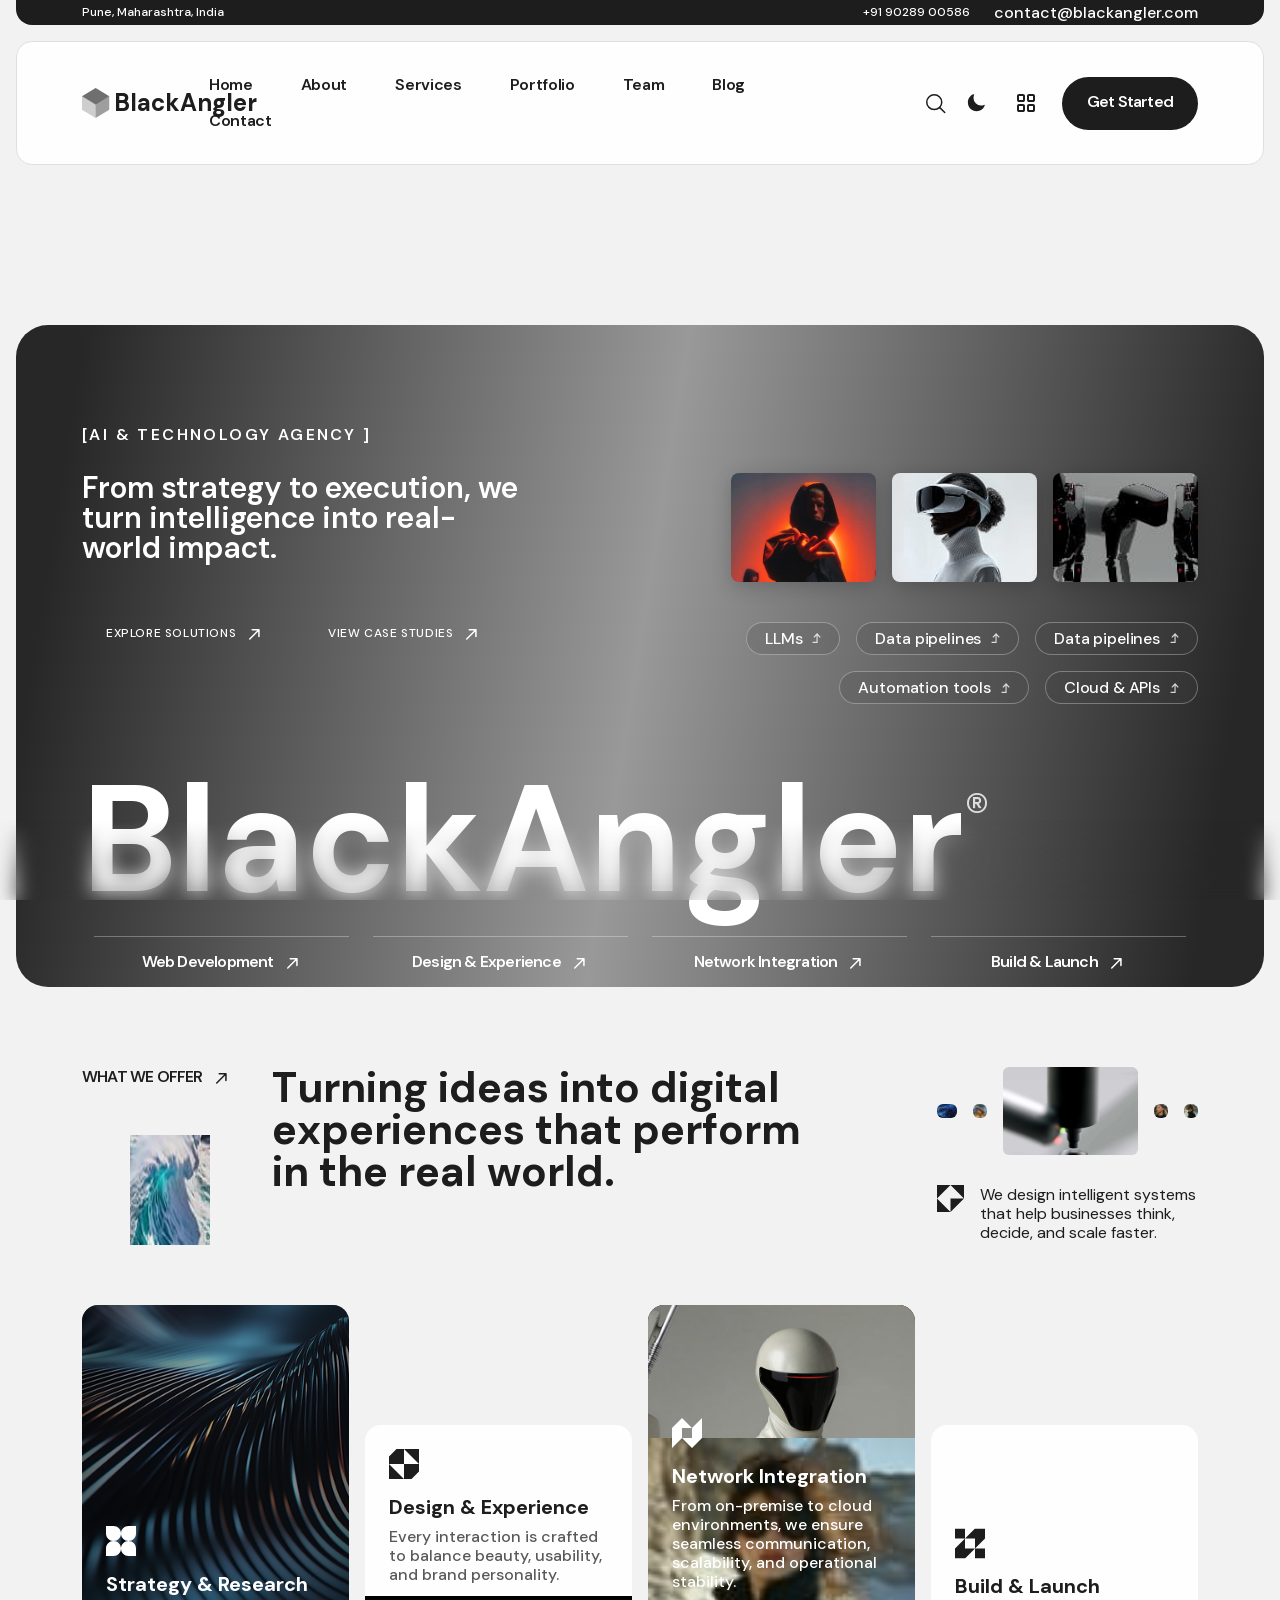
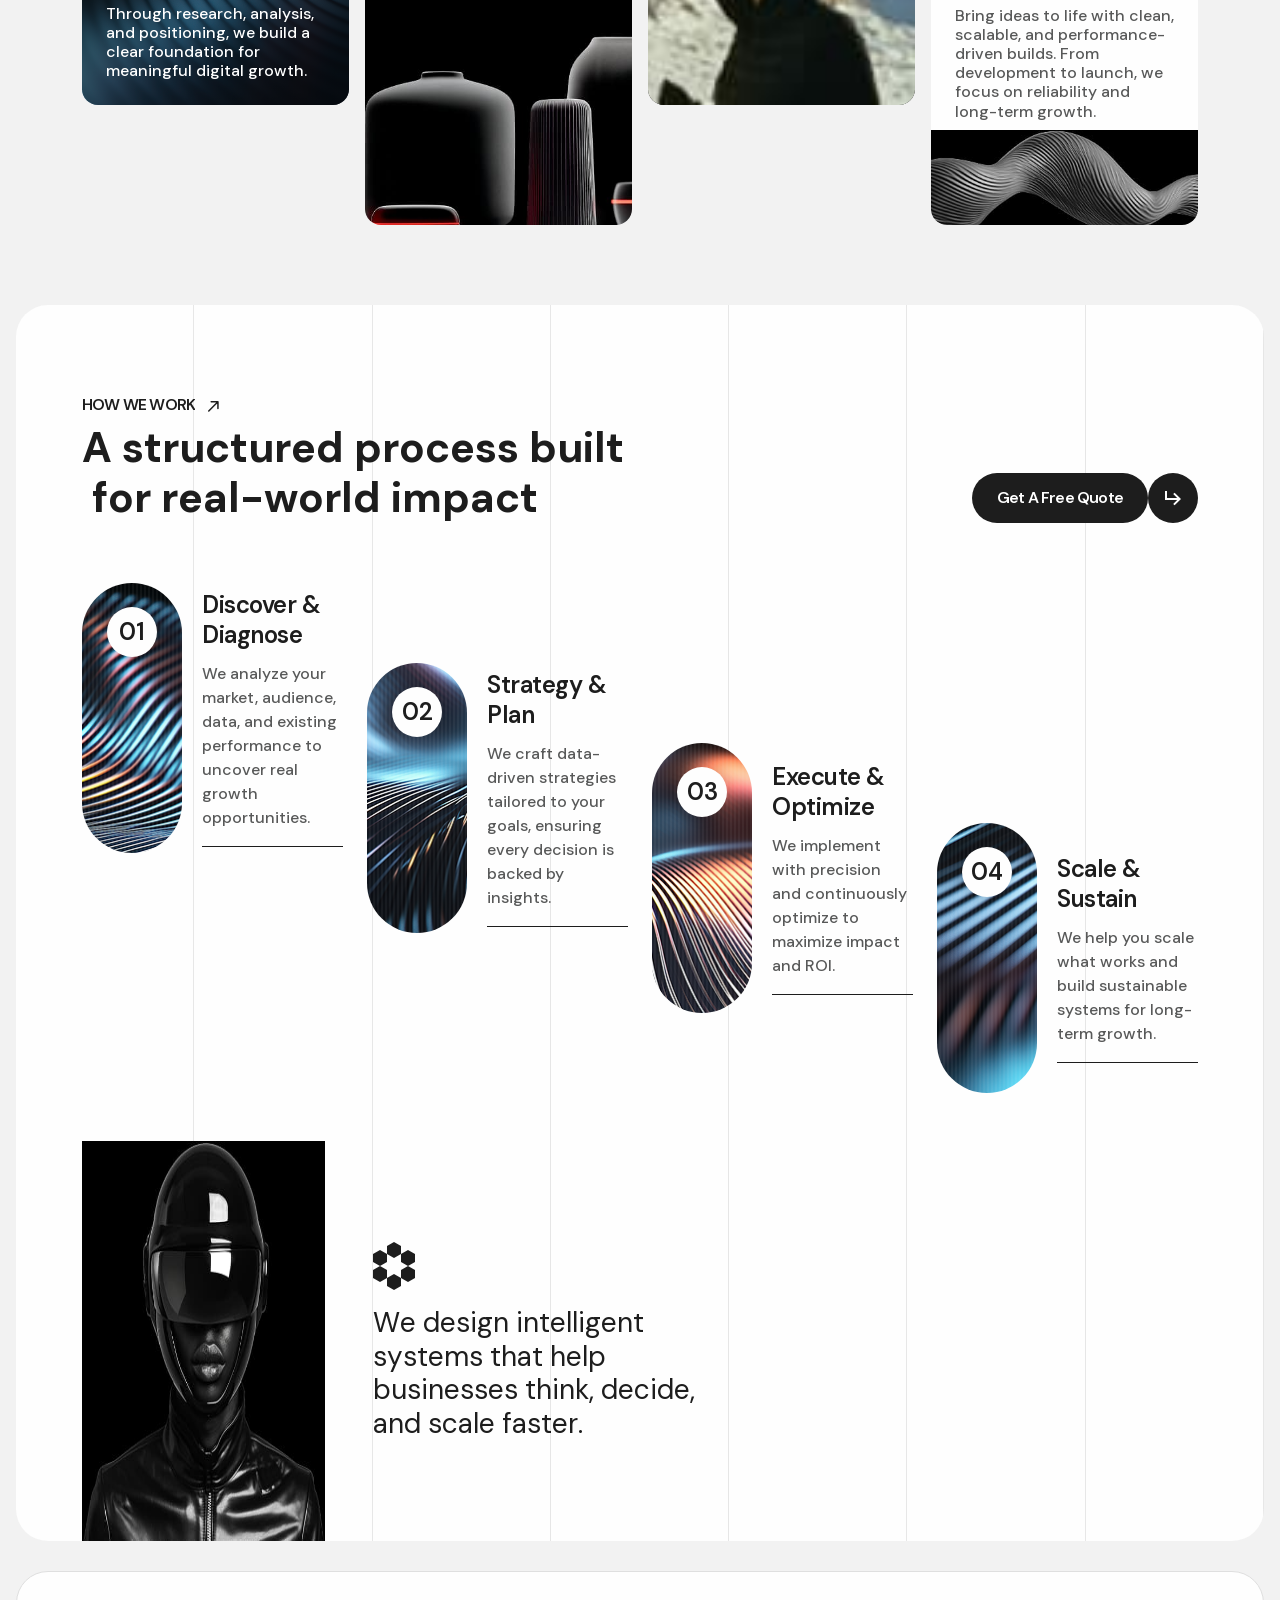
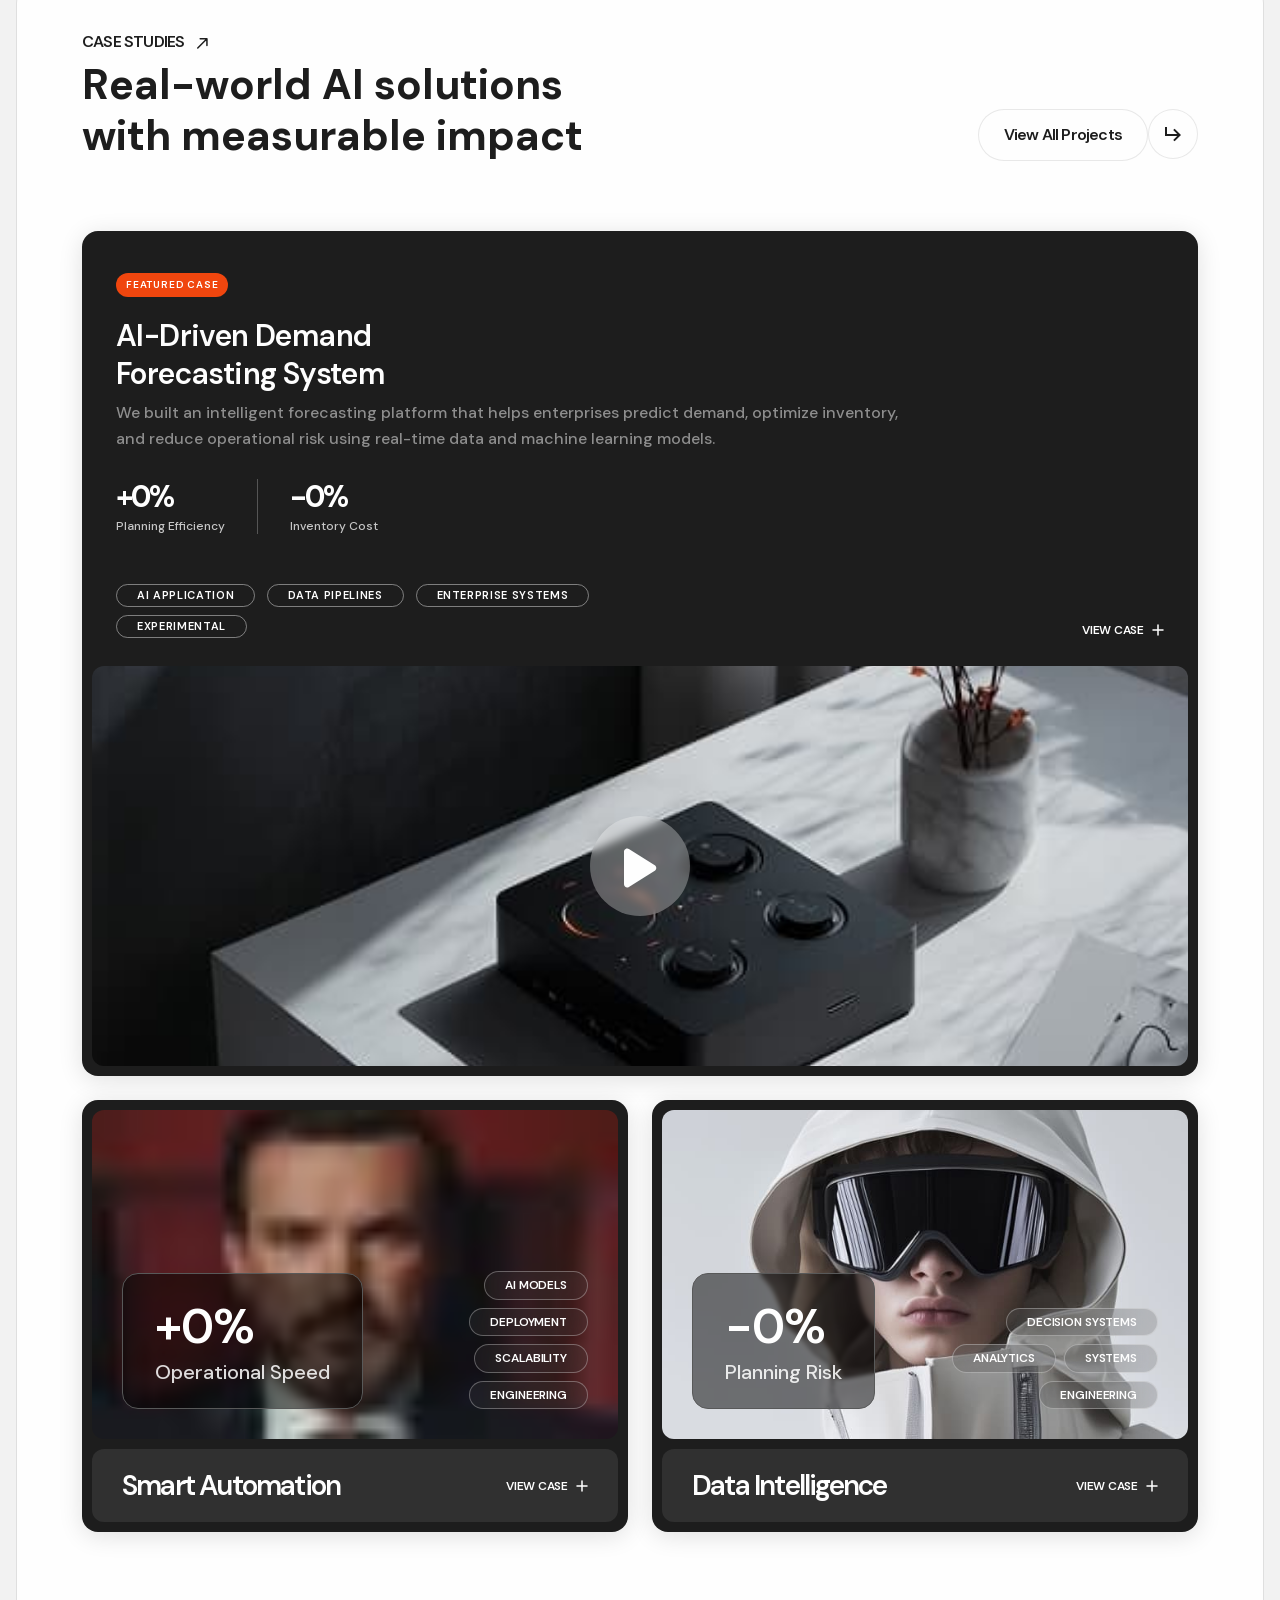
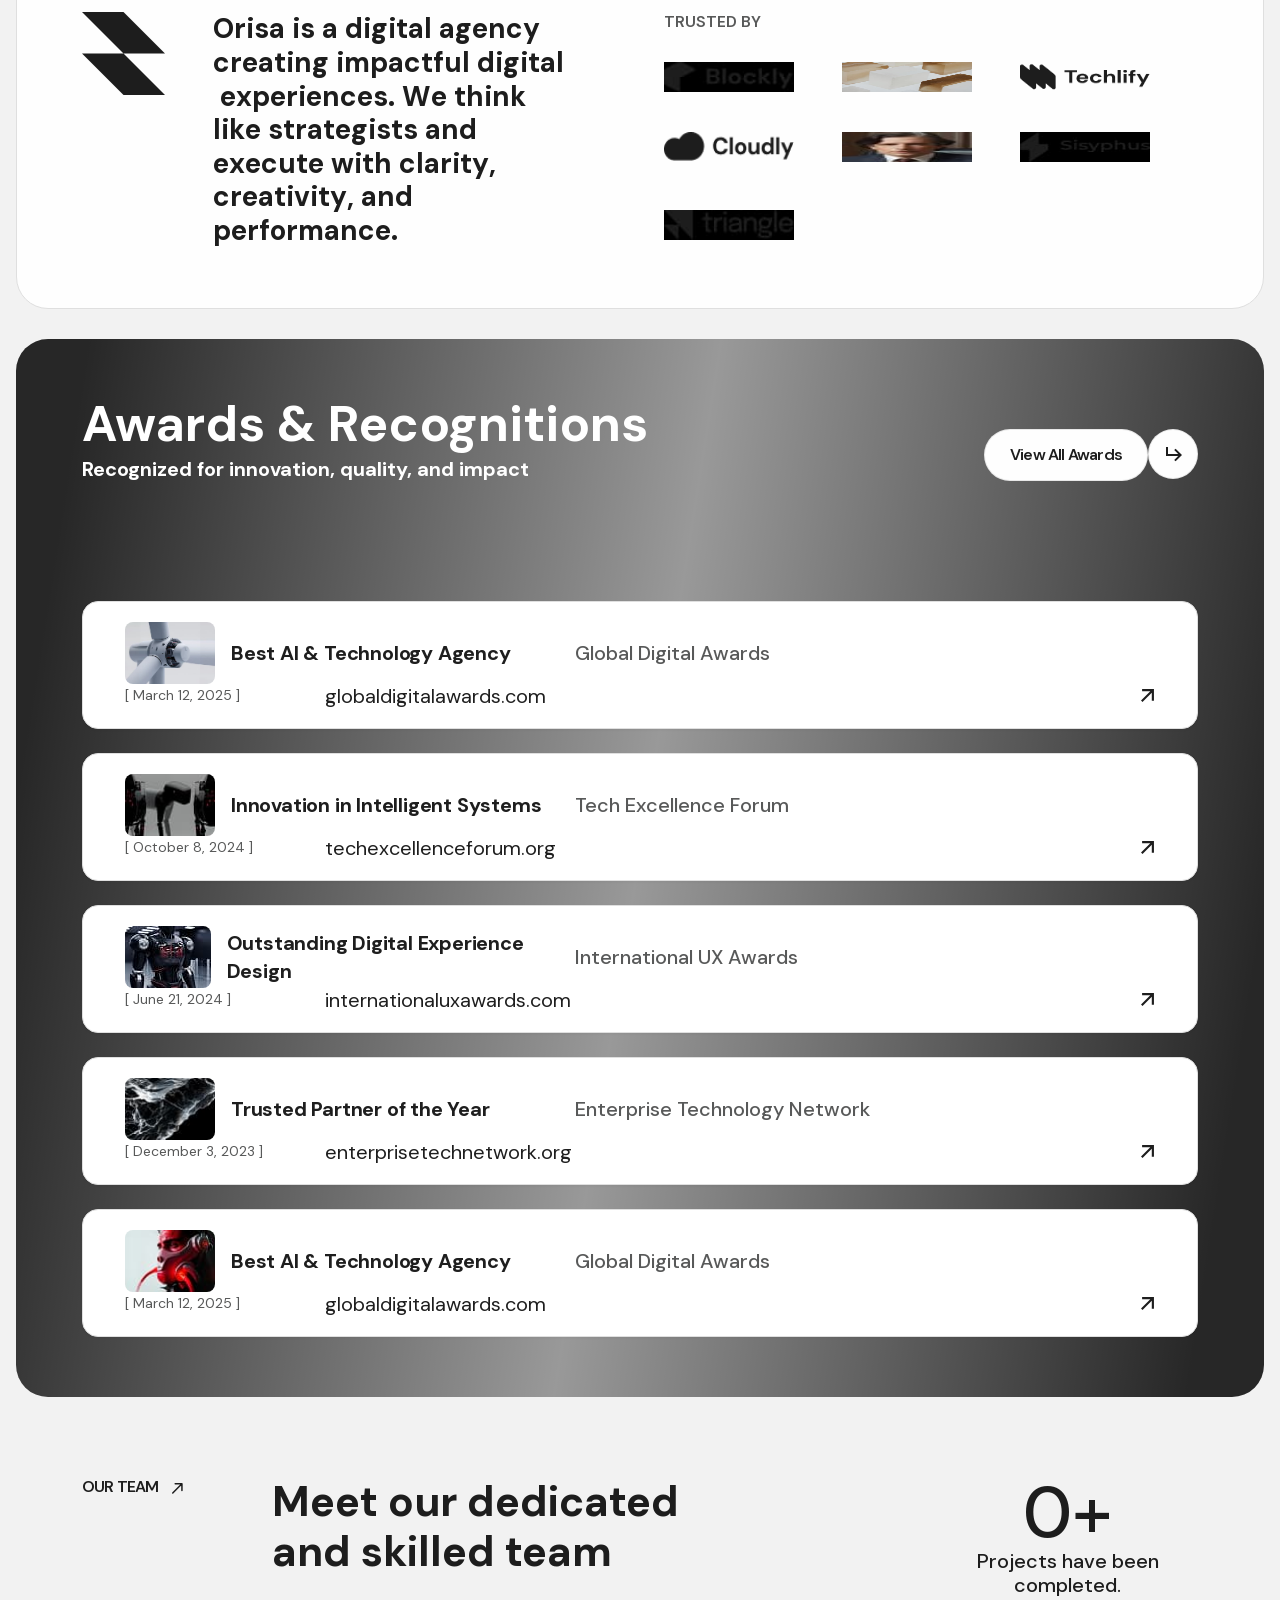
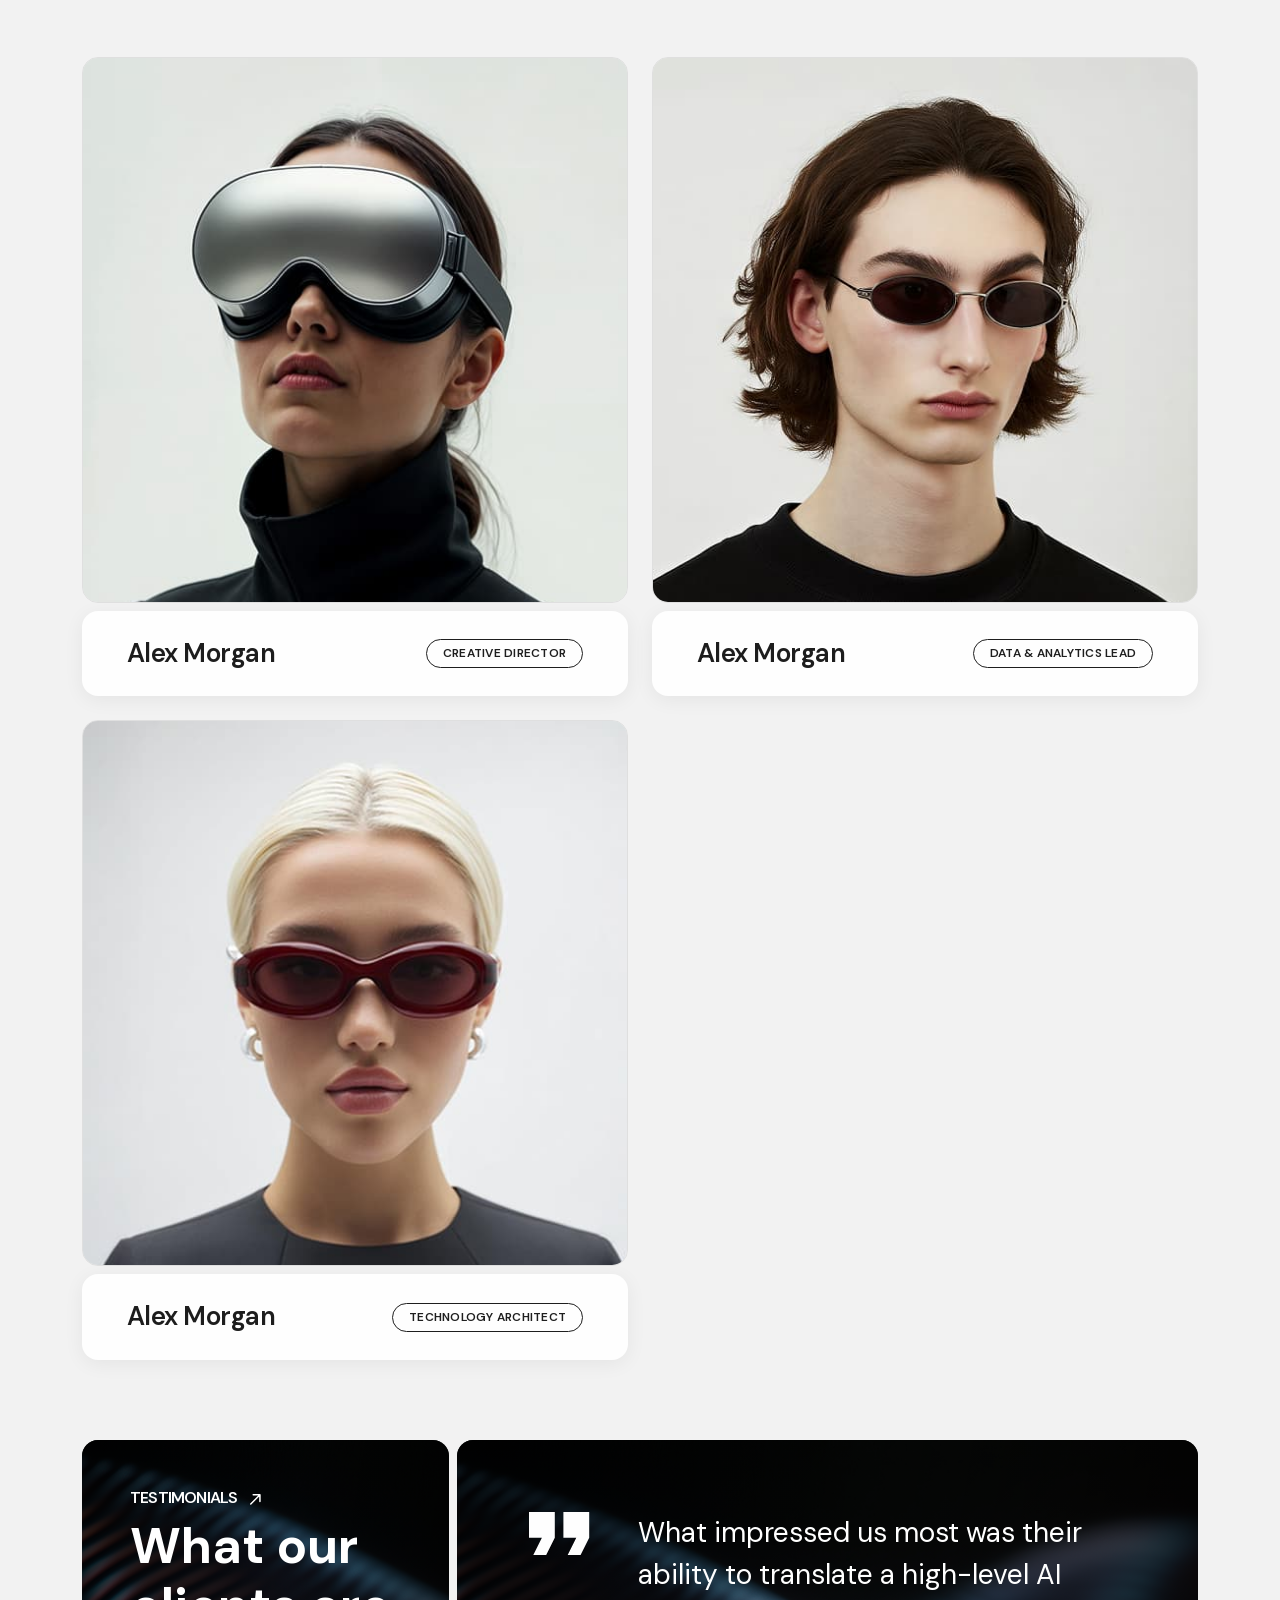
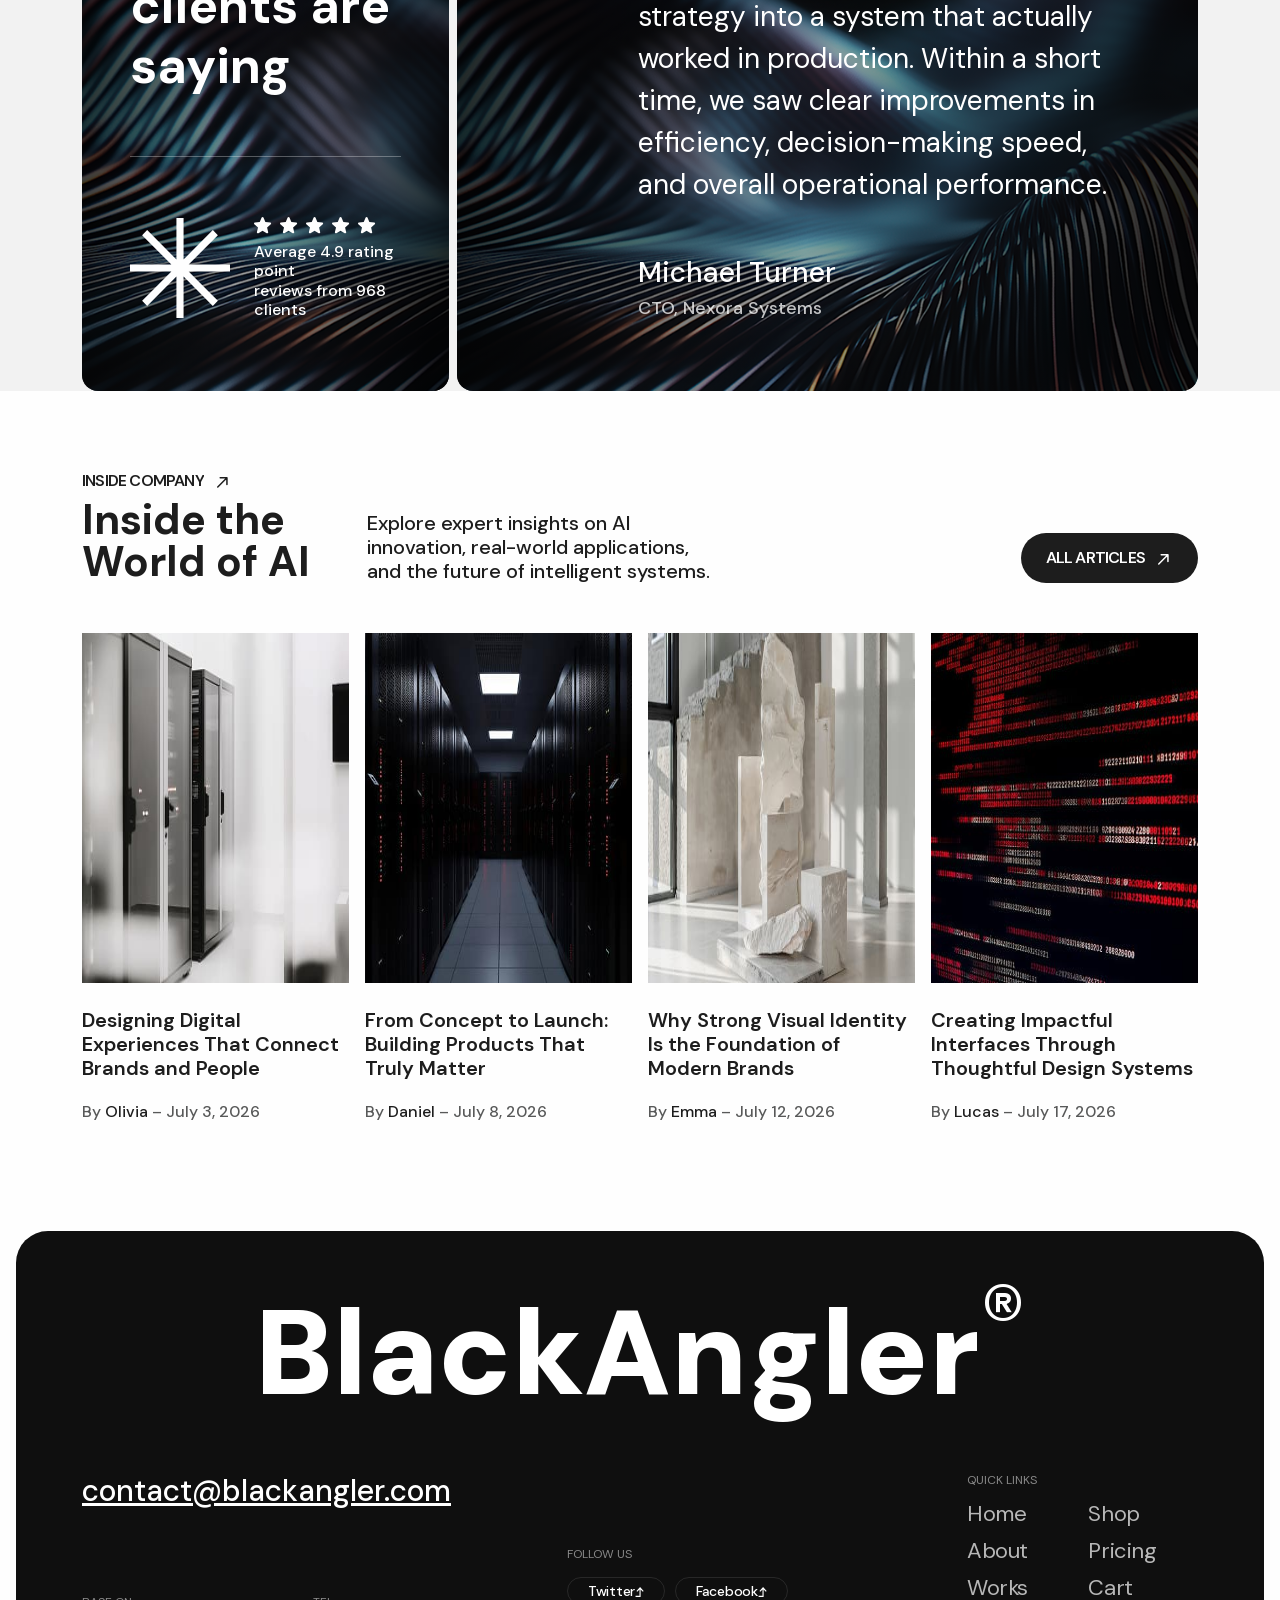
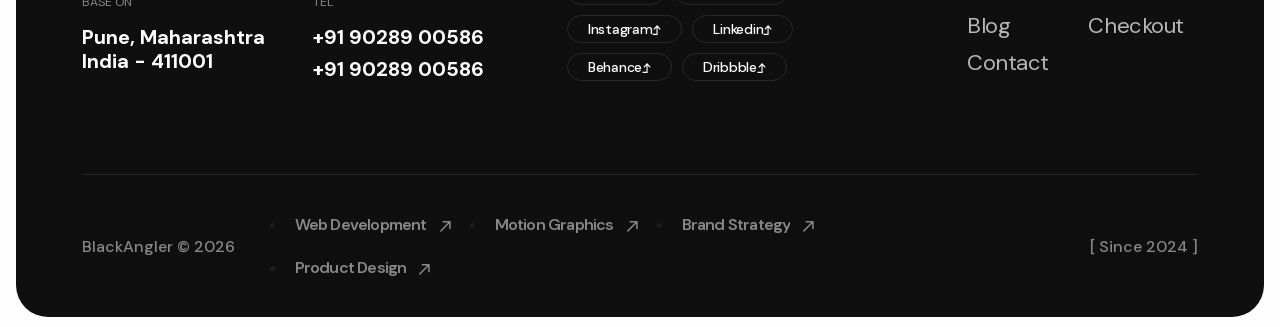
==== commit 873f352d: "Remove custom animations - rollback" ====
--- a/BlackAngler_Web/index.html
+++ b/BlackAngler_Web/index.html
@@ -1,2 +1,2 @@
-<!DOCTYPE html><!--4ZiZ5V66l8yAzSgPtjZtd--><html lang="en"><head><meta charset="utf-8"><meta name="viewport" content="width=device-width, initial-scale=1"><link rel="preload" as="image" href="images/favicon.svg"><link rel="stylesheet" href="css/d43ab978ac5b76ce.css" data-precedence="next"><link rel="stylesheet" href="css/fb56b359238d907b.css" data-precedence="next"><link rel="stylesheet" href="css/bc8425a85ffcacc8.css" data-precedence="next"><link rel="stylesheet" href="css/9af952aefcd0f111.css" data-precedence="next"><link rel="preload" as="script" fetchpriority="low" href="js/a051d459769d563e.js"><script src="js/fb1b0b9da3f03023.js" async=""></script><script src="js/d76614cc900597f0.js" async=""></script><script src="js/aee6c7720838f8a2.js" async=""></script><script src="js/turbopack-2c243b32e7f1eb95.js" async=""></script><script src="js/ff1a16fafef87110.js" async=""></script><script src="js/d2be314c3ece3fbe.js" async=""></script><script src="js/deb7765ec2150b8d.js" async=""></script><script src="js/cc994c5e95bcce3c.js" async=""></script><script src="js/36732c9f1d593a0d.js" async=""></script><script src="js/93e58aa9aea442e6.js" async=""></script><link rel="preload" href="css/font-awesome-pro.css" as="style"><meta name="next-size-adjust" content=""><title>BlackAngler - Software Development & Business Automation</title><meta name="description" content="BlackAngler - Software Development, AI & Business Automation"><link rel="icon" href="images/favicon.ico" sizes="88x94" type="image/x-icon"><link href="css/font-awesome-pro.css" rel="stylesheet"><script src="js/theme-init.js"></script><script src="js/a6dad97d9634a72d.js" nomodule=""></script><link rel="stylesheet" href="css/animations.css"></head><body class="dm_sans_aee3dfd5-module__RsCM9q__variable"><div hidden=""><!--$--><!--/$--></div><div class="px-blur-bottom"></div><!--$--><!--$--><!--/$--><div id="top"></div><header class="z-index-5 bg-neutral-50"><div class="topbar container-2200 d-none d-md-block bg-neutral-900 changeless mx-lg-3 mx-2"><div class="container"><div class="row"><div class="col-12"><div class="d-flex justify-content-between align-items-center"><div class="date"><p class="fz-font-label text-white my-0">Pune, Maharashtra, India</p></div><div class="d-flex align-items-center gap-4"><a class="fz-font-label fw-500 text-white" href="#"><span>+91 90289 00586</span></a><a class="fz-font-body text-white fw-500" href="#"><span>contact@blackangler.com</span></a></div></div></div></div></div></div><div class="container-2200"><div class="at-header-area at-header-spacing bg-neutral-0 rounded-4 mx-lg-3 mx-2 mt-3 border-100"><div class="container"><div class="row align-items-center"><div class="col-xxl-3 col-lg-1 col-6"><div class="at-header-logo"><a href="index.html"><img alt="BlackAngler" loading="lazy" width="30" height="30" decoding="async" data-nimg="1" style="color:transparent" src="images/favicon.svg"><h6 class="fw-700 fz-24 mb-0">BlackAngler</h6></a></div></div><div class="col-xxl-6 col-lg-7 mx-auto d-none d-xl-flex justify-content-center"><div class="at-main-menu d-inline-flex justify-content-center"><nav class="at-mobile-menu-active"><ul><li><a href="index.html">Home</a></li><li><a href="about.html">About</a></li><li><a href="services.html">Services</a></li><li><a href="portfolio.html">Portfolio</a></li><li><a href="team.html">Team</a></li><li><a href="blog.html">Blog</a></li><li><a href="contact.html">Contact</a></li></ul></nav></div></div><div class="col-xxl-3 col-lg-4 col-6"><div class="at-header-right gap-3 d-flex justify-content-end align-items-center"><button type="button" class="at-header-search-btn at-search-click" aria-label="Search"><svg width="20" height="20" viewBox="0 0 20 20" fill="none" xmlns="http://www.w3.org/2000/svg"><path d="M18.7508 18.5233L13.5538 13.392M13.5538 13.392C14.9604 12.0032 15.7506 10.1196 15.7506 8.15551C15.7506 6.19144 14.9604 4.30782 13.5538 2.91902C12.1472 1.53022 10.2395 0.75 8.25028 0.75C6.26108 0.75 4.35336 1.53022 2.94678 2.91902C1.54021 4.30782 0.75 6.19144 0.75 8.15551C0.75 10.1196 1.54021 12.0032 2.94678 13.392C4.35336 14.7808 6.26108 15.561 8.25028 15.561C10.2395 15.561 12.1472 14.7808 13.5538 13.392Z" stroke="currentColor" stroke-width="1.5" stroke-linecap="round" stroke-linejoin="round"></path></svg></button><div class="dark-light-mode"><!--$--><label for="switch" class="toggle dark-light-switcher"><input type="checkbox" class="input" id="switch"><div class="icon icon--moon"><svg xmlns="http://www.w3.org/2000/svg" viewBox="0 0 24 24" fill="currentColor" width="20" height="20"><path fill-rule="evenodd" d="M9.528 1.718a.75.75 0 01.162.819A8.97 8.97 0 009 6a9 9 0 009 9 8.97 8.97 0 003.463-.69.75.75 0 01.981.98 10.503 10.503 0 01-9.694 6.46c-5.799 0-10.5-4.701-10.5-10.5 0-4.368 2.667-8.112 6.46-9.694a.75.75 0 01.818.162z" clip-rule="evenodd"></path></svg></div><div class="icon icon--sun"><svg xmlns="http://www.w3.org/2000/svg" viewBox="0 0 24 24" fill="currentColor" width="28" height="28"><path d="M12 2.25a.75.75 0 01.75.75v2.25a.75.75 0 01-1.5 0V3a.75.75 0 01.75-.75zM7.5 12a4.5 4.5 0 119 0 4.5 4.5 0 01-9 0zM18.894 6.166a.75.75 0 00-1.06-1.06l-1.591 1.59a.75.75 0 101.06 1.061l1.591-1.59zM21.75 12a.75.75 0 01-.75.75h-2.25a.75.75 0 010-1.5H21a.75.75 0 01.75.75zM17.834 18.894a.75.75 0 001.06-1.06l-1.59-1.591a.75.75 0 10-1.061 1.06l1.59 1.591zM12 18a.75.75 0 01.75.75V21a.75.75 0 01-1.5 0v-2.25A.75.75 0 0112 18zM7.758 17.303a.75.75 0 00-1.061-1.06l-1.591 1.59a.75.75 0 001.06 1.061l1.591-1.59zM6 12a.75.75 0 01-.75.75H3a.75.75 0 010-1.5h2.25A.75.75 0 016 12zM6.697 7.757a.75.75 0 001.06-1.06l-1.59-1.591a.75.75 0 00-1.061 1.06l1.59 1.591z"></path></svg></div></label><!--/$--></div><button type="button" class="at-menu-bar at-header-sidebar-btn" aria-label="Open menu"><svg xmlns="http://www.w3.org/2000/svg" width="18" height="18" viewBox="0 0 18 18" fill="none"><path d="M1 2C1 1.73478 1.10536 1.48043 1.29289 1.29289C1.48043 1.10536 1.73478 1 2 1H6C6.26522 1 6.51957 1.10536 6.70711 1.29289C6.89464 1.48043 7 1.73478 7 2V6C7 6.26522 6.89464 6.51957 6.70711 6.70711C6.51957 6.89464 6.26522 7 6 7H2C1.73478 7 1.48043 6.89464 1.29289 6.70711C1.10536 6.51957 1 6.26522 1 6V2ZM11 2C11 1.73478 11.1054 1.48043 11.2929 1.29289C11.4804 1.10536 11.7348 1 12 1H16C16.2652 1 16.5196 1.10536 16.7071 1.29289C16.8946 1.48043 17 1.73478 17 2V6C17 6.26522 16.8946 6.51957 16.7071 6.70711C16.5196 6.89464 16.2652 7 16 7H12C11.7348 7 11.4804 6.89464 11.2929 6.70711C11.1054 6.51957 11 6.26522 11 6V2ZM1 12C1 11.7348 1.10536 11.4804 1.29289 11.2929C1.48043 11.1054 1.73478 11 2 11H6C6.26522 11 6.51957 11.1054 6.70711 11.2929C6.89464 11.4804 7 11.7348 7 12V16C7 16.2652 6.89464 16.5196 6.70711 16.7071C6.51957 16.8946 6.26522 17 6 17H2C1.73478 17 1.48043 16.8946 1.29289 16.7071C1.10536 16.5196 1 16.2652 1 16V12ZM11 12C11 11.7348 11.1054 11.4804 11.2929 11.2929C11.4804 11.1054 11.7348 11 12 11H16C16.2652 11 16.5196 11.1054 16.7071 11.2929C16.8946 11.4804 17 11.7348 17 12V16C17 16.2652 16.8946 16.5196 16.7071 16.7071C16.5196 16.8946 16.2652 17 16 17H12C11.7348 17 11.4804 16.8946 11.2929 16.7071C11.1054 16.5196 11 16.2652 11 16V12Z" stroke="currentColor" stroke-width="2" stroke-linecap="round" stroke-linejoin="round"></path></svg></button><a class="at-btn d-none d-md-block" href="pricing.html"><span><span class="text-1 text-capitalize">Get started</span><span class="text-2 text-capitalize">Get started</span></span></a></div></div></div></div></div><button id="header-sticky" type="button" class="hamburger-open-btn hamburger-sticky-menu" aria-label="Menu"><span>MENU</span><span class="icon"><svg xmlns="http://www.w3.org/2000/svg" width="24" height="24" viewBox="0 0 24 24" fill="none"><path d="M4 5C4 4.73478 4.10536 4.48043 4.29289 4.29289C4.48043 4.10536 4.73478 4 5 4H9C9.26522 4 9.51957 4.10536 9.70711 4.29289C9.89464 4.48043 10 4.73478 10 5V9C10 9.26522 9.89464 9.51957 9.70711 9.70711C9.51957 9.89464 9.26522 10 9 10H5C4.73478 10 4.48043 9.89464 4.29289 9.70711C4.10536 9.51957 4 9.26522 4 9V5ZM14 5C14 4.73478 14.1054 4.48043 14.2929 4.29289C14.4804 4.10536 14.7348 4 15 4H19C19.2652 4 19.5196 4.10536 19.7071 4.29289C19.8946 4.48043 20 4.73478 20 5V9C20 9.26522 19.8946 9.51957 19.7071 9.70711C19.5196 9.89464 19.2652 10 19 10H15C14.7348 10 14.4804 9.89464 14.2929 9.70711C14.1054 9.51957 14 9.26522 14 9V5ZM4 15C4 14.7348 4.10536 14.4804 4.29289 14.2929C4.48043 14.1054 4.73478 14 5 14H9C9.26522 14 9.51957 14.1054 9.70711 14.2929C9.89464 14.4804 10 14.7348 10 15V19C10 19.2652 9.89464 19.5196 9.70711 19.7071C9.51957 19.8946 9.26522 20 9 20H5C4.73478 20 4.48043 19.8946 4.29289 19.7071C4.10536 19.5196 4 19.2652 4 19V15ZM14 15C14 14.7348 14.1054 14.4804 14.2929 14.2929C14.4804 14.1054 14.7348 14 15 14H19C19.2652 14 19.5196 14.1054 19.7071 14.2929C19.8946 14.4804 20 14.7348 20 15V19C20 19.2652 19.8946 19.5196 19.7071 19.7071C19.5196 19.8946 19.2652 20 19 20H15C14.7348 20 14.4804 19.8946 14.2929 19.7071C14.1054 19.5196 14 19.2652 14 19V15Z" stroke="currentColor" stroke-width="2" stroke-linecap="round" stroke-linejoin="round"></path></svg></span></button></div></header><div style="display:contents"><div class="at-offcanvas-area"><div class="at-offcanvas"><div class="at-offcanvas-top d-flex align-items-center justify-content-between"><div class="at-offcanvas-logo"><a href="index.html"><img data-width="30" alt="BlackAngler" loading="lazy" width="30" height="30" decoding="async" data-nimg="1" style="color:transparent" src="images/favicon.svg"><h6 class="fw-700 fz-24 mb-0">BlackAngler</h6></a></div><div class="at-offcanvas-close-btn"><button type="button" class="close-btn close-sidebar" aria-label="Close"><svg width="37" height="38" viewBox="0 0 37 38" fill="none" xmlns="http://www.w3.org/2000/svg"><path d="M9.19141 9.80762L27.5762 28.1924" stroke="currentColor" stroke-width="1.5" stroke-linecap="round" stroke-linejoin="round"></path><path d="M9.19141 28.1924L27.5762 9.80761" stroke="currentColor" stroke-width="1.5" stroke-linecap="round" stroke-linejoin="round"></path></svg></button></div></div><div class="at-offcanvas-content d-none d-xl-block"><h3 class="at-offcanvas-title">Howdy!</h3><p class="fz-font-lg">We blend strategy, creativity, and technology to help brands grow, connect, and stand out in an ever-evolving digital world.</p></div><div class="at-offcanvas-menu d-xl-none pb-50"><nav></nav></div><div class="at-offcanvas-gallery d-none d-xl-block"><div class="sec-2-home-5__avatars-row d-flex gap-2"><div class="sec-2-home-5__avatar-sm at-offcanvas-gallery-img"><img alt="" loading="lazy" width="80" height="80" decoding="async" data-nimg="1" class="img-cover" style="color:transparent" srcset="images/image_42.jpg 1x, images/image_2.jpg 2x" src="images/image_2.jpg"></div><div class="sec-2-home-5__avatar-sm at-offcanvas-gallery-img"><img alt="" loading="lazy" width="80" height="80" decoding="async" data-nimg="1" class="img-cover" style="color:transparent" srcset="images/image_43.jpg 1x, images/image.jpg 2x" src="images/image.jpg"></div><div class="sec-2-home-5__avatar-sm at-offcanvas-gallery-img"><img alt="" loading="lazy" width="80" height="80" decoding="async" data-nimg="1" class="img-cover" style="color:transparent" srcset="images/image_41.jpg 1x, images/image_1.jpg 2x" src="images/image_1.jpg"></div><div class="sec-2-home-5__avatar-sm at-offcanvas-gallery-img"><img alt="" loading="lazy" width="80" height="80" decoding="async" data-nimg="1" class="img-cover" style="color:transparent" srcset="images/image_39.jpg 1x, images/image_4.jpg 2x" src="images/image_4.jpg"></div><div class="sec-2-home-5__avatar-sm at-offcanvas-gallery-img"><img alt="" loading="lazy" width="80" height="80" decoding="async" data-nimg="1" class="img-cover" style="color:transparent" srcset="images/image_40.jpg 1x, images/image_3.jpg 2x" src="images/image_3.jpg"></div></div></div><div class="at-offcanvas-contact"><h5 class="at-offcanvas-title sm">Get in touch</h5><ul><li><a class="fz-font-lg" href="tel:+91 90289 00586">+91 90289 00586</a></li><li><a class="fz-font-lg" href="mailto:contact@blackangler.com">contact@blackangler.com</a></li><li><a class="fz-font-lg" href="#">Pune, Maharashtra <br>India - 411001</a></li></ul></div><div class="at-offcanvas-social"><h3 class="at-offcanvas-title sm">Follow Us</h3><ul class="at-offcanvas-social__grid"><li><a href="#" class="at-offcanvas-social__link" aria-label="Twitter"><svg xmlns="http://www.w3.org/2000/svg" width="18" height="18" viewBox="0 0 18 18" fill="none" aria-hidden="true"><path fill-rule="evenodd" clip-rule="evenodd" d="M0 0H5.25L8.98421 5.21053L13.5 0H15.5L9.8895 6.47368L16 15H10.75L7.01579 9.7895L2.5 15H0.5L6.11053 8.52632L0 0ZM11.5204 13.5L2.92043 1.5H4.47957L13.0796 13.5H11.5204Z" fill="currentColor"></path></svg><span>Twitter</span></a></li><li><a href="#" class="at-offcanvas-social__link" aria-label="Facebook"><svg xmlns="http://www.w3.org/2000/svg" width="18" height="18" viewBox="0 0 18 18" fill="none" aria-hidden="true"><path fill-rule="evenodd" clip-rule="evenodd" d="M12.4024 18V11.0344H14.7347L15.0838 8.3265H12.4024V6.59765C12.4024 5.81364 12.62 5.27934 13.7443 5.27934L15.1783 5.27867V2.85676C14.9302 2.82382 14.0791 2.75006 13.0888 2.75006C11.0213 2.75006 9.606 4.01198 9.606 6.32952V8.3265H7.2677V11.0344H9.606V18H1C0.44772 18 0 17.5523 0 17V1C0 0.44772 0.44772 0 1 0H17C17.5523 0 18 0.44772 18 1V17C18 17.5523 17.5523 18 17 18H12.4024Z" fill="currentColor"></path></svg><span>Facebook</span></a></li><li><a href="#" class="at-offcanvas-social__link" aria-label="LinkedIn"><svg xmlns="http://www.w3.org/2000/svg" width="18" height="18" viewBox="0 0 18 18" fill="none" aria-hidden="true"><path fill-rule="evenodd" clip-rule="evenodd" d="M15.3352 15.339H12.6697V11.1622C12.6697 10.1662 12.6495 8.8845 11.2807 8.8845C9.89102 8.8845 9.67872 9.9683 9.67872 11.0887V15.339H7.01322V6.75H9.57372V7.9207H9.60822C9.96602 7.2457 10.836 6.53325 12.1357 6.53325C14.8365 6.53325 15.336 8.3108 15.336 10.6245L15.3352 15.339ZM4.00275 5.57475C3.14475 5.57475 2.4555 4.88025 2.4555 4.026C2.4555 3.1725 3.1455 2.47875 4.00275 2.47875C4.85775 2.47875 5.55075 3.1725 5.55075 4.026C5.55075 4.88025 4.857 5.57475 4.00275 5.57475ZM5.33925 15.339H2.66625V6.75H5.33925V15.339ZM16.6687 0H1.32825C0.594 0 0 0.5805 0 1.29675V16.7033C0 17.4202 0.594 18 1.32825 18H16.6665C17.4 18 18 17.4202 18 16.7033V1.29675C18 0.5805 17.4 0 16.6665 0H16.6687Z" fill="currentColor"></path></svg><span>Linkedin</span></a></li><li><a href="#" class="at-offcanvas-social__link" aria-label="Instagram"><svg xmlns="http://www.w3.org/2000/svg" width="18" height="18" viewBox="0 0 18 18" fill="none" aria-hidden="true"><path fill-rule="evenodd" clip-rule="evenodd" d="M9.92475 0C10.9376 0.00167406 11.4509 0.00703828 11.8945 0.0202418L12.0692 0.025948C12.2709 0.0331213 12.47 0.0421215 12.7101 0.0533719C13.6678 0.0976265 14.3211 0.249129 14.8949 0.471887C15.4881 0.700648 15.9892 1.00966 16.4894 1.50993C16.9889 2.0102 17.298 2.51271 17.5275 3.10448C17.7494 3.67751 17.901 4.33153 17.946 5.28931C17.9567 5.52933 17.9653 5.72841 17.9725 5.93024L17.9781 6.10492C17.9913 6.5484 17.9973 7.06177 17.9992 8.07471L17.9999 8.74577C18 8.82777 18 8.91237 18 8.99967L17.9999 9.25357L17.9994 9.92472C17.9977 10.9376 17.9923 11.451 17.9791 11.8944L17.9734 12.0691C17.9662 12.271 17.9572 12.4701 17.946 12.7101C17.9017 13.6679 17.7494 14.3211 17.5275 14.8949C17.2987 15.4882 16.9889 15.9892 16.4894 16.4895C15.9892 16.989 15.4859 17.298 14.8949 17.5275C14.3211 17.7495 13.6678 17.901 12.7101 17.946C12.47 17.9567 12.2709 17.9654 12.0692 17.9725L11.8945 17.9781C11.4509 17.9914 10.9376 17.9973 9.92475 17.9993L9.25359 18C9.1716 18 9.087 18 8.99969 18H8.7458L8.07464 17.9994C7.06175 17.9977 6.54839 17.9924 6.1049 17.9791L5.93022 17.9734C5.72839 17.9662 5.5293 17.9572 5.2893 17.946C4.33151 17.9018 3.67899 17.7495 3.10448 17.5275C2.51195 17.2988 2.01018 16.989 1.50992 16.4895C1.00965 15.9892 0.701394 15.4859 0.471886 14.8949C0.249129 14.3211 0.0983735 13.6679 0.053372 12.7101C0.0426796 12.4701 0.0339582 12.271 0.026893 12.0691L0.0212318 11.8944C0.00806435 11.451 0.00206123 10.9376 0.000117163 9.92472L0 8.07471C0.00167406 7.06177 0.00702925 6.5484 0.0202327 6.10492L0.0259479 5.93024C0.0331212 5.72841 0.0421216 5.52933 0.053372 5.28931C0.0976175 4.33078 0.249129 3.67825 0.471886 3.10448C0.700638 2.51196 1.00965 2.0102 1.50992 1.50993C2.01018 1.00966 2.51271 0.701396 3.10448 0.471887C3.67825 0.249129 4.33077 0.0983735 5.2893 0.0533719C5.5293 0.0426885 5.72839 0.0339673 5.93022 0.026902L6.1049 0.0212407C6.54839 0.00806417 7.06175 0.00206102 8.07464 0.000116949L9.92475 0ZM8.99969 4.49953C6.51298 4.49953 4.49952 6.51518 4.49952 8.99967C4.49952 11.4864 6.51517 13.4998 8.99969 13.4998C11.4864 13.4998 13.4998 11.4842 13.4998 8.99967C13.4998 6.513 11.4841 4.49953 8.99969 4.49953ZM8.99969 6.2996C10.491 6.2996 11.6998 7.50805 11.6998 8.99967C11.6998 10.4909 10.4913 11.6998 8.99969 11.6998C7.50843 11.6998 6.29958 10.4914 6.29958 8.99967C6.29958 7.50841 7.50798 6.2996 8.99969 6.2996ZM13.7249 3.14949C13.1045 3.14949 12.5998 3.65342 12.5998 4.27376C12.5998 4.89411 13.1037 5.39882 13.7249 5.39882C14.3452 5.39882 14.8499 4.89489 14.8499 4.27376C14.8499 3.65342 14.3443 3.14871 13.7249 3.14949Z" fill="currentColor"></path></svg><span>Instagram</span></a></li><li><a href="#" class="at-offcanvas-social__link" aria-label="Youtube"><svg xmlns="http://www.w3.org/2000/svg" width="18" height="13" viewBox="0 0 18 13" fill="none" aria-hidden="true"><path fill-rule="evenodd" clip-rule="evenodd" d="M16.0322 0.388283C16.8071 0.602295 17.4162 1.23059 17.6237 2.03009C17.9985 3.47775 18 6.49997 18 6.49997C18 6.49997 18 9.52214 17.6237 10.9698C17.4162 11.7694 16.8071 12.3977 16.0322 12.6116C14.6291 13 8.99997 13 8.99997 13C8.99997 13 3.37092 13 1.96772 12.6116C1.1928 12.3977 0.583804 11.7694 0.376354 10.9698C-3.83173e-08 9.52214 0 6.49997 0 6.49997C0 6.49997 -3.83173e-08 3.47775 0.376354 2.03009C0.583804 1.23059 1.1928 0.602295 1.96772 0.388283C3.37092 1.18595e-07 8.99997 0 8.99997 0C8.99997 0 14.6291 1.18595e-07 16.0322 0.388283ZM11.8751 6.50027L7.19879 9.2855V3.71499L11.8751 6.50027Z" fill="currentColor"></path></svg><span>Youtube</span></a></li></ul></div></div></div><div class="body-overlay sidebar-overlay" aria-hidden="true"></div><div class="at-offcanvas-2-area"><div class="offcanvas-bg"></div><div class="at-offcanvas-2-wrapper offcanvas-menu sidebar-left"><div class="at-offcanvas-2-left"><div class="at-header-logo d-flex justify-content-between align-items-center mb-50"><a href="index.html"><img data-width="30" alt="BlackAngler" loading="lazy" width="30" height="30" decoding="async" data-nimg="1" class="dark-mode-invert" style="color:transparent" src="images/favicon.svg"><h6 class="fw-700 fz-24 mb-0">BlackAngler</h6></a><span class="hamburger-close-btn close-sidebar" role="button" tabindex="0" aria-label="Close"><svg width="37" height="38" viewBox="0 0 37 38" fill="none" xmlns="http://www.w3.org/2000/svg"><path d="M9.19141 9.80762L27.5762 28.1924" stroke="currentColor" stroke-width="1.5" stroke-linecap="round" stroke-linejoin="round"></path><path d="M9.19141 28.1924L27.5762 9.80761" stroke="currentColor" stroke-width="1.5" stroke-linecap="round" stroke-linejoin="round"></path></svg></span></div><div class="at-offcanvas-menu counter-row"><nav></nav></div><div class="at-offcanvas-social"><ul class="at-offcanvas-social__grid"><li><a href="#" class="at-offcanvas-social__link" aria-label="Twitter"><svg xmlns="http://www.w3.org/2000/svg" width="18" height="18" viewBox="0 0 18 18" fill="none" aria-hidden="true"><path fill-rule="evenodd" clip-rule="evenodd" d="M0 0H5.25L8.98421 5.21053L13.5 0H15.5L9.8895 6.47368L16 15H10.75L7.01579 9.7895L2.5 15H0.5L6.11053 8.52632L0 0ZM11.5204 13.5L2.92043 1.5H4.47957L13.0796 13.5H11.5204Z" fill="currentColor"></path></svg><span>Twitter</span></a></li><li><a href="#" class="at-offcanvas-social__link" aria-label="Facebook"><svg xmlns="http://www.w3.org/2000/svg" width="18" height="18" viewBox="0 0 18 18" fill="none" aria-hidden="true"><path fill-rule="evenodd" clip-rule="evenodd" d="M12.4024 18V11.0344H14.7347L15.0838 8.3265H12.4024V6.59765C12.4024 5.81364 12.62 5.27934 13.7443 5.27934L15.1783 5.27867V2.85676C14.9302 2.82382 14.0791 2.75006 13.0888 2.75006C11.0213 2.75006 9.606 4.01198 9.606 6.32952V8.3265H7.2677V11.0344H9.606V18H1C0.44772 18 0 17.5523 0 17V1C0 0.44772 0.44772 0 1 0H17C17.5523 0 18 0.44772 18 1V17C18 17.5523 17.5523 18 17 18H12.4024Z" fill="currentColor"></path></svg><span>Facebook</span></a></li><li><a href="#" class="at-offcanvas-social__link" aria-label="LinkedIn"><svg xmlns="http://www.w3.org/2000/svg" width="18" height="18" viewBox="0 0 18 18" fill="none" aria-hidden="true"><path fill-rule="evenodd" clip-rule="evenodd" d="M15.3352 15.339H12.6697V11.1622C12.6697 10.1662 12.6495 8.8845 11.2807 8.8845C9.89102 8.8845 9.67872 9.9683 9.67872 11.0887V15.339H7.01322V6.75H9.57372V7.9207H9.60822C9.96602 7.2457 10.836 6.53325 12.1357 6.53325C14.8365 6.53325 15.336 8.3108 15.336 10.6245L15.3352 15.339ZM4.00275 5.57475C3.14475 5.57475 2.4555 4.88025 2.4555 4.026C2.4555 3.1725 3.1455 2.47875 4.00275 2.47875C4.85775 2.47875 5.55075 3.1725 5.55075 4.026C5.55075 4.88025 4.857 5.57475 4.00275 5.57475ZM5.33925 15.339H2.66625V6.75H5.33925V15.339ZM16.6687 0H1.32825C0.594 0 0 0.5805 0 1.29675V16.7033C0 17.4202 0.594 18 1.32825 18H16.6665C17.4 18 18 17.4202 18 16.7033V1.29675C18 0.5805 17.4 0 16.6665 0H16.6687Z" fill="currentColor"></path></svg><span>Linkedin</span></a></li><li><a href="#" class="at-offcanvas-social__link" aria-label="Instagram"><svg xmlns="http://www.w3.org/2000/svg" width="18" height="18" viewBox="0 0 18 18" fill="none" aria-hidden="true"><path fill-rule="evenodd" clip-rule="evenodd" d="M9.92475 0C10.9376 0.00167406 11.4509 0.00703828 11.8945 0.0202418L12.0692 0.025948C12.2709 0.0331213 12.47 0.0421215 12.7101 0.0533719C13.6678 0.0976265 14.3211 0.249129 14.8949 0.471887C15.4881 0.700648 15.9892 1.00966 16.4894 1.50993C16.9889 2.0102 17.298 2.51271 17.5275 3.10448C17.7494 3.67751 17.901 4.33153 17.946 5.28931C17.9567 5.52933 17.9653 5.72841 17.9725 5.93024L17.9781 6.10492C17.9913 6.5484 17.9973 7.06177 17.9992 8.07471L17.9999 8.74577C18 8.82777 18 8.91237 18 8.99967L17.9999 9.25357L17.9994 9.92472C17.9977 10.9376 17.9923 11.451 17.9791 11.8944L17.9734 12.0691C17.9662 12.271 17.9572 12.4701 17.946 12.7101C17.9017 13.6679 17.7494 14.3211 17.5275 14.8949C17.2987 15.4882 16.9889 15.9892 16.4894 16.4895C15.9892 16.989 15.4859 17.298 14.8949 17.5275C14.3211 17.7495 13.6678 17.901 12.7101 17.946C12.47 17.9567 12.2709 17.9654 12.0692 17.9725L11.8945 17.9781C11.4509 17.9914 10.9376 17.9973 9.92475 17.9993L9.25359 18C9.1716 18 9.087 18 8.99969 18H8.7458L8.07464 17.9994C7.06175 17.9977 6.54839 17.9924 6.1049 17.9791L5.93022 17.9734C5.72839 17.9662 5.5293 17.9572 5.2893 17.946C4.33151 17.9018 3.67899 17.7495 3.10448 17.5275C2.51195 17.2988 2.01018 16.989 1.50992 16.4895C1.00965 15.9892 0.701394 15.4859 0.471886 14.8949C0.249129 14.3211 0.0983735 13.6679 0.053372 12.7101C0.0426796 12.4701 0.0339582 12.271 0.026893 12.0691L0.0212318 11.8944C0.00806435 11.451 0.00206123 10.9376 0.000117163 9.92472L0 8.07471C0.00167406 7.06177 0.00702925 6.5484 0.0202327 6.10492L0.0259479 5.93024C0.0331212 5.72841 0.0421216 5.52933 0.053372 5.28931C0.0976175 4.33078 0.249129 3.67825 0.471886 3.10448C0.700638 2.51196 1.00965 2.0102 1.50992 1.50993C2.01018 1.00966 2.51271 0.701396 3.10448 0.471887C3.67825 0.249129 4.33077 0.0983735 5.2893 0.0533719C5.5293 0.0426885 5.72839 0.0339673 5.93022 0.026902L6.1049 0.0212407C6.54839 0.00806417 7.06175 0.00206102 8.07464 0.000116949L9.92475 0ZM8.99969 4.49953C6.51298 4.49953 4.49952 6.51518 4.49952 8.99967C4.49952 11.4864 6.51517 13.4998 8.99969 13.4998C11.4864 13.4998 13.4998 11.4842 13.4998 8.99967C13.4998 6.513 11.4841 4.49953 8.99969 4.49953ZM8.99969 6.2996C10.491 6.2996 11.6998 7.50805 11.6998 8.99967C11.6998 10.4909 10.4913 11.6998 8.99969 11.6998C7.50843 11.6998 6.29958 10.4914 6.29958 8.99967C6.29958 7.50841 7.50798 6.2996 8.99969 6.2996ZM13.7249 3.14949C13.1045 3.14949 12.5998 3.65342 12.5998 4.27376C12.5998 4.89411 13.1037 5.39882 13.7249 5.39882C14.3452 5.39882 14.8499 4.89489 14.8499 4.27376C14.8499 3.65342 14.3443 3.14871 13.7249 3.14949Z" fill="currentColor"></path></svg><span>Instagram</span></a></li><li><a href="#" class="at-offcanvas-social__link" aria-label="Youtube"><svg xmlns="http://www.w3.org/2000/svg" width="18" height="13" viewBox="0 0 18 13" fill="none" aria-hidden="true"><path fill-rule="evenodd" clip-rule="evenodd" d="M16.0322 0.388283C16.8071 0.602295 17.4162 1.23059 17.6237 2.03009C17.9985 3.47775 18 6.49997 18 6.49997C18 6.49997 18 9.52214 17.6237 10.9698C17.4162 11.7694 16.8071 12.3977 16.0322 12.6116C14.6291 13 8.99997 13 8.99997 13C8.99997 13 3.37092 13 1.96772 12.6116C1.1928 12.3977 0.583804 11.7694 0.376354 10.9698C-3.83173e-08 9.52214 0 6.49997 0 6.49997C0 6.49997 -3.83173e-08 3.47775 0.376354 2.03009C0.583804 1.23059 1.1928 0.602295 1.96772 0.388283C3.37092 1.18595e-07 8.99997 0 8.99997 0C8.99997 0 14.6291 1.18595e-07 16.0322 0.388283ZM11.8751 6.50027L7.19879 9.2855V3.71499L11.8751 6.50027Z" fill="currentColor"></path></svg><span>Youtube</span></a></li></ul></div><span class="hamburger-close-btn hamburger-mobile-close-btn close-sidebar d-md-none" role="button" tabindex="0" aria-label="Close">CLOSE</span></div></div></div></div><div class="at-search-body-overlay " role="button" tabindex="0" aria-label="Close search"></div><div class="at-search-form-toggle "><div class="container"><div class="row mb-60"><div class="col-lg-12"><div class="at-search-top d-flex justify-content-between align-items-center"><div class="at-header-logo at-search-logo"><a href="index.html"><img data-width="30" src="images/favicon.svg" alt="BlackAngler"><h6 class="fw-700 fz-24 mb-0">BlackAngler</h6></a></div><button type="button" class="at-search-close" aria-label="Close search"><i class="fa-light fa-xmark"></i></button></div></div></div><div class="row justify-content-center"><div class="col-lg-12"><div class="at-search-form"><form action="#"><div class="at-search-form-input"><input type="text" placeholder="Find what you need…" required=""><span class="at-search-focus-border"></span><button class="at-search-form-btn at-btn" type="submit"><span><span class="text-1">Search</span><span class="text-2">Search</span></span><i class="icon-arrow-right"><svg xmlns="http://www.w3.org/2000/svg" width="14" height="12" viewBox="0 0 14 12" fill="none"><path d="M8.33333 1L13 5.66667M13 5.66667L8.33333 10.3333M13 5.66667H1" stroke="currentColor" stroke-width="2" stroke-linecap="round" stroke-linejoin="round"></path></svg><svg xmlns="http://www.w3.org/2000/svg" width="14" height="12" viewBox="0 0 14 12" fill="none"><path d="M8.33333 1L13 5.66667M13 5.66667L8.33333 10.3333M13 5.66667H1" stroke="currentColor" stroke-width="2" stroke-linecap="round" stroke-linejoin="round"></path></svg></i></button></div></form></div></div><div class="col-12"><div class="at-categories"><h3 class="at-categories-title">Popular searches</h3><ul class="at-categories-list"><li><a class="at-categories-item" href="#">UI / UX Design</a></li><li><a class="at-categories-item" href="#">Photography</a></li><li><a class="at-categories-item" href="#">Digital Marketing</a></li><li><a class="at-categories-item" href="#">Creative</a></li><li><a class="at-categories-item" href="#">Innovative</a></li><li><a class="at-categories-item" href="#">Visionary</a></li><li><a class="at-categories-item" href="#">Disruptive</a></li><li><a class="at-categories-item" href="#">Adaptive</a></li><li><a class="at-categories-item" href="#">Reliable</a></li><li><a class="at-categories-item" href="#">Scalable</a></li><li><a class="at-categories-item" href="#">Impactful</a></li><li><a class="at-categories-item" href="#">Dynamic</a></li></ul></div></div></div></div></div><div id="smooth-wrapper"><div id="smooth-content" class="z-index-3"><main class="bg-neutral-0"><div class="bg-neutral-50"><div class="container-2200 sec-1-home-4-wrap p-relative z-0 pt-85"><div class="sec-1-home-4 bg-linear-opacity p-relative bg-cover mt-20 rounded-5 mx-lg-3 mx-2" data-background="images/"><div class="container p-relative z-index-1"><div class="row align-items-start"><div class="col-12"><span class="sec-1-home-4__tagline d-inline-block mb-30">[AI & TECHNOLOGY AGENCY ]</span></div><div class="col-xxl-5 col-lg-5 mb-5 mb-lg-0 pe-xxl-5"><h4 class="sec-1-home-4__headline fw-600 text-white mb-4 mb-md-5 lh-1">From strategy to execution, we turn intelligence into real-world impact.</h4><div class="sec-1-home-4__btns d-flex flex-wrap gap-3"><a class="at-btn text-white rounded-0" href="services.html"><span><span class="text-1">EXPLORE SOLUTIONS</span><span class="text-2">EXPLORE SOLUTIONS</span></span><i><svg width="11" height="11" viewBox="0 0 11 11" fill="none" xmlns="http://www.w3.org/2000/svg"><path d="M0.21967 9.40717C-0.0732232 9.70006 -0.0732232 10.1749 0.21967 10.4678C0.512563 10.7607 0.987437 10.7607 1.28033 10.4678L0.21967 9.40717ZM10.6875 0.75C10.6875 0.335786 10.3517 2.97145e-09 9.9375 1.50485e-07L3.1875 -2.70983e-07C2.77329 -2.70983e-07 2.4375 0.335786 2.4375 0.75C2.4375 1.16421 2.77329 1.5 3.1875 1.5H9.1875V7.5C9.1875 7.91421 9.52329 8.25 9.9375 8.25C10.3517 8.25 10.6875 7.91421 10.6875 7.5L10.6875 0.75ZM0.75 9.9375L1.28033 10.4678L10.4678 1.28033L9.9375 0.75L9.40717 0.21967L0.21967 9.40717L0.75 9.9375Z" fill="currentColor"></path></svg><svg width="11" height="11" viewBox="0 0 11 11" fill="none" xmlns="http://www.w3.org/2000/svg"><path d="M0.21967 9.40717C-0.0732232 9.70006 -0.0732232 10.1749 0.21967 10.4678C0.512563 10.7607 0.987437 10.7607 1.28033 10.4678L0.21967 9.40717ZM10.6875 0.75C10.6875 0.335786 10.3517 2.97145e-09 9.9375 1.50485e-07L3.1875 -2.70983e-07C2.77329 -2.70983e-07 2.4375 0.335786 2.4375 0.75C2.4375 1.16421 2.77329 1.5 3.1875 1.5H9.1875V7.5C9.1875 7.91421 9.52329 8.25 9.9375 8.25C10.3517 8.25 10.6875 7.91421 10.6875 7.5L10.6875 0.75ZM0.75 9.9375L1.28033 10.4678L10.4678 1.28033L9.9375 0.75L9.40717 0.21967L0.21967 9.40717L0.75 9.9375Z" fill="currentColor"></path></svg></i></a><a class="at-btn text-white rounded-0" href="portfolio.html"><span><span class="text-1">VIEW CASE STUDIES</span><span class="text-2">VIEW CASE STUDIES</span></span><i><svg width="11" height="11" viewBox="0 0 11 11" fill="none" xmlns="http://www.w3.org/2000/svg"><path d="M0.21967 9.40717C-0.0732232 9.70006 -0.0732232 10.1749 0.21967 10.4678C0.512563 10.7607 0.987437 10.7607 1.28033 10.4678L0.21967 9.40717ZM10.6875 0.75C10.6875 0.335786 10.3517 2.97145e-09 9.9375 1.50485e-07L3.1875 -2.70983e-07C2.77329 -2.70983e-07 2.4375 0.335786 2.4375 0.75C2.4375 1.16421 2.77329 1.5 3.1875 1.5H9.1875V7.5C9.1875 7.91421 9.52329 8.25 9.9375 8.25C10.3517 8.25 10.6875 7.91421 10.6875 7.5L10.6875 0.75ZM0.75 9.9375L1.28033 10.4678L10.4678 1.28033L9.9375 0.75L9.40717 0.21967L0.21967 9.40717L0.75 9.9375Z" fill="currentColor"></path></svg><svg width="11" height="11" viewBox="0 0 11 11" fill="none" xmlns="http://www.w3.org/2000/svg"><path d="M0.21967 9.40717C-0.0732232 9.70006 -0.0732232 10.1749 0.21967 10.4678C0.512563 10.7607 0.987437 10.7607 1.28033 10.4678L0.21967 9.40717ZM10.6875 0.75C10.6875 0.335786 10.3517 2.97145e-09 9.9375 1.50485e-07L3.1875 -2.70983e-07C2.77329 -2.70983e-07 2.4375 0.335786 2.4375 0.75C2.4375 1.16421 2.77329 1.5 3.1875 1.5H9.1875V7.5C9.1875 7.91421 9.52329 8.25 9.9375 8.25C10.3517 8.25 10.6875 7.91421 10.6875 7.5L10.6875 0.75ZM0.75 9.9375L1.28033 10.4678L10.4678 1.28033L9.9375 0.75L9.40717 0.21967L0.21967 9.40717L0.75 9.9375Z" fill="currentColor"></path></svg></i></a></div></div><div class="col-xxl-4 col-lg-6 col-md-10 ms-lg-auto mt-lg-0 mt-4"><div class="sec-1-home-4__cards d-flex gap-3 mb-4"><div class="sec-1-home-4__card rounded-3 overflow-hidden"><img alt="BlackAngler" loading="lazy" width="280" height="200" decoding="async" data-nimg="1" class="img-cover w-100 h-100" style="color:transparent" srcset="images/image_68.jpg 1x, images/image_7.jpg 2x" src="images/image_7.jpg"></div><div class="sec-1-home-4__card rounded-3 overflow-hidden"><img alt="BlackAngler" loading="lazy" width="280" height="200" decoding="async" data-nimg="1" class="img-cover w-100 h-100" style="color:transparent" srcset="images/image_73.jpg 1x, images/image_31.jpg 2x" src="images/image_31.jpg"></div><div class="sec-1-home-4__card rounded-3 overflow-hidden"><img alt="BlackAngler" loading="lazy" width="280" height="200" decoding="async" data-nimg="1" class="img-cover w-100 h-100" style="color:transparent" srcset="images/image_57.jpg 1x, images/image_9.jpg 2x" src="images/image_9.jpg"></div></div><div class="sec-1-home-4__tags d-flex flex-wrap gap-3 mt-40"><a class="sec-1-home-4__tag" href="#">LLMs<svg xmlns="http://www.w3.org/2000/svg" width="9" height="10" viewBox="0 0 9 10" fill="none"><path d="M5.62494 9.99994L0.562517 10L0.5625 8.75003L4.49994 8.74996L4.5 2.39273L2.27828 4.86124L1.48278 3.97739L5.0625 0L8.64225 3.97739L7.84676 4.86124L5.625 2.3927L5.62494 9.99994Z" fill="currentColor"></path></svg></a><a class="sec-1-home-4__tag" href="#">Data pipelines<svg xmlns="http://www.w3.org/2000/svg" width="9" height="10" viewBox="0 0 9 10" fill="none"><path d="M5.62494 9.99994L0.562517 10L0.5625 8.75003L4.49994 8.74996L4.5 2.39273L2.27828 4.86124L1.48278 3.97739L5.0625 0L8.64225 3.97739L7.84676 4.86124L5.625 2.3927L5.62494 9.99994Z" fill="currentColor"></path></svg></a><a class="sec-1-home-4__tag" href="#">Data pipelines<svg xmlns="http://www.w3.org/2000/svg" width="9" height="10" viewBox="0 0 9 10" fill="none"><path d="M5.62494 9.99994L0.562517 10L0.5625 8.75003L4.49994 8.74996L4.5 2.39273L2.27828 4.86124L1.48278 3.97739L5.0625 0L8.64225 3.97739L7.84676 4.86124L5.625 2.3927L5.62494 9.99994Z" fill="currentColor"></path></svg></a><a class="sec-1-home-4__tag" href="#">Automation tools<svg xmlns="http://www.w3.org/2000/svg" width="9" height="10" viewBox="0 0 9 10" fill="none"><path d="M5.62494 9.99994L0.562517 10L0.5625 8.75003L4.49994 8.74996L4.5 2.39273L2.27828 4.86124L1.48278 3.97739L5.0625 0L8.64225 3.97739L7.84676 4.86124L5.625 2.3927L5.62494 9.99994Z" fill="currentColor"></path></svg></a><a class="sec-1-home-4__tag" href="#">Cloud & APIs<svg xmlns="http://www.w3.org/2000/svg" width="9" height="10" viewBox="0 0 9 10" fill="none"><path d="M5.62494 9.99994L0.562517 10L0.5625 8.75003L4.49994 8.74996L4.5 2.39273L2.27828 4.86124L1.48278 3.97739L5.0625 0L8.64225 3.97739L7.84676 4.86124L5.625 2.3927L5.62494 9.99994Z" fill="currentColor"></path></svg></a></div></div></div><div class="sec-1-home-4__footer pt-60 pt-lg-8 mt-5 mt-lg-8"><h2 class="sec-1-home-4__brand fz-200 text-white mb-4 text-scale-anim">BlackAngler<span class="sec-1-home-4__brand-suffix"><sup>®</sup></span></h2><div class="container p-relative z-index-2"><div class="row"><div class="col-lg-3 col-md-6 col-12 text-center"><a class="at-btn at-btn-border-white ps-2 pt-20 pb-20 pe-2 text-white bg-transparent rounded-0 border-bottom-0 border-start-0 border-end-0 w-100" href="services.html"><span><span class="text-1">Web Development</span><span class="text-2">Web Development</span></span><i><svg width="11" height="11" viewBox="0 0 11 11" fill="none" xmlns="http://www.w3.org/2000/svg"><path d="M0.21967 9.40717C-0.0732232 9.70006 -0.0732232 10.1749 0.21967 10.4678C0.512563 10.7607 0.987437 10.7607 1.28033 10.4678L0.21967 9.40717ZM10.6875 0.75C10.6875 0.335786 10.3517 2.97145e-09 9.9375 1.50485e-07L3.1875 -2.70983e-07C2.77329 -2.70983e-07 2.4375 0.335786 2.4375 0.75C2.4375 1.16421 2.77329 1.5 3.1875 1.5H9.1875V7.5C9.1875 7.91421 9.52329 8.25 9.9375 8.25C10.3517 8.25 10.6875 7.91421 10.6875 7.5L10.6875 0.75ZM0.75 9.9375L1.28033 10.4678L10.4678 1.28033L9.9375 0.75L9.40717 0.21967L0.21967 9.40717L0.75 9.9375Z" fill="currentColor"></path></svg><svg width="11" height="11" viewBox="0 0 11 11" fill="none" xmlns="http://www.w3.org/2000/svg"><path d="M0.21967 9.40717C-0.0732232 9.70006 -0.0732232 10.1749 0.21967 10.4678C0.512563 10.7607 0.987437 10.7607 1.28033 10.4678L0.21967 9.40717ZM10.6875 0.75C10.6875 0.335786 10.3517 2.97145e-09 9.9375 1.50485e-07L3.1875 -2.70983e-07C2.77329 -2.70983e-07 2.4375 0.335786 2.4375 0.75C2.4375 1.16421 2.77329 1.5 3.1875 1.5H9.1875V7.5C9.1875 7.91421 9.52329 8.25 9.9375 8.25C10.3517 8.25 10.6875 7.91421 10.6875 7.5L10.6875 0.75ZM0.75 9.9375L1.28033 10.4678L10.4678 1.28033L9.9375 0.75L9.40717 0.21967L0.21967 9.40717L0.75 9.9375Z" fill="currentColor"></path></svg></i></a></div><div class="col-lg-3 col-md-6 col-12 text-center"><a class="at-btn at-btn-border-white ps-2 pt-20 pb-20 pe-2 text-white bg-transparent rounded-0 border-bottom-0 border-start-0 border-end-0 w-100" href="services.html"><span><span class="text-1">Design & Experience</span><span class="text-2">Design & Experience</span></span><i><svg width="11" height="11" viewBox="0 0 11 11" fill="none" xmlns="http://www.w3.org/2000/svg"><path d="M0.21967 9.40717C-0.0732232 9.70006 -0.0732232 10.1749 0.21967 10.4678C0.512563 10.7607 0.987437 10.7607 1.28033 10.4678L0.21967 9.40717ZM10.6875 0.75C10.6875 0.335786 10.3517 2.97145e-09 9.9375 1.50485e-07L3.1875 -2.70983e-07C2.77329 -2.70983e-07 2.4375 0.335786 2.4375 0.75C2.4375 1.16421 2.77329 1.5 3.1875 1.5H9.1875V7.5C9.1875 7.91421 9.52329 8.25 9.9375 8.25C10.3517 8.25 10.6875 7.91421 10.6875 7.5L10.6875 0.75ZM0.75 9.9375L1.28033 10.4678L10.4678 1.28033L9.9375 0.75L9.40717 0.21967L0.21967 9.40717L0.75 9.9375Z" fill="currentColor"></path></svg><svg width="11" height="11" viewBox="0 0 11 11" fill="none" xmlns="http://www.w3.org/2000/svg"><path d="M0.21967 9.40717C-0.0732232 9.70006 -0.0732232 10.1749 0.21967 10.4678C0.512563 10.7607 0.987437 10.7607 1.28033 10.4678L0.21967 9.40717ZM10.6875 0.75C10.6875 0.335786 10.3517 2.97145e-09 9.9375 1.50485e-07L3.1875 -2.70983e-07C2.77329 -2.70983e-07 2.4375 0.335786 2.4375 0.75C2.4375 1.16421 2.77329 1.5 3.1875 1.5H9.1875V7.5C9.1875 7.91421 9.52329 8.25 9.9375 8.25C10.3517 8.25 10.6875 7.91421 10.6875 7.5L10.6875 0.75ZM0.75 9.9375L1.28033 10.4678L10.4678 1.28033L9.9375 0.75L9.40717 0.21967L0.21967 9.40717L0.75 9.9375Z" fill="currentColor"></path></svg></i></a></div><div class="col-lg-3 col-md-6 col-12 text-center"><a class="at-btn at-btn-border-white ps-2 pt-20 pb-20 pe-2 text-white bg-transparent rounded-0 border-bottom-0 border-start-0 border-end-0 w-100" href="services.html"><span><span class="text-1">Network Integration</span><span class="text-2">Network Integration</span></span><i><svg width="11" height="11" viewBox="0 0 11 11" fill="none" xmlns="http://www.w3.org/2000/svg"><path d="M0.21967 9.40717C-0.0732232 9.70006 -0.0732232 10.1749 0.21967 10.4678C0.512563 10.7607 0.987437 10.7607 1.28033 10.4678L0.21967 9.40717ZM10.6875 0.75C10.6875 0.335786 10.3517 2.97145e-09 9.9375 1.50485e-07L3.1875 -2.70983e-07C2.77329 -2.70983e-07 2.4375 0.335786 2.4375 0.75C2.4375 1.16421 2.77329 1.5 3.1875 1.5H9.1875V7.5C9.1875 7.91421 9.52329 8.25 9.9375 8.25C10.3517 8.25 10.6875 7.91421 10.6875 7.5L10.6875 0.75ZM0.75 9.9375L1.28033 10.4678L10.4678 1.28033L9.9375 0.75L9.40717 0.21967L0.21967 9.40717L0.75 9.9375Z" fill="currentColor"></path></svg><svg width="11" height="11" viewBox="0 0 11 11" fill="none" xmlns="http://www.w3.org/2000/svg"><path d="M0.21967 9.40717C-0.0732232 9.70006 -0.0732232 10.1749 0.21967 10.4678C0.512563 10.7607 0.987437 10.7607 1.28033 10.4678L0.21967 9.40717ZM10.6875 0.75C10.6875 0.335786 10.3517 2.97145e-09 9.9375 1.50485e-07L3.1875 -2.70983e-07C2.77329 -2.70983e-07 2.4375 0.335786 2.4375 0.75C2.4375 1.16421 2.77329 1.5 3.1875 1.5H9.1875V7.5C9.1875 7.91421 9.52329 8.25 9.9375 8.25C10.3517 8.25 10.6875 7.91421 10.6875 7.5L10.6875 0.75ZM0.75 9.9375L1.28033 10.4678L10.4678 1.28033L9.9375 0.75L9.40717 0.21967L0.21967 9.40717L0.75 9.9375Z" fill="currentColor"></path></svg></i></a></div><div class="col-lg-3 col-md-6 col-12 text-center"><a class="at-btn at-btn-border-white ps-2 pt-20 pb-20 pe-2 text-white bg-transparent rounded-0 border-bottom-0 border-start-0 border-end-0 w-100" href="services.html"><span><span class="text-1">Build & Launch</span><span class="text-2">Build & Launch</span></span><i><svg width="11" height="11" viewBox="0 0 11 11" fill="none" xmlns="http://www.w3.org/2000/svg"><path d="M0.21967 9.40717C-0.0732232 9.70006 -0.0732232 10.1749 0.21967 10.4678C0.512563 10.7607 0.987437 10.7607 1.28033 10.4678L0.21967 9.40717ZM10.6875 0.75C10.6875 0.335786 10.3517 2.97145e-09 9.9375 1.50485e-07L3.1875 -2.70983e-07C2.77329 -2.70983e-07 2.4375 0.335786 2.4375 0.75C2.4375 1.16421 2.77329 1.5 3.1875 1.5H9.1875V7.5C9.1875 7.91421 9.52329 8.25 9.9375 8.25C10.3517 8.25 10.6875 7.91421 10.6875 7.5L10.6875 0.75ZM0.75 9.9375L1.28033 10.4678L10.4678 1.28033L9.9375 0.75L9.40717 0.21967L0.21967 9.40717L0.75 9.9375Z" fill="currentColor"></path></svg><svg width="11" height="11" viewBox="0 0 11 11" fill="none" xmlns="http://www.w3.org/2000/svg"><path d="M0.21967 9.40717C-0.0732232 9.70006 -0.0732232 10.1749 0.21967 10.4678C0.512563 10.7607 0.987437 10.7607 1.28033 10.4678L0.21967 9.40717ZM10.6875 0.75C10.6875 0.335786 10.3517 2.97145e-09 9.9375 1.50485e-07L3.1875 -2.70983e-07C2.77329 -2.70983e-07 2.4375 0.335786 2.4375 0.75C2.4375 1.16421 2.77329 1.5 3.1875 1.5H9.1875V7.5C9.1875 7.91421 9.52329 8.25 9.9375 8.25C10.3517 8.25 10.6875 7.91421 10.6875 7.5L10.6875 0.75ZM0.75 9.9375L1.28033 10.4678L10.4678 1.28033L9.9375 0.75L9.40717 0.21967L0.21967 9.40717L0.75 9.9375Z" fill="currentColor"></path></svg></i></a></div></div></div></div></div></div></div></div><div class="bg-neutral-50"><section class="sec-2-home-4 portfolio-area pt-80 pb-80 fix"><div class="container"><div class="row pb-60"><div class="col-lg-2 col-md-3"><span class="at-btn common-black bg-transparent mb-10 rounded-0 p-0"><span class="text-uppercase"><span class="text-1">what we offer</span><span class="text-2">what we offer</span></span><i><svg width="11" height="11" viewBox="0 0 11 11" fill="none" xmlns="http://www.w3.org/2000/svg"><path d="M0.21967 9.40717C-0.0732232 9.70006 -0.0732232 10.1749 0.21967 10.4678C0.512563 10.7607 0.987437 10.7607 1.28033 10.4678L0.21967 9.40717ZM10.6875 0.75C10.6875 0.335786 10.3517 2.97145e-09 9.9375 1.50485e-07L3.1875 -2.70983e-07C2.77329 -2.70983e-07 2.4375 0.335786 2.4375 0.75C2.4375 1.16421 2.77329 1.5 3.1875 1.5H9.1875V7.5C9.1875 7.91421 9.52329 8.25 9.9375 8.25C10.3517 8.25 10.6875 7.91421 10.6875 7.5L10.6875 0.75ZM0.75 9.9375L1.28033 10.4678L10.4678 1.28033L9.9375 0.75L9.40717 0.21967L0.21967 9.40717L0.75 9.9375Z" fill="currentColor"></path></svg><svg width="11" height="11" viewBox="0 0 11 11" fill="none" xmlns="http://www.w3.org/2000/svg"><path d="M0.21967 9.40717C-0.0732232 9.70006 -0.0732232 10.1749 0.21967 10.4678C0.512563 10.7607 0.987437 10.7607 1.28033 10.4678L0.21967 9.40717ZM10.6875 0.75C10.6875 0.335786 10.3517 2.97145e-09 9.9375 1.50485e-07L3.1875 -2.70983e-07C2.77329 -2.70983e-07 2.4375 0.335786 2.4375 0.75C2.4375 1.16421 2.77329 1.5 3.1875 1.5H9.1875V7.5C9.1875 7.91421 9.52329 8.25 9.9375 8.25C10.3517 8.25 10.6875 7.91421 10.6875 7.5L10.6875 0.75ZM0.75 9.9375L1.28033 10.4678L10.4678 1.28033L9.9375 0.75L9.40717 0.21967L0.21967 9.40717L0.75 9.9375Z" fill="currentColor"></path></svg></i></span><div class="pt-40 ps-5 d-none d-md-block"><img alt="BlackAngler" loading="lazy" width="80" height="110" decoding="async" data-nimg="1" class="portfolio-text" style="color:transparent" srcset="images/image_46.jpg 1x, images/image_11.jpg 2x" src="images/image_11.jpg"></div></div><div class="col-lg-6 col-md-9"><h3 class="reveal-text lh-1"><span class="split-word" style="white-space:nowrap;display:inline-block"><span class="split-char" style="display:inline-block">T</span><span class="split-char" style="display:inline-block">u</span><span class="split-char" style="display:inline-block">r</span><span class="split-char" style="display:inline-block">n</span><span class="split-char" style="display:inline-block">i</span><span class="split-char" style="display:inline-block">n</span><span class="split-char" style="display:inline-block">g</span></span><span class="split-char" style="display:inline-block"> </span><span class="split-word" style="white-space:nowrap;display:inline-block"><span class="split-char" style="display:inline-block">i</span><span class="split-char" style="display:inline-block">d</span><span class="split-char" style="display:inline-block">e</span><span class="split-char" style="display:inline-block">a</span><span class="split-char" style="display:inline-block">s</span></span><span class="split-char" style="display:inline-block"> </span><span class="split-word" style="white-space:nowrap;display:inline-block"><span class="split-char" style="display:inline-block">i</span><span class="split-char" style="display:inline-block">n</span><span class="split-char" style="display:inline-block">t</span><span class="split-char" style="display:inline-block">o</span></span><span class="split-char" style="display:inline-block"> </span><span class="split-word" style="white-space:nowrap;display:inline-block"><span class="split-char" style="display:inline-block">d</span><span class="split-char" style="display:inline-block">i</span><span class="split-char" style="display:inline-block">g</span><span class="split-char" style="display:inline-block">i</span><span class="split-char" style="display:inline-block">t</span><span class="split-char" style="display:inline-block">a</span><span class="split-char" style="display:inline-block">l</span></span><span class="split-char" style="display:inline-block"> </span><span class="split-word" style="white-space:nowrap;display:inline-block"><span class="split-char" style="display:inline-block">e</span><span class="split-char" style="display:inline-block">x</span><span class="split-char" style="display:inline-block">p</span><span class="split-char" style="display:inline-block">e</span><span class="split-char" style="display:inline-block">r</span><span class="split-char" style="display:inline-block">i</span><span class="split-char" style="display:inline-block">e</span><span class="split-char" style="display:inline-block">n</span><span class="split-char" style="display:inline-block">c</span><span class="split-char" style="display:inline-block">e</span><span class="split-char" style="display:inline-block">s</span></span><span class="split-char" style="display:inline-block"> </span><span class="split-word" style="white-space:nowrap;display:inline-block"><span class="split-char" style="display:inline-block">t</span><span class="split-char" style="display:inline-block">h</span><span class="split-char" style="display:inline-block">a</span><span class="split-char" style="display:inline-block">t</span></span><span class="split-char" style="display:inline-block"> </span><span class="split-word" style="white-space:nowrap;display:inline-block"><span class="split-char" style="display:inline-block">p</span><span class="split-char" style="display:inline-block">e</span><span class="split-char" style="display:inline-block">r</span><span class="split-char" style="display:inline-block">f</span><span class="split-char" style="display:inline-block">o</span><span class="split-char" style="display:inline-block">r</span><span class="split-char" style="display:inline-block">m</span></span><span class="split-char" style="display:inline-block"> </span><span class="split-word" style="white-space:nowrap;display:inline-block"><span class="split-char" style="display:inline-block">i</span><span class="split-char" style="display:inline-block">n</span></span><span class="split-char" style="display:inline-block"> </span><span class="split-word" style="white-space:nowrap;display:inline-block"><span class="split-char" style="display:inline-block">t</span><span class="split-char" style="display:inline-block">h</span><span class="split-char" style="display:inline-block">e</span></span><span class="split-char" style="display:inline-block"> </span><span class="split-word" style="white-space:nowrap;display:inline-block"><span class="split-char" style="display:inline-block">r</span><span class="split-char" style="display:inline-block">e</span><span class="split-char" style="display:inline-block">a</span><span class="split-char" style="display:inline-block">l</span></span><span class="split-char" style="display:inline-block"> </span><span class="split-word" style="white-space:nowrap;display:inline-block"><span class="split-char" style="display:inline-block">w</span><span class="split-char" style="display:inline-block">o</span><span class="split-char" style="display:inline-block">r</span><span class="split-char" style="display:inline-block">l</span><span class="split-char" style="display:inline-block">d</span><span class="split-char" style="display:inline-block">.</span></span></h3></div><div class="col-lg-3 col-md-6 ms-auto mt-md-0 mt-4"><ul class="list-unstyled navigation-section-10"><li><div class="icon-shape size-60 rounded-2 fix"><img alt="BlackAngler" loading="lazy" width="60" height="60" decoding="async" data-nimg="1" class="img-cover w-100 h-100" style="color:transparent" srcset="images/image_45.jpg 1x, images/image_13.jpg 2x" src="images/image_13.jpg"></div></li><li><div class="icon-shape size-60 rounded-2 fix"><img alt="BlackAngler" loading="lazy" width="60" height="60" decoding="async" data-nimg="1" class="img-cover w-100 h-100" style="color:transparent" srcset="images/image_63.jpg 1x, images/image_19.jpg 2x" src="images/image_19.jpg"></div></li><li><div class="icon-shape size-60 rounded-2 fix"><img alt="BlackAngler" loading="lazy" width="60" height="60" decoding="async" data-nimg="1" class="img-cover w-100 h-100" style="color:transparent" srcset="images/image_48.jpg 1x, images/image_5.jpg 2x" src="images/image_5.jpg"></div></li><li><div class="icon-shape size-60 rounded-2 fix"><img alt="BlackAngler" loading="lazy" width="60" height="60" decoding="async" data-nimg="1" class="img-cover w-100 h-100" style="color:transparent" srcset="images/image_75.jpg 1x, images/image_27.jpg 2x" src="images/image_27.jpg"></div></li><li><div class="icon-shape size-60 rounded-2 fix"><img alt="BlackAngler" loading="lazy" width="60" height="60" decoding="async" data-nimg="1" class="img-cover w-100 h-100" style="color:transparent" srcset="images/image_58.jpg 1x, images/image_17.jpg 2x" src="images/image_17.jpg"></div></li></ul><div class="d-flex gap-3 pt-30"><div><svg xmlns="http://www.w3.org/2000/svg" width="27" height="27" viewBox="0 0 27 27" fill="none"><path fill-rule="evenodd" clip-rule="evenodd" d="M27 13.5V0H13.5H0V13.5V27H13.5L27 13.5ZM27 13.5H13.5V27L0 13.5L13.5 0L27 13.5Z" fill="currentColor"></path></svg></div><span class="neutral-900">We design intelligent systems that help businesses think, decide, and scale faster.</span></div></div></div><div class="row g-3"><div class="col-lg-3 col-md-6"><div class="at-service-card card-1 rounded-4 overflow-hidden p-relative bg-cover" data-background="images/" style="background-image:url(images/img-76.webp);background-size:cover"><a class="p-absolute top-0 left-0 w-100 h-100" aria-hidden="true" href="#"></a><div class="at-service-card-content text-white p-absolute bottom-0 start-0 end-0 m-xxl-5 m-4"><div class="at-service-card-icon"><svg xmlns="http://www.w3.org/2000/svg" width="30" height="30" viewBox="0 0 30 30" fill="none"><path d="M7.5 15C11.6421 15 15 11.6421 15 7.5C15 11.6412 18.3563 14.9984 22.4971 15C18.3563 15.0016 15 18.3588 15 22.5C15 18.3579 11.6421 15 7.5 15C3.35786 15 5.08894e-07 18.3579 3.27835e-07 22.5L0 30L7.5 30C11.6421 30 15 26.6421 15 22.5C15 26.6421 18.3579 30 22.5 30L30 30L30 22.5C30 18.3588 26.6437 15.0016 22.5029 15C26.6437 14.9984 30 11.6412 30 7.5L30 6.31805e-06L22.5 6.64589e-06C18.3579 6.82695e-06 15 3.35787 15 7.5C15 3.35787 11.6421 5.21315e-06 7.5 5.39421e-06L2.62268e-06 3.8147e-06L1.63918e-06 7.5C1.096e-06 11.6421 3.35786 15 7.5 15Z" fill="currentColor"></path></svg></div><h6 class="text-white mt-3"><a href="#">Strategy & Research</a></h6><div class="at-service-card-description"><p class="text-white mb-0">Through research, analysis, and positioning, we build a clear foundation for meaningful digital growth.</p></div></div></div></div><div class="col-lg-3 col-md-6"><div class="at-service-card card-2 rounded-4 overflow-hidden p-relative bg-neutral-0"><a class="p-absolute bottom-0 start-0 end-0" href="#"><img alt="BlackAngler" loading="lazy" width="400" height="300" decoding="async" data-nimg="1" class="img-cover w-100 h-100" style="color:transparent" srcset="images/image_64.jpg 1x, images/image_6.jpg 2x" src="images/image_6.jpg"></a><div class="at-service-card-content p-absolute top-0 left-0 m-xxl-5 m-4"><div class="at-service-card-icon"><svg xmlns="http://www.w3.org/2000/svg" width="30" height="30" viewBox="0 0 30 30" fill="none"><path d="M15 0H30V15L15 0Z" fill="currentColor"></path><path fill-rule="evenodd" clip-rule="evenodd" d="M15 15V0H7.5L0 7.5V15V30H15H22.5L30 22.5V15H15ZM15 15V30L0 15H15Z" fill="currentColor"></path></svg></div><h6 class="mt-3"><a href="#">Design & Experience</a></h6><div class="at-service-card-description"><p class="mb-0">Every interaction is crafted to balance beauty, usability, and brand personality.</p></div></div></div></div><div class="col-lg-3 col-md-6"><div class="at-service-card card-3 rounded-4 overflow-hidden p-relative"><a class="p-absolute top-0 left-0" href="#"><img alt="BlackAngler" loading="lazy" width="400" height="300" decoding="async" data-nimg="1" class="img-cover w-100 h-100" style="color:transparent" srcset="images/image_49.jpg 1x, images/image_24.jpg 2x" src="images/image_24.jpg"></a><a class="p-absolute bottom-0 start-0 end-0" href="#"><img alt="BlackAngler" loading="lazy" width="400" height="300" decoding="async" data-nimg="1" class="img-cover w-100 h-100" style="color:transparent" srcset="images/image_51.jpg 1x, images/image_8.jpg 2x" src="images/image_8.jpg"></a><div class="at-service-card-content text-white p-absolute top-50 left-0 mx-xxl-5 mx-4 translate-middle-y"><div class="at-service-card-icon"><svg xmlns="http://www.w3.org/2000/svg" width="30" height="30" viewBox="0 0 30 30" fill="none"><path fill-rule="evenodd" clip-rule="evenodd" d="M30 0L20 10L10 0L0 10V30L10 20L20 30L30 20V0ZM10 20V10H20V20H10Z" fill="currentColor"></path></svg></div><h6 class="text-white mt-3"><a href="#">Network Integration</a></h6><div class="at-service-card-description"><p class="mb-0 text-white">From on-premise to cloud environments, we ensure seamless communication, scalability, and operational stability.</p></div></div></div></div><div class="col-lg-3 col-md-6"><div class="at-service-card card-2 rounded-4 overflow-hidden p-relative bg-neutral-0"><a class="p-absolute bottom-0 start-0 end-0" href="#"><img alt="BlackAngler" loading="lazy" width="400" height="300" decoding="async" data-nimg="1" class="img-cover w-100 h-100" style="color:transparent" srcset="images/image_56.jpg 1x, images/image_14.jpg 2x" src="images/image_14.jpg"></a><div class="at-service-card-content p-absolute top-50 left-0 mx-xxl-5 mx-4 translate-middle-y"><div class="at-service-card-icon"><svg xmlns="http://www.w3.org/2000/svg" width="30" height="30" viewBox="0 0 30 30" fill="none"><path d="M10 10L20 0H30V10L20 20V10H10Z" fill="currentColor"></path><path d="M20 20H30V30H20V20Z" fill="currentColor"></path><path d="M10 10L0 20V30H10L20 20H10V10Z" fill="currentColor"></path><path d="M10 10H0V0H10V10Z" fill="currentColor"></path></svg></div><h6 class="mt-3"><a href="#">Build & Launch</a></h6><div class="at-service-card-description"><p class="mb-0">Bring ideas to life with clean, scalable, and performance-driven builds. From development to launch, we focus on reliability and long-term growth.</p></div></div></div></div></div></div></section></div><div class="container-2200 bg-neutral-50"><section class="sec-3-home-4 pt-130 rounded-5 mx-lg-3 mx-2 fix p-relative bg-neutral-0"><div class="position-absolute w-100 h-100 d-grid top-0 md:grid-cols-7 gap-0 z-0 opacity-10"><div class="position-relative h-100 overflow-hidden d-md-block border-dark/01"><div class="absolute bottom-0 left-0 right-0 border-white/10"></div></div><div class="position-relative h-100 overflow-hidden d-md-block border-dark/01"><div class="absolute bottom-0 left-0 right-0 border-white/10"></div></div><div class="position-relative h-100 overflow-hidden d-md-block border-dark/01"><div class="absolute bottom-0 left-0 right-0 border-white/10"></div></div><div class="position-relative h-100 border-r border-dark/01 md:border-none"><div class="absolute bottom-0 left-0 right-0 border-white/10"></div><div class="absolute top-[20%] left-0 right-0 h-[30%] bg-gradient-to-b from-white/5 to-transparent pointer-events-none"></div></div><div class="position-relative h-100 overflow-hidden d-md-block border-dark/01"><div class="absolute bottom-0 left-0 right-0 border-white/10"></div></div><div class="position-relative h-100 overflow-hidden d-md-block border-dark/01"><div class="absolute bottom-0 left-0 right-0 border-white/10"></div></div><div class="position-relative h-100 overflow-hidden d-md-block border-dark/01"><div class="absolute bottom-0 left-0 right-0 border-white/10"></div></div></div><div class="container p-relative z-1"><div class="row align-items-end g-4"><div class="col-lg-6 col-md-10"><span class="at-btn common-black text-uppercase bg-transparent mb-10 rounded-0 p-0"><span class="text-uppercase"><span class="text-1">HOW WE WORK</span><span class="text-2">HOW WE WORK</span></span><i><svg width="11" height="11" viewBox="0 0 11 11" fill="none" xmlns="http://www.w3.org/2000/svg"><path d="M0.21967 9.40717C-0.0732232 9.70006 -0.0732232 10.1749 0.21967 10.4678C0.512563 10.7607 0.987437 10.7607 1.28033 10.4678L0.21967 9.40717ZM10.6875 0.75C10.6875 0.335786 10.3517 2.97145e-09 9.9375 1.50485e-07L3.1875 -2.70983e-07C2.77329 -2.70983e-07 2.4375 0.335786 2.4375 0.75C2.4375 1.16421 2.77329 1.5 3.1875 1.5H9.1875V7.5C9.1875 7.91421 9.52329 8.25 9.9375 8.25C10.3517 8.25 10.6875 7.91421 10.6875 7.5L10.6875 0.75ZM0.75 9.9375L1.28033 10.4678L10.4678 1.28033L9.9375 0.75L9.40717 0.21967L0.21967 9.40717L0.75 9.9375Z" fill="currentColor"></path></svg><svg width="11" height="11" viewBox="0 0 11 11" fill="none" xmlns="http://www.w3.org/2000/svg"><path d="M0.21967 9.40717C-0.0732232 9.70006 -0.0732232 10.1749 0.21967 10.4678C0.512563 10.7607 0.987437 10.7607 1.28033 10.4678L0.21967 9.40717ZM10.6875 0.75C10.6875 0.335786 10.3517 2.97145e-09 9.9375 1.50485e-07L3.1875 -2.70983e-07C2.77329 -2.70983e-07 2.4375 0.335786 2.4375 0.75C2.4375 1.16421 2.77329 1.5 3.1875 1.5H9.1875V7.5C9.1875 7.91421 9.52329 8.25 9.9375 8.25C10.3517 8.25 10.6875 7.91421 10.6875 7.5L10.6875 0.75ZM0.75 9.9375L1.28033 10.4678L10.4678 1.28033L9.9375 0.75L9.40717 0.21967L0.21967 9.40717L0.75 9.9375Z" fill="currentColor"></path></svg></i></span><h3 class="reveal-text mb-0"><span class="split-word" style="white-space:nowrap;display:inline-block"><span class="split-char" style="display:inline-block">A</span></span><span class="split-char" style="display:inline-block"> </span><span class="split-word" style="white-space:nowrap;display:inline-block"><span class="split-char" style="display:inline-block">s</span><span class="split-char" style="display:inline-block">t</span><span class="split-char" style="display:inline-block">r</span><span class="split-char" style="display:inline-block">u</span><span class="split-char" style="display:inline-block">c</span><span class="split-char" style="display:inline-block">t</span><span class="split-char" style="display:inline-block">u</span><span class="split-char" style="display:inline-block">r</span><span class="split-char" style="display:inline-block">e</span><span class="split-char" style="display:inline-block">d</span></span><span class="split-char" style="display:inline-block"> </span><span class="split-word" style="white-space:nowrap;display:inline-block"><span class="split-char" style="display:inline-block">p</span><span class="split-char" style="display:inline-block">r</span><span class="split-char" style="display:inline-block">o</span><span class="split-char" style="display:inline-block">c</span><span class="split-char" style="display:inline-block">e</span><span class="split-char" style="display:inline-block">s</span><span class="split-char" style="display:inline-block">s</span></span><span class="split-char" style="display:inline-block"> </span><span class="split-word" style="white-space:nowrap;display:inline-block"><span class="split-char" style="display:inline-block">b</span><span class="split-char" style="display:inline-block">u</span><span class="split-char" style="display:inline-block">i</span><span class="split-char" style="display:inline-block">l</span><span class="split-char" style="display:inline-block">t</span></span><span class="split-char" style="display:inline-block"> </span><span class="split-word" style="white-space:nowrap;display:inline-block"><span class="split-char" style="display:inline-block">f</span><span class="split-char" style="display:inline-block">o</span><span class="split-char" style="display:inline-block">r</span></span><span class="split-char" style="display:inline-block"> </span><span class="split-word" style="white-space:nowrap;display:inline-block"><span class="split-char" style="display:inline-block">r</span><span class="split-char" style="display:inline-block">e</span><span class="split-char" style="display:inline-block">a</span><span class="split-char" style="display:inline-block">l</span><span class="split-char" style="display:inline-block">-</span><span class="split-char" style="display:inline-block">w</span><span class="split-char" style="display:inline-block">o</span><span class="split-char" style="display:inline-block">r</span><span class="split-char" style="display:inline-block">l</span><span class="split-char" style="display:inline-block">d</span></span><span class="split-char" style="display:inline-block"> </span><span class="split-word" style="white-space:nowrap;display:inline-block"><span class="split-char" style="display:inline-block">i</span><span class="split-char" style="display:inline-block">m</span><span class="split-char" style="display:inline-block">p</span><span class="split-char" style="display:inline-block">a</span><span class="split-char" style="display:inline-block">c</span><span class="split-char" style="display:inline-block">t</span></span></h3></div><div class="col-lg-3 ms-auto d-flex justify-content-lg-end"><div class="at-btn-group at_fade_anim" data-delay=".4" data-fade-from="bottom" data-ease="bounce"><a class="at-btn-circle" href="contact.html"><svg xmlns="http://www.w3.org/2000/svg" width="16" height="15" viewBox="0 0 16 15" fill="none"><path d="M0.0001297 8.99993L0 3.00407e-05L2 0L2.0001 6.99993L12.1719 7.00003L8.22224 3.05027L9.63644 1.63606L16.0003 8.00003L9.63644 14.364L8.22224 12.9497L12.1719 9.00003L0.0001297 8.99993Z" fill="currentColor"></path></svg></a><a class="at-btn z-index-1" href="contact.html">Get a free quote</a><a class="at-btn-circle" href="contact.html"><svg xmlns="http://www.w3.org/2000/svg" width="16" height="15" viewBox="0 0 16 15" fill="none"><path d="M0.0001297 8.99993L0 3.00407e-05L2 0L2.0001 6.99993L12.1719 7.00003L8.22224 3.05027L9.63644 1.63606L16.0003 8.00003L9.63644 14.364L8.22224 12.9497L12.1719 9.00003L0.0001297 8.99993Z" fill="currentColor"></path></svg></a></div></div></div><div class="row g-4 pt-60"><div class="col-lg-3 col-md-6"><div class="card__process-card at_fade_anim card-1" data-delay=".4" data-fade-from="bottom" data-ease="bounce"><div class="card__process-visual"><div class="card__process-pill card__process-pill--1"></div><span class="card__process-num">01</span></div><div class="card__process-content"><h6 class="card__process-title">Discover & Diagnose</h6><p class="card__process-desc">We analyze your market, audience, data, and existing performance to uncover real growth opportunities.</p><div class="card__process-divider"></div></div></div></div><div class="col-lg-3 col-md-6"><div class="card__process-card at_fade_anim card-2" data-delay=".4" data-fade-from="bottom" data-ease="bounce"><div class="card__process-visual"><div class="card__process-pill card__process-pill--2"></div><span class="card__process-num">02</span></div><div class="card__process-content"><h6 class="card__process-title">Strategy & Plan</h6><p class="card__process-desc">We craft data-driven strategies tailored to your goals, ensuring every decision is backed by insights.</p><div class="card__process-divider"></div></div></div></div><div class="col-lg-3 col-md-6"><div class="card__process-card at_fade_anim card-3" data-delay=".4" data-fade-from="bottom" data-ease="bounce"><div class="card__process-visual"><div class="card__process-pill card__process-pill--3"></div><span class="card__process-num">03</span></div><div class="card__process-content"><h6 class="card__process-title">Execute & Optimize</h6><p class="card__process-desc">We implement with precision and continuously optimize to maximize impact and ROI.</p><div class="card__process-divider"></div></div></div></div><div class="col-lg-3 col-md-6"><div class="card__process-card at_fade_anim card-4" data-delay=".4" data-fade-from="bottom" data-ease="bounce"><div class="card__process-visual"><div class="card__process-pill card__process-pill--4"></div><span class="card__process-num">04</span></div><div class="card__process-content"><h6 class="card__process-title">Scale & Sustain</h6><p class="card__process-desc">We help you scale what works and build sustainable systems for long-term growth.</p><div class="card__process-divider"></div></div></div></div></div><div class="row align-items-center g-md-5 g-4 mt-lg-0 mt-20"><div class="col-lg-3 order-lg-1 order-2"><div class="at_fade_anim" data-delay=".4" data-fade-from="bottom" data-ease="bounce"><img alt="BlackAngler" loading="lazy" width="400" height="400" decoding="async" data-nimg="1" class="w-100" style="color:transparent" srcset="images/image_77.jpg 1x, images/image_18.jpg 2x" src="images/image_18.jpg"></div></div><div class="col-lg-4 order-lg-2 order-1"><div class="mb-3"><svg xmlns="http://www.w3.org/2000/svg" width="42" height="48" viewBox="0 0 42 48" fill="none"><path d="M21 16L14 12V4L21 0L28 4V12L21 16Z" fill="currentColor"></path><path d="M35 24L28 20V12L35 8L42 12V20L35 24Z" fill="currentColor"></path><path d="M28 36V28L35 24L42 28V36L35 40L28 36Z" fill="currentColor"></path><path d="M14 36L21 32L28 36V44L21 48L14 44V36Z" fill="currentColor"></path><path d="M7 24L14 28V36L7 40L0 36V28L7 24Z" fill="currentColor"></path><path d="M7 24L14 20V12L7 8L0 12V20L7 24Z" fill="currentColor"></path></svg></div><span class="fz-font-3xl neutral-900 reveal-text"><span class="split-word" style="white-space:nowrap;display:inline-block"><span class="split-char" style="display:inline-block">W</span><span class="split-char" style="display:inline-block">e</span></span><span class="split-char" style="display:inline-block"> </span><span class="split-word" style="white-space:nowrap;display:inline-block"><span class="split-char" style="display:inline-block">d</span><span class="split-char" style="display:inline-block">e</span><span class="split-char" style="display:inline-block">s</span><span class="split-char" style="display:inline-block">i</span><span class="split-char" style="display:inline-block">g</span><span class="split-char" style="display:inline-block">n</span></span><span class="split-char" style="display:inline-block"> </span><span class="split-word" style="white-space:nowrap;display:inline-block"><span class="split-char" style="display:inline-block">i</span><span class="split-char" style="display:inline-block">n</span><span class="split-char" style="display:inline-block">t</span><span class="split-char" style="display:inline-block">e</span><span class="split-char" style="display:inline-block">l</span><span class="split-char" style="display:inline-block">l</span><span class="split-char" style="display:inline-block">i</span><span class="split-char" style="display:inline-block">g</span><span class="split-char" style="display:inline-block">e</span><span class="split-char" style="display:inline-block">n</span><span class="split-char" style="display:inline-block">t</span></span><span class="split-char" style="display:inline-block"> </span><span class="split-word" style="white-space:nowrap;display:inline-block"><span class="split-char" style="display:inline-block">s</span><span class="split-char" style="display:inline-block">y</span><span class="split-char" style="display:inline-block">s</span><span class="split-char" style="display:inline-block">t</span><span class="split-char" style="display:inline-block">e</span><span class="split-char" style="display:inline-block">m</span><span class="split-char" style="display:inline-block">s</span></span><span class="split-char" style="display:inline-block"> </span><span class="split-word" style="white-space:nowrap;display:inline-block"><span class="split-char" style="display:inline-block">t</span><span class="split-char" style="display:inline-block">h</span><span class="split-char" style="display:inline-block">a</span><span class="split-char" style="display:inline-block">t</span></span><span class="split-char" style="display:inline-block"> </span><span class="split-word" style="white-space:nowrap;display:inline-block"><span class="split-char" style="display:inline-block">h</span><span class="split-char" style="display:inline-block">e</span><span class="split-char" style="display:inline-block">l</span><span class="split-char" style="display:inline-block">p</span></span><span class="split-char" style="display:inline-block"> </span><span class="split-word" style="white-space:nowrap;display:inline-block"><span class="split-char" style="display:inline-block">b</span><span class="split-char" style="display:inline-block">u</span><span class="split-char" style="display:inline-block">s</span><span class="split-char" style="display:inline-block">i</span><span class="split-char" style="display:inline-block">n</span><span class="split-char" style="display:inline-block">e</span><span class="split-char" style="display:inline-block">s</span><span class="split-char" style="display:inline-block">s</span><span class="split-char" style="display:inline-block">e</span><span class="split-char" style="display:inline-block">s</span></span><span class="split-char" style="display:inline-block"> </span><span class="split-word" style="white-space:nowrap;display:inline-block"><span class="split-char" style="display:inline-block">t</span><span class="split-char" style="display:inline-block">h</span><span class="split-char" style="display:inline-block">i</span><span class="split-char" style="display:inline-block">n</span><span class="split-char" style="display:inline-block">k</span><span class="split-char" style="display:inline-block">,</span></span><span class="split-char" style="display:inline-block"> </span><span class="split-word" style="white-space:nowrap;display:inline-block"><span class="split-char" style="display:inline-block">d</span><span class="split-char" style="display:inline-block">e</span><span class="split-char" style="display:inline-block">c</span><span class="split-char" style="display:inline-block">i</span><span class="split-char" style="display:inline-block">d</span><span class="split-char" style="display:inline-block">e</span><span class="split-char" style="display:inline-block">,</span></span><span class="split-char" style="display:inline-block"> </span><span class="split-word" style="white-space:nowrap;display:inline-block"><span class="split-char" style="display:inline-block">a</span><span class="split-char" style="display:inline-block">n</span><span class="split-char" style="display:inline-block">d</span></span><span class="split-char" style="display:inline-block"> </span><span class="split-word" style="white-space:nowrap;display:inline-block"><span class="split-char" style="display:inline-block">s</span><span class="split-char" style="display:inline-block">c</span><span class="split-char" style="display:inline-block">a</span><span class="split-char" style="display:inline-block">l</span><span class="split-char" style="display:inline-block">e</span></span><span class="split-char" style="display:inline-block"> </span><span class="split-word" style="white-space:nowrap;display:inline-block"><span class="split-char" style="display:inline-block">f</span><span class="split-char" style="display:inline-block">a</span><span class="split-char" style="display:inline-block">s</span><span class="split-char" style="display:inline-block">t</span><span class="split-char" style="display:inline-block">e</span><span class="split-char" style="display:inline-block">r</span><span class="split-char" style="display:inline-block">.</span></span></span></div></div></div></section></div><div class="container-2200 bg-neutral-50 pt-30"><section class="sec-4-home-4 pt-100 pb-100 rounded-5 mx-lg-3 mx-2 fix p-relative bg-neutral-0 border-100"><div class="container"><div class="row align-items-end g-4"><div class="col-xxl-6 col-lg-6"><span class="at-btn common-black text-uppercase bg-transparent mb-10 rounded-0 p-0"><span class="text-uppercase"><span class="text-1">CASE STUDIES</span><span class="text-2">CASE STUDIES</span></span><i><svg width="11" height="11" viewBox="0 0 11 11" fill="none" xmlns="http://www.w3.org/2000/svg"><path d="M0.21967 9.40717C-0.0732232 9.70006 -0.0732232 10.1749 0.21967 10.4678C0.512563 10.7607 0.987437 10.7607 1.28033 10.4678L0.21967 9.40717ZM10.6875 0.75C10.6875 0.335786 10.3517 2.97145e-09 9.9375 1.50485e-07L3.1875 -2.70983e-07C2.77329 -2.70983e-07 2.4375 0.335786 2.4375 0.75C2.4375 1.16421 2.77329 1.5 3.1875 1.5H9.1875V7.5C9.1875 7.91421 9.52329 8.25 9.9375 8.25C10.3517 8.25 10.6875 7.91421 10.6875 7.5L10.6875 0.75ZM0.75 9.9375L1.28033 10.4678L10.4678 1.28033L9.9375 0.75L9.40717 0.21967L0.21967 9.40717L0.75 9.9375Z" fill="currentColor"></path></svg><svg width="11" height="11" viewBox="0 0 11 11" fill="none" xmlns="http://www.w3.org/2000/svg"><path d="M0.21967 9.40717C-0.0732232 9.70006 -0.0732232 10.1749 0.21967 10.4678C0.512563 10.7607 0.987437 10.7607 1.28033 10.4678L0.21967 9.40717ZM10.6875 0.75C10.6875 0.335786 10.3517 2.97145e-09 9.9375 1.50485e-07L3.1875 -2.70983e-07C2.77329 -2.70983e-07 2.4375 0.335786 2.4375 0.75C2.4375 1.16421 2.77329 1.5 3.1875 1.5H9.1875V7.5C9.1875 7.91421 9.52329 8.25 9.9375 8.25C10.3517 8.25 10.6875 7.91421 10.6875 7.5L10.6875 0.75ZM0.75 9.9375L1.28033 10.4678L10.4678 1.28033L9.9375 0.75L9.40717 0.21967L0.21967 9.40717L0.75 9.9375Z" fill="currentColor"></path></svg></i></span><h3 class="reveal-text mb-0"><span class="split-word" style="white-space:nowrap;display:inline-block"><span class="split-char" style="display:inline-block">R</span><span class="split-char" style="display:inline-block">e</span><span class="split-char" style="display:inline-block">a</span><span class="split-char" style="display:inline-block">l</span><span class="split-char" style="display:inline-block">-</span><span class="split-char" style="display:inline-block">w</span><span class="split-char" style="display:inline-block">o</span><span class="split-char" style="display:inline-block">r</span><span class="split-char" style="display:inline-block">l</span><span class="split-char" style="display:inline-block">d</span></span><span class="split-char" style="display:inline-block"> </span><span class="split-word" style="white-space:nowrap;display:inline-block"><span class="split-char" style="display:inline-block">A</span><span class="split-char" style="display:inline-block">I</span></span><span class="split-char" style="display:inline-block"> </span><span class="split-word" style="white-space:nowrap;display:inline-block"><span class="split-char" style="display:inline-block">s</span><span class="split-char" style="display:inline-block">o</span><span class="split-char" style="display:inline-block">l</span><span class="split-char" style="display:inline-block">u</span><span class="split-char" style="display:inline-block">t</span><span class="split-char" style="display:inline-block">i</span><span class="split-char" style="display:inline-block">o</span><span class="split-char" style="display:inline-block">n</span><span class="split-char" style="display:inline-block">s</span></span><span class="split-char" style="display:inline-block"> </span><span class="split-word" style="white-space:nowrap;display:inline-block"><span class="split-char" style="display:inline-block">w</span><span class="split-char" style="display:inline-block">i</span><span class="split-char" style="display:inline-block">t</span><span class="split-char" style="display:inline-block">h</span></span><span class="split-char" style="display:inline-block"> </span><span class="split-word" style="white-space:nowrap;display:inline-block"><span class="split-char" style="display:inline-block">m</span><span class="split-char" style="display:inline-block">e</span><span class="split-char" style="display:inline-block">a</span><span class="split-char" style="display:inline-block">s</span><span class="split-char" style="display:inline-block">u</span><span class="split-char" style="display:inline-block">r</span><span class="split-char" style="display:inline-block">a</span><span class="split-char" style="display:inline-block">b</span><span class="split-char" style="display:inline-block">l</span><span class="split-char" style="display:inline-block">e</span></span><span class="split-char" style="display:inline-block"> </span><span class="split-word" style="white-space:nowrap;display:inline-block"><span class="split-char" style="display:inline-block">i</span><span class="split-char" style="display:inline-block">m</span><span class="split-char" style="display:inline-block">p</span><span class="split-char" style="display:inline-block">a</span><span class="split-char" style="display:inline-block">c</span><span class="split-char" style="display:inline-block">t</span></span></h3></div><div class="col-lg-3 ms-auto d-flex justify-content-lg-end"><div class="at-btn-group at-btn-group-transparent at_fade_anim" data-delay=".5" data-fade-from="bottom" data-ease="bounce"><a class="at-btn-circle" href="portfolio.html"><svg xmlns="http://www.w3.org/2000/svg" width="16" height="15" viewBox="0 0 16 15" fill="none"><path d="M0.0001297 8.99993L0 3.00407e-05L2 0L2.0001 6.99993L12.1719 7.00003L8.22224 3.05027L9.63644 1.63606L16.0003 8.00003L9.63644 14.364L8.22224 12.9497L12.1719 9.00003L0.0001297 8.99993Z" fill="currentColor"></path></svg></a><a class="at-btn z-index-1" href="portfolio.html">View All Projects</a><a class="at-btn-circle" href="portfolio.html"><svg xmlns="http://www.w3.org/2000/svg" width="16" height="15" viewBox="0 0 16 15" fill="none"><path d="M0.0001297 8.99993L0 3.00407e-05L2 0L2.0001 6.99993L12.1719 7.00003L8.22224 3.05027L9.63644 1.63606L16.0003 8.00003L9.63644 14.364L8.22224 12.9497L12.1719 9.00003L0.0001297 8.99993Z" fill="currentColor"></path></svg></a></div></div></div></div><div class="container pt-70"><div class="row g-4"><div class="col-12"><div class="card_case__studies-list"><div class="card_case__studies-card"><div class="card_case__studies-left"><span class="card_case__studies-featured-tag">Featured case</span><h4 class="card_case__studies-title"><a href="#">AI-Driven Demand <br> Forecasting System</a></h4><p class="card_case__studies-desc">We built an intelligent forecasting platform that helps enterprises predict demand, optimize inventory, and reduce operational risk using real-time data and machine learning models.</p><div class="card_case__studies-metrics"><div class="card_case__studies-metric"><h4 class="card_case__studies-metric-value mb-0"><span class="odometer" data-count="72" role="meter" aria-valuemin="0" aria-valuemax="72" aria-valuenow="0">+<!-- -->0<!-- -->%</span></h4><span class="card_case__studies-metric-label">Planning Efficiency</span></div><div class="card_case__studies-metric-divider"></div><div class="card_case__studies-metric"><h4 class="card_case__studies-metric-value mb-0"><span class="odometer" data-count="18" role="meter" aria-valuemin="0" aria-valuemax="18" aria-valuenow="0">-<!-- -->0<!-- -->%</span></h4><span class="card_case__studies-metric-label">Inventory Cost</span></div></div><div class="d-flex align-items-end justify-content-between mt-auto pt-50"><div class="card_case__studies-tags"><a class="card_case__studies-tag" href="#">AI Application</a><a class="card_case__studies-tag" href="#">Data Pipelines</a><a class="card_case__studies-tag" href="#">Enterprise Systems</a><a class="card_case__studies-tag" href="#">Experimental</a></div><a class="card_case__studies-link text-white" href="#"><span class="text-white text-nowrap">View case</span><svg width="12" height="12" viewBox="0 0 12 12" fill="none" xmlns="http://www.w3.org/2000/svg" aria-hidden="true"><path d="M6 1v10M1 6h10" stroke="currentColor" stroke-width="1.5" stroke-linecap="round"></path></svg></a></div></div><div class="card_case__studies-right"><div class="card_case__studies-thumb anim-zoomin"><a href="#"><img alt="AI-Driven Demand Forecasting System" loading="lazy" width="800" height="500" decoding="async" data-nimg="1" class="w-100 h-100" style="color:transparent" srcset="images/image_52.jpg 1x, images/image_23.jpg 2x" src="images/image_23.jpg"></a><div class="card_case__studies-play p-relative postbox-play-btn"><a class="popup-video size-100" href="https://www.youtube.com/watch?v=VCPGMjCW0is" target="_blank"><span class="text-white"><svg xmlns="http://www.w3.org/2000/svg" width="35" height="44" viewBox="0 0 35 44" fill="none"><path d="M6.40193e-06 5.72002V38.28C6.40193e-06 40.7629 2.76819 42.2714 4.90001 40.92L30.8 24.64C31.2534 24.3566 31.6269 23.9644 31.8858 23.5001C32.1446 23.0358 32.2803 22.5144 32.2803 21.9843C32.2803 21.4543 32.1446 20.9328 31.8858 20.4685C31.6269 20.0042 31.2534 19.612 30.8 19.3286L4.90001 3.08002C4.42009 2.77341 3.86529 2.60044 3.29413 2.57934C2.72298 2.55824 2.15665 2.6898 1.65488 2.96014C1.15312 3.23048 0.734523 3.62957 0.443259 4.11532C0.151995 4.60107 -0.00114111 5.15546 6.40193e-06 5.72002Z" fill="#FEFEFE"></path></svg></span></a></div></div></div></div></div></div><div class="card_case__studies-list card_case__studies card_case__studies-list--row col-lg-6"><div class="card_case__studies-card card_case__studies-card--overlay"><div class="card_case__studies-visual"><a href="#"><img alt="Smart Automation" loading="lazy" width="600" height="400" decoding="async" data-nimg="1" class="w-100 h-100 img-cover" style="color:transparent" srcset="images/image_47.jpg 1x, images/image_15.jpg 2x" src="images/image_15.jpg"></a><div class="card_case__studies-metric-overlay"><h4 class="card_case__studies-metric-value mb-0"><span class="odometer" data-count="30" role="meter" aria-valuemin="0" aria-valuemax="30" aria-valuenow="0">+<!-- -->0<!-- -->%</span></h4><span class="card_case__studies-metric-label">Operational Speed</span></div><div class="card_case__studies-tags-overlay"><a class="card_case__studies-tag" href="#">AI Models</a><a class="card_case__studies-tag" href="#">Deployment</a><a class="card_case__studies-tag" href="#">Scalability</a><a class="card_case__studies-tag" href="#">Engineering</a></div></div><div class="card_case__studies-footer mt-10"><h5 class="card_case__studies-footer-title"><a href="#">Smart Automation</a></h5><a class="card_case__studies-link text-white" href="#"><span class="text-white text-nowrap">View case</span><svg width="12" height="12" viewBox="0 0 12 12" fill="none" xmlns="http://www.w3.org/2000/svg" aria-hidden="true"><path d="M6 1v10M1 6h10" stroke="currentColor" stroke-width="1.5" stroke-linecap="round"></path></svg></a></div></div></div><div class="card_case__studies-list card_case__studies card_case__studies-list--row col-lg-6"><div class="card_case__studies-card card_case__studies-card--overlay"><div class="card_case__studies-visual"><a href="#"><img alt="Data Intelligence" loading="lazy" width="600" height="400" decoding="async" data-nimg="1" class="w-100 h-100 img-cover" style="color:transparent" srcset="images/image_67.jpg 1x, images/image_12.jpg 2x" src="images/image_12.jpg"></a><div class="card_case__studies-metric-overlay"><h4 class="card_case__studies-metric-value mb-0"><span class="odometer" data-count="20" role="meter" aria-valuemin="0" aria-valuemax="20" aria-valuenow="0">-<!-- -->0<!-- -->%</span></h4><span class="card_case__studies-metric-label">Planning Risk</span></div><div class="card_case__studies-tags-overlay"><a class="card_case__studies-tag" href="#">Decision Systems</a><a class="card_case__studies-tag" href="#">Analytics</a><a class="card_case__studies-tag" href="#">Systems</a><a class="card_case__studies-tag" href="#">Engineering</a></div></div><div class="card_case__studies-footer mt-10"><h5 class="card_case__studies-footer-title"><a href="#">Data Intelligence</a></h5><a class="card_case__studies-link text-white" href="#"><span class="text-white text-nowrap">View case</span><svg width="12" height="12" viewBox="0 0 12 12" fill="none" xmlns="http://www.w3.org/2000/svg" aria-hidden="true"><path d="M6 1v10M1 6h10" stroke="currentColor" stroke-width="1.5" stroke-linecap="round"></path></svg></a></div></div></div></div></div><div class="container pt-120"><div class="row g-5"><div class="col-lg-6 col-12"><div class="award-description d-flex gap-5 pe-lg-5"><div class="icon"><svg xmlns="http://www.w3.org/2000/svg" width="83" height="83" viewBox="0 0 83 83" fill="none"><path fill-rule="evenodd" clip-rule="evenodd" d="M41.5 0H0L41.5 41.5H0L41.5 83H83L41.5 41.5H83L41.5 0Z" fill="currentColor"></path></svg></div><div class="content"><h5 class="revert-text mb-0 reveal-text"><span class="split-word" style="white-space:nowrap;display:inline-block"><span class="split-char" style="display:inline-block">O</span><span class="split-char" style="display:inline-block">r</span><span class="split-char" style="display:inline-block">i</span><span class="split-char" style="display:inline-block">s</span><span class="split-char" style="display:inline-block">a</span></span><span class="split-char" style="display:inline-block"> </span><span class="split-word" style="white-space:nowrap;display:inline-block"><span class="split-char" style="display:inline-block">i</span><span class="split-char" style="display:inline-block">s</span></span><span class="split-char" style="display:inline-block"> </span><span class="split-word" style="white-space:nowrap;display:inline-block"><span class="split-char" style="display:inline-block">a</span></span><span class="split-char" style="display:inline-block"> </span><span class="split-word" style="white-space:nowrap;display:inline-block"><span class="split-char" style="display:inline-block">d</span><span class="split-char" style="display:inline-block">i</span><span class="split-char" style="display:inline-block">g</span><span class="split-char" style="display:inline-block">i</span><span class="split-char" style="display:inline-block">t</span><span class="split-char" style="display:inline-block">a</span><span class="split-char" style="display:inline-block">l</span></span><span class="split-char" style="display:inline-block"> </span><span class="split-word" style="white-space:nowrap;display:inline-block"><span class="split-char" style="display:inline-block">a</span><span class="split-char" style="display:inline-block">g</span><span class="split-char" style="display:inline-block">e</span><span class="split-char" style="display:inline-block">n</span><span class="split-char" style="display:inline-block">c</span><span class="split-char" style="display:inline-block">y</span></span><span class="split-char" style="display:inline-block"> </span><span class="split-word" style="white-space:nowrap;display:inline-block"><span class="split-char" style="display:inline-block">c</span><span class="split-char" style="display:inline-block">r</span><span class="split-char" style="display:inline-block">e</span><span class="split-char" style="display:inline-block">a</span><span class="split-char" style="display:inline-block">t</span><span class="split-char" style="display:inline-block">i</span><span class="split-char" style="display:inline-block">n</span><span class="split-char" style="display:inline-block">g</span></span><span class="split-char" style="display:inline-block"> </span><span class="split-word" style="white-space:nowrap;display:inline-block"><span class="split-char" style="display:inline-block">i</span><span class="split-char" style="display:inline-block">m</span><span class="split-char" style="display:inline-block">p</span><span class="split-char" style="display:inline-block">a</span><span class="split-char" style="display:inline-block">c</span><span class="split-char" style="display:inline-block">t</span><span class="split-char" style="display:inline-block">f</span><span class="split-char" style="display:inline-block">u</span><span class="split-char" style="display:inline-block">l</span></span><span class="split-char" style="display:inline-block"> </span><span class="split-word" style="white-space:nowrap;display:inline-block"><span class="split-char" style="display:inline-block">d</span><span class="split-char" style="display:inline-block">i</span><span class="split-char" style="display:inline-block">g</span><span class="split-char" style="display:inline-block">i</span><span class="split-char" style="display:inline-block">t</span><span class="split-char" style="display:inline-block">a</span><span class="split-char" style="display:inline-block">l</span></span><span class="split-char" style="display:inline-block"> </span><span class="split-word" style="white-space:nowrap;display:inline-block"><span class="split-char" style="display:inline-block">e</span><span class="split-char" style="display:inline-block">x</span><span class="split-char" style="display:inline-block">p</span><span class="split-char" style="display:inline-block">e</span><span class="split-char" style="display:inline-block">r</span><span class="split-char" style="display:inline-block">i</span><span class="split-char" style="display:inline-block">e</span><span class="split-char" style="display:inline-block">n</span><span class="split-char" style="display:inline-block">c</span><span class="split-char" style="display:inline-block">e</span><span class="split-char" style="display:inline-block">s</span><span class="split-char" style="display:inline-block">.</span></span><span class="split-char" style="display:inline-block"> </span><span class="split-word" style="white-space:nowrap;display:inline-block"><span class="split-char" style="display:inline-block">W</span><span class="split-char" style="display:inline-block">e</span></span><span class="split-char" style="display:inline-block"> </span><span class="split-word" style="white-space:nowrap;display:inline-block"><span class="split-char" style="display:inline-block">t</span><span class="split-char" style="display:inline-block">h</span><span class="split-char" style="display:inline-block">i</span><span class="split-char" style="display:inline-block">n</span><span class="split-char" style="display:inline-block">k</span></span><span class="split-char" style="display:inline-block"> </span><span class="split-word" style="white-space:nowrap;display:inline-block"><span class="split-char" style="display:inline-block">l</span><span class="split-char" style="display:inline-block">i</span><span class="split-char" style="display:inline-block">k</span><span class="split-char" style="display:inline-block">e</span></span><span class="split-char" style="display:inline-block"> </span><span class="split-word" style="white-space:nowrap;display:inline-block"><span class="split-char" style="display:inline-block">s</span><span class="split-char" style="display:inline-block">t</span><span class="split-char" style="display:inline-block">r</span><span class="split-char" style="display:inline-block">a</span><span class="split-char" style="display:inline-block">t</span><span class="split-char" style="display:inline-block">e</span><span class="split-char" style="display:inline-block">g</span><span class="split-char" style="display:inline-block">i</span><span class="split-char" style="display:inline-block">s</span><span class="split-char" style="display:inline-block">t</span><span class="split-char" style="display:inline-block">s</span></span><span class="split-char" style="display:inline-block"> </span><span class="split-word" style="white-space:nowrap;display:inline-block"><span class="split-char" style="display:inline-block">a</span><span class="split-char" style="display:inline-block">n</span><span class="split-char" style="display:inline-block">d</span></span><span class="split-char" style="display:inline-block"> </span><span class="split-word" style="white-space:nowrap;display:inline-block"><span class="split-char" style="display:inline-block">e</span><span class="split-char" style="display:inline-block">x</span><span class="split-char" style="display:inline-block">e</span><span class="split-char" style="display:inline-block">c</span><span class="split-char" style="display:inline-block">u</span><span class="split-char" style="display:inline-block">t</span><span class="split-char" style="display:inline-block">e</span></span><span class="split-char" style="display:inline-block"> </span><span class="split-word" style="white-space:nowrap;display:inline-block"><span class="split-char" style="display:inline-block">w</span><span class="split-char" style="display:inline-block">i</span><span class="split-char" style="display:inline-block">t</span><span class="split-char" style="display:inline-block">h</span></span><span class="split-char" style="display:inline-block"> </span><span class="split-word" style="white-space:nowrap;display:inline-block"><span class="split-char" style="display:inline-block">c</span><span class="split-char" style="display:inline-block">l</span><span class="split-char" style="display:inline-block">a</span><span class="split-char" style="display:inline-block">r</span><span class="split-char" style="display:inline-block">i</span><span class="split-char" style="display:inline-block">t</span><span class="split-char" style="display:inline-block">y</span><span class="split-char" style="display:inline-block">,</span></span><span class="split-char" style="display:inline-block"> </span><span class="split-word" style="white-space:nowrap;display:inline-block"><span class="split-char" style="display:inline-block">c</span><span class="split-char" style="display:inline-block">r</span><span class="split-char" style="display:inline-block">e</span><span class="split-char" style="display:inline-block">a</span><span class="split-char" style="display:inline-block">t</span><span class="split-char" style="display:inline-block">i</span><span class="split-char" style="display:inline-block">v</span><span class="split-char" style="display:inline-block">i</span><span class="split-char" style="display:inline-block">t</span><span class="split-char" style="display:inline-block">y</span><span class="split-char" style="display:inline-block">,</span></span><span class="split-char" style="display:inline-block"> </span><span class="split-word" style="white-space:nowrap;display:inline-block"><span class="split-char" style="display:inline-block">a</span><span class="split-char" style="display:inline-block">n</span><span class="split-char" style="display:inline-block">d</span></span><span class="split-char" style="display:inline-block"> </span><span class="split-word" style="white-space:nowrap;display:inline-block"><span class="split-char" style="display:inline-block">p</span><span class="split-char" style="display:inline-block">e</span><span class="split-char" style="display:inline-block">r</span><span class="split-char" style="display:inline-block">f</span><span class="split-char" style="display:inline-block">o</span><span class="split-char" style="display:inline-block">r</span><span class="split-char" style="display:inline-block">m</span><span class="split-char" style="display:inline-block">a</span><span class="split-char" style="display:inline-block">n</span><span class="split-char" style="display:inline-block">c</span><span class="split-char" style="display:inline-block">e</span><span class="split-char" style="display:inline-block">.</span></span></h5></div></div></div><div class="col-lg-6"><span class="neutral-500 fw-600 text-uppercase">trusted by</span><div class="d-flex align-items-center flex-wrap gap-lg-5 gap-4 mb-40 pt-30"><div class="brand"><img alt="Brand 1" loading="lazy" width="130" height="30" decoding="async" data-nimg="1" class="dark-mode-invert" style="color:transparent" srcset="images/image_76.jpg 1x, images/image_10.jpg 2x" src="images/image_10.jpg"></div><div class="brand"><img alt="Brand 2" loading="lazy" width="130" height="30" decoding="async" data-nimg="1" class="dark-mode-invert" style="color:transparent" srcset="images/image_53.jpg 1x, images/image_33.jpg 2x" src="images/image_33.jpg"></div><div class="brand"><img alt="Brand 3" loading="lazy" width="130" height="30" decoding="async" data-nimg="1" class="dark-mode-invert" style="color:transparent" srcset="images/image_3.webp 1x, images/image.webp 2x" src="images/image.webp"></div></div><div class="d-flex align-items-center flex-wrap gap-lg-5 gap-4"><div class="brand"><img alt="Brand 4" loading="lazy" width="130" height="30" decoding="async" data-nimg="1" class="dark-mode-invert" style="color:transparent" srcset="images/image_2.webp 1x, images/image_1.webp 2x" src="images/image_1.webp"></div><div class="brand"><img alt="Brand 5" loading="lazy" width="130" height="30" decoding="async" data-nimg="1" class="dark-mode-invert" style="color:transparent" srcset="images/image_44.jpg 1x, images/image_26.jpg 2x" src="images/image_26.jpg"></div><div class="brand"><img alt="Brand 6" loading="lazy" width="130" height="30" decoding="async" data-nimg="1" class="dark-mode-invert" style="color:transparent" srcset="images/image_72.jpg 1x, images/image_34.jpg 2x" src="images/image_34.jpg"></div><div class="brand"><img alt="Brand 7" loading="lazy" width="130" height="30" decoding="async" data-nimg="1" class="dark-mode-invert" style="color:transparent" srcset="images/image_59.jpg 1x, images/image_30.jpg 2x" src="images/image_30.jpg"></div></div></div></div></div></section></div><div class="container-2200 pt-30 bg-neutral-50"><section class="sec-5-home-4"><div class="bg-linear-opacity pt-100 pb-100 rounded-5 mx-lg-3 mx-2 bg-cover" data-background="images/"><div class="container"><div class="row g-4 align-items-end"><div class="col-lg-8 col-md-8"><h2 class="text-white mb-2 lh-1">Awards & Recognitions</h2><h6 class="text-white mb-0">Recognized for innovation, quality, and impact</h6></div><div class="col-lg-3 col-md-4 ms-auto d-flex justify-content-lg-end"><div class="at-btn-group at-btn-group-transparent at_fade_anim" data-delay=".5" data-fade-from="bottom" data-ease="bounce"><a class="at-btn-circle" href="portfolio.html"><svg xmlns="http://www.w3.org/2000/svg" width="24" height="24" viewBox="0 0 24 24" fill="none"><path d="M5.00013 13.9999L5 5.00003L7 5L7.0001 11.9999L17.1719 12L13.2222 8.05027L14.6364 6.63606L21.0003 13L14.6364 19.364L13.2222 17.9497L17.1719 14L5.00013 13.9999Z" fill="currentColor"></path></svg></a><a class="at-btn z-index-1" href="portfolio.html">View All Awards</a><a class="at-btn-circle" href="portfolio.html"><svg xmlns="http://www.w3.org/2000/svg" width="24" height="24" viewBox="0 0 24 24" fill="none"><path d="M5.00013 13.9999L5 5.00003L7 5L7.0001 11.9999L17.1719 12L13.2222 8.05027L14.6364 6.63606L21.0003 13L14.6364 19.364L13.2222 17.9497L17.1719 14L5.00013 13.9999Z" fill="currentColor"></path></svg></a></div></div></div><div class="row mt-120"><div class="col-12"><div class="card-award scroll-move-up " data-rotate="positive-15deg" data-img-award="images/"><a href="https://globaldigitalawards.com" target="_blank" rel="noopener noreferrer" class="card-award-link"><div class="card-award-content"><div class="card-award-image"><img alt="Award" loading="lazy" width="90" height="70" decoding="async" data-nimg="1" class="w-100 h-100 img-cover" style="color:transparent" srcset="images/image_55.jpg 1x, images/image_16.jpg 2x" src="images/image_16.jpg"></div><h6 class="card-award-title mb-0">Best AI & Technology Agency</h6></div><h6 class="card-award-web-excellence mb-0 fz-font-lg fw-500">Global Digital Awards</h6><span class="card-award-date">[ <!-- -->March 12, 2025<!-- --> ]</span><div class="card-award-meta"><span class="card-award-url fz-font-lg">globaldigitalawards.com</span></div><div class="card-award-icon ms-auto"><svg xmlns="http://www.w3.org/2000/svg" width="13" height="13" viewBox="0 0 13 13" fill="none"><path d="M10.0208 3.41421L1.41421 12.0208L0 10.6066L8.60659 2H1.02082V0H12.0208V11H10.0208V3.41421Z" fill="currentColor"></path></svg></div></a></div><div class="card-award scroll-move-up " data-rotate="positive-15deg" data-img-award="images/"><a href="https://techexcellenceforum.org" target="_blank" rel="noopener noreferrer" class="card-award-link"><div class="card-award-content"><div class="card-award-image"><img alt="Award" loading="lazy" width="90" height="70" decoding="async" data-nimg="1" class="w-100 h-100 img-cover" style="color:transparent" srcset="images/image_61.jpg 1x, images/image_22.jpg 2x" src="images/image_22.jpg"></div><h6 class="card-award-title mb-0">Innovation in Intelligent Systems</h6></div><h6 class="card-award-web-excellence mb-0 fz-font-lg fw-500">Tech Excellence Forum</h6><span class="card-award-date">[ <!-- -->October 8, 2024<!-- --> ]</span><div class="card-award-meta"><span class="card-award-url fz-font-lg">techexcellenceforum.org</span></div><div class="card-award-icon ms-auto"><svg xmlns="http://www.w3.org/2000/svg" width="13" height="13" viewBox="0 0 13 13" fill="none"><path d="M10.0208 3.41421L1.41421 12.0208L0 10.6066L8.60659 2H1.02082V0H12.0208V11H10.0208V3.41421Z" fill="currentColor"></path></svg></div></a></div><div class="card-award scroll-move-up " data-rotate="positive-15deg" data-img-award="images/"><a href="https://internationaluxawards.com" target="_blank" rel="noopener noreferrer" class="card-award-link"><div class="card-award-content"><div class="card-award-image"><img alt="Award" loading="lazy" width="90" height="70" decoding="async" data-nimg="1" class="w-100 h-100 img-cover" style="color:transparent" srcset="images/image_60.jpg 1x, images/image_28.jpg 2x" src="images/image_28.jpg"></div><h6 class="card-award-title mb-0">Outstanding Digital Experience Design</h6></div><h6 class="card-award-web-excellence mb-0 fz-font-lg fw-500">International UX Awards</h6><span class="card-award-date">[ <!-- -->June 21, 2024<!-- --> ]</span><div class="card-award-meta"><span class="card-award-url fz-font-lg">internationaluxawards.com</span></div><div class="card-award-icon ms-auto"><svg xmlns="http://www.w3.org/2000/svg" width="13" height="13" viewBox="0 0 13 13" fill="none"><path d="M10.0208 3.41421L1.41421 12.0208L0 10.6066L8.60659 2H1.02082V0H12.0208V11H10.0208V3.41421Z" fill="currentColor"></path></svg></div></a></div><div class="card-award scroll-move-up " data-rotate="positive-15deg" data-img-award="images/"><a href="https://enterprisetechnetwork.org" target="_blank" rel="noopener noreferrer" class="card-award-link"><div class="card-award-content"><div class="card-award-image"><img alt="Award" loading="lazy" width="90" height="70" decoding="async" data-nimg="1" class="w-100 h-100 img-cover" style="color:transparent" srcset="images/image_71.jpg 1x, images/image_29.jpg 2x" src="images/image_29.jpg"></div><h6 class="card-award-title mb-0">Trusted Partner of the Year</h6></div><h6 class="card-award-web-excellence mb-0 fz-font-lg fw-500">Enterprise Technology Network</h6><span class="card-award-date">[ <!-- -->December 3, 2023<!-- --> ]</span><div class="card-award-meta"><span class="card-award-url fz-font-lg">enterprisetechnetwork.org</span></div><div class="card-award-icon ms-auto"><svg xmlns="http://www.w3.org/2000/svg" width="13" height="13" viewBox="0 0 13 13" fill="none"><path d="M10.0208 3.41421L1.41421 12.0208L0 10.6066L8.60659 2H1.02082V0H12.0208V11H10.0208V3.41421Z" fill="currentColor"></path></svg></div></a></div><div class="card-award scroll-move-up mb-0" data-rotate="positive-15deg" data-img-award="images/"><a href="https://globaldigitalawards.com" target="_blank" rel="noopener noreferrer" class="card-award-link"><div class="card-award-content"><div class="card-award-image"><img alt="Award" loading="lazy" width="90" height="70" decoding="async" data-nimg="1" class="w-100 h-100 img-cover" style="color:transparent" srcset="images/image_70.jpg 1x, images/image_35.jpg 2x" src="images/image_35.jpg"></div><h6 class="card-award-title mb-0">Best AI & Technology Agency</h6></div><h6 class="card-award-web-excellence mb-0 fz-font-lg fw-500">Global Digital Awards</h6><span class="card-award-date">[ <!-- -->March 12, 2025<!-- --> ]</span><div class="card-award-meta"><span class="card-award-url fz-font-lg">globaldigitalawards.com</span></div><div class="card-award-icon ms-auto"><svg xmlns="http://www.w3.org/2000/svg" width="13" height="13" viewBox="0 0 13 13" fill="none"><path d="M10.0208 3.41421L1.41421 12.0208L0 10.6066L8.60659 2H1.02082V0H12.0208V11H10.0208V3.41421Z" fill="currentColor"></path></svg></div></a></div></div></div></div></div></section></div><section class="sec-6-home-4 pt-120 pb-120 bg-neutral-50"><div class="container"><div class="row pb-60"><div class="col-xxl-1 col-lg-2 col-md-3"><span class="at-btn common-black bg-transparent mb-10 rounded-0 p-0"><span class="text-uppercase"><span class="text-1">Our Team</span><span class="text-2">Our Team</span></span><i><svg width="11" height="11" viewBox="0 0 11 11" fill="none" xmlns="http://www.w3.org/2000/svg"><path d="M0.21967 9.40717C-0.0732232 9.70006 -0.0732232 10.1749 0.21967 10.4678C0.512563 10.7607 0.987437 10.7607 1.28033 10.4678L0.21967 9.40717ZM10.6875 0.75C10.6875 0.335786 10.3517 2.97145e-09 9.9375 1.50485e-07L3.1875 -2.70983e-07C2.77329 -2.70983e-07 2.4375 0.335786 2.4375 0.75C2.4375 1.16421 2.77329 1.5 3.1875 1.5H9.1875V7.5C9.1875 7.91421 9.52329 8.25 9.9375 8.25C10.3517 8.25 10.6875 7.91421 10.6875 7.5L10.6875 0.75ZM0.75 9.9375L1.28033 10.4678L10.4678 1.28033L9.9375 0.75L9.40717 0.21967L0.21967 9.40717L0.75 9.9375Z" fill="currentColor"></path></svg><svg width="11" height="11" viewBox="0 0 11 11" fill="none" xmlns="http://www.w3.org/2000/svg"><path d="M0.21967 9.40717C-0.0732232 9.70006 -0.0732232 10.1749 0.21967 10.4678C0.512563 10.7607 0.987437 10.7607 1.28033 10.4678L0.21967 9.40717ZM10.6875 0.75C10.6875 0.335786 10.3517 2.97145e-09 9.9375 1.50485e-07L3.1875 -2.70983e-07C2.77329 -2.70983e-07 2.4375 0.335786 2.4375 0.75C2.4375 1.16421 2.77329 1.5 3.1875 1.5H9.1875V7.5C9.1875 7.91421 9.52329 8.25 9.9375 8.25C10.3517 8.25 10.6875 7.91421 10.6875 7.5L10.6875 0.75ZM0.75 9.9375L1.28033 10.4678L10.4678 1.28033L9.9375 0.75L9.40717 0.21967L0.21967 9.40717L0.75 9.9375Z" fill="currentColor"></path></svg></i></span></div><div class="col-lg-7 col-md-7"><h3 class="reveal-text">Meet our dedicated <br> and skilled team</h3></div><div class="col-lg-3 col-md-5 ms-auto text-center"><h1 class="fz-ds-1 fw-500 mb-0 lh-1"><span class="odometer" data-count="190" role="meter" aria-valuemin="0" aria-valuemax="190" aria-valuenow="0">0<!-- -->+</span></h1><h6 class="fw-500 mb-0">Projects have been <br> completed.</h6></div></div><div class="row g-4"><div class="col-xxl-4 col-lg-6 col-12"><div class="team-card-2"><div class="team-card-2__image"><div class="anim-zoomin"><img alt="Alex Morgan" loading="lazy" width="450" height="550" decoding="async" data-nimg="1" class="img-cover" style="color:transparent" srcset="images/image_66.jpg 1x, images/image_20.jpg 2x" src="images/image_20.jpg"></div><div class="team-card-2__social"><a href="#" class="team-card-2__social-link" aria-label="Twitter"><svg xmlns="http://www.w3.org/2000/svg" width="14" height="14" viewBox="0 0 24 24" fill="currentColor" aria-hidden="true"><path d="M18.244 2.25h3.308l-7.227 8.26 8.502 11.24H16.17l-5.214-6.817L4.99 21.75H1.68l7.73-8.835L1.254 2.25H8.08l4.706 6.231zm-1.161 17.52h1.833L7.084 4.126H5.117z"></path></svg><span>Twitter</span></a><a href="#" class="team-card-2__social-link" aria-label="Facebook"><svg xmlns="http://www.w3.org/2000/svg" width="14" height="14" viewBox="0 0 24 24" fill="currentColor" aria-hidden="true"><path d="M24 12.073c0-6.627-5.373-12-12-12s-12 5.373-12 12c0 5.99 4.388 10.954 10.125 11.854v-8.385H7.078v-3.47h3.047V9.43c0-3.007 1.792-4.669 4.533-4.669 1.312 0 2.686.235 2.686.235v2.953H15.83c-1.491 0-1.956.925-1.956 1.874v2.25h3.328l-.532 3.47h-2.796v8.385C19.612 23.027 24 18.062 24 12.073z"></path></svg><span>Facebook</span></a><a href="#" class="team-card-2__social-link" aria-label="Linkedin"><svg xmlns="http://www.w3.org/2000/svg" width="14" height="14" viewBox="0 0 24 24" fill="currentColor" aria-hidden="true"><path d="M20.447 20.452h-3.554v-5.569c0-1.328-.027-3.037-1.852-3.037-1.853 0-2.136 1.445-2.136 2.939v5.667H9.351V9h3.414v1.561h.046c.477-.9 1.637-1.85 3.37-1.85 3.601 0 4.267 2.37 4.267 5.455v6.286zM5.337 7.433c-1.144 0-2.063-.926-2.063-2.065 0-1.138.92-2.063 2.063-2.063 1.14 0 2.064.925 2.064 2.063 0 1.139-.925 2.065-2.064 2.065zm1.782 13.019H3.555V9h3.564v11.452zM22.225 0H1.771C.792 0 0 .774 0 1.729v20.542C0 23.227.792 24 1.771 24h20.451C23.2 24 24 23.227 24 22.271V1.729C24 .774 23.2 0 22.222 0h.003z"></path></svg><span>Linkedin</span></a><a href="#" class="team-card-2__social-link" aria-label="Instagram"><svg xmlns="http://www.w3.org/2000/svg" width="14" height="14" viewBox="0 0 24 24" fill="currentColor" aria-hidden="true"><path d="M12 2.163c3.204 0 3.584.012 4.85.07 3.252.148 4.771 1.691 4.919 4.919.058 1.265.069 1.645.069 4.849 0 3.205-.012 3.584-.069 4.849-.149 3.225-1.664 4.771-4.919 4.919-1.266.058-1.644.07-4.85.07-3.204 0-3.584-.012-4.849-.07-3.26-.149-4.771-1.699-4.919-4.92-.058-1.265-.07-1.644-.07-4.849 0-3.204.013-3.583.07-4.849.149-3.227 1.664-4.771 4.919-4.919 1.266-.057 1.645-.069 4.849-.069zm0-2.163c-3.259 0-3.667.014-4.947.072-4.358.2-6.78 2.618-6.98 6.98-.059 1.281-.073 1.689-.073 4.948 0 3.259.014 3.668.072 4.948.2 4.358 2.618 6.78 6.98 6.98 1.281.058 1.689.072 4.948.072 3.259 0 3.668-.014 4.948-.072 4.354-.2 6.782-2.618 6.979-6.98.059-1.28.073-1.689.073-4.948 0-3.259-.014-3.667-.072-4.947-.196-4.354-2.617-6.78-6.979-6.98-1.281-.059-1.69-.073-4.949-.073zm0 5.838c-3.403 0-6.162 2.759-6.162 6.162s2.759 6.163 6.162 6.163 6.162-2.759 6.162-6.163c0-3.403-2.759-6.162-6.162-6.162zm0 10.162c-2.209 0-4-1.79-4-4 0-2.209 1.791-4 4-4s4 1.791 4 4c0 2.21-1.791 4-4 4zm6.406-11.845c-.796 0-1.441.645-1.441 1.44s.645 1.44 1.441 1.44c.795 0 1.439-.645 1.439-1.44s-.644-1.44-1.439-1.44z"></path></svg><span>Instagram</span></a><a href="#" class="team-card-2__social-link" aria-label="Youtube"><svg xmlns="http://www.w3.org/2000/svg" width="14" height="14" viewBox="0 0 24 24" fill="currentColor" aria-hidden="true"><path d="M23.498 6.186a3.016 3.016 0 0 0-2.122-2.136C19.505 3.545 12 3.545 12 3.545s-7.505 0-9.377.505A3.017 3.017 0 0 0 .502 6.186C0 8.07 0 12 0 12s0 3.93.502 5.814a3.016 3.016 0 0 0 2.122 2.136c1.871.505 9.376.505 9.376.505s7.505 0 9.377-.505a3.015 3.015 0 0 0 2.122-2.136C24 15.93 24 12 24 12s0-3.93-.502-5.814zM9.545 15.568V8.432L15.818 12l-6.273 3.568z"></path></svg><span>Youtube</span></a></div></div><div class="team-card-2__content at_fade_anim" data-delay=".2"><a class="team-card-2__name" href="team.html"><h6 class="fz-font-2xl fw-600 m-0">Alex Morgan</h6></a><span class="team-card-2__position">Creative Director</span></div></div></div><div class="col-xxl-4 col-lg-6 col-12"><div class="team-card-2"><div class="team-card-2__image"><div class="anim-zoomin"><img alt="Alex Morgan" loading="lazy" width="450" height="550" decoding="async" data-nimg="1" class="img-cover" style="color:transparent" srcset="images/image_62.jpg 1x, images/image_37.jpg 2x" src="images/image_37.jpg"></div><div class="team-card-2__social"><a href="#" class="team-card-2__social-link" aria-label="Twitter"><svg xmlns="http://www.w3.org/2000/svg" width="14" height="14" viewBox="0 0 24 24" fill="currentColor" aria-hidden="true"><path d="M18.244 2.25h3.308l-7.227 8.26 8.502 11.24H16.17l-5.214-6.817L4.99 21.75H1.68l7.73-8.835L1.254 2.25H8.08l4.706 6.231zm-1.161 17.52h1.833L7.084 4.126H5.117z"></path></svg><span>Twitter</span></a><a href="#" class="team-card-2__social-link" aria-label="Facebook"><svg xmlns="http://www.w3.org/2000/svg" width="14" height="14" viewBox="0 0 24 24" fill="currentColor" aria-hidden="true"><path d="M24 12.073c0-6.627-5.373-12-12-12s-12 5.373-12 12c0 5.99 4.388 10.954 10.125 11.854v-8.385H7.078v-3.47h3.047V9.43c0-3.007 1.792-4.669 4.533-4.669 1.312 0 2.686.235 2.686.235v2.953H15.83c-1.491 0-1.956.925-1.956 1.874v2.25h3.328l-.532 3.47h-2.796v8.385C19.612 23.027 24 18.062 24 12.073z"></path></svg><span>Facebook</span></a><a href="#" class="team-card-2__social-link" aria-label="Linkedin"><svg xmlns="http://www.w3.org/2000/svg" width="14" height="14" viewBox="0 0 24 24" fill="currentColor" aria-hidden="true"><path d="M20.447 20.452h-3.554v-5.569c0-1.328-.027-3.037-1.852-3.037-1.853 0-2.136 1.445-2.136 2.939v5.667H9.351V9h3.414v1.561h.046c.477-.9 1.637-1.85 3.37-1.85 3.601 0 4.267 2.37 4.267 5.455v6.286zM5.337 7.433c-1.144 0-2.063-.926-2.063-2.065 0-1.138.92-2.063 2.063-2.063 1.14 0 2.064.925 2.064 2.063 0 1.139-.925 2.065-2.064 2.065zm1.782 13.019H3.555V9h3.564v11.452zM22.225 0H1.771C.792 0 0 .774 0 1.729v20.542C0 23.227.792 24 1.771 24h20.451C23.2 24 24 23.227 24 22.271V1.729C24 .774 23.2 0 22.222 0h.003z"></path></svg><span>Linkedin</span></a><a href="#" class="team-card-2__social-link" aria-label="Instagram"><svg xmlns="http://www.w3.org/2000/svg" width="14" height="14" viewBox="0 0 24 24" fill="currentColor" aria-hidden="true"><path d="M12 2.163c3.204 0 3.584.012 4.85.07 3.252.148 4.771 1.691 4.919 4.919.058 1.265.069 1.645.069 4.849 0 3.205-.012 3.584-.069 4.849-.149 3.225-1.664 4.771-4.919 4.919-1.266.058-1.644.07-4.85.07-3.204 0-3.584-.012-4.849-.07-3.26-.149-4.771-1.699-4.919-4.92-.058-1.265-.07-1.644-.07-4.849 0-3.204.013-3.583.07-4.849.149-3.227 1.664-4.771 4.919-4.919 1.266-.057 1.645-.069 4.849-.069zm0-2.163c-3.259 0-3.667.014-4.947.072-4.358.2-6.78 2.618-6.98 6.98-.059 1.281-.073 1.689-.073 4.948 0 3.259.014 3.668.072 4.948.2 4.358 2.618 6.78 6.98 6.98 1.281.058 1.689.072 4.948.072 3.259 0 3.668-.014 4.948-.072 4.354-.2 6.782-2.618 6.979-6.98.059-1.28.073-1.689.073-4.948 0-3.259-.014-3.667-.072-4.947-.196-4.354-2.617-6.78-6.979-6.98-1.281-.059-1.69-.073-4.949-.073zm0 5.838c-3.403 0-6.162 2.759-6.162 6.162s2.759 6.163 6.162 6.163 6.162-2.759 6.162-6.163c0-3.403-2.759-6.162-6.162-6.162zm0 10.162c-2.209 0-4-1.79-4-4 0-2.209 1.791-4 4-4s4 1.791 4 4c0 2.21-1.791 4-4 4zm6.406-11.845c-.796 0-1.441.645-1.441 1.44s.645 1.44 1.441 1.44c.795 0 1.439-.645 1.439-1.44s-.644-1.44-1.439-1.44z"></path></svg><span>Instagram</span></a><a href="#" class="team-card-2__social-link" aria-label="Youtube"><svg xmlns="http://www.w3.org/2000/svg" width="14" height="14" viewBox="0 0 24 24" fill="currentColor" aria-hidden="true"><path d="M23.498 6.186a3.016 3.016 0 0 0-2.122-2.136C19.505 3.545 12 3.545 12 3.545s-7.505 0-9.377.505A3.017 3.017 0 0 0 .502 6.186C0 8.07 0 12 0 12s0 3.93.502 5.814a3.016 3.016 0 0 0 2.122 2.136c1.871.505 9.376.505 9.376.505s7.505 0 9.377-.505a3.015 3.015 0 0 0 2.122-2.136C24 15.93 24 12 24 12s0-3.93-.502-5.814zM9.545 15.568V8.432L15.818 12l-6.273 3.568z"></path></svg><span>Youtube</span></a></div></div><div class="team-card-2__content at_fade_anim" data-delay=".5"><a class="team-card-2__name" href="team.html"><h6 class="fz-font-2xl fw-600 m-0">Alex Morgan</h6></a><span class="team-card-2__position">Data & Analytics Lead</span></div></div></div><div class="col-xxl-4 col-lg-6 col-12"><div class="team-card-2"><div class="team-card-2__image"><div class="anim-zoomin"><img alt="Alex Morgan" loading="lazy" width="450" height="550" decoding="async" data-nimg="1" class="img-cover" style="color:transparent" srcset="images/image_69.jpg 1x, images/image_38.jpg 2x" src="images/image_38.jpg"></div><div class="team-card-2__social"><a href="#" class="team-card-2__social-link" aria-label="Twitter"><svg xmlns="http://www.w3.org/2000/svg" width="14" height="14" viewBox="0 0 24 24" fill="currentColor" aria-hidden="true"><path d="M18.244 2.25h3.308l-7.227 8.26 8.502 11.24H16.17l-5.214-6.817L4.99 21.75H1.68l7.73-8.835L1.254 2.25H8.08l4.706 6.231zm-1.161 17.52h1.833L7.084 4.126H5.117z"></path></svg><span>Twitter</span></a><a href="#" class="team-card-2__social-link" aria-label="Facebook"><svg xmlns="http://www.w3.org/2000/svg" width="14" height="14" viewBox="0 0 24 24" fill="currentColor" aria-hidden="true"><path d="M24 12.073c0-6.627-5.373-12-12-12s-12 5.373-12 12c0 5.99 4.388 10.954 10.125 11.854v-8.385H7.078v-3.47h3.047V9.43c0-3.007 1.792-4.669 4.533-4.669 1.312 0 2.686.235 2.686.235v2.953H15.83c-1.491 0-1.956.925-1.956 1.874v2.25h3.328l-.532 3.47h-2.796v8.385C19.612 23.027 24 18.062 24 12.073z"></path></svg><span>Facebook</span></a><a href="#" class="team-card-2__social-link" aria-label="Linkedin"><svg xmlns="http://www.w3.org/2000/svg" width="14" height="14" viewBox="0 0 24 24" fill="currentColor" aria-hidden="true"><path d="M20.447 20.452h-3.554v-5.569c0-1.328-.027-3.037-1.852-3.037-1.853 0-2.136 1.445-2.136 2.939v5.667H9.351V9h3.414v1.561h.046c.477-.9 1.637-1.85 3.37-1.85 3.601 0 4.267 2.37 4.267 5.455v6.286zM5.337 7.433c-1.144 0-2.063-.926-2.063-2.065 0-1.138.92-2.063 2.063-2.063 1.14 0 2.064.925 2.064 2.063 0 1.139-.925 2.065-2.064 2.065zm1.782 13.019H3.555V9h3.564v11.452zM22.225 0H1.771C.792 0 0 .774 0 1.729v20.542C0 23.227.792 24 1.771 24h20.451C23.2 24 24 23.227 24 22.271V1.729C24 .774 23.2 0 22.222 0h.003z"></path></svg><span>Linkedin</span></a><a href="#" class="team-card-2__social-link" aria-label="Instagram"><svg xmlns="http://www.w3.org/2000/svg" width="14" height="14" viewBox="0 0 24 24" fill="currentColor" aria-hidden="true"><path d="M12 2.163c3.204 0 3.584.012 4.85.07 3.252.148 4.771 1.691 4.919 4.919.058 1.265.069 1.645.069 4.849 0 3.205-.012 3.584-.069 4.849-.149 3.225-1.664 4.771-4.919 4.919-1.266.058-1.644.07-4.85.07-3.204 0-3.584-.012-4.849-.07-3.26-.149-4.771-1.699-4.919-4.92-.058-1.265-.07-1.644-.07-4.849 0-3.204.013-3.583.07-4.849.149-3.227 1.664-4.771 4.919-4.919 1.266-.057 1.645-.069 4.849-.069zm0-2.163c-3.259 0-3.667.014-4.947.072-4.358.2-6.78 2.618-6.98 6.98-.059 1.281-.073 1.689-.073 4.948 0 3.259.014 3.668.072 4.948.2 4.358 2.618 6.78 6.98 6.98 1.281.058 1.689.072 4.948.072 3.259 0 3.668-.014 4.948-.072 4.354-.2 6.782-2.618 6.979-6.98.059-1.28.073-1.689.073-4.948 0-3.259-.014-3.667-.072-4.947-.196-4.354-2.617-6.78-6.979-6.98-1.281-.059-1.69-.073-4.949-.073zm0 5.838c-3.403 0-6.162 2.759-6.162 6.162s2.759 6.163 6.162 6.163 6.162-2.759 6.162-6.163c0-3.403-2.759-6.162-6.162-6.162zm0 10.162c-2.209 0-4-1.79-4-4 0-2.209 1.791-4 4-4s4 1.791 4 4c0 2.21-1.791 4-4 4zm6.406-11.845c-.796 0-1.441.645-1.441 1.44s.645 1.44 1.441 1.44c.795 0 1.439-.645 1.439-1.44s-.644-1.44-1.439-1.44z"></path></svg><span>Instagram</span></a><a href="#" class="team-card-2__social-link" aria-label="Youtube"><svg xmlns="http://www.w3.org/2000/svg" width="14" height="14" viewBox="0 0 24 24" fill="currentColor" aria-hidden="true"><path d="M23.498 6.186a3.016 3.016 0 0 0-2.122-2.136C19.505 3.545 12 3.545 12 3.545s-7.505 0-9.377.505A3.017 3.017 0 0 0 .502 6.186C0 8.07 0 12 0 12s0 3.93.502 5.814a3.016 3.016 0 0 0 2.122 2.136c1.871.505 9.376.505 9.376.505s7.505 0 9.377-.505a3.015 3.015 0 0 0 2.122-2.136C24 15.93 24 12 24 12s0-3.93-.502-5.814zM9.545 15.568V8.432L15.818 12l-6.273 3.568z"></path></svg><span>Youtube</span></a></div></div><div class="team-card-2__content at_fade_anim" data-delay=".8"><a class="team-card-2__name" href="team.html"><h6 class="fz-font-2xl fw-600 m-0">Alex Morgan</h6></a><span class="team-card-2__position">Technology Architect</span></div></div></div></div></div></section><section class="home-4-section-7 p-relative bg-neutral-50"><div class="container"><div class="row g-2"><div class="col-lg-4"><div class="p-relative rounded-4 overflow-hidden bg-cover bg-linear-opacity p-xxl-5 p-md-5 p-4 h-100" style="background-image:url(images/bg-img-6.webp)" data-background="images/"><span class="at-btn text-white bg-transparent mb-10 rounded-0 p-0"><span class="text-uppercase"><span class="text-1">TESTIMONIALS</span><span class="text-2">TESTIMONIALS</span></span><i><svg width="11" height="11" viewBox="0 0 11 11" fill="none" xmlns="http://www.w3.org/2000/svg"><path d="M0.21967 9.40717C-0.0732232 9.70006 -0.0732232 10.1749 0.21967 10.4678C0.512563 10.7607 0.987437 10.7607 1.28033 10.4678L0.21967 9.40717ZM10.6875 0.75C10.6875 0.335786 10.3517 2.97145e-09 9.9375 1.50485e-07L3.1875 -2.70983e-07C2.77329 -2.70983e-07 2.4375 0.335786 2.4375 0.75C2.4375 1.16421 2.77329 1.5 3.1875 1.5H9.1875V7.5C9.1875 7.91421 9.52329 8.25 9.9375 8.25C10.3517 8.25 10.6875 7.91421 10.6875 7.5L10.6875 0.75ZM0.75 9.9375L1.28033 10.4678L10.4678 1.28033L9.9375 0.75L9.40717 0.21967L0.21967 9.40717L0.75 9.9375Z" fill="currentColor"></path></svg><svg width="11" height="11" viewBox="0 0 11 11" fill="none" xmlns="http://www.w3.org/2000/svg"><path d="M0.21967 9.40717C-0.0732232 9.70006 -0.0732232 10.1749 0.21967 10.4678C0.512563 10.7607 0.987437 10.7607 1.28033 10.4678L0.21967 9.40717ZM10.6875 0.75C10.6875 0.335786 10.3517 2.97145e-09 9.9375 1.50485e-07L3.1875 -2.70983e-07C2.77329 -2.70983e-07 2.4375 0.335786 2.4375 0.75C2.4375 1.16421 2.77329 1.5 3.1875 1.5H9.1875V7.5C9.1875 7.91421 9.52329 8.25 9.9375 8.25C10.3517 8.25 10.6875 7.91421 10.6875 7.5L10.6875 0.75ZM0.75 9.9375L1.28033 10.4678L10.4678 1.28033L9.9375 0.75L9.40717 0.21967L0.21967 9.40717L0.75 9.9375Z" fill="currentColor"></path></svg></i></span><h2 class="text-white reveal-text mb-60 pb-60 border-bottom-opacity">What our clients are saying</h2><div class="d-flex align-items-center gap-4"><div class="rotate-infinite"><svg xmlns="http://www.w3.org/2000/svg" width="100" height="100" viewBox="0 0 100 100" fill="none"><path fill-rule="evenodd" clip-rule="evenodd" d="M53.5715 0H46.4286V41.3778L17.17 12.1193L12.1193 17.17L41.3778 46.4286H0V53.5715H41.3778L12.1193 82.83L17.17 87.8805L46.4286 58.622V100H53.5715V58.622L82.83 87.8805L87.8805 82.83L58.622 53.5715H100V46.4286H58.622L87.8805 17.17L82.83 12.1193L53.5715 41.3778V0Z" fill="#FEFEFE"></path></svg></div><div><div class="testimonial-star d-flex align-items-center gap-2"><svg xmlns="http://www.w3.org/2000/svg" width="18" height="17" viewBox="0 0 18 17" fill="none"><path d="M8.55696 13.6975L12.707 16.2075C13.467 16.6675 14.397 15.9875 14.197 15.1275L13.097 10.4075L16.767 7.2275C17.437 6.6475 17.077 5.5475 16.197 5.4775L11.367 5.0675L9.47696 0.6075C9.13696 -0.2025 7.97696 -0.2025 7.63696 0.6075L5.74696 5.0575L0.916957 5.4675C0.0369575 5.5375 -0.323043 6.6375 0.346957 7.2175L4.01696 10.3975L2.91696 15.1175C2.71696 15.9775 3.64696 16.6575 4.40696 16.1975L8.55696 13.6975Z" fill="#FEFEFE"></path></svg><svg xmlns="http://www.w3.org/2000/svg" width="18" height="17" viewBox="0 0 18 17" fill="none"><path d="M8.55696 13.6975L12.707 16.2075C13.467 16.6675 14.397 15.9875 14.197 15.1275L13.097 10.4075L16.767 7.2275C17.437 6.6475 17.077 5.5475 16.197 5.4775L11.367 5.0675L9.47696 0.6075C9.13696 -0.2025 7.97696 -0.2025 7.63696 0.6075L5.74696 5.0575L0.916957 5.4675C0.0369575 5.5375 -0.323043 6.6375 0.346957 7.2175L4.01696 10.3975L2.91696 15.1175C2.71696 15.9775 3.64696 16.6575 4.40696 16.1975L8.55696 13.6975Z" fill="#FEFEFE"></path></svg><svg xmlns="http://www.w3.org/2000/svg" width="18" height="17" viewBox="0 0 18 17" fill="none"><path d="M8.55696 13.6975L12.707 16.2075C13.467 16.6675 14.397 15.9875 14.197 15.1275L13.097 10.4075L16.767 7.2275C17.437 6.6475 17.077 5.5475 16.197 5.4775L11.367 5.0675L9.47696 0.6075C9.13696 -0.2025 7.97696 -0.2025 7.63696 0.6075L5.74696 5.0575L0.916957 5.4675C0.0369575 5.5375 -0.323043 6.6375 0.346957 7.2175L4.01696 10.3975L2.91696 15.1175C2.71696 15.9775 3.64696 16.6575 4.40696 16.1975L8.55696 13.6975Z" fill="#FEFEFE"></path></svg><svg xmlns="http://www.w3.org/2000/svg" width="18" height="17" viewBox="0 0 18 17" fill="none"><path d="M8.55696 13.6975L12.707 16.2075C13.467 16.6675 14.397 15.9875 14.197 15.1275L13.097 10.4075L16.767 7.2275C17.437 6.6475 17.077 5.5475 16.197 5.4775L11.367 5.0675L9.47696 0.6075C9.13696 -0.2025 7.97696 -0.2025 7.63696 0.6075L5.74696 5.0575L0.916957 5.4675C0.0369575 5.5375 -0.323043 6.6375 0.346957 7.2175L4.01696 10.3975L2.91696 15.1175C2.71696 15.9775 3.64696 16.6575 4.40696 16.1975L8.55696 13.6975Z" fill="#FEFEFE"></path></svg><svg xmlns="http://www.w3.org/2000/svg" width="18" height="17" viewBox="0 0 18 17" fill="none"><path d="M8.55696 13.6975L12.707 16.2075C13.467 16.6675 14.397 15.9875 14.197 15.1275L13.097 10.4075L16.767 7.2275C17.437 6.6475 17.077 5.5475 16.197 5.4775L11.367 5.0675L9.47696 0.6075C9.13696 -0.2025 7.97696 -0.2025 7.63696 0.6075L5.74696 5.0575L0.916957 5.4675C0.0369575 5.5375 -0.323043 6.6375 0.346957 7.2175L4.01696 10.3975L2.91696 15.1175C2.71696 15.9775 3.64696 16.6575 4.40696 16.1975L8.55696 13.6975Z" fill="#FEFEFE"></path></svg></div><p class="text-white fz-font-sm mb-0 mt-2">Average 4.9 rating point <br> reviews from 968 clients</p></div></div></div></div><div class="col-lg-8"><div class="p-relative rounded-4 overflow-hidden bg-cover bg-linear-opacity p-xxl-5 p-lg-4 p-md-3 h-100 d-flex align-items-center justify-content-center" style="background-image:url(images/bg-img-7.webp)" data-background="images/"><div class="d-flex flex-lg-nowrap flex-wrap gap-5 p-md-5 p-4"><div class="icon"><svg xmlns="http://www.w3.org/2000/svg" width="61" height="43" viewBox="0 0 61 43" fill="none"><path d="M4.3 43H17.2L25.8 25.8V0H0V25.8H12.9L4.3 43ZM38.7 43H51.6L60.2 25.8V0H34.4V25.8H47.3L38.7 43Z" fill="#FEFEFE"></path></svg></div><div class="content"><p class="text-white fz-font-3xl fw-400 mb-50 lh-base">What impressed us most was their ability to translate a high-level AI strategy into a system that actually worked in production. Within a short time, we saw clear improvements in efficiency, decision-making speed, and overall operational performance.</p><h5 class="text-white fw-500">Michael Turner</h5><p class="text-white fz-font-md fw-500 opacity-75 mb-0">CTO, Nexora Systems</p></div></div></div></div></div></div></section><section class="home-4-section-8 bg-cover pt-120 pb-120"><div class="container"><div class="row align-items-end mb-50"><div class="col-lg-3"><span class="at-btn common-black bg-transparent mb-10 rounded-0 p-0"><span class="text-uppercase"><span class="text-1">INSIDE COMPANY</span><span class="text-2">INSIDE COMPANY</span></span><i><svg width="11" height="11" viewBox="0 0 11 11" fill="none" xmlns="http://www.w3.org/2000/svg"><path d="M0.21967 9.40717C-0.0732232 9.70006 -0.0732232 10.1749 0.21967 10.4678C0.512563 10.7607 0.987437 10.7607 1.28033 10.4678L0.21967 9.40717ZM10.6875 0.75C10.6875 0.335786 10.3517 2.97145e-09 9.9375 1.50485e-07L3.1875 -2.70983e-07C2.77329 -2.70983e-07 2.4375 0.335786 2.4375 0.75C2.4375 1.16421 2.77329 1.5 3.1875 1.5H9.1875V7.5C9.1875 7.91421 9.52329 8.25 9.9375 8.25C10.3517 8.25 10.6875 7.91421 10.6875 7.5L10.6875 0.75ZM0.75 9.9375L1.28033 10.4678L10.4678 1.28033L9.9375 0.75L9.40717 0.21967L0.21967 9.40717L0.75 9.9375Z" fill="currentColor"></path></svg><svg width="11" height="11" viewBox="0 0 11 11" fill="none" xmlns="http://www.w3.org/2000/svg"><path d="M0.21967 9.40717C-0.0732232 9.70006 -0.0732232 10.1749 0.21967 10.4678C0.512563 10.7607 0.987437 10.7607 1.28033 10.4678L0.21967 9.40717ZM10.6875 0.75C10.6875 0.335786 10.3517 2.97145e-09 9.9375 1.50485e-07L3.1875 -2.70983e-07C2.77329 -2.70983e-07 2.4375 0.335786 2.4375 0.75C2.4375 1.16421 2.77329 1.5 3.1875 1.5H9.1875V7.5C9.1875 7.91421 9.52329 8.25 9.9375 8.25C10.3517 8.25 10.6875 7.91421 10.6875 7.5L10.6875 0.75ZM0.75 9.9375L1.28033 10.4678L10.4678 1.28033L9.9375 0.75L9.40717 0.21967L0.21967 9.40717L0.75 9.9375Z" fill="currentColor"></path></svg></i></span><h3 class="alt-section-title lh-1 neutral-900 fw-700 mb-30 reveal-text mb-0">Inside the World of AI</h3></div><div class="col-lg-4 col-md-8"><p class="fz-font-lg neutral-900 fw-500 mb-0">Explore expert insights on AI innovation, real-world applications, and the future of intelligent systems.</p></div><div class="col-lg-3 col-md-4 ms-auto text-md-end"><div class="at-service-btn pt-30"><a class="at-btn" href="blog.html"><span><span class="text-1">ALL ARTICLES</span><span class="text-2">ALL ARTICLES</span></span><i><svg width="11" height="11" viewBox="0 0 11 11" fill="none" xmlns="http://www.w3.org/2000/svg"><path d="M0.21967 9.40717C-0.0732232 9.70006 -0.0732232 10.1749 0.21967 10.4678C0.512563 10.7607 0.987437 10.7607 1.28033 10.4678L0.21967 9.40717ZM10.6875 0.75C10.6875 0.335786 10.3517 2.97145e-09 9.9375 1.50485e-07L3.1875 -2.70983e-07C2.77329 -2.70983e-07 2.4375 0.335786 2.4375 0.75C2.4375 1.16421 2.77329 1.5 3.1875 1.5H9.1875V7.5C9.1875 7.91421 9.52329 8.25 9.9375 8.25C10.3517 8.25 10.6875 7.91421 10.6875 7.5L10.6875 0.75ZM0.75 9.9375L1.28033 10.4678L10.4678 1.28033L9.9375 0.75L9.40717 0.21967L0.21967 9.40717L0.75 9.9375Z" fill="currentColor"></path></svg><svg width="11" height="11" viewBox="0 0 11 11" fill="none" xmlns="http://www.w3.org/2000/svg"><path d="M0.21967 9.40717C-0.0732232 9.70006 -0.0732232 10.1749 0.21967 10.4678C0.512563 10.7607 0.987437 10.7607 1.28033 10.4678L0.21967 9.40717ZM10.6875 0.75C10.6875 0.335786 10.3517 2.97145e-09 9.9375 1.50485e-07L3.1875 -2.70983e-07C2.77329 -2.70983e-07 2.4375 0.335786 2.4375 0.75C2.4375 1.16421 2.77329 1.5 3.1875 1.5H9.1875V7.5C9.1875 7.91421 9.52329 8.25 9.9375 8.25C10.3517 8.25 10.6875 7.91421 10.6875 7.5L10.6875 0.75ZM0.75 9.9375L1.28033 10.4678L10.4678 1.28033L9.9375 0.75L9.40717 0.21967L0.21967 9.40717L0.75 9.9375Z" fill="currentColor"></path></svg></i></a></div></div></div><div class="row g-3"><div class="blog-card col-lg-3 col-md-6 col-12 mb-30"><div class="blog-card__thumb hover-effect-1"><a class="blog-card__img-link" href="blog.html"><img alt="BlackAngler" loading="lazy" width="450" height="350" decoding="async" data-nimg="1" class="blog-card__img22" style="color:transparent" srcset="images/image_50.jpg 1x, images/image_36.jpg 2x" src="images/image_36.jpg"></a></div><div class="blog-card__content"><h6 class="blog-card__title"><a class="blog-card__title-link" href="blog.html">Designing Digital Experiences That Connect Brands and People</a></h6><p class="blog-card__meta"><span class="blog-card__meta-text">By </span><a class="blog-card__author" href="team.html">Olivia</a><span class="blog-card__meta-text"> – <!-- -->July 3, 2026</span></p></div></div><div class="blog-card col-lg-3 col-md-6 col-12 mb-30"><div class="blog-card__thumb hover-effect-1"><a class="blog-card__img-link" href="blog.html"><img alt="BlackAngler" loading="lazy" width="450" height="350" decoding="async" data-nimg="1" class="blog-card__img22" style="color:transparent" srcset="images/image_65.jpg 1x, images/image_21.jpg 2x" src="images/image_21.jpg"></a></div><div class="blog-card__content"><h6 class="blog-card__title"><a class="blog-card__title-link" href="blog.html">From Concept to Launch: Building Products That Truly Matter</a></h6><p class="blog-card__meta"><span class="blog-card__meta-text">By </span><a class="blog-card__author" href="team.html">Daniel</a><span class="blog-card__meta-text"> – <!-- -->July 8, 2026</span></p></div></div><div class="blog-card col-lg-3 col-md-6 col-12 mb-30"><div class="blog-card__thumb hover-effect-1"><a class="blog-card__img-link" href="blog.html"><img alt="BlackAngler" loading="lazy" width="450" height="350" decoding="async" data-nimg="1" class="blog-card__img22" style="color:transparent" srcset="images/image_54.jpg 1x, images/image_25.jpg 2x" src="images/image_25.jpg"></a></div><div class="blog-card__content"><h6 class="blog-card__title"><a class="blog-card__title-link" href="blog.html">Why Strong Visual Identity Is the Foundation of Modern Brands</a></h6><p class="blog-card__meta"><span class="blog-card__meta-text">By </span><a class="blog-card__author" href="team.html">Emma</a><span class="blog-card__meta-text"> – <!-- -->July 12, 2026</span></p></div></div><div class="blog-card col-lg-3 col-md-6 col-12 mb-30"><div class="blog-card__thumb hover-effect-1"><a class="blog-card__img-link" href="blog.html"><img alt="BlackAngler" loading="lazy" width="450" height="350" decoding="async" data-nimg="1" class="blog-card__img22" style="color:transparent" srcset="images/image_74.jpg 1x, images/image_32.jpg 2x" src="images/image_32.jpg"></a></div><div class="blog-card__content"><h6 class="blog-card__title"><a class="blog-card__title-link" href="blog.html">Creating Impactful Interfaces Through Thoughtful Design Systems</a></h6><p class="blog-card__meta"><span class="blog-card__meta-text">By </span><a class="blog-card__author" href="team.html">Lucas</a><span class="blog-card__meta-text"> – <!-- -->July 17, 2026</span></p></div></div></div></div></section></main><footer class="container-2200"><div class="at-footer-area mp-footer-style pt-50 pb-0 bg-neutral-950 rounded-5 mx-lg-3 mx-2 changeless"><div class="container"><div class="row g-md-5 g-4 pb-45 mb-40"><div class="col-12 text-center"><h2 class="footer-4-connect-title fw-900 fz-200 text-white mb-0 text-scale-anim text-center text-nowrap">BlackAngler<sup class="fz-80 fw-400">®</sup></h2></div><div class="col-lg-5 col-md-6 d-flex flex-column justify-content-between gap-lg-5 gap-4"><h4 class="text-white mb-5 fw-medium text-decoration-underline"><a href="mailto:contact@blackangler.com">contact@blackangler.com</a></h4><div class="d-flex flex-wrap gap-lg-5 gap-4"><div class="d-flex flex-column"><span class="d-block fz-font-label neutral-0 opacity-50 text-uppercase mb-3">base on</span><h6 class="text-white mb-2"><a class="text-white text-decoration-none" href="#">Pune, Maharashtra <br class="d-block">India - 411001</a></h6></div><div class="d-flex flex-column"><span class="d-block fz-font-label neutral-0 opacity-50 text-uppercase mb-3">Tel</span><h6 class="text-white mb-2"><a class="text-white text-decoration-none" href="tel:+919028900586">+91 90289 00586</a></h6><h6 class="text-white mb-2"><a class="text-white text-decoration-none" href="tel:+919028900586">+91 90289 00586</a></h6></div></div></div><div class="col-lg-4 col-md-6 align-self-end"><div class="at-footer-widget at-footer-link mb-2"><span class="d-block fz-font-label neutral-0 opacity-50 text-uppercase mb-3">follow us</span><div class="at-hero-social"><a href="#">Twitter<svg xmlns="http://www.w3.org/2000/svg" width="9" height="10" viewBox="0 0 9 10" fill="none"><path d="M5.62494 9.99994L0.562517 10L0.5625 8.75003L4.49994 8.74996L4.5 2.39273L2.27828 4.86124L1.48278 3.97739L5.0625 0L8.64225 3.97739L7.84676 4.86124L5.625 2.3927L5.62494 9.99994Z" fill="currentColor"></path></svg></a><a href="#">Facebook<svg xmlns="http://www.w3.org/2000/svg" width="9" height="10" viewBox="0 0 9 10" fill="none"><path d="M5.62494 9.99994L0.562517 10L0.5625 8.75003L4.49994 8.74996L4.5 2.39273L2.27828 4.86124L1.48278 3.97739L5.0625 0L8.64225 3.97739L7.84676 4.86124L5.625 2.3927L5.62494 9.99994Z" fill="currentColor"></path></svg></a><a href="#">Instagram<svg xmlns="http://www.w3.org/2000/svg" width="9" height="10" viewBox="0 0 9 10" fill="none"><path d="M5.62494 9.99994L0.562517 10L0.5625 8.75003L4.49994 8.74996L4.5 2.39273L2.27828 4.86124L1.48278 3.97739L5.0625 0L8.64225 3.97739L7.84676 4.86124L5.625 2.3927L5.62494 9.99994Z" fill="currentColor"></path></svg></a><a href="#">Linkedin<svg xmlns="http://www.w3.org/2000/svg" width="9" height="10" viewBox="0 0 9 10" fill="none"><path d="M5.62494 9.99994L0.562517 10L0.5625 8.75003L4.49994 8.74996L4.5 2.39273L2.27828 4.86124L1.48278 3.97739L5.0625 0L8.64225 3.97739L7.84676 4.86124L5.625 2.3927L5.62494 9.99994Z" fill="currentColor"></path></svg></a><a href="#">Behance<svg xmlns="http://www.w3.org/2000/svg" width="9" height="10" viewBox="0 0 9 10" fill="none"><path d="M5.62494 9.99994L0.562517 10L0.5625 8.75003L4.49994 8.74996L4.5 2.39273L2.27828 4.86124L1.48278 3.97739L5.0625 0L8.64225 3.97739L7.84676 4.86124L5.625 2.3927L5.62494 9.99994Z" fill="currentColor"></path></svg></a><a href="#">Dribbble<svg xmlns="http://www.w3.org/2000/svg" width="9" height="10" viewBox="0 0 9 10" fill="none"><path d="M5.62494 9.99994L0.562517 10L0.5625 8.75003L4.49994 8.74996L4.5 2.39273L2.27828 4.86124L1.48278 3.97739L5.0625 0L8.64225 3.97739L7.84676 4.86124L5.625 2.3927L5.62494 9.99994Z" fill="currentColor"></path></svg></a></div></div></div><div class="col-lg-3 col-md-6 d-flex flex-column justify-content-between"><div class="at-footer-widget alt-footer-link-item-wrap row"><span class="d-block fz-font-label neutral-0 opacity-50 text-uppercase mb-3">QUICK LINKS</span><div class="alt-footer-link-item col-6"><ul><li class="mb-15"><a href="index.html">Home</a></li><li class="mb-15"><a href="about.html">About</a></li><li class="mb-15"><a href="portfolio.html">Works</a></li><li class="mb-15"><a href="blog.html">Blog</a></li><li class="mb-15"><a href="contact.html">Contact</a></li></ul></div><div class="alt-footer-link-item col-6"><ul><li class="mb-15"><a href="portfolio.html">Shop</a></li><li class="mb-15"><a href="pricing.html">Pricing</a></li><li class="mb-15"><a href="contact.html">Cart</a></li><li class=""><a href="contact.html">Checkout</a></li></ul></div></div></div></div><div class="at-footer-copyright-area at-about-border pt-40 pb-40"><div class="row align-items-center g-3"><div class="col-xl-2 col-lg-5"><div class="at-footer-copyright-wrap text"><span class="at-footer-copyright">BlackAngler © 2026</span></div></div><div class="col-xl-7 col-lg-7"><ul class="d-flex flex-wrap gap-lg-4 gap-3 ps-3"><li><a class="at-btn at-btn-border-white border-0 ps-2 pe-2 py-0 common-white opacity-50 bg-transparent rounded-0" href="#"><span><span class="text-1">Web Development</span><span class="text-2">Web Development</span></span><i><svg width="11" height="11" viewBox="0 0 11 11" fill="none" xmlns="http://www.w3.org/2000/svg"><path d="M0.21967 9.40717C-0.0732232 9.70006 -0.0732232 10.1749 0.21967 10.4678C0.512563 10.7607 0.987437 10.7607 1.28033 10.4678L0.21967 9.40717ZM10.6875 0.75C10.6875 0.335786 10.3517 2.97145e-09 9.9375 1.50485e-07L3.1875 -2.70983e-07C2.77329 -2.70983e-07 2.4375 0.335786 2.4375 0.75C2.4375 1.16421 2.77329 1.5 3.1875 1.5H9.1875V7.5C9.1875 7.91421 9.52329 8.25 9.9375 8.25C10.3517 8.25 10.6875 7.91421 10.6875 7.5L10.6875 0.75ZM0.75 9.9375L1.28033 10.4678L10.4678 1.28033L9.9375 0.75L9.40717 0.21967L0.21967 9.40717L0.75 9.9375Z" fill="currentColor"></path></svg><svg width="11" height="11" viewBox="0 0 11 11" fill="none" xmlns="http://www.w3.org/2000/svg"><path d="M0.21967 9.40717C-0.0732232 9.70006 -0.0732232 10.1749 0.21967 10.4678C0.512563 10.7607 0.987437 10.7607 1.28033 10.4678L0.21967 9.40717ZM10.6875 0.75C10.6875 0.335786 10.3517 2.97145e-09 9.9375 1.50485e-07L3.1875 -2.70983e-07C2.77329 -2.70983e-07 2.4375 0.335786 2.4375 0.75C2.4375 1.16421 2.77329 1.5 3.1875 1.5H9.1875V7.5C9.1875 7.91421 9.52329 8.25 9.9375 8.25C10.3517 8.25 10.6875 7.91421 10.6875 7.5L10.6875 0.75ZM0.75 9.9375L1.28033 10.4678L10.4678 1.28033L9.9375 0.75L9.40717 0.21967L0.21967 9.40717L0.75 9.9375Z" fill="currentColor"></path></svg></i></a></li><li><a class="at-btn at-btn-border-white border-0 ps-2 pe-2 py-0 common-white opacity-50 bg-transparent rounded-0" href="#"><span><span class="text-1">Motion Graphics</span><span class="text-2">Motion Graphics</span></span><i><svg width="11" height="11" viewBox="0 0 11 11" fill="none" xmlns="http://www.w3.org/2000/svg"><path d="M0.21967 9.40717C-0.0732232 9.70006 -0.0732232 10.1749 0.21967 10.4678C0.512563 10.7607 0.987437 10.7607 1.28033 10.4678L0.21967 9.40717ZM10.6875 0.75C10.6875 0.335786 10.3517 2.97145e-09 9.9375 1.50485e-07L3.1875 -2.70983e-07C2.77329 -2.70983e-07 2.4375 0.335786 2.4375 0.75C2.4375 1.16421 2.77329 1.5 3.1875 1.5H9.1875V7.5C9.1875 7.91421 9.52329 8.25 9.9375 8.25C10.3517 8.25 10.6875 7.91421 10.6875 7.5L10.6875 0.75ZM0.75 9.9375L1.28033 10.4678L10.4678 1.28033L9.9375 0.75L9.40717 0.21967L0.21967 9.40717L0.75 9.9375Z" fill="currentColor"></path></svg><svg width="11" height="11" viewBox="0 0 11 11" fill="none" xmlns="http://www.w3.org/2000/svg"><path d="M0.21967 9.40717C-0.0732232 9.70006 -0.0732232 10.1749 0.21967 10.4678C0.512563 10.7607 0.987437 10.7607 1.28033 10.4678L0.21967 9.40717ZM10.6875 0.75C10.6875 0.335786 10.3517 2.97145e-09 9.9375 1.50485e-07L3.1875 -2.70983e-07C2.77329 -2.70983e-07 2.4375 0.335786 2.4375 0.75C2.4375 1.16421 2.77329 1.5 3.1875 1.5H9.1875V7.5C9.1875 7.91421 9.52329 8.25 9.9375 8.25C10.3517 8.25 10.6875 7.91421 10.6875 7.5L10.6875 0.75ZM0.75 9.9375L1.28033 10.4678L10.4678 1.28033L9.9375 0.75L9.40717 0.21967L0.21967 9.40717L0.75 9.9375Z" fill="currentColor"></path></svg></i></a></li><li><a class="at-btn at-btn-border-white border-0 ps-2 pe-2 py-0 common-white opacity-50 bg-transparent rounded-0" href="#"><span><span class="text-1">Brand Strategy</span><span class="text-2">Brand Strategy</span></span><i><svg width="11" height="11" viewBox="0 0 11 11" fill="none" xmlns="http://www.w3.org/2000/svg"><path d="M0.21967 9.40717C-0.0732232 9.70006 -0.0732232 10.1749 0.21967 10.4678C0.512563 10.7607 0.987437 10.7607 1.28033 10.4678L0.21967 9.40717ZM10.6875 0.75C10.6875 0.335786 10.3517 2.97145e-09 9.9375 1.50485e-07L3.1875 -2.70983e-07C2.77329 -2.70983e-07 2.4375 0.335786 2.4375 0.75C2.4375 1.16421 2.77329 1.5 3.1875 1.5H9.1875V7.5C9.1875 7.91421 9.52329 8.25 9.9375 8.25C10.3517 8.25 10.6875 7.91421 10.6875 7.5L10.6875 0.75ZM0.75 9.9375L1.28033 10.4678L10.4678 1.28033L9.9375 0.75L9.40717 0.21967L0.21967 9.40717L0.75 9.9375Z" fill="currentColor"></path></svg><svg width="11" height="11" viewBox="0 0 11 11" fill="none" xmlns="http://www.w3.org/2000/svg"><path d="M0.21967 9.40717C-0.0732232 9.70006 -0.0732232 10.1749 0.21967 10.4678C0.512563 10.7607 0.987437 10.7607 1.28033 10.4678L0.21967 9.40717ZM10.6875 0.75C10.6875 0.335786 10.3517 2.97145e-09 9.9375 1.50485e-07L3.1875 -2.70983e-07C2.77329 -2.70983e-07 2.4375 0.335786 2.4375 0.75C2.4375 1.16421 2.77329 1.5 3.1875 1.5H9.1875V7.5C9.1875 7.91421 9.52329 8.25 9.9375 8.25C10.3517 8.25 10.6875 7.91421 10.6875 7.5L10.6875 0.75ZM0.75 9.9375L1.28033 10.4678L10.4678 1.28033L9.9375 0.75L9.40717 0.21967L0.21967 9.40717L0.75 9.9375Z" fill="currentColor"></path></svg></i></a></li><li><a class="at-btn at-btn-border-white border-0 ps-2 pe-2 py-0 common-white opacity-50 bg-transparent rounded-0" href="#"><span><span class="text-1">Product Design</span><span class="text-2">Product Design</span></span><i><svg width="11" height="11" viewBox="0 0 11 11" fill="none" xmlns="http://www.w3.org/2000/svg"><path d="M0.21967 9.40717C-0.0732232 9.70006 -0.0732232 10.1749 0.21967 10.4678C0.512563 10.7607 0.987437 10.7607 1.28033 10.4678L0.21967 9.40717ZM10.6875 0.75C10.6875 0.335786 10.3517 2.97145e-09 9.9375 1.50485e-07L3.1875 -2.70983e-07C2.77329 -2.70983e-07 2.4375 0.335786 2.4375 0.75C2.4375 1.16421 2.77329 1.5 3.1875 1.5H9.1875V7.5C9.1875 7.91421 9.52329 8.25 9.9375 8.25C10.3517 8.25 10.6875 7.91421 10.6875 7.5L10.6875 0.75ZM0.75 9.9375L1.28033 10.4678L10.4678 1.28033L9.9375 0.75L9.40717 0.21967L0.21967 9.40717L0.75 9.9375Z" fill="currentColor"></path></svg><svg width="11" height="11" viewBox="0 0 11 11" fill="none" xmlns="http://www.w3.org/2000/svg"><path d="M0.21967 9.40717C-0.0732232 9.70006 -0.0732232 10.1749 0.21967 10.4678C0.512563 10.7607 0.987437 10.7607 1.28033 10.4678L0.21967 9.40717ZM10.6875 0.75C10.6875 0.335786 10.3517 2.97145e-09 9.9375 1.50485e-07L3.1875 -2.70983e-07C2.77329 -2.70983e-07 2.4375 0.335786 2.4375 0.75C2.4375 1.16421 2.77329 1.5 3.1875 1.5H9.1875V7.5C9.1875 7.91421 9.52329 8.25 9.9375 8.25C10.3517 8.25 10.6875 7.91421 10.6875 7.5L10.6875 0.75ZM0.75 9.9375L1.28033 10.4678L10.4678 1.28033L9.9375 0.75L9.40717 0.21967L0.21967 9.40717L0.75 9.9375Z" fill="currentColor"></path></svg></i></a></li></ul></div><div class="col-xl-3"><div class="at-footer-copyright-wrap text-lg-end"><span class="at-footer-copyright">[ Since 2024 ]</span></div></div></div></div></div></div><div class="bg-neutral-0 pt-10"></div></footer></div></div><div class="back-to-top-wrapper "><button type="button" class="back-to-top-btn"><svg width="12" height="7" viewBox="0 0 12 7" fill="none" xmlns="http://www.w3.org/2000/svg"><path d="M11 6L6 1L1 6" stroke="currentColor" stroke-width="1.5" stroke-linecap="round" stroke-linejoin="round"></path></svg></button></div><!--$--><!--/$--><!--/$--><script>requestAnimationFrame(function(){$RT=performance.now()});</script><script src="js/a051d459769d563e.js" id="_R_" async=""></script><script>$RB=[];$RV=function(a){$RT=performance.now();for(var b=0;b<a.length;b+=2){var c=a[b],e=a[b+1];null!==e.parentNode&&e.parentNode.removeChild(e);var f=c.parentNode;if(f){var g=c.previousSibling,h=0;do{if(c&&8===c.nodeType){var d=c.data;if("/$"===d||"/&"===d)if(0===h)break;else h--;else"$"!==d&&"$?"!==d&&"$~"!==d&&"$!"!==d&&"&"!==d||h++}d=c.nextSibling;f.removeChild(c);c=d}while(c);for(;e.firstChild;)f.insertBefore(e.firstChild,c);g.data="$";g._reactRetry&&requestAnimationFrame(g._reactRetry)}}a.length=0};
-$RC=function(a,b){if(b=document.getElementById(b))(a=document.getElementById(a))?(a.previousSibling.data="$~",$RB.push(a,b),2===$RB.length&&("number"!==typeof $RT?requestAnimationFrame($RV.bind(null,$RB)):(a=performance.now(),setTimeout($RV.bind(null,$RB),2300>a&&2E3<a?2300-a:$RT+300-a)))):b.parentNode.removeChild(b)};$RC("B:0","S:0")</script><script>$RC("B:1","S:1")</script><script>(self.__next_f=self.__next_f||[]).push([0])</script><script>self.__next_f.push([1,"1:\"$Sreact.fragment\"\n2:I[39756,[\"js/ff1a16fafef87110.js\",\"js/d2be314c3ece3fbe.js\"],\"default\"]\n3:I[37457,[\"js/ff1a16fafef87110.js\",\"js/d2be314c3ece3fbe.js\"],\"default\"]\n4:I[74574,[\"js/deb7765ec2150b8d.js\",\"js/cc994c5e95bcce3c.js\"],\"MobileMenuCloneProvider\"]\n5:\"$Sreact.suspense\"\n6:I[59084,[\"js/deb7765ec2150b8d.js\",\"js/cc994c5e95bcce3c.js\"],\"default\"]\n7:I[22016,[\"js/deb7765ec2150b8d.js\",\"js/cc994c5e95bcce3c.js\"],\"\"]\n8:I[5500,[\"js/deb7765ec2150b8d.js\",\"js/cc994c5e95bcce3c.js\"],\"Image\"]\n9:I[74574,[\"js/deb7765ec2150b8d.js\",\"js/cc994c5e95bcce3c.js\"],\"MainMenuRootList\"]\n1d:I[68027,[],\"default\"]\n:HL[\"js/d43ab978ac5b76ce.css\",\"style\"]\n:HL[\"js/fb56b359238d907b.css\",\"style\"]\n:HL[\"js/bc8425a85ffcacc8.css\",\"style\"]\n:HL[\"js/9af952aefcd0f111.css\",\"style\"]\n:HL[\"fonts/5c285b27cdda1fe8-s.p.a62025f2.woff2\",\"font\",{\"crossOrigin\":\"\",\"type\":\"font/woff2\"}]\n:HL[\"css/font-awesome-pro.css\",\"style\"]\n"])</script><script>self.__next_f.push([1,"0:{\"P\":null,\"b\":\"4ZiZ5V66l8yAzSgPtjZtd\",\"c\":[\"\",\"index-4\"],\"q\":\"\",\"i\":false,\"f\":[[[\"\",{\"children\":[\"index-4\",{\"children\":[\"__PAGE__\",{}]}]},\"$undefined\",\"$undefined\",true],[[\"$\",\"$1\",\"c\",{\"children\":[[[\"$\",\"link\",\"0\",{\"rel\":\"stylesheet\",\"href\":\"js/d43ab978ac5b76ce.css\",\"precedence\":\"next\",\"crossOrigin\":\"$undefined\",\"nonce\":\"$undefined\"}],[\"$\",\"link\",\"1\",{\"rel\":\"stylesheet\",\"href\":\"js/fb56b359238d907b.css\",\"precedence\":\"next\",\"crossOrigin\":\"$undefined\",\"nonce\":\"$undefined\"}],[\"$\",\"link\",\"2\",{\"rel\":\"stylesheet\",\"href\":\"js/bc8425a85ffcacc8.css\",\"precedence\":\"next\",\"crossOrigin\":\"$undefined\",\"nonce\":\"$undefined\"}],[\"$\",\"link\",\"3\",{\"rel\":\"stylesheet\",\"href\":\"js/9af952aefcd0f111.css\",\"precedence\":\"next\",\"crossOrigin\":\"$undefined\",\"nonce\":\"$undefined\"}]],[\"$\",\"html\",null,{\"lang\":\"en\",\"suppressHydrationWarning\":true,\"children\":[[\"$\",\"head\",null,{\"children\":[[\"$\",\"link\",null,{\"href\":\"css/font-awesome-pro.css\",\"rel\":\"stylesheet\"}],[\"$\",\"script\",null,{\"src\":\"/scripts/theme-init.js\"}]]}],[\"$\",\"body\",null,{\"className\":\"dm_sans_aee3dfd5-module__RsCM9q__variable\",\"children\":[[\"$\",\"div\",null,{\"className\":\"px-blur-bottom\"}],[\"$\",\"$L2\",null,{\"parallelRouterKey\":\"children\",\"error\":\"$undefined\",\"errorStyles\":\"$undefined\",\"errorScripts\":\"$undefined\",\"template\":[\"$\",\"$L3\",null,{}],\"templateStyles\":\"$undefined\",\"templateScripts\":\"$undefined\",\"notFound\":[[\"$\",\"$L4\",null,{\"children\":[[\"$\",\"$5\",null,{\"fallback\":null,\"children\":[\"$\",\"$L6\",null,{}]}],[\"$\",\"div\",null,{\"id\":\"top\"}],[[\"$\",\"header\",null,{\"children\":[[\"$\",\"div\",null,{\"className\":\"at-header-area at-header-spacing header-transparent\",\"children\":[\"$\",\"div\",null,{\"className\":\"container\",\"children\":[\"$\",\"div\",null,{\"className\":\"row align-items-center\",\"children\":[[\"$\",\"div\",null,{\"className\":\"col-xl-2 col-6\",\"children\":[\"$\",\"div\",null,{\"className\":\"at-header-logo\",\"children\":[\"$\",\"$L7\",null,{\"href\":\"/\",\"children\":[[\"$\",\"$L8\",null,{\"width\":30,\"height\":30,\"src\":\"images/favicon.svg\",\"alt\":\"BlackAngler\"}],[\"$\",\"h6\",null,{\"className\":\"fw-700 fz-24 mb-0\",\"children\":\"BlackAngler\"}]]}]}]}],[\"$\",\"div\",null,{\"className\":\"col-xl-8 mx-auto d-none d-xl-flex justify-content-center\",\"children\":[\"$\",\"div\",null,{\"className\":\"at-main-menu d-inline-flex justify-content-center\",\"children\":[\"$\",\"nav\",null,{\"className\":\"at-mobile-menu-active\",\"children\":[\"$\",\"$L9\",null,{\"children\":[[\"$\",\"li\",null,{\"className\":\"has-dropdown\",\"children\":[[\"$\",\"$L7\",null,{\"href\":\"#\",\"children\":\"Home\"}],[\"$\",\"ul\",null,{\"className\":\"at-submenu submenu\",\"children\":[[\"$\",\"li\",null,{\"children\":[\"$\",\"$L7\",null,{\"href\":\"/\",\"children\":\"Creative agency\"}]}],[\"$\",\"li\",null,{\"children\":[\"$\",\"$L7\",null,{\"href\":\"/index-2\",\"children\":\"Digital agency\"}]}],[\"$\",\"li\",null,{\"children\":[\"$\",\"$L7\",null,{\"href\":\"/index-3\",\"children\":\"Marketing agency\"}]}],[\"$\",\"li\",null,{\"children\":[\"$\",\"$L7\",null,{\"href\":\"/index-4\",\"children\":\"AI \u0026 Tech Agency\"}]}],[\"$\",\"li\",null,{\"children\":[\"$\",\"$L7\",null,{\"href\":\"/index-5\",\"children\":\"Personal Creative\"}]}]]}]]}],[\"$\",\"li\",null,{\"className\":\"has-dropdown\",\"children\":[[\"$\",\"$L7\",null,{\"href\":\"#\",\"children\":\"Page\"}],[\"$\",\"div\",null,{\"className\":\"at-submenu submenu at-megamenu\",\"children\":[\"$\",\"div\",null,{\"className\":\"row\",\"children\":[[\"$\",\"div\",null,{\"className\":\"col-xl-4\",\"children\":[\"$\",\"div\",null,{\"className\":\"at-megamenu-box\",\"children\":[[\"$\",\"div\",null,{\"className\":\"at-megamenu-title-wrap\",\"children\":[[\"$\",\"span\",null,{\"className\":\"at-megamenu-title\",\"children\":\"About Pages \"}],[\"$\",\"svg\",null,{\"xmlns\":\"http://www.w3.org/2000/svg\",\"width\":\"13\",\"height\":\"13\",\"viewBox\":\"0 0 13 13\",\"fill\":\"none\",\"children\":[\"$\",\"path\",null,{\"d\":\"M10.0208 3.41421L1.41421 12.0208L0 10.6066L8.60659 2H1.02082V0H12.0208V11H10.0208V3.41421Z\",\"fill\":\"currentColor\"}]}]]}],[\"$\",\"ul\",null,{\"children\":[[\"$\",\"li\",null,{\"children\":[\"$\",\"$L7\",null,{\"href\":\"/about-1\",\"children\":\"About 01\"}]}],[\"$\",\"li\",null,{\"children\":[\"$\",\"$L7\",null,{\"href\":\"/about-2\",\"children\":\"About 02\"}]}],[\"$\",\"li\",null,{\"children\":[\"$\",\"$L7\",null,{\"href\":\"/about-3\",\"children\":\"About 03\"}]}]]}]]}]}],[\"$\",\"div\",null,{\"className\":\"col-xl-4\",\"children\":[\"$\",\"div\",null,{\"className\":\"at-megamenu-box\",\"children\":[[\"$\",\"div\",null,{\"className\":\"at-megamenu-title-wrap\",\"children\":[[\"$\",\"span\",null,{\"className\":\"at-megamenu-title\",\"children\":\"Service Pages \"}],[\"$\",\"svg\",null,{\"xmlns\":\"http://www.w3.org/2000/svg\",\"width\":\"13\",\"height\":\"13\",\"viewBox\":\"0 0 13 13\",\"fill\":\"none\",\"children\":[\"$\",\"path\",null,{\"d\":\"M10.0208 3.41421L1.41421 12.0208L0 10.6066L8.60659 2H1.02082V0H12.0208V11H10.0208V3.41421Z\",\"fill\":\"currentColor\"}]}]]}],[\"$\",\"ul\",null,{\"children\":[[\"$\",\"li\",null,{\"children\":[\"$\",\"$L7\",null,{\"href\":\"/services-1\",\"children\":\"Service 01\"}]}],[\"$\",\"li\",null,{\"children\":[\"$\",\"$L7\",null,{\"href\":\"/services-2\",\"children\":\"Service 02\"}]}],[\"$\",\"li\",null,{\"children\":[\"$\",\"$L7\",null,{\"href\":\"/services-3\",\"children\":\"Service 03\"}]}],[\"$\",\"li\",null,{\"children\":[\"$\",\"$L7\",null,{\"href\":\"/services-details\",\"children\":\"Service Details\"}]}]]}]]}]}],[\"$\",\"div\",null,{\"className\":\"col-xl-4\",\"children\":[\"$\",\"div\",null,{\"className\":\"at-megamenu-box\",\"children\":[\"$La\",\"$Lb\"]}]}]]}]}]]}],\"$Lc\",\"$Ld\",\"$Le\",\"$Lf\"]}]}]}]}],\"$L10\"]}]}]}],\"$L11\"]}],\"$L12\",\"$L13\"],\"$L14\",\"$L15\",\"$L16\"]}],[]],\"forbidden\":\"$undefined\",\"unauthorized\":\"$undefined\"}]]}]]}]]}],{\"children\":[\"$L17\",{\"children\":[\"$L18\",{},null,false,false]},null,false,false]},[\"$L19\",[],[\"$L1a\",\"$L1b\"]],false,false],\"$L1c\",false]],\"m\":\"$undefined\",\"G\":[\"$1d\",[]],\"S\":true}\n"])</script><script>self.__next_f.push([1,"1e:I[51711,[\"js/deb7765ec2150b8d.js\",\"js/cc994c5e95bcce3c.js\"],\"default\"]\n21:I[74574,[\"js/deb7765ec2150b8d.js\",\"js/cc994c5e95bcce3c.js\"],\"OffcanvasMenuMount\"]\n22:I[26750,[\"js/deb7765ec2150b8d.js\",\"js/cc994c5e95bcce3c.js\"],\"default\"]\n2a:I[24016,[\"js/deb7765ec2150b8d.js\",\"js/cc994c5e95bcce3c.js\"],\"default\"]\n2b:I[31031,[\"js/deb7765ec2150b8d.js\",\"js/cc994c5e95bcce3c.js\"],\"default\"]\n31:I[55741,[\"js/deb7765ec2150b8d.js\",\"js/cc994c5e95bcce3c.js\"],\"default\"]\n32:I[19976,[\"js/deb7765ec2150b8d.js\",\"js/cc994c5e95bcce3c.js\"],\"default\"]\n43:I[5789,[\"js/36732c9f1d593a0d.js\",\"js/93e58aa9aea442e6.js\"],\"default\"]\n44:I[97367,[\"js/ff1a16fafef87110.js\",\"js/d2be314c3ece3fbe.js\"],\"ViewportBoundary\"]\n46:I[97367,[\"js/ff1a16fafef87110.js\",\"js/d2be314c3ece3fbe.js\"],\"MetadataBoundary\"]\na:[\"$\",\"div\",null,{\"className\":\"at-megamenu-title-wrap\",\"children\":[[\"$\",\"span\",null,{\"className\":\"at-megamenu-title\",\"children\":\"Other Pages \"}],[\"$\",\"svg\",null,{\"xmlns\":\"http://www.w3.org/2000/svg\",\"width\":\"13\",\"height\":\"13\",\"viewBox\":\"0 0 13 13\",\"fill\":\"none\",\"children\":[\"$\",\"path\",null,{\"d\":\"M10.0208 3.41421L1.41421 12.0208L0 10.6066L8.60659 2H1.02082V0H12.0208V11H10.0208V3.41421Z\",\"fill\":\"currentColor\"}]}]]}]\nb:[\"$\",\"ul\",null,{\"children\":[[\"$\",\"li\",null,{\"children\":[\"$\",\"$L7\",null,{\"href\":\"/team\",\"children\":\"Team\"}]}],[\"$\",\"li\",null,{\"children\":[\"$\",\"$L7\",null,{\"href\":\"/team-details\",\"children\":\"Team Details\"}]}],[\"$\",\"li\",null,{\"children\":[\"$\",\"$L7\",null,{\"href\":\"/pricing\",\"children\":\"Pricing\"}]}],[\"$\",\"li\",null,{\"children\":[\"$\",\"$L7\",null,{\"href\":\"/coming-soon\",\"children\":\"Coming Soon\"}]}],[\"$\",\"li\",null,{\"children\":[\"$\",\"$L7\",null,{\"href\":\"/faqs\",\"children\":\"FAQs\"}]}]]}]\nc:[\"$\",\"li\",null,{\"className\":\"has-dropdown\",\"children\":[[\"$\",\"$L7\",null,{\"href\":\"#\",\"children\":\"Portfolio\"}],[\"$\",\"ul\",null,{\"className\":\"at-submenu submenu\",\"children\":[[\"$\",\"li\",null,{\"children\":[\"$\",\"$L7\",null,{\"href\":\"/portfolio-1\",\"children\":\"Portfolio 01\"}]}],[\"$\",\"li\",null,{\"children\":[\"$\",\"$L7\",null,{\"href\":\"/portfolio-2\",\"children\":\"Portfolio 02\"}]}],[\"$\",\"li\",null,{\"children\":[\"$\",\"$L7\",null,{\"href\":\"/portfolio-3\",\"children\":\"Portfolio 03\"}]}],[\"$\",\"li\",null,{\"children\":[\"$\",\"$L7\",null,{\"href\":\"/portfolio-4\",\"children\":\"Portfolio 04\"}]}],[\"$\",\"li\",null,{\"children\":[\"$\",\"$L7\",null,{\"href\":\"/portfolio-5\",\"children\":\"Portfolio 05\"}]}],[\"$\",\"li\",null,{\"children\":[\"$\",\"$L7\",null,{\"href\":\"/portfolio-6\",\"children\":\"Portfolio 06\"}]}],[\"$\",\"li\",null,{\"children\":[\"$\",\"$L7\",null,{\"href\":\"/portfolio-details-1\",\"children\":\"Portfolio Details 01\"}]}],[\"$\",\"li\",null,{\"children\":[\"$\",\"$L7\",null,{\"href\":\"/portfolio-details-2\",\"children\":\"Portfolio Details 02\"}]}]]}]]}]\nd:[\"$\",\"li\",null,{\"className\":\"has-dropdown\",\"children\":[[\"$\",\"$L7\",null,{\"href\":\"#\",\"children\":\"Shop\"}],[\"$\",\"ul\",null,{\"className\":\"at-submenu submenu\",\"children\":[[\"$\",\"li\",null,{\"children\":[\"$\",\"$L7\",null,{\"href\":\"/product-archive\",\"children\":\"Products Listing\"}]}],[\"$\",\"li\",null,{\"children\":[\"$\",\"$L7\",null,{\"href\":\"/product-details\",\"children\":\"Product Details\"}]}],[\"$\",\"li\",null,{\"children\":[\"$\",\"$L7\",null,{\"href\":\"/product-cart\",\"children\":\"Cart\"}]}],[\"$\",\"li\",null,{\"children\":[\"$\",\"$L7\",null,{\"href\":\"/product-checkout\",\"children\":\"Checkout\"}]}]]}]]}]\ne:[\"$\",\"li\",null,{\"className\":\"has-dropdown\",\"children\":[[\"$\",\"$L7\",null,{\"href\":\"#\",\"children\":\"News\"}],[\"$\",\"ul\",null,{\"className\":\"at-submenu submenu\",\"children\":[[\"$\",\"li\",null,{\"children\":[\"$\",\"$L7\",null,{\"href\":\"/archive-1\",\"children\":\"Blog 01\"}]}],[\"$\",\"li\",null,{\"children\":[\"$\",\"$L7\",null,{\"href\":\"/archive-2\",\"children\":\"Blog 02\"}]}],[\"$\",\"li\",null,{\"children\":[\"$\",\"$L7\",null,{\"href\":\"/archive-3\",\"children\":\"Blog 03\"}]}],[\"$\",\"li\",null,{\"children\":[\"$\",\"$L7\",null,{\"href\":\"/archive-4\",\"children\":\"Blog 04\"}]}],[\"$\",\"li\",nu"])</script><script>self.__next_f.push([1,"ll,{\"children\":[\"$\",\"$L7\",null,{\"href\":\"/blog-details\",\"children\":\"Post Details\"}]}]]}]]}]\nf:[\"$\",\"li\",null,{\"className\":\"has-dropdown\",\"children\":[[\"$\",\"$L7\",null,{\"href\":\"#\",\"children\":\"Contact\"}],[\"$\",\"ul\",null,{\"className\":\"at-submenu submenu\",\"children\":[[\"$\",\"li\",null,{\"children\":[\"$\",\"$L7\",null,{\"href\":\"/contact-1\",\"children\":\"Contact 01\"}]}],[\"$\",\"li\",null,{\"children\":[\"$\",\"$L7\",null,{\"href\":\"/contact-2\",\"children\":\"Contact 02\"}]}]]}]]}]\n1f:T4e0,M1 2C1 1.73478 1.10536 1.48043 1.29289 1.29289C1.48043 1.10536 1.73478 1 2 1H6C6.26522 1 6.51957 1.10536 6.70711 1.29289C6.89464 1.48043 7 1.73478 7 2V6C7 6.26522 6.89464 6.51957 6.70711 6.70711C6.51957 6.89464 6.26522 7 6 7H2C1.73478 7 1.48043 6.89464 1.29289 6.70711C1.10536 6.51957 1 6.26522 1 6V2ZM11 2C11 1.73478 11.1054 1.48043 11.2929 1.29289C11.4804 1.10536 11.7348 1 12 1H16C16.2652 1 16.5196 1.10536 16.7071 1.29289C16.8946 1.48043 17 1.73478 17 2V6C17 6.26522 16.8946 6.51957 16.7071 6.70711C16.5196 6.89464 16.2652 7 16 7H12C11.7348 7 11.4804 6.89464 11.2929 6.70711C11.1054 6.51957 11 6.26522 11 6V2ZM1 12C1 11.7348 1.10536 11.4804 1.29289 11.2929C1.48043 11.1054 1.73478 11 2 11H6C6.26522 11 6.51957 11.1054 6.70711 11.2929C6.89464 11.4804 7 11.7348 7 12V16C7 16.2652 6.89464 16.5196 6.70711 16.7071C6.51957 16.8946 6.26522 17 6 17H2C1.73478 17 1.48043 16.8946 1.29289 16.7071C1.10536 16.5196 1 16.2652 1 16V12ZM11 12C11 11.7348 11.1054 11.4804 11.2929 11.2929C11.4804 11.1054 11.7348 11 12 11H16C16.2652 11 16.5196 11.1054 16.7071 11.2929C16.8946 11.4804 17 11.7348 17 12V16C17 16.2652 16.8946 16.5196 16.7071 16.7071C16.5196 16.8946 16.2652 17 16 17H12C11.7348 17 11.4804 16.8946 11.2929 16.7071C11.1054 16.5196 11 16.2652 11 16V12Z"])</script><script>self.__next_f.push([1,"10:[\"$\",\"div\",null,{\"className\":\"col-xl-2 col-6\",\"children\":[\"$\",\"div\",null,{\"className\":\"at-header-right gap-3 d-flex justify-content-end align-items-center\",\"children\":[[\"$\",\"button\",null,{\"type\":\"button\",\"className\":\"at-header-search-btn at-search-click\",\"aria-label\":\"Search\",\"children\":[\"$\",\"svg\",null,{\"width\":\"20\",\"height\":\"20\",\"viewBox\":\"0 0 20 20\",\"fill\":\"none\",\"xmlns\":\"http://www.w3.org/2000/svg\",\"children\":[\"$\",\"path\",null,{\"d\":\"M18.7508 18.5233L13.5538 13.392M13.5538 13.392C14.9604 12.0032 15.7506 10.1196 15.7506 8.15551C15.7506 6.19144 14.9604 4.30782 13.5538 2.91902C12.1472 1.53022 10.2395 0.75 8.25028 0.75C6.26108 0.75 4.35336 1.53022 2.94678 2.91902C1.54021 4.30782 0.75 6.19144 0.75 8.15551C0.75 10.1196 1.54021 12.0032 2.94678 13.392C4.35336 14.7808 6.26108 15.561 8.25028 15.561C10.2395 15.561 12.1472 14.7808 13.5538 13.392Z\",\"stroke\":\"currentColor\",\"strokeWidth\":\"1.5\",\"strokeLinecap\":\"round\",\"strokeLinejoin\":\"round\"}]}]}],[\"$\",\"div\",null,{\"className\":\"dark-light-mode\",\"children\":[\"$\",\"$5\",null,{\"fallback\":[\"$\",\"label\",null,{\"htmlFor\":\"switch\",\"className\":\"toggle dark-light-switcher\",\"children\":[[\"$\",\"input\",null,{\"type\":\"checkbox\",\"className\":\"input\",\"id\":\"switch\"}],[\"$\",\"div\",null,{\"className\":\"icon icon--moon\",\"children\":[\"$\",\"svg\",null,{\"xmlns\":\"http://www.w3.org/2000/svg\",\"viewBox\":\"0 0 24 24\",\"fill\":\"currentColor\",\"width\":\"20\",\"height\":\"20\",\"children\":[\"$\",\"path\",null,{\"fillRule\":\"evenodd\",\"d\":\"M9.528 1.718a.75.75 0 01.162.819A8.97 8.97 0 009 6a9 9 0 009 9 8.97 8.97 0 003.463-.69.75.75 0 01.981.98 10.503 10.503 0 01-9.694 6.46c-5.799 0-10.5-4.701-10.5-10.5 0-4.368 2.667-8.112 6.46-9.694a.75.75 0 01.818.162z\",\"clipRule\":\"evenodd\"}]}]}],[\"$\",\"div\",null,{\"className\":\"icon icon--sun\",\"children\":[\"$\",\"svg\",null,{\"xmlns\":\"http://www.w3.org/2000/svg\",\"viewBox\":\"0 0 24 24\",\"fill\":\"currentColor\",\"width\":\"28\",\"height\":\"28\",\"children\":[\"$\",\"path\",null,{\"d\":\"M12 2.25a.75.75 0 01.75.75v2.25a.75.75 0 01-1.5 0V3a.75.75 0 01.75-.75zM7.5 12a4.5 4.5 0 119 0 4.5 4.5 0 01-9 0zM18.894 6.166a.75.75 0 00-1.06-1.06l-1.591 1.59a.75.75 0 101.06 1.061l1.591-1.59zM21.75 12a.75.75 0 01-.75.75h-2.25a.75.75 0 010-1.5H21a.75.75 0 01.75.75zM17.834 18.894a.75.75 0 001.06-1.06l-1.59-1.591a.75.75 0 10-1.061 1.06l1.59 1.591zM12 18a.75.75 0 01.75.75V21a.75.75 0 01-1.5 0v-2.25A.75.75 0 0112 18zM7.758 17.303a.75.75 0 00-1.061-1.06l-1.591 1.59a.75.75 0 001.06 1.061l1.591-1.59zM6 12a.75.75 0 01-.75.75H3a.75.75 0 010-1.5h2.25A.75.75 0 016 12zM6.697 7.757a.75.75 0 001.06-1.06l-1.59-1.591a.75.75 0 00-1.061 1.06l1.59 1.591z\"}]}]}]]}],\"children\":[\"$\",\"$L1e\",null,{}]}]}],[\"$\",\"button\",null,{\"type\":\"button\",\"className\":\"at-menu-bar at-header-sidebar-btn\",\"aria-label\":\"Open menu\",\"children\":[\"$\",\"svg\",null,{\"xmlns\":\"http://www.w3.org/2000/svg\",\"width\":\"18\",\"height\":\"18\",\"viewBox\":\"0 0 18 18\",\"fill\":\"none\",\"children\":[\"$\",\"path\",null,{\"d\":\"$1f\",\"stroke\":\"currentColor\",\"strokeWidth\":\"2\",\"strokeLinecap\":\"round\",\"strokeLinejoin\":\"round\"}]}]}]]}]}]\n"])</script><script>self.__next_f.push([1,"20:T4ec,M4 5C4 4.73478 4.10536 4.48043 4.29289 4.29289C4.48043 4.10536 4.73478 4 5 4H9C9.26522 4 9.51957 4.10536 9.70711 4.29289C9.89464 4.48043 10 4.73478 10 5V9C10 9.26522 9.89464 9.51957 9.70711 9.70711C9.51957 9.89464 9.26522 10 9 10H5C4.73478 10 4.48043 9.89464 4.29289 9.70711C4.10536 9.51957 4 9.26522 4 9V5ZM14 5C14 4.73478 14.1054 4.48043 14.2929 4.29289C14.4804 4.10536 14.7348 4 15 4H19C19.2652 4 19.5196 4.10536 19.7071 4.29289C19.8946 4.48043 20 4.73478 20 5V9C20 9.26522 19.8946 9.51957 19.7071 9.70711C19.5196 9.89464 19.2652 10 19 10H15C14.7348 10 14.4804 9.89464 14.2929 9.70711C14.1054 9.51957 14 9.26522 14 9V5ZM4 15C4 14.7348 4.10536 14.4804 4.29289 14.2929C4.48043 14.1054 4.73478 14 5 14H9C9.26522 14 9.51957 14.1054 9.70711 14.2929C9.89464 14.4804 10 14.7348 10 15V19C10 19.2652 9.89464 19.5196 9.70711 19.7071C9.51957 19.8946 9.26522 20 9 20H5C4.73478 20 4.48043 19.8946 4.29289 19.7071C4.10536 19.5196 4 19.2652 4 19V15ZM14 15C14 14.7348 14.1054 14.4804 14.2929 14.2929C14.4804 14.1054 14.7348 14 15 14H19C19.2652 14 19.5196 14.1054 19.7071 14.2929C19.8946 14.4804 20 14.7348 20 15V19C20 19.2652 19.8946 19.5196 19.7071 19.7071C19.5196 19.8946 19.2652 20 19 20H15C14.7348 20 14.4804 19.8946 14.2929 19.7071C14.1054 19.5196 14 19.2652 14 19V15Z11:[\"$\",\"button\",null,{\"id\":\"header-sticky\",\"type\":\"button\",\"className\":\"hamburger-open-btn hamburger-sticky-menu\",\"aria-label\":\"Menu\",\"children\":[[\"$\",\"span\",null,{\"children\":\"MENU\"}],[\"$\",\"span\",null,{\"className\":\"icon\",\"children\":[\"$\",\"svg\",null,{\"xmlns\":\"http://www.w3.org/2000/svg\",\"width\":\"24\",\"height\":\"24\",\"viewBox\":\"0 0 24 24\",\"fill\":\"none\",\"children\":[\"$\",\"path\",null,{\"d\":\"$20\",\"stroke\":\"currentColor\",\"strokeWidth\":\"2\",\"strokeLinecap\":\"round\",\"strokeLinejoin\":\"round\"}]}]}]]}]\n"])</script><script>self.__next_f.push([1,"12:[\"$\",\"$L21\",null,{\"children\":[[\"$\",\"div\",null,{\"className\":\"at-offcanvas-area\",\"children\":[\"$\",\"div\",null,{\"className\":\"at-offcanvas\",\"children\":[[\"$\",\"div\",null,{\"className\":\"at-offcanvas-top d-flex align-items-center justify-content-between\",\"children\":[[\"$\",\"div\",null,{\"className\":\"at-offcanvas-logo\",\"children\":[\"$\",\"$L7\",null,{\"href\":\"/\",\"children\":[[\"$\",\"$L8\",null,{\"data-width\":\"30\",\"src\":\"images/favicon.svg\",\"alt\":\"BlackAngler\",\"width\":30,\"height\":30}],[\"$\",\"h6\",null,{\"className\":\"fw-700 fz-24 mb-0\",\"children\":\"BlackAngler\"}]]}]}],[\"$\",\"div\",null,{\"className\":\"at-offcanvas-close-btn\",\"children\":[\"$\",\"button\",null,{\"type\":\"button\",\"className\":\"close-btn close-sidebar\",\"aria-label\":\"Close\",\"children\":[\"$\",\"svg\",null,{\"width\":\"37\",\"height\":\"38\",\"viewBox\":\"0 0 37 38\",\"fill\":\"none\",\"xmlns\":\"http://www.w3.org/2000/svg\",\"children\":[[\"$\",\"path\",null,{\"d\":\"M9.19141 9.80762L27.5762 28.1924\",\"stroke\":\"currentColor\",\"strokeWidth\":\"1.5\",\"strokeLinecap\":\"round\",\"strokeLinejoin\":\"round\"}],[\"$\",\"path\",null,{\"d\":\"M9.19141 28.1924L27.5762 9.80761\",\"stroke\":\"currentColor\",\"strokeWidth\":\"1.5\",\"strokeLinecap\":\"round\",\"strokeLinejoin\":\"round\"}]]}]}]}]]}],[\"$\",\"div\",null,{\"className\":\"at-offcanvas-content d-none d-xl-block\",\"children\":[[\"$\",\"h3\",null,{\"className\":\"at-offcanvas-title\",\"children\":\"Howdy!\"}],[\"$\",\"p\",null,{\"className\":\"fz-font-lg\",\"children\":\"We blend strategy, creativity, and technology to help brands grow, connect, and stand out in an ever-evolving digital world.\"}]]}],[\"$\",\"div\",null,{\"className\":\"at-offcanvas-menu d-xl-none pb-50\",\"children\":[[\"$\",\"nav\",null,{}],[\"$\",\"$L22\",null,{}]]}],[\"$\",\"div\",null,{\"className\":\"at-offcanvas-gallery d-none d-xl-block\",\"children\":[\"$\",\"div\",null,{\"className\":\"sec-2-home-5__avatars-row d-flex gap-2\",\"children\":[[\"$\",\"div\",\"avatar-10\",{\"className\":\"sec-2-home-5__avatar-sm at-offcanvas-gallery-img\",\"children\":[\"$\",\"$L8\",null,{\"className\":\"img-cover\",\"src\":\"images/",\"alt\":\"\",\"width\":80,\"height\":80}]}],[\"$\",\"div\",\"avatar-11\",{\"className\":\"sec-2-home-5__avatar-sm at-offcanvas-gallery-img\",\"children\":[\"$\",\"$L8\",null,{\"className\":\"img-cover\",\"src\":\"images/",\"alt\":\"\",\"width\":80,\"height\":80}]}],[\"$\",\"div\",\"avatar-12\",{\"className\":\"sec-2-home-5__avatar-sm at-offcanvas-gallery-img\",\"children\":[\"$\",\"$L8\",null,{\"className\":\"img-cover\",\"src\":\"images/",\"alt\":\"\",\"width\":80,\"height\":80}]}],[\"$\",\"div\",\"avatar-13\",{\"className\":\"sec-2-home-5__avatar-sm at-offcanvas-gallery-img\",\"children\":[\"$\",\"$L8\",null,{\"className\":\"img-cover\",\"src\":\"images/",\"alt\":\"\",\"width\":80,\"height\":80}]}],[\"$\",\"div\",\"avatar-14\",{\"className\":\"sec-2-home-5__avatar-sm at-offcanvas-gallery-img\",\"children\":[\"$\",\"$L8\",null,{\"className\":\"img-cover\",\"src\":\"images/",\"alt\":\"\",\"width\":80,\"height\":80}]}]]}]}],[\"$\",\"div\",null,{\"className\":\"at-offcanvas-contact\",\"children\":[[\"$\",\"h5\",null,{\"className\":\"at-offcanvas-title sm\",\"children\":\"Get in touch\"}],[\"$\",\"ul\",null,{\"children\":[[\"$\",\"li\",null,{\"children\":[\"$\",\"a\",null,{\"className\":\"fz-font-lg\",\"href\":\"tel:+91 90289 00586\",\"children\":\"+91 90289 00586\"}]}],[\"$\",\"li\",null,{\"children\":[\"$\",\"a\",null,{\"className\":\"fz-font-lg\",\"href\":\"mailto:contact@blackangler.com\",\"children\":\"contact@blackangler.com\"}]}],[\"$\",\"li\",null,{\"children\":[\"$\",\"a\",null,{\"className\":\"fz-font-lg\",\"href\":\"#\",\"children\":[\"Pune, Maharashtra \",[\"$\",\"br\",null,{}],\"India - 411001\"]}]}]]}]]}],[\"$\",\"div\",null,{\"className\":\"at-offcanvas-social\",\"children\":[[\"$\",\"h3\",null,{\"className\":\"at-offcanvas-title sm\",\"children\":\"Follow Us\"}],[\"$\",\"ul\",null,{\"className\":\"at-offcanvas-social__grid\",\"children\":[[\"$\",\"li\",\"Twitter\",{\"children\":[\"$\",\"a\",null,{\"href\":\"#\",\"className\":\"at-offcanvas-social__link\",\"aria-label\":\"Twitter\",\"children\":[[\"$\",\"svg\",null,{\"xmlns\":\"http://www.w3.org/2000/svg\",\"width\":\"18\",\"height\":18,\"viewBox\":\"0 0 18 18\",\"fill\":\"none\",\"aria-hidden\":\"true\",\"children\":[\"$\",\"path\",null,{\"fillRule\":\"evenodd\",\"clipRule\":\"evenodd\",\"d\":\"M0 0H5.25L8.98421 5.21053L13.5 0H15.5L9.8895 6.47368L16 15H10.75L7.01579 9.7895L2.5 15H0.5L6.11053 8.52632L0 0ZM11.5204 13.5L2.92043 1.5H4.47957L13.0796 13.5H11.5204Z\",\"fill\":\"currentColor\"}]}],[\"$\",\"span\",null,{\"children\":\"Twitter\"}]]}]}],[\"$\",\"li\",\"Facebook\",{\"children\":[\"$\",\"a\",null,{\"href\":\"#\",\"className\":\"at-offcanvas-social__link\",\"aria-label\":\"Facebook\",\"children\":[[\"$\",\"svg\",null,{\"xmlns\":\"http://www.w3.org/2000/svg\",\"width\":\"18\",\"height\":18,\"viewBox\":\"0 0 18 18\",\"fill\":\"none\",\"aria-hidden\":\"true\",\"children\":\"$L23\"}],\"$L24\"]}]}],\"$L25\",\"$L26\",\"$L27\"]}]]}]]}]}],\"$L28\",\"$L29\"]}]\n"])</script><script>self.__next_f.push([1,"13:[\"$\",\"$L2a\",null,{}]\n"])</script><script>self.__next_f.push([1,"14:[\"$\",\"div\",null,{\"id\":\"smooth-wrapper\",\"children\":[[\"$\",\"div\",null,{\"id\":\"smooth-content\",\"className\":\"z-index-3\",\"children\":[[\"$\",\"main\",null,{\"className\":\"bg-neutral-0\",\"children\":[\"$\",\"section\",null,{\"className\":\"sec-1-404 overflow-hidden pt-150\",\"children\":[\"$\",\"div\",null,{\"className\":\"container\",\"children\":[\"$\",\"div\",null,{\"className\":\"row\",\"children\":[[\"$\",\"div\",null,{\"className\":\"col-lg-7 pe-lg-5\",\"children\":[[\"$\",\"span\",null,{\"className\":\"at-btn common-black text-uppercase bg-transparent mb-10 rounded-0 p-0\",\"children\":[[\"$\",\"span\",null,{\"className\":\"text-uppercase\",\"children\":[[\"$\",\"span\",null,{\"className\":\"text-1\",\"children\":\"404 error\"}],[\"$\",\"span\",null,{\"className\":\"text-2\",\"children\":\"404 error\"}]]}],[\"$\",\"i\",null,{\"children\":[[\"$\",\"svg\",null,{\"width\":\"11\",\"height\":\"11\",\"viewBox\":\"0 0 11 11\",\"fill\":\"none\",\"xmlns\":\"http://www.w3.org/2000/svg\",\"children\":[\"$\",\"path\",null,{\"d\":\"M0.21967 9.40717C-0.0732232 9.70006 -0.0732232 10.1749 0.21967 10.4678C0.512563 10.7607 0.987437 10.7607 1.28033 10.4678L0.21967 9.40717ZM10.6875 0.75C10.6875 0.335786 10.3517 2.97145e-09 9.9375 1.50485e-07L3.1875 -2.70983e-07C2.77329 -2.70983e-07 2.4375 0.335786 2.4375 0.75C2.4375 1.16421 2.77329 1.5 3.1875 1.5H9.1875V7.5C9.1875 7.91421 9.52329 8.25 9.9375 8.25C10.3517 8.25 10.6875 7.91421 10.6875 7.5L10.6875 0.75ZM0.75 9.9375L1.28033 10.4678L10.4678 1.28033L9.9375 0.75L9.40717 0.21967L0.21967 9.40717L0.75 9.9375Z\",\"fill\":\"currentColor\"}]}],\"$14:props:children:0:props:children:0:props:children:props:children:props:children:props:children:0:props:children:0:props:children:1:props:children:0\"]}]]}],[\"$\",\"h1\",null,{\"className\":\"reveal-text mb-40 fz-ds-1 fw-500 lh-1\",\"children\":[\"$\",\"$L2b\",null,{\"children\":\"Oops! That page can't be found.\"}]}],[\"$\",\"p\",null,{\"className\":\"fw-400 fz-font-3xl neutral-900 mb-40 w-75 lh-sm\",\"children\":\"It looks like nothing was found at this location. Maybe try one of the links below or a search?\"}],[\"$\",\"form\",null,{\"action\":\"/page-search-results\",\"method\":\"get\",\"className\":\"w-75 pt-50 pb-60\",\"children\":[\"$\",\"div\",null,{\"className\":\"at-search-form-input opacity-100\",\"children\":[[\"$\",\"input\",null,{\"type\":\"text\",\"name\":\"q\",\"placeholder\":\"Search...\",\"required\":true}],[\"$\",\"span\",null,{\"className\":\"at-search-focus-border\"}],[\"$\",\"button\",null,{\"className\":\"at-search-form-btn at-btn\",\"type\":\"submit\",\"children\":[[\"$\",\"span\",null,{\"children\":[[\"$\",\"span\",null,{\"className\":\"text-1\",\"children\":\"Search\"}],[\"$\",\"span\",null,{\"className\":\"text-2\",\"children\":\"Search\"}]]}],[\"$\",\"i\",null,{\"className\":\"icon-arrow-right\",\"children\":[[\"$\",\"svg\",null,{\"xmlns\":\"http://www.w3.org/2000/svg\",\"width\":\"14\",\"height\":\"12\",\"viewBox\":\"0 0 14 12\",\"fill\":\"none\",\"children\":[\"$\",\"path\",null,{\"d\":\"M8.33333 1L13 5.66667M13 5.66667L8.33333 10.3333M13 5.66667H1\",\"stroke\":\"currentColor\",\"strokeWidth\":\"2\",\"strokeLinecap\":\"round\",\"strokeLinejoin\":\"round\"}]}],\"$14:props:children:0:props:children:0:props:children:props:children:props:children:props:children:0:props:children:3:props:children:props:children:2:props:children:1:props:children:0\"]}]]}]]}]}],[\"$\",\"$L7\",null,{\"href\":\"/\",\"className\":\"at-btn common-black text-uppercase bg-transparent mb-10 rounded-0 p-0 border-bottom-900 pb-2\",\"children\":[[\"$\",\"i\",null,{\"className\":\"icon-arrow-up-left\",\"children\":[[\"$\",\"svg\",null,{\"xmlns\":\"http://www.w3.org/2000/svg\",\"width\":\"13\",\"height\":\"13\",\"viewBox\":\"0 0 13 13\",\"fill\":\"none\",\"children\":[\"$\",\"path\",null,{\"d\":\"M2.00069 3.41421L10.6073 12.0208L12.0215 10.6066L3.41489 2H11.0007V0H0.000694275V11H2.00069V3.41421Z\",\"fill\":\"currentColor\"}]}],\"$14:props:children:0:props:children:0:props:children:props:children:props:children:props:children:0:props:children:4:props:children:0:props:children:0\"]}],[\"$\",\"span\",null,{\"className\":\"text-uppercase\",\"children\":[[\"$\",\"span\",null,{\"className\":\"text-1\",\"children\":\"Back to home\"}],[\"$\",\"span\",null,{\"className\":\"text-2\",\"children\":\"Back to home\"}]]}]]}]]}],[\"$\",\"div\",null,{\"className\":\"col-lg-5 pt-lg-0 pt-100 d-none d-lg-block\",\"children\":[\"$\",\"div\",null,{\"className\":\"card_case__studies-avatar fix anim-zoomin\",\"children\":[\"$\",\"$L8\",null,{\"data-speed\":\".8\",\"className\":\"img-cover\",\"src\":\"images/",\"alt\":\"Amelia Courtney\",\"width\":480,\"height\":600}]}]}]]}]}]}]}],[\"$\",\"div\",null,{\"className\":\"footer-placeholder\",\"aria-hidden\":\"true\"}],false]}],[\"$\",\"footer\",null,{\"className\":\"footer-fixed-bottom bg-neutral-950 changeless\",\"children\":[\"$\",\"div\",null,{\"className\":\"at-footer-area mp-footer-style mp-footer-style-2 pt-120 pb-0\",\"children\":[\"$\",\"div\",null,{\"className\":\"container\",\"children\":[[\"$\",\"div\",null,{\"className\":\"row g-5 pb-md-5 pb-2\",\"children\":[[\"$\",\"div\",null,{\"className\":\"col-lg-4\",\"children\":[\"$\",\"div\",null,{\"className\":\"d-flex flex-wrap align-items-start gap-5\",\"children\":[[\"$\",\"div\",null,{\"className\":\"at-header-logo\",\"children\":\"$L2c\"}],\"$L2d\"]}]}],\"$L2e\",\"$L2f\"]}],\"$L30\"]}]}]}]]}]\n"])</script><script>self.__next_f.push([1,"15:[\"$\",\"$L31\",null,{}]\n16:[\"$\",\"$L32\",null,{}]\n17:[\"$\",\"$1\",\"c\",{\"children\":[null,[\"$\",\"$L2\",null,{\"parallelRouterKey\":\"children\",\"error\":\"$undefined\",\"errorStyles\":\"$undefined\",\"errorScripts\":\"$undefined\",\"template\":[\"$\",\"$L3\",null,{}],\"templateStyles\":\"$undefined\",\"templateScripts\":\"$undefined\",\"notFound\":\"$undefined\",\"forbidden\":\"$undefined\",\"unauthorized\":\"$undefined\"}]]}]\n"])</script><script>self.__next_f.push([1,"18:[\"$\",\"$1\",\"c\",{\"children\":[[\"$\",\"$L4\",null,{\"children\":[[\"$\",\"$5\",null,{\"fallback\":null,\"children\":[\"$\",\"$L6\",null,{}]}],[\"$\",\"div\",null,{\"id\":\"top\"}],[[\"$\",\"header\",null,{\"className\":\"z-index-5 bg-neutral-50\",\"children\":[[\"$\",\"div\",null,{\"className\":\"topbar container-2200 d-none d-md-block bg-neutral-900 changeless mx-lg-3 mx-2\",\"children\":[\"$\",\"div\",null,{\"className\":\"container\",\"children\":[\"$\",\"div\",null,{\"className\":\"row\",\"children\":[\"$\",\"div\",null,{\"className\":\"col-12\",\"children\":[\"$\",\"div\",null,{\"className\":\"d-flex justify-content-between align-items-center\",\"children\":[[\"$\",\"div\",null,{\"className\":\"date\",\"children\":[\"$\",\"p\",null,{\"className\":\"fz-font-label text-white my-0\",\"children\":\"Pune, Maharashtra, India\"}]}],[\"$\",\"div\",null,{\"className\":\"d-flex align-items-center gap-4\",\"children\":[[\"$\",\"$L7\",null,{\"href\":\"#\",\"className\":\"fz-font-label fw-500 text-white\",\"children\":[\"$\",\"span\",null,{\"children\":\"+91 90289 00586\"}]}],[\"$\",\"$L7\",null,{\"href\":\"#\",\"className\":\"fz-font-body text-white fw-500\",\"children\":[\"$\",\"span\",null,{\"children\":\"contact@blackangler.com\"}]}]]}]]}]}]}]}]}],[\"$\",\"div\",null,{\"className\":\"container-2200\",\"children\":[[\"$\",\"div\",null,{\"className\":\"at-header-area at-header-spacing bg-neutral-0 rounded-4 mx-lg-3 mx-2 mt-3 border-100\",\"children\":[\"$\",\"div\",null,{\"className\":\"container\",\"children\":[\"$\",\"div\",null,{\"className\":\"row align-items-center\",\"children\":[[\"$\",\"div\",null,{\"className\":\"col-xxl-3 col-lg-1 col-6\",\"children\":[\"$\",\"div\",null,{\"className\":\"at-header-logo\",\"children\":[\"$\",\"$L7\",null,{\"href\":\"/\",\"children\":[[\"$\",\"$L8\",null,{\"width\":30,\"height\":30,\"src\":\"images/favicon.svg\",\"alt\":\"BlackAngler\"}],[\"$\",\"h6\",null,{\"className\":\"fw-700 fz-24 mb-0\",\"children\":\"BlackAngler\"}]]}]}]}],[\"$\",\"div\",null,{\"className\":\"col-xxl-6 col-lg-7 mx-auto d-none d-xl-flex justify-content-center\",\"children\":[\"$\",\"div\",null,{\"className\":\"at-main-menu d-inline-flex justify-content-center\",\"children\":[\"$\",\"nav\",null,{\"className\":\"at-mobile-menu-active\",\"children\":[\"$\",\"$L9\",null,{\"children\":[[\"$\",\"li\",null,{\"className\":\"has-dropdown\",\"children\":[[\"$\",\"$L7\",null,{\"href\":\"#\",\"children\":\"Home\"}],[\"$\",\"ul\",null,{\"className\":\"at-submenu submenu\",\"children\":[[\"$\",\"li\",null,{\"children\":[\"$\",\"$L7\",null,{\"href\":\"/\",\"children\":\"Creative agency\"}]}],[\"$\",\"li\",null,{\"children\":[\"$\",\"$L7\",null,{\"href\":\"/index-2\",\"children\":\"Digital agency\"}]}],[\"$\",\"li\",null,{\"children\":[\"$\",\"$L7\",null,{\"href\":\"/index-3\",\"children\":\"Marketing agency\"}]}],[\"$\",\"li\",null,{\"children\":[\"$\",\"$L7\",null,{\"href\":\"/index-4\",\"children\":\"AI \u0026 Tech Agency\"}]}],[\"$\",\"li\",null,{\"children\":[\"$\",\"$L7\",null,{\"href\":\"/index-5\",\"children\":\"Personal Creative\"}]}]]}]]}],[\"$\",\"li\",null,{\"className\":\"has-dropdown\",\"children\":[[\"$\",\"$L7\",null,{\"href\":\"#\",\"children\":\"Page\"}],[\"$\",\"div\",null,{\"className\":\"at-submenu submenu at-megamenu\",\"children\":[\"$\",\"div\",null,{\"className\":\"row\",\"children\":[[\"$\",\"div\",null,{\"className\":\"col-xl-4\",\"children\":[\"$\",\"div\",null,{\"className\":\"at-megamenu-box\",\"children\":[[\"$\",\"div\",null,{\"className\":\"at-megamenu-title-wrap\",\"children\":[[\"$\",\"span\",null,{\"className\":\"at-megamenu-title\",\"children\":\"About Pages \"}],[\"$\",\"svg\",null,{\"xmlns\":\"http://www.w3.org/2000/svg\",\"width\":\"13\",\"height\":\"13\",\"viewBox\":\"0 0 13 13\",\"fill\":\"none\",\"children\":[\"$\",\"path\",null,{\"d\":\"M10.0208 3.41421L1.41421 12.0208L0 10.6066L8.60659 2H1.02082V0H12.0208V11H10.0208V3.41421Z\",\"fill\":\"currentColor\"}]}]]}],[\"$\",\"ul\",null,{\"children\":[[\"$\",\"li\",null,{\"children\":[\"$\",\"$L7\",null,{\"href\":\"/about-1\",\"children\":\"About 01\"}]}],[\"$\",\"li\",null,{\"children\":[\"$\",\"$L7\",null,{\"href\":\"/about-2\",\"children\":\"About 02\"}]}],[\"$\",\"li\",null,{\"children\":[\"$\",\"$L7\",null,{\"href\":\"/about-3\",\"children\":\"About 03\"}]}]]}]]}]}],[\"$\",\"div\",null,{\"className\":\"col-xl-4\",\"children\":[\"$\",\"div\",null,{\"className\":\"at-megamenu-box\",\"children\":[[\"$\",\"div\",null,{\"className\":\"at-megamenu-title-wrap\",\"children\":[[\"$\",\"span\",null,{\"className\":\"at-megamenu-title\",\"children\":\"Service Pages \"}],[\"$\",\"svg\",null,{\"xmlns\":\"http://www.w3.org/2000/svg\",\"width\":\"13\",\"height\":\"13\",\"viewBox\":\"0 0 13 13\",\"fill\":\"none\",\"children\":[\"$\",\"path\",null,{\"d\":\"M10.0208 3.41421L1.41421 12.0208L0 10.6066L8.60659 2H1.02082V0H12.0208V11H10.0208V3.41421Z\",\"fill\":\"currentColor\"}]}]]}],[\"$\",\"ul\",null,{\"children\":[[\"$\",\"li\",null,{\"children\":[\"$\",\"$L7\",null,{\"href\":\"/services-1\",\"children\":\"Service 01\"}]}],[\"$\",\"li\",null,{\"children\":[\"$\",\"$L7\",null,{\"href\":\"/services-2\",\"children\":\"Service 02\"}]}],[\"$\",\"li\",null,{\"children\":[\"$\",\"$L7\",null,{\"href\":\"/services-3\",\"children\":\"Service 03\"}]}],[\"$\",\"li\",null,{\"children\":[\"$\",\"$L7\",null,{\"href\":\"/services-details\",\"children\":\"Service Details\"}]}]]}]]}]}],[\"$\",\"div\",null,{\"className\":\"col-xl-4\",\"children\":[\"$\",\"div\",null,{\"className\":\"at-megamenu-box\",\"children\":[[\"$\",\"div\",null,{\"className\":\"at-megamenu-title-wrap\",\"children\":[[\"$\",\"span\",null,{\"className\":\"at-megamenu-title\",\"children\":\"Other Pages \"}],\"$L33\"]}],\"$L34\"]}]}]]}]}]]}],\"$L35\",\"$L36\",\"$L37\",\"$L38\"]}]}]}]}],\"$L39\"]}]}]}],\"$L3a\"]}]]}],\"$L3b\",\"$L3c\"],\"$L3d\",\"$L3e\",\"$L3f\"]}],[\"$L40\",\"$L41\"],\"$L42\"]}]\n"])</script><script>self.__next_f.push([1,"19:[\"$\",\"$L43\",\"l\",{}]\n1a:[\"$\",\"script\",\"script-0\",{\"src\":\"js/36732c9f1d593a0d.js\",\"async\":true}]\n1b:[\"$\",\"script\",\"script-1\",{\"src\":\"js/93e58aa9aea442e6.js\",\"async\":true}]\n1c:[\"$\",\"$1\",\"h\",{\"children\":[null,[\"$\",\"$L44\",null,{\"children\":\"$L45\"}],[\"$\",\"div\",null,{\"hidden\":true,\"children\":[\"$\",\"$L46\",null,{\"children\":[\"$\",\"$5\",null,{\"name\":\"Next.Metadata\",\"children\":\"$L47\"}]}]}],[\"$\",\"meta\",null,{\"name\":\"next-size-adjust\",\"content\":\"\"}]]}]\n"])</script><script>self.__next_f.push([1,"61:I[97367,[\"js/ff1a16fafef87110.js\",\"js/d2be314c3ece3fbe.js\"],\"OutletBoundary\"]\n23:[\"$\",\"path\",null,{\"fillRule\":\"evenodd\",\"clipRule\":\"evenodd\",\"d\":\"M12.4024 18V11.0344H14.7347L15.0838 8.3265H12.4024V6.59765C12.4024 5.81364 12.62 5.27934 13.7443 5.27934L15.1783 5.27867V2.85676C14.9302 2.82382 14.0791 2.75006 13.0888 2.75006C11.0213 2.75006 9.606 4.01198 9.606 6.32952V8.3265H7.2677V11.0344H9.606V18H1C0.44772 18 0 17.5523 0 17V1C0 0.44772 0.44772 0 1 0H17C17.5523 0 18 0.44772 18 1V17C18 17.5523 17.5523 18 17 18H12.4024Z\",\"fill\":\"currentColor\"}]\n24:[\"$\",\"span\",null,{\"children\":\"Facebook\"}]\n25:[\"$\",\"li\",\"Linkedin\",{\"children\":[\"$\",\"a\",null,{\"href\":\"#\",\"className\":\"at-offcanvas-social__link\",\"aria-label\":\"LinkedIn\",\"children\":[[\"$\",\"svg\",null,{\"xmlns\":\"http://www.w3.org/2000/svg\",\"width\":\"18\",\"height\":18,\"viewBox\":\"0 0 18 18\",\"fill\":\"none\",\"aria-hidden\":\"true\",\"children\":[\"$\",\"path\",null,{\"fillRule\":\"evenodd\",\"clipRule\":\"evenodd\",\"d\":\"M15.3352 15.339H12.6697V11.1622C12.6697 10.1662 12.6495 8.8845 11.2807 8.8845C9.89102 8.8845 9.67872 9.9683 9.67872 11.0887V15.339H7.01322V6.75H9.57372V7.9207H9.60822C9.96602 7.2457 10.836 6.53325 12.1357 6.53325C14.8365 6.53325 15.336 8.3108 15.336 10.6245L15.3352 15.339ZM4.00275 5.57475C3.14475 5.57475 2.4555 4.88025 2.4555 4.026C2.4555 3.1725 3.1455 2.47875 4.00275 2.47875C4.85775 2.47875 5.55075 3.1725 5.55075 4.026C5.55075 4.88025 4.857 5.57475 4.00275 5.57475ZM5.33925 15.339H2.66625V6.75H5.33925V15.339ZM16.6687 0H1.32825C0.594 0 0 0.5805 0 1.29675V16.7033C0 17.4202 0.594 18 1.32825 18H16.6665C17.4 18 18 17.4202 18 16.7033V1.29675C18 0.5805 17.4 0 16.6665 0H16.6687Z\",\"fill\":\"currentColor\"}]}],[\"$\",\"span\",null,{\"children\":\"Linkedin\"}]]}]}]\n48:T9d7,"])</script><script>self.__next_f.push([1,"M9.92475 0C10.9376 0.00167406 11.4509 0.00703828 11.8945 0.0202418L12.0692 0.025948C12.2709 0.0331213 12.47 0.0421215 12.7101 0.0533719C13.6678 0.0976265 14.3211 0.249129 14.8949 0.471887C15.4881 0.700648 15.9892 1.00966 16.4894 1.50993C16.9889 2.0102 17.298 2.51271 17.5275 3.10448C17.7494 3.67751 17.901 4.33153 17.946 5.28931C17.9567 5.52933 17.9653 5.72841 17.9725 5.93024L17.9781 6.10492C17.9913 6.5484 17.9973 7.06177 17.9992 8.07471L17.9999 8.74577C18 8.82777 18 8.91237 18 8.99967L17.9999 9.25357L17.9994 9.92472C17.9977 10.9376 17.9923 11.451 17.9791 11.8944L17.9734 12.0691C17.9662 12.271 17.9572 12.4701 17.946 12.7101C17.9017 13.6679 17.7494 14.3211 17.5275 14.8949C17.2987 15.4882 16.9889 15.9892 16.4894 16.4895C15.9892 16.989 15.4859 17.298 14.8949 17.5275C14.3211 17.7495 13.6678 17.901 12.7101 17.946C12.47 17.9567 12.2709 17.9654 12.0692 17.9725L11.8945 17.9781C11.4509 17.9914 10.9376 17.9973 9.92475 17.9993L9.25359 18C9.1716 18 9.087 18 8.99969 18H8.7458L8.07464 17.9994C7.06175 17.9977 6.54839 17.9924 6.1049 17.9791L5.93022 17.9734C5.72839 17.9662 5.5293 17.9572 5.2893 17.946C4.33151 17.9018 3.67899 17.7495 3.10448 17.5275C2.51195 17.2988 2.01018 16.989 1.50992 16.4895C1.00965 15.9892 0.701394 15.4859 0.471886 14.8949C0.249129 14.3211 0.0983735 13.6679 0.053372 12.7101C0.0426796 12.4701 0.0339582 12.271 0.026893 12.0691L0.0212318 11.8944C0.00806435 11.451 0.00206123 10.9376 0.000117163 9.92472L0 8.07471C0.00167406 7.06177 0.00702925 6.5484 0.0202327 6.10492L0.0259479 5.93024C0.0331212 5.72841 0.0421216 5.52933 0.053372 5.28931C0.0976175 4.33078 0.249129 3.67825 0.471886 3.10448C0.700638 2.51196 1.00965 2.0102 1.50992 1.50993C2.01018 1.00966 2.51271 0.701396 3.10448 0.471887C3.67825 0.249129 4.33077 0.0983735 5.2893 0.0533719C5.5293 0.0426885 5.72839 0.0339673 5.93022 0.026902L6.1049 0.0212407C6.54839 0.00806417 7.06175 0.00206102 8.07464 0.000116949L9.92475 0ZM8.99969 4.49953C6.51298 4.49953 4.49952 6.51518 4.49952 8.99967C4.49952 11.4864 6.51517 13.4998 8.99969 13.4998C11.4864 13.4998 13.4998 11.4842 13.4998 8.99967C13.4998 6.513 11.4841 4.49953 8.99969 4.49953ZM8.99969 6.2996C10.491 6.2996 11.6998 7.50805 11.6998 8.99967C11.6998 10.4909 10.4913 11.6998 8.99969 11.6998C7.50843 11.6998 6.29958 10.4914 6.29958 8.99967C6.29958 7.50841 7.50798 6.2996 8.99969 6.2996ZM13.7249 3.14949C13.1045 3.14949 12.5998 3.65342 12.5998 4.27376C12.5998 4.89411 13.1037 5.39882 13.7249 5.39882C14.3452 5.39882 14.8499 4.89489 14.8499 4.27376C14.8499 3.65342 14.3443 3.14871 13.7249 3.14949Z"])</script><script>self.__next_f.push([1,"26:[\"$\",\"li\",\"Instagram\",{\"children\":[\"$\",\"a\",null,{\"href\":\"#\",\"className\":\"at-offcanvas-social__link\",\"aria-label\":\"Instagram\",\"children\":[[\"$\",\"svg\",null,{\"xmlns\":\"http://www.w3.org/2000/svg\",\"width\":\"18\",\"height\":18,\"viewBox\":\"0 0 18 18\",\"fill\":\"none\",\"aria-hidden\":\"true\",\"children\":[\"$\",\"path\",null,{\"fillRule\":\"evenodd\",\"clipRule\":\"evenodd\",\"d\":\"$48\",\"fill\":\"currentColor\"}]}],[\"$\",\"span\",null,{\"children\":\"Instagram\"}]]}]}]\n27:[\"$\",\"li\",\"Youtube\",{\"children\":[\"$\",\"a\",null,{\"href\":\"#\",\"className\":\"at-offcanvas-social__link\",\"aria-label\":\"Youtube\",\"children\":[[\"$\",\"svg\",null,{\"xmlns\":\"http://www.w3.org/2000/svg\",\"width\":\"18\",\"height\":13,\"viewBox\":\"0 0 18 13\",\"fill\":\"none\",\"aria-hidden\":\"true\",\"children\":[\"$\",\"path\",null,{\"fillRule\":\"evenodd\",\"clipRule\":\"evenodd\",\"d\":\"M16.0322 0.388283C16.8071 0.602295 17.4162 1.23059 17.6237 2.03009C17.9985 3.47775 18 6.49997 18 6.49997C18 6.49997 18 9.52214 17.6237 10.9698C17.4162 11.7694 16.8071 12.3977 16.0322 12.6116C14.6291 13 8.99997 13 8.99997 13C8.99997 13 3.37092 13 1.96772 12.6116C1.1928 12.3977 0.583804 11.7694 0.376354 10.9698C-3.83173e-08 9.52214 0 6.49997 0 6.49997C0 6.49997 -3.83173e-08 3.47775 0.376354 2.03009C0.583804 1.23059 1.1928 0.602295 1.96772 0.388283C3.37092 1.18595e-07 8.99997 0 8.99997 0C8.99997 0 14.6291 1.18595e-07 16.0322 0.388283ZM11.8751 6.50027L7.19879 9.2855V3.71499L11.8751 6.50027Z\",\"fill\":\"currentColor\"}]}],[\"$\",\"span\",null,{\"children\":\"Youtube\"}]]}]}]\n28:[\"$\",\"div\",null,{\"className\":\"body-overlay sidebar-overlay\",\"aria-hidden\":\"true\"}]\n"])</script><script>self.__next_f.push([1,"29:[\"$\",\"div\",null,{\"className\":\"at-offcanvas-2-area\",\"children\":[[\"$\",\"div\",null,{\"className\":\"offcanvas-bg\"}],[\"$\",\"div\",null,{\"className\":\"at-offcanvas-2-wrapper offcanvas-menu sidebar-left\",\"children\":[\"$\",\"div\",null,{\"className\":\"at-offcanvas-2-left\",\"children\":[[\"$\",\"div\",null,{\"className\":\"at-header-logo d-flex justify-content-between align-items-center mb-50\",\"children\":[[\"$\",\"$L7\",null,{\"href\":\"/\",\"children\":[[\"$\",\"$L8\",null,{\"className\":\"dark-mode-invert\",\"data-width\":\"30\",\"src\":\"images/favicon.svg\",\"alt\":\"BlackAngler\",\"width\":30,\"height\":30}],[\"$\",\"h6\",null,{\"className\":\"fw-700 fz-24 mb-0\",\"children\":\"BlackAngler\"}]]}],[\"$\",\"span\",null,{\"className\":\"hamburger-close-btn close-sidebar\",\"role\":\"button\",\"tabIndex\":0,\"aria-label\":\"Close\",\"children\":[\"$\",\"svg\",null,{\"width\":\"37\",\"height\":\"38\",\"viewBox\":\"0 0 37 38\",\"fill\":\"none\",\"xmlns\":\"http://www.w3.org/2000/svg\",\"children\":[[\"$\",\"path\",null,{\"d\":\"M9.19141 9.80762L27.5762 28.1924\",\"stroke\":\"currentColor\",\"strokeWidth\":\"1.5\",\"strokeLinecap\":\"round\",\"strokeLinejoin\":\"round\"}],[\"$\",\"path\",null,{\"d\":\"M9.19141 28.1924L27.5762 9.80761\",\"stroke\":\"currentColor\",\"strokeWidth\":\"1.5\",\"strokeLinecap\":\"round\",\"strokeLinejoin\":\"round\"}]]}]}]]}],[\"$\",\"div\",null,{\"className\":\"at-offcanvas-menu counter-row\",\"children\":[\"$\",\"nav\",null,{}]}],[\"$\",\"div\",null,{\"className\":\"at-offcanvas-social\",\"children\":[\"$\",\"ul\",null,{\"className\":\"at-offcanvas-social__grid\",\"children\":[[\"$\",\"li\",\"Twitter\",{\"children\":[\"$\",\"a\",null,{\"href\":\"#\",\"className\":\"at-offcanvas-social__link\",\"aria-label\":\"Twitter\",\"children\":[[\"$\",\"svg\",null,{\"xmlns\":\"http://www.w3.org/2000/svg\",\"width\":\"18\",\"height\":18,\"viewBox\":\"0 0 18 18\",\"fill\":\"none\",\"aria-hidden\":\"true\",\"children\":[\"$\",\"path\",null,{\"fillRule\":\"evenodd\",\"clipRule\":\"evenodd\",\"d\":\"M0 0H5.25L8.98421 5.21053L13.5 0H15.5L9.8895 6.47368L16 15H10.75L7.01579 9.7895L2.5 15H0.5L6.11053 8.52632L0 0ZM11.5204 13.5L2.92043 1.5H4.47957L13.0796 13.5H11.5204Z\",\"fill\":\"currentColor\"}]}],[\"$\",\"span\",null,{\"children\":\"Twitter\"}]]}]}],[\"$\",\"li\",\"Facebook\",{\"children\":[\"$\",\"a\",null,{\"href\":\"#\",\"className\":\"at-offcanvas-social__link\",\"aria-label\":\"Facebook\",\"children\":[[\"$\",\"svg\",null,{\"xmlns\":\"http://www.w3.org/2000/svg\",\"width\":\"18\",\"height\":18,\"viewBox\":\"0 0 18 18\",\"fill\":\"none\",\"aria-hidden\":\"true\",\"children\":[\"$\",\"path\",null,{\"fillRule\":\"evenodd\",\"clipRule\":\"evenodd\",\"d\":\"M12.4024 18V11.0344H14.7347L15.0838 8.3265H12.4024V6.59765C12.4024 5.81364 12.62 5.27934 13.7443 5.27934L15.1783 5.27867V2.85676C14.9302 2.82382 14.0791 2.75006 13.0888 2.75006C11.0213 2.75006 9.606 4.01198 9.606 6.32952V8.3265H7.2677V11.0344H9.606V18H1C0.44772 18 0 17.5523 0 17V1C0 0.44772 0.44772 0 1 0H17C17.5523 0 18 0.44772 18 1V17C18 17.5523 17.5523 18 17 18H12.4024Z\",\"fill\":\"currentColor\"}]}],[\"$\",\"span\",null,{\"children\":\"Facebook\"}]]}]}],[\"$\",\"li\",\"Linkedin\",{\"children\":[\"$\",\"a\",null,{\"href\":\"#\",\"className\":\"at-offcanvas-social__link\",\"aria-label\":\"LinkedIn\",\"children\":[[\"$\",\"svg\",null,{\"xmlns\":\"http://www.w3.org/2000/svg\",\"width\":\"18\",\"height\":18,\"viewBox\":\"0 0 18 18\",\"fill\":\"none\",\"aria-hidden\":\"true\",\"children\":[\"$\",\"path\",null,{\"fillRule\":\"evenodd\",\"clipRule\":\"evenodd\",\"d\":\"M15.3352 15.339H12.6697V11.1622C12.6697 10.1662 12.6495 8.8845 11.2807 8.8845C9.89102 8.8845 9.67872 9.9683 9.67872 11.0887V15.339H7.01322V6.75H9.57372V7.9207H9.60822C9.96602 7.2457 10.836 6.53325 12.1357 6.53325C14.8365 6.53325 15.336 8.3108 15.336 10.6245L15.3352 15.339ZM4.00275 5.57475C3.14475 5.57475 2.4555 4.88025 2.4555 4.026C2.4555 3.1725 3.1455 2.47875 4.00275 2.47875C4.85775 2.47875 5.55075 3.1725 5.55075 4.026C5.55075 4.88025 4.857 5.57475 4.00275 5.57475ZM5.33925 15.339H2.66625V6.75H5.33925V15.339ZM16.6687 0H1.32825C0.594 0 0 0.5805 0 1.29675V16.7033C0 17.4202 0.594 18 1.32825 18H16.6665C17.4 18 18 17.4202 18 16.7033V1.29675C18 0.5805 17.4 0 16.6665 0H16.6687Z\",\"fill\":\"currentColor\"}]}],[\"$\",\"span\",null,{\"children\":\"Linkedin\"}]]}]}],[\"$\",\"li\",\"Instagram\",{\"children\":[\"$\",\"a\",null,{\"href\":\"#\",\"className\":\"at-offcanvas-social__link\",\"aria-label\":\"Instagram\",\"children\":[[\"$\",\"svg\",null,{\"xmlns\":\"http://www.w3.org/2000/svg\",\"width\":\"18\",\"height\":18,\"viewBox\":\"0 0 18 18\",\"fill\":\"none\",\"aria-hidden\":\"true\",\"children\":\"$L49\"}],\"$L4a\"]}]}],\"$L4b\"]}]}],\"$L4c\"]}]}]]}]\n"])</script><script>self.__next_f.push([1,"2c:[\"$\",\"$L7\",null,{\"href\":\"/\",\"children\":[[\"$\",\"$L8\",null,{\"data-width\":\"30\",\"src\":\"images/favicon-dark.svg\",\"alt\":\"BlackAngler\",\"width\":30,\"height\":30}],[\"$\",\"h6\",null,{\"className\":\"fw-700 text-white mb-0 fz-24\",\"children\":\"BlackAngler\"}]]}]\n2d:[\"$\",\"div\",null,{\"className\":\"d-flex flex-column gap-3\",\"children\":[[\"$\",\"h6\",null,{\"className\":\"text-white mb-2 fw-medium\",\"children\":\"+91 90289 00586\"}],[\"$\",\"h6\",null,{\"className\":\"text-white mb-2\",\"children\":[\"$\",\"a\",null,{\"href\":\"mailto:contact@blackangler.com\",\"className\":\"text-white text-decoration-none\",\"children\":\"contact@blackangler.com\"}]}],[\"$\",\"h6\",null,{\"className\":\"text-white mb-0\",\"children\":[\"Pune, Maharashtra\",[\"$\",\"br\",null,{}],\"India - 411001\"]}]]}]\n2e:[\"$\",\"div\",null,{\"className\":\"col-lg-4 col-md-6 mx-auto\",\"children\":[\"$\",\"div\",null,{\"className\":\"at-footer-widget alt-footer-link-item-wrap row\",\"children\":[[\"$\",\"div\",null,{\"className\":\"alt-footer-link-item col-6\",\"children\":[\"$\",\"ul\",null,{\"children\":[[\"$\",\"li\",null,{\"className\":\"mb-15\",\"children\":[\"$\",\"$L7\",null,{\"href\":\"/\",\"children\":\"Home\"}]}],[\"$\",\"li\",null,{\"className\":\"mb-15\",\"children\":[\"$\",\"$L7\",null,{\"href\":\"/about-1\",\"children\":\"About\"}]}],[\"$\",\"li\",null,{\"className\":\"mb-15\",\"children\":[\"$\",\"$L7\",null,{\"href\":\"/portfolio-1\",\"children\":\"Works\"}]}],[\"$\",\"li\",null,{\"className\":\"mb-15\",\"children\":[\"$\",\"$L7\",null,{\"href\":\"/archive-1\",\"children\":\"Blog\"}]}],[\"$\",\"li\",null,{\"className\":\"mb-15\",\"children\":[\"$\",\"$L7\",null,{\"href\":\"/contact-1\",\"children\":\"Contact\"}]}]]}]}],[\"$\",\"div\",null,{\"className\":\"alt-footer-link-item col-6\",\"children\":[\"$\",\"ul\",null,{\"children\":[[\"$\",\"li\",null,{\"className\":\"mb-15\",\"children\":[\"$\",\"$L7\",null,{\"href\":\"/product-archive\",\"children\":\"Shop\"}]}],[\"$\",\"li\",null,{\"className\":\"mb-15\",\"children\":[\"$\",\"$L7\",null,{\"href\":\"/pricing\",\"children\":\"Pricing\"}]}],[\"$\",\"li\",null,{\"className\":\"mb-15\",\"children\":[\"$\",\"$L7\",null,{\"href\":\"/product-cart\",\"children\":\"Cart\"}]}],[\"$\",\"li\",null,{\"className\":\"mb-15\",\"children\":[\"$\",\"$L7\",null,{\"href\":\"/product-checkout\",\"children\":\"Checkout\"}]}]]}]}]]}]}]\n"])</script><script>self.__next_f.push([1,"2f:[\"$\",\"div\",null,{\"className\":\"col-lg-3 col-md-6 flex-column justify-content-lg-end d-none d-md-flex\",\"children\":[[\"$\",\"p\",null,{\"className\":\"footer-2-follow-label text-white opacity-50 text-uppercase small mb-3\",\"children\":\"Follow Us\"}],[\"$\",\"div\",null,{\"className\":\"at-footer-widget at-footer-link\",\"children\":[\"$\",\"div\",null,{\"className\":\"at-hero-social\",\"children\":[[\"$\",\"a\",null,{\"href\":\"#\",\"children\":[\"Twitter \",[\"$\",\"svg\",null,{\"xmlns\":\"http://www.w3.org/2000/svg\",\"width\":\"9\",\"height\":\"10\",\"viewBox\":\"0 0 9 10\",\"fill\":\"none\",\"children\":[\"$\",\"path\",null,{\"d\":\"M5.62494 9.99994L0.562517 10L0.5625 8.75003L4.49994 8.74996L4.5 2.39273L2.27828 4.86124L1.48278 3.97739L5.0625 0L8.64225 3.97739L7.84676 4.86124L5.625 2.3927L5.62494 9.99994Z\",\"fill\":\"currentColor\"}]}]]}],[\"$\",\"a\",null,{\"href\":\"#\",\"children\":[\"Facebook \",\"$2f:props:children:1:props:children:props:children:0:props:children:1\"]}],[\"$\",\"a\",null,{\"href\":\"#\",\"children\":[\"Instagram \",\"$2f:props:children:1:props:children:props:children:0:props:children:1\"]}],[\"$\",\"a\",null,{\"href\":\"#\",\"children\":[\"Linkedin \",\"$2f:props:children:1:props:children:props:children:0:props:children:1\"]}],[\"$\",\"a\",null,{\"href\":\"#\",\"children\":[\"Behance \",\"$2f:props:children:1:props:children:props:children:0:props:children:1\"]}],[\"$\",\"a\",null,{\"href\":\"#\",\"children\":[\"Dribbble \",\"$2f:props:children:1:props:children:props:children:0:props:children:1\"]}]]}]}]]}]\n"])</script><script>self.__next_f.push([1,"30:[\"$\",\"div\",null,{\"className\":\"footer-2-border pt-40 pb-40\",\"children\":[[\"$\",\"div\",null,{\"className\":\"row align-items-end g-4\",\"children\":[[\"$\",\"div\",null,{\"className\":\"col-lg-10 col-md-8\",\"children\":[[\"$\",\"span\",null,{\"className\":\"at-footer-copyright\",\"children\":\"BlackAngler © 2026\"}],[\"$\",\"div\",null,{\"className\":\"at-title-anim overflow-hidden\",\"children\":[\"$\",\"h2\",null,{\"className\":\"footer-2-connect-title text-white mb-0 at-title-text text-scale-anim\",\"children\":\"Let's Connect\"}]}]]}],[\"$\",\"div\",null,{\"className\":\"col-lg-2 col-md-4 text-end\",\"children\":[\"$\",\"div\",null,{\"className\":\"d-flex flex-wrap align-items-end gap-4 gap-md-5 mb-3\",\"children\":[\"$\",\"div\",null,{\"className\":\"footer-2-hours text-white\",\"children\":[[\"$\",\"span\",null,{\"className\":\"d-block fz-font-md opacity-50\",\"children\":\"Mo - Sa\"}],[\"$\",\"h5\",null,{\"className\":\"fw-400 common-white\",\"children\":\"9am - 5pm\"}]]}]}]}]]}],[\"$\",\"div\",null,{\"className\":\"row d-none d-md-block\",\"children\":[\"$\",\"div\",null,{\"className\":\"col-12\",\"children\":[\"$\",\"ul\",null,{\"className\":\"d-flex flex-wrap gap-lg-4 gap-2 ps-3 pt-4 pb-2\",\"children\":[[\"$\",\"li\",\"Web Development\",{\"children\":[\"$\",\"div\",null,{\"className\":\"at-btn at-btn-border-white border-0 ps-2 pe-2 py-0 common-white opacity-50 bg-transparent rounded-0\",\"children\":[[\"$\",\"span\",null,{\"children\":[[\"$\",\"span\",null,{\"className\":\"text-1\",\"children\":\"Web Development\"}],[\"$\",\"span\",null,{\"className\":\"text-2\",\"children\":\"Web Development\"}]]}],[\"$\",\"i\",null,{\"children\":[[\"$\",\"svg\",null,{\"width\":\"11\",\"height\":\"11\",\"viewBox\":\"0 0 11 11\",\"fill\":\"none\",\"xmlns\":\"http://www.w3.org/2000/svg\",\"children\":[\"$\",\"path\",null,{\"d\":\"M0.21967 9.40717C-0.0732232 9.70006 -0.0732232 10.1749 0.21967 10.4678C0.512563 10.7607 0.987437 10.7607 1.28033 10.4678L0.21967 9.40717ZM10.6875 0.75C10.6875 0.335786 10.3517 2.97145e-09 9.9375 1.50485e-07L3.1875 -2.70983e-07C2.77329 -2.70983e-07 2.4375 0.335786 2.4375 0.75C2.4375 1.16421 2.77329 1.5 3.1875 1.5H9.1875V7.5C9.1875 7.91421 9.52329 8.25 9.9375 8.25C10.3517 8.25 10.6875 7.91421 10.6875 7.5L10.6875 0.75ZM0.75 9.9375L1.28033 10.4678L10.4678 1.28033L9.9375 0.75L9.40717 0.21967L0.21967 9.40717L0.75 9.9375Z\",\"fill\":\"currentColor\"}]}],\"$30:props:children:1:props:children:props:children:props:children:0:props:children:props:children:1:props:children:0\"]}]]}]}],[\"$\",\"li\",\"Motion Graphics\",{\"children\":[\"$\",\"div\",null,{\"className\":\"at-btn at-btn-border-white border-0 ps-2 pe-2 py-0 common-white opacity-50 bg-transparent rounded-0\",\"children\":[[\"$\",\"span\",null,{\"children\":[[\"$\",\"span\",null,{\"className\":\"text-1\",\"children\":\"Motion Graphics\"}],[\"$\",\"span\",null,{\"className\":\"text-2\",\"children\":\"Motion Graphics\"}]]}],[\"$\",\"i\",null,{\"children\":[\"$30:props:children:1:props:children:props:children:props:children:0:props:children:props:children:1:props:children:0\",\"$30:props:children:1:props:children:props:children:props:children:0:props:children:props:children:1:props:children:0\"]}]]}]}],[\"$\",\"li\",\"Brand Strategy\",{\"children\":[\"$\",\"div\",null,{\"className\":\"at-btn at-btn-border-white border-0 ps-2 pe-2 py-0 common-white opacity-50 bg-transparent rounded-0\",\"children\":[[\"$\",\"span\",null,{\"children\":[[\"$\",\"span\",null,{\"className\":\"text-1\",\"children\":\"Brand Strategy\"}],[\"$\",\"span\",null,{\"className\":\"text-2\",\"children\":\"Brand Strategy\"}]]}],[\"$\",\"i\",null,{\"children\":[\"$30:props:children:1:props:children:props:children:props:children:0:props:children:props:children:1:props:children:0\",\"$30:props:children:1:props:children:props:children:props:children:0:props:children:props:children:1:props:children:0\"]}]]}]}],[\"$\",\"li\",\"Product Design\",{\"children\":[\"$\",\"div\",null,{\"className\":\"at-btn at-btn-border-white border-0 ps-2 pe-2 py-0 common-white opacity-50 bg-transparent rounded-0\",\"children\":[[\"$\",\"span\",null,{\"children\":[[\"$\",\"span\",null,{\"className\":\"text-1\",\"children\":\"Product Design\"}],[\"$\",\"span\",null,{\"className\":\"text-2\",\"children\":\"Product Design\"}]]}],[\"$\",\"i\",null,{\"children\":[\"$30:props:children:1:props:children:props:children:props:children:0:props:children:props:children:1:props:children:0\",\"$30:props:children:1:props:children:props:children:props:children:0:props:children:props:children:1:props:children:0\"]}]]}]}]]}]}]}]]}]\n"])</script><script>self.__next_f.push([1,"33:[\"$\",\"svg\",null,{\"xmlns\":\"http://www.w3.org/2000/svg\",\"width\":\"13\",\"height\":\"13\",\"viewBox\":\"0 0 13 13\",\"fill\":\"none\",\"children\":[\"$\",\"path\",null,{\"d\":\"M10.0208 3.41421L1.41421 12.0208L0 10.6066L8.60659 2H1.02082V0H12.0208V11H10.0208V3.41421Z\",\"fill\":\"currentColor\"}]}]\n34:[\"$\",\"ul\",null,{\"children\":[[\"$\",\"li\",null,{\"children\":[\"$\",\"$L7\",null,{\"href\":\"/team\",\"children\":\"Team\"}]}],[\"$\",\"li\",null,{\"children\":[\"$\",\"$L7\",null,{\"href\":\"/team-details\",\"children\":\"Team Details\"}]}],[\"$\",\"li\",null,{\"children\":[\"$\",\"$L7\",null,{\"href\":\"/pricing\",\"children\":\"Pricing\"}]}],[\"$\",\"li\",null,{\"children\":[\"$\",\"$L7\",null,{\"href\":\"/coming-soon\",\"children\":\"Coming Soon\"}]}],[\"$\",\"li\",null,{\"children\":[\"$\",\"$L7\",null,{\"href\":\"/faqs\",\"children\":\"FAQs\"}]}]]}]\n35:[\"$\",\"li\",null,{\"className\":\"has-dropdown\",\"children\":[[\"$\",\"$L7\",null,{\"href\":\"#\",\"children\":\"Portfolio\"}],[\"$\",\"ul\",null,{\"className\":\"at-submenu submenu\",\"children\":[[\"$\",\"li\",null,{\"children\":[\"$\",\"$L7\",null,{\"href\":\"/portfolio-1\",\"children\":\"Portfolio 01\"}]}],[\"$\",\"li\",null,{\"children\":[\"$\",\"$L7\",null,{\"href\":\"/portfolio-2\",\"children\":\"Portfolio 02\"}]}],[\"$\",\"li\",null,{\"children\":[\"$\",\"$L7\",null,{\"href\":\"/portfolio-3\",\"children\":\"Portfolio 03\"}]}],[\"$\",\"li\",null,{\"children\":[\"$\",\"$L7\",null,{\"href\":\"/portfolio-4\",\"children\":\"Portfolio 04\"}]}],[\"$\",\"li\",null,{\"children\":[\"$\",\"$L7\",null,{\"href\":\"/portfolio-5\",\"children\":\"Portfolio 05\"}]}],[\"$\",\"li\",null,{\"children\":[\"$\",\"$L7\",null,{\"href\":\"/portfolio-6\",\"children\":\"Portfolio 06\"}]}],[\"$\",\"li\",null,{\"children\":[\"$\",\"$L7\",null,{\"href\":\"/portfolio-details-1\",\"children\":\"Portfolio Details 01\"}]}],[\"$\",\"li\",null,{\"children\":[\"$\",\"$L7\",null,{\"href\":\"/portfolio-details-2\",\"children\":\"Portfolio Details 02\"}]}]]}]]}]\n36:[\"$\",\"li\",null,{\"className\":\"has-dropdown\",\"children\":[[\"$\",\"$L7\",null,{\"href\":\"#\",\"children\":\"Shop\"}],[\"$\",\"ul\",null,{\"className\":\"at-submenu submenu\",\"children\":[[\"$\",\"li\",null,{\"children\":[\"$\",\"$L7\",null,{\"href\":\"/product-archive\",\"children\":\"Products Listing\"}]}],[\"$\",\"li\",null,{\"children\":[\"$\",\"$L7\",null,{\"href\":\"/product-details\",\"children\":\"Product Details\"}]}],[\"$\",\"li\",null,{\"children\":[\"$\",\"$L7\",null,{\"href\":\"/product-cart\",\"children\":\"Cart\"}]}],[\"$\",\"li\",null,{\"children\":[\"$\",\"$L7\",null,{\"href\":\"/product-checkout\",\"children\":\"Checkout\"}]}]]}]]}]\n37:[\"$\",\"li\",null,{\"className\":\"has-dropdown\",\"children\":[[\"$\",\"$L7\",null,{\"href\":\"#\",\"children\":\"News\"}],[\"$\",\"ul\",null,{\"className\":\"at-submenu submenu\",\"children\":[[\"$\",\"li\",null,{\"children\":[\"$\",\"$L7\",null,{\"href\":\"/archive-1\",\"children\":\"Blog 01\"}]}],[\"$\",\"li\",null,{\"children\":[\"$\",\"$L7\",null,{\"href\":\"/archive-2\",\"children\":\"Blog 02\"}]}],[\"$\",\"li\",null,{\"children\":[\"$\",\"$L7\",null,{\"href\":\"/archive-3\",\"children\":\"Blog 03\"}]}],[\"$\",\"li\",null,{\"children\":[\"$\",\"$L7\",null,{\"href\":\"/archive-4\",\"children\":\"Blog 04\"}]}],[\"$\",\"li\",null,{\"children\":[\"$\",\"$L7\",null,{\"href\":\"/blog-details\",\"children\":\"Post Details\"}]}]]}]]}]\n38:[\"$\",\"li\",null,{\"className\":\"has-dropdown\",\"children\":[[\"$\",\"$L7\",null,{\"href\":\"#\",\"children\":\"Contact\"}],[\"$\",\"ul\",null,{\"className\":\"at-submenu submenu\",\"children\":[[\"$\",\"li\",null,{\"children\":[\"$\",\"$L7\",null,{\"href\":\"/contact-1\",\"children\":\"Contact 01\"}]}],[\"$\",\"li\",null,{\"children\":[\"$\",\"$L7\",null,{\"href\":\"/contact-2\",\"children\":\"Contact 02\"}]}]]}]]}]\n4d:T4e0,M1 2C1 1.73478 1.10536 1.48043 1.29289 1.29289C1.48043 1.10536 1.73478 1 2 1H6C6.26522 1 6.51957 1.10536 6.70711 1.29289C6.89464 1.48043 7 1.73478 7 2V6C7 6.26522 6.89464 6.51957 6.70711 6.70711C6.51957 6.89464 6.26522 7 6 7H2C1.73478 7 1.48043 6.89464 1.29289 6.70711C1.10536 6.51957 1 6.26522 1 6V2ZM11 2C11 1.73478 11.1054 1.48043 11.2929 1.29289C11.4804 1.10536 11.7348 1 12 1H16C16.2652 1 16.5196 1.10536 16.7071 1.29289C16.8946 1.48043 17 1.73478 17 2V6C17 6.26522 16.8946 6.51957 16.7071 6.70711C16.5196 6.89464 16.2652 7 16 7H12C11.7348 7 11.4804 6.89464 11.2929 6.70711C11.1054 6.51957 11 6.26522 11 6V2ZM1 12C1 11.7348 1.10536 11.4804 1.29289 11.2929C1.48043 11.1054 1.73478 11 2 11H6C6.26522 11 6.51957 11.1054 6.70711 11.2929C6.89464 11.4804 7 11.7348 7 12V16C7 16.2652 6.89464 16.5196 6.70711 16.70"])</script><script>self.__next_f.push([1,"71C6.51957 16.8946 6.26522 17 6 17H2C1.73478 17 1.48043 16.8946 1.29289 16.7071C1.10536 16.5196 1 16.2652 1 16V12ZM11 12C11 11.7348 11.1054 11.4804 11.2929 11.2929C11.4804 11.1054 11.7348 11 12 11H16C16.2652 11 16.5196 11.1054 16.7071 11.2929C16.8946 11.4804 17 11.7348 17 12V16C17 16.2652 16.8946 16.5196 16.7071 16.7071C16.5196 16.8946 16.2652 17 16 17H12C11.7348 17 11.4804 16.8946 11.2929 16.7071C11.1054 16.5196 11 16.2652 11 16V12Z"])</script><script>self.__next_f.push([1,"39:[\"$\",\"div\",null,{\"className\":\"col-xxl-3 col-lg-4 col-6\",\"children\":[\"$\",\"div\",null,{\"className\":\"at-header-right gap-3 d-flex justify-content-end align-items-center\",\"children\":[[\"$\",\"button\",null,{\"type\":\"button\",\"className\":\"at-header-search-btn at-search-click\",\"aria-label\":\"Search\",\"children\":[\"$\",\"svg\",null,{\"width\":\"20\",\"height\":\"20\",\"viewBox\":\"0 0 20 20\",\"fill\":\"none\",\"xmlns\":\"http://www.w3.org/2000/svg\",\"children\":[\"$\",\"path\",null,{\"d\":\"M18.7508 18.5233L13.5538 13.392M13.5538 13.392C14.9604 12.0032 15.7506 10.1196 15.7506 8.15551C15.7506 6.19144 14.9604 4.30782 13.5538 2.91902C12.1472 1.53022 10.2395 0.75 8.25028 0.75C6.26108 0.75 4.35336 1.53022 2.94678 2.91902C1.54021 4.30782 0.75 6.19144 0.75 8.15551C0.75 10.1196 1.54021 12.0032 2.94678 13.392C4.35336 14.7808 6.26108 15.561 8.25028 15.561C10.2395 15.561 12.1472 14.7808 13.5538 13.392Z\",\"stroke\":\"currentColor\",\"strokeWidth\":\"1.5\",\"strokeLinecap\":\"round\",\"strokeLinejoin\":\"round\"}]}]}],[\"$\",\"div\",null,{\"className\":\"dark-light-mode\",\"children\":[\"$\",\"$5\",null,{\"fallback\":[\"$\",\"label\",null,{\"htmlFor\":\"switch\",\"className\":\"toggle dark-light-switcher\",\"children\":[[\"$\",\"input\",null,{\"type\":\"checkbox\",\"className\":\"input\",\"id\":\"switch\"}],[\"$\",\"div\",null,{\"className\":\"icon icon--moon\",\"children\":[\"$\",\"svg\",null,{\"xmlns\":\"http://www.w3.org/2000/svg\",\"viewBox\":\"0 0 24 24\",\"fill\":\"currentColor\",\"width\":\"20\",\"height\":\"20\",\"children\":[\"$\",\"path\",null,{\"fillRule\":\"evenodd\",\"d\":\"M9.528 1.718a.75.75 0 01.162.819A8.97 8.97 0 009 6a9 9 0 009 9 8.97 8.97 0 003.463-.69.75.75 0 01.981.98 10.503 10.503 0 01-9.694 6.46c-5.799 0-10.5-4.701-10.5-10.5 0-4.368 2.667-8.112 6.46-9.694a.75.75 0 01.818.162z\",\"clipRule\":\"evenodd\"}]}]}],[\"$\",\"div\",null,{\"className\":\"icon icon--sun\",\"children\":[\"$\",\"svg\",null,{\"xmlns\":\"http://www.w3.org/2000/svg\",\"viewBox\":\"0 0 24 24\",\"fill\":\"currentColor\",\"width\":\"28\",\"height\":\"28\",\"children\":[\"$\",\"path\",null,{\"d\":\"M12 2.25a.75.75 0 01.75.75v2.25a.75.75 0 01-1.5 0V3a.75.75 0 01.75-.75zM7.5 12a4.5 4.5 0 119 0 4.5 4.5 0 01-9 0zM18.894 6.166a.75.75 0 00-1.06-1.06l-1.591 1.59a.75.75 0 101.06 1.061l1.591-1.59zM21.75 12a.75.75 0 01-.75.75h-2.25a.75.75 0 010-1.5H21a.75.75 0 01.75.75zM17.834 18.894a.75.75 0 001.06-1.06l-1.59-1.591a.75.75 0 10-1.061 1.06l1.59 1.591zM12 18a.75.75 0 01.75.75V21a.75.75 0 01-1.5 0v-2.25A.75.75 0 0112 18zM7.758 17.303a.75.75 0 00-1.061-1.06l-1.591 1.59a.75.75 0 001.06 1.061l1.591-1.59zM6 12a.75.75 0 01-.75.75H3a.75.75 0 010-1.5h2.25A.75.75 0 016 12zM6.697 7.757a.75.75 0 001.06-1.06l-1.59-1.591a.75.75 0 00-1.061 1.06l1.59 1.591z\"}]}]}]]}],\"children\":[\"$\",\"$L1e\",null,{}]}]}],[\"$\",\"button\",null,{\"type\":\"button\",\"className\":\"at-menu-bar at-header-sidebar-btn\",\"aria-label\":\"Open menu\",\"children\":[\"$\",\"svg\",null,{\"xmlns\":\"http://www.w3.org/2000/svg\",\"width\":\"18\",\"height\":\"18\",\"viewBox\":\"0 0 18 18\",\"fill\":\"none\",\"children\":[\"$\",\"path\",null,{\"d\":\"$4d\",\"stroke\":\"currentColor\",\"strokeWidth\":\"2\",\"strokeLinecap\":\"round\",\"strokeLinejoin\":\"round\"}]}]}],\"$L4e\"]}]}]\n"])</script><script>self.__next_f.push([1,"4f:T4ec,M4 5C4 4.73478 4.10536 4.48043 4.29289 4.29289C4.48043 4.10536 4.73478 4 5 4H9C9.26522 4 9.51957 4.10536 9.70711 4.29289C9.89464 4.48043 10 4.73478 10 5V9C10 9.26522 9.89464 9.51957 9.70711 9.70711C9.51957 9.89464 9.26522 10 9 10H5C4.73478 10 4.48043 9.89464 4.29289 9.70711C4.10536 9.51957 4 9.26522 4 9V5ZM14 5C14 4.73478 14.1054 4.48043 14.2929 4.29289C14.4804 4.10536 14.7348 4 15 4H19C19.2652 4 19.5196 4.10536 19.7071 4.29289C19.8946 4.48043 20 4.73478 20 5V9C20 9.26522 19.8946 9.51957 19.7071 9.70711C19.5196 9.89464 19.2652 10 19 10H15C14.7348 10 14.4804 9.89464 14.2929 9.70711C14.1054 9.51957 14 9.26522 14 9V5ZM4 15C4 14.7348 4.10536 14.4804 4.29289 14.2929C4.48043 14.1054 4.73478 14 5 14H9C9.26522 14 9.51957 14.1054 9.70711 14.2929C9.89464 14.4804 10 14.7348 10 15V19C10 19.2652 9.89464 19.5196 9.70711 19.7071C9.51957 19.8946 9.26522 20 9 20H5C4.73478 20 4.48043 19.8946 4.29289 19.7071C4.10536 19.5196 4 19.2652 4 19V15ZM14 15C14 14.7348 14.1054 14.4804 14.2929 14.2929C14.4804 14.1054 14.7348 14 15 14H19C19.2652 14 19.5196 14.1054 19.7071 14.2929C19.8946 14.4804 20 14.7348 20 15V19C20 19.2652 19.8946 19.5196 19.7071 19.7071C19.5196 19.8946 19.2652 20 19 20H15C14.7348 20 14.4804 19.8946 14.2929 19.7071C14.1054 19.5196 14 19.2652 14 19V15Z3a:[\"$\",\"button\",null,{\"id\":\"header-sticky\",\"type\":\"button\",\"className\":\"hamburger-open-btn hamburger-sticky-menu\",\"aria-label\":\"Menu\",\"children\":[[\"$\",\"span\",null,{\"children\":\"MENU\"}],[\"$\",\"span\",null,{\"className\":\"icon\",\"children\":[\"$\",\"svg\",null,{\"xmlns\":\"http://www.w3.org/2000/svg\",\"width\":\"24\",\"height\":\"24\",\"viewBox\":\"0 0 24 24\",\"fill\":\"none\",\"children\":[\"$\",\"path\",null,{\"d\":\"$4f\",\"stroke\":\"currentColor\",\"strokeWidth\":\"2\",\"strokeLinecap\":\"round\",\"strokeLinejoin\":\"round\"}]}]}]]}]\n"])</script><script>self.__next_f.push([1,"3b:[\"$\",\"$L21\",null,{\"children\":[[\"$\",\"div\",null,{\"className\":\"at-offcanvas-area\",\"children\":[\"$\",\"div\",null,{\"className\":\"at-offcanvas\",\"children\":[[\"$\",\"div\",null,{\"className\":\"at-offcanvas-top d-flex align-items-center justify-content-between\",\"children\":[[\"$\",\"div\",null,{\"className\":\"at-offcanvas-logo\",\"children\":[\"$\",\"$L7\",null,{\"href\":\"/\",\"children\":[[\"$\",\"$L8\",null,{\"data-width\":\"30\",\"src\":\"images/favicon.svg\",\"alt\":\"BlackAngler\",\"width\":30,\"height\":30}],[\"$\",\"h6\",null,{\"className\":\"fw-700 fz-24 mb-0\",\"children\":\"BlackAngler\"}]]}]}],[\"$\",\"div\",null,{\"className\":\"at-offcanvas-close-btn\",\"children\":[\"$\",\"button\",null,{\"type\":\"button\",\"className\":\"close-btn close-sidebar\",\"aria-label\":\"Close\",\"children\":[\"$\",\"svg\",null,{\"width\":\"37\",\"height\":\"38\",\"viewBox\":\"0 0 37 38\",\"fill\":\"none\",\"xmlns\":\"http://www.w3.org/2000/svg\",\"children\":[[\"$\",\"path\",null,{\"d\":\"M9.19141 9.80762L27.5762 28.1924\",\"stroke\":\"currentColor\",\"strokeWidth\":\"1.5\",\"strokeLinecap\":\"round\",\"strokeLinejoin\":\"round\"}],[\"$\",\"path\",null,{\"d\":\"M9.19141 28.1924L27.5762 9.80761\",\"stroke\":\"currentColor\",\"strokeWidth\":\"1.5\",\"strokeLinecap\":\"round\",\"strokeLinejoin\":\"round\"}]]}]}]}]]}],[\"$\",\"div\",null,{\"className\":\"at-offcanvas-content d-none d-xl-block\",\"children\":[[\"$\",\"h3\",null,{\"className\":\"at-offcanvas-title\",\"children\":\"Howdy!\"}],[\"$\",\"p\",null,{\"className\":\"fz-font-lg\",\"children\":\"We blend strategy, creativity, and technology to help brands grow, connect, and stand out in an ever-evolving digital world.\"}]]}],[\"$\",\"div\",null,{\"className\":\"at-offcanvas-menu d-xl-none pb-50\",\"children\":[[\"$\",\"nav\",null,{}],[\"$\",\"$L22\",null,{}]]}],[\"$\",\"div\",null,{\"className\":\"at-offcanvas-gallery d-none d-xl-block\",\"children\":[\"$\",\"div\",null,{\"className\":\"sec-2-home-5__avatars-row d-flex gap-2\",\"children\":[[\"$\",\"div\",\"avatar-10\",{\"className\":\"sec-2-home-5__avatar-sm at-offcanvas-gallery-img\",\"children\":[\"$\",\"$L8\",null,{\"className\":\"img-cover\",\"src\":\"images/",\"alt\":\"\",\"width\":80,\"height\":80}]}],[\"$\",\"div\",\"avatar-11\",{\"className\":\"sec-2-home-5__avatar-sm at-offcanvas-gallery-img\",\"children\":[\"$\",\"$L8\",null,{\"className\":\"img-cover\",\"src\":\"images/",\"alt\":\"\",\"width\":80,\"height\":80}]}],[\"$\",\"div\",\"avatar-12\",{\"className\":\"sec-2-home-5__avatar-sm at-offcanvas-gallery-img\",\"children\":[\"$\",\"$L8\",null,{\"className\":\"img-cover\",\"src\":\"images/",\"alt\":\"\",\"width\":80,\"height\":80}]}],[\"$\",\"div\",\"avatar-13\",{\"className\":\"sec-2-home-5__avatar-sm at-offcanvas-gallery-img\",\"children\":[\"$\",\"$L8\",null,{\"className\":\"img-cover\",\"src\":\"images/",\"alt\":\"\",\"width\":80,\"height\":80}]}],[\"$\",\"div\",\"avatar-14\",{\"className\":\"sec-2-home-5__avatar-sm at-offcanvas-gallery-img\",\"children\":[\"$\",\"$L8\",null,{\"className\":\"img-cover\",\"src\":\"images/",\"alt\":\"\",\"width\":80,\"height\":80}]}]]}]}],[\"$\",\"div\",null,{\"className\":\"at-offcanvas-contact\",\"children\":[[\"$\",\"h5\",null,{\"className\":\"at-offcanvas-title sm\",\"children\":\"Get in touch\"}],[\"$\",\"ul\",null,{\"children\":[[\"$\",\"li\",null,{\"children\":[\"$\",\"a\",null,{\"className\":\"fz-font-lg\",\"href\":\"tel:+91 90289 00586\",\"children\":\"+91 90289 00586\"}]}],[\"$\",\"li\",null,{\"children\":[\"$\",\"a\",null,{\"className\":\"fz-font-lg\",\"href\":\"mailto:contact@blackangler.com\",\"children\":\"contact@blackangler.com\"}]}],[\"$\",\"li\",null,{\"children\":[\"$\",\"a\",null,{\"className\":\"fz-font-lg\",\"href\":\"#\",\"children\":[\"Pune, Maharashtra \",[\"$\",\"br\",null,{}],\"India - 411001\"]}]}]]}]]}],[\"$\",\"div\",null,{\"className\":\"at-offcanvas-social\",\"children\":[[\"$\",\"h3\",null,{\"className\":\"at-offcanvas-title sm\",\"children\":\"Follow Us\"}],[\"$\",\"ul\",null,{\"className\":\"at-offcanvas-social__grid\",\"children\":[[\"$\",\"li\",\"Twitter\",{\"children\":[\"$\",\"a\",null,{\"href\":\"#\",\"className\":\"at-offcanvas-social__link\",\"aria-label\":\"Twitter\",\"children\":[[\"$\",\"svg\",null,{\"xmlns\":\"http://www.w3.org/2000/svg\",\"width\":\"18\",\"height\":18,\"viewBox\":\"0 0 18 18\",\"fill\":\"none\",\"aria-hidden\":\"true\",\"children\":[\"$\",\"path\",null,{\"fillRule\":\"evenodd\",\"clipRule\":\"evenodd\",\"d\":\"M0 0H5.25L8.98421 5.21053L13.5 0H15.5L9.8895 6.47368L16 15H10.75L7.01579 9.7895L2.5 15H0.5L6.11053 8.52632L0 0ZM11.5204 13.5L2.92043 1.5H4.47957L13.0796 13.5H11.5204Z\",\"fill\":\"currentColor\"}]}],[\"$\",\"span\",null,{\"children\":\"Twitter\"}]]}]}],[\"$\",\"li\",\"Facebook\",{\"children\":[\"$\",\"a\",null,{\"href\":\"#\",\"className\":\"at-offcanvas-social__link\",\"aria-label\":\"Facebook\",\"children\":[[\"$\",\"svg\",null,{\"xmlns\":\"http://www.w3.org/2000/svg\",\"width\":\"18\",\"height\":18,\"viewBox\":\"0 0 18 18\",\"fill\":\"none\",\"aria-hidden\":\"true\",\"children\":\"$L50\"}],\"$L51\"]}]}],\"$L52\",\"$L53\",\"$L54\"]}]]}]]}]}],\"$L55\",\"$L56\"]}]\n"])</script><script>self.__next_f.push([1,"3c:[\"$\",\"$L2a\",null,{}]\n"])</script><script>self.__next_f.push([1,"3d:[\"$\",\"div\",null,{\"id\":\"smooth-wrapper\",\"children\":[[\"$\",\"div\",null,{\"id\":\"smooth-content\",\"className\":\"z-index-3\",\"children\":[[\"$\",\"main\",null,{\"className\":\"bg-neutral-0\",\"children\":[[\"$\",\"div\",null,{\"className\":\"bg-neutral-50\",\"children\":[\"$\",\"div\",null,{\"className\":\"container-2200 sec-1-home-4-wrap p-relative z-0 pt-85\",\"children\":[\"$\",\"div\",null,{\"className\":\"sec-1-home-4 bg-linear-opacity p-relative bg-cover mt-20 rounded-5 mx-lg-3 mx-2\",\"data-background\":\"images/",\"children\":[\"$\",\"div\",null,{\"className\":\"container p-relative z-index-1\",\"children\":[[\"$\",\"div\",null,{\"className\":\"row align-items-start\",\"children\":[[\"$\",\"div\",null,{\"className\":\"col-12\",\"children\":[\"$\",\"span\",null,{\"className\":\"sec-1-home-4__tagline d-inline-block mb-30\",\"children\":\"[AI \u0026 TECHNOLOGY AGENCY ]\"}]}],[\"$\",\"div\",null,{\"className\":\"col-xxl-5 col-lg-5 mb-5 mb-lg-0 pe-xxl-5\",\"children\":[[\"$\",\"h4\",null,{\"className\":\"sec-1-home-4__headline fw-600 text-white mb-4 mb-md-5 lh-1\",\"children\":\"From strategy to execution, we turn intelligence into real-world impact.\"}],[\"$\",\"div\",null,{\"className\":\"sec-1-home-4__btns d-flex flex-wrap gap-3\",\"children\":[[\"$\",\"$L7\",null,{\"href\":\"/services-1\",\"className\":\"at-btn text-white rounded-0\",\"children\":[[\"$\",\"span\",null,{\"children\":[[\"$\",\"span\",null,{\"className\":\"text-1\",\"children\":\"EXPLORE SOLUTIONS\"}],[\"$\",\"span\",null,{\"className\":\"text-2\",\"children\":\"EXPLORE SOLUTIONS\"}]]}],[\"$\",\"i\",null,{\"children\":[[\"$\",\"svg\",null,{\"width\":\"11\",\"height\":\"11\",\"viewBox\":\"0 0 11 11\",\"fill\":\"none\",\"xmlns\":\"http://www.w3.org/2000/svg\",\"children\":[\"$\",\"path\",null,{\"d\":\"M0.21967 9.40717C-0.0732232 9.70006 -0.0732232 10.1749 0.21967 10.4678C0.512563 10.7607 0.987437 10.7607 1.28033 10.4678L0.21967 9.40717ZM10.6875 0.75C10.6875 0.335786 10.3517 2.97145e-09 9.9375 1.50485e-07L3.1875 -2.70983e-07C2.77329 -2.70983e-07 2.4375 0.335786 2.4375 0.75C2.4375 1.16421 2.77329 1.5 3.1875 1.5H9.1875V7.5C9.1875 7.91421 9.52329 8.25 9.9375 8.25C10.3517 8.25 10.6875 7.91421 10.6875 7.5L10.6875 0.75ZM0.75 9.9375L1.28033 10.4678L10.4678 1.28033L9.9375 0.75L9.40717 0.21967L0.21967 9.40717L0.75 9.9375Z\",\"fill\":\"currentColor\"}]}],\"$3d:props:children:0:props:children:0:props:children:0:props:children:props:children:props:children:props:children:0:props:children:1:props:children:1:props:children:0:props:children:1:props:children:0\"]}]]}],[\"$\",\"$L7\",null,{\"href\":\"/portfolio-4\",\"className\":\"at-btn text-white rounded-0\",\"children\":[[\"$\",\"span\",null,{\"children\":[[\"$\",\"span\",null,{\"className\":\"text-1\",\"children\":\"VIEW CASE STUDIES\"}],[\"$\",\"span\",null,{\"className\":\"text-2\",\"children\":\"VIEW CASE STUDIES\"}]]}],[\"$\",\"i\",null,{\"children\":[\"$3d:props:children:0:props:children:0:props:children:0:props:children:props:children:props:children:props:children:0:props:children:1:props:children:1:props:children:0:props:children:1:props:children:0\",\"$3d:props:children:0:props:children:0:props:children:0:props:children:props:children:props:children:props:children:0:props:children:1:props:children:1:props:children:0:props:children:1:props:children:0\"]}]]}]]}]]}],[\"$\",\"div\",null,{\"className\":\"col-xxl-4 col-lg-6 col-md-10 ms-lg-auto mt-lg-0 mt-4\",\"children\":[[\"$\",\"div\",null,{\"className\":\"sec-1-home-4__cards d-flex gap-3 mb-4\",\"children\":[[\"$\",\"div\",\"0\",{\"className\":\"sec-1-home-4__card rounded-3 overflow-hidden\",\"children\":[\"$\",\"$L8\",null,{\"src\":\"images/",\"alt\":\"BlackAngler\",\"width\":280,\"height\":200,\"className\":\"img-cover w-100 h-100\"}]}],[\"$\",\"div\",\"1\",{\"className\":\"sec-1-home-4__card rounded-3 overflow-hidden\",\"children\":[\"$\",\"$L8\",null,{\"src\":\"images/",\"alt\":\"BlackAngler\",\"width\":280,\"height\":200,\"className\":\"img-cover w-100 h-100\"}]}],[\"$\",\"div\",\"2\",{\"className\":\"sec-1-home-4__card rounded-3 overflow-hidden\",\"children\":[\"$\",\"$L8\",null,{\"src\":\"images/",\"alt\":\"BlackAngler\",\"width\":280,\"height\":200,\"className\":\"img-cover w-100 h-100\"}]}]]}],[\"$\",\"div\",null,{\"className\":\"sec-1-home-4__tags d-flex flex-wrap gap-3 mt-40\",\"children\":[[\"$\",\"$L7\",\"0\",{\"href\":\"#\",\"className\":\"sec-1-home-4__tag\",\"children\":[\"LLMs\",[\"$\",\"svg\",null,{\"xmlns\":\"http://www.w3.org/2000/svg\",\"width\":\"9\",\"height\":\"10\",\"viewBox\":\"0 0 9 10\",\"fill\":\"none\",\"children\":[\"$\",\"path\",null,{\"d\":\"M5.62494 9.99994L0.562517 10L0.5625 8.75003L4.49994 8.74996L4.5 2.39273L2.27828 4.86124L1.48278 3.97739L5.0625 0L8.64225 3.97739L7.84676 4.86124L5.625 2.3927L5.62494 9.99994Z\",\"fill\":\"currentColor\"}]}]]}],[\"$\",\"$L7\",\"1\",{\"href\":\"#\",\"className\":\"sec-1-home-4__tag\",\"children\":[\"Data pipelines\",\"$3d:props:children:0:props:children:0:props:children:0:props:children:props:children:props:children:props:children:0:props:children:2:props:children:1:props:children:0:props:children:1\"]}],[\"$\",\"$L7\",\"2\",{\"href\":\"#\",\"className\":\"sec-1-home-4__tag\",\"children\":[\"Data pipelines\",\"$3d:props:children:0:props:children:0:props:children:0:props:children:props:children:props:children:props:children:0:props:children:2:props:children:1:props:children:0:props:children:1\"]}],[\"$\",\"$L7\",\"3\",{\"href\":\"#\",\"className\":\"sec-1-home-4__tag\",\"children\":[\"Automation tools\",\"$3d:props:children:0:props:children:0:props:children:0:props:children:props:children:props:children:props:children:0:props:children:2:props:children:1:props:children:0:props:children:1\"]}],[\"$\",\"$L7\",\"4\",{\"href\":\"#\",\"className\":\"sec-1-home-4__tag\",\"children\":[\"Cloud \u0026 APIs\",\"$3d:props:children:0:props:children:0:props:children:0:props:children:props:children:props:children:props:children:0:props:children:2:props:children:1:props:children:0:props:children:1\"]}]]}]]}]]}],[\"$\",\"div\",null,{\"className\":\"sec-1-home-4__footer pt-60 pt-lg-8 mt-5 mt-lg-8\",\"children\":[\"$L57\",\"$L58\"]}]]}]}]}]}],\"$L59\",\"$L5a\",\"$L5b\",\"$L5c\",\"$L5d\",\"$L5e\",\"$L5f\"]}],false,\"$L60\"]}],false]}]\n"])</script><script>self.__next_f.push([1,"3e:[\"$\",\"$L31\",null,{}]\n3f:[\"$\",\"$L32\",null,{}]\n40:[\"$\",\"script\",\"script-0\",{\"src\":\"js/deb7765ec2150b8d.js\",\"async\":true,\"nonce\":\"$undefined\"}]\n41:[\"$\",\"script\",\"script-1\",{\"src\":\"js/cc994c5e95bcce3c.js\",\"async\":true,\"nonce\":\"$undefined\"}]\n42:[\"$\",\"$L61\",null,{\"children\":[\"$\",\"$5\",null,{\"name\":\"Next.MetadataOutlet\",\"children\":\"$@62\"}]}]\n"])</script><script>self.__next_f.push([1,"71:I[11794,[\"js/deb7765ec2150b8d.js\",\"js/cc994c5e95bcce3c.js\"],\"default\"]\n63:T9d7,"])</script><script>self.__next_f.push([1,"M9.92475 0C10.9376 0.00167406 11.4509 0.00703828 11.8945 0.0202418L12.0692 0.025948C12.2709 0.0331213 12.47 0.0421215 12.7101 0.0533719C13.6678 0.0976265 14.3211 0.249129 14.8949 0.471887C15.4881 0.700648 15.9892 1.00966 16.4894 1.50993C16.9889 2.0102 17.298 2.51271 17.5275 3.10448C17.7494 3.67751 17.901 4.33153 17.946 5.28931C17.9567 5.52933 17.9653 5.72841 17.9725 5.93024L17.9781 6.10492C17.9913 6.5484 17.9973 7.06177 17.9992 8.07471L17.9999 8.74577C18 8.82777 18 8.91237 18 8.99967L17.9999 9.25357L17.9994 9.92472C17.9977 10.9376 17.9923 11.451 17.9791 11.8944L17.9734 12.0691C17.9662 12.271 17.9572 12.4701 17.946 12.7101C17.9017 13.6679 17.7494 14.3211 17.5275 14.8949C17.2987 15.4882 16.9889 15.9892 16.4894 16.4895C15.9892 16.989 15.4859 17.298 14.8949 17.5275C14.3211 17.7495 13.6678 17.901 12.7101 17.946C12.47 17.9567 12.2709 17.9654 12.0692 17.9725L11.8945 17.9781C11.4509 17.9914 10.9376 17.9973 9.92475 17.9993L9.25359 18C9.1716 18 9.087 18 8.99969 18H8.7458L8.07464 17.9994C7.06175 17.9977 6.54839 17.9924 6.1049 17.9791L5.93022 17.9734C5.72839 17.9662 5.5293 17.9572 5.2893 17.946C4.33151 17.9018 3.67899 17.7495 3.10448 17.5275C2.51195 17.2988 2.01018 16.989 1.50992 16.4895C1.00965 15.9892 0.701394 15.4859 0.471886 14.8949C0.249129 14.3211 0.0983735 13.6679 0.053372 12.7101C0.0426796 12.4701 0.0339582 12.271 0.026893 12.0691L0.0212318 11.8944C0.00806435 11.451 0.00206123 10.9376 0.000117163 9.92472L0 8.07471C0.00167406 7.06177 0.00702925 6.5484 0.0202327 6.10492L0.0259479 5.93024C0.0331212 5.72841 0.0421216 5.52933 0.053372 5.28931C0.0976175 4.33078 0.249129 3.67825 0.471886 3.10448C0.700638 2.51196 1.00965 2.0102 1.50992 1.50993C2.01018 1.00966 2.51271 0.701396 3.10448 0.471887C3.67825 0.249129 4.33077 0.0983735 5.2893 0.0533719C5.5293 0.0426885 5.72839 0.0339673 5.93022 0.026902L6.1049 0.0212407C6.54839 0.00806417 7.06175 0.00206102 8.07464 0.000116949L9.92475 0ZM8.99969 4.49953C6.51298 4.49953 4.49952 6.51518 4.49952 8.99967C4.49952 11.4864 6.51517 13.4998 8.99969 13.4998C11.4864 13.4998 13.4998 11.4842 13.4998 8.99967C13.4998 6.513 11.4841 4.49953 8.99969 4.49953ZM8.99969 6.2996C10.491 6.2996 11.6998 7.50805 11.6998 8.99967C11.6998 10.4909 10.4913 11.6998 8.99969 11.6998C7.50843 11.6998 6.29958 10.4914 6.29958 8.99967C6.29958 7.50841 7.50798 6.2996 8.99969 6.2996ZM13.7249 3.14949C13.1045 3.14949 12.5998 3.65342 12.5998 4.27376C12.5998 4.89411 13.1037 5.39882 13.7249 5.39882C14.3452 5.39882 14.8499 4.89489 14.8499 4.27376C14.8499 3.65342 14.3443 3.14871 13.7249 3.14949Z"])</script><script>self.__next_f.push([1,"49:[\"$\",\"path\",null,{\"fillRule\":\"evenodd\",\"clipRule\":\"evenodd\",\"d\":\"$63\",\"fill\":\"currentColor\"}]\n4a:[\"$\",\"span\",null,{\"children\":\"Instagram\"}]\n4b:[\"$\",\"li\",\"Youtube\",{\"children\":[\"$\",\"a\",null,{\"href\":\"#\",\"className\":\"at-offcanvas-social__link\",\"aria-label\":\"Youtube\",\"children\":[[\"$\",\"svg\",null,{\"xmlns\":\"http://www.w3.org/2000/svg\",\"width\":\"18\",\"height\":13,\"viewBox\":\"0 0 18 13\",\"fill\":\"none\",\"aria-hidden\":\"true\",\"children\":[\"$\",\"path\",null,{\"fillRule\":\"evenodd\",\"clipRule\":\"evenodd\",\"d\":\"M16.0322 0.388283C16.8071 0.602295 17.4162 1.23059 17.6237 2.03009C17.9985 3.47775 18 6.49997 18 6.49997C18 6.49997 18 9.52214 17.6237 10.9698C17.4162 11.7694 16.8071 12.3977 16.0322 12.6116C14.6291 13 8.99997 13 8.99997 13C8.99997 13 3.37092 13 1.96772 12.6116C1.1928 12.3977 0.583804 11.7694 0.376354 10.9698C-3.83173e-08 9.52214 0 6.49997 0 6.49997C0 6.49997 -3.83173e-08 3.47775 0.376354 2.03009C0.583804 1.23059 1.1928 0.602295 1.96772 0.388283C3.37092 1.18595e-07 8.99997 0 8.99997 0C8.99997 0 14.6291 1.18595e-07 16.0322 0.388283ZM11.8751 6.50027L7.19879 9.2855V3.71499L11.8751 6.50027Z\",\"fill\":\"currentColor\"}]}],[\"$\",\"span\",null,{\"children\":\"Youtube\"}]]}]}]\n4c:[\"$\",\"span\",null,{\"className\":\"hamburger-close-btn hamburger-mobile-close-btn close-sidebar d-md-none\",\"role\":\"button\",\"tabIndex\":0,\"aria-label\":\"Close\",\"children\":\"CLOSE\"}]\n4e:[\"$\",\"$L7\",null,{\"className\":\"at-btn d-none d-md-block\",\"href\":\"/pricing\",\"children\":[\"$\",\"span\",null,{\"children\":[[\"$\",\"span\",null,{\"className\":\"text-1 text-capitalize\",\"children\":\"Get started\"}],[\"$\",\"span\",null,{\"className\":\"text-2 text-capitalize\",\"children\":\"Get started\"}]]}]}]\n50:[\"$\",\"path\",null,{\"fillRule\":\"evenodd\",\"clipRule\":\"evenodd\",\"d\":\"M12.4024 18V11.0344H14.7347L15.0838 8.3265H12.4024V6.59765C12.4024 5.81364 12.62 5.27934 13.7443 5.27934L15.1783 5.27867V2.85676C14.9302 2.82382 14.0791 2.75006 13.0888 2.75006C11.0213 2.75006 9.606 4.01198 9.606 6.32952V8.3265H7.2677V11.0344H9.606V18H1C0.44772 18 0 17.5523 0 17V1C0 0.44772 0.44772 0 1 0H17C17.5523 0 18 0.44772 18 1V17C18 17.5523 17.5523 18 17 18H12.4024Z\",\"fill\":\"currentColor\"}]\n51:[\"$\",\"span\",null,{\"children\":\"Facebook\"}]\n52:[\"$\",\"li\",\"Linkedin\",{\"children\":[\"$\",\"a\",null,{\"href\":\"#\",\"className\":\"at-offcanvas-social__link\",\"aria-label\":\"LinkedIn\",\"children\":[[\"$\",\"svg\",null,{\"xmlns\":\"http://www.w3.org/2000/svg\",\"width\":\"18\",\"height\":18,\"viewBox\":\"0 0 18 18\",\"fill\":\"none\",\"aria-hidden\":\"true\",\"children\":[\"$\",\"path\",null,{\"fillRule\":\"evenodd\",\"clipRule\":\"evenodd\",\"d\":\"M15.3352 15.339H12.6697V11.1622C12.6697 10.1662 12.6495 8.8845 11.2807 8.8845C9.89102 8.8845 9.67872 9.9683 9.67872 11.0887V15.339H7.01322V6.75H9.57372V7.9207H9.60822C9.96602 7.2457 10.836 6.53325 12.1357 6.53325C14.8365 6.53325 15.336 8.3108 15.336 10.6245L15.3352 15.339ZM4.00275 5.57475C3.14475 5.57475 2.4555 4.88025 2.4555 4.026C2.4555 3.1725 3.1455 2.47875 4.00275 2.47875C4.85775 2.47875 5.55075 3.1725 5.55075 4.026C5.55075 4.88025 4.857 5.57475 4.00275 5.57475ZM5.33925 15.339H2.66625V6.75H5.33925V15.339ZM16.6687 0H1.32825C0.594 0 0 0.5805 0 1.29675V16.7033C0 17.4202 0.594 18 1.32825 18H16.6665C17.4 18 18 17.4202 18 16.7033V1.29675C18 0.5805 17.4 0 16.6665 0H16.6687Z\",\"fill\":\"currentColor\"}]}],[\"$\",\"span\",null,{\"children\":\"Linkedin\"}]]}]}]\n64:T9d7,"])</script><script>self.__next_f.push([1,"M9.92475 0C10.9376 0.00167406 11.4509 0.00703828 11.8945 0.0202418L12.0692 0.025948C12.2709 0.0331213 12.47 0.0421215 12.7101 0.0533719C13.6678 0.0976265 14.3211 0.249129 14.8949 0.471887C15.4881 0.700648 15.9892 1.00966 16.4894 1.50993C16.9889 2.0102 17.298 2.51271 17.5275 3.10448C17.7494 3.67751 17.901 4.33153 17.946 5.28931C17.9567 5.52933 17.9653 5.72841 17.9725 5.93024L17.9781 6.10492C17.9913 6.5484 17.9973 7.06177 17.9992 8.07471L17.9999 8.74577C18 8.82777 18 8.91237 18 8.99967L17.9999 9.25357L17.9994 9.92472C17.9977 10.9376 17.9923 11.451 17.9791 11.8944L17.9734 12.0691C17.9662 12.271 17.9572 12.4701 17.946 12.7101C17.9017 13.6679 17.7494 14.3211 17.5275 14.8949C17.2987 15.4882 16.9889 15.9892 16.4894 16.4895C15.9892 16.989 15.4859 17.298 14.8949 17.5275C14.3211 17.7495 13.6678 17.901 12.7101 17.946C12.47 17.9567 12.2709 17.9654 12.0692 17.9725L11.8945 17.9781C11.4509 17.9914 10.9376 17.9973 9.92475 17.9993L9.25359 18C9.1716 18 9.087 18 8.99969 18H8.7458L8.07464 17.9994C7.06175 17.9977 6.54839 17.9924 6.1049 17.9791L5.93022 17.9734C5.72839 17.9662 5.5293 17.9572 5.2893 17.946C4.33151 17.9018 3.67899 17.7495 3.10448 17.5275C2.51195 17.2988 2.01018 16.989 1.50992 16.4895C1.00965 15.9892 0.701394 15.4859 0.471886 14.8949C0.249129 14.3211 0.0983735 13.6679 0.053372 12.7101C0.0426796 12.4701 0.0339582 12.271 0.026893 12.0691L0.0212318 11.8944C0.00806435 11.451 0.00206123 10.9376 0.000117163 9.92472L0 8.07471C0.00167406 7.06177 0.00702925 6.5484 0.0202327 6.10492L0.0259479 5.93024C0.0331212 5.72841 0.0421216 5.52933 0.053372 5.28931C0.0976175 4.33078 0.249129 3.67825 0.471886 3.10448C0.700638 2.51196 1.00965 2.0102 1.50992 1.50993C2.01018 1.00966 2.51271 0.701396 3.10448 0.471887C3.67825 0.249129 4.33077 0.0983735 5.2893 0.0533719C5.5293 0.0426885 5.72839 0.0339673 5.93022 0.026902L6.1049 0.0212407C6.54839 0.00806417 7.06175 0.00206102 8.07464 0.000116949L9.92475 0ZM8.99969 4.49953C6.51298 4.49953 4.49952 6.51518 4.49952 8.99967C4.49952 11.4864 6.51517 13.4998 8.99969 13.4998C11.4864 13.4998 13.4998 11.4842 13.4998 8.99967C13.4998 6.513 11.4841 4.49953 8.99969 4.49953ZM8.99969 6.2996C10.491 6.2996 11.6998 7.50805 11.6998 8.99967C11.6998 10.4909 10.4913 11.6998 8.99969 11.6998C7.50843 11.6998 6.29958 10.4914 6.29958 8.99967C6.29958 7.50841 7.50798 6.2996 8.99969 6.2996ZM13.7249 3.14949C13.1045 3.14949 12.5998 3.65342 12.5998 4.27376C12.5998 4.89411 13.1037 5.39882 13.7249 5.39882C14.3452 5.39882 14.8499 4.89489 14.8499 4.27376C14.8499 3.65342 14.3443 3.14871 13.7249 3.14949Z"])</script><script>self.__next_f.push([1,"53:[\"$\",\"li\",\"Instagram\",{\"children\":[\"$\",\"a\",null,{\"href\":\"#\",\"className\":\"at-offcanvas-social__link\",\"aria-label\":\"Instagram\",\"children\":[[\"$\",\"svg\",null,{\"xmlns\":\"http://www.w3.org/2000/svg\",\"width\":\"18\",\"height\":18,\"viewBox\":\"0 0 18 18\",\"fill\":\"none\",\"aria-hidden\":\"true\",\"children\":[\"$\",\"path\",null,{\"fillRule\":\"evenodd\",\"clipRule\":\"evenodd\",\"d\":\"$64\",\"fill\":\"currentColor\"}]}],[\"$\",\"span\",null,{\"children\":\"Instagram\"}]]}]}]\n54:[\"$\",\"li\",\"Youtube\",{\"children\":[\"$\",\"a\",null,{\"href\":\"#\",\"className\":\"at-offcanvas-social__link\",\"aria-label\":\"Youtube\",\"children\":[[\"$\",\"svg\",null,{\"xmlns\":\"http://www.w3.org/2000/svg\",\"width\":\"18\",\"height\":13,\"viewBox\":\"0 0 18 13\",\"fill\":\"none\",\"aria-hidden\":\"true\",\"children\":[\"$\",\"path\",null,{\"fillRule\":\"evenodd\",\"clipRule\":\"evenodd\",\"d\":\"M16.0322 0.388283C16.8071 0.602295 17.4162 1.23059 17.6237 2.03009C17.9985 3.47775 18 6.49997 18 6.49997C18 6.49997 18 9.52214 17.6237 10.9698C17.4162 11.7694 16.8071 12.3977 16.0322 12.6116C14.6291 13 8.99997 13 8.99997 13C8.99997 13 3.37092 13 1.96772 12.6116C1.1928 12.3977 0.583804 11.7694 0.376354 10.9698C-3.83173e-08 9.52214 0 6.49997 0 6.49997C0 6.49997 -3.83173e-08 3.47775 0.376354 2.03009C0.583804 1.23059 1.1928 0.602295 1.96772 0.388283C3.37092 1.18595e-07 8.99997 0 8.99997 0C8.99997 0 14.6291 1.18595e-07 16.0322 0.388283ZM11.8751 6.50027L7.19879 9.2855V3.71499L11.8751 6.50027Z\",\"fill\":\"currentColor\"}]}],[\"$\",\"span\",null,{\"children\":\"Youtube\"}]]}]}]\n55:[\"$\",\"div\",null,{\"className\":\"body-overlay sidebar-overlay\",\"aria-hidden\":\"true\"}]\n"])</script><script>self.__next_f.push([1,"56:[\"$\",\"div\",null,{\"className\":\"at-offcanvas-2-area\",\"children\":[[\"$\",\"div\",null,{\"className\":\"offcanvas-bg\"}],[\"$\",\"div\",null,{\"className\":\"at-offcanvas-2-wrapper offcanvas-menu sidebar-left\",\"children\":[\"$\",\"div\",null,{\"className\":\"at-offcanvas-2-left\",\"children\":[[\"$\",\"div\",null,{\"className\":\"at-header-logo d-flex justify-content-between align-items-center mb-50\",\"children\":[[\"$\",\"$L7\",null,{\"href\":\"/\",\"children\":[[\"$\",\"$L8\",null,{\"className\":\"dark-mode-invert\",\"data-width\":\"30\",\"src\":\"images/favicon.svg\",\"alt\":\"BlackAngler\",\"width\":30,\"height\":30}],[\"$\",\"h6\",null,{\"className\":\"fw-700 fz-24 mb-0\",\"children\":\"BlackAngler\"}]]}],[\"$\",\"span\",null,{\"className\":\"hamburger-close-btn close-sidebar\",\"role\":\"button\",\"tabIndex\":0,\"aria-label\":\"Close\",\"children\":[\"$\",\"svg\",null,{\"width\":\"37\",\"height\":\"38\",\"viewBox\":\"0 0 37 38\",\"fill\":\"none\",\"xmlns\":\"http://www.w3.org/2000/svg\",\"children\":[[\"$\",\"path\",null,{\"d\":\"M9.19141 9.80762L27.5762 28.1924\",\"stroke\":\"currentColor\",\"strokeWidth\":\"1.5\",\"strokeLinecap\":\"round\",\"strokeLinejoin\":\"round\"}],[\"$\",\"path\",null,{\"d\":\"M9.19141 28.1924L27.5762 9.80761\",\"stroke\":\"currentColor\",\"strokeWidth\":\"1.5\",\"strokeLinecap\":\"round\",\"strokeLinejoin\":\"round\"}]]}]}]]}],[\"$\",\"div\",null,{\"className\":\"at-offcanvas-menu counter-row\",\"children\":[\"$\",\"nav\",null,{}]}],[\"$\",\"div\",null,{\"className\":\"at-offcanvas-social\",\"children\":[\"$\",\"ul\",null,{\"className\":\"at-offcanvas-social__grid\",\"children\":[[\"$\",\"li\",\"Twitter\",{\"children\":[\"$\",\"a\",null,{\"href\":\"#\",\"className\":\"at-offcanvas-social__link\",\"aria-label\":\"Twitter\",\"children\":[[\"$\",\"svg\",null,{\"xmlns\":\"http://www.w3.org/2000/svg\",\"width\":\"18\",\"height\":18,\"viewBox\":\"0 0 18 18\",\"fill\":\"none\",\"aria-hidden\":\"true\",\"children\":[\"$\",\"path\",null,{\"fillRule\":\"evenodd\",\"clipRule\":\"evenodd\",\"d\":\"M0 0H5.25L8.98421 5.21053L13.5 0H15.5L9.8895 6.47368L16 15H10.75L7.01579 9.7895L2.5 15H0.5L6.11053 8.52632L0 0ZM11.5204 13.5L2.92043 1.5H4.47957L13.0796 13.5H11.5204Z\",\"fill\":\"currentColor\"}]}],[\"$\",\"span\",null,{\"children\":\"Twitter\"}]]}]}],[\"$\",\"li\",\"Facebook\",{\"children\":[\"$\",\"a\",null,{\"href\":\"#\",\"className\":\"at-offcanvas-social__link\",\"aria-label\":\"Facebook\",\"children\":[[\"$\",\"svg\",null,{\"xmlns\":\"http://www.w3.org/2000/svg\",\"width\":\"18\",\"height\":18,\"viewBox\":\"0 0 18 18\",\"fill\":\"none\",\"aria-hidden\":\"true\",\"children\":[\"$\",\"path\",null,{\"fillRule\":\"evenodd\",\"clipRule\":\"evenodd\",\"d\":\"M12.4024 18V11.0344H14.7347L15.0838 8.3265H12.4024V6.59765C12.4024 5.81364 12.62 5.27934 13.7443 5.27934L15.1783 5.27867V2.85676C14.9302 2.82382 14.0791 2.75006 13.0888 2.75006C11.0213 2.75006 9.606 4.01198 9.606 6.32952V8.3265H7.2677V11.0344H9.606V18H1C0.44772 18 0 17.5523 0 17V1C0 0.44772 0.44772 0 1 0H17C17.5523 0 18 0.44772 18 1V17C18 17.5523 17.5523 18 17 18H12.4024Z\",\"fill\":\"currentColor\"}]}],[\"$\",\"span\",null,{\"children\":\"Facebook\"}]]}]}],[\"$\",\"li\",\"Linkedin\",{\"children\":[\"$\",\"a\",null,{\"href\":\"#\",\"className\":\"at-offcanvas-social__link\",\"aria-label\":\"LinkedIn\",\"children\":[[\"$\",\"svg\",null,{\"xmlns\":\"http://www.w3.org/2000/svg\",\"width\":\"18\",\"height\":18,\"viewBox\":\"0 0 18 18\",\"fill\":\"none\",\"aria-hidden\":\"true\",\"children\":[\"$\",\"path\",null,{\"fillRule\":\"evenodd\",\"clipRule\":\"evenodd\",\"d\":\"M15.3352 15.339H12.6697V11.1622C12.6697 10.1662 12.6495 8.8845 11.2807 8.8845C9.89102 8.8845 9.67872 9.9683 9.67872 11.0887V15.339H7.01322V6.75H9.57372V7.9207H9.60822C9.96602 7.2457 10.836 6.53325 12.1357 6.53325C14.8365 6.53325 15.336 8.3108 15.336 10.6245L15.3352 15.339ZM4.00275 5.57475C3.14475 5.57475 2.4555 4.88025 2.4555 4.026C2.4555 3.1725 3.1455 2.47875 4.00275 2.47875C4.85775 2.47875 5.55075 3.1725 5.55075 4.026C5.55075 4.88025 4.857 5.57475 4.00275 5.57475ZM5.33925 15.339H2.66625V6.75H5.33925V15.339ZM16.6687 0H1.32825C0.594 0 0 0.5805 0 1.29675V16.7033C0 17.4202 0.594 18 1.32825 18H16.6665C17.4 18 18 17.4202 18 16.7033V1.29675C18 0.5805 17.4 0 16.6665 0H16.6687Z\",\"fill\":\"currentColor\"}]}],[\"$\",\"span\",null,{\"children\":\"Linkedin\"}]]}]}],[\"$\",\"li\",\"Instagram\",{\"children\":[\"$\",\"a\",null,{\"href\":\"#\",\"className\":\"at-offcanvas-social__link\",\"aria-label\":\"Instagram\",\"children\":[[\"$\",\"svg\",null,{\"xmlns\":\"http://www.w3.org/2000/svg\",\"width\":\"18\",\"height\":18,\"viewBox\":\"0 0 18 18\",\"fill\":\"none\",\"aria-hidden\":\"true\",\"children\":\"$L65\"}],\"$L66\"]}]}],\"$L67\"]}]}],\"$L68\"]}]}]]}]\n"])</script><script>self.__next_f.push([1,"57:[\"$\",\"h2\",null,{\"className\":\"sec-1-home-4__brand fz-200 text-white mb-4 text-scale-anim\",\"children\":[\"BlackAngler\",[\"$\",\"span\",null,{\"className\":\"sec-1-home-4__brand-suffix\",\"children\":[\"$\",\"sup\",null,{\"children\":\"®\"}]}]]}]\n"])</script><script>self.__next_f.push([1,"58:[\"$\",\"div\",null,{\"className\":\"container p-relative z-index-2\",\"children\":[\"$\",\"div\",null,{\"className\":\"row\",\"children\":[[\"$\",\"div\",\"0\",{\"className\":\"col-lg-3 col-md-6 col-12 text-center\",\"children\":[\"$\",\"$L7\",null,{\"href\":\"/services-1\",\"className\":\"at-btn at-btn-border-white ps-2 pt-20 pb-20 pe-2 text-white bg-transparent rounded-0 border-bottom-0 border-start-0 border-end-0 w-100\",\"children\":[[\"$\",\"span\",null,{\"children\":[[\"$\",\"span\",null,{\"className\":\"text-1\",\"children\":\"Web Development\"}],[\"$\",\"span\",null,{\"className\":\"text-2\",\"children\":\"Web Development\"}]]}],[\"$\",\"i\",null,{\"children\":[\"$3d:props:children:0:props:children:0:props:children:0:props:children:props:children:props:children:props:children:0:props:children:1:props:children:1:props:children:0:props:children:1:props:children:0\",\"$3d:props:children:0:props:children:0:props:children:0:props:children:props:children:props:children:props:children:0:props:children:1:props:children:1:props:children:0:props:children:1:props:children:0\"]}]]}]}],[\"$\",\"div\",\"1\",{\"className\":\"col-lg-3 col-md-6 col-12 text-center\",\"children\":[\"$\",\"$L7\",null,{\"href\":\"/services-1\",\"className\":\"at-btn at-btn-border-white ps-2 pt-20 pb-20 pe-2 text-white bg-transparent rounded-0 border-bottom-0 border-start-0 border-end-0 w-100\",\"children\":[[\"$\",\"span\",null,{\"children\":[[\"$\",\"span\",null,{\"className\":\"text-1\",\"children\":\"Design \u0026 Experience\"}],[\"$\",\"span\",null,{\"className\":\"text-2\",\"children\":\"Design \u0026 Experience\"}]]}],[\"$\",\"i\",null,{\"children\":[\"$3d:props:children:0:props:children:0:props:children:0:props:children:props:children:props:children:props:children:0:props:children:1:props:children:1:props:children:0:props:children:1:props:children:0\",\"$3d:props:children:0:props:children:0:props:children:0:props:children:props:children:props:children:props:children:0:props:children:1:props:children:1:props:children:0:props:children:1:props:children:0\"]}]]}]}],[\"$\",\"div\",\"2\",{\"className\":\"col-lg-3 col-md-6 col-12 text-center\",\"children\":[\"$\",\"$L7\",null,{\"href\":\"/services-1\",\"className\":\"at-btn at-btn-border-white ps-2 pt-20 pb-20 pe-2 text-white bg-transparent rounded-0 border-bottom-0 border-start-0 border-end-0 w-100\",\"children\":[[\"$\",\"span\",null,{\"children\":[[\"$\",\"span\",null,{\"className\":\"text-1\",\"children\":\"Network Integration\"}],[\"$\",\"span\",null,{\"className\":\"text-2\",\"children\":\"Network Integration\"}]]}],[\"$\",\"i\",null,{\"children\":[\"$3d:props:children:0:props:children:0:props:children:0:props:children:props:children:props:children:props:children:0:props:children:1:props:children:1:props:children:0:props:children:1:props:children:0\",\"$3d:props:children:0:props:children:0:props:children:0:props:children:props:children:props:children:props:children:0:props:children:1:props:children:1:props:children:0:props:children:1:props:children:0\"]}]]}]}],[\"$\",\"div\",\"3\",{\"className\":\"col-lg-3 col-md-6 col-12 text-center\",\"children\":[\"$\",\"$L7\",null,{\"href\":\"/services-1\",\"className\":\"at-btn at-btn-border-white ps-2 pt-20 pb-20 pe-2 text-white bg-transparent rounded-0 border-bottom-0 border-start-0 border-end-0 w-100\",\"children\":[[\"$\",\"span\",null,{\"children\":[[\"$\",\"span\",null,{\"className\":\"text-1\",\"children\":\"Build \u0026 Launch\"}],[\"$\",\"span\",null,{\"className\":\"text-2\",\"children\":\"Build \u0026 Launch\"}]]}],[\"$\",\"i\",null,{\"children\":[\"$3d:props:children:0:props:children:0:props:children:0:props:children:props:children:props:children:props:children:0:props:children:1:props:children:1:props:children:0:props:children:1:props:children:0\",\"$3d:props:children:0:props:children:0:props:children:0:props:children:props:children:props:children:props:children:0:props:children:1:props:children:1:props:children:0:props:children:1:props:children:0\"]}]]}]}]]}]}]\n"])</script><script>self.__next_f.push([1,"59:[\"$\",\"div\",null,{\"className\":\"bg-neutral-50\",\"children\":[\"$\",\"section\",null,{\"className\":\"sec-2-home-4 portfolio-area pt-80 pb-80 fix\",\"children\":[\"$\",\"div\",null,{\"className\":\"container\",\"children\":[[\"$\",\"div\",null,{\"className\":\"row pb-60\",\"children\":[[\"$\",\"div\",null,{\"className\":\"col-lg-2 col-md-3\",\"children\":[[\"$\",\"span\",null,{\"className\":\"at-btn common-black bg-transparent mb-10 rounded-0 p-0\",\"children\":[[\"$\",\"span\",null,{\"className\":\"text-uppercase\",\"children\":[[\"$\",\"span\",null,{\"className\":\"text-1\",\"children\":\"what we offer\"}],[\"$\",\"span\",null,{\"className\":\"text-2\",\"children\":\"what we offer\"}]]}],[\"$\",\"i\",null,{\"children\":[[\"$\",\"svg\",null,{\"width\":\"11\",\"height\":\"11\",\"viewBox\":\"0 0 11 11\",\"fill\":\"none\",\"xmlns\":\"http://www.w3.org/2000/svg\",\"children\":[\"$\",\"path\",null,{\"d\":\"M0.21967 9.40717C-0.0732232 9.70006 -0.0732232 10.1749 0.21967 10.4678C0.512563 10.7607 0.987437 10.7607 1.28033 10.4678L0.21967 9.40717ZM10.6875 0.75C10.6875 0.335786 10.3517 2.97145e-09 9.9375 1.50485e-07L3.1875 -2.70983e-07C2.77329 -2.70983e-07 2.4375 0.335786 2.4375 0.75C2.4375 1.16421 2.77329 1.5 3.1875 1.5H9.1875V7.5C9.1875 7.91421 9.52329 8.25 9.9375 8.25C10.3517 8.25 10.6875 7.91421 10.6875 7.5L10.6875 0.75ZM0.75 9.9375L1.28033 10.4678L10.4678 1.28033L9.9375 0.75L9.40717 0.21967L0.21967 9.40717L0.75 9.9375Z\",\"fill\":\"currentColor\"}]}],\"$59:props:children:props:children:props:children:0:props:children:0:props:children:0:props:children:1:props:children:0\"]}]]}],[\"$\",\"div\",null,{\"className\":\"pt-40 ps-5 d-none d-md-block\",\"children\":[\"$\",\"$L8\",null,{\"src\":\"images/",\"alt\":\"BlackAngler\",\"width\":80,\"height\":110,\"className\":\"portfolio-text\"}]}]]}],[\"$\",\"div\",null,{\"className\":\"col-lg-6 col-md-9\",\"children\":[\"$\",\"h3\",null,{\"className\":\"reveal-text lh-1\",\"children\":[\"$\",\"$L2b\",null,{\"children\":\"Turning ideas into digital experiences that perform in the real world.\"}]}]}],[\"$\",\"div\",null,{\"className\":\"col-lg-3 col-md-6 ms-auto mt-md-0 mt-4\",\"children\":[[\"$\",\"ul\",null,{\"className\":\"list-unstyled navigation-section-10\",\"children\":[[\"$\",\"li\",\"0\",{\"children\":[\"$\",\"div\",null,{\"className\":\"icon-shape size-60 rounded-2 fix\",\"children\":[\"$\",\"$L8\",null,{\"src\":\"images/",\"alt\":\"BlackAngler\",\"width\":60,\"height\":60,\"className\":\"img-cover w-100 h-100\"}]}]}],[\"$\",\"li\",\"1\",{\"children\":[\"$\",\"div\",null,{\"className\":\"icon-shape size-60 rounded-2 fix\",\"children\":[\"$\",\"$L8\",null,{\"src\":\"images/",\"alt\":\"BlackAngler\",\"width\":60,\"height\":60,\"className\":\"img-cover w-100 h-100\"}]}]}],[\"$\",\"li\",\"2\",{\"children\":[\"$\",\"div\",null,{\"className\":\"icon-shape size-60 rounded-2 fix\",\"children\":[\"$\",\"$L8\",null,{\"src\":\"images/",\"alt\":\"BlackAngler\",\"width\":60,\"height\":60,\"className\":\"img-cover w-100 h-100\"}]}]}],[\"$\",\"li\",\"3\",{\"children\":[\"$\",\"div\",null,{\"className\":\"icon-shape size-60 rounded-2 fix\",\"children\":[\"$\",\"$L8\",null,{\"src\":\"images/",\"alt\":\"BlackAngler\",\"width\":60,\"height\":60,\"className\":\"img-cover w-100 h-100\"}]}]}],[\"$\",\"li\",\"4\",{\"children\":[\"$\",\"div\",null,{\"className\":\"icon-shape size-60 rounded-2 fix\",\"children\":[\"$\",\"$L8\",null,{\"src\":\"images/",\"alt\":\"BlackAngler\",\"width\":60,\"height\":60,\"className\":\"img-cover w-100 h-100\"}]}]}]]}],[\"$\",\"div\",null,{\"className\":\"d-flex gap-3 pt-30\",\"children\":[[\"$\",\"div\",null,{\"children\":[\"$\",\"svg\",null,{\"xmlns\":\"http://www.w3.org/2000/svg\",\"width\":\"27\",\"height\":\"27\",\"viewBox\":\"0 0 27 27\",\"fill\":\"none\",\"children\":[\"$\",\"path\",null,{\"fillRule\":\"evenodd\",\"clipRule\":\"evenodd\",\"d\":\"M27 13.5V0H13.5H0V13.5V27H13.5L27 13.5ZM27 13.5H13.5V27L0 13.5L13.5 0L27 13.5Z\",\"fill\":\"currentColor\"}]}]}],[\"$\",\"span\",null,{\"className\":\"neutral-900\",\"children\":\"We design intelligent systems that help businesses think, decide, and scale faster.\"}]]}]]}]]}],[\"$\",\"div\",null,{\"className\":\"row g-3\",\"children\":[[\"$\",\"div\",\"0\",{\"className\":\"col-lg-3 col-md-6\",\"children\":[\"$\",\"div\",null,{\"className\":\"at-service-card card-1 rounded-4 overflow-hidden p-relative bg-cover\",\"data-background\":\"images/",\"style\":{\"backgroundImage\":\"url(images/",\"backgroundSize\":\"cover\"},\"children\":[[\"$\",\"$L7\",null,{\"href\":\"#\",\"className\":\"p-absolute top-0 left-0 w-100 h-100\",\"aria-hidden\":true}],[\"$\",\"div\",null,{\"className\":\"at-service-card-content text-white p-absolute bottom-0 start-0 end-0 m-xxl-5 m-4\",\"children\":[\"$L69\",\"$L6a\",\"$L6b\"]}]]}]}],\"$L6c\",\"$L6d\",\"$L6e\"]}]]}]}]}]\n"])</script><script>self.__next_f.push([1,"5a:[\"$\",\"div\",null,{\"className\":\"container-2200 bg-neutral-50\",\"children\":[\"$\",\"section\",null,{\"className\":\"sec-3-home-4 pt-130 rounded-5 mx-lg-3 mx-2 fix p-relative bg-neutral-0\",\"children\":[[\"$\",\"div\",null,{\"className\":\"position-absolute w-100 h-100 d-grid top-0 md:grid-cols-7 gap-0 z-0 opacity-10\",\"children\":[[\"$\",\"div\",\"0\",{\"className\":\"position-relative h-100 overflow-hidden d-md-block border-dark/01\",\"children\":[[\"$\",\"div\",null,{\"className\":\"absolute bottom-0 left-0 right-0 border-white/10\"}],false]}],[\"$\",\"div\",\"1\",{\"className\":\"position-relative h-100 overflow-hidden d-md-block border-dark/01\",\"children\":[[\"$\",\"div\",null,{\"className\":\"absolute bottom-0 left-0 right-0 border-white/10\"}],false]}],[\"$\",\"div\",\"2\",{\"className\":\"position-relative h-100 overflow-hidden d-md-block border-dark/01\",\"children\":[[\"$\",\"div\",null,{\"className\":\"absolute bottom-0 left-0 right-0 border-white/10\"}],false]}],[\"$\",\"div\",\"3\",{\"className\":\"position-relative h-100 border-r border-dark/01 md:border-none\",\"children\":[[\"$\",\"div\",null,{\"className\":\"absolute bottom-0 left-0 right-0 border-white/10\"}],[\"$\",\"div\",null,{\"className\":\"absolute top-[20%] left-0 right-0 h-[30%] bg-gradient-to-b from-white/5 to-transparent pointer-events-none\"}]]}],[\"$\",\"div\",\"4\",{\"className\":\"position-relative h-100 overflow-hidden d-md-block border-dark/01\",\"children\":[[\"$\",\"div\",null,{\"className\":\"absolute bottom-0 left-0 right-0 border-white/10\"}],false]}],[\"$\",\"div\",\"5\",{\"className\":\"position-relative h-100 overflow-hidden d-md-block border-dark/01\",\"children\":[[\"$\",\"div\",null,{\"className\":\"absolute bottom-0 left-0 right-0 border-white/10\"}],false]}],[\"$\",\"div\",\"6\",{\"className\":\"position-relative h-100 overflow-hidden d-md-block border-dark/01\",\"children\":[[\"$\",\"div\",null,{\"className\":\"absolute bottom-0 left-0 right-0 border-white/10\"}],false]}]]}],[\"$\",\"div\",null,{\"className\":\"container p-relative z-1\",\"children\":[[\"$\",\"div\",null,{\"className\":\"row align-items-end g-4\",\"children\":[[\"$\",\"div\",null,{\"className\":\"col-lg-6 col-md-10\",\"children\":[[\"$\",\"span\",null,{\"className\":\"at-btn common-black text-uppercase bg-transparent mb-10 rounded-0 p-0\",\"children\":[[\"$\",\"span\",null,{\"className\":\"text-uppercase\",\"children\":[[\"$\",\"span\",null,{\"className\":\"text-1\",\"children\":\"HOW WE WORK\"}],[\"$\",\"span\",null,{\"className\":\"text-2\",\"children\":\"HOW WE WORK\"}]]}],[\"$\",\"i\",null,{\"children\":[[\"$\",\"svg\",null,{\"width\":\"11\",\"height\":\"11\",\"viewBox\":\"0 0 11 11\",\"fill\":\"none\",\"xmlns\":\"http://www.w3.org/2000/svg\",\"children\":[\"$\",\"path\",null,{\"d\":\"M0.21967 9.40717C-0.0732232 9.70006 -0.0732232 10.1749 0.21967 10.4678C0.512563 10.7607 0.987437 10.7607 1.28033 10.4678L0.21967 9.40717ZM10.6875 0.75C10.6875 0.335786 10.3517 2.97145e-09 9.9375 1.50485e-07L3.1875 -2.70983e-07C2.77329 -2.70983e-07 2.4375 0.335786 2.4375 0.75C2.4375 1.16421 2.77329 1.5 3.1875 1.5H9.1875V7.5C9.1875 7.91421 9.52329 8.25 9.9375 8.25C10.3517 8.25 10.6875 7.91421 10.6875 7.5L10.6875 0.75ZM0.75 9.9375L1.28033 10.4678L10.4678 1.28033L9.9375 0.75L9.40717 0.21967L0.21967 9.40717L0.75 9.9375Z\",\"fill\":\"currentColor\"}]}],\"$5a:props:children:props:children:1:props:children:0:props:children:0:props:children:0:props:children:1:props:children:0\"]}]]}],[\"$\",\"h3\",null,{\"className\":\"reveal-text mb-0\",\"children\":[\"$\",\"$L2b\",null,{\"children\":\"A structured process built for real-world impact\"}]}]]}],[\"$\",\"div\",null,{\"className\":\"col-lg-3 ms-auto d-flex justify-content-lg-end\",\"children\":[\"$\",\"div\",null,{\"className\":\"at-btn-group at_fade_anim\",\"data-delay\":\".4\",\"data-fade-from\":\"bottom\",\"data-ease\":\"bounce\",\"children\":[[\"$\",\"$L7\",null,{\"className\":\"at-btn-circle\",\"href\":\"/contact-1\",\"children\":[\"$\",\"svg\",null,{\"xmlns\":\"http://www.w3.org/2000/svg\",\"width\":\"16\",\"height\":\"15\",\"viewBox\":\"0 0 16 15\",\"fill\":\"none\",\"children\":[\"$\",\"path\",null,{\"d\":\"M0.0001297 8.99993L0 3.00407e-05L2 0L2.0001 6.99993L12.1719 7.00003L8.22224 3.05027L9.63644 1.63606L16.0003 8.00003L9.63644 14.364L8.22224 12.9497L12.1719 9.00003L0.0001297 8.99993Z\",\"fill\":\"currentColor\"}]}]}],[\"$\",\"$L7\",null,{\"className\":\"at-btn z-index-1\",\"href\":\"/contact-1\",\"children\":\"Get a free quote\"}],[\"$\",\"$L7\",null,{\"className\":\"at-btn-circle\",\"href\":\"/contact-1\",\"children\":\"$5a:props:children:props:children:1:props:children:0:props:children:1:props:children:props:children:0:props:children\"}]]}]}]]}],\"$L6f\",\"$L70\"]}]]}]}]\n"])</script><script>self.__next_f.push([1,"5b:[\"$\",\"div\",null,{\"className\":\"container-2200 bg-neutral-50 pt-30\",\"children\":[\"$\",\"section\",null,{\"className\":\"sec-4-home-4 pt-100 pb-100 rounded-5 mx-lg-3 mx-2 fix p-relative bg-neutral-0 border-100\",\"children\":[[\"$\",\"div\",null,{\"className\":\"container\",\"children\":[\"$\",\"div\",null,{\"className\":\"row align-items-end g-4\",\"children\":[[\"$\",\"div\",null,{\"className\":\"col-xxl-6 col-lg-6\",\"children\":[[\"$\",\"span\",null,{\"className\":\"at-btn common-black text-uppercase bg-transparent mb-10 rounded-0 p-0\",\"children\":[[\"$\",\"span\",null,{\"className\":\"text-uppercase\",\"children\":[[\"$\",\"span\",null,{\"className\":\"text-1\",\"children\":\"CASE STUDIES\"}],[\"$\",\"span\",null,{\"className\":\"text-2\",\"children\":\"CASE STUDIES\"}]]}],[\"$\",\"i\",null,{\"children\":[[\"$\",\"svg\",null,{\"width\":\"11\",\"height\":\"11\",\"viewBox\":\"0 0 11 11\",\"fill\":\"none\",\"xmlns\":\"http://www.w3.org/2000/svg\",\"children\":[\"$\",\"path\",null,{\"d\":\"M0.21967 9.40717C-0.0732232 9.70006 -0.0732232 10.1749 0.21967 10.4678C0.512563 10.7607 0.987437 10.7607 1.28033 10.4678L0.21967 9.40717ZM10.6875 0.75C10.6875 0.335786 10.3517 2.97145e-09 9.9375 1.50485e-07L3.1875 -2.70983e-07C2.77329 -2.70983e-07 2.4375 0.335786 2.4375 0.75C2.4375 1.16421 2.77329 1.5 3.1875 1.5H9.1875V7.5C9.1875 7.91421 9.52329 8.25 9.9375 8.25C10.3517 8.25 10.6875 7.91421 10.6875 7.5L10.6875 0.75ZM0.75 9.9375L1.28033 10.4678L10.4678 1.28033L9.9375 0.75L9.40717 0.21967L0.21967 9.40717L0.75 9.9375Z\",\"fill\":\"currentColor\"}]}],\"$5b:props:children:props:children:0:props:children:props:children:0:props:children:0:props:children:1:props:children:0\"]}]]}],[\"$\",\"h3\",null,{\"className\":\"reveal-text mb-0\",\"children\":[\"$\",\"$L2b\",null,{\"children\":\"Real-world AI solutions with measurable impact\"}]}]]}],[\"$\",\"div\",null,{\"className\":\"col-lg-3 ms-auto d-flex justify-content-lg-end\",\"children\":[\"$\",\"div\",null,{\"className\":\"at-btn-group at-btn-group-transparent at_fade_anim\",\"data-delay\":\".5\",\"data-fade-from\":\"bottom\",\"data-ease\":\"bounce\",\"children\":[[\"$\",\"$L7\",null,{\"className\":\"at-btn-circle\",\"href\":\"/portfolio-4\",\"children\":[\"$\",\"svg\",null,{\"xmlns\":\"http://www.w3.org/2000/svg\",\"width\":\"16\",\"height\":\"15\",\"viewBox\":\"0 0 16 15\",\"fill\":\"none\",\"children\":[\"$\",\"path\",null,{\"d\":\"M0.0001297 8.99993L0 3.00407e-05L2 0L2.0001 6.99993L12.1719 7.00003L8.22224 3.05027L9.63644 1.63606L16.0003 8.00003L9.63644 14.364L8.22224 12.9497L12.1719 9.00003L0.0001297 8.99993Z\",\"fill\":\"currentColor\"}]}]}],[\"$\",\"$L7\",null,{\"className\":\"at-btn z-index-1\",\"href\":\"/portfolio-4\",\"children\":\"View All Projects\"}],[\"$\",\"$L7\",null,{\"className\":\"at-btn-circle\",\"href\":\"/portfolio-4\",\"children\":\"$5b:props:children:props:children:0:props:children:props:children:1:props:children:props:children:0:props:children\"}]]}]}]]}]}],[\"$\",\"div\",null,{\"className\":\"container pt-70\",\"children\":[\"$\",\"div\",null,{\"className\":\"row g-4\",\"children\":[[\"$\",\"div\",null,{\"className\":\"col-12\",\"children\":[\"$\",\"div\",null,{\"className\":\"card_case__studies-list\",\"children\":[\"$\",\"div\",null,{\"className\":\"card_case__studies-card\",\"children\":[[\"$\",\"div\",null,{\"className\":\"card_case__studies-left\",\"children\":[[\"$\",\"span\",null,{\"className\":\"card_case__studies-featured-tag\",\"children\":\"Featured case\"}],[\"$\",\"h4\",null,{\"className\":\"card_case__studies-title\",\"children\":[\"$\",\"$L7\",null,{\"href\":\"#\",\"children\":[\"AI-Driven Demand \",[\"$\",\"br\",null,{}],\" Forecasting System\"]}]}],[\"$\",\"p\",null,{\"className\":\"card_case__studies-desc\",\"children\":\"We built an intelligent forecasting platform that helps enterprises predict demand, optimize inventory, and reduce operational risk using real-time data and machine learning models.\"}],[\"$\",\"div\",null,{\"className\":\"card_case__studies-metrics\",\"children\":[[\"$\",\"div\",null,{\"className\":\"card_case__studies-metric\",\"children\":[[\"$\",\"h4\",null,{\"className\":\"card_case__studies-metric-value mb-0\",\"children\":[\"$\",\"$L71\",null,{\"count\":72,\"prefix\":\"+\",\"suffix\":\"%\"}]}],[\"$\",\"span\",null,{\"className\":\"card_case__studies-metric-label\",\"children\":\"Planning Efficiency\"}]]}],[\"$\",\"div\",null,{\"className\":\"card_case__studies-metric-divider\"}],[\"$\",\"div\",null,{\"className\":\"card_case__studies-metric\",\"children\":[[\"$\",\"h4\",null,{\"className\":\"card_case__studies-metric-value mb-0\",\"children\":[\"$\",\"$L71\",null,{\"count\":18,\"prefix\":\"-\",\"suffix\":\"%\"}]}],[\"$\",\"span\",null,{\"className\":\"card_case__studies-metric-label\",\"children\":\"Inventory Cost\"}]]}]]}],[\"$\",\"div\",null,{\"className\":\"d-flex align-items-end justify-content-between mt-auto pt-50\",\"children\":[[\"$\",\"div\",null,{\"className\":\"card_case__studies-tags\",\"children\":[\"$L72\",\"$L73\",\"$L74\",\"$L75\"]}],\"$L76\"]}]]}],\"$L77\"]}]}]}],[\"$L78\",\"$L79\"]]}]}],\"$L7a\"]}]}]\n"])</script><script>self.__next_f.push([1,"5c:[\"$\",\"div\",null,{\"className\":\"container-2200 pt-30 bg-neutral-50\",\"children\":[\"$\",\"section\",null,{\"className\":\"sec-5-home-4\",\"children\":[\"$\",\"div\",null,{\"className\":\"bg-linear-opacity pt-100 pb-100 rounded-5 mx-lg-3 mx-2 bg-cover\",\"data-background\":\"images/",\"children\":[\"$\",\"div\",null,{\"className\":\"container\",\"children\":[[\"$\",\"div\",null,{\"className\":\"row g-4 align-items-end\",\"children\":[[\"$\",\"div\",null,{\"className\":\"col-lg-8 col-md-8\",\"children\":[[\"$\",\"h2\",null,{\"className\":\"text-white mb-2 lh-1\",\"children\":\"Awards \u0026 Recognitions\"}],[\"$\",\"h6\",null,{\"className\":\"text-white mb-0\",\"children\":\"Recognized for innovation, quality, and impact\"}]]}],[\"$\",\"div\",null,{\"className\":\"col-lg-3 col-md-4 ms-auto d-flex justify-content-lg-end\",\"children\":[\"$\",\"div\",null,{\"className\":\"at-btn-group at-btn-group-transparent at_fade_anim\",\"data-delay\":\".5\",\"data-fade-from\":\"bottom\",\"data-ease\":\"bounce\",\"children\":[[\"$\",\"$L7\",null,{\"className\":\"at-btn-circle\",\"href\":\"/portfolio-4\",\"children\":[\"$\",\"svg\",null,{\"xmlns\":\"http://www.w3.org/2000/svg\",\"width\":\"24\",\"height\":\"24\",\"viewBox\":\"0 0 24 24\",\"fill\":\"none\",\"children\":[\"$\",\"path\",null,{\"d\":\"M5.00013 13.9999L5 5.00003L7 5L7.0001 11.9999L17.1719 12L13.2222 8.05027L14.6364 6.63606L21.0003 13L14.6364 19.364L13.2222 17.9497L17.1719 14L5.00013 13.9999Z\",\"fill\":\"currentColor\"}]}]}],[\"$\",\"$L7\",null,{\"className\":\"at-btn z-index-1\",\"href\":\"/portfolio-4\",\"children\":\"View All Awards\"}],[\"$\",\"$L7\",null,{\"className\":\"at-btn-circle\",\"href\":\"/portfolio-4\",\"children\":\"$5c:props:children:props:children:props:children:props:children:0:props:children:1:props:children:props:children:0:props:children\"}]]}]}]]}],[\"$\",\"div\",null,{\"className\":\"row mt-120\",\"children\":[\"$\",\"div\",null,{\"className\":\"col-12\",\"children\":[[\"$\",\"div\",\"0\",{\"className\":\"card-award scroll-move-up \",\"data-rotate\":\"positive-15deg\",\"data-img-award\":\"images/",\"children\":[\"$\",\"a\",null,{\"href\":\"https://globaldigitalawards.com\",\"target\":\"_blank\",\"rel\":\"noopener noreferrer\",\"className\":\"card-award-link\",\"children\":[[\"$\",\"div\",null,{\"className\":\"card-award-content\",\"children\":[[\"$\",\"div\",null,{\"className\":\"card-award-image\",\"children\":[\"$\",\"$L8\",null,{\"src\":\"images/",\"alt\":\"Award\",\"width\":90,\"height\":70,\"className\":\"w-100 h-100 img-cover\"}]}],[\"$\",\"h6\",null,{\"className\":\"card-award-title mb-0\",\"children\":\"Best AI \u0026 Technology Agency\"}]]}],[\"$\",\"h6\",null,{\"className\":\"card-award-web-excellence mb-0 fz-font-lg fw-500\",\"children\":\"Global Digital Awards\"}],[\"$\",\"span\",null,{\"className\":\"card-award-date\",\"children\":[\"[ \",\"March 12, 2025\",\" ]\"]}],[\"$\",\"div\",null,{\"className\":\"card-award-meta\",\"children\":[\"$\",\"span\",null,{\"className\":\"card-award-url fz-font-lg\",\"children\":\"globaldigitalawards.com\"}]}],[\"$\",\"div\",null,{\"className\":\"card-award-icon ms-auto\",\"children\":[\"$\",\"svg\",null,{\"xmlns\":\"http://www.w3.org/2000/svg\",\"width\":\"13\",\"height\":\"13\",\"viewBox\":\"0 0 13 13\",\"fill\":\"none\",\"children\":[\"$\",\"path\",null,{\"d\":\"M10.0208 3.41421L1.41421 12.0208L0 10.6066L8.60659 2H1.02082V0H12.0208V11H10.0208V3.41421Z\",\"fill\":\"currentColor\"}]}]}]]}]}],[\"$\",\"div\",\"1\",{\"className\":\"card-award scroll-move-up \",\"data-rotate\":\"positive-15deg\",\"data-img-award\":\"images/",\"children\":[\"$\",\"a\",null,{\"href\":\"https://techexcellenceforum.org\",\"target\":\"_blank\",\"rel\":\"noopener noreferrer\",\"className\":\"card-award-link\",\"children\":[[\"$\",\"div\",null,{\"className\":\"card-award-content\",\"children\":[[\"$\",\"div\",null,{\"className\":\"card-award-image\",\"children\":[\"$\",\"$L8\",null,{\"src\":\"images/",\"alt\":\"Award\",\"width\":90,\"height\":70,\"className\":\"w-100 h-100 img-cover\"}]}],[\"$\",\"h6\",null,{\"className\":\"card-award-title mb-0\",\"children\":\"Innovation in Intelligent Systems\"}]]}],[\"$\",\"h6\",null,{\"className\":\"card-award-web-excellence mb-0 fz-font-lg fw-500\",\"children\":\"Tech Excellence Forum\"}],[\"$\",\"span\",null,{\"className\":\"card-award-date\",\"children\":[\"[ \",\"October 8, 2024\",\" ]\"]}],[\"$\",\"div\",null,{\"className\":\"card-award-meta\",\"children\":[\"$\",\"span\",null,{\"className\":\"card-award-url fz-font-lg\",\"children\":\"techexcellenceforum.org\"}]}],[\"$\",\"div\",null,{\"className\":\"card-award-icon ms-auto\",\"children\":\"$5c:props:children:props:children:props:children:props:children:1:props:children:props:children:0:props:children:props:children:4:props:children\"}]]}]}],[\"$\",\"div\",\"2\",{\"className\":\"card-award scroll-move-up \",\"data-rotate\":\"positive-15deg\",\"data-img-award\":\"images/",\"children\":[\"$\",\"a\",null,{\"href\":\"https://internationaluxawards.com\",\"target\":\"_blank\",\"rel\":\"noopener noreferrer\",\"className\":\"card-award-link\",\"children\":[\"$L7b\",\"$L7c\",\"$L7d\",\"$L7e\",\"$L7f\"]}]}],\"$L80\",\"$L81\"]}]}]]}]}]}]}]\n"])</script><script>self.__next_f.push([1,"5d:[\"$\",\"section\",null,{\"className\":\"sec-6-home-4 pt-120 pb-120 bg-neutral-50\",\"children\":[\"$\",\"div\",null,{\"className\":\"container\",\"children\":[[\"$\",\"div\",null,{\"className\":\"row pb-60\",\"children\":[[\"$\",\"div\",null,{\"className\":\"col-xxl-1 col-lg-2 col-md-3\",\"children\":[\"$\",\"span\",null,{\"className\":\"at-btn common-black bg-transparent mb-10 rounded-0 p-0\",\"children\":[[\"$\",\"span\",null,{\"className\":\"text-uppercase\",\"children\":[[\"$\",\"span\",null,{\"className\":\"text-1\",\"children\":\"Our Team\"}],[\"$\",\"span\",null,{\"className\":\"text-2\",\"children\":\"Our Team\"}]]}],[\"$\",\"i\",null,{\"children\":[[\"$\",\"svg\",null,{\"width\":\"11\",\"height\":\"11\",\"viewBox\":\"0 0 11 11\",\"fill\":\"none\",\"xmlns\":\"http://www.w3.org/2000/svg\",\"children\":[\"$\",\"path\",null,{\"d\":\"M0.21967 9.40717C-0.0732232 9.70006 -0.0732232 10.1749 0.21967 10.4678C0.512563 10.7607 0.987437 10.7607 1.28033 10.4678L0.21967 9.40717ZM10.6875 0.75C10.6875 0.335786 10.3517 2.97145e-09 9.9375 1.50485e-07L3.1875 -2.70983e-07C2.77329 -2.70983e-07 2.4375 0.335786 2.4375 0.75C2.4375 1.16421 2.77329 1.5 3.1875 1.5H9.1875V7.5C9.1875 7.91421 9.52329 8.25 9.9375 8.25C10.3517 8.25 10.6875 7.91421 10.6875 7.5L10.6875 0.75ZM0.75 9.9375L1.28033 10.4678L10.4678 1.28033L9.9375 0.75L9.40717 0.21967L0.21967 9.40717L0.75 9.9375Z\",\"fill\":\"currentColor\"}]}],\"$5d:props:children:props:children:0:props:children:0:props:children:props:children:1:props:children:0\"]}]]}]}],[\"$\",\"div\",null,{\"className\":\"col-lg-7 col-md-7\",\"children\":[\"$\",\"h3\",null,{\"className\":\"reveal-text\",\"children\":[\"Meet our dedicated \",[\"$\",\"br\",null,{}],\" and skilled team\"]}]}],[\"$\",\"div\",null,{\"className\":\"col-lg-3 col-md-5 ms-auto text-center\",\"children\":[[\"$\",\"h1\",null,{\"className\":\"fz-ds-1 fw-500 mb-0 lh-1\",\"children\":[\"$\",\"$L71\",null,{\"count\":190,\"suffix\":\"+\"}]}],[\"$\",\"h6\",null,{\"className\":\"fw-500 mb-0\",\"children\":[\"Projects have been \",[\"$\",\"br\",null,{}],\" completed.\"]}]]}]]}],[\"$\",\"div\",null,{\"className\":\"row g-4\",\"children\":[[\"$\",\"div\",\"images/",{\"className\":\"col-xxl-4 col-lg-6 col-12\",\"children\":[\"$\",\"div\",null,{\"className\":\"team-card-2\",\"children\":[[\"$\",\"div\",null,{\"className\":\"team-card-2__image\",\"children\":[[\"$\",\"div\",null,{\"className\":\"anim-zoomin\",\"children\":[\"$\",\"$L8\",null,{\"src\":\"images/",\"alt\":\"Alex Morgan\",\"className\":\"img-cover\",\"width\":450,\"height\":550}]}],[\"$\",\"div\",null,{\"className\":\"team-card-2__social\",\"children\":[[\"$\",\"a\",\"twitter\",{\"href\":\"#\",\"className\":\"team-card-2__social-link\",\"aria-label\":\"Twitter\",\"children\":[[\"$\",\"svg\",null,{\"xmlns\":\"http://www.w3.org/2000/svg\",\"width\":\"14\",\"height\":\"14\",\"viewBox\":\"0 0 24 24\",\"fill\":\"currentColor\",\"aria-hidden\":\"true\",\"children\":[\"$\",\"path\",null,{\"d\":\"M18.244 2.25h3.308l-7.227 8.26 8.502 11.24H16.17l-5.214-6.817L4.99 21.75H1.68l7.73-8.835L1.254 2.25H8.08l4.706 6.231zm-1.161 17.52h1.833L7.084 4.126H5.117z\"}]}],[\"$\",\"span\",null,{\"children\":\"Twitter\"}]]}],[\"$\",\"a\",\"facebook\",{\"href\":\"#\",\"className\":\"team-card-2__social-link\",\"aria-label\":\"Facebook\",\"children\":[[\"$\",\"svg\",null,{\"xmlns\":\"http://www.w3.org/2000/svg\",\"width\":\"14\",\"height\":\"14\",\"viewBox\":\"0 0 24 24\",\"fill\":\"currentColor\",\"aria-hidden\":\"true\",\"children\":[\"$\",\"path\",null,{\"d\":\"M24 12.073c0-6.627-5.373-12-12-12s-12 5.373-12 12c0 5.99 4.388 10.954 10.125 11.854v-8.385H7.078v-3.47h3.047V9.43c0-3.007 1.792-4.669 4.533-4.669 1.312 0 2.686.235 2.686.235v2.953H15.83c-1.491 0-1.956.925-1.956 1.874v2.25h3.328l-.532 3.47h-2.796v8.385C19.612 23.027 24 18.062 24 12.073z\"}]}],[\"$\",\"span\",null,{\"children\":\"Facebook\"}]]}],[\"$\",\"a\",\"linkedin\",{\"href\":\"#\",\"className\":\"team-card-2__social-link\",\"aria-label\":\"Linkedin\",\"children\":[[\"$\",\"svg\",null,{\"xmlns\":\"http://www.w3.org/2000/svg\",\"width\":\"14\",\"height\":\"14\",\"viewBox\":\"0 0 24 24\",\"fill\":\"currentColor\",\"aria-hidden\":\"true\",\"children\":[\"$\",\"path\",null,{\"d\":\"M20.447 20.452h-3.554v-5.569c0-1.328-.027-3.037-1.852-3.037-1.853 0-2.136 1.445-2.136 2.939v5.667H9.351V9h3.414v1.561h.046c.477-.9 1.637-1.85 3.37-1.85 3.601 0 4.267 2.37 4.267 5.455v6.286zM5.337 7.433c-1.144 0-2.063-.926-2.063-2.065 0-1.138.92-2.063 2.063-2.063 1.14 0 2.064.925 2.064 2.063 0 1.139-.925 2.065-2.064 2.065zm1.782 13.019H3.555V9h3.564v11.452zM22.225 0H1.771C.792 0 0 .774 0 1.729v20.542C0 23.227.792 24 1.771 24h20.451C23.2 24 24 23.227 24 22.271V1.729C24 .774 23.2 0 22.222 0h.003z\"}]}],\"$L82\"]}],\"$L83\",\"$L84\"]}]]}],\"$L85\"]}]}],\"$L86\",\"$L87\"]}]]}]}]\n"])</script><script>self.__next_f.push([1,"5e:[\"$\",\"section\",null,{\"className\":\"home-4-section-7 p-relative bg-neutral-50\",\"children\":[\"$\",\"div\",null,{\"className\":\"container\",\"children\":[\"$\",\"div\",null,{\"className\":\"row g-2\",\"children\":[[\"$\",\"div\",null,{\"className\":\"col-lg-4\",\"children\":[\"$\",\"div\",null,{\"className\":\"p-relative rounded-4 overflow-hidden bg-cover bg-linear-opacity p-xxl-5 p-md-5 p-4 h-100\",\"style\":{\"backgroundImage\":\"url(images/"},\"data-background\":\"images/",\"children\":[[\"$\",\"span\",null,{\"className\":\"at-btn text-white bg-transparent mb-10 rounded-0 p-0\",\"children\":[[\"$\",\"span\",null,{\"className\":\"text-uppercase\",\"children\":[[\"$\",\"span\",null,{\"className\":\"text-1\",\"children\":\"TESTIMONIALS\"}],[\"$\",\"span\",null,{\"className\":\"text-2\",\"children\":\"TESTIMONIALS\"}]]}],[\"$\",\"i\",null,{\"children\":[[\"$\",\"svg\",null,{\"width\":\"11\",\"height\":\"11\",\"viewBox\":\"0 0 11 11\",\"fill\":\"none\",\"xmlns\":\"http://www.w3.org/2000/svg\",\"children\":[\"$\",\"path\",null,{\"d\":\"M0.21967 9.40717C-0.0732232 9.70006 -0.0732232 10.1749 0.21967 10.4678C0.512563 10.7607 0.987437 10.7607 1.28033 10.4678L0.21967 9.40717ZM10.6875 0.75C10.6875 0.335786 10.3517 2.97145e-09 9.9375 1.50485e-07L3.1875 -2.70983e-07C2.77329 -2.70983e-07 2.4375 0.335786 2.4375 0.75C2.4375 1.16421 2.77329 1.5 3.1875 1.5H9.1875V7.5C9.1875 7.91421 9.52329 8.25 9.9375 8.25C10.3517 8.25 10.6875 7.91421 10.6875 7.5L10.6875 0.75ZM0.75 9.9375L1.28033 10.4678L10.4678 1.28033L9.9375 0.75L9.40717 0.21967L0.21967 9.40717L0.75 9.9375Z\",\"fill\":\"currentColor\"}]}],\"$5e:props:children:props:children:props:children:0:props:children:props:children:0:props:children:1:props:children:0\"]}]]}],[\"$\",\"h2\",null,{\"className\":\"text-white reveal-text mb-60 pb-60 border-bottom-opacity\",\"children\":\"What our clients are saying\"}],[\"$\",\"div\",null,{\"className\":\"d-flex align-items-center gap-4\",\"children\":[[\"$\",\"div\",null,{\"className\":\"rotate-infinite\",\"children\":[\"$\",\"svg\",null,{\"xmlns\":\"http://www.w3.org/2000/svg\",\"width\":\"100\",\"height\":\"100\",\"viewBox\":\"0 0 100 100\",\"fill\":\"none\",\"children\":[\"$\",\"path\",null,{\"fillRule\":\"evenodd\",\"clipRule\":\"evenodd\",\"d\":\"M53.5715 0H46.4286V41.3778L17.17 12.1193L12.1193 17.17L41.3778 46.4286H0V53.5715H41.3778L12.1193 82.83L17.17 87.8805L46.4286 58.622V100H53.5715V58.622L82.83 87.8805L87.8805 82.83L58.622 53.5715H100V46.4286H58.622L87.8805 17.17L82.83 12.1193L53.5715 41.3778V0Z\",\"fill\":\"#FEFEFE\"}]}]}],[\"$\",\"div\",null,{\"children\":[[\"$\",\"div\",null,{\"className\":\"testimonial-star d-flex align-items-center gap-2\",\"children\":[[\"$\",\"$1\",\"1\",{\"children\":[\"$\",\"svg\",null,{\"xmlns\":\"http://www.w3.org/2000/svg\",\"width\":\"18\",\"height\":\"17\",\"viewBox\":\"0 0 18 17\",\"fill\":\"none\",\"children\":[\"$\",\"path\",null,{\"d\":\"M8.55696 13.6975L12.707 16.2075C13.467 16.6675 14.397 15.9875 14.197 15.1275L13.097 10.4075L16.767 7.2275C17.437 6.6475 17.077 5.5475 16.197 5.4775L11.367 5.0675L9.47696 0.6075C9.13696 -0.2025 7.97696 -0.2025 7.63696 0.6075L5.74696 5.0575L0.916957 5.4675C0.0369575 5.5375 -0.323043 6.6375 0.346957 7.2175L4.01696 10.3975L2.91696 15.1175C2.71696 15.9775 3.64696 16.6575 4.40696 16.1975L8.55696 13.6975Z\",\"fill\":\"#FEFEFE\"}]}]}],[\"$\",\"$1\",\"2\",{\"children\":\"$5e:props:children:props:children:props:children:0:props:children:props:children:2:props:children:1:props:children:0:props:children:0:props:children\"}],[\"$\",\"$1\",\"3\",{\"children\":\"$5e:props:children:props:children:props:children:0:props:children:props:children:2:props:children:1:props:children:0:props:children:0:props:children\"}],[\"$\",\"$1\",\"4\",{\"children\":\"$5e:props:children:props:children:props:children:0:props:children:props:children:2:props:children:1:props:children:0:props:children:0:props:children\"}],[\"$\",\"$1\",\"5\",{\"children\":\"$5e:props:children:props:children:props:children:0:props:children:props:children:2:props:children:1:props:children:0:props:children:0:props:children\"}]]}],[\"$\",\"p\",null,{\"className\":\"text-white fz-font-sm mb-0 mt-2\",\"children\":[\"Average 4.9 rating point \",[\"$\",\"br\",null,{}],\" reviews from 968 clients\"]}]]}]]}]]}]}],[\"$\",\"div\",null,{\"className\":\"col-lg-8\",\"children\":[\"$\",\"div\",null,{\"className\":\"p-relative rounded-4 overflow-hidden bg-cover bg-linear-opacity p-xxl-5 p-lg-4 p-md-3 h-100 d-flex align-items-center justify-content-center\",\"style\":{\"backgroundImage\":\"url(images/"},\"data-background\":\"images/",\"children\":[\"$\",\"div\",null,{\"className\":\"d-flex flex-lg-nowrap flex-wrap gap-5 p-md-5 p-4\",\"children\":[[\"$\",\"div\",null,{\"className\":\"icon\",\"children\":[\"$\",\"svg\",null,{\"xmlns\":\"http://www.w3.org/2000/svg\",\"width\":\"61\",\"height\":\"43\",\"viewBox\":\"0 0 61 43\",\"fill\":\"none\",\"children\":[\"$\",\"path\",null,{\"d\":\"M4.3 43H17.2L25.8 25.8V0H0V25.8H12.9L4.3 43ZM38.7 43H51.6L60.2 25.8V0H34.4V25.8H47.3L38.7 43Z\",\"fill\":\"#FEFEFE\"}]}]}],\"$L88\"]}]}]}]]}]}]}]\n"])</script><script>self.__next_f.push([1,"5f:[\"$\",\"section\",null,{\"className\":\"home-4-section-8 bg-cover pt-120 pb-120\",\"children\":[\"$\",\"div\",null,{\"className\":\"container\",\"children\":[[\"$\",\"div\",null,{\"className\":\"row align-items-end mb-50\",\"children\":[[\"$\",\"div\",null,{\"className\":\"col-lg-3\",\"children\":[[\"$\",\"span\",null,{\"className\":\"at-btn common-black bg-transparent mb-10 rounded-0 p-0\",\"children\":[[\"$\",\"span\",null,{\"className\":\"text-uppercase\",\"children\":[[\"$\",\"span\",null,{\"className\":\"text-1\",\"children\":\"INSIDE COMPANY\"}],[\"$\",\"span\",null,{\"className\":\"text-2\",\"children\":\"INSIDE COMPANY\"}]]}],[\"$\",\"i\",null,{\"children\":[[\"$\",\"svg\",null,{\"width\":\"11\",\"height\":\"11\",\"viewBox\":\"0 0 11 11\",\"fill\":\"none\",\"xmlns\":\"http://www.w3.org/2000/svg\",\"children\":[\"$\",\"path\",null,{\"d\":\"M0.21967 9.40717C-0.0732232 9.70006 -0.0732232 10.1749 0.21967 10.4678C0.512563 10.7607 0.987437 10.7607 1.28033 10.4678L0.21967 9.40717ZM10.6875 0.75C10.6875 0.335786 10.3517 2.97145e-09 9.9375 1.50485e-07L3.1875 -2.70983e-07C2.77329 -2.70983e-07 2.4375 0.335786 2.4375 0.75C2.4375 1.16421 2.77329 1.5 3.1875 1.5H9.1875V7.5C9.1875 7.91421 9.52329 8.25 9.9375 8.25C10.3517 8.25 10.6875 7.91421 10.6875 7.5L10.6875 0.75ZM0.75 9.9375L1.28033 10.4678L10.4678 1.28033L9.9375 0.75L9.40717 0.21967L0.21967 9.40717L0.75 9.9375Z\",\"fill\":\"currentColor\"}]}],\"$5f:props:children:props:children:0:props:children:0:props:children:0:props:children:1:props:children:0\"]}]]}],[\"$\",\"h3\",null,{\"className\":\"alt-section-title lh-1 neutral-900 fw-700 mb-30 reveal-text mb-0\",\"children\":\"Inside the World of AI\"}]]}],[\"$\",\"div\",null,{\"className\":\"col-lg-4 col-md-8\",\"children\":[\"$\",\"p\",null,{\"className\":\"fz-font-lg neutral-900 fw-500 mb-0\",\"children\":\"Explore expert insights on AI innovation, real-world applications, and the future of intelligent systems.\"}]}],[\"$\",\"div\",null,{\"className\":\"col-lg-3 col-md-4 ms-auto text-md-end\",\"children\":[\"$\",\"div\",null,{\"className\":\"at-service-btn pt-30\",\"children\":[\"$\",\"$L7\",null,{\"href\":\"/archive-1\",\"className\":\"at-btn\",\"children\":[[\"$\",\"span\",null,{\"children\":[[\"$\",\"span\",null,{\"className\":\"text-1\",\"children\":\"ALL ARTICLES\"}],[\"$\",\"span\",null,{\"className\":\"text-2\",\"children\":\"ALL ARTICLES\"}]]}],[\"$\",\"i\",null,{\"children\":[\"$5f:props:children:props:children:0:props:children:0:props:children:0:props:children:1:props:children:0\",\"$5f:props:children:props:children:0:props:children:0:props:children:0:props:children:1:props:children:0\"]}]]}]}]}]]}],[\"$\",\"div\",null,{\"className\":\"row g-3\",\"children\":[[\"$\",\"div\",\"images/",{\"className\":\"blog-card col-lg-3 col-md-6 col-12 mb-30\",\"data-category\":\"$undefined\",\"children\":[[\"$\",\"div\",null,{\"className\":\"blog-card__thumb hover-effect-1\",\"children\":[\"$\",\"$L7\",null,{\"href\":\"/blog-details\",\"className\":\"blog-card__img-link\",\"children\":[\"$\",\"$L8\",null,{\"src\":\"images/",\"className\":\"blog-card__img22\",\"alt\":\"BlackAngler\",\"width\":450,\"height\":350}]}]}],[\"$\",\"div\",null,{\"className\":\"blog-card__content\",\"children\":[[\"$\",\"h6\",null,{\"className\":\"blog-card__title\",\"children\":[\"$\",\"$L7\",null,{\"href\":\"/blog-details\",\"className\":\"blog-card__title-link\",\"children\":\"Designing Digital Experiences That Connect Brands and People\"}]}],[\"$\",\"p\",null,{\"className\":\"blog-card__meta\",\"children\":[[\"$\",\"span\",null,{\"className\":\"blog-card__meta-text\",\"children\":\"By \"}],[\"$\",\"$L7\",null,{\"href\":\"/team-details\",\"className\":\"blog-card__author\",\"children\":\"Olivia\"}],[\"$\",\"span\",null,{\"className\":\"blog-card__meta-text\",\"children\":[\" – \",\"July 3, 2026\"]}]]}]]}]]}],[\"$\",\"div\",\"images/",{\"className\":\"blog-card col-lg-3 col-md-6 col-12 mb-30\",\"data-category\":\"$undefined\",\"children\":[[\"$\",\"div\",null,{\"className\":\"blog-card__thumb hover-effect-1\",\"children\":[\"$\",\"$L7\",null,{\"href\":\"/blog-details\",\"className\":\"blog-card__img-link\",\"children\":[\"$\",\"$L8\",null,{\"src\":\"images/",\"className\":\"blog-card__img22\",\"alt\":\"BlackAngler\",\"width\":450,\"height\":350}]}]}],[\"$\",\"div\",null,{\"className\":\"blog-card__content\",\"children\":[[\"$\",\"h6\",null,{\"className\":\"blog-card__title\",\"children\":[\"$\",\"$L7\",null,{\"href\":\"/blog-details\",\"className\":\"blog-card__title-link\",\"children\":\"From Concept to Launch: Building Products That Truly Matter\"}]}],[\"$\",\"p\",null,{\"className\":\"blog-card__meta\",\"children\":[[\"$\",\"span\",null,{\"className\":\"blog-card__meta-text\",\"children\":\"By \"}],[\"$\",\"$L7\",null,{\"href\":\"/team-details\",\"className\":\"blog-card__author\",\"children\":\"Daniel\"}],[\"$\",\"span\",null,{\"className\":\"blog-card__meta-text\",\"children\":[\" – \",\"July 8, 2026\"]}]]}]]}]]}],[\"$\",\"div\",\"images/",{\"className\":\"blog-card col-lg-3 col-md-6 col-12 mb-30\",\"data-category\":\"$undefined\",\"children\":[[\"$\",\"div\",null,{\"className\":\"blog-card__thumb hover-effect-1\",\"children\":\"$L89\"}],\"$L8a\"]}],\"$L8b\"]}]]}]}]\n"])</script><script>self.__next_f.push([1,"60:[\"$\",\"footer\",null,{\"className\":\"container-2200\",\"children\":[[\"$\",\"div\",null,{\"className\":\"at-footer-area mp-footer-style pt-50 pb-0 bg-neutral-950 rounded-5 mx-lg-3 mx-2 changeless\",\"children\":[\"$\",\"div\",null,{\"className\":\"container\",\"children\":[[\"$\",\"div\",null,{\"className\":\"row g-md-5 g-4 pb-45 mb-40\",\"children\":[[\"$\",\"div\",null,{\"className\":\"col-12 text-center\",\"children\":[\"$\",\"h2\",null,{\"className\":\"footer-4-connect-title fw-900 fz-200 text-white mb-0 text-scale-anim text-center text-nowrap\",\"children\":[\"BlackAngler\",[\"$\",\"sup\",null,{\"className\":\"fz-80 fw-400\",\"children\":\"®\"}]]}]}],[\"$\",\"div\",null,{\"className\":\"col-lg-5 col-md-6 d-flex flex-column justify-content-between gap-lg-5 gap-4\",\"children\":[[\"$\",\"h4\",null,{\"className\":\"text-white mb-5 fw-medium text-decoration-underline\",\"children\":[\"$\",\"a\",null,{\"href\":\"mailto:contact@blackangler.com\",\"children\":\"contact@blackangler.com\"}]}],[\"$\",\"div\",null,{\"className\":\"d-flex flex-wrap gap-lg-5 gap-4\",\"children\":[[\"$\",\"div\",null,{\"className\":\"d-flex flex-column\",\"children\":[[\"$\",\"span\",null,{\"className\":\"d-block fz-font-label neutral-0 opacity-50 text-uppercase mb-3\",\"children\":\"base on\"}],[\"$\",\"h6\",null,{\"className\":\"text-white mb-2\",\"children\":[\"$\",\"$L7\",null,{\"href\":\"#\",\"className\":\"text-white text-decoration-none\",\"children\":[\"Pune, Maharashtra \",[\"$\",\"br\",null,{\"className\":\"d-block\"}],\"India - 411001\"]}]}]]}],[\"$\",\"div\",null,{\"className\":\"d-flex flex-column\",\"children\":[[\"$\",\"span\",null,{\"className\":\"d-block fz-font-label neutral-0 opacity-50 text-uppercase mb-3\",\"children\":\"Tel\"}],[\"$\",\"h6\",null,{\"className\":\"text-white mb-2\",\"children\":[\"$\",\"$L7\",null,{\"href\":\"tel:+919028900586\",\"className\":\"text-white text-decoration-none\",\"children\":\"+91 90289 00586\"}]}],[\"$\",\"h6\",null,{\"className\":\"text-white mb-2\",\"children\":[\"$\",\"$L7\",null,{\"href\":\"tel:+919028900586\",\"className\":\"text-white text-decoration-none\",\"children\":\"+91 90289 00586\"}]}]]}]]}]]}],[\"$\",\"div\",null,{\"className\":\"col-lg-4 col-md-6 align-self-end\",\"children\":[\"$\",\"div\",null,{\"className\":\"at-footer-widget at-footer-link mb-2\",\"children\":[[\"$\",\"span\",null,{\"className\":\"d-block fz-font-label neutral-0 opacity-50 text-uppercase mb-3\",\"children\":\"follow us\"}],[\"$\",\"div\",null,{\"className\":\"at-hero-social\",\"children\":[[\"$\",\"$L7\",\"Twitter\",{\"href\":\"#\",\"children\":[\"Twitter\",[\"$\",\"svg\",null,{\"xmlns\":\"http://www.w3.org/2000/svg\",\"width\":\"9\",\"height\":\"10\",\"viewBox\":\"0 0 9 10\",\"fill\":\"none\",\"children\":[\"$\",\"path\",null,{\"d\":\"M5.62494 9.99994L0.562517 10L0.5625 8.75003L4.49994 8.74996L4.5 2.39273L2.27828 4.86124L1.48278 3.97739L5.0625 0L8.64225 3.97739L7.84676 4.86124L5.625 2.3927L5.62494 9.99994Z\",\"fill\":\"currentColor\"}]}]]}],[\"$\",\"$L7\",\"Facebook\",{\"href\":\"#\",\"children\":[\"Facebook\",\"$60:props:children:0:props:children:props:children:0:props:children:2:props:children:props:children:1:props:children:0:props:children:1\"]}],[\"$\",\"$L7\",\"Instagram\",{\"href\":\"#\",\"children\":[\"Instagram\",\"$60:props:children:0:props:children:props:children:0:props:children:2:props:children:props:children:1:props:children:0:props:children:1\"]}],[\"$\",\"$L7\",\"Linkedin\",{\"href\":\"#\",\"children\":[\"Linkedin\",\"$60:props:children:0:props:children:props:children:0:props:children:2:props:children:props:children:1:props:children:0:props:children:1\"]}],[\"$\",\"$L7\",\"Behance\",{\"href\":\"#\",\"children\":[\"Behance\",\"$60:props:children:0:props:children:props:children:0:props:children:2:props:children:props:children:1:props:children:0:props:children:1\"]}],[\"$\",\"$L7\",\"Dribbble\",{\"href\":\"#\",\"children\":[\"Dribbble\",\"$60:props:children:0:props:children:props:children:0:props:children:2:props:children:props:children:1:props:children:0:props:children:1\"]}]]}]]}]}],[\"$\",\"div\",null,{\"className\":\"col-lg-3 col-md-6 d-flex flex-column justify-content-between\",\"children\":[\"$\",\"div\",null,{\"className\":\"at-footer-widget alt-footer-link-item-wrap row\",\"children\":[[\"$\",\"span\",null,{\"className\":\"d-block fz-font-label neutral-0 opacity-50 text-uppercase mb-3\",\"children\":\"QUICK LINKS\"}],[\"$\",\"div\",null,{\"className\":\"alt-footer-link-item col-6\",\"children\":[\"$\",\"ul\",null,{\"children\":[[\"$\",\"li\",\"Home\",{\"className\":\"mb-15\",\"children\":[\"$\",\"$L7\",null,{\"href\":\"/\",\"children\":\"Home\"}]}],[\"$\",\"li\",\"About\",{\"className\":\"mb-15\",\"children\":[\"$\",\"$L7\",null,{\"href\":\"/about-1\",\"children\":\"About\"}]}],[\"$\",\"li\",\"Works\",{\"className\":\"mb-15\",\"children\":[\"$\",\"$L7\",null,{\"href\":\"/portfolio-1\",\"children\":\"Works\"}]}],[\"$\",\"li\",\"Blog\",{\"className\":\"mb-15\",\"children\":[\"$\",\"$L7\",null,{\"href\":\"/archive-1\",\"children\":\"Blog\"}]}],[\"$\",\"li\",\"Contact\",{\"className\":\"mb-15\",\"children\":[\"$\",\"$L7\",null,{\"href\":\"/contact-1\",\"children\":\"Contact\"}]}]]}]}],[\"$\",\"div\",null,{\"className\":\"alt-footer-link-item col-6\",\"children\":[\"$\",\"ul\",null,{\"children\":[[\"$\",\"li\",\"Shop\",{\"className\":\"mb-15\",\"children\":[\"$\",\"$L7\",null,{\"href\":\"/product-archive\",\"children\":\"Shop\"}]}],[\"$\",\"li\",\"Pricing\",{\"className\":\"mb-15\",\"children\":[\"$\",\"$L7\",null,{\"href\":\"/pricing\",\"children\":\"Pricing\"}]}],[\"$\",\"li\",\"Cart\",{\"className\":\"mb-15\",\"children\":[\"$\",\"$L7\",null,{\"href\":\"/product-cart\",\"children\":\"Cart\"}]}],[\"$\",\"li\",\"Checkout\",{\"className\":\"\",\"children\":[\"$\",\"$L7\",null,{\"href\":\"/product-checkout\",\"children\":\"Checkout\"}]}]]}]}]]}]}]]}],[\"$\",\"div\",null,{\"className\":\"at-footer-copyright-area at-about-border pt-40 pb-40\",\"children\":\"$L8c\"}]]}]}],\"$L8d\"]}]\n"])</script><script>self.__next_f.push([1,"8e:T9d7,"])</script><script>self.__next_f.push([1,"M9.92475 0C10.9376 0.00167406 11.4509 0.00703828 11.8945 0.0202418L12.0692 0.025948C12.2709 0.0331213 12.47 0.0421215 12.7101 0.0533719C13.6678 0.0976265 14.3211 0.249129 14.8949 0.471887C15.4881 0.700648 15.9892 1.00966 16.4894 1.50993C16.9889 2.0102 17.298 2.51271 17.5275 3.10448C17.7494 3.67751 17.901 4.33153 17.946 5.28931C17.9567 5.52933 17.9653 5.72841 17.9725 5.93024L17.9781 6.10492C17.9913 6.5484 17.9973 7.06177 17.9992 8.07471L17.9999 8.74577C18 8.82777 18 8.91237 18 8.99967L17.9999 9.25357L17.9994 9.92472C17.9977 10.9376 17.9923 11.451 17.9791 11.8944L17.9734 12.0691C17.9662 12.271 17.9572 12.4701 17.946 12.7101C17.9017 13.6679 17.7494 14.3211 17.5275 14.8949C17.2987 15.4882 16.9889 15.9892 16.4894 16.4895C15.9892 16.989 15.4859 17.298 14.8949 17.5275C14.3211 17.7495 13.6678 17.901 12.7101 17.946C12.47 17.9567 12.2709 17.9654 12.0692 17.9725L11.8945 17.9781C11.4509 17.9914 10.9376 17.9973 9.92475 17.9993L9.25359 18C9.1716 18 9.087 18 8.99969 18H8.7458L8.07464 17.9994C7.06175 17.9977 6.54839 17.9924 6.1049 17.9791L5.93022 17.9734C5.72839 17.9662 5.5293 17.9572 5.2893 17.946C4.33151 17.9018 3.67899 17.7495 3.10448 17.5275C2.51195 17.2988 2.01018 16.989 1.50992 16.4895C1.00965 15.9892 0.701394 15.4859 0.471886 14.8949C0.249129 14.3211 0.0983735 13.6679 0.053372 12.7101C0.0426796 12.4701 0.0339582 12.271 0.026893 12.0691L0.0212318 11.8944C0.00806435 11.451 0.00206123 10.9376 0.000117163 9.92472L0 8.07471C0.00167406 7.06177 0.00702925 6.5484 0.0202327 6.10492L0.0259479 5.93024C0.0331212 5.72841 0.0421216 5.52933 0.053372 5.28931C0.0976175 4.33078 0.249129 3.67825 0.471886 3.10448C0.700638 2.51196 1.00965 2.0102 1.50992 1.50993C2.01018 1.00966 2.51271 0.701396 3.10448 0.471887C3.67825 0.249129 4.33077 0.0983735 5.2893 0.0533719C5.5293 0.0426885 5.72839 0.0339673 5.93022 0.026902L6.1049 0.0212407C6.54839 0.00806417 7.06175 0.00206102 8.07464 0.000116949L9.92475 0ZM8.99969 4.49953C6.51298 4.49953 4.49952 6.51518 4.49952 8.99967C4.49952 11.4864 6.51517 13.4998 8.99969 13.4998C11.4864 13.4998 13.4998 11.4842 13.4998 8.99967C13.4998 6.513 11.4841 4.49953 8.99969 4.49953ZM8.99969 6.2996C10.491 6.2996 11.6998 7.50805 11.6998 8.99967C11.6998 10.4909 10.4913 11.6998 8.99969 11.6998C7.50843 11.6998 6.29958 10.4914 6.29958 8.99967C6.29958 7.50841 7.50798 6.2996 8.99969 6.2996ZM13.7249 3.14949C13.1045 3.14949 12.5998 3.65342 12.5998 4.27376C12.5998 4.89411 13.1037 5.39882 13.7249 5.39882C14.3452 5.39882 14.8499 4.89489 14.8499 4.27376C14.8499 3.65342 14.3443 3.14871 13.7249 3.14949Z"])</script><script>self.__next_f.push([1,"65:[\"$\",\"path\",null,{\"fillRule\":\"evenodd\",\"clipRule\":\"evenodd\",\"d\":\"$8e\",\"fill\":\"currentColor\"}]\n66:[\"$\",\"span\",null,{\"children\":\"Instagram\"}]\n67:[\"$\",\"li\",\"Youtube\",{\"children\":[\"$\",\"a\",null,{\"href\":\"#\",\"className\":\"at-offcanvas-social__link\",\"aria-label\":\"Youtube\",\"children\":[[\"$\",\"svg\",null,{\"xmlns\":\"http://www.w3.org/2000/svg\",\"width\":\"18\",\"height\":13,\"viewBox\":\"0 0 18 13\",\"fill\":\"none\",\"aria-hidden\":\"true\",\"children\":[\"$\",\"path\",null,{\"fillRule\":\"evenodd\",\"clipRule\":\"evenodd\",\"d\":\"M16.0322 0.388283C16.8071 0.602295 17.4162 1.23059 17.6237 2.03009C17.9985 3.47775 18 6.49997 18 6.49997C18 6.49997 18 9.52214 17.6237 10.9698C17.4162 11.7694 16.8071 12.3977 16.0322 12.6116C14.6291 13 8.99997 13 8.99997 13C8.99997 13 3.37092 13 1.96772 12.6116C1.1928 12.3977 0.583804 11.7694 0.376354 10.9698C-3.83173e-08 9.52214 0 6.49997 0 6.49997C0 6.49997 -3.83173e-08 3.47775 0.376354 2.03009C0.583804 1.23059 1.1928 0.602295 1.96772 0.388283C3.37092 1.18595e-07 8.99997 0 8.99997 0C8.99997 0 14.6291 1.18595e-07 16.0322 0.388283ZM11.8751 6.50027L7.19879 9.2855V3.71499L11.8751 6.50027Z\",\"fill\":\"currentColor\"}]}],[\"$\",\"span\",null,{\"children\":\"Youtube\"}]]}]}]\n68:[\"$\",\"span\",null,{\"className\":\"hamburger-close-btn hamburger-mobile-close-btn close-sidebar d-md-none\",\"role\":\"button\",\"tabIndex\":0,\"aria-label\":\"Close\",\"children\":\"CLOSE\"}]\n69:[\"$\",\"div\",null,{\"className\":\"at-service-card-icon\",\"children\":[\"$\",\"svg\",null,{\"xmlns\":\"http://www.w3.org/2000/svg\",\"width\":\"30\",\"height\":\"30\",\"viewBox\":\"0 0 30 30\",\"fill\":\"none\",\"children\":[\"$\",\"path\",null,{\"d\":\"M7.5 15C11.6421 15 15 11.6421 15 7.5C15 11.6412 18.3563 14.9984 22.4971 15C18.3563 15.0016 15 18.3588 15 22.5C15 18.3579 11.6421 15 7.5 15C3.35786 15 5.08894e-07 18.3579 3.27835e-07 22.5L0 30L7.5 30C11.6421 30 15 26.6421 15 22.5C15 26.6421 18.3579 30 22.5 30L30 30L30 22.5C30 18.3588 26.6437 15.0016 22.5029 15C26.6437 14.9984 30 11.6412 30 7.5L30 6.31805e-06L22.5 6.64589e-06C18.3579 6.82695e-06 15 3.35787 15 7.5C15 3.35787 11.6421 5.21315e-06 7.5 5.39421e-06L2.62268e-06 3.8147e-06L1.63918e-06 7.5C1.096e-06 11.6421 3.35786 15 7.5 15Z\",\"fill\":\"currentColor\"}]}]}]\n6a:[\"$\",\"h6\",null,{\"className\":\"text-white mt-3\",\"children\":[\"$\",\"$L7\",null,{\"href\":\"#\",\"children\":\"Strategy \u0026 Research\"}]}]\n6b:[\"$\",\"div\",null,{\"className\":\"at-service-card-description\",\"children\":[\"$\",\"p\",null,{\"className\":\"text-white mb-0\",\"children\":\"Through research, analysis, and positioning, we build a clear foundation for meaningful digital growth.\"}]}]\n6c:[\"$\",\"div\",\"1\",{\"className\":\"col-lg-3 col-md-6\",\"children\":[\"$\",\"div\",null,{\"className\":\"at-service-card card-2 rounded-4 overflow-hidden p-relative bg-neutral-0\",\"children\":[[\"$\",\"$L7\",null,{\"href\":\"#\",\"className\":\"p-absolute bottom-0 start-0 end-0\",\"children\":[\"$\",\"$L8\",null,{\"src\":\"images/",\"alt\":\"BlackAngler\",\"width\":400,\"height\":300,\"className\":\"img-cover w-100 h-100\"}]}],[\"$\",\"div\",null,{\"className\":\"at-service-card-content p-absolute top-0 left-0 m-xxl-5 m-4\",\"children\":[[\"$\",\"div\",null,{\"className\":\"at-service-card-icon\",\"children\":[\"$\",\"svg\",null,{\"xmlns\":\"http://www.w3.org/2000/svg\",\"width\":\"30\",\"height\":\"30\",\"viewBox\":\"0 0 30 30\",\"fill\":\"none\",\"children\":[[\"$\",\"path\",null,{\"d\":\"M15 0H30V15L15 0Z\",\"fill\":\"currentColor\"}],[\"$\",\"path\",null,{\"fillRule\":\"evenodd\",\"clipRule\":\"evenodd\",\"d\":\"M15 15V0H7.5L0 7.5V15V30H15H22.5L30 22.5V15H15ZM15 15V30L0 15H15Z\",\"fill\":\"currentColor\"}]]}]}],[\"$\",\"h6\",null,{\"className\":\"mt-3\",\"children\":[\"$\",\"$L7\",null,{\"href\":\"#\",\"children\":\"Design \u0026 Experience\"}]}],[\"$\",\"div\",null,{\"className\":\"at-service-card-description\",\"children\":[\"$\",\"p\",null,{\"className\":\"mb-0\",\"children\":\"Every interaction is crafted to balance beauty, usability, and brand personality.\"}]}]]}]]}]}]\n"])</script><script>self.__next_f.push([1,"6d:[\"$\",\"div\",\"2\",{\"className\":\"col-lg-3 col-md-6\",\"children\":[\"$\",\"div\",null,{\"className\":\"at-service-card card-3 rounded-4 overflow-hidden p-relative\",\"children\":[[\"$\",\"$L7\",null,{\"href\":\"#\",\"className\":\"p-absolute top-0 left-0\",\"children\":[\"$\",\"$L8\",null,{\"src\":\"images/",\"alt\":\"BlackAngler\",\"width\":400,\"height\":300,\"className\":\"img-cover w-100 h-100\"}]}],[\"$\",\"$L7\",null,{\"href\":\"#\",\"className\":\"p-absolute bottom-0 start-0 end-0\",\"children\":[\"$\",\"$L8\",null,{\"src\":\"images/",\"alt\":\"BlackAngler\",\"width\":400,\"height\":300,\"className\":\"img-cover w-100 h-100\"}]}],[\"$\",\"div\",null,{\"className\":\"at-service-card-content text-white p-absolute top-50 left-0 mx-xxl-5 mx-4 translate-middle-y\",\"children\":[[\"$\",\"div\",null,{\"className\":\"at-service-card-icon\",\"children\":[\"$\",\"svg\",null,{\"xmlns\":\"http://www.w3.org/2000/svg\",\"width\":\"30\",\"height\":\"30\",\"viewBox\":\"0 0 30 30\",\"fill\":\"none\",\"children\":[\"$\",\"path\",null,{\"fillRule\":\"evenodd\",\"clipRule\":\"evenodd\",\"d\":\"M30 0L20 10L10 0L0 10V30L10 20L20 30L30 20V0ZM10 20V10H20V20H10Z\",\"fill\":\"currentColor\"}]}]}],[\"$\",\"h6\",null,{\"className\":\"text-white mt-3\",\"children\":[\"$\",\"$L7\",null,{\"href\":\"#\",\"children\":\"Network Integration\"}]}],[\"$\",\"div\",null,{\"className\":\"at-service-card-description\",\"children\":[\"$\",\"p\",null,{\"className\":\"mb-0 text-white\",\"children\":\"From on-premise to cloud environments, we ensure seamless communication, scalability, and operational stability.\"}]}]]}]]}]}]\n"])</script><script>self.__next_f.push([1,"6e:[\"$\",\"div\",\"3\",{\"className\":\"col-lg-3 col-md-6\",\"children\":[\"$\",\"div\",null,{\"className\":\"at-service-card card-2 rounded-4 overflow-hidden p-relative bg-neutral-0\",\"children\":[[\"$\",\"$L7\",null,{\"href\":\"#\",\"className\":\"p-absolute bottom-0 start-0 end-0\",\"children\":[\"$\",\"$L8\",null,{\"src\":\"images/",\"alt\":\"BlackAngler\",\"width\":400,\"height\":300,\"className\":\"img-cover w-100 h-100\"}]}],[\"$\",\"div\",null,{\"className\":\"at-service-card-content p-absolute top-50 left-0 mx-xxl-5 mx-4 translate-middle-y\",\"children\":[[\"$\",\"div\",null,{\"className\":\"at-service-card-icon\",\"children\":[\"$\",\"svg\",null,{\"xmlns\":\"http://www.w3.org/2000/svg\",\"width\":\"30\",\"height\":\"30\",\"viewBox\":\"0 0 30 30\",\"fill\":\"none\",\"children\":[[\"$\",\"path\",null,{\"d\":\"M10 10L20 0H30V10L20 20V10H10Z\",\"fill\":\"currentColor\"}],[\"$\",\"path\",null,{\"d\":\"M20 20H30V30H20V20Z\",\"fill\":\"currentColor\"}],[\"$\",\"path\",null,{\"d\":\"M10 10L0 20V30H10L20 20H10V10Z\",\"fill\":\"currentColor\"}],[\"$\",\"path\",null,{\"d\":\"M10 10H0V0H10V10Z\",\"fill\":\"currentColor\"}]]}]}],[\"$\",\"h6\",null,{\"className\":\"mt-3\",\"children\":[\"$\",\"$L7\",null,{\"href\":\"#\",\"children\":\"Build \u0026 Launch\"}]}],[\"$\",\"div\",null,{\"className\":\"at-service-card-description\",\"children\":[\"$\",\"p\",null,{\"className\":\"mb-0\",\"children\":\"Bring ideas to life with clean, scalable, and performance-driven builds. From development to launch, we focus on reliability and long-term growth.\"}]}]]}]]}]}]\n"])</script><script>self.__next_f.push([1,"6f:[\"$\",\"div\",null,{\"className\":\"row g-4 pt-60\",\"children\":[[\"$\",\"div\",\"01\",{\"className\":\"col-lg-3 col-md-6\",\"children\":[\"$\",\"div\",null,{\"className\":\"card__process-card at_fade_anim card-1\",\"data-delay\":\".4\",\"data-fade-from\":\"bottom\",\"data-ease\":\"bounce\",\"children\":[[\"$\",\"div\",null,{\"className\":\"card__process-visual\",\"children\":[[\"$\",\"div\",null,{\"className\":\"card__process-pill card__process-pill--1\"}],[\"$\",\"span\",null,{\"className\":\"card__process-num\",\"children\":\"01\"}]]}],[\"$\",\"div\",null,{\"className\":\"card__process-content\",\"children\":[[\"$\",\"h6\",null,{\"className\":\"card__process-title\",\"children\":\"Discover \u0026 Diagnose\"}],[\"$\",\"p\",null,{\"className\":\"card__process-desc\",\"children\":\"We analyze your market, audience, data, and existing performance to uncover real growth opportunities.\"}],[\"$\",\"div\",null,{\"className\":\"card__process-divider\"}]]}]]}]}],[\"$\",\"div\",\"02\",{\"className\":\"col-lg-3 col-md-6\",\"children\":[\"$\",\"div\",null,{\"className\":\"card__process-card at_fade_anim card-2\",\"data-delay\":\".4\",\"data-fade-from\":\"bottom\",\"data-ease\":\"bounce\",\"children\":[[\"$\",\"div\",null,{\"className\":\"card__process-visual\",\"children\":[[\"$\",\"div\",null,{\"className\":\"card__process-pill card__process-pill--2\"}],[\"$\",\"span\",null,{\"className\":\"card__process-num\",\"children\":\"02\"}]]}],[\"$\",\"div\",null,{\"className\":\"card__process-content\",\"children\":[[\"$\",\"h6\",null,{\"className\":\"card__process-title\",\"children\":\"Strategy \u0026 Plan\"}],[\"$\",\"p\",null,{\"className\":\"card__process-desc\",\"children\":\"We craft data-driven strategies tailored to your goals, ensuring every decision is backed by insights.\"}],[\"$\",\"div\",null,{\"className\":\"card__process-divider\"}]]}]]}]}],[\"$\",\"div\",\"03\",{\"className\":\"col-lg-3 col-md-6\",\"children\":[\"$\",\"div\",null,{\"className\":\"card__process-card at_fade_anim card-3\",\"data-delay\":\".4\",\"data-fade-from\":\"bottom\",\"data-ease\":\"bounce\",\"children\":[[\"$\",\"div\",null,{\"className\":\"card__process-visual\",\"children\":[[\"$\",\"div\",null,{\"className\":\"card__process-pill card__process-pill--3\"}],[\"$\",\"span\",null,{\"className\":\"card__process-num\",\"children\":\"03\"}]]}],[\"$\",\"div\",null,{\"className\":\"card__process-content\",\"children\":[[\"$\",\"h6\",null,{\"className\":\"card__process-title\",\"children\":\"Execute \u0026 Optimize\"}],[\"$\",\"p\",null,{\"className\":\"card__process-desc\",\"children\":\"We implement with precision and continuously optimize to maximize impact and ROI.\"}],[\"$\",\"div\",null,{\"className\":\"card__process-divider\"}]]}]]}]}],[\"$\",\"div\",\"04\",{\"className\":\"col-lg-3 col-md-6\",\"children\":[\"$\",\"div\",null,{\"className\":\"card__process-card at_fade_anim card-4\",\"data-delay\":\".4\",\"data-fade-from\":\"bottom\",\"data-ease\":\"bounce\",\"children\":[[\"$\",\"div\",null,{\"className\":\"card__process-visual\",\"children\":[[\"$\",\"div\",null,{\"className\":\"card__process-pill card__process-pill--4\"}],[\"$\",\"span\",null,{\"className\":\"card__process-num\",\"children\":\"04\"}]]}],[\"$\",\"div\",null,{\"className\":\"card__process-content\",\"children\":[[\"$\",\"h6\",null,{\"className\":\"card__process-title\",\"children\":\"Scale \u0026 Sustain\"}],[\"$\",\"p\",null,{\"className\":\"card__process-desc\",\"children\":\"We help you scale what works and build sustainable systems for long-term growth.\"}],[\"$\",\"div\",null,{\"className\":\"card__process-divider\"}]]}]]}]}]]}]\n"])</script><script>self.__next_f.push([1,"70:[\"$\",\"div\",null,{\"className\":\"row align-items-center g-md-5 g-4 mt-lg-0 mt-20\",\"children\":[[\"$\",\"div\",null,{\"className\":\"col-lg-3 order-lg-1 order-2\",\"children\":[\"$\",\"div\",null,{\"className\":\"at_fade_anim\